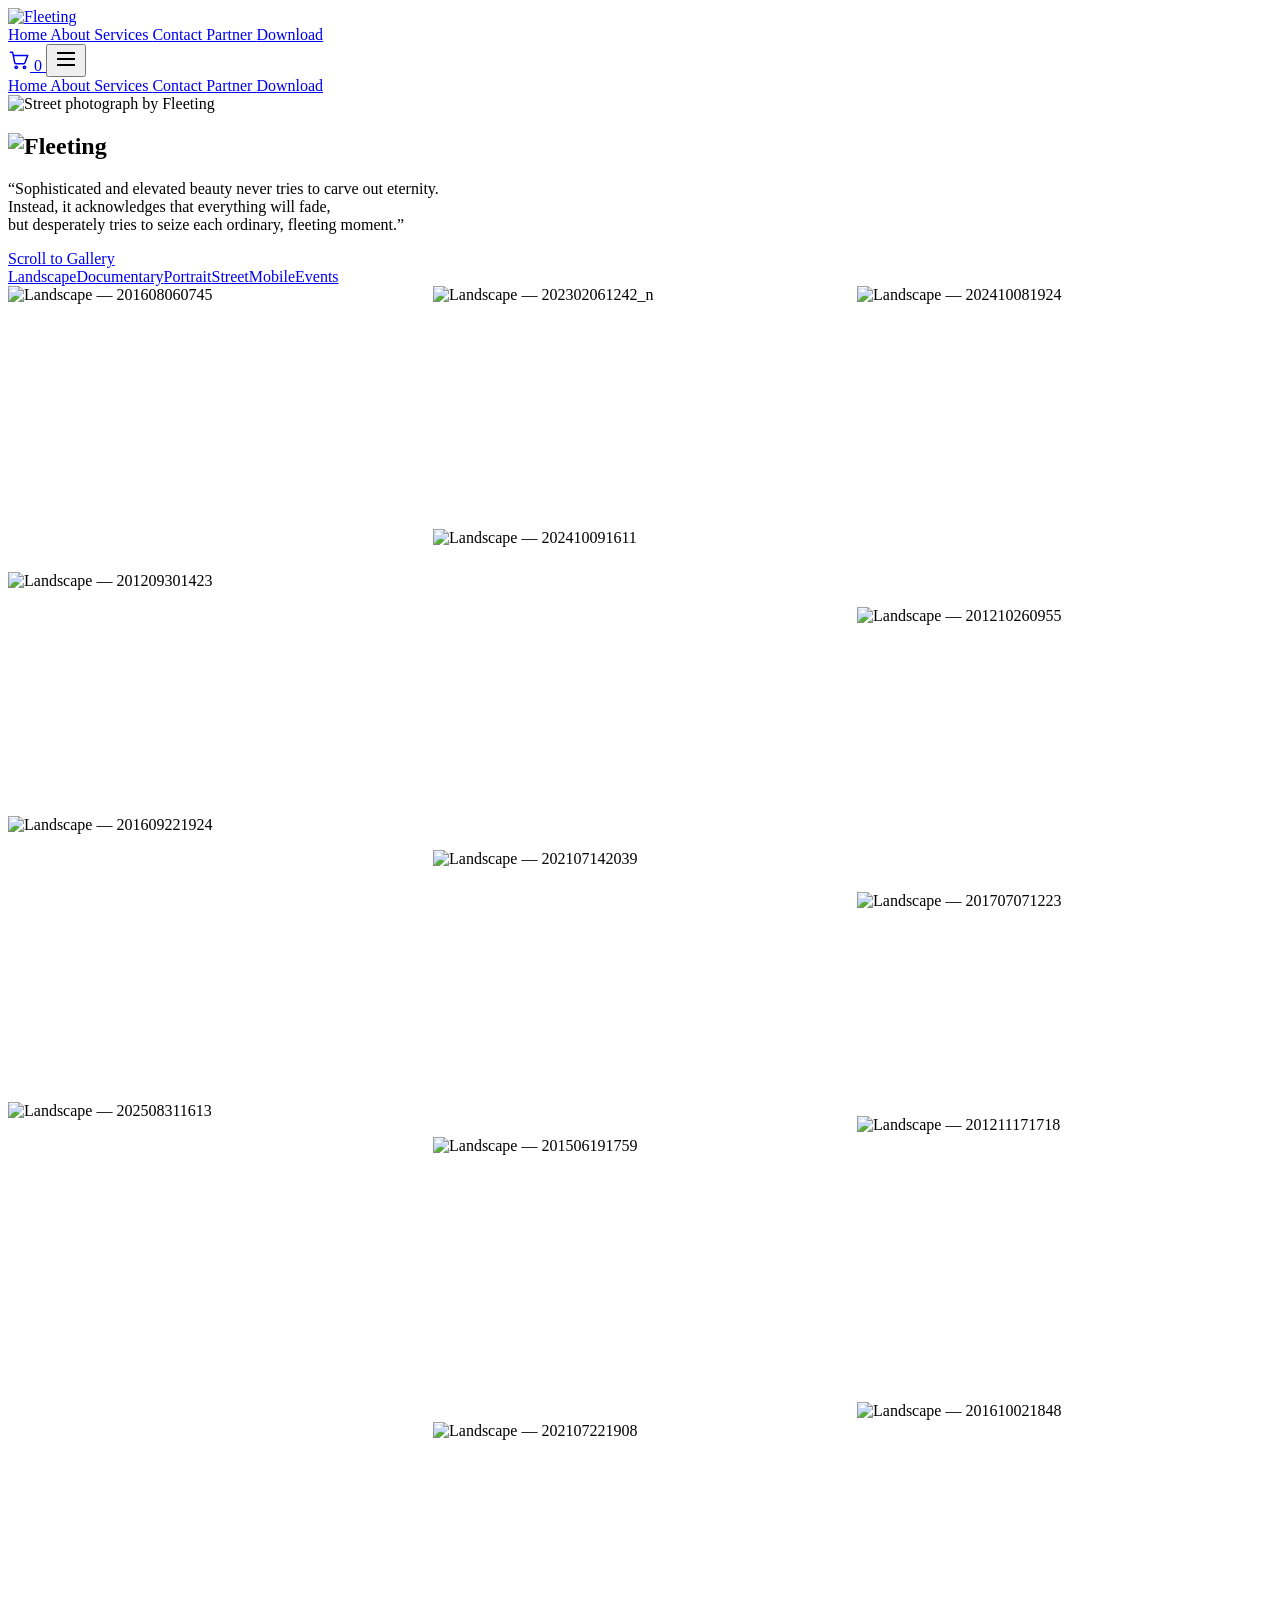
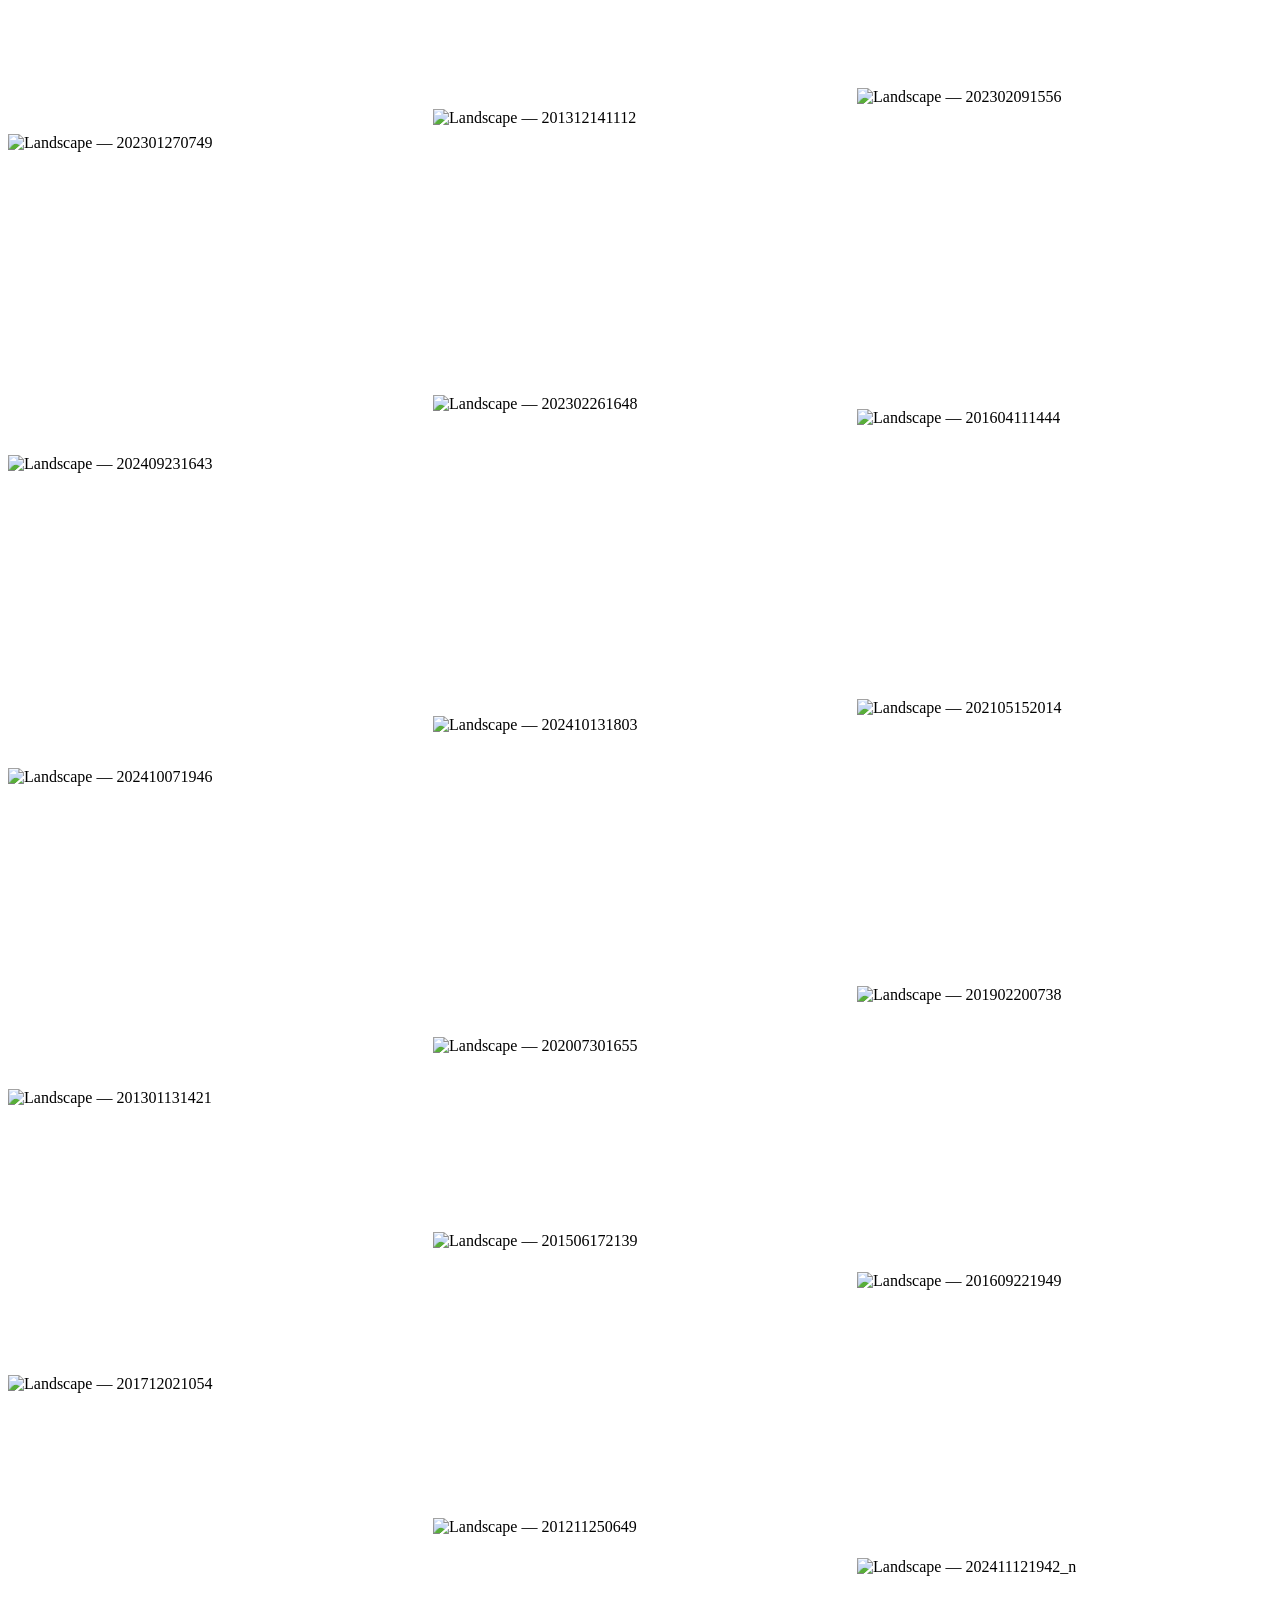
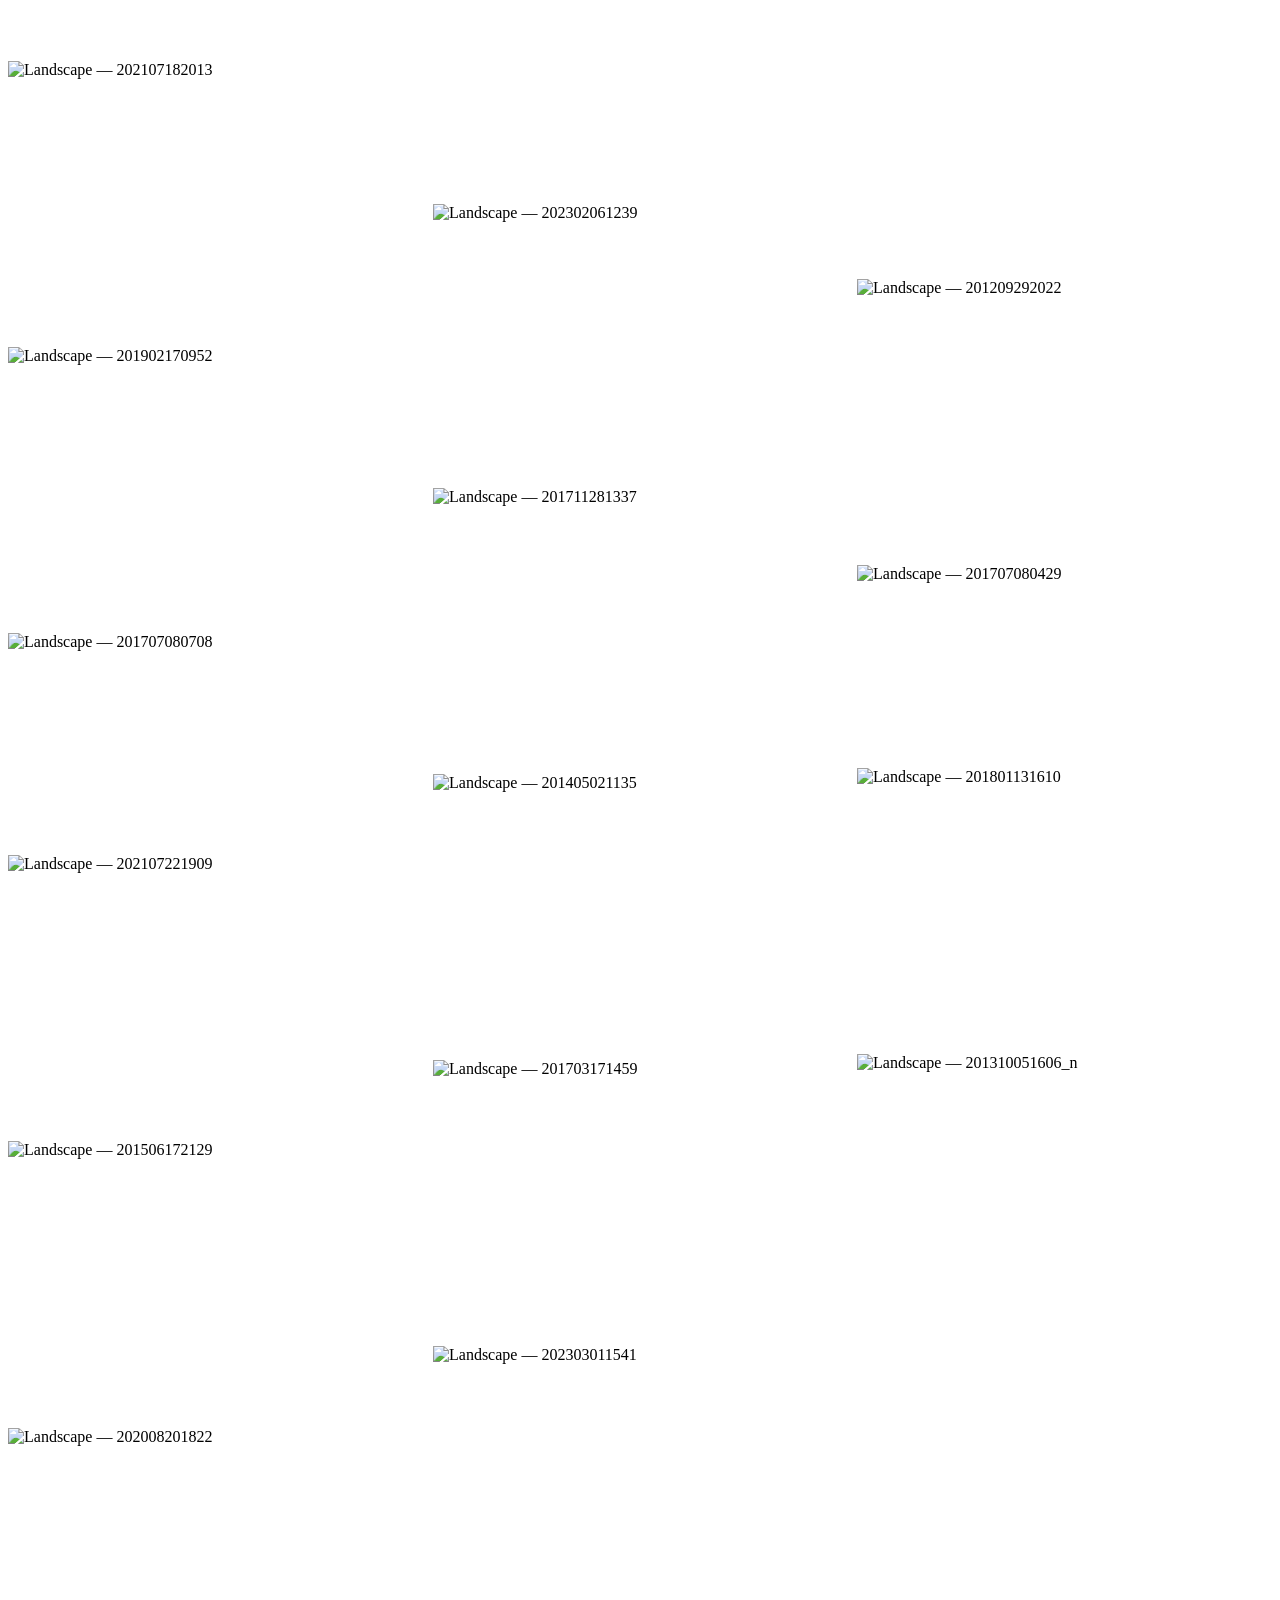
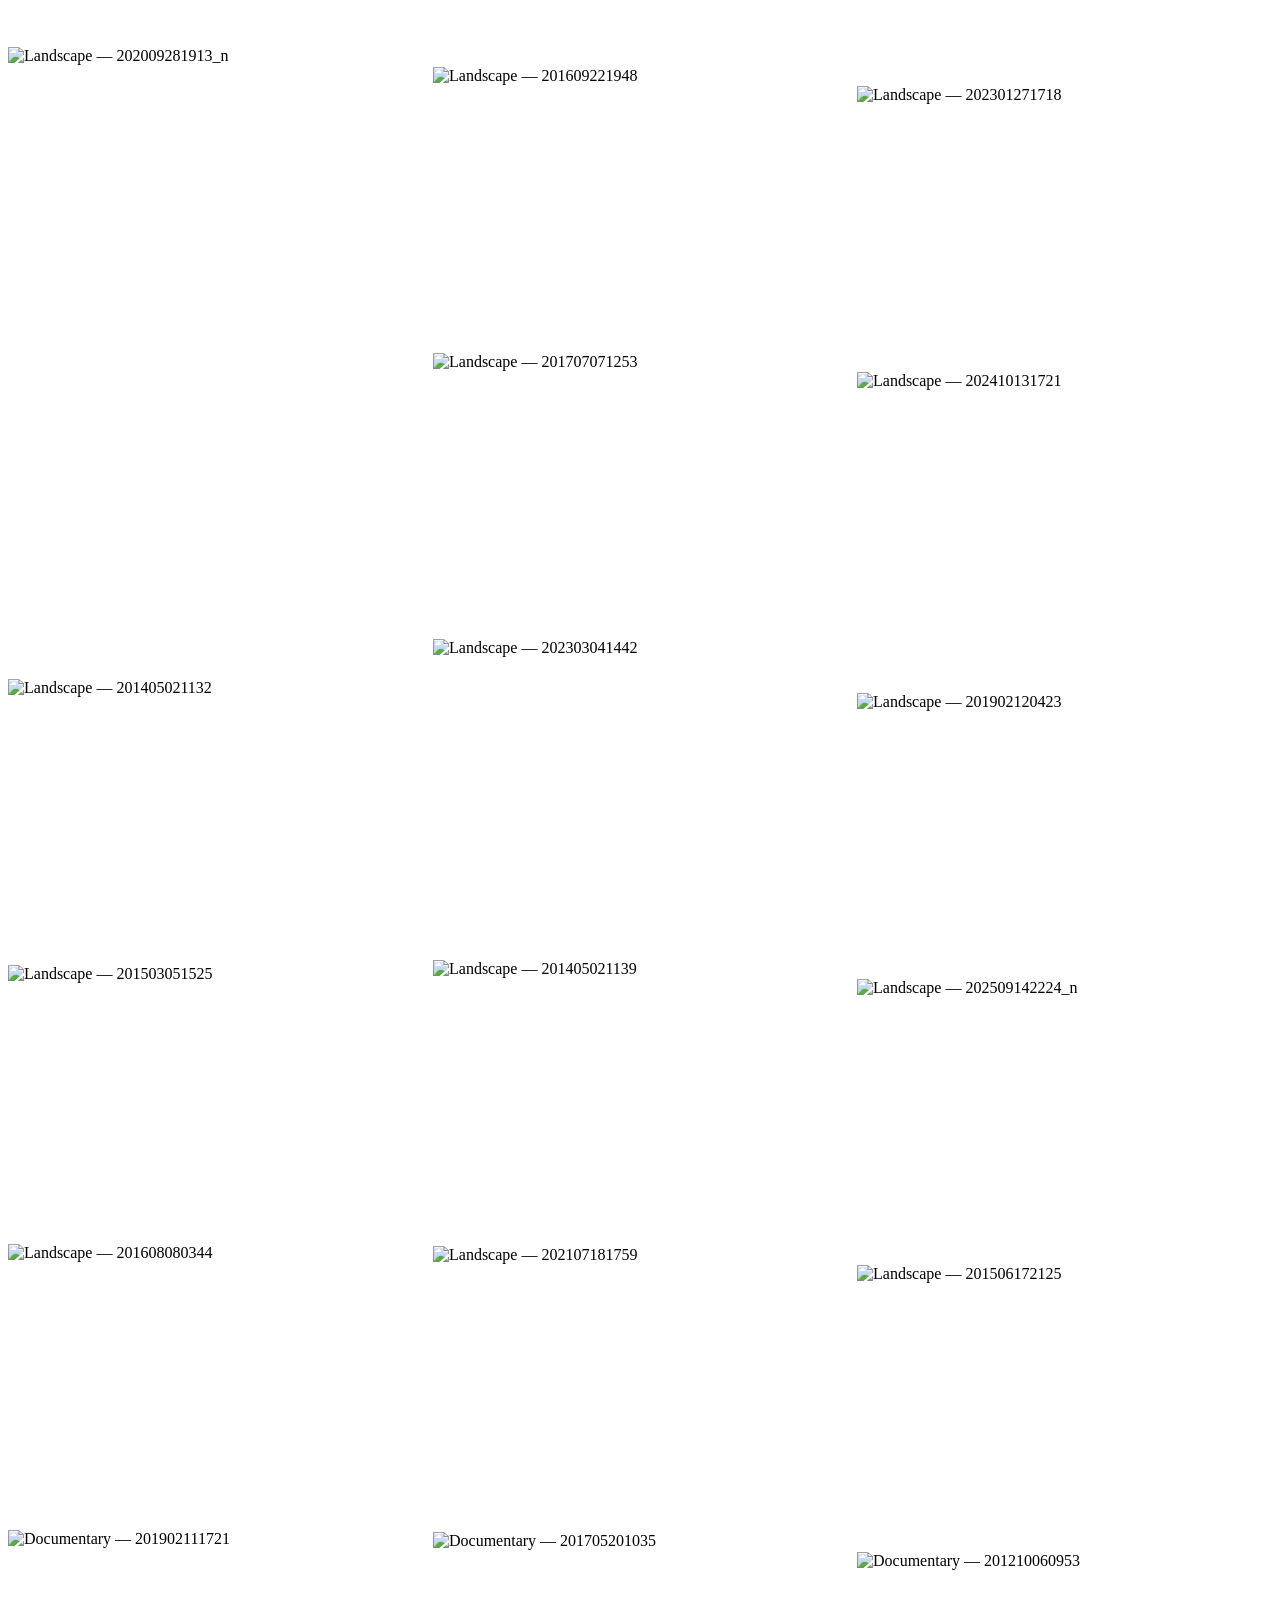
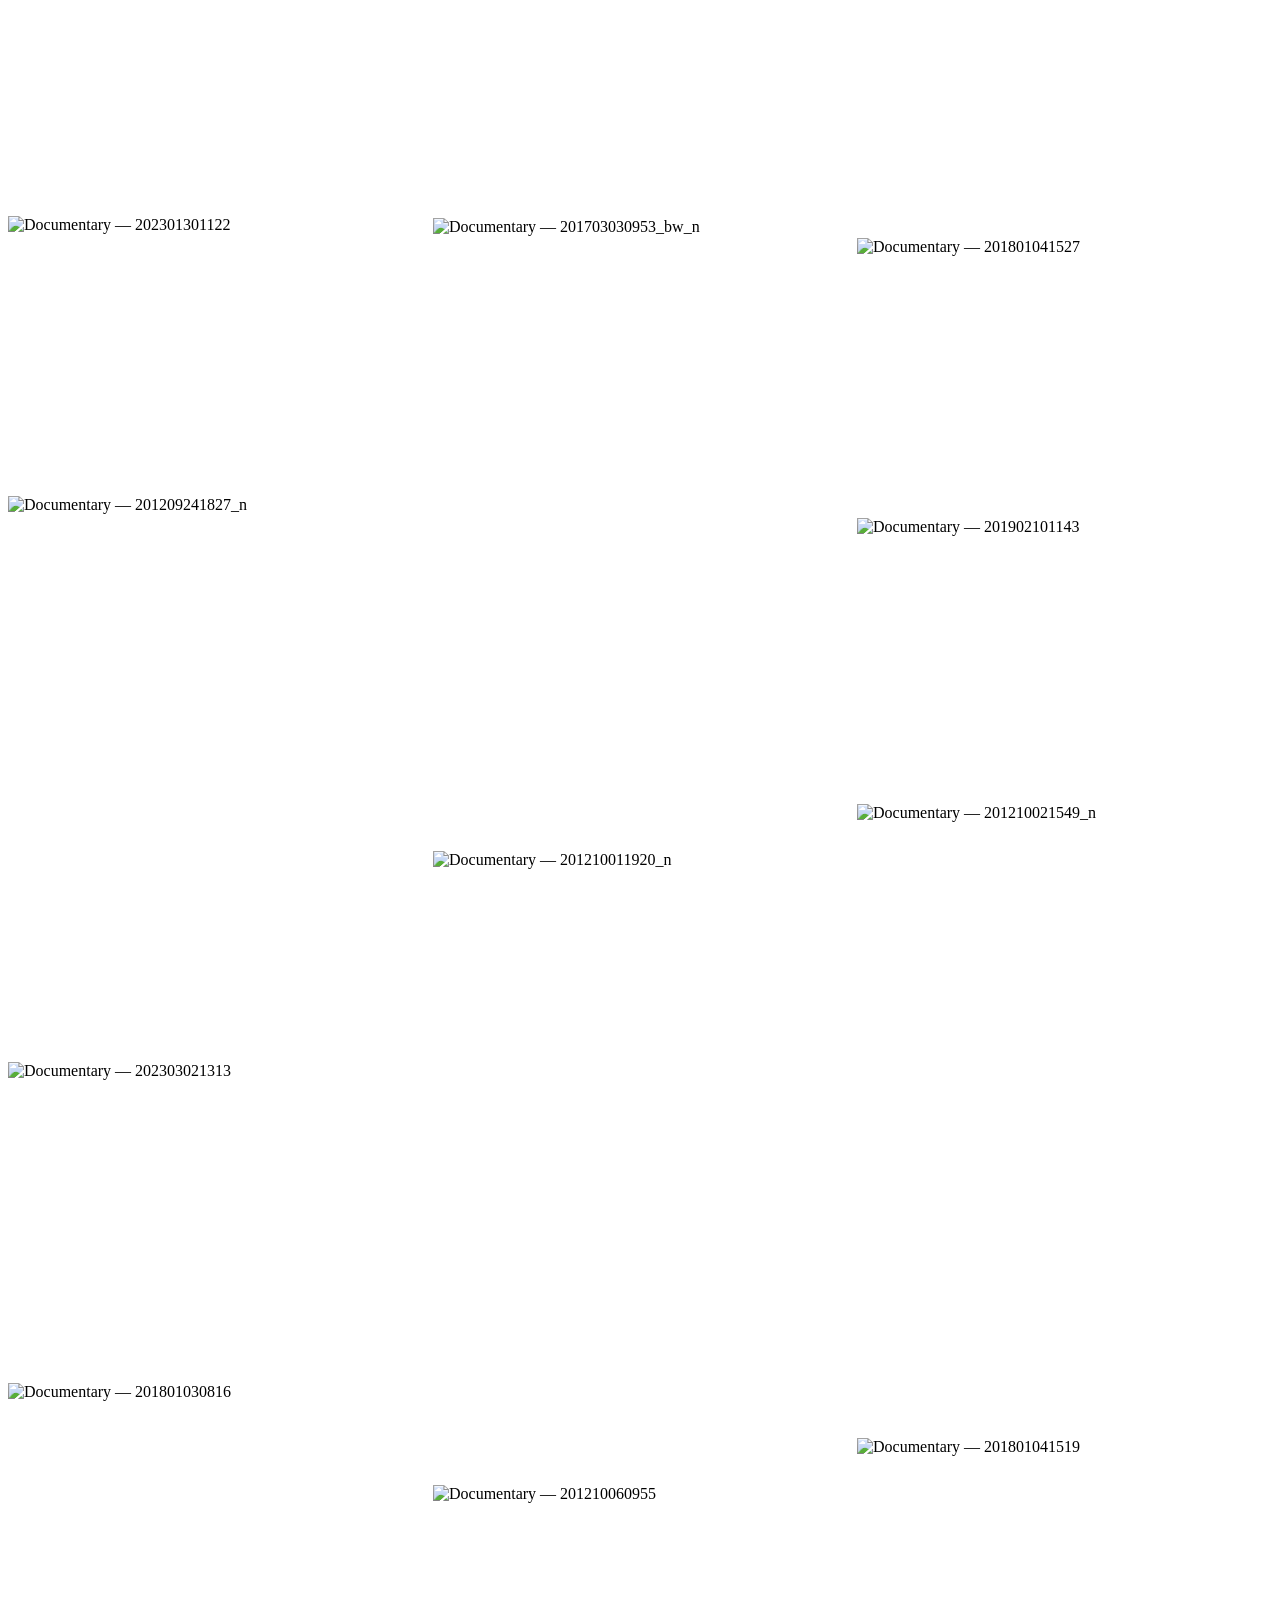
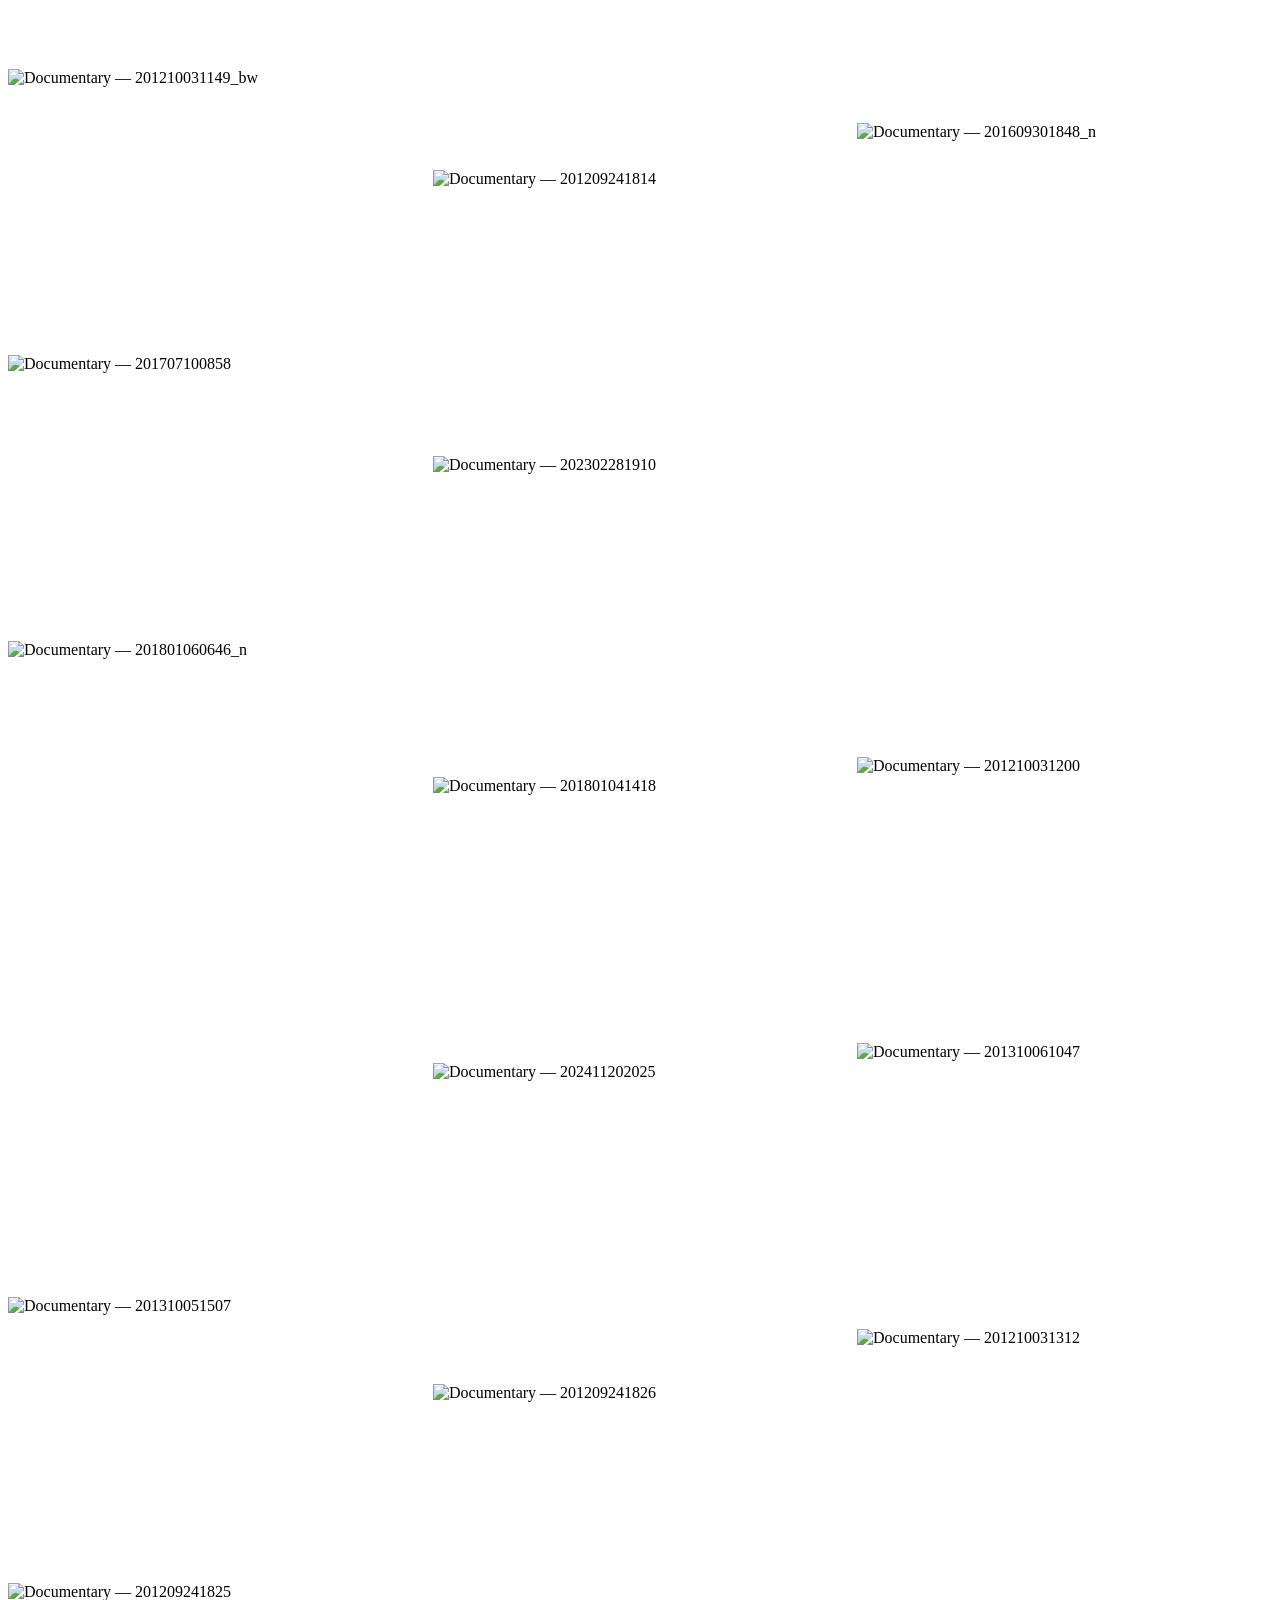
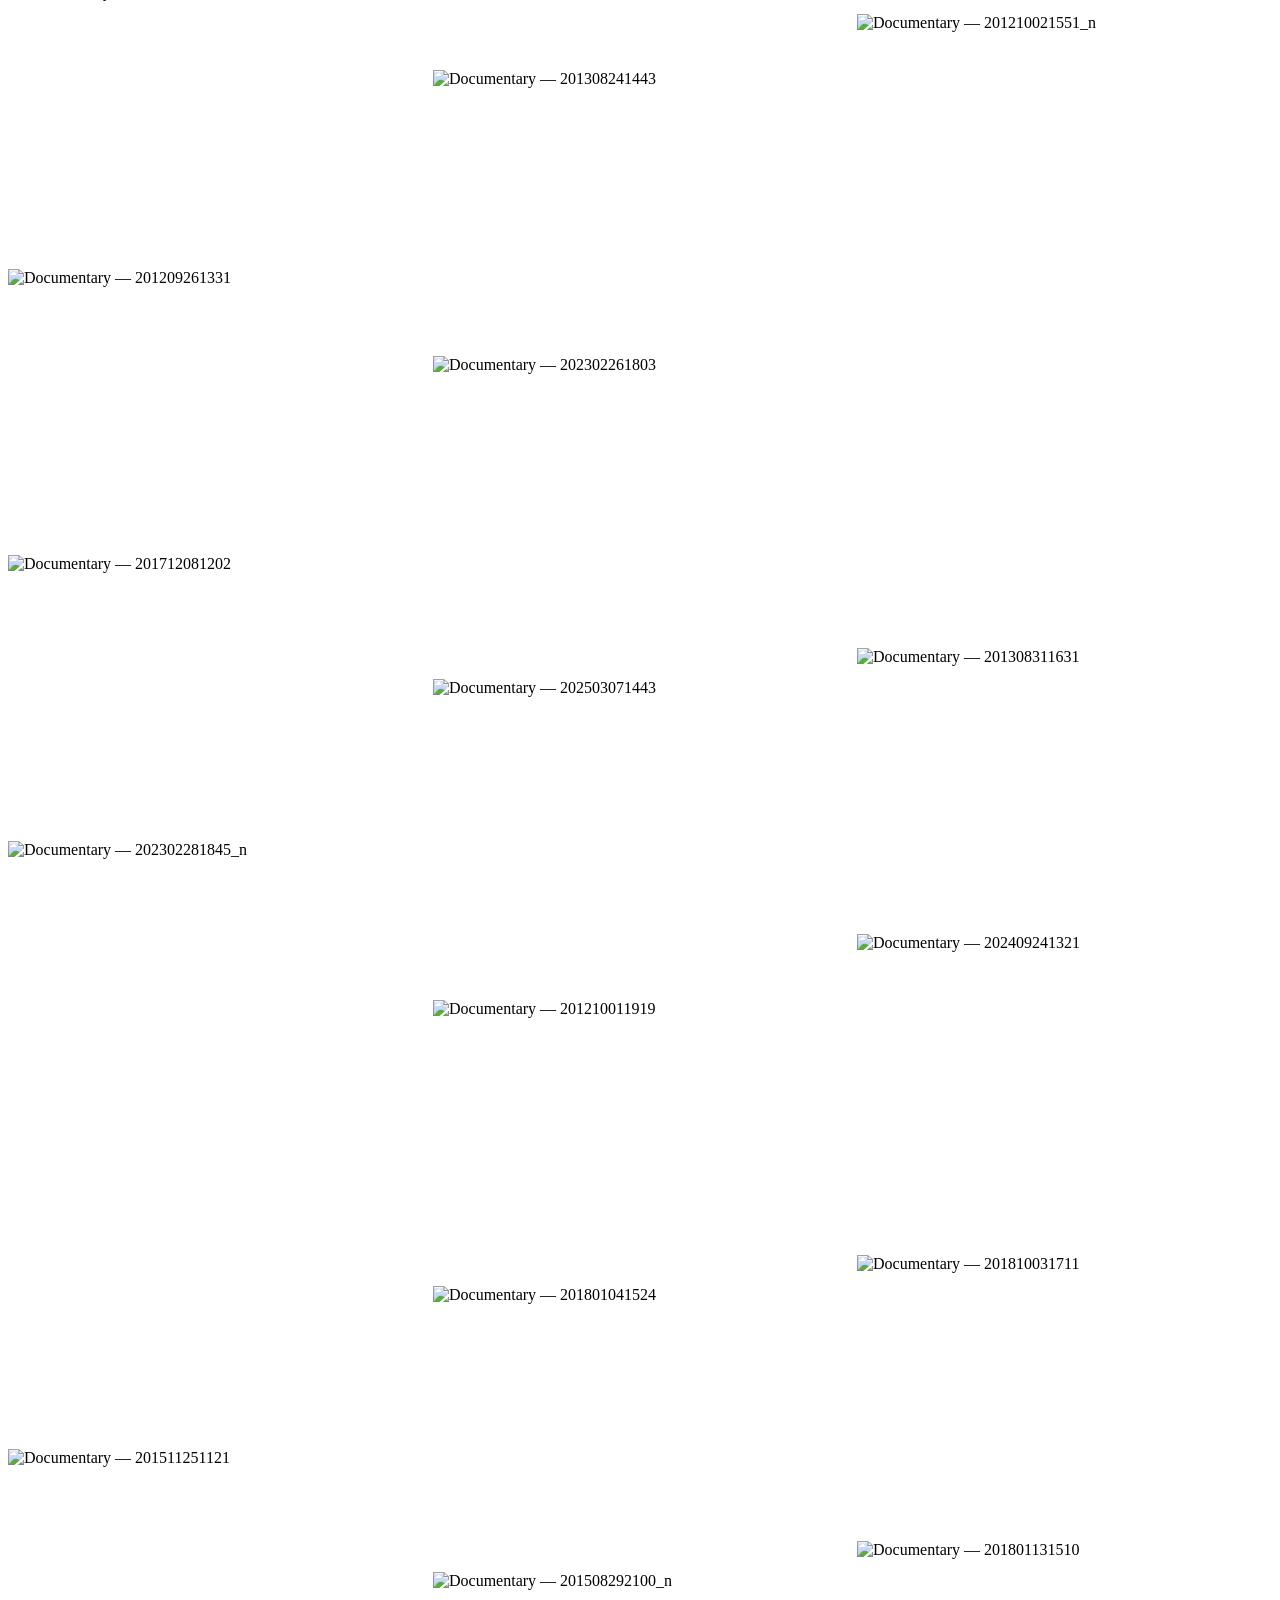
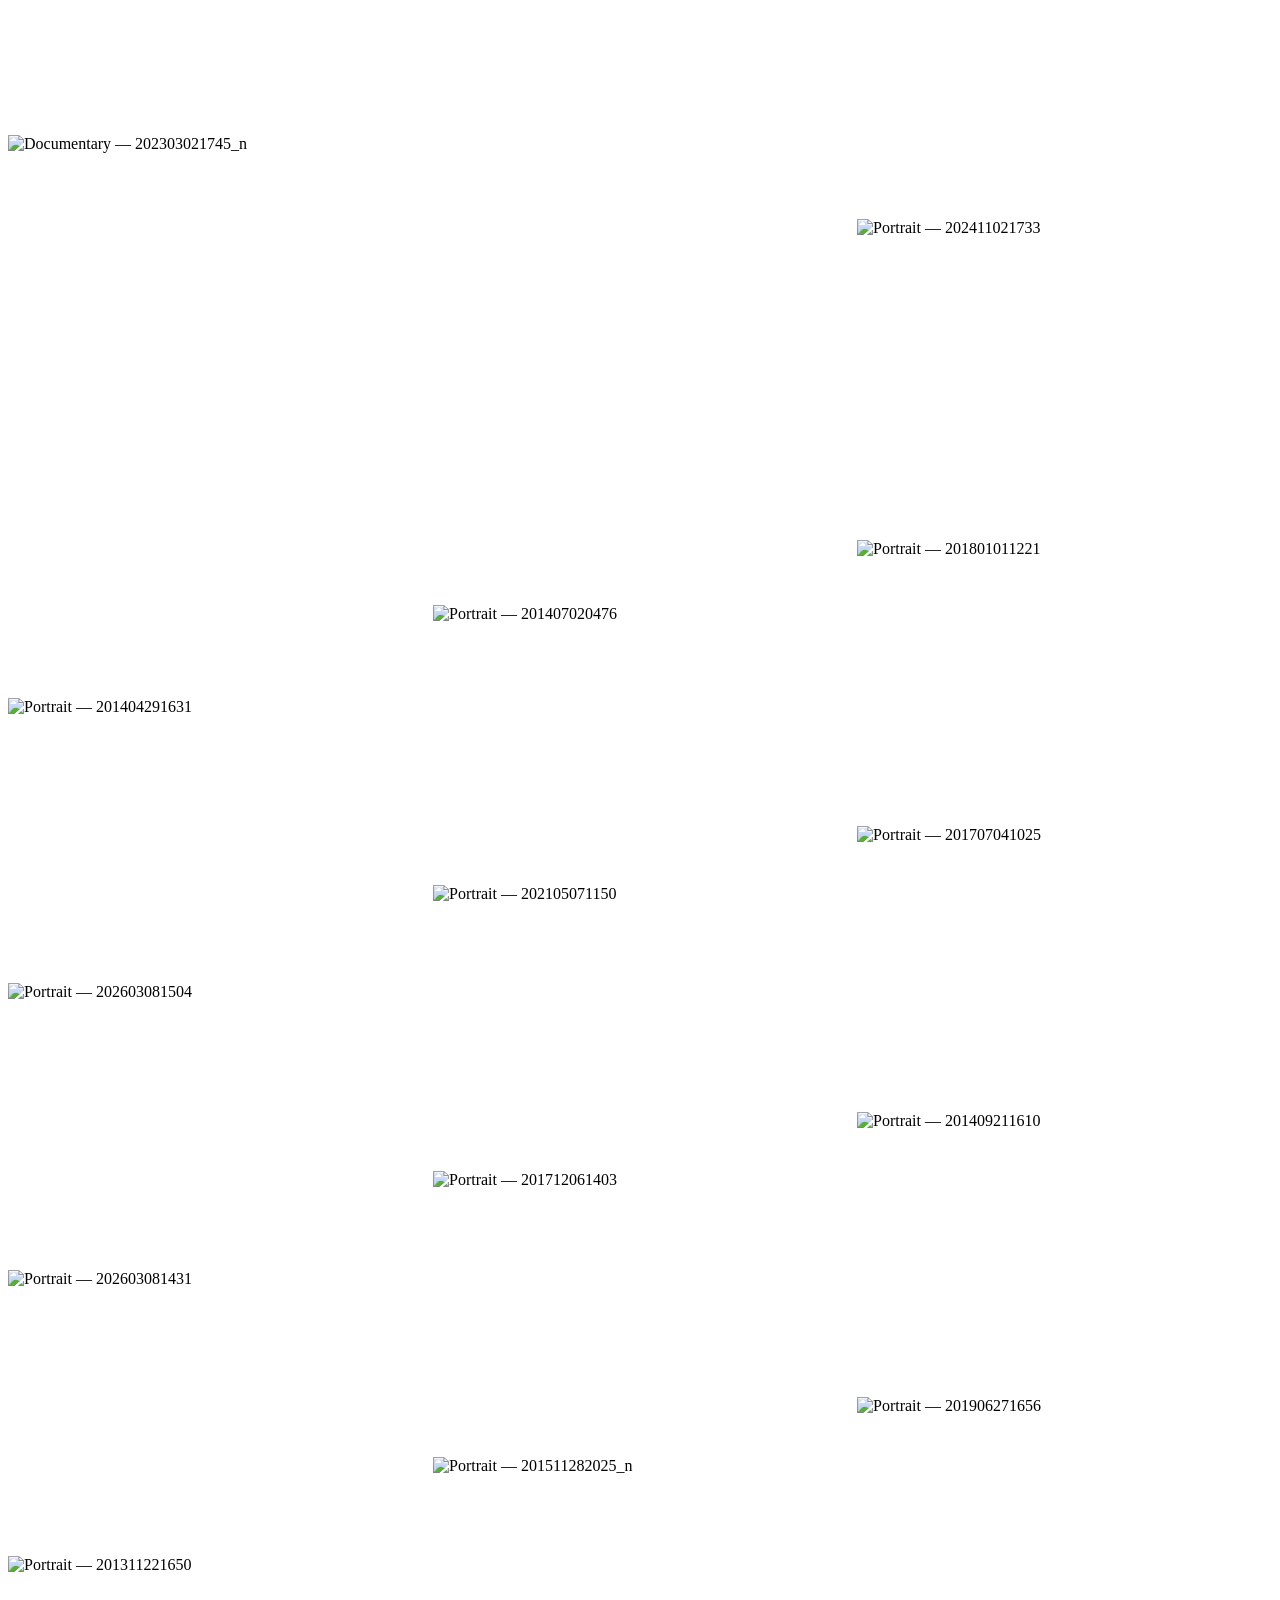
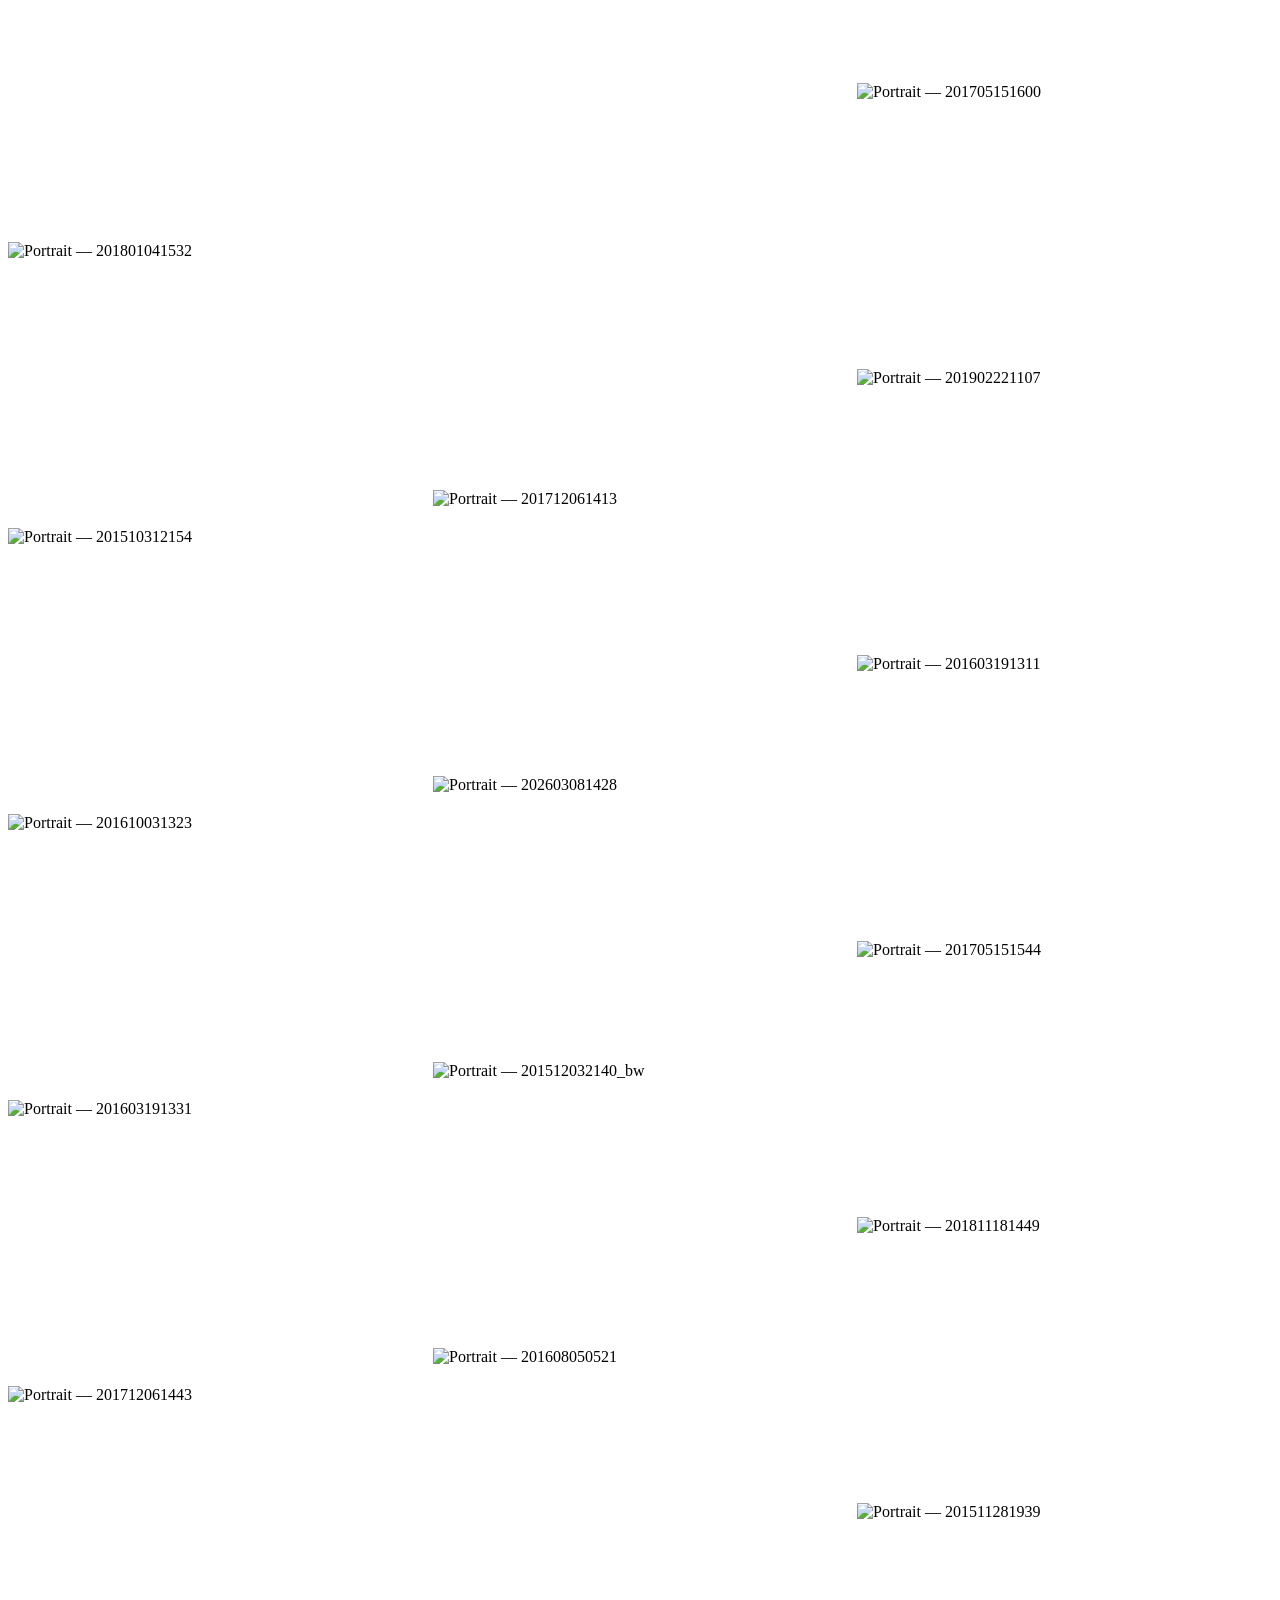
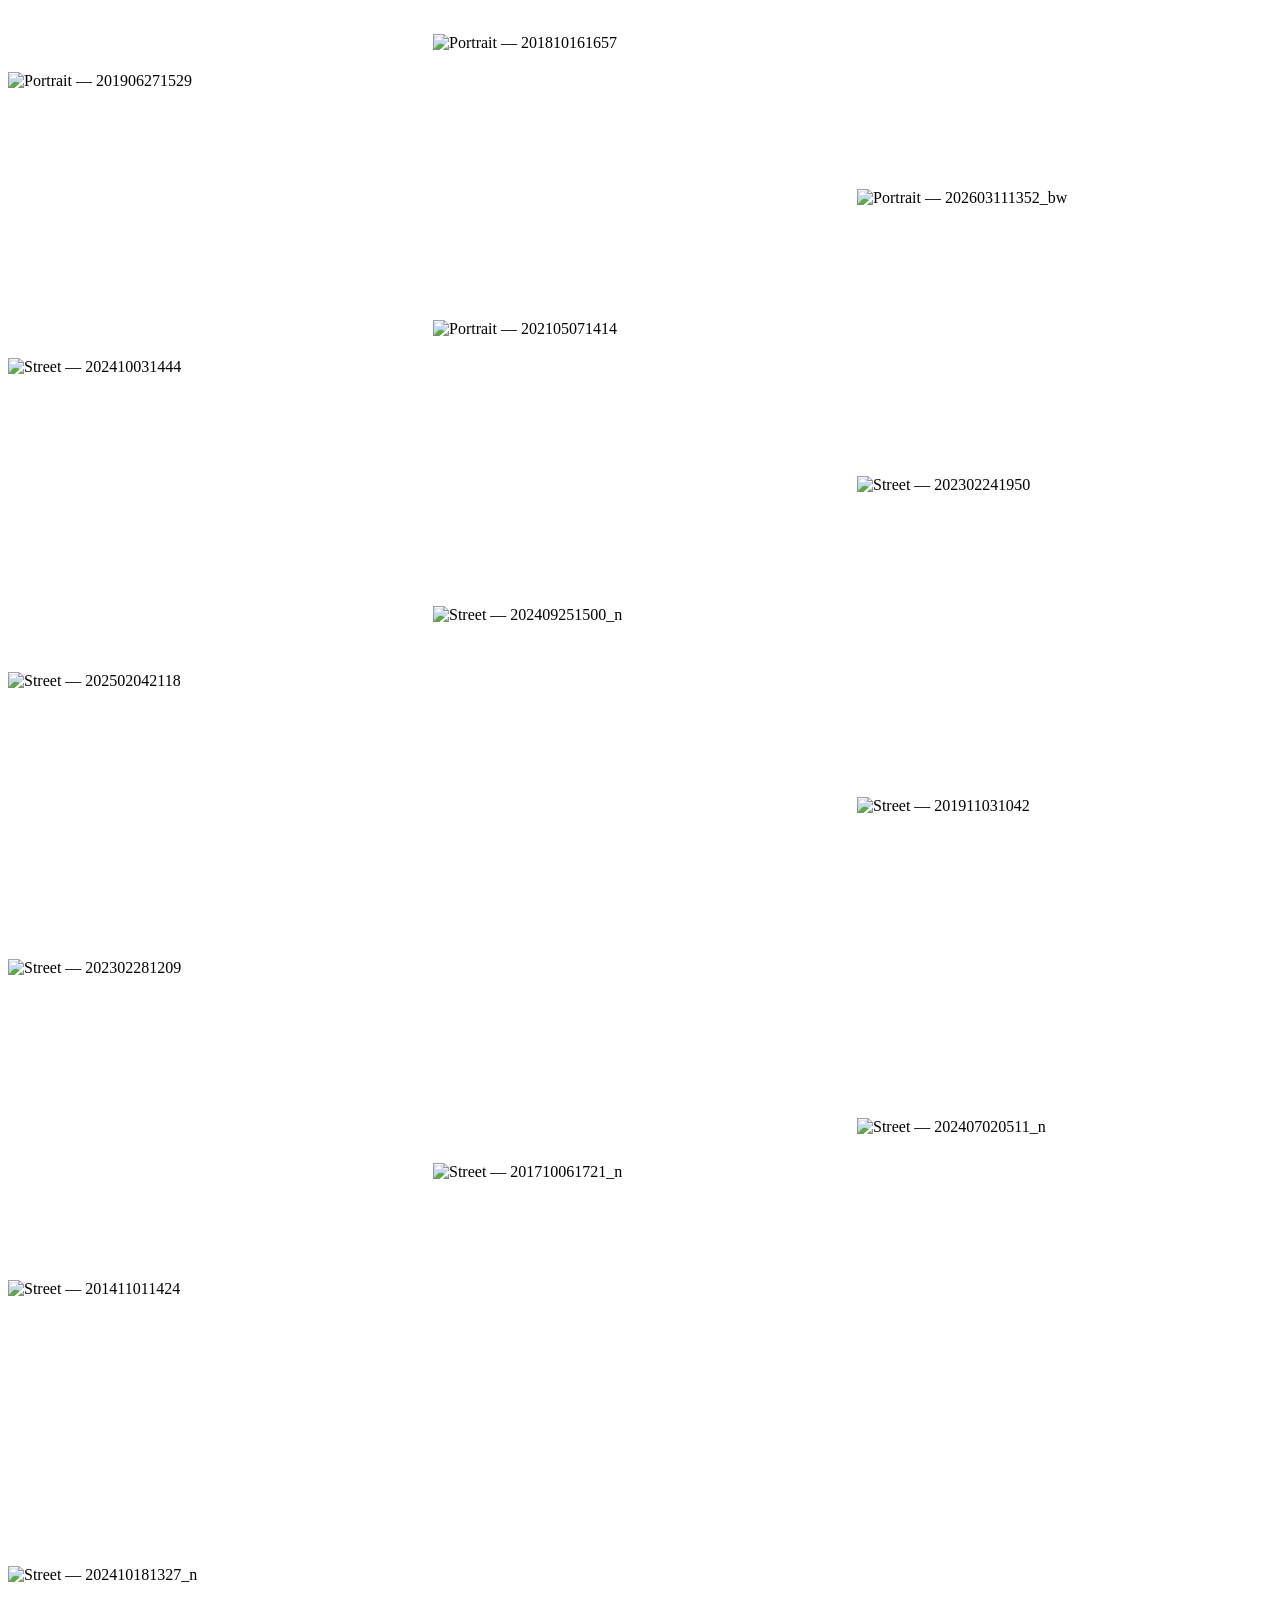
==== fleeting.nz/index.html @ c589925e "Deploy fleeting.nz 20260623-061011" ====
<!DOCTYPE html><html lang="en-NZ"> <head><meta charset="UTF-8"><meta name="viewport" content="width=device-width, initial-scale=1.0"><!-- Revalidate the HTML each visit so new deploys (new hashed JS/CSS) load
       without a manual hard-refresh. Hashed assets stay immutably cached. --><meta http-equiv="Cache-Control" content="no-cache, must-revalidate"><!-- Force HTTPS (until Cloudflare "Always Use HTTPS" is enabled at the edge). --><script>if(location.protocol==='http:'&&location.hostname.endsWith('fleeting.nz')){location.replace('https://'+location.host+location.pathname+location.search+location.hash);}</script><meta name="generator" content="Astro v6.3.8"><title>Fleeting</title><meta name="description" content="Photography portfolio by Eterno — Landscape, Documentary, Portrait, Street, Mobile and Events photography."><link rel="canonical" href="https://fleeting.nz/"><!-- Open Graph --><meta property="og:type" content="website"><meta property="og:site_name" content="Fleeting"><meta property="og:title" content="Fleeting"><meta property="og:description" content="Photography portfolio by Eterno — Landscape, Documentary, Portrait, Street, Mobile and Events photography."><meta property="og:url" content="https://fleeting.nz/"><meta property="og:image" content="https://fleeting.nz/og-cover.jpg"><meta property="og:image:secure_url" content="https://fleeting.nz/og-cover.jpg"><!-- WeChat's pasted-link crawler often reads itemprop/first-image, not og: tags. --><meta itemprop="image" content="https://fleeting.nz/og-cover.jpg"><!-- Twitter --><meta name="twitter:card" content="summary_large_image"><meta name="twitter:title" content="Fleeting"><meta name="twitter:description" content="Photography portfolio by Eterno — Landscape, Documentary, Portrait, Street, Mobile and Events photography."><meta name="twitter:image" content="https://fleeting.nz/og-cover.jpg"><!-- Fonts --><link rel="preconnect" href="https://fonts.googleapis.com"><link rel="preconnect" href="https://fonts.gstatic.com" crossorigin><link rel="stylesheet" href="https://fonts.googleapis.com/css2?family=Inter:wght@400;500;600&family=Playfair+Display:ital,wght@0,400;0,500;0,700;1,400&display=swap"><link rel="icon" type="image/svg+xml" href="/favicon.svg?v=fleet2"><link rel="icon" type="image/png" sizes="32x32" href="/favicon-32.png?v=fleet2"><link rel="icon" type="image/png" sizes="192x192" href="/favicon-192.png?v=fleet2"><link rel="icon" type="image/x-icon" href="/favicon.ico?v=fleet2"><link rel="apple-touch-icon" href="/favicon-180.png?v=fleet2"><link rel="stylesheet" href="/_astro/Base.D1hzH710.css">
<style>.masonry-js[data-astro-cid-j7pv25f6]{position:relative;width:100%}.masonry-js[data-astro-cid-j7pv25f6] .jg-item[data-astro-cid-j7pv25f6]{position:absolute;top:0;left:0;margin:0;will-change:transform}.masonry-js[data-astro-cid-j7pv25f6] .jg-item[data-astro-cid-j7pv25f6] picture[data-astro-cid-j7pv25f6],.masonry-js[data-astro-cid-j7pv25f6] .jg-item[data-astro-cid-j7pv25f6] img[data-astro-cid-j7pv25f6]{display:block;width:100%;height:100%}
</style></head> <body class="min-h-screen flex flex-col"> <!-- First <img> in the document = the brand mark. WeChat's pasted-link preview
       takes the page's first image (it ignores og: tags for pasted links), so this
       guarantees the ƒ icon instead of a paper clip. Practically invisible. --> <img src="/share-icon.png" alt="" width="400" height="400" aria-hidden="true" style="position:absolute;width:1px;height:1px;opacity:0.01;pointer-events:none"> <header id="site-header" class="fixed top-0 inset-x-0 z-40 transition-colors duration-300" data-transparent="true" data-astro-cid-3ef6ksr2> <div class="container-w flex items-center justify-between h-16 md:h-20" data-astro-cid-3ef6ksr2> <a href="/" class="flex items-center" aria-label="Fleeting home" data-astro-cid-3ef6ksr2> <img src="/logo-light.png" alt="Fleeting" class="h-10 md:h-12 w-auto" data-astro-cid-3ef6ksr2> </a> <div class="flex items-center gap-3 md:gap-6" data-astro-cid-3ef6ksr2> <nav class="hidden md:flex gap-8 items-center text-[11px] tracking-[0.2em] uppercase" data-astro-cid-3ef6ksr2> <a href="/" class="text-white/85 hover:text-[var(--color-accent)] transition-colors text-[var(--color-accent)]" data-astro-cid-3ef6ksr2> Home </a><a href="/about/" class="text-white/85 hover:text-[var(--color-accent)] transition-colors" data-astro-cid-3ef6ksr2> About </a><a href="/services/" class="text-white/85 hover:text-[var(--color-accent)] transition-colors" data-astro-cid-3ef6ksr2> Services </a><a href="/contact/" class="text-white/85 hover:text-[var(--color-accent)] transition-colors" data-astro-cid-3ef6ksr2> Contact </a><a href="/partner/" class="text-white/85 hover:text-[var(--color-accent)] transition-colors" data-astro-cid-3ef6ksr2> Partner </a><a href="https://eterno.nz/#products" target="_blank" rel="noopener noreferrer" class="text-white/85 hover:text-[var(--color-accent)] transition-colors" data-astro-cid-3ef6ksr2> Download </a> </nav> <a href="/cart/" id="cart-link" class="relative text-white/85 hover:text-[var(--color-accent)] transition-colors p-1" aria-label="Cart" data-astro-cid-3ef6ksr2> <svg width="22" height="22" viewBox="0 0 24 24" fill="none" stroke="currentColor" stroke-width="1.6" stroke-linecap="round" stroke-linejoin="round" data-astro-cid-3ef6ksr2> <circle cx="9" cy="20" r="1.3" data-astro-cid-3ef6ksr2></circle><circle cx="18" cy="20" r="1.3" data-astro-cid-3ef6ksr2></circle> <path d="M2.5 3.5H5l2.3 11.4a1.4 1.4 0 0 0 1.4 1.1h8.4a1.4 1.4 0 0 0 1.4-1.1L21.5 7H6" data-astro-cid-3ef6ksr2></path> </svg> <span id="cart-count" class="hidden absolute -top-0.5 -right-0.5 min-w-[16px] h-4 px-1 rounded-full bg-[var(--color-accent)] text-white text-[10px] font-semibold leading-4 text-center" data-astro-cid-3ef6ksr2>0</span> </a> <button id="menu-toggle" class="md:hidden text-white p-2" aria-label="Toggle menu" aria-expanded="false" data-astro-cid-3ef6ksr2> <svg width="24" height="24" viewBox="0 0 24 24" fill="none" stroke="currentColor" stroke-width="2" data-astro-cid-3ef6ksr2> <path d="M3 6h18M3 12h18M3 18h18" data-astro-cid-3ef6ksr2></path> </svg> </button> </div> </div> <div id="mobile-menu" class="md:hidden hidden bg-[var(--color-bg-dark)] border-t border-white/10" data-astro-cid-3ef6ksr2> <nav class="container-w flex flex-col py-4 gap-3 text-[12px] tracking-[0.2em] uppercase" data-astro-cid-3ef6ksr2> <a href="/" class="text-white/85 hover:text-[var(--color-accent)] py-2" data-astro-cid-3ef6ksr2> Home </a><a href="/about/" class="text-white/85 hover:text-[var(--color-accent)] py-2" data-astro-cid-3ef6ksr2> About </a><a href="/services/" class="text-white/85 hover:text-[var(--color-accent)] py-2" data-astro-cid-3ef6ksr2> Services </a><a href="/contact/" class="text-white/85 hover:text-[var(--color-accent)] py-2" data-astro-cid-3ef6ksr2> Contact </a><a href="/partner/" class="text-white/85 hover:text-[var(--color-accent)] py-2" data-astro-cid-3ef6ksr2> Partner </a><a href="https://eterno.nz/#products" target="_blank" rel="noopener noreferrer" class="text-white/85 hover:text-[var(--color-accent)] py-2" data-astro-cid-3ef6ksr2> Download </a> </nav> </div> </header>  <script type="module" src="/_astro/Header.astro_astro_type_script_index_0_lang.pKRd_lYZ.js"></script> <main class="flex-1">  <section class="relative w-full overflow-hidden bg-black h-screen"> <picture id="hero-pic" class="absolute inset-0"> <source id="hero-source" type="image/webp"> <img id="hero-img" alt="Featured photograph by Fleeting" class="protected w-full h-full object-cover" loading="eager" fetchpriority="high"> </picture> <!-- Pick a random hero INLINE, before first paint, so the image set on the very
       first frame is already the final one — no flash of a baked default image. --> <script>(function(){const pool = [{"webp":"/photos/Documentary/201209241814-full.webp","jpg":"/photos/Documentary/201209241814-full.jpg","cat":"Documentary"},{"webp":"/photos/Documentary/201209241825-full.webp","jpg":"/photos/Documentary/201209241825-full.jpg","cat":"Documentary"},{"webp":"/photos/Documentary/201209241826-full.webp","jpg":"/photos/Documentary/201209241826-full.jpg","cat":"Documentary"},{"webp":"/photos/Documentary/201209261331-full.webp","jpg":"/photos/Documentary/201209261331-full.jpg","cat":"Documentary"},{"webp":"/photos/Documentary/201210011919-full.webp","jpg":"/photos/Documentary/201210011919-full.jpg","cat":"Documentary"},{"webp":"/photos/Documentary/201210031149_bw-full.webp","jpg":"/photos/Documentary/201210031149_bw-full.jpg","cat":"Documentary"},{"webp":"/photos/Documentary/201210031200-full.webp","jpg":"/photos/Documentary/201210031200-full.jpg","cat":"Documentary"},{"webp":"/photos/Documentary/201210031312-full.webp","jpg":"/photos/Documentary/201210031312-full.jpg","cat":"Documentary"},{"webp":"/photos/Documentary/201210060953-full.webp","jpg":"/photos/Documentary/201210060953-full.jpg","cat":"Documentary"},{"webp":"/photos/Documentary/201210060955-full.webp","jpg":"/photos/Documentary/201210060955-full.jpg","cat":"Documentary"},{"webp":"/photos/Documentary/201308241443-full.webp","jpg":"/photos/Documentary/201308241443-full.jpg","cat":"Documentary"},{"webp":"/photos/Documentary/201308311631-full.webp","jpg":"/photos/Documentary/201308311631-full.jpg","cat":"Documentary"},{"webp":"/photos/Documentary/201310051507-full.webp","jpg":"/photos/Documentary/201310051507-full.jpg","cat":"Documentary"},{"webp":"/photos/Documentary/201310061047-full.webp","jpg":"/photos/Documentary/201310061047-full.jpg","cat":"Documentary"},{"webp":"/photos/Documentary/201511251121-full.webp","jpg":"/photos/Documentary/201511251121-full.jpg","cat":"Documentary"},{"webp":"/photos/Documentary/201705201035-full.webp","jpg":"/photos/Documentary/201705201035-full.jpg","cat":"Documentary"},{"webp":"/photos/Documentary/201707100858-full.webp","jpg":"/photos/Documentary/201707100858-full.jpg","cat":"Documentary"},{"webp":"/photos/Documentary/201712081202-full.webp","jpg":"/photos/Documentary/201712081202-full.jpg","cat":"Documentary"},{"webp":"/photos/Documentary/201801030816-full.webp","jpg":"/photos/Documentary/201801030816-full.jpg","cat":"Documentary"},{"webp":"/photos/Documentary/201801041418-full.webp","jpg":"/photos/Documentary/201801041418-full.jpg","cat":"Documentary"},{"webp":"/photos/Documentary/201801041519-full.webp","jpg":"/photos/Documentary/201801041519-full.jpg","cat":"Documentary"},{"webp":"/photos/Documentary/201801041524-full.webp","jpg":"/photos/Documentary/201801041524-full.jpg","cat":"Documentary"},{"webp":"/photos/Documentary/201801041527-full.webp","jpg":"/photos/Documentary/201801041527-full.jpg","cat":"Documentary"},{"webp":"/photos/Documentary/201801131510-full.webp","jpg":"/photos/Documentary/201801131510-full.jpg","cat":"Documentary"},{"webp":"/photos/Documentary/201810031711-full.webp","jpg":"/photos/Documentary/201810031711-full.jpg","cat":"Documentary"},{"webp":"/photos/Documentary/201902101143-full.webp","jpg":"/photos/Documentary/201902101143-full.jpg","cat":"Documentary"},{"webp":"/photos/Documentary/201902111721-full.webp","jpg":"/photos/Documentary/201902111721-full.jpg","cat":"Documentary"},{"webp":"/photos/Documentary/202301301122-full.webp","jpg":"/photos/Documentary/202301301122-full.jpg","cat":"Documentary"},{"webp":"/photos/Documentary/202302261803-full.webp","jpg":"/photos/Documentary/202302261803-full.jpg","cat":"Documentary"},{"webp":"/photos/Documentary/202302281910-full.webp","jpg":"/photos/Documentary/202302281910-full.jpg","cat":"Documentary"},{"webp":"/photos/Documentary/202303021313-full.webp","jpg":"/photos/Documentary/202303021313-full.jpg","cat":"Documentary"},{"webp":"/photos/Documentary/202409241321-full.webp","jpg":"/photos/Documentary/202409241321-full.jpg","cat":"Documentary"},{"webp":"/photos/Documentary/202411202025-full.webp","jpg":"/photos/Documentary/202411202025-full.jpg","cat":"Documentary"},{"webp":"/photos/Documentary/202503071443-full.webp","jpg":"/photos/Documentary/202503071443-full.jpg","cat":"Documentary"},{"webp":"/photos/Landscape/201209292022-full.webp","jpg":"/photos/Landscape/201209292022-full.jpg","cat":"Landscape"},{"webp":"/photos/Landscape/201209301423-full.webp","jpg":"/photos/Landscape/201209301423-full.jpg","cat":"Landscape"},{"webp":"/photos/Landscape/201210260955-full.webp","jpg":"/photos/Landscape/201210260955-full.jpg","cat":"Landscape"},{"webp":"/photos/Landscape/201211171718-full.webp","jpg":"/photos/Landscape/201211171718-full.jpg","cat":"Landscape"},{"webp":"/photos/Landscape/201211250649-full.webp","jpg":"/photos/Landscape/201211250649-full.jpg","cat":"Landscape"},{"webp":"/photos/Landscape/201301131421-full.webp","jpg":"/photos/Landscape/201301131421-full.jpg","cat":"Landscape"},{"webp":"/photos/Landscape/201312141112-full.webp","jpg":"/photos/Landscape/201312141112-full.jpg","cat":"Landscape"},{"webp":"/photos/Landscape/201405021132-full.webp","jpg":"/photos/Landscape/201405021132-full.jpg","cat":"Landscape"},{"webp":"/photos/Landscape/201405021135-full.webp","jpg":"/photos/Landscape/201405021135-full.jpg","cat":"Landscape"},{"webp":"/photos/Landscape/201405021139-full.webp","jpg":"/photos/Landscape/201405021139-full.jpg","cat":"Landscape"},{"webp":"/photos/Landscape/201503051525-full.webp","jpg":"/photos/Landscape/201503051525-full.jpg","cat":"Landscape"},{"webp":"/photos/Landscape/201506172125-full.webp","jpg":"/photos/Landscape/201506172125-full.jpg","cat":"Landscape"},{"webp":"/photos/Landscape/201506172129-full.webp","jpg":"/photos/Landscape/201506172129-full.jpg","cat":"Landscape"},{"webp":"/photos/Landscape/201506172139-full.webp","jpg":"/photos/Landscape/201506172139-full.jpg","cat":"Landscape"},{"webp":"/photos/Landscape/201506191759-full.webp","jpg":"/photos/Landscape/201506191759-full.jpg","cat":"Landscape"},{"webp":"/photos/Landscape/201604111444-full.webp","jpg":"/photos/Landscape/201604111444-full.jpg","cat":"Landscape"},{"webp":"/photos/Landscape/201608060745-full.webp","jpg":"/photos/Landscape/201608060745-full.jpg","cat":"Landscape"},{"webp":"/photos/Landscape/201608080344-full.webp","jpg":"/photos/Landscape/201608080344-full.jpg","cat":"Landscape"},{"webp":"/photos/Landscape/201609221924-full.webp","jpg":"/photos/Landscape/201609221924-full.jpg","cat":"Landscape"},{"webp":"/photos/Landscape/201609221948-full.webp","jpg":"/photos/Landscape/201609221948-full.jpg","cat":"Landscape"},{"webp":"/photos/Landscape/201609221949-full.webp","jpg":"/photos/Landscape/201609221949-full.jpg","cat":"Landscape"},{"webp":"/photos/Landscape/201610021848-full.webp","jpg":"/photos/Landscape/201610021848-full.jpg","cat":"Landscape"},{"webp":"/photos/Landscape/201703171459-full.webp","jpg":"/photos/Landscape/201703171459-full.jpg","cat":"Landscape"},{"webp":"/photos/Landscape/201707071223-full.webp","jpg":"/photos/Landscape/201707071223-full.jpg","cat":"Landscape"},{"webp":"/photos/Landscape/201707071253-full.webp","jpg":"/photos/Landscape/201707071253-full.jpg","cat":"Landscape"},{"webp":"/photos/Landscape/201707080429-full.webp","jpg":"/photos/Landscape/201707080429-full.jpg","cat":"Landscape"},{"webp":"/photos/Landscape/201707080708-full.webp","jpg":"/photos/Landscape/201707080708-full.jpg","cat":"Landscape"},{"webp":"/photos/Landscape/201711281337-full.webp","jpg":"/photos/Landscape/201711281337-full.jpg","cat":"Landscape"},{"webp":"/photos/Landscape/201712021054-full.webp","jpg":"/photos/Landscape/201712021054-full.jpg","cat":"Landscape"},{"webp":"/photos/Landscape/201801131610-full.webp","jpg":"/photos/Landscape/201801131610-full.jpg","cat":"Landscape"},{"webp":"/photos/Landscape/201902120423-full.webp","jpg":"/photos/Landscape/201902120423-full.jpg","cat":"Landscape"},{"webp":"/photos/Landscape/201902170952-full.webp","jpg":"/photos/Landscape/201902170952-full.jpg","cat":"Landscape"},{"webp":"/photos/Landscape/201902200738-full.webp","jpg":"/photos/Landscape/201902200738-full.jpg","cat":"Landscape"},{"webp":"/photos/Landscape/202007301655-full.webp","jpg":"/photos/Landscape/202007301655-full.jpg","cat":"Landscape"},{"webp":"/photos/Landscape/202008201822-full.webp","jpg":"/photos/Landscape/202008201822-full.jpg","cat":"Landscape"},{"webp":"/photos/Landscape/202105152014-full.webp","jpg":"/photos/Landscape/202105152014-full.jpg","cat":"Landscape"},{"webp":"/photos/Landscape/202107142039-full.webp","jpg":"/photos/Landscape/202107142039-full.jpg","cat":"Landscape"},{"webp":"/photos/Landscape/202107181759-full.webp","jpg":"/photos/Landscape/202107181759-full.jpg","cat":"Landscape"},{"webp":"/photos/Landscape/202107182013-full.webp","jpg":"/photos/Landscape/202107182013-full.jpg","cat":"Landscape"},{"webp":"/photos/Landscape/202107221908-full.webp","jpg":"/photos/Landscape/202107221908-full.jpg","cat":"Landscape"},{"webp":"/photos/Landscape/202107221909-full.webp","jpg":"/photos/Landscape/202107221909-full.jpg","cat":"Landscape"},{"webp":"/photos/Landscape/202301270749-full.webp","jpg":"/photos/Landscape/202301270749-full.jpg","cat":"Landscape"},{"webp":"/photos/Landscape/202301271718-full.webp","jpg":"/photos/Landscape/202301271718-full.jpg","cat":"Landscape"},{"webp":"/photos/Landscape/202302061239-full.webp","jpg":"/photos/Landscape/202302061239-full.jpg","cat":"Landscape"},{"webp":"/photos/Landscape/202302091556-full.webp","jpg":"/photos/Landscape/202302091556-full.jpg","cat":"Landscape"},{"webp":"/photos/Landscape/202302261648-full.webp","jpg":"/photos/Landscape/202302261648-full.jpg","cat":"Landscape"},{"webp":"/photos/Landscape/202303011541-full.webp","jpg":"/photos/Landscape/202303011541-full.jpg","cat":"Landscape"},{"webp":"/photos/Landscape/202303041442-full.webp","jpg":"/photos/Landscape/202303041442-full.jpg","cat":"Landscape"},{"webp":"/photos/Landscape/202409231643-full.webp","jpg":"/photos/Landscape/202409231643-full.jpg","cat":"Landscape"},{"webp":"/photos/Landscape/202410071946-full.webp","jpg":"/photos/Landscape/202410071946-full.jpg","cat":"Landscape"},{"webp":"/photos/Landscape/202410081924-full.webp","jpg":"/photos/Landscape/202410081924-full.jpg","cat":"Landscape"},{"webp":"/photos/Landscape/202410091611-full.webp","jpg":"/photos/Landscape/202410091611-full.jpg","cat":"Landscape"},{"webp":"/photos/Landscape/202410131721-full.webp","jpg":"/photos/Landscape/202410131721-full.jpg","cat":"Landscape"},{"webp":"/photos/Landscape/202410131803-full.webp","jpg":"/photos/Landscape/202410131803-full.jpg","cat":"Landscape"},{"webp":"/photos/Portrait/201311221650-full.webp","jpg":"/photos/Portrait/201311221650-full.jpg","cat":"Portrait"},{"webp":"/photos/Portrait/201404291631-full.webp","jpg":"/photos/Portrait/201404291631-full.jpg","cat":"Portrait"},{"webp":"/photos/Portrait/201407020476-full.webp","jpg":"/photos/Portrait/201407020476-full.jpg","cat":"Portrait"},{"webp":"/photos/Portrait/201409211610-full.webp","jpg":"/photos/Portrait/201409211610-full.jpg","cat":"Portrait"},{"webp":"/photos/Portrait/201510312154-full.webp","jpg":"/photos/Portrait/201510312154-full.jpg","cat":"Portrait"},{"webp":"/photos/Portrait/201511281939-full.webp","jpg":"/photos/Portrait/201511281939-full.jpg","cat":"Portrait"},{"webp":"/photos/Portrait/201512032140_bw-full.webp","jpg":"/photos/Portrait/201512032140_bw-full.jpg","cat":"Portrait"},{"webp":"/photos/Portrait/201603191311-full.webp","jpg":"/photos/Portrait/201603191311-full.jpg","cat":"Portrait"},{"webp":"/photos/Portrait/201603191331-full.webp","jpg":"/photos/Portrait/201603191331-full.jpg","cat":"Portrait"},{"webp":"/photos/Portrait/201608050521-full.webp","jpg":"/photos/Portrait/201608050521-full.jpg","cat":"Portrait"},{"webp":"/photos/Portrait/201610031323-full.webp","jpg":"/photos/Portrait/201610031323-full.jpg","cat":"Portrait"},{"webp":"/photos/Portrait/201705151544-full.webp","jpg":"/photos/Portrait/201705151544-full.jpg","cat":"Portrait"},{"webp":"/photos/Portrait/201705151600-full.webp","jpg":"/photos/Portrait/201705151600-full.jpg","cat":"Portrait"},{"webp":"/photos/Portrait/201707041025-full.webp","jpg":"/photos/Portrait/201707041025-full.jpg","cat":"Portrait"},{"webp":"/photos/Portrait/201712061403-full.webp","jpg":"/photos/Portrait/201712061403-full.jpg","cat":"Portrait"},{"webp":"/photos/Portrait/201712061413-full.webp","jpg":"/photos/Portrait/201712061413-full.jpg","cat":"Portrait"},{"webp":"/photos/Portrait/201712061443-full.webp","jpg":"/photos/Portrait/201712061443-full.jpg","cat":"Portrait"},{"webp":"/photos/Portrait/201801011221-full.webp","jpg":"/photos/Portrait/201801011221-full.jpg","cat":"Portrait"},{"webp":"/photos/Portrait/201801041532-full.webp","jpg":"/photos/Portrait/201801041532-full.jpg","cat":"Portrait"},{"webp":"/photos/Portrait/201810161657-full.webp","jpg":"/photos/Portrait/201810161657-full.jpg","cat":"Portrait"},{"webp":"/photos/Portrait/201811181449-full.webp","jpg":"/photos/Portrait/201811181449-full.jpg","cat":"Portrait"},{"webp":"/photos/Portrait/201902221107-full.webp","jpg":"/photos/Portrait/201902221107-full.jpg","cat":"Portrait"},{"webp":"/photos/Portrait/201906271529-full.webp","jpg":"/photos/Portrait/201906271529-full.jpg","cat":"Portrait"},{"webp":"/photos/Portrait/201906271656-full.webp","jpg":"/photos/Portrait/201906271656-full.jpg","cat":"Portrait"},{"webp":"/photos/Portrait/202105071150-full.webp","jpg":"/photos/Portrait/202105071150-full.jpg","cat":"Portrait"},{"webp":"/photos/Portrait/202105071414-full.webp","jpg":"/photos/Portrait/202105071414-full.jpg","cat":"Portrait"},{"webp":"/photos/Portrait/202411021733-full.webp","jpg":"/photos/Portrait/202411021733-full.jpg","cat":"Portrait"},{"webp":"/photos/Portrait/202603081428-full.webp","jpg":"/photos/Portrait/202603081428-full.jpg","cat":"Portrait"},{"webp":"/photos/Portrait/202603081431-full.webp","jpg":"/photos/Portrait/202603081431-full.jpg","cat":"Portrait"},{"webp":"/photos/Portrait/202603081504-full.webp","jpg":"/photos/Portrait/202603081504-full.jpg","cat":"Portrait"},{"webp":"/photos/Portrait/202603111352_bw-full.webp","jpg":"/photos/Portrait/202603111352_bw-full.jpg","cat":"Portrait"},{"webp":"/photos/Street/201411011424-full.webp","jpg":"/photos/Street/201411011424-full.jpg","cat":"Street"},{"webp":"/photos/Street/201604111431-full.webp","jpg":"/photos/Street/201604111431-full.jpg","cat":"Street"},{"webp":"/photos/Street/201610041825-full.webp","jpg":"/photos/Street/201610041825-full.jpg","cat":"Street"},{"webp":"/photos/Street/201911031016-full.webp","jpg":"/photos/Street/201911031016-full.jpg","cat":"Street"},{"webp":"/photos/Street/201911031042-full.webp","jpg":"/photos/Street/201911031042-full.jpg","cat":"Street"},{"webp":"/photos/Street/202302241950-full.webp","jpg":"/photos/Street/202302241950-full.jpg","cat":"Street"},{"webp":"/photos/Street/202302261206-full.webp","jpg":"/photos/Street/202302261206-full.jpg","cat":"Street"},{"webp":"/photos/Street/202302281209-full.webp","jpg":"/photos/Street/202302281209-full.jpg","cat":"Street"},{"webp":"/photos/Street/202302281916-full.webp","jpg":"/photos/Street/202302281916-full.jpg","cat":"Street"},{"webp":"/photos/Street/202410031444-full.webp","jpg":"/photos/Street/202410031444-full.jpg","cat":"Street"},{"webp":"/photos/Street/202410051107-full.webp","jpg":"/photos/Street/202410051107-full.jpg","cat":"Street"},{"webp":"/photos/Street/202411132228-full.webp","jpg":"/photos/Street/202411132228-full.jpg","cat":"Street"},{"webp":"/photos/Street/202502042118-full.webp","jpg":"/photos/Street/202502042118-full.jpg","cat":"Street"},{"webp":"/photos/Street/202508061436-full.webp","jpg":"/photos/Street/202508061436-full.jpg","cat":"Street"}];

    (function () {
      if (!Array.isArray(pool) || !pool.length) return;
      var p = pool[Math.floor(Math.random() * pool.length)];
      var img = document.getElementById('hero-img');
      var src = document.getElementById('hero-source');
      if (src) src.srcset = p.webp;
      if (img) { img.src = p.jpg; img.alt = (p.cat || 'Featured') + ' photograph by Fleeting'; }
    })();
  })();</script> <div class="absolute inset-0 bg-gradient-to-b from-black/40 via-black/30 to-black/70"></div> <div class="relative z-10 container-w h-full flex flex-col justify-center items-center text-center text-white pt-16"> <h1 class="mb-6"> <img src="/logo-light.png" alt="Fleeting" class="w-[80vw] max-w-[560px] h-auto mx-auto drop-shadow-[0_2px_18px_rgba(0,0,0,0.55)]"> </h1> <p class="italic text-base md:text-lg max-w-2xl text-white/85 mb-12 md:mb-16 leading-relaxed"> “Sophisticated and elevated beauty never tries to carve out eternity.<br>Instead, it acknowledges that everything will fade,<br>but desperately tries to seize each ordinary, fleeting moment.” </p> <a href="#cat-landscape" class="btn-primary">Scroll to Gallery</a> </div> </section> <nav id="cat-nav" class="sticky top-16 md:top-20 z-30 bg-white/95 backdrop-blur border-b border-[var(--color-border-subtle)]" aria-label="Category navigation" data-astro-cid-j7pv25f6> <div class="container-w flex gap-0.5 md:gap-2 justify-between py-3" data-astro-cid-j7pv25f6> <a href="#cat-landscape" class="cat-pill flex-1 min-w-0 whitespace-nowrap overflow-hidden text-ellipsis text-center px-0.5 md:px-2 py-2 text-[7px] md:text-xs tracking-tight md:tracking-[0.12em] uppercase border border-[var(--color-border-subtle)] hover:border-[var(--color-accent)] transition-colors data-[active=true]:bg-[var(--color-accent)] data-[active=true]:text-white data-[active=true]:border-[var(--color-accent)]" data-target="cat-landscape" data-active="false" data-astro-cid-j7pv25f6>Landscape</a><a href="#cat-documentary" class="cat-pill flex-1 min-w-0 whitespace-nowrap overflow-hidden text-ellipsis text-center px-0.5 md:px-2 py-2 text-[7px] md:text-xs tracking-tight md:tracking-[0.12em] uppercase border border-[var(--color-border-subtle)] hover:border-[var(--color-accent)] transition-colors data-[active=true]:bg-[var(--color-accent)] data-[active=true]:text-white data-[active=true]:border-[var(--color-accent)]" data-target="cat-documentary" data-active="false" data-astro-cid-j7pv25f6>Documentary</a><a href="#cat-portrait" class="cat-pill flex-1 min-w-0 whitespace-nowrap overflow-hidden text-ellipsis text-center px-0.5 md:px-2 py-2 text-[7px] md:text-xs tracking-tight md:tracking-[0.12em] uppercase border border-[var(--color-border-subtle)] hover:border-[var(--color-accent)] transition-colors data-[active=true]:bg-[var(--color-accent)] data-[active=true]:text-white data-[active=true]:border-[var(--color-accent)]" data-target="cat-portrait" data-active="false" data-astro-cid-j7pv25f6>Portrait</a><a href="#cat-street" class="cat-pill flex-1 min-w-0 whitespace-nowrap overflow-hidden text-ellipsis text-center px-0.5 md:px-2 py-2 text-[7px] md:text-xs tracking-tight md:tracking-[0.12em] uppercase border border-[var(--color-border-subtle)] hover:border-[var(--color-accent)] transition-colors data-[active=true]:bg-[var(--color-accent)] data-[active=true]:text-white data-[active=true]:border-[var(--color-accent)]" data-target="cat-street" data-active="false" data-astro-cid-j7pv25f6>Street</a><a href="#cat-mobile" class="cat-pill flex-1 min-w-0 whitespace-nowrap overflow-hidden text-ellipsis text-center px-0.5 md:px-2 py-2 text-[7px] md:text-xs tracking-tight md:tracking-[0.12em] uppercase border border-[var(--color-border-subtle)] hover:border-[var(--color-accent)] transition-colors data-[active=true]:bg-[var(--color-accent)] data-[active=true]:text-white data-[active=true]:border-[var(--color-accent)]" data-target="cat-mobile" data-active="false" data-astro-cid-j7pv25f6>Mobile</a><a href="#cat-events" class="cat-pill flex-1 min-w-0 whitespace-nowrap overflow-hidden text-ellipsis text-center px-0.5 md:px-2 py-2 text-[7px] md:text-xs tracking-tight md:tracking-[0.12em] uppercase border border-[var(--color-border-subtle)] hover:border-[var(--color-accent)] transition-colors data-[active=true]:bg-[var(--color-accent)] data-[active=true]:text-white data-[active=true]:border-[var(--color-accent)]" data-target="cat-events" data-active="false" data-astro-cid-j7pv25f6>Events</a> </div> </nav> <div class="container-w pt-3" data-astro-cid-j7pv25f6> <div id="masonry" class="masonry-js" data-astro-cid-j7pv25f6> <figure class="jg-item group cursor-pointer overflow-hidden bg-neutral-100" id="cat-landscape" data-cat="Landscape" data-ar="1.5028" style="scroll-margin-top:7rem" data-astro-cid-j7pv25f6> <picture data-astro-cid-j7pv25f6> <source srcset="/photos/Landscape/201209292022-sm.webp" type="image/webp" data-astro-cid-j7pv25f6> <img src="/photos/Landscape/201209292022-sm.jpg" alt="Landscape — 201209292022" loading="lazy" decoding="async" class="protected w-full h-full object-cover transition-transform duration-700 group-hover:scale-[1.03]" data-full-webp="/photos/Landscape/201209292022-full.webp" data-full-jpg="/photos/Landscape/201209292022-full.jpg" data-lightbox="1" data-exif="{&quot;f&quot;:&quot;10&quot;,&quot;s&quot;:&quot;1/50&quot;,&quot;iso&quot;:100,&quot;fl&quot;:&quot;135.0 mm&quot;,&quot;cam&quot;:&quot;NIKON D3S&quot;,&quot;lens&quot;:&quot;28.0-300.0 mm f/3.5-5.6&quot;}" data-astro-cid-j7pv25f6> </picture> </figure><figure class="jg-item group cursor-pointer overflow-hidden bg-neutral-100" data-cat="Landscape" data-ar="1.7733" style="scroll-margin-top:7rem" data-astro-cid-j7pv25f6> <picture data-astro-cid-j7pv25f6> <source srcset="/photos/Landscape/201209301423-sm.webp" type="image/webp" data-astro-cid-j7pv25f6> <img src="/photos/Landscape/201209301423-sm.jpg" alt="Landscape — 201209301423" loading="lazy" decoding="async" class="protected w-full h-full object-cover transition-transform duration-700 group-hover:scale-[1.03]" data-full-webp="/photos/Landscape/201209301423-full.webp" data-full-jpg="/photos/Landscape/201209301423-full.jpg" data-lightbox="1" data-exif="{&quot;f&quot;:&quot;20&quot;,&quot;s&quot;:&quot;1/100&quot;,&quot;iso&quot;:100,&quot;fl&quot;:&quot;90.0 mm&quot;,&quot;cam&quot;:&quot;NIKON D3S&quot;}" data-astro-cid-j7pv25f6> </picture> </figure><figure class="jg-item group cursor-pointer overflow-hidden bg-neutral-100" data-cat="Landscape" data-ar="1.5087" style="scroll-margin-top:7rem" data-astro-cid-j7pv25f6> <picture data-astro-cid-j7pv25f6> <source srcset="/photos/Landscape/201210260955-sm.webp" type="image/webp" data-astro-cid-j7pv25f6> <img src="/photos/Landscape/201210260955-sm.jpg" alt="Landscape — 201210260955" loading="lazy" decoding="async" class="protected w-full h-full object-cover transition-transform duration-700 group-hover:scale-[1.03]" data-full-webp="/photos/Landscape/201210260955-full.webp" data-full-jpg="/photos/Landscape/201210260955-full.jpg" data-lightbox="1" data-exif="{&quot;f&quot;:&quot;4&quot;,&quot;s&quot;:&quot;1/3200&quot;,&quot;iso&quot;:100,&quot;fl&quot;:&quot;28.0 mm&quot;,&quot;cam&quot;:&quot;NIKON D3S&quot;}" data-astro-cid-j7pv25f6> </picture> </figure><figure class="jg-item group cursor-pointer overflow-hidden bg-neutral-100" data-cat="Landscape" data-ar="1.5028" style="scroll-margin-top:7rem" data-astro-cid-j7pv25f6> <picture data-astro-cid-j7pv25f6> <source srcset="/photos/Landscape/201211171718-sm.webp" type="image/webp" data-astro-cid-j7pv25f6> <img src="/photos/Landscape/201211171718-sm.jpg" alt="Landscape — 201211171718" loading="lazy" decoding="async" class="protected w-full h-full object-cover transition-transform duration-700 group-hover:scale-[1.03]" data-full-webp="/photos/Landscape/201211171718-full.webp" data-full-jpg="/photos/Landscape/201211171718-full.jpg" data-lightbox="1" data-exif="{&quot;f&quot;:&quot;6.3&quot;,&quot;s&quot;:&quot;1/80&quot;,&quot;iso&quot;:1000,&quot;fl&quot;:&quot;300.0 mm&quot;,&quot;cam&quot;:&quot;NIKON D3S&quot;}" data-astro-cid-j7pv25f6> </picture> </figure><figure class="jg-item group cursor-pointer overflow-hidden bg-neutral-100" data-cat="Landscape" data-ar="1.5028" style="scroll-margin-top:7rem" data-astro-cid-j7pv25f6> <picture data-astro-cid-j7pv25f6> <source srcset="/photos/Landscape/201211250649-sm.webp" type="image/webp" data-astro-cid-j7pv25f6> <img src="/photos/Landscape/201211250649-sm.jpg" alt="Landscape — 201211250649" loading="lazy" decoding="async" class="protected w-full h-full object-cover transition-transform duration-700 group-hover:scale-[1.03]" data-full-webp="/photos/Landscape/201211250649-full.webp" data-full-jpg="/photos/Landscape/201211250649-full.jpg" data-lightbox="1" data-exif="{&quot;f&quot;:&quot;5.6&quot;,&quot;s&quot;:&quot;1/20&quot;,&quot;iso&quot;:640,&quot;fl&quot;:&quot;135.0 mm&quot;,&quot;cam&quot;:&quot;NIKON D3S&quot;}" data-astro-cid-j7pv25f6> </picture> </figure><figure class="jg-item group cursor-pointer overflow-hidden bg-neutral-100" data-cat="Landscape" data-ar="1.5039" style="scroll-margin-top:7rem" data-astro-cid-j7pv25f6> <picture data-astro-cid-j7pv25f6> <source srcset="/photos/Landscape/201301131421-sm.webp" type="image/webp" data-astro-cid-j7pv25f6> <img src="/photos/Landscape/201301131421-sm.jpg" alt="Landscape — 201301131421" loading="lazy" decoding="async" class="protected w-full h-full object-cover transition-transform duration-700 group-hover:scale-[1.03]" data-full-webp="/photos/Landscape/201301131421-full.webp" data-full-jpg="/photos/Landscape/201301131421-full.jpg" data-lightbox="1" data-exif="{&quot;f&quot;:&quot;3.2&quot;,&quot;s&quot;:&quot;1/8000&quot;,&quot;iso&quot;:200,&quot;fl&quot;:&quot;50.0 mm&quot;,&quot;cam&quot;:&quot;SONY DSLR-A700&quot;}" data-astro-cid-j7pv25f6> </picture> </figure><figure class="jg-item group cursor-pointer overflow-hidden bg-neutral-100" data-cat="Landscape" data-ar="0.6667" style="scroll-margin-top:7rem" data-astro-cid-j7pv25f6> <picture data-astro-cid-j7pv25f6> <source srcset="/photos/Landscape/201310051606_n-sm.webp" type="image/webp" data-astro-cid-j7pv25f6> <img src="/photos/Landscape/201310051606_n-sm.jpg" alt="Landscape — 201310051606_n" loading="lazy" decoding="async" class="protected w-full h-full object-cover transition-transform duration-700 group-hover:scale-[1.03]" data-full-webp="/photos/Landscape/201310051606_n-full.webp" data-full-jpg="/photos/Landscape/201310051606_n-full.jpg" data-lightbox="1" data-exif="{&quot;f&quot;:&quot;13&quot;,&quot;s&quot;:&quot;1/500&quot;,&quot;iso&quot;:125,&quot;fl&quot;:&quot;105.0 mm&quot;,&quot;cam&quot;:&quot;Canon EOS 50D&quot;}" data-astro-cid-j7pv25f6> </picture> </figure><figure class="jg-item group cursor-pointer overflow-hidden bg-neutral-100" data-cat="Landscape" data-ar="1.5028" style="scroll-margin-top:7rem" data-astro-cid-j7pv25f6> <picture data-astro-cid-j7pv25f6> <source srcset="/photos/Landscape/201312141112-sm.webp" type="image/webp" data-astro-cid-j7pv25f6> <img src="/photos/Landscape/201312141112-sm.jpg" alt="Landscape — 201312141112" loading="lazy" decoding="async" class="protected w-full h-full object-cover transition-transform duration-700 group-hover:scale-[1.03]" data-full-webp="/photos/Landscape/201312141112-full.webp" data-full-jpg="/photos/Landscape/201312141112-full.jpg" data-lightbox="1" data-exif="{&quot;f&quot;:&quot;3.5&quot;,&quot;s&quot;:&quot;1/320&quot;,&quot;iso&quot;:6400,&quot;fl&quot;:&quot;70.0 mm&quot;,&quot;cam&quot;:&quot;NIKON D3S&quot;,&quot;lens&quot;:&quot;24.0-70.0 mm f/2.8&quot;}" data-astro-cid-j7pv25f6> </picture> </figure><figure class="jg-item group cursor-pointer overflow-hidden bg-neutral-100" data-cat="Landscape" data-ar="1.5028" style="scroll-margin-top:7rem" data-astro-cid-j7pv25f6> <picture data-astro-cid-j7pv25f6> <source srcset="/photos/Landscape/201405021132-sm.webp" type="image/webp" data-astro-cid-j7pv25f6> <img src="/photos/Landscape/201405021132-sm.jpg" alt="Landscape — 201405021132" loading="lazy" decoding="async" class="protected w-full h-full object-cover transition-transform duration-700 group-hover:scale-[1.03]" data-full-webp="/photos/Landscape/201405021132-full.webp" data-full-jpg="/photos/Landscape/201405021132-full.jpg" data-lightbox="1" data-exif="{&quot;f&quot;:&quot;16&quot;,&quot;s&quot;:&quot;1/1000&quot;,&quot;iso&quot;:2000,&quot;fl&quot;:&quot;180.0 mm&quot;,&quot;cam&quot;:&quot;NIKON D3S&quot;,&quot;lens&quot;:&quot;28.0-300.0 mm f/3.5-5.6&quot;}" data-astro-cid-j7pv25f6> </picture> </figure><figure class="jg-item group cursor-pointer overflow-hidden bg-neutral-100" data-cat="Landscape" data-ar="1.5028" style="scroll-margin-top:7rem" data-astro-cid-j7pv25f6> <picture data-astro-cid-j7pv25f6> <source srcset="/photos/Landscape/201405021135-sm.webp" type="image/webp" data-astro-cid-j7pv25f6> <img src="/photos/Landscape/201405021135-sm.jpg" alt="Landscape — 201405021135" loading="lazy" decoding="async" class="protected w-full h-full object-cover transition-transform duration-700 group-hover:scale-[1.03]" data-full-webp="/photos/Landscape/201405021135-full.webp" data-full-jpg="/photos/Landscape/201405021135-full.jpg" data-lightbox="1" data-exif="{&quot;f&quot;:&quot;22&quot;,&quot;s&quot;:&quot;1/1000&quot;,&quot;iso&quot;:2000,&quot;fl&quot;:&quot;24.0 mm&quot;,&quot;cam&quot;:&quot;NIKON D3S&quot;,&quot;lens&quot;:&quot;14.0-24.0 mm f/2.8&quot;}" data-astro-cid-j7pv25f6> </picture> </figure><figure class="jg-item group cursor-pointer overflow-hidden bg-neutral-100" data-cat="Landscape" data-ar="1.5028" style="scroll-margin-top:7rem" data-astro-cid-j7pv25f6> <picture data-astro-cid-j7pv25f6> <source srcset="/photos/Landscape/201405021139-sm.webp" type="image/webp" data-astro-cid-j7pv25f6> <img src="/photos/Landscape/201405021139-sm.jpg" alt="Landscape — 201405021139" loading="lazy" decoding="async" class="protected w-full h-full object-cover transition-transform duration-700 group-hover:scale-[1.03]" data-full-webp="/photos/Landscape/201405021139-full.webp" data-full-jpg="/photos/Landscape/201405021139-full.jpg" data-lightbox="1" data-exif="{&quot;f&quot;:&quot;20&quot;,&quot;s&quot;:&quot;1/1000&quot;,&quot;iso&quot;:2000,&quot;fl&quot;:&quot;24.0 mm&quot;,&quot;cam&quot;:&quot;NIKON D3S&quot;,&quot;lens&quot;:&quot;14.0-24.0 mm f/2.8&quot;}" data-astro-cid-j7pv25f6> </picture> </figure><figure class="jg-item group cursor-pointer overflow-hidden bg-neutral-100" data-cat="Landscape" data-ar="1.5364" style="scroll-margin-top:7rem" data-astro-cid-j7pv25f6> <picture data-astro-cid-j7pv25f6> <source srcset="/photos/Landscape/201503051525-sm.webp" type="image/webp" data-astro-cid-j7pv25f6> <img src="/photos/Landscape/201503051525-sm.jpg" alt="Landscape — 201503051525" loading="lazy" decoding="async" class="protected w-full h-full object-cover transition-transform duration-700 group-hover:scale-[1.03]" data-full-webp="/photos/Landscape/201503051525-full.webp" data-full-jpg="/photos/Landscape/201503051525-full.jpg" data-lightbox="1" data-exif="{&quot;f&quot;:&quot;5.6&quot;,&quot;s&quot;:&quot;1/50&quot;,&quot;iso&quot;:100,&quot;fl&quot;:&quot;155.0 mm&quot;,&quot;cam&quot;:&quot;NIKON D3S&quot;,&quot;lens&quot;:&quot;70.0-200.0 mm f/2.8&quot;}" data-astro-cid-j7pv25f6> </picture> </figure><figure class="jg-item group cursor-pointer overflow-hidden bg-neutral-100" data-cat="Landscape" data-ar="1.5000" style="scroll-margin-top:7rem" data-astro-cid-j7pv25f6> <picture data-astro-cid-j7pv25f6> <source srcset="/photos/Landscape/201506172125-sm.webp" type="image/webp" data-astro-cid-j7pv25f6> <img src="/photos/Landscape/201506172125-sm.jpg" alt="Landscape — 201506172125" loading="lazy" decoding="async" class="protected w-full h-full object-cover transition-transform duration-700 group-hover:scale-[1.03]" data-full-webp="/photos/Landscape/201506172125-full.webp" data-full-jpg="/photos/Landscape/201506172125-full.jpg" data-lightbox="1" data-exif="{&quot;f&quot;:&quot;4.5&quot;,&quot;s&quot;:&quot;1/160&quot;,&quot;iso&quot;:100,&quot;fl&quot;:&quot;80.0 mm&quot;,&quot;cam&quot;:&quot;Canon EOS 5D Mark III&quot;,&quot;lens&quot;:&quot;EF70-200mm f/2.8L IS USM&quot;}" data-astro-cid-j7pv25f6> </picture> </figure><figure class="jg-item group cursor-pointer overflow-hidden bg-neutral-100" data-cat="Landscape" data-ar="1.5000" style="scroll-margin-top:7rem" data-astro-cid-j7pv25f6> <picture data-astro-cid-j7pv25f6> <source srcset="/photos/Landscape/201506172129-sm.webp" type="image/webp" data-astro-cid-j7pv25f6> <img src="/photos/Landscape/201506172129-sm.jpg" alt="Landscape — 201506172129" loading="lazy" decoding="async" class="protected w-full h-full object-cover transition-transform duration-700 group-hover:scale-[1.03]" data-full-webp="/photos/Landscape/201506172129-full.webp" data-full-jpg="/photos/Landscape/201506172129-full.jpg" data-lightbox="1" data-exif="{&quot;f&quot;:&quot;4.5&quot;,&quot;s&quot;:&quot;1/320&quot;,&quot;iso&quot;:100,&quot;fl&quot;:&quot;140.0 mm&quot;,&quot;cam&quot;:&quot;Canon EOS 5D Mark III&quot;,&quot;lens&quot;:&quot;EF70-200mm f/2.8L IS USM&quot;}" data-astro-cid-j7pv25f6> </picture> </figure><figure class="jg-item group cursor-pointer overflow-hidden bg-neutral-100" data-cat="Landscape" data-ar="1.5000" style="scroll-margin-top:7rem" data-astro-cid-j7pv25f6> <picture data-astro-cid-j7pv25f6> <source srcset="/photos/Landscape/201506172139-sm.webp" type="image/webp" data-astro-cid-j7pv25f6> <img src="/photos/Landscape/201506172139-sm.jpg" alt="Landscape — 201506172139" loading="lazy" decoding="async" class="protected w-full h-full object-cover transition-transform duration-700 group-hover:scale-[1.03]" data-full-webp="/photos/Landscape/201506172139-full.webp" data-full-jpg="/photos/Landscape/201506172139-full.jpg" data-lightbox="1" data-exif="{&quot;f&quot;:&quot;5.6&quot;,&quot;s&quot;:&quot;1/100&quot;,&quot;iso&quot;:100,&quot;fl&quot;:&quot;200.0 mm&quot;,&quot;cam&quot;:&quot;Canon EOS 5D Mark III&quot;,&quot;lens&quot;:&quot;EF70-200mm f/2.8L IS USM&quot;}" data-astro-cid-j7pv25f6> </picture> </figure><figure class="jg-item group cursor-pointer overflow-hidden bg-neutral-100" data-cat="Landscape" data-ar="1.5028" style="scroll-margin-top:7rem" data-astro-cid-j7pv25f6> <picture data-astro-cid-j7pv25f6> <source srcset="/photos/Landscape/201506191759-sm.webp" type="image/webp" data-astro-cid-j7pv25f6> <img src="/photos/Landscape/201506191759-sm.jpg" alt="Landscape — 201506191759" loading="lazy" decoding="async" class="protected w-full h-full object-cover transition-transform duration-700 group-hover:scale-[1.03]" data-full-webp="/photos/Landscape/201506191759-full.webp" data-full-jpg="/photos/Landscape/201506191759-full.jpg" data-lightbox="1" data-exif="{&quot;f&quot;:&quot;8&quot;,&quot;s&quot;:&quot;1/800&quot;,&quot;iso&quot;:100,&quot;fl&quot;:&quot;102.0 mm&quot;,&quot;cam&quot;:&quot;NIKON D3S&quot;}" data-astro-cid-j7pv25f6> </picture> </figure><figure class="jg-item group cursor-pointer overflow-hidden bg-neutral-100" data-cat="Landscape" data-ar="1.4791" style="scroll-margin-top:7rem" data-astro-cid-j7pv25f6> <picture data-astro-cid-j7pv25f6> <source srcset="/photos/Landscape/201604111444-sm.webp" type="image/webp" data-astro-cid-j7pv25f6> <img src="/photos/Landscape/201604111444-sm.jpg" alt="Landscape — 201604111444" loading="lazy" decoding="async" class="protected w-full h-full object-cover transition-transform duration-700 group-hover:scale-[1.03]" data-full-webp="/photos/Landscape/201604111444-full.webp" data-full-jpg="/photos/Landscape/201604111444-full.jpg" data-lightbox="1" data-exif="{&quot;f&quot;:&quot;3.5&quot;,&quot;s&quot;:&quot;1/320&quot;,&quot;iso&quot;:100,&quot;fl&quot;:&quot;35.0 mm&quot;,&quot;cam&quot;:&quot;NIKON D3S&quot;}" data-astro-cid-j7pv25f6> </picture> </figure><figure class="jg-item group cursor-pointer overflow-hidden bg-neutral-100" data-cat="Landscape" data-ar="1.5028" style="scroll-margin-top:7rem" data-astro-cid-j7pv25f6> <picture data-astro-cid-j7pv25f6> <source srcset="/photos/Landscape/201608060745-sm.webp" type="image/webp" data-astro-cid-j7pv25f6> <img src="/photos/Landscape/201608060745-sm.jpg" alt="Landscape — 201608060745" loading="lazy" decoding="async" class="protected w-full h-full object-cover transition-transform duration-700 group-hover:scale-[1.03]" data-full-webp="/photos/Landscape/201608060745-full.webp" data-full-jpg="/photos/Landscape/201608060745-full.jpg" data-lightbox="1" data-exif="{&quot;f&quot;:&quot;22&quot;,&quot;s&quot;:&quot;1/25&quot;,&quot;iso&quot;:1000,&quot;fl&quot;:&quot;70.0 mm&quot;,&quot;cam&quot;:&quot;NIKON D3S&quot;,&quot;lens&quot;:&quot;24.0-70.0 mm f/2.8&quot;}" data-astro-cid-j7pv25f6> </picture> </figure><figure class="jg-item group cursor-pointer overflow-hidden bg-neutral-100" data-cat="Landscape" data-ar="1.5028" style="scroll-margin-top:7rem" data-astro-cid-j7pv25f6> <picture data-astro-cid-j7pv25f6> <source srcset="/photos/Landscape/201608080344-sm.webp" type="image/webp" data-astro-cid-j7pv25f6> <img src="/photos/Landscape/201608080344-sm.jpg" alt="Landscape — 201608080344" loading="lazy" decoding="async" class="protected w-full h-full object-cover transition-transform duration-700 group-hover:scale-[1.03]" data-full-webp="/photos/Landscape/201608080344-full.webp" data-full-jpg="/photos/Landscape/201608080344-full.jpg" data-lightbox="1" data-exif="{&quot;f&quot;:&quot;2.8&quot;,&quot;s&quot;:&quot;1/160&quot;,&quot;iso&quot;:100,&quot;fl&quot;:&quot;170.0 mm&quot;,&quot;cam&quot;:&quot;NIKON D3S&quot;,&quot;lens&quot;:&quot;70.0-200.0 mm f/2.8&quot;}" data-astro-cid-j7pv25f6> </picture> </figure><figure class="jg-item group cursor-pointer overflow-hidden bg-neutral-100" data-cat="Landscape" data-ar="1.5028" style="scroll-margin-top:7rem" data-astro-cid-j7pv25f6> <picture data-astro-cid-j7pv25f6> <source srcset="/photos/Landscape/201609221924-sm.webp" type="image/webp" data-astro-cid-j7pv25f6> <img src="/photos/Landscape/201609221924-sm.jpg" alt="Landscape — 201609221924" loading="lazy" decoding="async" class="protected w-full h-full object-cover transition-transform duration-700 group-hover:scale-[1.03]" data-full-webp="/photos/Landscape/201609221924-full.webp" data-full-jpg="/photos/Landscape/201609221924-full.jpg" data-lightbox="1" data-exif="{&quot;f&quot;:&quot;2.8&quot;,&quot;s&quot;:&quot;1/500&quot;,&quot;iso&quot;:100,&quot;fl&quot;:&quot;86.0 mm&quot;,&quot;cam&quot;:&quot;NIKON D3S&quot;,&quot;lens&quot;:&quot;70.0-200.0 mm f/2.8&quot;}" data-astro-cid-j7pv25f6> </picture> </figure><figure class="jg-item group cursor-pointer overflow-hidden bg-neutral-100" data-cat="Landscape" data-ar="1.5028" style="scroll-margin-top:7rem" data-astro-cid-j7pv25f6> <picture data-astro-cid-j7pv25f6> <source srcset="/photos/Landscape/201609221948-sm.webp" type="image/webp" data-astro-cid-j7pv25f6> <img src="/photos/Landscape/201609221948-sm.jpg" alt="Landscape — 201609221948" loading="lazy" decoding="async" class="protected w-full h-full object-cover transition-transform duration-700 group-hover:scale-[1.03]" data-full-webp="/photos/Landscape/201609221948-full.webp" data-full-jpg="/photos/Landscape/201609221948-full.jpg" data-lightbox="1" data-exif="{&quot;f&quot;:&quot;2.8&quot;,&quot;s&quot;:&quot;1/500&quot;,&quot;iso&quot;:100,&quot;fl&quot;:&quot;200.0 mm&quot;,&quot;cam&quot;:&quot;NIKON D3S&quot;,&quot;lens&quot;:&quot;70.0-200.0 mm f/2.8&quot;}" data-astro-cid-j7pv25f6> </picture> </figure><figure class="jg-item group cursor-pointer overflow-hidden bg-neutral-100" data-cat="Landscape" data-ar="1.5028" style="scroll-margin-top:7rem" data-astro-cid-j7pv25f6> <picture data-astro-cid-j7pv25f6> <source srcset="/photos/Landscape/201609221949-sm.webp" type="image/webp" data-astro-cid-j7pv25f6> <img src="/photos/Landscape/201609221949-sm.jpg" alt="Landscape — 201609221949" loading="lazy" decoding="async" class="protected w-full h-full object-cover transition-transform duration-700 group-hover:scale-[1.03]" data-full-webp="/photos/Landscape/201609221949-full.webp" data-full-jpg="/photos/Landscape/201609221949-full.jpg" data-lightbox="1" data-exif="{&quot;f&quot;:&quot;2.8&quot;,&quot;s&quot;:&quot;1/500&quot;,&quot;iso&quot;:100,&quot;fl&quot;:&quot;200.0 mm&quot;,&quot;cam&quot;:&quot;NIKON D3S&quot;,&quot;lens&quot;:&quot;70.0-200.0 mm f/2.8&quot;}" data-astro-cid-j7pv25f6> </picture> </figure><figure class="jg-item group cursor-pointer overflow-hidden bg-neutral-100" data-cat="Landscape" data-ar="1.5028" style="scroll-margin-top:7rem" data-astro-cid-j7pv25f6> <picture data-astro-cid-j7pv25f6> <source srcset="/photos/Landscape/201610021848-sm.webp" type="image/webp" data-astro-cid-j7pv25f6> <img src="/photos/Landscape/201610021848-sm.jpg" alt="Landscape — 201610021848" loading="lazy" decoding="async" class="protected w-full h-full object-cover transition-transform duration-700 group-hover:scale-[1.03]" data-full-webp="/photos/Landscape/201610021848-full.webp" data-full-jpg="/photos/Landscape/201610021848-full.jpg" data-lightbox="1" data-exif="{&quot;f&quot;:&quot;7.1&quot;,&quot;s&quot;:&quot;1/100&quot;,&quot;iso&quot;:100,&quot;fl&quot;:&quot;102.0 mm&quot;,&quot;cam&quot;:&quot;NIKON D3S&quot;}" data-astro-cid-j7pv25f6> </picture> </figure><figure class="jg-item group cursor-pointer overflow-hidden bg-neutral-100" data-cat="Landscape" data-ar="1.5028" style="scroll-margin-top:7rem" data-astro-cid-j7pv25f6> <picture data-astro-cid-j7pv25f6> <source srcset="/photos/Landscape/201703171459-sm.webp" type="image/webp" data-astro-cid-j7pv25f6> <img src="/photos/Landscape/201703171459-sm.jpg" alt="Landscape — 201703171459" loading="lazy" decoding="async" class="protected w-full h-full object-cover transition-transform duration-700 group-hover:scale-[1.03]" data-full-webp="/photos/Landscape/201703171459-full.webp" data-full-jpg="/photos/Landscape/201703171459-full.jpg" data-lightbox="1" data-exif="{&quot;f&quot;:&quot;2.8&quot;,&quot;s&quot;:&quot;1/500&quot;,&quot;iso&quot;:100,&quot;fl&quot;:&quot;98.0 mm&quot;,&quot;cam&quot;:&quot;NIKON D3S&quot;}" data-astro-cid-j7pv25f6> </picture> </figure><figure class="jg-item group cursor-pointer overflow-hidden bg-neutral-100" data-cat="Landscape" data-ar="1.9345" style="scroll-margin-top:7rem" data-astro-cid-j7pv25f6> <picture data-astro-cid-j7pv25f6> <source srcset="/photos/Landscape/201707071223-sm.webp" type="image/webp" data-astro-cid-j7pv25f6> <img src="/photos/Landscape/201707071223-sm.jpg" alt="Landscape — 201707071223" loading="lazy" decoding="async" class="protected w-full h-full object-cover transition-transform duration-700 group-hover:scale-[1.03]" data-full-webp="/photos/Landscape/201707071223-full.webp" data-full-jpg="/photos/Landscape/201707071223-full.jpg" data-lightbox="1" data-exif="{&quot;f&quot;:&quot;4&quot;,&quot;s&quot;:&quot;1/500&quot;,&quot;iso&quot;:100,&quot;fl&quot;:&quot;150.0 mm&quot;,&quot;cam&quot;:&quot;NIKON D3S&quot;}" data-astro-cid-j7pv25f6> </picture> </figure><figure class="jg-item group cursor-pointer overflow-hidden bg-neutral-100" data-cat="Landscape" data-ar="1.5028" style="scroll-margin-top:7rem" data-astro-cid-j7pv25f6> <picture data-astro-cid-j7pv25f6> <source srcset="/photos/Landscape/201707071253-sm.webp" type="image/webp" data-astro-cid-j7pv25f6> <img src="/photos/Landscape/201707071253-sm.jpg" alt="Landscape — 201707071253" loading="lazy" decoding="async" class="protected w-full h-full object-cover transition-transform duration-700 group-hover:scale-[1.03]" data-full-webp="/photos/Landscape/201707071253-full.webp" data-full-jpg="/photos/Landscape/201707071253-full.jpg" data-lightbox="1" data-exif="{&quot;f&quot;:&quot;11&quot;,&quot;s&quot;:&quot;1/100&quot;,&quot;iso&quot;:100,&quot;fl&quot;:&quot;116.0 mm&quot;,&quot;cam&quot;:&quot;NIKON D3S&quot;}" data-astro-cid-j7pv25f6> </picture> </figure><figure class="jg-item group cursor-pointer overflow-hidden bg-neutral-100" data-cat="Landscape" data-ar="2.1484" style="scroll-margin-top:7rem" data-astro-cid-j7pv25f6> <picture data-astro-cid-j7pv25f6> <source srcset="/photos/Landscape/201707080429-sm.webp" type="image/webp" data-astro-cid-j7pv25f6> <img src="/photos/Landscape/201707080429-sm.jpg" alt="Landscape — 201707080429" loading="lazy" decoding="async" class="protected w-full h-full object-cover transition-transform duration-700 group-hover:scale-[1.03]" data-full-webp="/photos/Landscape/201707080429-full.webp" data-full-jpg="/photos/Landscape/201707080429-full.jpg" data-lightbox="1" data-exif="{&quot;f&quot;:&quot;5&quot;,&quot;s&quot;:&quot;1/250&quot;,&quot;iso&quot;:100,&quot;fl&quot;:&quot;150.0 mm&quot;,&quot;cam&quot;:&quot;NIKON D3S&quot;}" data-astro-cid-j7pv25f6> </picture> </figure><figure class="jg-item group cursor-pointer overflow-hidden bg-neutral-100" data-cat="Landscape" data-ar="1.9577" style="scroll-margin-top:7rem" data-astro-cid-j7pv25f6> <picture data-astro-cid-j7pv25f6> <source srcset="/photos/Landscape/201707080708-sm.webp" type="image/webp" data-astro-cid-j7pv25f6> <img src="/photos/Landscape/201707080708-sm.jpg" alt="Landscape — 201707080708" loading="lazy" decoding="async" class="protected w-full h-full object-cover transition-transform duration-700 group-hover:scale-[1.03]" data-full-webp="/photos/Landscape/201707080708-full.webp" data-full-jpg="/photos/Landscape/201707080708-full.jpg" data-lightbox="1" data-exif="{&quot;f&quot;:&quot;22&quot;,&quot;s&quot;:&quot;1/60&quot;,&quot;iso&quot;:100,&quot;fl&quot;:&quot;200.0 mm&quot;,&quot;cam&quot;:&quot;NIKON D3S&quot;}" data-astro-cid-j7pv25f6> </picture> </figure><figure class="jg-item group cursor-pointer overflow-hidden bg-neutral-100" data-cat="Landscape" data-ar="1.5028" style="scroll-margin-top:7rem" data-astro-cid-j7pv25f6> <picture data-astro-cid-j7pv25f6> <source srcset="/photos/Landscape/201711281337-sm.webp" type="image/webp" data-astro-cid-j7pv25f6> <img src="/photos/Landscape/201711281337-sm.jpg" alt="Landscape — 201711281337" loading="lazy" decoding="async" class="protected w-full h-full object-cover transition-transform duration-700 group-hover:scale-[1.03]" data-full-webp="/photos/Landscape/201711281337-full.webp" data-full-jpg="/photos/Landscape/201711281337-full.jpg" data-lightbox="1" data-exif="{&quot;f&quot;:&quot;10&quot;,&quot;s&quot;:&quot;1/400&quot;,&quot;iso&quot;:100,&quot;fl&quot;:&quot;80.0 mm&quot;,&quot;cam&quot;:&quot;NIKON D3S&quot;}" data-astro-cid-j7pv25f6> </picture> </figure><figure class="jg-item group cursor-pointer overflow-hidden bg-neutral-100" data-cat="Landscape" data-ar="1.5028" style="scroll-margin-top:7rem" data-astro-cid-j7pv25f6> <picture data-astro-cid-j7pv25f6> <source srcset="/photos/Landscape/201712021054-sm.webp" type="image/webp" data-astro-cid-j7pv25f6> <img src="/photos/Landscape/201712021054-sm.jpg" alt="Landscape — 201712021054" loading="lazy" decoding="async" class="protected w-full h-full object-cover transition-transform duration-700 group-hover:scale-[1.03]" data-full-webp="/photos/Landscape/201712021054-full.webp" data-full-jpg="/photos/Landscape/201712021054-full.jpg" data-lightbox="1" data-exif="{&quot;f&quot;:&quot;5&quot;,&quot;s&quot;:&quot;1/100&quot;,&quot;iso&quot;:100,&quot;fl&quot;:&quot;50.0 mm&quot;,&quot;cam&quot;:&quot;NIKON D3S&quot;}" data-astro-cid-j7pv25f6> </picture> </figure><figure class="jg-item group cursor-pointer overflow-hidden bg-neutral-100" data-cat="Landscape" data-ar="1.5028" style="scroll-margin-top:7rem" data-astro-cid-j7pv25f6> <picture data-astro-cid-j7pv25f6> <source srcset="/photos/Landscape/201801131610-sm.webp" type="image/webp" data-astro-cid-j7pv25f6> <img src="/photos/Landscape/201801131610-sm.jpg" alt="Landscape — 201801131610" loading="lazy" decoding="async" class="protected w-full h-full object-cover transition-transform duration-700 group-hover:scale-[1.03]" data-full-webp="/photos/Landscape/201801131610-full.webp" data-full-jpg="/photos/Landscape/201801131610-full.jpg" data-lightbox="1" data-exif="{&quot;f&quot;:&quot;9&quot;,&quot;s&quot;:&quot;1/400&quot;,&quot;iso&quot;:100,&quot;fl&quot;:&quot;80.0 mm&quot;,&quot;cam&quot;:&quot;NIKON D3S&quot;}" data-astro-cid-j7pv25f6> </picture> </figure><figure class="jg-item group cursor-pointer overflow-hidden bg-neutral-100" data-cat="Landscape" data-ar="1.5028" style="scroll-margin-top:7rem" data-astro-cid-j7pv25f6> <picture data-astro-cid-j7pv25f6> <source srcset="/photos/Landscape/201902120423-sm.webp" type="image/webp" data-astro-cid-j7pv25f6> <img src="/photos/Landscape/201902120423-sm.jpg" alt="Landscape — 201902120423" loading="lazy" decoding="async" class="protected w-full h-full object-cover transition-transform duration-700 group-hover:scale-[1.03]" data-full-webp="/photos/Landscape/201902120423-full.webp" data-full-jpg="/photos/Landscape/201902120423-full.jpg" data-lightbox="1" data-exif="{&quot;f&quot;:&quot;5&quot;,&quot;s&quot;:&quot;1/1000&quot;,&quot;iso&quot;:200,&quot;fl&quot;:&quot;200.0 mm&quot;,&quot;cam&quot;:&quot;NIKON D3S&quot;}" data-astro-cid-j7pv25f6> </picture> </figure><figure class="jg-item group cursor-pointer overflow-hidden bg-neutral-100" data-cat="Landscape" data-ar="1.5028" style="scroll-margin-top:7rem" data-astro-cid-j7pv25f6> <picture data-astro-cid-j7pv25f6> <source srcset="/photos/Landscape/201902170952-sm.webp" type="image/webp" data-astro-cid-j7pv25f6> <img src="/photos/Landscape/201902170952-sm.jpg" alt="Landscape — 201902170952" loading="lazy" decoding="async" class="protected w-full h-full object-cover transition-transform duration-700 group-hover:scale-[1.03]" data-full-webp="/photos/Landscape/201902170952-full.webp" data-full-jpg="/photos/Landscape/201902170952-full.jpg" data-lightbox="1" data-exif="{&quot;f&quot;:&quot;14&quot;,&quot;s&quot;:&quot;1/1000&quot;,&quot;iso&quot;:1000,&quot;fl&quot;:&quot;200.0 mm&quot;,&quot;cam&quot;:&quot;NIKON D3S&quot;}" data-astro-cid-j7pv25f6> </picture> </figure><figure class="jg-item group cursor-pointer overflow-hidden bg-neutral-100" data-cat="Landscape" data-ar="1.5028" style="scroll-margin-top:7rem" data-astro-cid-j7pv25f6> <picture data-astro-cid-j7pv25f6> <source srcset="/photos/Landscape/201902200738-sm.webp" type="image/webp" data-astro-cid-j7pv25f6> <img src="/photos/Landscape/201902200738-sm.jpg" alt="Landscape — 201902200738" loading="lazy" decoding="async" class="protected w-full h-full object-cover transition-transform duration-700 group-hover:scale-[1.03]" data-full-webp="/photos/Landscape/201902200738-full.webp" data-full-jpg="/photos/Landscape/201902200738-full.jpg" data-lightbox="1" data-exif="{&quot;f&quot;:&quot;5&quot;,&quot;s&quot;:&quot;1/100&quot;,&quot;iso&quot;:320,&quot;fl&quot;:&quot;24.0 mm&quot;,&quot;cam&quot;:&quot;NIKON D3S&quot;}" data-astro-cid-j7pv25f6> </picture> </figure><figure class="jg-item group cursor-pointer overflow-hidden bg-neutral-100" data-cat="Landscape" data-ar="2.2424" style="scroll-margin-top:7rem" data-astro-cid-j7pv25f6> <picture data-astro-cid-j7pv25f6> <source srcset="/photos/Landscape/202007301655-sm.webp" type="image/webp" data-astro-cid-j7pv25f6> <img src="/photos/Landscape/202007301655-sm.jpg" alt="Landscape — 202007301655" loading="lazy" decoding="async" class="protected w-full h-full object-cover transition-transform duration-700 group-hover:scale-[1.03]" data-full-webp="/photos/Landscape/202007301655-full.webp" data-full-jpg="/photos/Landscape/202007301655-full.jpg" data-lightbox="1" data-exif="{&quot;s&quot;:&quot;1/30&quot;,&quot;iso&quot;:100,&quot;fl&quot;:&quot;35.0 mm&quot;,&quot;cam&quot;:&quot;LEICA M10&quot;,&quot;lens&quot;:&quot;Summilux-M 1:1.4/35 ASPH.&quot;}" data-astro-cid-j7pv25f6> </picture> </figure><figure class="jg-item group cursor-pointer overflow-hidden bg-neutral-100" data-cat="Landscape" data-ar="1.9777" style="scroll-margin-top:7rem" data-astro-cid-j7pv25f6> <picture data-astro-cid-j7pv25f6> <source srcset="/photos/Landscape/202008201822-sm.webp" type="image/webp" data-astro-cid-j7pv25f6> <img src="/photos/Landscape/202008201822-sm.jpg" alt="Landscape — 202008201822" loading="lazy" decoding="async" class="protected w-full h-full object-cover transition-transform duration-700 group-hover:scale-[1.03]" data-full-webp="/photos/Landscape/202008201822-full.webp" data-full-jpg="/photos/Landscape/202008201822-full.jpg" data-lightbox="1" data-exif="{&quot;f&quot;:&quot;9&quot;,&quot;s&quot;:&quot;1/100&quot;,&quot;iso&quot;:200,&quot;fl&quot;:&quot;85.0 mm&quot;,&quot;cam&quot;:&quot;NIKON D3S&quot;,&quot;lens&quot;:&quot;70.0-200.0 mm f/2.8&quot;}" data-astro-cid-j7pv25f6> </picture> </figure><figure class="jg-item group cursor-pointer overflow-hidden bg-neutral-100" data-cat="Landscape" data-ar="0.6674" style="scroll-margin-top:7rem" data-astro-cid-j7pv25f6> <picture data-astro-cid-j7pv25f6> <source srcset="/photos/Landscape/202009281913_n-sm.webp" type="image/webp" data-astro-cid-j7pv25f6> <img src="/photos/Landscape/202009281913_n-sm.jpg" alt="Landscape — 202009281913_n" loading="lazy" decoding="async" class="protected w-full h-full object-cover transition-transform duration-700 group-hover:scale-[1.03]" data-full-webp="/photos/Landscape/202009281913_n-full.webp" data-full-jpg="/photos/Landscape/202009281913_n-full.jpg" data-lightbox="1" data-exif="{&quot;f&quot;:&quot;22&quot;,&quot;s&quot;:&quot;1/200&quot;,&quot;iso&quot;:1000,&quot;fl&quot;:&quot;70.0 mm&quot;,&quot;cam&quot;:&quot;NIKON D810&quot;}" data-astro-cid-j7pv25f6> </picture> </figure><figure class="jg-item group cursor-pointer overflow-hidden bg-neutral-100" data-cat="Landscape" data-ar="1.5000" style="scroll-margin-top:7rem" data-astro-cid-j7pv25f6> <picture data-astro-cid-j7pv25f6> <source srcset="/photos/Landscape/202105152014-sm.webp" type="image/webp" data-astro-cid-j7pv25f6> <img src="/photos/Landscape/202105152014-sm.jpg" alt="Landscape — 202105152014" loading="lazy" decoding="async" class="protected w-full h-full object-cover transition-transform duration-700 group-hover:scale-[1.03]" data-full-webp="/photos/Landscape/202105152014-full.webp" data-full-jpg="/photos/Landscape/202105152014-full.jpg" data-lightbox="1" data-exif="{&quot;f&quot;:&quot;4.5&quot;,&quot;s&quot;:&quot;1/60&quot;,&quot;iso&quot;:500,&quot;fl&quot;:&quot;35.0 mm&quot;,&quot;cam&quot;:&quot;Canon EOS 5D Mark IV&quot;,&quot;lens&quot;:&quot;EF16-35mm f/2.8L III USM&quot;}" data-astro-cid-j7pv25f6> </picture> </figure><figure class="jg-item group cursor-pointer overflow-hidden bg-neutral-100" data-cat="Landscape" data-ar="1.5000" style="scroll-margin-top:7rem" data-astro-cid-j7pv25f6> <picture data-astro-cid-j7pv25f6> <source srcset="/photos/Landscape/202107142039-sm.webp" type="image/webp" data-astro-cid-j7pv25f6> <img src="/photos/Landscape/202107142039-sm.jpg" alt="Landscape — 202107142039" loading="lazy" decoding="async" class="protected w-full h-full object-cover transition-transform duration-700 group-hover:scale-[1.03]" data-full-webp="/photos/Landscape/202107142039-full.webp" data-full-jpg="/photos/Landscape/202107142039-full.jpg" data-lightbox="1" data-exif="{&quot;f&quot;:&quot;2.8&quot;,&quot;s&quot;:&quot;1/80&quot;,&quot;iso&quot;:50,&quot;fl&quot;:&quot;70.0 mm&quot;,&quot;cam&quot;:&quot;Canon EOS 5D Mark IV&quot;,&quot;lens&quot;:&quot;TAMRON SP 70-200mm F/2.8 Di VC USD A009&quot;}" data-astro-cid-j7pv25f6> </picture> </figure><figure class="jg-item group cursor-pointer overflow-hidden bg-neutral-100" data-cat="Landscape" data-ar="1.5000" style="scroll-margin-top:7rem" data-astro-cid-j7pv25f6> <picture data-astro-cid-j7pv25f6> <source srcset="/photos/Landscape/202107181759-sm.webp" type="image/webp" data-astro-cid-j7pv25f6> <img src="/photos/Landscape/202107181759-sm.jpg" alt="Landscape — 202107181759" loading="lazy" decoding="async" class="protected w-full h-full object-cover transition-transform duration-700 group-hover:scale-[1.03]" data-full-webp="/photos/Landscape/202107181759-full.webp" data-full-jpg="/photos/Landscape/202107181759-full.jpg" data-lightbox="1" data-exif="{&quot;f&quot;:&quot;6.3&quot;,&quot;s&quot;:&quot;1/1000&quot;,&quot;iso&quot;:100,&quot;fl&quot;:&quot;113.0 mm&quot;,&quot;cam&quot;:&quot;Canon EOS 5D Mark IV&quot;,&quot;lens&quot;:&quot;TAMRON SP 70-200mm F/2.8 Di VC USD A009&quot;}" data-astro-cid-j7pv25f6> </picture> </figure><figure class="jg-item group cursor-pointer overflow-hidden bg-neutral-100" data-cat="Landscape" data-ar="1.5000" style="scroll-margin-top:7rem" data-astro-cid-j7pv25f6> <picture data-astro-cid-j7pv25f6> <source srcset="/photos/Landscape/202107182013-sm.webp" type="image/webp" data-astro-cid-j7pv25f6> <img src="/photos/Landscape/202107182013-sm.jpg" alt="Landscape — 202107182013" loading="lazy" decoding="async" class="protected w-full h-full object-cover transition-transform duration-700 group-hover:scale-[1.03]" data-full-webp="/photos/Landscape/202107182013-full.webp" data-full-jpg="/photos/Landscape/202107182013-full.jpg" data-lightbox="1" data-exif="{&quot;f&quot;:&quot;7.1&quot;,&quot;s&quot;:&quot;1/200&quot;,&quot;iso&quot;:200,&quot;fl&quot;:&quot;98.0 mm&quot;,&quot;cam&quot;:&quot;Canon EOS 5D Mark IV&quot;,&quot;lens&quot;:&quot;TAMRON SP 70-200mm F/2.8 Di VC USD A009&quot;}" data-astro-cid-j7pv25f6> </picture> </figure><figure class="jg-item group cursor-pointer overflow-hidden bg-neutral-100" data-cat="Landscape" data-ar="1.5000" style="scroll-margin-top:7rem" data-astro-cid-j7pv25f6> <picture data-astro-cid-j7pv25f6> <source srcset="/photos/Landscape/202107221908-sm.webp" type="image/webp" data-astro-cid-j7pv25f6> <img src="/photos/Landscape/202107221908-sm.jpg" alt="Landscape — 202107221908" loading="lazy" decoding="async" class="protected w-full h-full object-cover transition-transform duration-700 group-hover:scale-[1.03]" data-full-webp="/photos/Landscape/202107221908-full.webp" data-full-jpg="/photos/Landscape/202107221908-full.jpg" data-lightbox="1" data-exif="{&quot;f&quot;:&quot;7.1&quot;,&quot;s&quot;:&quot;1/200&quot;,&quot;iso&quot;:200,&quot;fl&quot;:&quot;70.0 mm&quot;,&quot;cam&quot;:&quot;Canon EOS 5D Mark IV&quot;,&quot;lens&quot;:&quot;TAMRON SP 70-200mm F/2.8 Di VC USD A009&quot;}" data-astro-cid-j7pv25f6> </picture> </figure><figure class="jg-item group cursor-pointer overflow-hidden bg-neutral-100" data-cat="Landscape" data-ar="1.5000" style="scroll-margin-top:7rem" data-astro-cid-j7pv25f6> <picture data-astro-cid-j7pv25f6> <source srcset="/photos/Landscape/202107221909-sm.webp" type="image/webp" data-astro-cid-j7pv25f6> <img src="/photos/Landscape/202107221909-sm.jpg" alt="Landscape — 202107221909" loading="lazy" decoding="async" class="protected w-full h-full object-cover transition-transform duration-700 group-hover:scale-[1.03]" data-full-webp="/photos/Landscape/202107221909-full.webp" data-full-jpg="/photos/Landscape/202107221909-full.jpg" data-lightbox="1" data-exif="{&quot;f&quot;:&quot;2.8&quot;,&quot;s&quot;:&quot;1/1000&quot;,&quot;iso&quot;:200,&quot;fl&quot;:&quot;187.0 mm&quot;,&quot;cam&quot;:&quot;Canon EOS 5D Mark IV&quot;,&quot;lens&quot;:&quot;TAMRON SP 70-200mm F/2.8 Di VC USD A009&quot;}" data-astro-cid-j7pv25f6> </picture> </figure><figure class="jg-item group cursor-pointer overflow-hidden bg-neutral-100" data-cat="Landscape" data-ar="1.3333" style="scroll-margin-top:7rem" data-astro-cid-j7pv25f6> <picture data-astro-cid-j7pv25f6> <source srcset="/photos/Landscape/202301270749-sm.webp" type="image/webp" data-astro-cid-j7pv25f6> <img src="/photos/Landscape/202301270749-sm.jpg" alt="Landscape — 202301270749" loading="lazy" decoding="async" class="protected w-full h-full object-cover transition-transform duration-700 group-hover:scale-[1.03]" data-full-webp="/photos/Landscape/202301270749-full.webp" data-full-jpg="/photos/Landscape/202301270749-full.jpg" data-lightbox="1" data-exif="{&quot;f&quot;:&quot;8&quot;,&quot;s&quot;:&quot;1/100&quot;,&quot;iso&quot;:100,&quot;fl&quot;:&quot;32.6 mm&quot;,&quot;cam&quot;:&quot;FUJIFILM GFX50S II&quot;,&quot;lens&quot;:&quot;GF32-64mmF4 R LM WR&quot;}" data-astro-cid-j7pv25f6> </picture> </figure><figure class="jg-item group cursor-pointer overflow-hidden bg-neutral-100" data-cat="Landscape" data-ar="1.5000" style="scroll-margin-top:7rem" data-astro-cid-j7pv25f6> <picture data-astro-cid-j7pv25f6> <source srcset="/photos/Landscape/202301271718-sm.webp" type="image/webp" data-astro-cid-j7pv25f6> <img src="/photos/Landscape/202301271718-sm.jpg" alt="Landscape — 202301271718" loading="lazy" decoding="async" class="protected w-full h-full object-cover transition-transform duration-700 group-hover:scale-[1.03]" data-full-webp="/photos/Landscape/202301271718-full.webp" data-full-jpg="/photos/Landscape/202301271718-full.jpg" data-lightbox="1" data-exif="{&quot;f&quot;:&quot;2.8&quot;,&quot;s&quot;:&quot;1/100&quot;,&quot;iso&quot;:800,&quot;fl&quot;:&quot;74.0 mm&quot;,&quot;cam&quot;:&quot;Canon EOS 5D Mark IV&quot;,&quot;lens&quot;:&quot;TAMRON SP 70-200mm F/2.8 Di VC USD A009&quot;}" data-astro-cid-j7pv25f6> </picture> </figure><figure class="jg-item group cursor-pointer overflow-hidden bg-neutral-100" data-cat="Landscape" data-ar="1.5129" style="scroll-margin-top:7rem" data-astro-cid-j7pv25f6> <picture data-astro-cid-j7pv25f6> <source srcset="/photos/Landscape/202302061239-sm.webp" type="image/webp" data-astro-cid-j7pv25f6> <img src="/photos/Landscape/202302061239-sm.jpg" alt="Landscape — 202302061239" loading="lazy" decoding="async" class="protected w-full h-full object-cover transition-transform duration-700 group-hover:scale-[1.03]" data-full-webp="/photos/Landscape/202302061239-full.webp" data-full-jpg="/photos/Landscape/202302061239-full.jpg" data-lightbox="1" data-exif="{&quot;f&quot;:&quot;5.6&quot;,&quot;s&quot;:&quot;1/500&quot;,&quot;iso&quot;:200,&quot;fl&quot;:&quot;64.0 mm&quot;,&quot;cam&quot;:&quot;FUJIFILM GFX50S II&quot;,&quot;lens&quot;:&quot;GF32-64mmF4 R LM WR&quot;}" data-astro-cid-j7pv25f6> </picture> </figure><figure class="jg-item group cursor-pointer overflow-hidden bg-neutral-100" data-cat="Landscape" data-ar="1.7793" style="scroll-margin-top:7rem" data-astro-cid-j7pv25f6> <picture data-astro-cid-j7pv25f6> <source srcset="/photos/Landscape/202302061242_n-sm.webp" type="image/webp" data-astro-cid-j7pv25f6> <img src="/photos/Landscape/202302061242_n-sm.jpg" alt="Landscape — 202302061242_n" loading="lazy" decoding="async" class="protected w-full h-full object-cover transition-transform duration-700 group-hover:scale-[1.03]" data-full-webp="/photos/Landscape/202302061242_n-full.webp" data-full-jpg="/photos/Landscape/202302061242_n-full.jpg" data-lightbox="1" data-exif="{&quot;f&quot;:&quot;5.6&quot;,&quot;s&quot;:&quot;1/500&quot;,&quot;iso&quot;:200,&quot;fl&quot;:&quot;64.0 mm&quot;,&quot;cam&quot;:&quot;FUJIFILM GFX50S II&quot;,&quot;lens&quot;:&quot;GF32-64mmF4 R LM WR&quot;}" data-astro-cid-j7pv25f6> </picture> </figure><figure class="jg-item group cursor-pointer overflow-hidden bg-neutral-100" data-cat="Landscape" data-ar="1.3333" style="scroll-margin-top:7rem" data-astro-cid-j7pv25f6> <picture data-astro-cid-j7pv25f6> <source srcset="/photos/Landscape/202302091556-sm.webp" type="image/webp" data-astro-cid-j7pv25f6> <img src="/photos/Landscape/202302091556-sm.jpg" alt="Landscape — 202302091556" loading="lazy" decoding="async" class="protected w-full h-full object-cover transition-transform duration-700 group-hover:scale-[1.03]" data-full-webp="/photos/Landscape/202302091556-full.webp" data-full-jpg="/photos/Landscape/202302091556-full.jpg" data-lightbox="1" data-exif="{&quot;f&quot;:&quot;32&quot;,&quot;s&quot;:&quot;1/50&quot;,&quot;iso&quot;:200,&quot;fl&quot;:&quot;64.0 mm&quot;,&quot;cam&quot;:&quot;FUJIFILM GFX50S II&quot;,&quot;lens&quot;:&quot;GF32-64mmF4 R LM WR&quot;}" data-astro-cid-j7pv25f6> </picture> </figure><figure class="jg-item group cursor-pointer overflow-hidden bg-neutral-100" data-cat="Landscape" data-ar="1.3333" style="scroll-margin-top:7rem" data-astro-cid-j7pv25f6> <picture data-astro-cid-j7pv25f6> <source srcset="/photos/Landscape/202302261648-sm.webp" type="image/webp" data-astro-cid-j7pv25f6> <img src="/photos/Landscape/202302261648-sm.jpg" alt="Landscape — 202302261648" loading="lazy" decoding="async" class="protected w-full h-full object-cover transition-transform duration-700 group-hover:scale-[1.03]" data-full-webp="/photos/Landscape/202302261648-full.webp" data-full-jpg="/photos/Landscape/202302261648-full.jpg" data-lightbox="1" data-exif="{&quot;f&quot;:&quot;5.6&quot;,&quot;s&quot;:&quot;1/1000&quot;,&quot;iso&quot;:160,&quot;fl&quot;:&quot;23.0 mm&quot;,&quot;cam&quot;:&quot;FUJIFILM GFX50S II&quot;,&quot;lens&quot;:&quot;GF23mmF4 R LM WR&quot;}" data-astro-cid-j7pv25f6> </picture> </figure><figure class="jg-item group cursor-pointer overflow-hidden bg-neutral-100" data-cat="Landscape" data-ar="1.3333" style="scroll-margin-top:7rem" data-astro-cid-j7pv25f6> <picture data-astro-cid-j7pv25f6> <source srcset="/photos/Landscape/202303011541-sm.webp" type="image/webp" data-astro-cid-j7pv25f6> <img src="/photos/Landscape/202303011541-sm.jpg" alt="Landscape — 202303011541" loading="lazy" decoding="async" class="protected w-full h-full object-cover transition-transform duration-700 group-hover:scale-[1.03]" data-full-webp="/photos/Landscape/202303011541-full.webp" data-full-jpg="/photos/Landscape/202303011541-full.jpg" data-lightbox="1" data-exif="{&quot;f&quot;:&quot;32&quot;,&quot;s&quot;:&quot;1/100&quot;,&quot;iso&quot;:50,&quot;fl&quot;:&quot;23.0 mm&quot;,&quot;cam&quot;:&quot;FUJIFILM GFX50S II&quot;,&quot;lens&quot;:&quot;GF23mmF4 R LM WR&quot;}" data-astro-cid-j7pv25f6> </picture> </figure><figure class="jg-item group cursor-pointer overflow-hidden bg-neutral-100" data-cat="Landscape" data-ar="1.3333" style="scroll-margin-top:7rem" data-astro-cid-j7pv25f6> <picture data-astro-cid-j7pv25f6> <source srcset="/photos/Landscape/202303041442-sm.webp" type="image/webp" data-astro-cid-j7pv25f6> <img src="/photos/Landscape/202303041442-sm.jpg" alt="Landscape — 202303041442" loading="lazy" decoding="async" class="protected w-full h-full object-cover transition-transform duration-700 group-hover:scale-[1.03]" data-full-webp="/photos/Landscape/202303041442-full.webp" data-full-jpg="/photos/Landscape/202303041442-full.jpg" data-lightbox="1" data-exif="{&quot;f&quot;:&quot;22&quot;,&quot;s&quot;:&quot;1/200&quot;,&quot;iso&quot;:500,&quot;fl&quot;:&quot;23.0 mm&quot;,&quot;cam&quot;:&quot;FUJIFILM GFX50S II&quot;,&quot;lens&quot;:&quot;GF23mmF4 R LM WR&quot;}" data-astro-cid-j7pv25f6> </picture> </figure><figure class="jg-item group cursor-pointer overflow-hidden bg-neutral-100" data-cat="Landscape" data-ar="1.3704" style="scroll-margin-top:7rem" data-astro-cid-j7pv25f6> <picture data-astro-cid-j7pv25f6> <source srcset="/photos/Landscape/202409231643-sm.webp" type="image/webp" data-astro-cid-j7pv25f6> <img src="/photos/Landscape/202409231643-sm.jpg" alt="Landscape — 202409231643" loading="lazy" decoding="async" class="protected w-full h-full object-cover transition-transform duration-700 group-hover:scale-[1.03]" data-full-webp="/photos/Landscape/202409231643-full.webp" data-full-jpg="/photos/Landscape/202409231643-full.jpg" data-lightbox="1" data-astro-cid-j7pv25f6> </picture> </figure><figure class="jg-item group cursor-pointer overflow-hidden bg-neutral-100" data-cat="Landscape" data-ar="1.3333" style="scroll-margin-top:7rem" data-astro-cid-j7pv25f6> <picture data-astro-cid-j7pv25f6> <source srcset="/photos/Landscape/202410071946-sm.webp" type="image/webp" data-astro-cid-j7pv25f6> <img src="/photos/Landscape/202410071946-sm.jpg" alt="Landscape — 202410071946" loading="lazy" decoding="async" class="protected w-full h-full object-cover transition-transform duration-700 group-hover:scale-[1.03]" data-full-webp="/photos/Landscape/202410071946-full.webp" data-full-jpg="/photos/Landscape/202410071946-full.jpg" data-lightbox="1" data-exif="{&quot;f&quot;:&quot;6.4&quot;,&quot;s&quot;:&quot;1/100&quot;,&quot;iso&quot;:250,&quot;fl&quot;:&quot;110.0 mm&quot;,&quot;cam&quot;:&quot;FUJIFILM GFX100S II&quot;,&quot;lens&quot;:&quot;GF110mmF2 R LM WR&quot;}" data-astro-cid-j7pv25f6> </picture> </figure><figure class="jg-item group cursor-pointer overflow-hidden bg-neutral-100" data-cat="Landscape" data-ar="1.3333" style="scroll-margin-top:7rem" data-astro-cid-j7pv25f6> <picture data-astro-cid-j7pv25f6> <source srcset="/photos/Landscape/202410081924-sm.webp" type="image/webp" data-astro-cid-j7pv25f6> <img src="/photos/Landscape/202410081924-sm.jpg" alt="Landscape — 202410081924" loading="lazy" decoding="async" class="protected w-full h-full object-cover transition-transform duration-700 group-hover:scale-[1.03]" data-full-webp="/photos/Landscape/202410081924-full.webp" data-full-jpg="/photos/Landscape/202410081924-full.jpg" data-lightbox="1" data-exif="{&quot;f&quot;:&quot;18&quot;,&quot;s&quot;:&quot;1/40&quot;,&quot;iso&quot;:40,&quot;fl&quot;:&quot;23.0 mm&quot;,&quot;cam&quot;:&quot;FUJIFILM GFX100S II&quot;,&quot;lens&quot;:&quot;GF23mmF4 R LM WR&quot;}" data-astro-cid-j7pv25f6> </picture> </figure><figure class="jg-item group cursor-pointer overflow-hidden bg-neutral-100" data-cat="Landscape" data-ar="1.3333" style="scroll-margin-top:7rem" data-astro-cid-j7pv25f6> <picture data-astro-cid-j7pv25f6> <source srcset="/photos/Landscape/202410091611-sm.webp" type="image/webp" data-astro-cid-j7pv25f6> <img src="/photos/Landscape/202410091611-sm.jpg" alt="Landscape — 202410091611" loading="lazy" decoding="async" class="protected w-full h-full object-cover transition-transform duration-700 group-hover:scale-[1.03]" data-full-webp="/photos/Landscape/202410091611-full.webp" data-full-jpg="/photos/Landscape/202410091611-full.jpg" data-lightbox="1" data-exif="{&quot;f&quot;:&quot;22&quot;,&quot;s&quot;:&quot;1/50&quot;,&quot;iso&quot;:40,&quot;fl&quot;:&quot;110.0 mm&quot;,&quot;cam&quot;:&quot;FUJIFILM GFX100S II&quot;,&quot;lens&quot;:&quot;GF110mmF2 R LM WR&quot;}" data-astro-cid-j7pv25f6> </picture> </figure><figure class="jg-item group cursor-pointer overflow-hidden bg-neutral-100" data-cat="Landscape" data-ar="1.3333" style="scroll-margin-top:7rem" data-astro-cid-j7pv25f6> <picture data-astro-cid-j7pv25f6> <source srcset="/photos/Landscape/202410131721-sm.webp" type="image/webp" data-astro-cid-j7pv25f6> <img src="/photos/Landscape/202410131721-sm.jpg" alt="Landscape — 202410131721" loading="lazy" decoding="async" class="protected w-full h-full object-cover transition-transform duration-700 group-hover:scale-[1.03]" data-full-webp="/photos/Landscape/202410131721-full.webp" data-full-jpg="/photos/Landscape/202410131721-full.jpg" data-lightbox="1" data-exif="{&quot;f&quot;:&quot;22&quot;,&quot;s&quot;:&quot;1/100&quot;,&quot;iso&quot;:200,&quot;fl&quot;:&quot;110.0 mm&quot;,&quot;cam&quot;:&quot;FUJIFILM GFX100S II&quot;,&quot;lens&quot;:&quot;GF110mmF2 R LM WR&quot;}" data-astro-cid-j7pv25f6> </picture> </figure><figure class="jg-item group cursor-pointer overflow-hidden bg-neutral-100" data-cat="Landscape" data-ar="1.3333" style="scroll-margin-top:7rem" data-astro-cid-j7pv25f6> <picture data-astro-cid-j7pv25f6> <source srcset="/photos/Landscape/202410131803-sm.webp" type="image/webp" data-astro-cid-j7pv25f6> <img src="/photos/Landscape/202410131803-sm.jpg" alt="Landscape — 202410131803" loading="lazy" decoding="async" class="protected w-full h-full object-cover transition-transform duration-700 group-hover:scale-[1.03]" data-full-webp="/photos/Landscape/202410131803-full.webp" data-full-jpg="/photos/Landscape/202410131803-full.jpg" data-lightbox="1" data-exif="{&quot;f&quot;:&quot;20&quot;,&quot;s&quot;:&quot;1/100&quot;,&quot;iso&quot;:200,&quot;fl&quot;:&quot;110.0 mm&quot;,&quot;cam&quot;:&quot;FUJIFILM GFX100S II&quot;,&quot;lens&quot;:&quot;GF110mmF2 R LM WR&quot;}" data-astro-cid-j7pv25f6> </picture> </figure><figure class="jg-item group cursor-pointer overflow-hidden bg-neutral-100" data-cat="Landscape" data-ar="1.3333" style="scroll-margin-top:7rem" data-astro-cid-j7pv25f6> <picture data-astro-cid-j7pv25f6> <source srcset="/photos/Landscape/202411121942_n-sm.webp" type="image/webp" data-astro-cid-j7pv25f6> <img src="/photos/Landscape/202411121942_n-sm.jpg" alt="Landscape — 202411121942_n" loading="lazy" decoding="async" class="protected w-full h-full object-cover transition-transform duration-700 group-hover:scale-[1.03]" data-full-webp="/photos/Landscape/202411121942_n-full.webp" data-full-jpg="/photos/Landscape/202411121942_n-full.jpg" data-lightbox="1" data-exif="{&quot;f&quot;:&quot;2&quot;,&quot;s&quot;:&quot;1/100&quot;,&quot;iso&quot;:800,&quot;fl&quot;:&quot;110.0 mm&quot;,&quot;cam&quot;:&quot;FUJIFILM GFX100S II&quot;,&quot;lens&quot;:&quot;GF110mmF2 R LM WR&quot;}" data-astro-cid-j7pv25f6> </picture> </figure><figure class="jg-item group cursor-pointer overflow-hidden bg-neutral-100" data-cat="Landscape" data-ar="0.6660" style="scroll-margin-top:7rem" data-astro-cid-j7pv25f6> <picture data-astro-cid-j7pv25f6> <source srcset="/photos/Landscape/202508311613-sm.webp" type="image/webp" data-astro-cid-j7pv25f6> <img src="/photos/Landscape/202508311613-sm.jpg" alt="Landscape — 202508311613" loading="lazy" decoding="async" class="protected w-full h-full object-cover transition-transform duration-700 group-hover:scale-[1.03]" data-full-webp="/photos/Landscape/202508311613-full.webp" data-full-jpg="/photos/Landscape/202508311613-full.jpg" data-lightbox="1" data-exif="{&quot;f&quot;:&quot;7.1&quot;,&quot;s&quot;:&quot;1/100&quot;,&quot;iso&quot;:100,&quot;fl&quot;:&quot;135.0 mm&quot;,&quot;cam&quot;:&quot;SONY ILCE-7M4&quot;,&quot;lens&quot;:&quot;ZEISS Batis 2.8/135 &quot;}" data-astro-cid-j7pv25f6> </picture> </figure><figure class="jg-item group cursor-pointer overflow-hidden bg-neutral-100" data-cat="Landscape" data-ar="1.5000" style="scroll-margin-top:7rem" data-astro-cid-j7pv25f6> <picture data-astro-cid-j7pv25f6> <source srcset="/photos/Landscape/202509142224_n-sm.webp" type="image/webp" data-astro-cid-j7pv25f6> <img src="/photos/Landscape/202509142224_n-sm.jpg" alt="Landscape — 202509142224_n" loading="lazy" decoding="async" class="protected w-full h-full object-cover transition-transform duration-700 group-hover:scale-[1.03]" data-full-webp="/photos/Landscape/202509142224_n-full.webp" data-full-jpg="/photos/Landscape/202509142224_n-full.jpg" data-lightbox="1" data-exif="{&quot;f&quot;:&quot;10&quot;,&quot;s&quot;:&quot;1/200&quot;,&quot;iso&quot;:12800,&quot;fl&quot;:&quot;135.0 mm&quot;,&quot;cam&quot;:&quot;SONY ILCE-7M4&quot;,&quot;lens&quot;:&quot;ZEISS Batis 2.8/135 &quot;}" data-astro-cid-j7pv25f6> </picture> </figure><figure class="jg-item group cursor-pointer overflow-hidden bg-neutral-100" id="cat-documentary" data-cat="Documentary" data-ar="1.5028" style="scroll-margin-top:7rem" data-astro-cid-j7pv25f6> <picture data-astro-cid-j7pv25f6> <source srcset="/photos/Documentary/201209241814-sm.webp" type="image/webp" data-astro-cid-j7pv25f6> <img src="/photos/Documentary/201209241814-sm.jpg" alt="Documentary — 201209241814" loading="lazy" decoding="async" class="protected w-full h-full object-cover transition-transform duration-700 group-hover:scale-[1.03]" data-full-webp="/photos/Documentary/201209241814-full.webp" data-full-jpg="/photos/Documentary/201209241814-full.jpg" data-lightbox="1" data-exif="{&quot;f&quot;:&quot;4.2&quot;,&quot;s&quot;:&quot;1/1000&quot;,&quot;iso&quot;:100,&quot;fl&quot;:&quot;48.0 mm&quot;,&quot;cam&quot;:&quot;NIKON D3S&quot;}" data-astro-cid-j7pv25f6> </picture> </figure><figure class="jg-item group cursor-pointer overflow-hidden bg-neutral-100" data-cat="Documentary" data-ar="1.5028" style="scroll-margin-top:7rem" data-astro-cid-j7pv25f6> <picture data-astro-cid-j7pv25f6> <source srcset="/photos/Documentary/201209241825-sm.webp" type="image/webp" data-astro-cid-j7pv25f6> <img src="/photos/Documentary/201209241825-sm.jpg" alt="Documentary — 201209241825" loading="lazy" decoding="async" class="protected w-full h-full object-cover transition-transform duration-700 group-hover:scale-[1.03]" data-full-webp="/photos/Documentary/201209241825-full.webp" data-full-jpg="/photos/Documentary/201209241825-full.jpg" data-lightbox="1" data-exif="{&quot;f&quot;:&quot;5.6&quot;,&quot;s&quot;:&quot;1/2000&quot;,&quot;iso&quot;:1000,&quot;fl&quot;:&quot;300.0 mm&quot;,&quot;cam&quot;:&quot;NIKON D3S&quot;}" data-astro-cid-j7pv25f6> </picture> </figure><figure class="jg-item group cursor-pointer overflow-hidden bg-neutral-100" data-cat="Documentary" data-ar="1.5028" style="scroll-margin-top:7rem" data-astro-cid-j7pv25f6> <picture data-astro-cid-j7pv25f6> <source srcset="/photos/Documentary/201209241826-sm.webp" type="image/webp" data-astro-cid-j7pv25f6> <img src="/photos/Documentary/201209241826-sm.jpg" alt="Documentary — 201209241826" loading="lazy" decoding="async" class="protected w-full h-full object-cover transition-transform duration-700 group-hover:scale-[1.03]" data-full-webp="/photos/Documentary/201209241826-full.webp" data-full-jpg="/photos/Documentary/201209241826-full.jpg" data-lightbox="1" data-exif="{&quot;f&quot;:&quot;4.8&quot;,&quot;s&quot;:&quot;1/1000&quot;,&quot;iso&quot;:100,&quot;fl&quot;:&quot;68.0 mm&quot;,&quot;cam&quot;:&quot;NIKON D3S&quot;}" data-astro-cid-j7pv25f6> </picture> </figure><figure class="jg-item group cursor-pointer overflow-hidden bg-neutral-100" data-cat="Documentary" data-ar="0.7451" style="scroll-margin-top:7rem" data-astro-cid-j7pv25f6> <picture data-astro-cid-j7pv25f6> <source srcset="/photos/Documentary/201209241827_n-sm.webp" type="image/webp" data-astro-cid-j7pv25f6> <img src="/photos/Documentary/201209241827_n-sm.jpg" alt="Documentary — 201209241827_n" loading="lazy" decoding="async" class="protected w-full h-full object-cover transition-transform duration-700 group-hover:scale-[1.03]" data-full-webp="/photos/Documentary/201209241827_n-full.webp" data-full-jpg="/photos/Documentary/201209241827_n-full.jpg" data-lightbox="1" data-exif="{&quot;f&quot;:&quot;4.5&quot;,&quot;s&quot;:&quot;1/1000&quot;,&quot;iso&quot;:100,&quot;fl&quot;:&quot;55.0 mm&quot;,&quot;cam&quot;:&quot;NIKON D3S&quot;}" data-astro-cid-j7pv25f6> </picture> </figure><figure class="jg-item group cursor-pointer overflow-hidden bg-neutral-100" data-cat="Documentary" data-ar="1.5028" style="scroll-margin-top:7rem" data-astro-cid-j7pv25f6> <picture data-astro-cid-j7pv25f6> <source srcset="/photos/Documentary/201209261331-sm.webp" type="image/webp" data-astro-cid-j7pv25f6> <img src="/photos/Documentary/201209261331-sm.jpg" alt="Documentary — 201209261331" loading="lazy" decoding="async" class="protected w-full h-full object-cover transition-transform duration-700 group-hover:scale-[1.03]" data-full-webp="/photos/Documentary/201209261331-full.webp" data-full-jpg="/photos/Documentary/201209261331-full.jpg" data-lightbox="1" data-exif="{&quot;f&quot;:&quot;4.5&quot;,&quot;s&quot;:&quot;1/640&quot;,&quot;iso&quot;:100,&quot;fl&quot;:&quot;52.0 mm&quot;,&quot;cam&quot;:&quot;NIKON D3S&quot;}" data-astro-cid-j7pv25f6> </picture> </figure><figure class="jg-item group cursor-pointer overflow-hidden bg-neutral-100" data-cat="Documentary" data-ar="1.5028" style="scroll-margin-top:7rem" data-astro-cid-j7pv25f6> <picture data-astro-cid-j7pv25f6> <source srcset="/photos/Documentary/201210011919-sm.webp" type="image/webp" data-astro-cid-j7pv25f6> <img src="/photos/Documentary/201210011919-sm.jpg" alt="Documentary — 201210011919" loading="lazy" decoding="async" class="protected w-full h-full object-cover transition-transform duration-700 group-hover:scale-[1.03]" data-full-webp="/photos/Documentary/201210011919-full.webp" data-full-jpg="/photos/Documentary/201210011919-full.jpg" data-lightbox="1" data-exif="{&quot;f&quot;:&quot;5.3&quot;,&quot;s&quot;:&quot;1/500&quot;,&quot;iso&quot;:100,&quot;fl&quot;:&quot;90.0 mm&quot;,&quot;cam&quot;:&quot;NIKON D3S&quot;}" data-astro-cid-j7pv25f6> </picture> </figure><figure class="jg-item group cursor-pointer overflow-hidden bg-neutral-100" data-cat="Documentary" data-ar="0.6654" style="scroll-margin-top:7rem" data-astro-cid-j7pv25f6> <picture data-astro-cid-j7pv25f6> <source srcset="/photos/Documentary/201210011920_n-sm.webp" type="image/webp" data-astro-cid-j7pv25f6> <img src="/photos/Documentary/201210011920_n-sm.jpg" alt="Documentary — 201210011920_n" loading="lazy" decoding="async" class="protected w-full h-full object-cover transition-transform duration-700 group-hover:scale-[1.03]" data-full-webp="/photos/Documentary/201210011920_n-full.webp" data-full-jpg="/photos/Documentary/201210011920_n-full.jpg" data-lightbox="1" data-exif="{&quot;f&quot;:&quot;5&quot;,&quot;s&quot;:&quot;1/100&quot;,&quot;iso&quot;:100,&quot;fl&quot;:&quot;82.0 mm&quot;,&quot;cam&quot;:&quot;NIKON D3S&quot;}" data-astro-cid-j7pv25f6> </picture> </figure><figure class="jg-item group cursor-pointer overflow-hidden bg-neutral-100" data-cat="Documentary" data-ar="0.6654" style="scroll-margin-top:7rem" data-astro-cid-j7pv25f6> <picture data-astro-cid-j7pv25f6> <source srcset="/photos/Documentary/201210021549_n-sm.webp" type="image/webp" data-astro-cid-j7pv25f6> <img src="/photos/Documentary/201210021549_n-sm.jpg" alt="Documentary — 201210021549_n" loading="lazy" decoding="async" class="protected w-full h-full object-cover transition-transform duration-700 group-hover:scale-[1.03]" data-full-webp="/photos/Documentary/201210021549_n-full.webp" data-full-jpg="/photos/Documentary/201210021549_n-full.jpg" data-lightbox="1" data-exif="{&quot;f&quot;:&quot;5.6&quot;,&quot;s&quot;:&quot;1/500&quot;,&quot;iso&quot;:100,&quot;fl&quot;:&quot;42.0 mm&quot;,&quot;cam&quot;:&quot;NIKON D3S&quot;}" data-astro-cid-j7pv25f6> </picture> </figure><figure class="jg-item group cursor-pointer overflow-hidden bg-neutral-100" data-cat="Documentary" data-ar="0.6654" style="scroll-margin-top:7rem" data-astro-cid-j7pv25f6> <picture data-astro-cid-j7pv25f6> <source srcset="/photos/Documentary/201210021551_n-sm.webp" type="image/webp" data-astro-cid-j7pv25f6> <img src="/photos/Documentary/201210021551_n-sm.jpg" alt="Documentary — 201210021551_n" loading="lazy" decoding="async" class="protected w-full h-full object-cover transition-transform duration-700 group-hover:scale-[1.03]" data-full-webp="/photos/Documentary/201210021551_n-full.webp" data-full-jpg="/photos/Documentary/201210021551_n-full.jpg" data-lightbox="1" data-exif="{&quot;f&quot;:&quot;20&quot;,&quot;s&quot;:&quot;1/100&quot;,&quot;iso&quot;:100,&quot;fl&quot;:&quot;300.0 mm&quot;,&quot;cam&quot;:&quot;NIKON D3S&quot;}" data-astro-cid-j7pv25f6> </picture> </figure><figure class="jg-item group cursor-pointer overflow-hidden bg-neutral-100" data-cat="Documentary" data-ar="1.5028" style="scroll-margin-top:7rem" data-astro-cid-j7pv25f6> <picture data-astro-cid-j7pv25f6> <source srcset="/photos/Documentary/201210031149_bw-sm.webp" type="image/webp" data-astro-cid-j7pv25f6> <img src="/photos/Documentary/201210031149_bw-sm.jpg" alt="Documentary — 201210031149_bw" loading="lazy" decoding="async" class="protected w-full h-full object-cover transition-transform duration-700 group-hover:scale-[1.03]" data-full-webp="/photos/Documentary/201210031149_bw-full.webp" data-full-jpg="/photos/Documentary/201210031149_bw-full.jpg" data-lightbox="1" data-exif="{&quot;f&quot;:&quot;5.6&quot;,&quot;s&quot;:&quot;1/500&quot;,&quot;iso&quot;:100,&quot;fl&quot;:&quot;300.0 mm&quot;,&quot;cam&quot;:&quot;NIKON D3S&quot;}" data-astro-cid-j7pv25f6> </picture> </figure><figure class="jg-item group cursor-pointer overflow-hidden bg-neutral-100" data-cat="Documentary" data-ar="1.5028" style="scroll-margin-top:7rem" data-astro-cid-j7pv25f6> <picture data-astro-cid-j7pv25f6> <source srcset="/photos/Documentary/201210031200-sm.webp" type="image/webp" data-astro-cid-j7pv25f6> <img src="/photos/Documentary/201210031200-sm.jpg" alt="Documentary — 201210031200" loading="lazy" decoding="async" class="protected w-full h-full object-cover transition-transform duration-700 group-hover:scale-[1.03]" data-full-webp="/photos/Documentary/201210031200-full.webp" data-full-jpg="/photos/Documentary/201210031200-full.jpg" data-lightbox="1" data-exif="{&quot;f&quot;:&quot;5.6&quot;,&quot;s&quot;:&quot;1/500&quot;,&quot;iso&quot;:100,&quot;fl&quot;:&quot;300.0 mm&quot;,&quot;cam&quot;:&quot;NIKON D3S&quot;}" data-astro-cid-j7pv25f6> </picture> </figure><figure class="jg-item group cursor-pointer overflow-hidden bg-neutral-100" data-cat="Documentary" data-ar="1.5028" style="scroll-margin-top:7rem" data-astro-cid-j7pv25f6> <picture data-astro-cid-j7pv25f6> <source srcset="/photos/Documentary/201210031312-sm.webp" type="image/webp" data-astro-cid-j7pv25f6> <img src="/photos/Documentary/201210031312-sm.jpg" alt="Documentary — 201210031312" loading="lazy" decoding="async" class="protected w-full h-full object-cover transition-transform duration-700 group-hover:scale-[1.03]" data-full-webp="/photos/Documentary/201210031312-full.webp" data-full-jpg="/photos/Documentary/201210031312-full.jpg" data-lightbox="1" data-exif="{&quot;f&quot;:&quot;3.5&quot;,&quot;s&quot;:&quot;1/100&quot;,&quot;iso&quot;:100,&quot;fl&quot;:&quot;28.0 mm&quot;,&quot;cam&quot;:&quot;NIKON D3S&quot;}" data-astro-cid-j7pv25f6> </picture> </figure><figure class="jg-item group cursor-pointer overflow-hidden bg-neutral-100" data-cat="Documentary" data-ar="1.5028" style="scroll-margin-top:7rem" data-astro-cid-j7pv25f6> <picture data-astro-cid-j7pv25f6> <source srcset="/photos/Documentary/201210060953-sm.webp" type="image/webp" data-astro-cid-j7pv25f6> <img src="/photos/Documentary/201210060953-sm.jpg" alt="Documentary — 201210060953" loading="lazy" decoding="async" class="protected w-full h-full object-cover transition-transform duration-700 group-hover:scale-[1.03]" data-full-webp="/photos/Documentary/201210060953-full.webp" data-full-jpg="/photos/Documentary/201210060953-full.jpg" data-lightbox="1" data-exif="{&quot;f&quot;:&quot;13&quot;,&quot;s&quot;:&quot;1/400&quot;,&quot;iso&quot;:100,&quot;fl&quot;:&quot;116.0 mm&quot;,&quot;cam&quot;:&quot;NIKON D3S&quot;}" data-astro-cid-j7pv25f6> </picture> </figure><figure class="jg-item group cursor-pointer overflow-hidden bg-neutral-100" data-cat="Documentary" data-ar="1.5028" style="scroll-margin-top:7rem" data-astro-cid-j7pv25f6> <picture data-astro-cid-j7pv25f6> <source srcset="/photos/Documentary/201210060955-sm.webp" type="image/webp" data-astro-cid-j7pv25f6> <img src="/photos/Documentary/201210060955-sm.jpg" alt="Documentary — 201210060955" loading="lazy" decoding="async" class="protected w-full h-full object-cover transition-transform duration-700 group-hover:scale-[1.03]" data-full-webp="/photos/Documentary/201210060955-full.webp" data-full-jpg="/photos/Documentary/201210060955-full.jpg" data-lightbox="1" data-exif="{&quot;f&quot;:&quot;5.3&quot;,&quot;s&quot;:&quot;1/400&quot;,&quot;iso&quot;:100,&quot;fl&quot;:&quot;98.0 mm&quot;,&quot;cam&quot;:&quot;NIKON D3S&quot;}" data-astro-cid-j7pv25f6> </picture> </figure><figure class="jg-item group cursor-pointer overflow-hidden bg-neutral-100" data-cat="Documentary" data-ar="1.5028" style="scroll-margin-top:7rem" data-astro-cid-j7pv25f6> <picture data-astro-cid-j7pv25f6> <source srcset="/photos/Documentary/201308241443-sm.webp" type="image/webp" data-astro-cid-j7pv25f6> <img src="/photos/Documentary/201308241443-sm.jpg" alt="Documentary — 201308241443" loading="lazy" decoding="async" class="protected w-full h-full object-cover transition-transform duration-700 group-hover:scale-[1.03]" data-full-webp="/photos/Documentary/201308241443-full.webp" data-full-jpg="/photos/Documentary/201308241443-full.jpg" data-lightbox="1" data-exif="{&quot;f&quot;:&quot;2.8&quot;,&quot;s&quot;:&quot;1/80&quot;,&quot;iso&quot;:100,&quot;fl&quot;:&quot;70.0 mm&quot;,&quot;cam&quot;:&quot;NIKON D3S&quot;,&quot;lens&quot;:&quot;24.0-70.0 mm f/2.8&quot;}" data-astro-cid-j7pv25f6> </picture> </figure><figure class="jg-item group cursor-pointer overflow-hidden bg-neutral-100" data-cat="Documentary" data-ar="1.5028" style="scroll-margin-top:7rem" data-astro-cid-j7pv25f6> <picture data-astro-cid-j7pv25f6> <source srcset="/photos/Documentary/201308311631-sm.webp" type="image/webp" data-astro-cid-j7pv25f6> <img src="/photos/Documentary/201308311631-sm.jpg" alt="Documentary — 201308311631" loading="lazy" decoding="async" class="protected w-full h-full object-cover transition-transform duration-700 group-hover:scale-[1.03]" data-full-webp="/photos/Documentary/201308311631-full.webp" data-full-jpg="/photos/Documentary/201308311631-full.jpg" data-lightbox="1" data-exif="{&quot;f&quot;:&quot;4&quot;,&quot;s&quot;:&quot;1/500&quot;,&quot;iso&quot;:100,&quot;fl&quot;:&quot;70.0 mm&quot;,&quot;cam&quot;:&quot;NIKON D3S&quot;,&quot;lens&quot;:&quot;24.0-70.0 mm f/2.8&quot;}" data-astro-cid-j7pv25f6> </picture> </figure><figure class="jg-item group cursor-pointer overflow-hidden bg-neutral-100" data-cat="Documentary" data-ar="1.5028" style="scroll-margin-top:7rem" data-astro-cid-j7pv25f6> <picture data-astro-cid-j7pv25f6> <source srcset="/photos/Documentary/201310051507-sm.webp" type="image/webp" data-astro-cid-j7pv25f6> <img src="/photos/Documentary/201310051507-sm.jpg" alt="Documentary — 201310051507" loading="lazy" decoding="async" class="protected w-full h-full object-cover transition-transform duration-700 group-hover:scale-[1.03]" data-full-webp="/photos/Documentary/201310051507-full.webp" data-full-jpg="/photos/Documentary/201310051507-full.jpg" data-lightbox="1" data-exif="{&quot;f&quot;:&quot;3.2&quot;,&quot;s&quot;:&quot;1/40&quot;,&quot;iso&quot;:500,&quot;fl&quot;:&quot;70.0 mm&quot;,&quot;cam&quot;:&quot;NIKON D3S&quot;,&quot;lens&quot;:&quot;24.0-70.0 mm f/2.8&quot;}" data-astro-cid-j7pv25f6> </picture> </figure><figure class="jg-item group cursor-pointer overflow-hidden bg-neutral-100" data-cat="Documentary" data-ar="1.5028" style="scroll-margin-top:7rem" data-astro-cid-j7pv25f6> <picture data-astro-cid-j7pv25f6> <source srcset="/photos/Documentary/201310061047-sm.webp" type="image/webp" data-astro-cid-j7pv25f6> <img src="/photos/Documentary/201310061047-sm.jpg" alt="Documentary — 201310061047" loading="lazy" decoding="async" class="protected w-full h-full object-cover transition-transform duration-700 group-hover:scale-[1.03]" data-full-webp="/photos/Documentary/201310061047-full.webp" data-full-jpg="/photos/Documentary/201310061047-full.jpg" data-lightbox="1" data-exif="{&quot;f&quot;:&quot;3.5&quot;,&quot;s&quot;:&quot;1/800&quot;,&quot;iso&quot;:100,&quot;fl&quot;:&quot;24.0 mm&quot;,&quot;cam&quot;:&quot;NIKON D3S&quot;}" data-astro-cid-j7pv25f6> </picture> </figure><figure class="jg-item group cursor-pointer overflow-hidden bg-neutral-100" data-cat="Documentary" data-ar="0.6654" style="scroll-margin-top:7rem" data-astro-cid-j7pv25f6> <picture data-astro-cid-j7pv25f6> <source srcset="/photos/Documentary/201508292100_n-sm.webp" type="image/webp" data-astro-cid-j7pv25f6> <img src="/photos/Documentary/201508292100_n-sm.jpg" alt="Documentary — 201508292100_n" loading="lazy" decoding="async" class="protected w-full h-full object-cover transition-transform duration-700 group-hover:scale-[1.03]" data-full-webp="/photos/Documentary/201508292100_n-full.webp" data-full-jpg="/photos/Documentary/201508292100_n-full.jpg" data-lightbox="1" data-exif="{&quot;f&quot;:&quot;2.8&quot;,&quot;s&quot;:&quot;1/60&quot;,&quot;iso&quot;:2000,&quot;fl&quot;:&quot;116.0 mm&quot;,&quot;cam&quot;:&quot;NIKON D3S&quot;,&quot;lens&quot;:&quot;70.0-200.0 mm f/2.8&quot;}" data-astro-cid-j7pv25f6> </picture> </figure><figure class="jg-item group cursor-pointer overflow-hidden bg-neutral-100" data-cat="Documentary" data-ar="1.5028" style="scroll-margin-top:7rem" data-astro-cid-j7pv25f6> <picture data-astro-cid-j7pv25f6> <source srcset="/photos/Documentary/201511251121-sm.webp" type="image/webp" data-astro-cid-j7pv25f6> <img src="/photos/Documentary/201511251121-sm.jpg" alt="Documentary — 201511251121" loading="lazy" decoding="async" class="protected w-full h-full object-cover transition-transform duration-700 group-hover:scale-[1.03]" data-full-webp="/photos/Documentary/201511251121-full.webp" data-full-jpg="/photos/Documentary/201511251121-full.jpg" data-lightbox="1" data-exif="{&quot;f&quot;:&quot;5.6&quot;,&quot;s&quot;:&quot;1/100&quot;,&quot;iso&quot;:100,&quot;fl&quot;:&quot;250.0 mm&quot;,&quot;cam&quot;:&quot;NIKON D3S&quot;}" data-astro-cid-j7pv25f6> </picture> </figure><figure class="jg-item group cursor-pointer overflow-hidden bg-neutral-100" data-cat="Documentary" data-ar="0.6654" style="scroll-margin-top:7rem" data-astro-cid-j7pv25f6> <picture data-astro-cid-j7pv25f6> <source srcset="/photos/Documentary/201609301848_n-sm.webp" type="image/webp" data-astro-cid-j7pv25f6> <img src="/photos/Documentary/201609301848_n-sm.jpg" alt="Documentary — 201609301848_n" loading="lazy" decoding="async" class="protected w-full h-full object-cover transition-transform duration-700 group-hover:scale-[1.03]" data-full-webp="/photos/Documentary/201609301848_n-full.webp" data-full-jpg="/photos/Documentary/201609301848_n-full.jpg" data-lightbox="1" data-exif="{&quot;f&quot;:&quot;2.8&quot;,&quot;s&quot;:&quot;1/100&quot;,&quot;iso&quot;:2500,&quot;fl&quot;:&quot;190.0 mm&quot;,&quot;cam&quot;:&quot;NIKON D3S&quot;}" data-astro-cid-j7pv25f6> </picture> </figure><figure class="jg-item group cursor-pointer overflow-hidden bg-neutral-100" data-cat="Documentary" data-ar="0.6654" style="scroll-margin-top:7rem" data-astro-cid-j7pv25f6> <picture data-astro-cid-j7pv25f6> <source srcset="/photos/Documentary/201703030953_bw_n-sm.webp" type="image/webp" data-astro-cid-j7pv25f6> <img src="/photos/Documentary/201703030953_bw_n-sm.jpg" alt="Documentary — 201703030953_bw_n" loading="lazy" decoding="async" class="protected w-full h-full object-cover transition-transform duration-700 group-hover:scale-[1.03]" data-full-webp="/photos/Documentary/201703030953_bw_n-full.webp" data-full-jpg="/photos/Documentary/201703030953_bw_n-full.jpg" data-lightbox="1" data-exif="{&quot;f&quot;:&quot;22&quot;,&quot;s&quot;:&quot;1/100&quot;,&quot;iso&quot;:100,&quot;fl&quot;:&quot;200.0 mm&quot;,&quot;cam&quot;:&quot;NIKON D3S&quot;}" data-astro-cid-j7pv25f6> </picture> </figure><figure class="jg-item group cursor-pointer overflow-hidden bg-neutral-100" data-cat="Documentary" data-ar="1.5028" style="scroll-margin-top:7rem" data-astro-cid-j7pv25f6> <picture data-astro-cid-j7pv25f6> <source srcset="/photos/Documentary/201705201035-sm.webp" type="image/webp" data-astro-cid-j7pv25f6> <img src="/photos/Documentary/201705201035-sm.jpg" alt="Documentary — 201705201035" loading="lazy" decoding="async" class="protected w-full h-full object-cover transition-transform duration-700 group-hover:scale-[1.03]" data-full-webp="/photos/Documentary/201705201035-full.webp" data-full-jpg="/photos/Documentary/201705201035-full.jpg" data-lightbox="1" data-exif="{&quot;f&quot;:&quot;5&quot;,&quot;s&quot;:&quot;1/160&quot;,&quot;iso&quot;:100,&quot;fl&quot;:&quot;70.0 mm&quot;,&quot;cam&quot;:&quot;NIKON D3S&quot;,&quot;lens&quot;:&quot;24.0-70.0 mm f/2.8&quot;}" data-astro-cid-j7pv25f6> </picture> </figure><figure class="jg-item group cursor-pointer overflow-hidden bg-neutral-100" data-cat="Documentary" data-ar="1.5028" style="scroll-margin-top:7rem" data-astro-cid-j7pv25f6> <picture data-astro-cid-j7pv25f6> <source srcset="/photos/Documentary/201707100858-sm.webp" type="image/webp" data-astro-cid-j7pv25f6> <img src="/photos/Documentary/201707100858-sm.jpg" alt="Documentary — 201707100858" loading="lazy" decoding="async" class="protected w-full h-full object-cover transition-transform duration-700 group-hover:scale-[1.03]" data-full-webp="/photos/Documentary/201707100858-full.webp" data-full-jpg="/photos/Documentary/201707100858-full.jpg" data-lightbox="1" data-exif="{&quot;f&quot;:&quot;2.8&quot;,&quot;s&quot;:&quot;1/2000&quot;,&quot;iso&quot;:100,&quot;fl&quot;:&quot;150.0 mm&quot;,&quot;cam&quot;:&quot;NIKON D3S&quot;}" data-astro-cid-j7pv25f6> </picture> </figure><figure class="jg-item group cursor-pointer overflow-hidden bg-neutral-100" data-cat="Documentary" data-ar="1.5028" style="scroll-margin-top:7rem" data-astro-cid-j7pv25f6> <picture data-astro-cid-j7pv25f6> <source srcset="/photos/Documentary/201712081202-sm.webp" type="image/webp" data-astro-cid-j7pv25f6> <img src="/photos/Documentary/201712081202-sm.jpg" alt="Documentary — 201712081202" loading="lazy" decoding="async" class="protected w-full h-full object-cover transition-transform duration-700 group-hover:scale-[1.03]" data-full-webp="/photos/Documentary/201712081202-full.webp" data-full-jpg="/photos/Documentary/201712081202-full.jpg" data-lightbox="1" data-exif="{&quot;f&quot;:&quot;1.8&quot;,&quot;s&quot;:&quot;1/100&quot;,&quot;iso&quot;:100,&quot;fl&quot;:&quot;50.0 mm&quot;,&quot;cam&quot;:&quot;NIKON D3S&quot;}" data-astro-cid-j7pv25f6> </picture> </figure><figure class="jg-item group cursor-pointer overflow-hidden bg-neutral-100" data-cat="Documentary" data-ar="1.5028" style="scroll-margin-top:7rem" data-astro-cid-j7pv25f6> <picture data-astro-cid-j7pv25f6> <source srcset="/photos/Documentary/201801030816-sm.webp" type="image/webp" data-astro-cid-j7pv25f6> <img src="/photos/Documentary/201801030816-sm.jpg" alt="Documentary — 201801030816" loading="lazy" decoding="async" class="protected w-full h-full object-cover transition-transform duration-700 group-hover:scale-[1.03]" data-full-webp="/photos/Documentary/201801030816-full.webp" data-full-jpg="/photos/Documentary/201801030816-full.jpg" data-lightbox="1" data-exif="{&quot;f&quot;:&quot;18&quot;,&quot;s&quot;:&quot;1/200&quot;,&quot;iso&quot;:100,&quot;fl&quot;:&quot;165.0 mm&quot;,&quot;cam&quot;:&quot;NIKON D3S&quot;}" data-astro-cid-j7pv25f6> </picture> </figure><figure class="jg-item group cursor-pointer overflow-hidden bg-neutral-100" data-cat="Documentary" data-ar="1.5028" style="scroll-margin-top:7rem" data-astro-cid-j7pv25f6> <picture data-astro-cid-j7pv25f6> <source srcset="/photos/Documentary/201801041418-sm.webp" type="image/webp" data-astro-cid-j7pv25f6> <img src="/photos/Documentary/201801041418-sm.jpg" alt="Documentary — 201801041418" loading="lazy" decoding="async" class="protected w-full h-full object-cover transition-transform duration-700 group-hover:scale-[1.03]" data-full-webp="/photos/Documentary/201801041418-full.webp" data-full-jpg="/photos/Documentary/201801041418-full.jpg" data-lightbox="1" data-exif="{&quot;f&quot;:&quot;7.1&quot;,&quot;s&quot;:&quot;1/200&quot;,&quot;iso&quot;:100,&quot;fl&quot;:&quot;80.0 mm&quot;,&quot;cam&quot;:&quot;NIKON D3S&quot;}" data-astro-cid-j7pv25f6> </picture> </figure><figure class="jg-item group cursor-pointer overflow-hidden bg-neutral-100" data-cat="Documentary" data-ar="1.5028" style="scroll-margin-top:7rem" data-astro-cid-j7pv25f6> <picture data-astro-cid-j7pv25f6> <source srcset="/photos/Documentary/201801041519-sm.webp" type="image/webp" data-astro-cid-j7pv25f6> <img src="/photos/Documentary/201801041519-sm.jpg" alt="Documentary — 201801041519" loading="lazy" decoding="async" class="protected w-full h-full object-cover transition-transform duration-700 group-hover:scale-[1.03]" data-full-webp="/photos/Documentary/201801041519-full.webp" data-full-jpg="/photos/Documentary/201801041519-full.jpg" data-lightbox="1" data-exif="{&quot;f&quot;:&quot;5.6&quot;,&quot;s&quot;:&quot;1/400&quot;,&quot;iso&quot;:1000,&quot;fl&quot;:&quot;400.0 mm&quot;,&quot;cam&quot;:&quot;NIKON D3S&quot;}" data-astro-cid-j7pv25f6> </picture> </figure><figure class="jg-item group cursor-pointer overflow-hidden bg-neutral-100" data-cat="Documentary" data-ar="1.5028" style="scroll-margin-top:7rem" data-astro-cid-j7pv25f6> <picture data-astro-cid-j7pv25f6> <source srcset="/photos/Documentary/201801041524-sm.webp" type="image/webp" data-astro-cid-j7pv25f6> <img src="/photos/Documentary/201801041524-sm.jpg" alt="Documentary — 201801041524" loading="lazy" decoding="async" class="protected w-full h-full object-cover transition-transform duration-700 group-hover:scale-[1.03]" data-full-webp="/photos/Documentary/201801041524-full.webp" data-full-jpg="/photos/Documentary/201801041524-full.jpg" data-lightbox="1" data-exif="{&quot;f&quot;:&quot;8&quot;,&quot;s&quot;:&quot;1/400&quot;,&quot;iso&quot;:1000,&quot;fl&quot;:&quot;400.0 mm&quot;,&quot;cam&quot;:&quot;NIKON D3S&quot;}" data-astro-cid-j7pv25f6> </picture> </figure><figure class="jg-item group cursor-pointer overflow-hidden bg-neutral-100" data-cat="Documentary" data-ar="1.5320" style="scroll-margin-top:7rem" data-astro-cid-j7pv25f6> <picture data-astro-cid-j7pv25f6> <source srcset="/photos/Documentary/201801041527-sm.webp" type="image/webp" data-astro-cid-j7pv25f6> <img src="/photos/Documentary/201801041527-sm.jpg" alt="Documentary — 201801041527" loading="lazy" decoding="async" class="protected w-full h-full object-cover transition-transform duration-700 group-hover:scale-[1.03]" data-full-webp="/photos/Documentary/201801041527-full.webp" data-full-jpg="/photos/Documentary/201801041527-full.jpg" data-lightbox="1" data-exif="{&quot;f&quot;:&quot;9&quot;,&quot;s&quot;:&quot;1/400&quot;,&quot;iso&quot;:1000,&quot;fl&quot;:&quot;120.0 mm&quot;,&quot;cam&quot;:&quot;NIKON D3S&quot;}" data-astro-cid-j7pv25f6> </picture> </figure><figure class="jg-item group cursor-pointer overflow-hidden bg-neutral-100" data-cat="Documentary" data-ar="0.6419" style="scroll-margin-top:7rem" data-astro-cid-j7pv25f6> <picture data-astro-cid-j7pv25f6> <source srcset="/photos/Documentary/201801060646_n-sm.webp" type="image/webp" data-astro-cid-j7pv25f6> <img src="/photos/Documentary/201801060646_n-sm.jpg" alt="Documentary — 201801060646_n" loading="lazy" decoding="async" class="protected w-full h-full object-cover transition-transform duration-700 group-hover:scale-[1.03]" data-full-webp="/photos/Documentary/201801060646_n-full.webp" data-full-jpg="/photos/Documentary/201801060646_n-full.jpg" data-lightbox="1" data-exif="{&quot;f&quot;:&quot;18&quot;,&quot;s&quot;:&quot;1/20&quot;,&quot;iso&quot;:100,&quot;fl&quot;:&quot;14.0 mm&quot;,&quot;cam&quot;:&quot;NIKON D3S&quot;}" data-astro-cid-j7pv25f6> </picture> </figure><figure class="jg-item group cursor-pointer overflow-hidden bg-neutral-100" data-cat="Documentary" data-ar="1.5453" style="scroll-margin-top:7rem" data-astro-cid-j7pv25f6> <picture data-astro-cid-j7pv25f6> <source srcset="/photos/Documentary/201801131510-sm.webp" type="image/webp" data-astro-cid-j7pv25f6> <img src="/photos/Documentary/201801131510-sm.jpg" alt="Documentary — 201801131510" loading="lazy" decoding="async" class="protected w-full h-full object-cover transition-transform duration-700 group-hover:scale-[1.03]" data-full-webp="/photos/Documentary/201801131510-full.webp" data-full-jpg="/photos/Documentary/201801131510-full.jpg" data-lightbox="1" data-exif="{&quot;f&quot;:&quot;4.5&quot;,&quot;s&quot;:&quot;1/500&quot;,&quot;iso&quot;:100,&quot;fl&quot;:&quot;14.0 mm&quot;,&quot;cam&quot;:&quot;NIKON D3S&quot;}" data-astro-cid-j7pv25f6> </picture> </figure><figure class="jg-item group cursor-pointer overflow-hidden bg-neutral-100" data-cat="Documentary" data-ar="1.5028" style="scroll-margin-top:7rem" data-astro-cid-j7pv25f6> <picture data-astro-cid-j7pv25f6> <source srcset="/photos/Documentary/201810031711-sm.webp" type="image/webp" data-astro-cid-j7pv25f6> <img src="/photos/Documentary/201810031711-sm.jpg" alt="Documentary — 201810031711" loading="lazy" decoding="async" class="protected w-full h-full object-cover transition-transform duration-700 group-hover:scale-[1.03]" data-full-webp="/photos/Documentary/201810031711-full.webp" data-full-jpg="/photos/Documentary/201810031711-full.jpg" data-lightbox="1" data-exif="{&quot;f&quot;:&quot;1.8&quot;,&quot;s&quot;:&quot;1/100&quot;,&quot;iso&quot;:100,&quot;fl&quot;:&quot;50.0 mm&quot;,&quot;cam&quot;:&quot;NIKON D3S&quot;}" data-astro-cid-j7pv25f6> </picture> </figure><figure class="jg-item group cursor-pointer overflow-hidden bg-neutral-100" data-cat="Documentary" data-ar="1.5028" style="scroll-margin-top:7rem" data-astro-cid-j7pv25f6> <picture data-astro-cid-j7pv25f6> <source srcset="/photos/Documentary/201902101143-sm.webp" type="image/webp" data-astro-cid-j7pv25f6> <img src="/photos/Documentary/201902101143-sm.jpg" alt="Documentary — 201902101143" loading="lazy" decoding="async" class="protected w-full h-full object-cover transition-transform duration-700 group-hover:scale-[1.03]" data-full-webp="/photos/Documentary/201902101143-full.webp" data-full-jpg="/photos/Documentary/201902101143-full.jpg" data-lightbox="1" data-exif="{&quot;f&quot;:&quot;5.6&quot;,&quot;s&quot;:&quot;1/1000&quot;,&quot;iso&quot;:200,&quot;fl&quot;:&quot;70.0 mm&quot;,&quot;cam&quot;:&quot;NIKON D3S&quot;}" data-astro-cid-j7pv25f6> </picture> </figure><figure class="jg-item group cursor-pointer overflow-hidden bg-neutral-100" data-cat="Documentary" data-ar="1.5028" style="scroll-margin-top:7rem" data-astro-cid-j7pv25f6> <picture data-astro-cid-j7pv25f6> <source srcset="/photos/Documentary/201902111721-sm.webp" type="image/webp" data-astro-cid-j7pv25f6> <img src="/photos/Documentary/201902111721-sm.jpg" alt="Documentary — 201902111721" loading="lazy" decoding="async" class="protected w-full h-full object-cover transition-transform duration-700 group-hover:scale-[1.03]" data-full-webp="/photos/Documentary/201902111721-full.webp" data-full-jpg="/photos/Documentary/201902111721-full.jpg" data-lightbox="1" data-exif="{&quot;f&quot;:&quot;3.2&quot;,&quot;s&quot;:&quot;1/1000&quot;,&quot;iso&quot;:200,&quot;fl&quot;:&quot;24.0 mm&quot;,&quot;cam&quot;:&quot;NIKON D3S&quot;}" data-astro-cid-j7pv25f6> </picture> </figure><figure class="jg-item group cursor-pointer overflow-hidden bg-neutral-100" data-cat="Documentary" data-ar="1.5394" style="scroll-margin-top:7rem" data-astro-cid-j7pv25f6> <picture data-astro-cid-j7pv25f6> <source srcset="/photos/Documentary/202301301122-sm.webp" type="image/webp" data-astro-cid-j7pv25f6> <img src="/photos/Documentary/202301301122-sm.jpg" alt="Documentary — 202301301122" loading="lazy" decoding="async" class="protected w-full h-full object-cover transition-transform duration-700 group-hover:scale-[1.03]" data-full-webp="/photos/Documentary/202301301122-full.webp" data-full-jpg="/photos/Documentary/202301301122-full.jpg" data-lightbox="1" data-exif="{&quot;f&quot;:&quot;6.3&quot;,&quot;s&quot;:&quot;1/500&quot;,&quot;iso&quot;:100,&quot;fl&quot;:&quot;70.0 mm&quot;,&quot;cam&quot;:&quot;Canon EOS 5D Mark IV&quot;,&quot;lens&quot;:&quot;TAMRON SP 70-200mm F/2.8 Di VC USD A009&quot;}" data-astro-cid-j7pv25f6> </picture> </figure><figure class="jg-item group cursor-pointer overflow-hidden bg-neutral-100" data-cat="Documentary" data-ar="1.3267" style="scroll-margin-top:7rem" data-astro-cid-j7pv25f6> <picture data-astro-cid-j7pv25f6> <source srcset="/photos/Documentary/202302261803-sm.webp" type="image/webp" data-astro-cid-j7pv25f6> <img src="/photos/Documentary/202302261803-sm.jpg" alt="Documentary — 202302261803" loading="lazy" decoding="async" class="protected w-full h-full object-cover transition-transform duration-700 group-hover:scale-[1.03]" data-full-webp="/photos/Documentary/202302261803-full.webp" data-full-jpg="/photos/Documentary/202302261803-full.jpg" data-lightbox="1" data-exif="{&quot;f&quot;:&quot;4&quot;,&quot;s&quot;:&quot;1/40&quot;,&quot;iso&quot;:100,&quot;fl&quot;:&quot;23.0 mm&quot;,&quot;cam&quot;:&quot;FUJIFILM GFX50S II&quot;,&quot;lens&quot;:&quot;GF23mmF4 R LM WR&quot;}" data-astro-cid-j7pv25f6> </picture> </figure><figure class="jg-item group cursor-pointer overflow-hidden bg-neutral-100" data-cat="Documentary" data-ar="0.6935" style="scroll-margin-top:7rem" data-astro-cid-j7pv25f6> <picture data-astro-cid-j7pv25f6> <source srcset="/photos/Documentary/202302281845_n-sm.webp" type="image/webp" data-astro-cid-j7pv25f6> <img src="/photos/Documentary/202302281845_n-sm.jpg" alt="Documentary — 202302281845_n" loading="lazy" decoding="async" class="protected w-full h-full object-cover transition-transform duration-700 group-hover:scale-[1.03]" data-full-webp="/photos/Documentary/202302281845_n-full.webp" data-full-jpg="/photos/Documentary/202302281845_n-full.jpg" data-lightbox="1" data-exif="{&quot;f&quot;:&quot;4&quot;,&quot;s&quot;:&quot;1/80&quot;,&quot;iso&quot;:320,&quot;fl&quot;:&quot;23.0 mm&quot;,&quot;cam&quot;:&quot;FUJIFILM GFX50S II&quot;,&quot;lens&quot;:&quot;GF23mmF4 R LM WR&quot;}" data-astro-cid-j7pv25f6> </picture> </figure><figure class="jg-item group cursor-pointer overflow-hidden bg-neutral-100" data-cat="Documentary" data-ar="1.3333" style="scroll-margin-top:7rem" data-astro-cid-j7pv25f6> <picture data-astro-cid-j7pv25f6> <source srcset="/photos/Documentary/202302281910-sm.webp" type="image/webp" data-astro-cid-j7pv25f6> <img src="/photos/Documentary/202302281910-sm.jpg" alt="Documentary — 202302281910" loading="lazy" decoding="async" class="protected w-full h-full object-cover transition-transform duration-700 group-hover:scale-[1.03]" data-full-webp="/photos/Documentary/202302281910-full.webp" data-full-jpg="/photos/Documentary/202302281910-full.jpg" data-lightbox="1" data-exif="{&quot;f&quot;:&quot;4&quot;,&quot;s&quot;:&quot;1/80&quot;,&quot;iso&quot;:1250,&quot;fl&quot;:&quot;23.0 mm&quot;,&quot;cam&quot;:&quot;FUJIFILM GFX50S II&quot;,&quot;lens&quot;:&quot;GF23mmF4 R LM WR&quot;}" data-astro-cid-j7pv25f6> </picture> </figure><figure class="jg-item group cursor-pointer overflow-hidden bg-neutral-100" data-cat="Documentary" data-ar="1.3333" style="scroll-margin-top:7rem" data-astro-cid-j7pv25f6> <picture data-astro-cid-j7pv25f6> <source srcset="/photos/Documentary/202303021313-sm.webp" type="image/webp" data-astro-cid-j7pv25f6> <img src="/photos/Documentary/202303021313-sm.jpg" alt="Documentary — 202303021313" loading="lazy" decoding="async" class="protected w-full h-full object-cover transition-transform duration-700 group-hover:scale-[1.03]" data-full-webp="/photos/Documentary/202303021313-full.webp" data-full-jpg="/photos/Documentary/202303021313-full.jpg" data-lightbox="1" data-exif="{&quot;f&quot;:&quot;4&quot;,&quot;s&quot;:&quot;1/100&quot;,&quot;iso&quot;:250,&quot;fl&quot;:&quot;23.0 mm&quot;,&quot;cam&quot;:&quot;FUJIFILM GFX50S II&quot;,&quot;lens&quot;:&quot;GF23mmF4 R LM WR&quot;}" data-astro-cid-j7pv25f6> </picture> </figure><figure class="jg-item group cursor-pointer overflow-hidden bg-neutral-100" data-cat="Documentary" data-ar="0.7499" style="scroll-margin-top:7rem" data-astro-cid-j7pv25f6> <picture data-astro-cid-j7pv25f6> <source srcset="/photos/Documentary/202303021745_n-sm.webp" type="image/webp" data-astro-cid-j7pv25f6> <img src="/photos/Documentary/202303021745_n-sm.jpg" alt="Documentary — 202303021745_n" loading="lazy" decoding="async" class="protected w-full h-full object-cover transition-transform duration-700 group-hover:scale-[1.03]" data-full-webp="/photos/Documentary/202303021745_n-full.webp" data-full-jpg="/photos/Documentary/202303021745_n-full.jpg" data-lightbox="1" data-exif="{&quot;f&quot;:&quot;10&quot;,&quot;s&quot;:&quot;1/100&quot;,&quot;iso&quot;:800,&quot;fl&quot;:&quot;23.0 mm&quot;,&quot;cam&quot;:&quot;FUJIFILM GFX50S II&quot;,&quot;lens&quot;:&quot;GF23mmF4 R LM WR&quot;}" data-astro-cid-j7pv25f6> </picture> </figure><figure class="jg-item group cursor-pointer overflow-hidden bg-neutral-100" data-cat="Documentary" data-ar="1.3333" style="scroll-margin-top:7rem" data-astro-cid-j7pv25f6> <picture data-astro-cid-j7pv25f6> <source srcset="/photos/Documentary/202409241321-sm.webp" type="image/webp" data-astro-cid-j7pv25f6> <img src="/photos/Documentary/202409241321-sm.jpg" alt="Documentary — 202409241321" loading="lazy" decoding="async" class="protected w-full h-full object-cover transition-transform duration-700 group-hover:scale-[1.03]" data-full-webp="/photos/Documentary/202409241321-full.webp" data-full-jpg="/photos/Documentary/202409241321-full.jpg" data-lightbox="1" data-exif="{&quot;f&quot;:&quot;13&quot;,&quot;s&quot;:&quot;1/200&quot;,&quot;iso&quot;:160,&quot;fl&quot;:&quot;23.0 mm&quot;,&quot;cam&quot;:&quot;FUJIFILM GFX100S II&quot;,&quot;lens&quot;:&quot;GF23mmF4 R LM WR&quot;}" data-astro-cid-j7pv25f6> </picture> </figure><figure class="jg-item group cursor-pointer overflow-hidden bg-neutral-100" data-cat="Documentary" data-ar="1.3333" style="scroll-margin-top:7rem" data-astro-cid-j7pv25f6> <picture data-astro-cid-j7pv25f6> <source srcset="/photos/Documentary/202411202025-sm.webp" type="image/webp" data-astro-cid-j7pv25f6> <img src="/photos/Documentary/202411202025-sm.jpg" alt="Documentary — 202411202025" loading="lazy" decoding="async" class="protected w-full h-full object-cover transition-transform duration-700 group-hover:scale-[1.03]" data-full-webp="/photos/Documentary/202411202025-full.webp" data-full-jpg="/photos/Documentary/202411202025-full.jpg" data-lightbox="1" data-exif="{&quot;f&quot;:&quot;8&quot;,&quot;s&quot;:&quot;1/250&quot;,&quot;iso&quot;:100,&quot;fl&quot;:&quot;110.0 mm&quot;,&quot;cam&quot;:&quot;FUJIFILM GFX100S II&quot;,&quot;lens&quot;:&quot;GF110mmF2 R LM WR&quot;}" data-astro-cid-j7pv25f6> </picture> </figure><figure class="jg-item group cursor-pointer overflow-hidden bg-neutral-100" data-cat="Documentary" data-ar="1.3333" style="scroll-margin-top:7rem" data-astro-cid-j7pv25f6> <picture data-astro-cid-j7pv25f6> <source srcset="/photos/Documentary/202503071443-sm.webp" type="image/webp" data-astro-cid-j7pv25f6> <img src="/photos/Documentary/202503071443-sm.jpg" alt="Documentary — 202503071443" loading="lazy" decoding="async" class="protected w-full h-full object-cover transition-transform duration-700 group-hover:scale-[1.03]" data-full-webp="/photos/Documentary/202503071443-full.webp" data-full-jpg="/photos/Documentary/202503071443-full.jpg" data-lightbox="1" data-exif="{&quot;f&quot;:&quot;1.7&quot;,&quot;s&quot;:&quot;1/100&quot;,&quot;iso&quot;:1250,&quot;fl&quot;:&quot;80.0 mm&quot;,&quot;cam&quot;:&quot;FUJIFILM GFX100S II&quot;,&quot;lens&quot;:&quot;GF80mmF1.7 R WR&quot;}" data-astro-cid-j7pv25f6> </picture> </figure><figure class="jg-item group cursor-pointer overflow-hidden bg-neutral-100" id="cat-portrait" data-cat="Portrait" data-ar="1.5028" style="scroll-margin-top:7rem" data-astro-cid-j7pv25f6> <picture data-astro-cid-j7pv25f6> <source srcset="/photos/Portrait/201311221650-sm.webp" type="image/webp" data-astro-cid-j7pv25f6> <img src="/photos/Portrait/201311221650-sm.jpg" alt="Portrait — 201311221650" loading="lazy" decoding="async" class="protected w-full h-full object-cover transition-transform duration-700 group-hover:scale-[1.03]" data-full-webp="/photos/Portrait/201311221650-full.webp" data-full-jpg="/photos/Portrait/201311221650-full.jpg" data-lightbox="1" data-exif="{&quot;f&quot;:&quot;2.8&quot;,&quot;s&quot;:&quot;1/1000&quot;,&quot;iso&quot;:1600,&quot;fl&quot;:&quot;70.0 mm&quot;,&quot;cam&quot;:&quot;NIKON D3S&quot;,&quot;lens&quot;:&quot;24.0-70.0 mm f/2.8&quot;}" data-astro-cid-j7pv25f6> </picture> </figure><figure class="jg-item group cursor-pointer overflow-hidden bg-neutral-100" data-cat="Portrait" data-ar="1.5028" style="scroll-margin-top:7rem" data-astro-cid-j7pv25f6> <picture data-astro-cid-j7pv25f6> <source srcset="/photos/Portrait/201404291631-sm.webp" type="image/webp" data-astro-cid-j7pv25f6> <img src="/photos/Portrait/201404291631-sm.jpg" alt="Portrait — 201404291631" loading="lazy" decoding="async" class="protected w-full h-full object-cover transition-transform duration-700 group-hover:scale-[1.03]" data-full-webp="/photos/Portrait/201404291631-full.webp" data-full-jpg="/photos/Portrait/201404291631-full.jpg" data-lightbox="1" data-exif="{&quot;f&quot;:&quot;7.1&quot;,&quot;s&quot;:&quot;1/125&quot;,&quot;iso&quot;:100,&quot;fl&quot;:&quot;78.0 mm&quot;,&quot;cam&quot;:&quot;NIKON D3S&quot;}" data-astro-cid-j7pv25f6> </picture> </figure><figure class="jg-item group cursor-pointer overflow-hidden bg-neutral-100" data-cat="Portrait" data-ar="1.5352" style="scroll-margin-top:7rem" data-astro-cid-j7pv25f6> <picture data-astro-cid-j7pv25f6> <source srcset="/photos/Portrait/201407020476-sm.webp" type="image/webp" data-astro-cid-j7pv25f6> <img src="/photos/Portrait/201407020476-sm.jpg" alt="Portrait — 201407020476" loading="lazy" decoding="async" class="protected w-full h-full object-cover transition-transform duration-700 group-hover:scale-[1.03]" data-full-webp="/photos/Portrait/201407020476-full.webp" data-full-jpg="/photos/Portrait/201407020476-full.jpg" data-lightbox="1" data-astro-cid-j7pv25f6> </picture> </figure><figure class="jg-item group cursor-pointer overflow-hidden bg-neutral-100" data-cat="Portrait" data-ar="1.5063" style="scroll-margin-top:7rem" data-astro-cid-j7pv25f6> <picture data-astro-cid-j7pv25f6> <source srcset="/photos/Portrait/201409211610-sm.webp" type="image/webp" data-astro-cid-j7pv25f6> <img src="/photos/Portrait/201409211610-sm.jpg" alt="Portrait — 201409211610" loading="lazy" decoding="async" class="protected w-full h-full object-cover transition-transform duration-700 group-hover:scale-[1.03]" data-full-webp="/photos/Portrait/201409211610-full.webp" data-full-jpg="/photos/Portrait/201409211610-full.jpg" data-lightbox="1" data-astro-cid-j7pv25f6> </picture> </figure><figure class="jg-item group cursor-pointer overflow-hidden bg-neutral-100" data-cat="Portrait" data-ar="1.5028" style="scroll-margin-top:7rem" data-astro-cid-j7pv25f6> <picture data-astro-cid-j7pv25f6> <source srcset="/photos/Portrait/201510312154-sm.webp" type="image/webp" data-astro-cid-j7pv25f6> <img src="/photos/Portrait/201510312154-sm.jpg" alt="Portrait — 201510312154" loading="lazy" decoding="async" class="protected w-full h-full object-cover transition-transform duration-700 group-hover:scale-[1.03]" data-full-webp="/photos/Portrait/201510312154-full.webp" data-full-jpg="/photos/Portrait/201510312154-full.jpg" data-lightbox="1" data-exif="{&quot;f&quot;:&quot;2.8&quot;,&quot;s&quot;:&quot;1/30&quot;,&quot;iso&quot;:4000,&quot;fl&quot;:&quot;35.0 mm&quot;,&quot;cam&quot;:&quot;NIKON D3S&quot;,&quot;lens&quot;:&quot;35.0 mm f/1.4&quot;}" data-astro-cid-j7pv25f6> </picture> </figure><figure class="jg-item group cursor-pointer overflow-hidden bg-neutral-100" data-cat="Portrait" data-ar="1.5028" style="scroll-margin-top:7rem" data-astro-cid-j7pv25f6> <picture data-astro-cid-j7pv25f6> <source srcset="/photos/Portrait/201511281939-sm.webp" type="image/webp" data-astro-cid-j7pv25f6> <img src="/photos/Portrait/201511281939-sm.jpg" alt="Portrait — 201511281939" loading="lazy" decoding="async" class="protected w-full h-full object-cover transition-transform duration-700 group-hover:scale-[1.03]" data-full-webp="/photos/Portrait/201511281939-full.webp" data-full-jpg="/photos/Portrait/201511281939-full.jpg" data-lightbox="1" data-exif="{&quot;f&quot;:&quot;1.4&quot;,&quot;s&quot;:&quot;1/100&quot;,&quot;iso&quot;:1250,&quot;fl&quot;:&quot;35.0 mm&quot;,&quot;cam&quot;:&quot;NIKON D3S&quot;,&quot;lens&quot;:&quot;35.0 mm f/1.4&quot;}" data-astro-cid-j7pv25f6> </picture> </figure><figure class="jg-item group cursor-pointer overflow-hidden bg-neutral-100" data-cat="Portrait" data-ar="0.6654" style="scroll-margin-top:7rem" data-astro-cid-j7pv25f6> <picture data-astro-cid-j7pv25f6> <source srcset="/photos/Portrait/201511282025_n-sm.webp" type="image/webp" data-astro-cid-j7pv25f6> <img src="/photos/Portrait/201511282025_n-sm.jpg" alt="Portrait — 201511282025_n" loading="lazy" decoding="async" class="protected w-full h-full object-cover transition-transform duration-700 group-hover:scale-[1.03]" data-full-webp="/photos/Portrait/201511282025_n-full.webp" data-full-jpg="/photos/Portrait/201511282025_n-full.jpg" data-lightbox="1" data-exif="{&quot;f&quot;:&quot;1.4&quot;,&quot;s&quot;:&quot;1/100&quot;,&quot;iso&quot;:2000,&quot;fl&quot;:&quot;35.0 mm&quot;,&quot;cam&quot;:&quot;NIKON D3S&quot;,&quot;lens&quot;:&quot;35.0 mm f/1.4&quot;}" data-astro-cid-j7pv25f6> </picture> </figure><figure class="jg-item group cursor-pointer overflow-hidden bg-neutral-100" data-cat="Portrait" data-ar="1.5028" style="scroll-margin-top:7rem" data-astro-cid-j7pv25f6> <picture data-astro-cid-j7pv25f6> <source srcset="/photos/Portrait/201512032140_bw-sm.webp" type="image/webp" data-astro-cid-j7pv25f6> <img src="/photos/Portrait/201512032140_bw-sm.jpg" alt="Portrait — 201512032140_bw" loading="lazy" decoding="async" class="protected w-full h-full object-cover transition-transform duration-700 group-hover:scale-[1.03]" data-full-webp="/photos/Portrait/201512032140_bw-full.webp" data-full-jpg="/photos/Portrait/201512032140_bw-full.jpg" data-lightbox="1" data-exif="{&quot;f&quot;:&quot;1.4&quot;,&quot;s&quot;:&quot;1/100&quot;,&quot;iso&quot;:640,&quot;fl&quot;:&quot;35.0 mm&quot;,&quot;cam&quot;:&quot;NIKON D3S&quot;,&quot;lens&quot;:&quot;35.0 mm f/1.4&quot;}" data-astro-cid-j7pv25f6> </picture> </figure><figure class="jg-item group cursor-pointer overflow-hidden bg-neutral-100" data-cat="Portrait" data-ar="1.5028" style="scroll-margin-top:7rem" data-astro-cid-j7pv25f6> <picture data-astro-cid-j7pv25f6> <source srcset="/photos/Portrait/201603191311-sm.webp" type="image/webp" data-astro-cid-j7pv25f6> <img src="/photos/Portrait/201603191311-sm.jpg" alt="Portrait — 201603191311" loading="lazy" decoding="async" class="protected w-full h-full object-cover transition-transform duration-700 group-hover:scale-[1.03]" data-full-webp="/photos/Portrait/201603191311-full.webp" data-full-jpg="/photos/Portrait/201603191311-full.jpg" data-lightbox="1" data-exif="{&quot;f&quot;:&quot;1.8&quot;,&quot;s&quot;:&quot;1/200&quot;,&quot;iso&quot;:2000,&quot;fl&quot;:&quot;50.0 mm&quot;,&quot;cam&quot;:&quot;NIKON D3S&quot;,&quot;lens&quot;:&quot;50.0 mm f/1.8&quot;}" data-astro-cid-j7pv25f6> </picture> </figure><figure class="jg-item group cursor-pointer overflow-hidden bg-neutral-100" data-cat="Portrait" data-ar="1.5028" style="scroll-margin-top:7rem" data-astro-cid-j7pv25f6> <picture data-astro-cid-j7pv25f6> <source srcset="/photos/Portrait/201603191331-sm.webp" type="image/webp" data-astro-cid-j7pv25f6> <img src="/photos/Portrait/201603191331-sm.jpg" alt="Portrait — 201603191331" loading="lazy" decoding="async" class="protected w-full h-full object-cover transition-transform duration-700 group-hover:scale-[1.03]" data-full-webp="/photos/Portrait/201603191331-full.webp" data-full-jpg="/photos/Portrait/201603191331-full.jpg" data-lightbox="1" data-exif="{&quot;f&quot;:&quot;1.8&quot;,&quot;s&quot;:&quot;1/200&quot;,&quot;iso&quot;:2000,&quot;fl&quot;:&quot;50.0 mm&quot;,&quot;cam&quot;:&quot;NIKON D3S&quot;,&quot;lens&quot;:&quot;50.0 mm f/1.8&quot;}" data-astro-cid-j7pv25f6> </picture> </figure><figure class="jg-item group cursor-pointer overflow-hidden bg-neutral-100" data-cat="Portrait" data-ar="1.5028" style="scroll-margin-top:7rem" data-astro-cid-j7pv25f6> <picture data-astro-cid-j7pv25f6> <source srcset="/photos/Portrait/201608050521-sm.webp" type="image/webp" data-astro-cid-j7pv25f6> <img src="/photos/Portrait/201608050521-sm.jpg" alt="Portrait — 201608050521" loading="lazy" decoding="async" class="protected w-full h-full object-cover transition-transform duration-700 group-hover:scale-[1.03]" data-full-webp="/photos/Portrait/201608050521-full.webp" data-full-jpg="/photos/Portrait/201608050521-full.jpg" data-lightbox="1" data-exif="{&quot;f&quot;:&quot;2.8&quot;,&quot;s&quot;:&quot;1/100&quot;,&quot;iso&quot;:1000,&quot;fl&quot;:&quot;70.0 mm&quot;,&quot;cam&quot;:&quot;NIKON D3S&quot;,&quot;lens&quot;:&quot;24.0-70.0 mm f/2.8&quot;}" data-astro-cid-j7pv25f6> </picture> </figure><figure class="jg-item group cursor-pointer overflow-hidden bg-neutral-100" data-cat="Portrait" data-ar="1.5028" style="scroll-margin-top:7rem" data-astro-cid-j7pv25f6> <picture data-astro-cid-j7pv25f6> <source srcset="/photos/Portrait/201610031323-sm.webp" type="image/webp" data-astro-cid-j7pv25f6> <img src="/photos/Portrait/201610031323-sm.jpg" alt="Portrait — 201610031323" loading="lazy" decoding="async" class="protected w-full h-full object-cover transition-transform duration-700 group-hover:scale-[1.03]" data-full-webp="/photos/Portrait/201610031323-full.webp" data-full-jpg="/photos/Portrait/201610031323-full.jpg" data-lightbox="1" data-exif="{&quot;f&quot;:&quot;9&quot;,&quot;s&quot;:&quot;1/50&quot;,&quot;iso&quot;:100,&quot;fl&quot;:&quot;92.0 mm&quot;,&quot;cam&quot;:&quot;NIKON D3S&quot;}" data-astro-cid-j7pv25f6> </picture> </figure><figure class="jg-item group cursor-pointer overflow-hidden bg-neutral-100" data-cat="Portrait" data-ar="1.5544" style="scroll-margin-top:7rem" data-astro-cid-j7pv25f6> <picture data-astro-cid-j7pv25f6> <source srcset="/photos/Portrait/201705151544-sm.webp" type="image/webp" data-astro-cid-j7pv25f6> <img src="/photos/Portrait/201705151544-sm.jpg" alt="Portrait — 201705151544" loading="lazy" decoding="async" class="protected w-full h-full object-cover transition-transform duration-700 group-hover:scale-[1.03]" data-full-webp="/photos/Portrait/201705151544-full.webp" data-full-jpg="/photos/Portrait/201705151544-full.jpg" data-lightbox="1" data-exif="{&quot;f&quot;:&quot;1.8&quot;,&quot;s&quot;:&quot;1/320&quot;,&quot;iso&quot;:100,&quot;fl&quot;:&quot;50.0 mm&quot;,&quot;cam&quot;:&quot;NIKON D3S&quot;}" data-astro-cid-j7pv25f6> </picture> </figure><figure class="jg-item group cursor-pointer overflow-hidden bg-neutral-100" data-cat="Portrait" data-ar="1.5028" style="scroll-margin-top:7rem" data-astro-cid-j7pv25f6> <picture data-astro-cid-j7pv25f6> <source srcset="/photos/Portrait/201705151600-sm.webp" type="image/webp" data-astro-cid-j7pv25f6> <img src="/photos/Portrait/201705151600-sm.jpg" alt="Portrait — 201705151600" loading="lazy" decoding="async" class="protected w-full h-full object-cover transition-transform duration-700 group-hover:scale-[1.03]" data-full-webp="/photos/Portrait/201705151600-full.webp" data-full-jpg="/photos/Portrait/201705151600-full.jpg" data-lightbox="1" data-exif="{&quot;f&quot;:&quot;3.2&quot;,&quot;s&quot;:&quot;1/250&quot;,&quot;iso&quot;:100,&quot;fl&quot;:&quot;50.0 mm&quot;,&quot;cam&quot;:&quot;NIKON D3S&quot;}" data-astro-cid-j7pv25f6> </picture> </figure><figure class="jg-item group cursor-pointer overflow-hidden bg-neutral-100" data-cat="Portrait" data-ar="1.5028" style="scroll-margin-top:7rem" data-astro-cid-j7pv25f6> <picture data-astro-cid-j7pv25f6> <source srcset="/photos/Portrait/201707041025-sm.webp" type="image/webp" data-astro-cid-j7pv25f6> <img src="/photos/Portrait/201707041025-sm.jpg" alt="Portrait — 201707041025" loading="lazy" decoding="async" class="protected w-full h-full object-cover transition-transform duration-700 group-hover:scale-[1.03]" data-full-webp="/photos/Portrait/201707041025-full.webp" data-full-jpg="/photos/Portrait/201707041025-full.jpg" data-lightbox="1" data-exif="{&quot;f&quot;:&quot;5.6&quot;,&quot;s&quot;:&quot;1/500&quot;,&quot;iso&quot;:100,&quot;fl&quot;:&quot;160.0 mm&quot;,&quot;cam&quot;:&quot;NIKON D3S&quot;}" data-astro-cid-j7pv25f6> </picture> </figure><figure class="jg-item group cursor-pointer overflow-hidden bg-neutral-100" data-cat="Portrait" data-ar="1.5035" style="scroll-margin-top:7rem" data-astro-cid-j7pv25f6> <picture data-astro-cid-j7pv25f6> <source srcset="/photos/Portrait/201712061403-sm.webp" type="image/webp" data-astro-cid-j7pv25f6> <img src="/photos/Portrait/201712061403-sm.jpg" alt="Portrait — 201712061403" loading="lazy" decoding="async" class="protected w-full h-full object-cover transition-transform duration-700 group-hover:scale-[1.03]" data-full-webp="/photos/Portrait/201712061403-full.webp" data-full-jpg="/photos/Portrait/201712061403-full.jpg" data-lightbox="1" data-exif="{&quot;f&quot;:&quot;1.8&quot;,&quot;s&quot;:&quot;1/4000&quot;,&quot;iso&quot;:100,&quot;fl&quot;:&quot;50.0 mm&quot;,&quot;cam&quot;:&quot;NIKON D3S&quot;}" data-astro-cid-j7pv25f6> </picture> </figure><figure class="jg-item group cursor-pointer overflow-hidden bg-neutral-100" data-cat="Portrait" data-ar="1.5035" style="scroll-margin-top:7rem" data-astro-cid-j7pv25f6> <picture data-astro-cid-j7pv25f6> <source srcset="/photos/Portrait/201712061413-sm.webp" type="image/webp" data-astro-cid-j7pv25f6> <img src="/photos/Portrait/201712061413-sm.jpg" alt="Portrait — 201712061413" loading="lazy" decoding="async" class="protected w-full h-full object-cover transition-transform duration-700 group-hover:scale-[1.03]" data-full-webp="/photos/Portrait/201712061413-full.webp" data-full-jpg="/photos/Portrait/201712061413-full.jpg" data-lightbox="1" data-exif="{&quot;f&quot;:&quot;1.8&quot;,&quot;s&quot;:&quot;1/100&quot;,&quot;iso&quot;:100,&quot;fl&quot;:&quot;50.0 mm&quot;,&quot;cam&quot;:&quot;NIKON D3S&quot;}" data-astro-cid-j7pv25f6> </picture> </figure><figure class="jg-item group cursor-pointer overflow-hidden bg-neutral-100" data-cat="Portrait" data-ar="1.5028" style="scroll-margin-top:7rem" data-astro-cid-j7pv25f6> <picture data-astro-cid-j7pv25f6> <source srcset="/photos/Portrait/201712061443-sm.webp" type="image/webp" data-astro-cid-j7pv25f6> <img src="/photos/Portrait/201712061443-sm.jpg" alt="Portrait — 201712061443" loading="lazy" decoding="async" class="protected w-full h-full object-cover transition-transform duration-700 group-hover:scale-[1.03]" data-full-webp="/photos/Portrait/201712061443-full.webp" data-full-jpg="/photos/Portrait/201712061443-full.jpg" data-lightbox="1" data-exif="{&quot;f&quot;:&quot;1.8&quot;,&quot;s&quot;:&quot;1/200&quot;,&quot;iso&quot;:100,&quot;fl&quot;:&quot;50.0 mm&quot;,&quot;cam&quot;:&quot;NIKON D3S&quot;}" data-astro-cid-j7pv25f6> </picture> </figure><figure class="jg-item group cursor-pointer overflow-hidden bg-neutral-100" data-cat="Portrait" data-ar="1.5028" style="scroll-margin-top:7rem" data-astro-cid-j7pv25f6> <picture data-astro-cid-j7pv25f6> <source srcset="/photos/Portrait/201801011221-sm.webp" type="image/webp" data-astro-cid-j7pv25f6> <img src="/photos/Portrait/201801011221-sm.jpg" alt="Portrait — 201801011221" loading="lazy" decoding="async" class="protected w-full h-full object-cover transition-transform duration-700 group-hover:scale-[1.03]" data-full-webp="/photos/Portrait/201801011221-full.webp" data-full-jpg="/photos/Portrait/201801011221-full.jpg" data-lightbox="1" data-exif="{&quot;f&quot;:&quot;8&quot;,&quot;s&quot;:&quot;1/500&quot;,&quot;iso&quot;:100,&quot;fl&quot;:&quot;80.0 mm&quot;,&quot;cam&quot;:&quot;NIKON D3S&quot;}" data-astro-cid-j7pv25f6> </picture> </figure><figure class="jg-item group cursor-pointer overflow-hidden bg-neutral-100" data-cat="Portrait" data-ar="1.5028" style="scroll-margin-top:7rem" data-astro-cid-j7pv25f6> <picture data-astro-cid-j7pv25f6> <source srcset="/photos/Portrait/201801041532-sm.webp" type="image/webp" data-astro-cid-j7pv25f6> <img src="/photos/Portrait/201801041532-sm.jpg" alt="Portrait — 201801041532" loading="lazy" decoding="async" class="protected w-full h-full object-cover transition-transform duration-700 group-hover:scale-[1.03]" data-full-webp="/photos/Portrait/201801041532-full.webp" data-full-jpg="/photos/Portrait/201801041532-full.jpg" data-lightbox="1" data-exif="{&quot;f&quot;:&quot;5&quot;,&quot;s&quot;:&quot;1/400&quot;,&quot;iso&quot;:1000,&quot;fl&quot;:&quot;92.0 mm&quot;,&quot;cam&quot;:&quot;NIKON D3S&quot;}" data-astro-cid-j7pv25f6> </picture> </figure><figure class="jg-item group cursor-pointer overflow-hidden bg-neutral-100" data-cat="Portrait" data-ar="1.5028" style="scroll-margin-top:7rem" data-astro-cid-j7pv25f6> <picture data-astro-cid-j7pv25f6> <source srcset="/photos/Portrait/201810161657-sm.webp" type="image/webp" data-astro-cid-j7pv25f6> <img src="/photos/Portrait/201810161657-sm.jpg" alt="Portrait — 201810161657" loading="lazy" decoding="async" class="protected w-full h-full object-cover transition-transform duration-700 group-hover:scale-[1.03]" data-full-webp="/photos/Portrait/201810161657-full.webp" data-full-jpg="/photos/Portrait/201810161657-full.jpg" data-lightbox="1" data-exif="{&quot;f&quot;:&quot;1.8&quot;,&quot;s&quot;:&quot;1/160&quot;,&quot;iso&quot;:100,&quot;fl&quot;:&quot;50.0 mm&quot;,&quot;cam&quot;:&quot;NIKON D3S&quot;}" data-astro-cid-j7pv25f6> </picture> </figure><figure class="jg-item group cursor-pointer overflow-hidden bg-neutral-100" data-cat="Portrait" data-ar="1.5028" style="scroll-margin-top:7rem" data-astro-cid-j7pv25f6> <picture data-astro-cid-j7pv25f6> <source srcset="/photos/Portrait/201811181449-sm.webp" type="image/webp" data-astro-cid-j7pv25f6> <img src="/photos/Portrait/201811181449-sm.jpg" alt="Portrait — 201811181449" loading="lazy" decoding="async" class="protected w-full h-full object-cover transition-transform duration-700 group-hover:scale-[1.03]" data-full-webp="/photos/Portrait/201811181449-full.webp" data-full-jpg="/photos/Portrait/201811181449-full.jpg" data-lightbox="1" data-exif="{&quot;f&quot;:&quot;2.8&quot;,&quot;s&quot;:&quot;1/80&quot;,&quot;iso&quot;:3200,&quot;fl&quot;:&quot;70.0 mm&quot;,&quot;cam&quot;:&quot;NIKON D3S&quot;}" data-astro-cid-j7pv25f6> </picture> </figure><figure class="jg-item group cursor-pointer overflow-hidden bg-neutral-100" data-cat="Portrait" data-ar="1.5028" style="scroll-margin-top:7rem" data-astro-cid-j7pv25f6> <picture data-astro-cid-j7pv25f6> <source srcset="/photos/Portrait/201902221107-sm.webp" type="image/webp" data-astro-cid-j7pv25f6> <img src="/photos/Portrait/201902221107-sm.jpg" alt="Portrait — 201902221107" loading="lazy" decoding="async" class="protected w-full h-full object-cover transition-transform duration-700 group-hover:scale-[1.03]" data-full-webp="/photos/Portrait/201902221107-full.webp" data-full-jpg="/photos/Portrait/201902221107-full.jpg" data-lightbox="1" data-exif="{&quot;f&quot;:&quot;4.5&quot;,&quot;s&quot;:&quot;1/200&quot;,&quot;iso&quot;:640,&quot;fl&quot;:&quot;70.0 mm&quot;,&quot;cam&quot;:&quot;NIKON D3S&quot;}" data-astro-cid-j7pv25f6> </picture> </figure><figure class="jg-item group cursor-pointer overflow-hidden bg-neutral-100" data-cat="Portrait" data-ar="1.5028" style="scroll-margin-top:7rem" data-astro-cid-j7pv25f6> <picture data-astro-cid-j7pv25f6> <source srcset="/photos/Portrait/201906271529-sm.webp" type="image/webp" data-astro-cid-j7pv25f6> <img src="/photos/Portrait/201906271529-sm.jpg" alt="Portrait — 201906271529" loading="lazy" decoding="async" class="protected w-full h-full object-cover transition-transform duration-700 group-hover:scale-[1.03]" data-full-webp="/photos/Portrait/201906271529-full.webp" data-full-jpg="/photos/Portrait/201906271529-full.jpg" data-lightbox="1" data-exif="{&quot;f&quot;:&quot;5&quot;,&quot;s&quot;:&quot;1/200&quot;,&quot;iso&quot;:100,&quot;fl&quot;:&quot;200.0 mm&quot;,&quot;cam&quot;:&quot;NIKON D3S&quot;,&quot;lens&quot;:&quot;70.0-200.0 mm f/2.8&quot;}" data-astro-cid-j7pv25f6> </picture> </figure><figure class="jg-item group cursor-pointer overflow-hidden bg-neutral-100" data-cat="Portrait" data-ar="1.5028" style="scroll-margin-top:7rem" data-astro-cid-j7pv25f6> <picture data-astro-cid-j7pv25f6> <source srcset="/photos/Portrait/201906271656-sm.webp" type="image/webp" data-astro-cid-j7pv25f6> <img src="/photos/Portrait/201906271656-sm.jpg" alt="Portrait — 201906271656" loading="lazy" decoding="async" class="protected w-full h-full object-cover transition-transform duration-700 group-hover:scale-[1.03]" data-full-webp="/photos/Portrait/201906271656-full.webp" data-full-jpg="/photos/Portrait/201906271656-full.jpg" data-lightbox="1" data-exif="{&quot;f&quot;:&quot;3.5&quot;,&quot;s&quot;:&quot;1/250&quot;,&quot;iso&quot;:200,&quot;fl&quot;:&quot;70.0 mm&quot;,&quot;cam&quot;:&quot;NIKON D3S&quot;,&quot;lens&quot;:&quot;70.0-200.0 mm f/2.8&quot;}" data-astro-cid-j7pv25f6> </picture> </figure><figure class="jg-item group cursor-pointer overflow-hidden bg-neutral-100" data-cat="Portrait" data-ar="1.5028" style="scroll-margin-top:7rem" data-astro-cid-j7pv25f6> <picture data-astro-cid-j7pv25f6> <source srcset="/photos/Portrait/202105071150-sm.webp" type="image/webp" data-astro-cid-j7pv25f6> <img src="/photos/Portrait/202105071150-sm.jpg" alt="Portrait — 202105071150" loading="lazy" decoding="async" class="protected w-full h-full object-cover transition-transform duration-700 group-hover:scale-[1.03]" data-full-webp="/photos/Portrait/202105071150-full.webp" data-full-jpg="/photos/Portrait/202105071150-full.jpg" data-lightbox="1" data-exif="{&quot;f&quot;:&quot;4.5&quot;,&quot;s&quot;:&quot;1/1000&quot;,&quot;iso&quot;:100,&quot;fl&quot;:&quot;200.0 mm&quot;,&quot;cam&quot;:&quot;NIKON D3S&quot;,&quot;lens&quot;:&quot;70.0-200.0 mm f/2.8&quot;}" data-astro-cid-j7pv25f6> </picture> </figure><figure class="jg-item group cursor-pointer overflow-hidden bg-neutral-100" data-cat="Portrait" data-ar="1.5028" style="scroll-margin-top:7rem" data-astro-cid-j7pv25f6> <picture data-astro-cid-j7pv25f6> <source srcset="/photos/Portrait/202105071414-sm.webp" type="image/webp" data-astro-cid-j7pv25f6> <img src="/photos/Portrait/202105071414-sm.jpg" alt="Portrait — 202105071414" loading="lazy" decoding="async" class="protected w-full h-full object-cover transition-transform duration-700 group-hover:scale-[1.03]" data-full-webp="/photos/Portrait/202105071414-full.webp" data-full-jpg="/photos/Portrait/202105071414-full.jpg" data-lightbox="1" data-exif="{&quot;f&quot;:&quot;2.8&quot;,&quot;s&quot;:&quot;1/320&quot;,&quot;iso&quot;:125,&quot;fl&quot;:&quot;190.0 mm&quot;,&quot;cam&quot;:&quot;NIKON D3S&quot;,&quot;lens&quot;:&quot;70.0-200.0 mm f/2.8&quot;}" data-astro-cid-j7pv25f6> </picture> </figure><figure class="jg-item group cursor-pointer overflow-hidden bg-neutral-100" data-cat="Portrait" data-ar="1.3333" style="scroll-margin-top:7rem" data-astro-cid-j7pv25f6> <picture data-astro-cid-j7pv25f6> <source srcset="/photos/Portrait/202411021733-sm.webp" type="image/webp" data-astro-cid-j7pv25f6> <img src="/photos/Portrait/202411021733-sm.jpg" alt="Portrait — 202411021733" loading="lazy" decoding="async" class="protected w-full h-full object-cover transition-transform duration-700 group-hover:scale-[1.03]" data-full-webp="/photos/Portrait/202411021733-full.webp" data-full-jpg="/photos/Portrait/202411021733-full.jpg" data-lightbox="1" data-exif="{&quot;f&quot;:&quot;2&quot;,&quot;s&quot;:&quot;1/125&quot;,&quot;iso&quot;:40,&quot;fl&quot;:&quot;110.0 mm&quot;,&quot;cam&quot;:&quot;FUJIFILM GFX100S II&quot;,&quot;lens&quot;:&quot;GF110mmF2 R LM WR&quot;}" data-astro-cid-j7pv25f6> </picture> </figure><figure class="jg-item group cursor-pointer overflow-hidden bg-neutral-100" data-cat="Portrait" data-ar="1.5000" style="scroll-margin-top:7rem" data-astro-cid-j7pv25f6> <picture data-astro-cid-j7pv25f6> <source srcset="/photos/Portrait/202603081428-sm.webp" type="image/webp" data-astro-cid-j7pv25f6> <img src="/photos/Portrait/202603081428-sm.jpg" alt="Portrait — 202603081428" loading="lazy" decoding="async" class="protected w-full h-full object-cover transition-transform duration-700 group-hover:scale-[1.03]" data-full-webp="/photos/Portrait/202603081428-full.webp" data-full-jpg="/photos/Portrait/202603081428-full.jpg" data-lightbox="1" data-exif="{&quot;f&quot;:&quot;11&quot;,&quot;s&quot;:&quot;1/200&quot;,&quot;iso&quot;:800,&quot;fl&quot;:&quot;26.7 mm&quot;,&quot;cam&quot;:&quot;FUJIFILM GFX100S II&quot;,&quot;lens&quot;:&quot;GF20-35mmF4 R WR&quot;}" data-astro-cid-j7pv25f6> </picture> </figure><figure class="jg-item group cursor-pointer overflow-hidden bg-neutral-100" data-cat="Portrait" data-ar="1.5000" style="scroll-margin-top:7rem" data-astro-cid-j7pv25f6> <picture data-astro-cid-j7pv25f6> <source srcset="/photos/Portrait/202603081431-sm.webp" type="image/webp" data-astro-cid-j7pv25f6> <img src="/photos/Portrait/202603081431-sm.jpg" alt="Portrait — 202603081431" loading="lazy" decoding="async" class="protected w-full h-full object-cover transition-transform duration-700 group-hover:scale-[1.03]" data-full-webp="/photos/Portrait/202603081431-full.webp" data-full-jpg="/photos/Portrait/202603081431-full.jpg" data-lightbox="1" data-exif="{&quot;f&quot;:&quot;8&quot;,&quot;s&quot;:&quot;1/200&quot;,&quot;iso&quot;:800,&quot;fl&quot;:&quot;28.6 mm&quot;,&quot;cam&quot;:&quot;FUJIFILM GFX100S II&quot;,&quot;lens&quot;:&quot;GF20-35mmF4 R WR&quot;}" data-astro-cid-j7pv25f6> </picture> </figure><figure class="jg-item group cursor-pointer overflow-hidden bg-neutral-100" data-cat="Portrait" data-ar="1.5000" style="scroll-margin-top:7rem" data-astro-cid-j7pv25f6> <picture data-astro-cid-j7pv25f6> <source srcset="/photos/Portrait/202603081504-sm.webp" type="image/webp" data-astro-cid-j7pv25f6> <img src="/photos/Portrait/202603081504-sm.jpg" alt="Portrait — 202603081504" loading="lazy" decoding="async" class="protected w-full h-full object-cover transition-transform duration-700 group-hover:scale-[1.03]" data-full-webp="/photos/Portrait/202603081504-full.webp" data-full-jpg="/photos/Portrait/202603081504-full.jpg" data-lightbox="1" data-exif="{&quot;f&quot;:&quot;8&quot;,&quot;s&quot;:&quot;1/200&quot;,&quot;iso&quot;:800,&quot;fl&quot;:&quot;21.8 mm&quot;,&quot;cam&quot;:&quot;FUJIFILM GFX100S II&quot;,&quot;lens&quot;:&quot;GF20-35mmF4 R WR&quot;}" data-astro-cid-j7pv25f6> </picture> </figure><figure class="jg-item group cursor-pointer overflow-hidden bg-neutral-100" data-cat="Portrait" data-ar="1.4999" style="scroll-margin-top:7rem" data-astro-cid-j7pv25f6> <picture data-astro-cid-j7pv25f6> <source srcset="/photos/Portrait/202603111352_bw-sm.webp" type="image/webp" data-astro-cid-j7pv25f6> <img src="/photos/Portrait/202603111352_bw-sm.jpg" alt="Portrait — 202603111352_bw" loading="lazy" decoding="async" class="protected w-full h-full object-cover transition-transform duration-700 group-hover:scale-[1.03]" data-full-webp="/photos/Portrait/202603111352_bw-full.webp" data-full-jpg="/photos/Portrait/202603111352_bw-full.jpg" data-lightbox="1" data-exif="{&quot;f&quot;:&quot;22&quot;,&quot;s&quot;:&quot;1/400&quot;,&quot;iso&quot;:800,&quot;fl&quot;:&quot;31.2 mm&quot;,&quot;cam&quot;:&quot;FUJIFILM GFX100S II&quot;,&quot;lens&quot;:&quot;GF20-35mmF4 R WR&quot;}" data-astro-cid-j7pv25f6> </picture> </figure><figure class="jg-item group cursor-pointer overflow-hidden bg-neutral-100" id="cat-street" data-cat="Street" data-ar="1.4984" style="scroll-margin-top:7rem" data-astro-cid-j7pv25f6> <picture data-astro-cid-j7pv25f6> <source srcset="/photos/Street/201411011424-sm.webp" type="image/webp" data-astro-cid-j7pv25f6> <img src="/photos/Street/201411011424-sm.jpg" alt="Street — 201411011424" loading="lazy" decoding="async" class="protected w-full h-full object-cover transition-transform duration-700 group-hover:scale-[1.03]" data-full-webp="/photos/Street/201411011424-full.webp" data-full-jpg="/photos/Street/201411011424-full.jpg" data-lightbox="1" data-exif="{&quot;f&quot;:&quot;3.2&quot;,&quot;s&quot;:&quot;1/100&quot;,&quot;iso&quot;:640,&quot;fl&quot;:&quot;190.0 mm&quot;,&quot;cam&quot;:&quot;NIKON D800E&quot;,&quot;lens&quot;:&quot;70.0-200.0 mm f/2.8&quot;}" data-astro-cid-j7pv25f6> </picture> </figure><figure class="jg-item group cursor-pointer overflow-hidden bg-neutral-100" data-cat="Street" data-ar="1.5028" style="scroll-margin-top:7rem" data-astro-cid-j7pv25f6> <picture data-astro-cid-j7pv25f6> <source srcset="/photos/Street/201604111431-sm.webp" type="image/webp" data-astro-cid-j7pv25f6> <img src="/photos/Street/201604111431-sm.jpg" alt="Street — 201604111431" loading="lazy" decoding="async" class="protected w-full h-full object-cover transition-transform duration-700 group-hover:scale-[1.03]" data-full-webp="/photos/Street/201604111431-full.webp" data-full-jpg="/photos/Street/201604111431-full.jpg" data-lightbox="1" data-exif="{&quot;f&quot;:&quot;3.5&quot;,&quot;s&quot;:&quot;1/400&quot;,&quot;iso&quot;:100,&quot;fl&quot;:&quot;35.0 mm&quot;,&quot;cam&quot;:&quot;NIKON D3S&quot;}" data-astro-cid-j7pv25f6> </picture> </figure><figure class="jg-item group cursor-pointer overflow-hidden bg-neutral-100" data-cat="Street" data-ar="1.5028" style="scroll-margin-top:7rem" data-astro-cid-j7pv25f6> <picture data-astro-cid-j7pv25f6> <source srcset="/photos/Street/201610041825-sm.webp" type="image/webp" data-astro-cid-j7pv25f6> <img src="/photos/Street/201610041825-sm.jpg" alt="Street — 201610041825" loading="lazy" decoding="async" class="protected w-full h-full object-cover transition-transform duration-700 group-hover:scale-[1.03]" data-full-webp="/photos/Street/201610041825-full.webp" data-full-jpg="/photos/Street/201610041825-full.jpg" data-lightbox="1" data-exif="{&quot;f&quot;:&quot;2.8&quot;,&quot;s&quot;:&quot;1/250&quot;,&quot;iso&quot;:100,&quot;fl&quot;:&quot;122.0 mm&quot;,&quot;cam&quot;:&quot;NIKON D3S&quot;}" data-astro-cid-j7pv25f6> </picture> </figure><figure class="jg-item group cursor-pointer overflow-hidden bg-neutral-100" data-cat="Street" data-ar="0.6271" style="scroll-margin-top:7rem" data-astro-cid-j7pv25f6> <picture data-astro-cid-j7pv25f6> <source srcset="/photos/Street/201705272317_n-sm.webp" type="image/webp" data-astro-cid-j7pv25f6> <img src="/photos/Street/201705272317_n-sm.jpg" alt="Street — 201705272317_n" loading="lazy" decoding="async" class="protected w-full h-full object-cover transition-transform duration-700 group-hover:scale-[1.03]" data-full-webp="/photos/Street/201705272317_n-full.webp" data-full-jpg="/photos/Street/201705272317_n-full.jpg" data-lightbox="1" data-exif="{&quot;f&quot;:&quot;3.5&quot;,&quot;s&quot;:&quot;1/320&quot;,&quot;iso&quot;:100,&quot;fl&quot;:&quot;200.0 mm&quot;,&quot;cam&quot;:&quot;NIKON D3S&quot;}" data-astro-cid-j7pv25f6> </picture> </figure><figure class="jg-item group cursor-pointer overflow-hidden bg-neutral-100" data-cat="Street" data-ar="1.5028" style="scroll-margin-top:7rem" data-astro-cid-j7pv25f6> <picture data-astro-cid-j7pv25f6> <source srcset="/photos/Street/201707101012_n-sm.webp" type="image/webp" data-astro-cid-j7pv25f6> <img src="/photos/Street/201707101012_n-sm.jpg" alt="Street — 201707101012_n" loading="lazy" decoding="async" class="protected w-full h-full object-cover transition-transform duration-700 group-hover:scale-[1.03]" data-full-webp="/photos/Street/201707101012_n-full.webp" data-full-jpg="/photos/Street/201707101012_n-full.jpg" data-lightbox="1" data-exif="{&quot;f&quot;:&quot;4&quot;,&quot;s&quot;:&quot;1/500&quot;,&quot;iso&quot;:100,&quot;fl&quot;:&quot;200.0 mm&quot;,&quot;cam&quot;:&quot;NIKON D3S&quot;}" data-astro-cid-j7pv25f6> </picture> </figure><figure class="jg-item group cursor-pointer overflow-hidden bg-neutral-100" data-cat="Street" data-ar="0.7413" style="scroll-margin-top:7rem" data-astro-cid-j7pv25f6> <picture data-astro-cid-j7pv25f6> <source srcset="/photos/Street/201710061721_n-sm.webp" type="image/webp" data-astro-cid-j7pv25f6> <img src="/photos/Street/201710061721_n-sm.jpg" alt="Street — 201710061721_n" loading="lazy" decoding="async" class="protected w-full h-full object-cover transition-transform duration-700 group-hover:scale-[1.03]" data-full-webp="/photos/Street/201710061721_n-full.webp" data-full-jpg="/photos/Street/201710061721_n-full.jpg" data-lightbox="1" data-exif="{&quot;f&quot;:&quot;1.8&quot;,&quot;s&quot;:&quot;1/500&quot;,&quot;iso&quot;:1000,&quot;fl&quot;:&quot;50.0 mm&quot;,&quot;cam&quot;:&quot;NIKON D3S&quot;}" data-astro-cid-j7pv25f6> </picture> </figure><figure class="jg-item group cursor-pointer overflow-hidden bg-neutral-100" data-cat="Street" data-ar="0.6654" style="scroll-margin-top:7rem" data-astro-cid-j7pv25f6> <picture data-astro-cid-j7pv25f6> <source srcset="/photos/Street/201711301821_n-sm.webp" type="image/webp" data-astro-cid-j7pv25f6> <img src="/photos/Street/201711301821_n-sm.jpg" alt="Street — 201711301821_n" loading="lazy" decoding="async" class="protected w-full h-full object-cover transition-transform duration-700 group-hover:scale-[1.03]" data-full-webp="/photos/Street/201711301821_n-full.webp" data-full-jpg="/photos/Street/201711301821_n-full.jpg" data-lightbox="1" data-exif="{&quot;f&quot;:&quot;2.8&quot;,&quot;s&quot;:&quot;1/50&quot;,&quot;iso&quot;:500,&quot;fl&quot;:&quot;14.0 mm&quot;,&quot;cam&quot;:&quot;NIKON D3S&quot;}" data-astro-cid-j7pv25f6> </picture> </figure><figure class="jg-item group cursor-pointer overflow-hidden bg-neutral-100" data-cat="Street" data-ar="1.5219" style="scroll-margin-top:7rem" data-astro-cid-j7pv25f6> <picture data-astro-cid-j7pv25f6> <source srcset="/photos/Street/201806031428_n-sm.webp" type="image/webp" data-astro-cid-j7pv25f6> <img src="/photos/Street/201806031428_n-sm.jpg" alt="Street — 201806031428_n" loading="lazy" decoding="async" class="protected w-full h-full object-cover transition-transform duration-700 group-hover:scale-[1.03]" data-full-webp="/photos/Street/201806031428_n-full.webp" data-full-jpg="/photos/Street/201806031428_n-full.jpg" data-lightbox="1" data-exif="{&quot;f&quot;:&quot;2.8&quot;,&quot;s&quot;:&quot;1/200&quot;,&quot;iso&quot;:100,&quot;fl&quot;:&quot;70.0 mm&quot;,&quot;cam&quot;:&quot;NIKON D3S&quot;,&quot;lens&quot;:&quot;70.0-200.0 mm f/2.8&quot;}" data-astro-cid-j7pv25f6> </picture> </figure><figure class="jg-item group cursor-pointer overflow-hidden bg-neutral-100" data-cat="Street" data-ar="1.3333" style="scroll-margin-top:7rem" data-astro-cid-j7pv25f6> <picture data-astro-cid-j7pv25f6> <source srcset="/photos/Street/201911031016-sm.webp" type="image/webp" data-astro-cid-j7pv25f6> <img src="/photos/Street/201911031016-sm.jpg" alt="Street — 201911031016" loading="lazy" decoding="async" class="protected w-full h-full object-cover transition-transform duration-700 group-hover:scale-[1.03]" data-full-webp="/photos/Street/201911031016-full.webp" data-full-jpg="/photos/Street/201911031016-full.jpg" data-lightbox="1" data-exif="{&quot;f&quot;:&quot;22&quot;,&quot;s&quot;:&quot;1/80&quot;,&quot;iso&quot;:400,&quot;fl&quot;:&quot;45.0 mm&quot;,&quot;cam&quot;:&quot;FUJIFILM GFX 50R&quot;,&quot;lens&quot;:&quot;GF45mmF2.8 R WR&quot;}" data-astro-cid-j7pv25f6> </picture> </figure><figure class="jg-item group cursor-pointer overflow-hidden bg-neutral-100" data-cat="Street" data-ar="1.3333" style="scroll-margin-top:7rem" data-astro-cid-j7pv25f6> <picture data-astro-cid-j7pv25f6> <source srcset="/photos/Street/201911031042-sm.webp" type="image/webp" data-astro-cid-j7pv25f6> <img src="/photos/Street/201911031042-sm.jpg" alt="Street — 201911031042" loading="lazy" decoding="async" class="protected w-full h-full object-cover transition-transform duration-700 group-hover:scale-[1.03]" data-full-webp="/photos/Street/201911031042-full.webp" data-full-jpg="/photos/Street/201911031042-full.jpg" data-lightbox="1" data-exif="{&quot;f&quot;:&quot;2&quot;,&quot;s&quot;:&quot;1/60&quot;,&quot;iso&quot;:125,&quot;fl&quot;:&quot;110.0 mm&quot;,&quot;cam&quot;:&quot;FUJIFILM GFX 50R&quot;,&quot;lens&quot;:&quot;GF110mmF2 R LM WR&quot;}" data-astro-cid-j7pv25f6> </picture> </figure><figure class="jg-item group cursor-pointer overflow-hidden bg-neutral-100" data-cat="Street" data-ar="1.3333" style="scroll-margin-top:7rem" data-astro-cid-j7pv25f6> <picture data-astro-cid-j7pv25f6> <source srcset="/photos/Street/202302241950-sm.webp" type="image/webp" data-astro-cid-j7pv25f6> <img src="/photos/Street/202302241950-sm.jpg" alt="Street — 202302241950" loading="lazy" decoding="async" class="protected w-full h-full object-cover transition-transform duration-700 group-hover:scale-[1.03]" data-full-webp="/photos/Street/202302241950-full.webp" data-full-jpg="/photos/Street/202302241950-full.jpg" data-lightbox="1" data-exif="{&quot;f&quot;:&quot;8&quot;,&quot;s&quot;:&quot;1/100&quot;,&quot;iso&quot;:1000,&quot;fl&quot;:&quot;23.0 mm&quot;,&quot;cam&quot;:&quot;FUJIFILM GFX50S II&quot;,&quot;lens&quot;:&quot;GF23mmF4 R LM WR&quot;}" data-astro-cid-j7pv25f6> </picture> </figure><figure class="jg-item group cursor-pointer overflow-hidden bg-neutral-100" data-cat="Street" data-ar="1.3450" style="scroll-margin-top:7rem" data-astro-cid-j7pv25f6> <picture data-astro-cid-j7pv25f6> <source srcset="/photos/Street/202302261206-sm.webp" type="image/webp" data-astro-cid-j7pv25f6> <img src="/photos/Street/202302261206-sm.jpg" alt="Street — 202302261206" loading="lazy" decoding="async" class="protected w-full h-full object-cover transition-transform duration-700 group-hover:scale-[1.03]" data-full-webp="/photos/Street/202302261206-full.webp" data-full-jpg="/photos/Street/202302261206-full.jpg" data-lightbox="1" data-exif="{&quot;f&quot;:&quot;4&quot;,&quot;s&quot;:&quot;1/200&quot;,&quot;iso&quot;:800,&quot;fl&quot;:&quot;23.0 mm&quot;,&quot;cam&quot;:&quot;FUJIFILM GFX50S II&quot;,&quot;lens&quot;:&quot;GF23mmF4 R LM WR&quot;}" data-astro-cid-j7pv25f6> </picture> </figure><figure class="jg-item group cursor-pointer overflow-hidden bg-neutral-100" data-cat="Street" data-ar="1.3333" style="scroll-margin-top:7rem" data-astro-cid-j7pv25f6> <picture data-astro-cid-j7pv25f6> <source srcset="/photos/Street/202302281209-sm.webp" type="image/webp" data-astro-cid-j7pv25f6> <img src="/photos/Street/202302281209-sm.jpg" alt="Street — 202302281209" loading="lazy" decoding="async" class="protected w-full h-full object-cover transition-transform duration-700 group-hover:scale-[1.03]" data-full-webp="/photos/Street/202302281209-full.webp" data-full-jpg="/photos/Street/202302281209-full.jpg" data-lightbox="1" data-exif="{&quot;f&quot;:&quot;8&quot;,&quot;s&quot;:&quot;1/200&quot;,&quot;iso&quot;:1600,&quot;fl&quot;:&quot;23.0 mm&quot;,&quot;cam&quot;:&quot;FUJIFILM GFX50S II&quot;,&quot;lens&quot;:&quot;GF23mmF4 R LM WR&quot;}" data-astro-cid-j7pv25f6> </picture> </figure><figure class="jg-item group cursor-pointer overflow-hidden bg-neutral-100" data-cat="Street" data-ar="1.3333" style="scroll-margin-top:7rem" data-astro-cid-j7pv25f6> <picture data-astro-cid-j7pv25f6> <source srcset="/photos/Street/202302281916-sm.webp" type="image/webp" data-astro-cid-j7pv25f6> <img src="/photos/Street/202302281916-sm.jpg" alt="Street — 202302281916" loading="lazy" decoding="async" class="protected w-full h-full object-cover transition-transform duration-700 group-hover:scale-[1.03]" data-full-webp="/photos/Street/202302281916-full.webp" data-full-jpg="/photos/Street/202302281916-full.jpg" data-lightbox="1" data-exif="{&quot;f&quot;:&quot;4&quot;,&quot;s&quot;:&quot;1/80&quot;,&quot;iso&quot;:1000,&quot;fl&quot;:&quot;23.0 mm&quot;,&quot;cam&quot;:&quot;FUJIFILM GFX50S II&quot;,&quot;lens&quot;:&quot;GF23mmF4 R LM WR&quot;}" data-astro-cid-j7pv25f6> </picture> </figure><figure class="jg-item group cursor-pointer overflow-hidden bg-neutral-100" data-cat="Street" data-ar="0.7537" style="scroll-margin-top:7rem" data-astro-cid-j7pv25f6> <picture data-astro-cid-j7pv25f6> <source srcset="/photos/Street/202303021416_n-sm.webp" type="image/webp" data-astro-cid-j7pv25f6> <img src="/photos/Street/202303021416_n-sm.jpg" alt="Street — 202303021416_n" loading="lazy" decoding="async" class="protected w-full h-full object-cover transition-transform duration-700 group-hover:scale-[1.03]" data-full-webp="/photos/Street/202303021416_n-full.webp" data-full-jpg="/photos/Street/202303021416_n-full.jpg" data-lightbox="1" data-exif="{&quot;f&quot;:&quot;4&quot;,&quot;s&quot;:&quot;1/80&quot;,&quot;iso&quot;:320,&quot;fl&quot;:&quot;23.0 mm&quot;,&quot;cam&quot;:&quot;FUJIFILM GFX50S II&quot;,&quot;lens&quot;:&quot;GF23mmF4 R LM WR&quot;}" data-astro-cid-j7pv25f6> </picture> </figure><figure class="jg-item group cursor-pointer overflow-hidden bg-neutral-100" data-cat="Street" data-ar="0.5620" style="scroll-margin-top:7rem" data-astro-cid-j7pv25f6> <picture data-astro-cid-j7pv25f6> <source srcset="/photos/Street/202407020511_n-sm.webp" type="image/webp" data-astro-cid-j7pv25f6> <img src="/photos/Street/202407020511_n-sm.jpg" alt="Street — 202407020511_n" loading="lazy" decoding="async" class="protected w-full h-full object-cover transition-transform duration-700 group-hover:scale-[1.03]" data-full-webp="/photos/Street/202407020511_n-full.webp" data-full-jpg="/photos/Street/202407020511_n-full.jpg" data-lightbox="1" data-exif="{&quot;f&quot;:&quot;4&quot;,&quot;s&quot;:&quot;1/200&quot;,&quot;iso&quot;:250,&quot;fl&quot;:&quot;33.8 mm&quot;,&quot;cam&quot;:&quot;FUJIFILM GFX50S II&quot;,&quot;lens&quot;:&quot;GF32-64mmF4 R LM WR&quot;}" data-astro-cid-j7pv25f6> </picture> </figure><figure class="jg-item group cursor-pointer overflow-hidden bg-neutral-100" data-cat="Street" data-ar="0.7584" style="scroll-margin-top:7rem" data-astro-cid-j7pv25f6> <picture data-astro-cid-j7pv25f6> <source srcset="/photos/Street/202409251500_n-sm.webp" type="image/webp" data-astro-cid-j7pv25f6> <img src="/photos/Street/202409251500_n-sm.jpg" alt="Street — 202409251500_n" loading="lazy" decoding="async" class="protected w-full h-full object-cover transition-transform duration-700 group-hover:scale-[1.03]" data-full-webp="/photos/Street/202409251500_n-full.webp" data-full-jpg="/photos/Street/202409251500_n-full.jpg" data-lightbox="1" data-exif="{&quot;f&quot;:&quot;2.5&quot;,&quot;s&quot;:&quot;1/320&quot;,&quot;iso&quot;:400,&quot;fl&quot;:&quot;110.0 mm&quot;,&quot;cam&quot;:&quot;FUJIFILM GFX100S II&quot;,&quot;lens&quot;:&quot;GF110mmF2 R LM WR&quot;}" data-astro-cid-j7pv25f6> </picture> </figure><figure class="jg-item group cursor-pointer overflow-hidden bg-neutral-100" data-cat="Street" data-ar="1.3623" style="scroll-margin-top:7rem" data-astro-cid-j7pv25f6> <picture data-astro-cid-j7pv25f6> <source srcset="/photos/Street/202410031444-sm.webp" type="image/webp" data-astro-cid-j7pv25f6> <img src="/photos/Street/202410031444-sm.jpg" alt="Street — 202410031444" loading="lazy" decoding="async" class="protected w-full h-full object-cover transition-transform duration-700 group-hover:scale-[1.03]" data-full-webp="/photos/Street/202410031444-full.webp" data-full-jpg="/photos/Street/202410031444-full.jpg" data-lightbox="1" data-exif="{&quot;f&quot;:&quot;5.6&quot;,&quot;s&quot;:&quot;1/100&quot;,&quot;iso&quot;:250,&quot;fl&quot;:&quot;110.0 mm&quot;,&quot;cam&quot;:&quot;FUJIFILM GFX100S II&quot;,&quot;lens&quot;:&quot;GF110mmF2 R LM WR&quot;}" data-astro-cid-j7pv25f6> </picture> </figure><figure class="jg-item group cursor-pointer overflow-hidden bg-neutral-100" data-cat="Street" data-ar="1.3217" style="scroll-margin-top:7rem" data-astro-cid-j7pv25f6> <picture data-astro-cid-j7pv25f6> <source srcset="/photos/Street/202410051107-sm.webp" type="image/webp" data-astro-cid-j7pv25f6> <img src="/photos/Street/202410051107-sm.jpg" alt="Street — 202410051107" loading="lazy" decoding="async" class="protected w-full h-full object-cover transition-transform duration-700 group-hover:scale-[1.03]" data-full-webp="/photos/Street/202410051107-full.webp" data-full-jpg="/photos/Street/202410051107-full.jpg" data-lightbox="1" data-exif="{&quot;f&quot;:&quot;4&quot;,&quot;s&quot;:&quot;1/200&quot;,&quot;iso&quot;:500,&quot;fl&quot;:&quot;23.0 mm&quot;,&quot;cam&quot;:&quot;FUJIFILM GFX100S II&quot;,&quot;lens&quot;:&quot;GF23mmF4 R LM WR&quot;}" data-astro-cid-j7pv25f6> </picture> </figure><figure class="jg-item group cursor-pointer overflow-hidden bg-neutral-100" data-cat="Street" data-ar="0.7500" style="scroll-margin-top:7rem" data-astro-cid-j7pv25f6> <picture data-astro-cid-j7pv25f6> <source srcset="/photos/Street/202410161343_n-sm.webp" type="image/webp" data-astro-cid-j7pv25f6> <img src="/photos/Street/202410161343_n-sm.jpg" alt="Street — 202410161343_n" loading="lazy" decoding="async" class="protected w-full h-full object-cover transition-transform duration-700 group-hover:scale-[1.03]" data-full-webp="/photos/Street/202410161343_n-full.webp" data-full-jpg="/photos/Street/202410161343_n-full.jpg" data-lightbox="1" data-exif="{&quot;f&quot;:&quot;2&quot;,&quot;s&quot;:&quot;1/200&quot;,&quot;iso&quot;:40,&quot;fl&quot;:&quot;110.0 mm&quot;,&quot;cam&quot;:&quot;FUJIFILM GFX100S II&quot;,&quot;lens&quot;:&quot;GF110mmF2 R LM WR&quot;}" data-astro-cid-j7pv25f6> </picture> </figure><figure class="jg-item group cursor-pointer overflow-hidden bg-neutral-100" data-cat="Street" data-ar="1.3333" style="scroll-margin-top:7rem" data-astro-cid-j7pv25f6> <picture data-astro-cid-j7pv25f6> <source srcset="/photos/Street/202410181327_n-sm.webp" type="image/webp" data-astro-cid-j7pv25f6> <img src="/photos/Street/202410181327_n-sm.jpg" alt="Street — 202410181327_n" loading="lazy" decoding="async" class="protected w-full h-full object-cover transition-transform duration-700 group-hover:scale-[1.03]" data-full-webp="/photos/Street/202410181327_n-full.webp" data-full-jpg="/photos/Street/202410181327_n-full.jpg" data-lightbox="1" data-exif="{&quot;f&quot;:&quot;2&quot;,&quot;s&quot;:&quot;1/400&quot;,&quot;iso&quot;:40,&quot;fl&quot;:&quot;110.0 mm&quot;,&quot;cam&quot;:&quot;FUJIFILM GFX100S II&quot;,&quot;lens&quot;:&quot;GF110mmF2 R LM WR&quot;}" data-astro-cid-j7pv25f6> </picture> </figure><figure class="jg-item group cursor-pointer overflow-hidden bg-neutral-100" data-cat="Street" data-ar="1.3333" style="scroll-margin-top:7rem" data-astro-cid-j7pv25f6> <picture data-astro-cid-j7pv25f6> <source srcset="/photos/Street/202411132030_n-sm.webp" type="image/webp" data-astro-cid-j7pv25f6> <img src="/photos/Street/202411132030_n-sm.jpg" alt="Street — 202411132030_n" loading="lazy" decoding="async" class="protected w-full h-full object-cover transition-transform duration-700 group-hover:scale-[1.03]" data-full-webp="/photos/Street/202411132030_n-full.webp" data-full-jpg="/photos/Street/202411132030_n-full.jpg" data-lightbox="1" data-exif="{&quot;f&quot;:&quot;2.2&quot;,&quot;s&quot;:&quot;1/320&quot;,&quot;iso&quot;:200,&quot;fl&quot;:&quot;110.0 mm&quot;,&quot;cam&quot;:&quot;FUJIFILM GFX100S II&quot;,&quot;lens&quot;:&quot;GF110mmF2 R LM WR&quot;}" data-astro-cid-j7pv25f6> </picture> </figure><figure class="jg-item group cursor-pointer overflow-hidden bg-neutral-100" data-cat="Street" data-ar="1.3333" style="scroll-margin-top:7rem" data-astro-cid-j7pv25f6> <picture data-astro-cid-j7pv25f6> <source srcset="/photos/Street/202411132228-sm.webp" type="image/webp" data-astro-cid-j7pv25f6> <img src="/photos/Street/202411132228-sm.jpg" alt="Street — 202411132228" loading="lazy" decoding="async" class="protected w-full h-full object-cover transition-transform duration-700 group-hover:scale-[1.03]" data-full-webp="/photos/Street/202411132228-full.webp" data-full-jpg="/photos/Street/202411132228-full.jpg" data-lightbox="1" data-exif="{&quot;f&quot;:&quot;2&quot;,&quot;s&quot;:&quot;1/320&quot;,&quot;iso&quot;:200,&quot;fl&quot;:&quot;110.0 mm&quot;,&quot;cam&quot;:&quot;FUJIFILM GFX100S II&quot;,&quot;lens&quot;:&quot;GF110mmF2 R LM WR&quot;}" data-astro-cid-j7pv25f6> </picture> </figure><figure class="jg-item group cursor-pointer overflow-hidden bg-neutral-100" data-cat="Street" data-ar="1.5000" style="scroll-margin-top:7rem" data-astro-cid-j7pv25f6> <picture data-astro-cid-j7pv25f6> <source srcset="/photos/Street/202502042118-sm.webp" type="image/webp" data-astro-cid-j7pv25f6> <img src="/photos/Street/202502042118-sm.jpg" alt="Street — 202502042118" loading="lazy" decoding="async" class="protected w-full h-full object-cover transition-transform duration-700 group-hover:scale-[1.03]" data-full-webp="/photos/Street/202502042118-full.webp" data-full-jpg="/photos/Street/202502042118-full.jpg" data-lightbox="1" data-exif="{&quot;f&quot;:&quot;0&quot;,&quot;s&quot;:&quot;1/320&quot;,&quot;iso&quot;:12800,&quot;fl&quot;:&quot;0.0 mm&quot;,&quot;cam&quot;:&quot;SONY ILCE-7M4&quot;,&quot;lens&quot;:&quot;----&quot;}" data-astro-cid-j7pv25f6> </picture> </figure><figure class="jg-item group cursor-pointer overflow-hidden bg-neutral-100" data-cat="Street" data-ar="1.5030" style="scroll-margin-top:7rem" data-astro-cid-j7pv25f6> <picture data-astro-cid-j7pv25f6> <source srcset="/photos/Street/202508061436-sm.webp" type="image/webp" data-astro-cid-j7pv25f6> <img src="/photos/Street/202508061436-sm.jpg" alt="Street — 202508061436" loading="lazy" decoding="async" class="protected w-full h-full object-cover transition-transform duration-700 group-hover:scale-[1.03]" data-full-webp="/photos/Street/202508061436-full.webp" data-full-jpg="/photos/Street/202508061436-full.jpg" data-lightbox="1" data-exif="{&quot;f&quot;:&quot;2&quot;,&quot;s&quot;:&quot;1/100&quot;,&quot;iso&quot;:200,&quot;fl&quot;:&quot;40.0 mm&quot;,&quot;cam&quot;:&quot;NIKON Z 6_2&quot;,&quot;lens&quot;:&quot;NIKKOR Z 40mm f/2&quot;}" data-astro-cid-j7pv25f6> </picture> </figure><figure class="jg-item group cursor-pointer overflow-hidden bg-neutral-100" id="cat-mobile" data-cat="Mobile" data-ar="1.5059" style="scroll-margin-top:7rem" data-astro-cid-j7pv25f6> <picture data-astro-cid-j7pv25f6> <source srcset="/photos/Mobile/201005261004-sm.webp" type="image/webp" data-astro-cid-j7pv25f6> <img src="/photos/Mobile/201005261004-sm.jpg" alt="Mobile — 201005261004" loading="lazy" decoding="async" class="protected w-full h-full object-cover transition-transform duration-700 group-hover:scale-[1.03]" data-full-webp="/photos/Mobile/201005261004-full.webp" data-full-jpg="/photos/Mobile/201005261004-full.jpg" data-lightbox="1" data-exif="{&quot;f&quot;:&quot;9&quot;,&quot;s&quot;:&quot;1/320&quot;,&quot;fl&quot;:&quot;18.0 mm&quot;,&quot;cam&quot;:&quot;NIKON D90&quot;}" data-astro-cid-j7pv25f6> </picture> </figure><figure class="jg-item group cursor-pointer overflow-hidden bg-neutral-100" data-cat="Mobile" data-ar="0.6831" style="scroll-margin-top:7rem" data-astro-cid-j7pv25f6> <picture data-astro-cid-j7pv25f6> <source srcset="/photos/Mobile/201409270003_bw-sm.webp" type="image/webp" data-astro-cid-j7pv25f6> <img src="/photos/Mobile/201409270003_bw-sm.jpg" alt="Mobile — 201409270003_bw" loading="lazy" decoding="async" class="protected w-full h-full object-cover transition-transform duration-700 group-hover:scale-[1.03]" data-full-webp="/photos/Mobile/201409270003_bw-full.webp" data-full-jpg="/photos/Mobile/201409270003_bw-full.jpg" data-lightbox="1" data-astro-cid-j7pv25f6> </picture> </figure><figure class="jg-item group cursor-pointer overflow-hidden bg-neutral-100" data-cat="Mobile" data-ar="0.7852" style="scroll-margin-top:7rem" data-astro-cid-j7pv25f6> <picture data-astro-cid-j7pv25f6> <source srcset="/photos/Mobile/201807020105-sm.webp" type="image/webp" data-astro-cid-j7pv25f6> <img src="/photos/Mobile/201807020105-sm.jpg" alt="Mobile — 201807020105" loading="lazy" decoding="async" class="protected w-full h-full object-cover transition-transform duration-700 group-hover:scale-[1.03]" data-full-webp="/photos/Mobile/201807020105-full.webp" data-full-jpg="/photos/Mobile/201807020105-full.jpg" data-lightbox="1" data-astro-cid-j7pv25f6> </picture> </figure><figure class="jg-item group cursor-pointer overflow-hidden bg-neutral-100" data-cat="Mobile" data-ar="1.3333" style="scroll-margin-top:7rem" data-astro-cid-j7pv25f6> <picture data-astro-cid-j7pv25f6> <source srcset="/photos/Mobile/201902032112-sm.webp" type="image/webp" data-astro-cid-j7pv25f6> <img src="/photos/Mobile/201902032112-sm.jpg" alt="Mobile — 201902032112" loading="lazy" decoding="async" class="protected w-full h-full object-cover transition-transform duration-700 group-hover:scale-[1.03]" data-full-webp="/photos/Mobile/201902032112-full.webp" data-full-jpg="/photos/Mobile/201902032112-full.jpg" data-lightbox="1" data-exif="{&quot;f&quot;:&quot;1.8&quot;,&quot;s&quot;:&quot;1/433&quot;,&quot;iso&quot;:20,&quot;fl&quot;:&quot;4.0 mm&quot;,&quot;cam&quot;:&quot;Apple iPhone 7 Plus&quot;,&quot;lens&quot;:&quot;iPhone 7 Plus back dual camera 3.99mm f/1.8&quot;}" data-astro-cid-j7pv25f6> </picture> </figure><figure class="jg-item group cursor-pointer overflow-hidden bg-neutral-100" data-cat="Mobile" data-ar="1.3337" style="scroll-margin-top:7rem" data-astro-cid-j7pv25f6> <picture data-astro-cid-j7pv25f6> <source srcset="/photos/Mobile/201903121757-sm.webp" type="image/webp" data-astro-cid-j7pv25f6> <img src="/photos/Mobile/201903121757-sm.jpg" alt="Mobile — 201903121757" loading="lazy" decoding="async" class="protected w-full h-full object-cover transition-transform duration-700 group-hover:scale-[1.03]" data-full-webp="/photos/Mobile/201903121757-full.webp" data-full-jpg="/photos/Mobile/201903121757-full.jpg" data-lightbox="1" data-exif="{&quot;f&quot;:&quot;2.8&quot;,&quot;s&quot;:&quot;1/1916&quot;,&quot;iso&quot;:20,&quot;fl&quot;:&quot;6.6 mm&quot;,&quot;cam&quot;:&quot;Apple iPhone 7 Plus&quot;,&quot;lens&quot;:&quot;iPhone 7 Plus back dual camera 6.6mm f/2.8&quot;}" data-astro-cid-j7pv25f6> </picture> </figure><figure class="jg-item group cursor-pointer overflow-hidden bg-neutral-100" data-cat="Mobile" data-ar="1.3333" style="scroll-margin-top:7rem" data-astro-cid-j7pv25f6> <picture data-astro-cid-j7pv25f6> <source srcset="/photos/Mobile/201906011210-sm.webp" type="image/webp" data-astro-cid-j7pv25f6> <img src="/photos/Mobile/201906011210-sm.jpg" alt="Mobile — 201906011210" loading="lazy" decoding="async" class="protected w-full h-full object-cover transition-transform duration-700 group-hover:scale-[1.03]" data-full-webp="/photos/Mobile/201906011210-full.webp" data-full-jpg="/photos/Mobile/201906011210-full.jpg" data-lightbox="1" data-astro-cid-j7pv25f6> </picture> </figure><figure class="jg-item group cursor-pointer overflow-hidden bg-neutral-100" data-cat="Mobile" data-ar="1.3333" style="scroll-margin-top:7rem" data-astro-cid-j7pv25f6> <picture data-astro-cid-j7pv25f6> <source srcset="/photos/Mobile/201907020104-sm.webp" type="image/webp" data-astro-cid-j7pv25f6> <img src="/photos/Mobile/201907020104-sm.jpg" alt="Mobile — 201907020104" loading="lazy" decoding="async" class="protected w-full h-full object-cover transition-transform duration-700 group-hover:scale-[1.03]" data-full-webp="/photos/Mobile/201907020104-full.webp" data-full-jpg="/photos/Mobile/201907020104-full.jpg" data-lightbox="1" data-astro-cid-j7pv25f6> </picture> </figure><figure class="jg-item group cursor-pointer overflow-hidden bg-neutral-100" data-cat="Mobile" data-ar="1.3333" style="scroll-margin-top:7rem" data-astro-cid-j7pv25f6> <picture data-astro-cid-j7pv25f6> <source srcset="/photos/Mobile/201910020535-sm.webp" type="image/webp" data-astro-cid-j7pv25f6> <img src="/photos/Mobile/201910020535-sm.jpg" alt="Mobile — 201910020535" loading="lazy" decoding="async" class="protected w-full h-full object-cover transition-transform duration-700 group-hover:scale-[1.03]" data-full-webp="/photos/Mobile/201910020535-full.webp" data-full-jpg="/photos/Mobile/201910020535-full.jpg" data-lightbox="1" data-exif="{&quot;f&quot;:&quot;1.8&quot;,&quot;s&quot;:&quot;1/879&quot;,&quot;iso&quot;:20,&quot;fl&quot;:&quot;4.0 mm&quot;,&quot;cam&quot;:&quot;Apple iPhone 7 Plus&quot;,&quot;lens&quot;:&quot;iPhone 7 Plus back dual camera 3.99mm f/1.8&quot;}" data-astro-cid-j7pv25f6> </picture> </figure><figure class="jg-item group cursor-pointer overflow-hidden bg-neutral-100" data-cat="Mobile" data-ar="1.2074" style="scroll-margin-top:7rem" data-astro-cid-j7pv25f6> <picture data-astro-cid-j7pv25f6> <source srcset="/photos/Mobile/201910020952-sm.webp" type="image/webp" data-astro-cid-j7pv25f6> <img src="/photos/Mobile/201910020952-sm.jpg" alt="Mobile — 201910020952" loading="lazy" decoding="async" class="protected w-full h-full object-cover transition-transform duration-700 group-hover:scale-[1.03]" data-full-webp="/photos/Mobile/201910020952-full.webp" data-full-jpg="/photos/Mobile/201910020952-full.jpg" data-lightbox="1" data-astro-cid-j7pv25f6> </picture> </figure><figure class="jg-item group cursor-pointer overflow-hidden bg-neutral-100" data-cat="Mobile" data-ar="0.7500" style="scroll-margin-top:7rem" data-astro-cid-j7pv25f6> <picture data-astro-cid-j7pv25f6> <source srcset="/photos/Mobile/202007020505-sm.webp" type="image/webp" data-astro-cid-j7pv25f6> <img src="/photos/Mobile/202007020505-sm.jpg" alt="Mobile — 202007020505" loading="lazy" decoding="async" class="protected w-full h-full object-cover transition-transform duration-700 group-hover:scale-[1.03]" data-full-webp="/photos/Mobile/202007020505-full.webp" data-full-jpg="/photos/Mobile/202007020505-full.jpg" data-lightbox="1" data-astro-cid-j7pv25f6> </picture> </figure><figure class="jg-item group cursor-pointer overflow-hidden bg-neutral-100" data-cat="Mobile" data-ar="0.5879" style="scroll-margin-top:7rem" data-astro-cid-j7pv25f6> <picture data-astro-cid-j7pv25f6> <source srcset="/photos/Mobile/202101010120-sm.webp" type="image/webp" data-astro-cid-j7pv25f6> <img src="/photos/Mobile/202101010120-sm.jpg" alt="Mobile — 202101010120" loading="lazy" decoding="async" class="protected w-full h-full object-cover transition-transform duration-700 group-hover:scale-[1.03]" data-full-webp="/photos/Mobile/202101010120-full.webp" data-full-jpg="/photos/Mobile/202101010120-full.jpg" data-lightbox="1" data-astro-cid-j7pv25f6> </picture> </figure><figure class="jg-item group cursor-pointer overflow-hidden bg-neutral-100" data-cat="Mobile" data-ar="0.7500" style="scroll-margin-top:7rem" data-astro-cid-j7pv25f6> <picture data-astro-cid-j7pv25f6> <source srcset="/photos/Mobile/202106011211-sm.webp" type="image/webp" data-astro-cid-j7pv25f6> <img src="/photos/Mobile/202106011211-sm.jpg" alt="Mobile — 202106011211" loading="lazy" decoding="async" class="protected w-full h-full object-cover transition-transform duration-700 group-hover:scale-[1.03]" data-full-webp="/photos/Mobile/202106011211-full.webp" data-full-jpg="/photos/Mobile/202106011211-full.jpg" data-lightbox="1" data-exif="{&quot;f&quot;:&quot;2.4&quot;,&quot;s&quot;:&quot;1/30&quot;,&quot;iso&quot;:319,&quot;fl&quot;:&quot;7.5 mm&quot;,&quot;cam&quot;:&quot;deltainno Smartisan R2&quot;}" data-astro-cid-j7pv25f6> </picture> </figure><figure class="jg-item group cursor-pointer overflow-hidden bg-neutral-100" data-cat="Mobile" data-ar="1.3333" style="scroll-margin-top:7rem" data-astro-cid-j7pv25f6> <picture data-astro-cid-j7pv25f6> <source srcset="/photos/Mobile/202106011212-sm.webp" type="image/webp" data-astro-cid-j7pv25f6> <img src="/photos/Mobile/202106011212-sm.jpg" alt="Mobile — 202106011212" loading="lazy" decoding="async" class="protected w-full h-full object-cover transition-transform duration-700 group-hover:scale-[1.03]" data-full-webp="/photos/Mobile/202106011212-full.webp" data-full-jpg="/photos/Mobile/202106011212-full.jpg" data-lightbox="1" data-exif="{&quot;f&quot;:&quot;2.4&quot;,&quot;s&quot;:&quot;1/60&quot;,&quot;iso&quot;:159,&quot;fl&quot;:&quot;7.5 mm&quot;,&quot;cam&quot;:&quot;deltainno Smartisan R2&quot;}" data-astro-cid-j7pv25f6> </picture> </figure><figure class="jg-item group cursor-pointer overflow-hidden bg-neutral-100" data-cat="Mobile" data-ar="0.7500" style="scroll-margin-top:7rem" data-astro-cid-j7pv25f6> <picture data-astro-cid-j7pv25f6> <source srcset="/photos/Mobile/202106200902-sm.webp" type="image/webp" data-astro-cid-j7pv25f6> <img src="/photos/Mobile/202106200902-sm.jpg" alt="Mobile — 202106200902" loading="lazy" decoding="async" class="protected w-full h-full object-cover transition-transform duration-700 group-hover:scale-[1.03]" data-full-webp="/photos/Mobile/202106200902-full.webp" data-full-jpg="/photos/Mobile/202106200902-full.jpg" data-lightbox="1" data-exif="{&quot;f&quot;:&quot;2.4&quot;,&quot;s&quot;:&quot;1/24&quot;,&quot;iso&quot;:375,&quot;fl&quot;:&quot;7.5 mm&quot;,&quot;cam&quot;:&quot;deltainno Smartisan R2&quot;}" data-astro-cid-j7pv25f6> </picture> </figure><figure class="jg-item group cursor-pointer overflow-hidden bg-neutral-100" data-cat="Mobile" data-ar="0.7500" style="scroll-margin-top:7rem" data-astro-cid-j7pv25f6> <picture data-astro-cid-j7pv25f6> <source srcset="/photos/Mobile/202106211623-sm.webp" type="image/webp" data-astro-cid-j7pv25f6> <img src="/photos/Mobile/202106211623-sm.jpg" alt="Mobile — 202106211623" loading="lazy" decoding="async" class="protected w-full h-full object-cover transition-transform duration-700 group-hover:scale-[1.03]" data-full-webp="/photos/Mobile/202106211623-full.webp" data-full-jpg="/photos/Mobile/202106211623-full.jpg" data-lightbox="1" data-astro-cid-j7pv25f6> </picture> </figure><figure class="jg-item group cursor-pointer overflow-hidden bg-neutral-100" data-cat="Mobile" data-ar="1.3333" style="scroll-margin-top:7rem" data-astro-cid-j7pv25f6> <picture data-astro-cid-j7pv25f6> <source srcset="/photos/Mobile/202106211644-sm.webp" type="image/webp" data-astro-cid-j7pv25f6> <img src="/photos/Mobile/202106211644-sm.jpg" alt="Mobile — 202106211644" loading="lazy" decoding="async" class="protected w-full h-full object-cover transition-transform duration-700 group-hover:scale-[1.03]" data-full-webp="/photos/Mobile/202106211644-full.webp" data-full-jpg="/photos/Mobile/202106211644-full.jpg" data-lightbox="1" data-astro-cid-j7pv25f6> </picture> </figure><figure class="jg-item group cursor-pointer overflow-hidden bg-neutral-100" data-cat="Mobile" data-ar="0.7500" style="scroll-margin-top:7rem" data-astro-cid-j7pv25f6> <picture data-astro-cid-j7pv25f6> <source srcset="/photos/Mobile/202106221203-sm.webp" type="image/webp" data-astro-cid-j7pv25f6> <img src="/photos/Mobile/202106221203-sm.jpg" alt="Mobile — 202106221203" loading="lazy" decoding="async" class="protected w-full h-full object-cover transition-transform duration-700 group-hover:scale-[1.03]" data-full-webp="/photos/Mobile/202106221203-full.webp" data-full-jpg="/photos/Mobile/202106221203-full.jpg" data-lightbox="1" data-exif="{&quot;f&quot;:&quot;2.4&quot;,&quot;s&quot;:&quot;1/526&quot;,&quot;iso&quot;:100,&quot;fl&quot;:&quot;7.5 mm&quot;,&quot;cam&quot;:&quot;deltainno Smartisan R2&quot;}" data-astro-cid-j7pv25f6> </picture> </figure><figure class="jg-item group cursor-pointer overflow-hidden bg-neutral-100" data-cat="Mobile" data-ar="0.7500" style="scroll-margin-top:7rem" data-astro-cid-j7pv25f6> <picture data-astro-cid-j7pv25f6> <source srcset="/photos/Mobile/202107271251-sm.webp" type="image/webp" data-astro-cid-j7pv25f6> <img src="/photos/Mobile/202107271251-sm.jpg" alt="Mobile — 202107271251" loading="lazy" decoding="async" class="protected w-full h-full object-cover transition-transform duration-700 group-hover:scale-[1.03]" data-full-webp="/photos/Mobile/202107271251-full.webp" data-full-jpg="/photos/Mobile/202107271251-full.jpg" data-lightbox="1" data-exif="{&quot;f&quot;:&quot;2.4&quot;,&quot;s&quot;:&quot;1/1137&quot;,&quot;iso&quot;:100,&quot;fl&quot;:&quot;7.5 mm&quot;,&quot;cam&quot;:&quot;deltainno Smartisan R2&quot;}" data-astro-cid-j7pv25f6> </picture> </figure><figure class="jg-item group cursor-pointer overflow-hidden bg-neutral-100" data-cat="Mobile" data-ar="1.3333" style="scroll-margin-top:7rem" data-astro-cid-j7pv25f6> <picture data-astro-cid-j7pv25f6> <source srcset="/photos/Mobile/202107271257_bw-sm.webp" type="image/webp" data-astro-cid-j7pv25f6> <img src="/photos/Mobile/202107271257_bw-sm.jpg" alt="Mobile — 202107271257_bw" loading="lazy" decoding="async" class="protected w-full h-full object-cover transition-transform duration-700 group-hover:scale-[1.03]" data-full-webp="/photos/Mobile/202107271257_bw-full.webp" data-full-jpg="/photos/Mobile/202107271257_bw-full.jpg" data-lightbox="1" data-exif="{&quot;f&quot;:&quot;2.4&quot;,&quot;s&quot;:&quot;1/1935&quot;,&quot;iso&quot;:100,&quot;fl&quot;:&quot;7.5 mm&quot;,&quot;cam&quot;:&quot;deltainno Smartisan R2&quot;}" data-astro-cid-j7pv25f6> </picture> </figure><figure class="jg-item group cursor-pointer overflow-hidden bg-neutral-100" data-cat="Mobile" data-ar="0.6667" style="scroll-margin-top:7rem" data-astro-cid-j7pv25f6> <picture data-astro-cid-j7pv25f6> <source srcset="/photos/Mobile/202107302226-sm.webp" type="image/webp" data-astro-cid-j7pv25f6> <img src="/photos/Mobile/202107302226-sm.jpg" alt="Mobile — 202107302226" loading="lazy" decoding="async" class="protected w-full h-full object-cover transition-transform duration-700 group-hover:scale-[1.03]" data-full-webp="/photos/Mobile/202107302226-full.webp" data-full-jpg="/photos/Mobile/202107302226-full.jpg" data-lightbox="1" data-exif="{&quot;f&quot;:&quot;2.8&quot;,&quot;s&quot;:&quot;20&quot;,&quot;iso&quot;:3200,&quot;fl&quot;:&quot;18.0 mm&quot;,&quot;cam&quot;:&quot;Canon EOS 5D Mark IV&quot;,&quot;lens&quot;:&quot;EF16-35mm f/2.8L III USM&quot;}" data-astro-cid-j7pv25f6> </picture> </figure><figure class="jg-item group cursor-pointer overflow-hidden bg-neutral-100" data-cat="Mobile" data-ar="1.3333" style="scroll-margin-top:7rem" data-astro-cid-j7pv25f6> <picture data-astro-cid-j7pv25f6> <source srcset="/photos/Mobile/202107311744-sm.webp" type="image/webp" data-astro-cid-j7pv25f6> <img src="/photos/Mobile/202107311744-sm.jpg" alt="Mobile — 202107311744" loading="lazy" decoding="async" class="protected w-full h-full object-cover transition-transform duration-700 group-hover:scale-[1.03]" data-full-webp="/photos/Mobile/202107311744-full.webp" data-full-jpg="/photos/Mobile/202107311744-full.jpg" data-lightbox="1" data-exif="{&quot;f&quot;:&quot;2.4&quot;,&quot;s&quot;:&quot;1/1206&quot;,&quot;iso&quot;:100,&quot;fl&quot;:&quot;7.5 mm&quot;,&quot;cam&quot;:&quot;deltainno Smartisan R2&quot;}" data-astro-cid-j7pv25f6> </picture> </figure><figure class="jg-item group cursor-pointer overflow-hidden bg-neutral-100" data-cat="Mobile" data-ar="1.3324" style="scroll-margin-top:7rem" data-astro-cid-j7pv25f6> <picture data-astro-cid-j7pv25f6> <source srcset="/photos/Mobile/202108231224-sm.webp" type="image/webp" data-astro-cid-j7pv25f6> <img src="/photos/Mobile/202108231224-sm.jpg" alt="Mobile — 202108231224" loading="lazy" decoding="async" class="protected w-full h-full object-cover transition-transform duration-700 group-hover:scale-[1.03]" data-full-webp="/photos/Mobile/202108231224-full.webp" data-full-jpg="/photos/Mobile/202108231224-full.jpg" data-lightbox="1" data-astro-cid-j7pv25f6> </picture> </figure><figure class="jg-item group cursor-pointer overflow-hidden bg-neutral-100" data-cat="Mobile" data-ar="1.3324" style="scroll-margin-top:7rem" data-astro-cid-j7pv25f6> <picture data-astro-cid-j7pv25f6> <source srcset="/photos/Mobile/202108271610-sm.webp" type="image/webp" data-astro-cid-j7pv25f6> <img src="/photos/Mobile/202108271610-sm.jpg" alt="Mobile — 202108271610" loading="lazy" decoding="async" class="protected w-full h-full object-cover transition-transform duration-700 group-hover:scale-[1.03]" data-full-webp="/photos/Mobile/202108271610-full.webp" data-full-jpg="/photos/Mobile/202108271610-full.jpg" data-lightbox="1" data-astro-cid-j7pv25f6> </picture> </figure><figure class="jg-item group cursor-pointer overflow-hidden bg-neutral-100" data-cat="Mobile" data-ar="0.7505" style="scroll-margin-top:7rem" data-astro-cid-j7pv25f6> <picture data-astro-cid-j7pv25f6> <source srcset="/photos/Mobile/202108291901_bw-sm.webp" type="image/webp" data-astro-cid-j7pv25f6> <img src="/photos/Mobile/202108291901_bw-sm.jpg" alt="Mobile — 202108291901_bw" loading="lazy" decoding="async" class="protected w-full h-full object-cover transition-transform duration-700 group-hover:scale-[1.03]" data-full-webp="/photos/Mobile/202108291901_bw-full.webp" data-full-jpg="/photos/Mobile/202108291901_bw-full.jpg" data-lightbox="1" data-astro-cid-j7pv25f6> </picture> </figure><figure class="jg-item group cursor-pointer overflow-hidden bg-neutral-100" data-cat="Mobile" data-ar="0.7505" style="scroll-margin-top:7rem" data-astro-cid-j7pv25f6> <picture data-astro-cid-j7pv25f6> <source srcset="/photos/Mobile/202109011801_bw-sm.webp" type="image/webp" data-astro-cid-j7pv25f6> <img src="/photos/Mobile/202109011801_bw-sm.jpg" alt="Mobile — 202109011801_bw" loading="lazy" decoding="async" class="protected w-full h-full object-cover transition-transform duration-700 group-hover:scale-[1.03]" data-full-webp="/photos/Mobile/202109011801_bw-full.webp" data-full-jpg="/photos/Mobile/202109011801_bw-full.jpg" data-lightbox="1" data-astro-cid-j7pv25f6> </picture> </figure><figure class="jg-item group cursor-pointer overflow-hidden bg-neutral-100" data-cat="Mobile" data-ar="0.7500" style="scroll-margin-top:7rem" data-astro-cid-j7pv25f6> <picture data-astro-cid-j7pv25f6> <source srcset="/photos/Mobile/202109131001_bw-sm.webp" type="image/webp" data-astro-cid-j7pv25f6> <img src="/photos/Mobile/202109131001_bw-sm.jpg" alt="Mobile — 202109131001_bw" loading="lazy" decoding="async" class="protected w-full h-full object-cover transition-transform duration-700 group-hover:scale-[1.03]" data-full-webp="/photos/Mobile/202109131001_bw-full.webp" data-full-jpg="/photos/Mobile/202109131001_bw-full.jpg" data-lightbox="1" data-astro-cid-j7pv25f6> </picture> </figure><figure class="jg-item group cursor-pointer overflow-hidden bg-neutral-100" data-cat="Mobile" data-ar="0.4615" style="scroll-margin-top:7rem" data-astro-cid-j7pv25f6> <picture data-astro-cid-j7pv25f6> <source srcset="/photos/Mobile/202109141201_bw-sm.webp" type="image/webp" data-astro-cid-j7pv25f6> <img src="/photos/Mobile/202109141201_bw-sm.jpg" alt="Mobile — 202109141201_bw" loading="lazy" decoding="async" class="protected w-full h-full object-cover transition-transform duration-700 group-hover:scale-[1.03]" data-full-webp="/photos/Mobile/202109141201_bw-full.webp" data-full-jpg="/photos/Mobile/202109141201_bw-full.jpg" data-lightbox="1" data-astro-cid-j7pv25f6> </picture> </figure><figure class="jg-item group cursor-pointer overflow-hidden bg-neutral-100" data-cat="Mobile" data-ar="0.7505" style="scroll-margin-top:7rem" data-astro-cid-j7pv25f6> <picture data-astro-cid-j7pv25f6> <source srcset="/photos/Mobile/202109151801_bw-sm.webp" type="image/webp" data-astro-cid-j7pv25f6> <img src="/photos/Mobile/202109151801_bw-sm.jpg" alt="Mobile — 202109151801_bw" loading="lazy" decoding="async" class="protected w-full h-full object-cover transition-transform duration-700 group-hover:scale-[1.03]" data-full-webp="/photos/Mobile/202109151801_bw-full.webp" data-full-jpg="/photos/Mobile/202109151801_bw-full.jpg" data-lightbox="1" data-astro-cid-j7pv25f6> </picture> </figure><figure class="jg-item group cursor-pointer overflow-hidden bg-neutral-100" data-cat="Mobile" data-ar="0.7500" style="scroll-margin-top:7rem" data-astro-cid-j7pv25f6> <picture data-astro-cid-j7pv25f6> <source srcset="/photos/Mobile/202109191701_bw-sm.webp" type="image/webp" data-astro-cid-j7pv25f6> <img src="/photos/Mobile/202109191701_bw-sm.jpg" alt="Mobile — 202109191701_bw" loading="lazy" decoding="async" class="protected w-full h-full object-cover transition-transform duration-700 group-hover:scale-[1.03]" data-full-webp="/photos/Mobile/202109191701_bw-full.webp" data-full-jpg="/photos/Mobile/202109191701_bw-full.jpg" data-lightbox="1" data-astro-cid-j7pv25f6> </picture> </figure><figure class="jg-item group cursor-pointer overflow-hidden bg-neutral-100" data-cat="Mobile" data-ar="0.7500" style="scroll-margin-top:7rem" data-astro-cid-j7pv25f6> <picture data-astro-cid-j7pv25f6> <source srcset="/photos/Mobile/202109271514_bw-sm.webp" type="image/webp" data-astro-cid-j7pv25f6> <img src="/photos/Mobile/202109271514_bw-sm.jpg" alt="Mobile — 202109271514_bw" loading="lazy" decoding="async" class="protected w-full h-full object-cover transition-transform duration-700 group-hover:scale-[1.03]" data-full-webp="/photos/Mobile/202109271514_bw-full.webp" data-full-jpg="/photos/Mobile/202109271514_bw-full.jpg" data-lightbox="1" data-astro-cid-j7pv25f6> </picture> </figure><figure class="jg-item group cursor-pointer overflow-hidden bg-neutral-100" data-cat="Mobile" data-ar="0.5732" style="scroll-margin-top:7rem" data-astro-cid-j7pv25f6> <picture data-astro-cid-j7pv25f6> <source srcset="/photos/Mobile/202110021411_bw-sm.webp" type="image/webp" data-astro-cid-j7pv25f6> <img src="/photos/Mobile/202110021411_bw-sm.jpg" alt="Mobile — 202110021411_bw" loading="lazy" decoding="async" class="protected w-full h-full object-cover transition-transform duration-700 group-hover:scale-[1.03]" data-full-webp="/photos/Mobile/202110021411_bw-full.webp" data-full-jpg="/photos/Mobile/202110021411_bw-full.jpg" data-lightbox="1" data-astro-cid-j7pv25f6> </picture> </figure><figure class="jg-item group cursor-pointer overflow-hidden bg-neutral-100" data-cat="Mobile" data-ar="1.3333" style="scroll-margin-top:7rem" data-astro-cid-j7pv25f6> <picture data-astro-cid-j7pv25f6> <source srcset="/photos/Mobile/202110112100_bw-sm.webp" type="image/webp" data-astro-cid-j7pv25f6> <img src="/photos/Mobile/202110112100_bw-sm.jpg" alt="Mobile — 202110112100_bw" loading="lazy" decoding="async" class="protected w-full h-full object-cover transition-transform duration-700 group-hover:scale-[1.03]" data-full-webp="/photos/Mobile/202110112100_bw-full.webp" data-full-jpg="/photos/Mobile/202110112100_bw-full.jpg" data-lightbox="1" data-astro-cid-j7pv25f6> </picture> </figure><figure class="jg-item group cursor-pointer overflow-hidden bg-neutral-100" data-cat="Mobile" data-ar="1.5028" style="scroll-margin-top:7rem" data-astro-cid-j7pv25f6> <picture data-astro-cid-j7pv25f6> <source srcset="/photos/Mobile/202110221314-sm.webp" type="image/webp" data-astro-cid-j7pv25f6> <img src="/photos/Mobile/202110221314-sm.jpg" alt="Mobile — 202110221314" loading="lazy" decoding="async" class="protected w-full h-full object-cover transition-transform duration-700 group-hover:scale-[1.03]" data-full-webp="/photos/Mobile/202110221314-full.webp" data-full-jpg="/photos/Mobile/202110221314-full.jpg" data-lightbox="1" data-astro-cid-j7pv25f6> </picture> </figure><figure class="jg-item group cursor-pointer overflow-hidden bg-neutral-100" data-cat="Mobile" data-ar="1.3481" style="scroll-margin-top:7rem" data-astro-cid-j7pv25f6> <picture data-astro-cid-j7pv25f6> <source srcset="/photos/Mobile/202110221533_bw-sm.webp" type="image/webp" data-astro-cid-j7pv25f6> <img src="/photos/Mobile/202110221533_bw-sm.jpg" alt="Mobile — 202110221533_bw" loading="lazy" decoding="async" class="protected w-full h-full object-cover transition-transform duration-700 group-hover:scale-[1.03]" data-full-webp="/photos/Mobile/202110221533_bw-full.webp" data-full-jpg="/photos/Mobile/202110221533_bw-full.jpg" data-lightbox="1" data-astro-cid-j7pv25f6> </picture> </figure><figure class="jg-item group cursor-pointer overflow-hidden bg-neutral-100" data-cat="Mobile" data-ar="1.3333" style="scroll-margin-top:7rem" data-astro-cid-j7pv25f6> <picture data-astro-cid-j7pv25f6> <source srcset="/photos/Mobile/202111061122_bw-sm.webp" type="image/webp" data-astro-cid-j7pv25f6> <img src="/photos/Mobile/202111061122_bw-sm.jpg" alt="Mobile — 202111061122_bw" loading="lazy" decoding="async" class="protected w-full h-full object-cover transition-transform duration-700 group-hover:scale-[1.03]" data-full-webp="/photos/Mobile/202111061122_bw-full.webp" data-full-jpg="/photos/Mobile/202111061122_bw-full.jpg" data-lightbox="1" data-astro-cid-j7pv25f6> </picture> </figure><figure class="jg-item group cursor-pointer overflow-hidden bg-neutral-100" data-cat="Mobile" data-ar="1.3324" style="scroll-margin-top:7rem" data-astro-cid-j7pv25f6> <picture data-astro-cid-j7pv25f6> <source srcset="/photos/Mobile/202111161632_bw-sm.webp" type="image/webp" data-astro-cid-j7pv25f6> <img src="/photos/Mobile/202111161632_bw-sm.jpg" alt="Mobile — 202111161632_bw" loading="lazy" decoding="async" class="protected w-full h-full object-cover transition-transform duration-700 group-hover:scale-[1.03]" data-full-webp="/photos/Mobile/202111161632_bw-full.webp" data-full-jpg="/photos/Mobile/202111161632_bw-full.jpg" data-lightbox="1" data-astro-cid-j7pv25f6> </picture> </figure><figure class="jg-item group cursor-pointer overflow-hidden bg-neutral-100" data-cat="Mobile" data-ar="1.4361" style="scroll-margin-top:7rem" data-astro-cid-j7pv25f6> <picture data-astro-cid-j7pv25f6> <source srcset="/photos/Mobile/202112161612_bw-sm.webp" type="image/webp" data-astro-cid-j7pv25f6> <img src="/photos/Mobile/202112161612_bw-sm.jpg" alt="Mobile — 202112161612_bw" loading="lazy" decoding="async" class="protected w-full h-full object-cover transition-transform duration-700 group-hover:scale-[1.03]" data-full-webp="/photos/Mobile/202112161612_bw-full.webp" data-full-jpg="/photos/Mobile/202112161612_bw-full.jpg" data-lightbox="1" data-astro-cid-j7pv25f6> </picture> </figure><figure class="jg-item group cursor-pointer overflow-hidden bg-neutral-100" data-cat="Mobile" data-ar="0.7418" style="scroll-margin-top:7rem" data-astro-cid-j7pv25f6> <picture data-astro-cid-j7pv25f6> <source srcset="/photos/Mobile/202112201219_bw-sm.webp" type="image/webp" data-astro-cid-j7pv25f6> <img src="/photos/Mobile/202112201219_bw-sm.jpg" alt="Mobile — 202112201219_bw" loading="lazy" decoding="async" class="protected w-full h-full object-cover transition-transform duration-700 group-hover:scale-[1.03]" data-full-webp="/photos/Mobile/202112201219_bw-full.webp" data-full-jpg="/photos/Mobile/202112201219_bw-full.jpg" data-lightbox="1" data-astro-cid-j7pv25f6> </picture> </figure><figure class="jg-item group cursor-pointer overflow-hidden bg-neutral-100" data-cat="Mobile" data-ar="0.7500" style="scroll-margin-top:7rem" data-astro-cid-j7pv25f6> <picture data-astro-cid-j7pv25f6> <source srcset="/photos/Mobile/202201021355-sm.webp" type="image/webp" data-astro-cid-j7pv25f6> <img src="/photos/Mobile/202201021355-sm.jpg" alt="Mobile — 202201021355" loading="lazy" decoding="async" class="protected w-full h-full object-cover transition-transform duration-700 group-hover:scale-[1.03]" data-full-webp="/photos/Mobile/202201021355-full.webp" data-full-jpg="/photos/Mobile/202201021355-full.jpg" data-lightbox="1" data-astro-cid-j7pv25f6> </picture> </figure><figure class="jg-item group cursor-pointer overflow-hidden bg-neutral-100" data-cat="Mobile" data-ar="1.3324" style="scroll-margin-top:7rem" data-astro-cid-j7pv25f6> <picture data-astro-cid-j7pv25f6> <source srcset="/photos/Mobile/202201111834_bw-sm.webp" type="image/webp" data-astro-cid-j7pv25f6> <img src="/photos/Mobile/202201111834_bw-sm.jpg" alt="Mobile — 202201111834_bw" loading="lazy" decoding="async" class="protected w-full h-full object-cover transition-transform duration-700 group-hover:scale-[1.03]" data-full-webp="/photos/Mobile/202201111834_bw-full.webp" data-full-jpg="/photos/Mobile/202201111834_bw-full.jpg" data-lightbox="1" data-astro-cid-j7pv25f6> </picture> </figure><figure class="jg-item group cursor-pointer overflow-hidden bg-neutral-100" data-cat="Mobile" data-ar="1.4056" style="scroll-margin-top:7rem" data-astro-cid-j7pv25f6> <picture data-astro-cid-j7pv25f6> <source srcset="/photos/Mobile/202202081010_bw-sm.webp" type="image/webp" data-astro-cid-j7pv25f6> <img src="/photos/Mobile/202202081010_bw-sm.jpg" alt="Mobile — 202202081010_bw" loading="lazy" decoding="async" class="protected w-full h-full object-cover transition-transform duration-700 group-hover:scale-[1.03]" data-full-webp="/photos/Mobile/202202081010_bw-full.webp" data-full-jpg="/photos/Mobile/202202081010_bw-full.jpg" data-lightbox="1" data-astro-cid-j7pv25f6> </picture> </figure><figure class="jg-item group cursor-pointer overflow-hidden bg-neutral-100" data-cat="Mobile" data-ar="1.3324" style="scroll-margin-top:7rem" data-astro-cid-j7pv25f6> <picture data-astro-cid-j7pv25f6> <source srcset="/photos/Mobile/202202081912_bw-sm.webp" type="image/webp" data-astro-cid-j7pv25f6> <img src="/photos/Mobile/202202081912_bw-sm.jpg" alt="Mobile — 202202081912_bw" loading="lazy" decoding="async" class="protected w-full h-full object-cover transition-transform duration-700 group-hover:scale-[1.03]" data-full-webp="/photos/Mobile/202202081912_bw-full.webp" data-full-jpg="/photos/Mobile/202202081912_bw-full.jpg" data-lightbox="1" data-astro-cid-j7pv25f6> </picture> </figure><figure class="jg-item group cursor-pointer overflow-hidden bg-neutral-100" data-cat="Mobile" data-ar="0.7500" style="scroll-margin-top:7rem" data-astro-cid-j7pv25f6> <picture data-astro-cid-j7pv25f6> <source srcset="/photos/Mobile/202204140119-sm.webp" type="image/webp" data-astro-cid-j7pv25f6> <img src="/photos/Mobile/202204140119-sm.jpg" alt="Mobile — 202204140119" loading="lazy" decoding="async" class="protected w-full h-full object-cover transition-transform duration-700 group-hover:scale-[1.03]" data-full-webp="/photos/Mobile/202204140119-full.webp" data-full-jpg="/photos/Mobile/202204140119-full.jpg" data-lightbox="1" data-exif="{&quot;f&quot;:&quot;2&quot;,&quot;s&quot;:&quot;1/160&quot;,&quot;iso&quot;:100,&quot;fl&quot;:&quot;6.6 mm&quot;}" data-astro-cid-j7pv25f6> </picture> </figure><figure class="jg-item group cursor-pointer overflow-hidden bg-neutral-100" data-cat="Mobile" data-ar="0.7500" style="scroll-margin-top:7rem" data-astro-cid-j7pv25f6> <picture data-astro-cid-j7pv25f6> <source srcset="/photos/Mobile/202205051801_bw-sm.webp" type="image/webp" data-astro-cid-j7pv25f6> <img src="/photos/Mobile/202205051801_bw-sm.jpg" alt="Mobile — 202205051801_bw" loading="lazy" decoding="async" class="protected w-full h-full object-cover transition-transform duration-700 group-hover:scale-[1.03]" data-full-webp="/photos/Mobile/202205051801_bw-full.webp" data-full-jpg="/photos/Mobile/202205051801_bw-full.jpg" data-lightbox="1" data-astro-cid-j7pv25f6> </picture> </figure><figure class="jg-item group cursor-pointer overflow-hidden bg-neutral-100" data-cat="Mobile" data-ar="1.5472" style="scroll-margin-top:7rem" data-astro-cid-j7pv25f6> <picture data-astro-cid-j7pv25f6> <source srcset="/photos/Mobile/202210031821_bw-sm.webp" type="image/webp" data-astro-cid-j7pv25f6> <img src="/photos/Mobile/202210031821_bw-sm.jpg" alt="Mobile — 202210031821_bw" loading="lazy" decoding="async" class="protected w-full h-full object-cover transition-transform duration-700 group-hover:scale-[1.03]" data-full-webp="/photos/Mobile/202210031821_bw-full.webp" data-full-jpg="/photos/Mobile/202210031821_bw-full.jpg" data-lightbox="1" data-astro-cid-j7pv25f6> </picture> </figure><figure class="jg-item group cursor-pointer overflow-hidden bg-neutral-100" data-cat="Mobile" data-ar="1.3333" style="scroll-margin-top:7rem" data-astro-cid-j7pv25f6> <picture data-astro-cid-j7pv25f6> <source srcset="/photos/Mobile/202302161345-sm.webp" type="image/webp" data-astro-cid-j7pv25f6> <img src="/photos/Mobile/202302161345-sm.jpg" alt="Mobile — 202302161345" loading="lazy" decoding="async" class="protected w-full h-full object-cover transition-transform duration-700 group-hover:scale-[1.03]" data-full-webp="/photos/Mobile/202302161345-full.webp" data-full-jpg="/photos/Mobile/202302161345-full.jpg" data-lightbox="1" data-astro-cid-j7pv25f6> </picture> </figure><figure class="jg-item group cursor-pointer overflow-hidden bg-neutral-100" data-cat="Mobile" data-ar="0.7499" style="scroll-margin-top:7rem" data-astro-cid-j7pv25f6> <picture data-astro-cid-j7pv25f6> <source srcset="/photos/Mobile/202302210702-sm.webp" type="image/webp" data-astro-cid-j7pv25f6> <img src="/photos/Mobile/202302210702-sm.jpg" alt="Mobile — 202302210702" loading="lazy" decoding="async" class="protected w-full h-full object-cover transition-transform duration-700 group-hover:scale-[1.03]" data-full-webp="/photos/Mobile/202302210702-full.webp" data-full-jpg="/photos/Mobile/202302210702-full.jpg" data-lightbox="1" data-astro-cid-j7pv25f6> </picture> </figure><figure class="jg-item group cursor-pointer overflow-hidden bg-neutral-100" data-cat="Mobile" data-ar="1.3333" style="scroll-margin-top:7rem" data-astro-cid-j7pv25f6> <picture data-astro-cid-j7pv25f6> <source srcset="/photos/Mobile/202303242108-sm.webp" type="image/webp" data-astro-cid-j7pv25f6> <img src="/photos/Mobile/202303242108-sm.jpg" alt="Mobile — 202303242108" loading="lazy" decoding="async" class="protected w-full h-full object-cover transition-transform duration-700 group-hover:scale-[1.03]" data-full-webp="/photos/Mobile/202303242108-full.webp" data-full-jpg="/photos/Mobile/202303242108-full.jpg" data-lightbox="1" data-astro-cid-j7pv25f6> </picture> </figure><figure class="jg-item group cursor-pointer overflow-hidden bg-neutral-100" data-cat="Mobile" data-ar="1.3336" style="scroll-margin-top:7rem" data-astro-cid-j7pv25f6> <picture data-astro-cid-j7pv25f6> <source srcset="/photos/Mobile/202306051918_bw-sm.webp" type="image/webp" data-astro-cid-j7pv25f6> <img src="/photos/Mobile/202306051918_bw-sm.jpg" alt="Mobile — 202306051918_bw" loading="lazy" decoding="async" class="protected w-full h-full object-cover transition-transform duration-700 group-hover:scale-[1.03]" data-full-webp="/photos/Mobile/202306051918_bw-full.webp" data-full-jpg="/photos/Mobile/202306051918_bw-full.jpg" data-lightbox="1" data-astro-cid-j7pv25f6> </picture> </figure><figure class="jg-item group cursor-pointer overflow-hidden bg-neutral-100" data-cat="Mobile" data-ar="0.7086" style="scroll-margin-top:7rem" data-astro-cid-j7pv25f6> <picture data-astro-cid-j7pv25f6> <source srcset="/photos/Mobile/202306152339_bw-sm.webp" type="image/webp" data-astro-cid-j7pv25f6> <img src="/photos/Mobile/202306152339_bw-sm.jpg" alt="Mobile — 202306152339_bw" loading="lazy" decoding="async" class="protected w-full h-full object-cover transition-transform duration-700 group-hover:scale-[1.03]" data-full-webp="/photos/Mobile/202306152339_bw-full.webp" data-full-jpg="/photos/Mobile/202306152339_bw-full.jpg" data-lightbox="1" data-exif="{&quot;f&quot;:&quot;2.8&quot;,&quot;s&quot;:&quot;1/37&quot;,&quot;iso&quot;:400,&quot;fl&quot;:&quot;9.0 mm&quot;,&quot;cam&quot;:&quot;Apple iPhone 14 Pro Max&quot;,&quot;lens&quot;:&quot;iPhone 14 Pro Max back dual camera 9mm f/2.8&quot;}" data-astro-cid-j7pv25f6> </picture> </figure><figure class="jg-item group cursor-pointer overflow-hidden bg-neutral-100" data-cat="Mobile" data-ar="0.7500" style="scroll-margin-top:7rem" data-astro-cid-j7pv25f6> <picture data-astro-cid-j7pv25f6> <source srcset="/photos/Mobile/202307020140_bw-sm.webp" type="image/webp" data-astro-cid-j7pv25f6> <img src="/photos/Mobile/202307020140_bw-sm.jpg" alt="Mobile — 202307020140_bw" loading="lazy" decoding="async" class="protected w-full h-full object-cover transition-transform duration-700 group-hover:scale-[1.03]" data-full-webp="/photos/Mobile/202307020140_bw-full.webp" data-full-jpg="/photos/Mobile/202307020140_bw-full.jpg" data-lightbox="1" data-astro-cid-j7pv25f6> </picture> </figure><figure class="jg-item group cursor-pointer overflow-hidden bg-neutral-100" data-cat="Mobile" data-ar="0.7430" style="scroll-margin-top:7rem" data-astro-cid-j7pv25f6> <picture data-astro-cid-j7pv25f6> <source srcset="/photos/Mobile/202307171846-sm.webp" type="image/webp" data-astro-cid-j7pv25f6> <img src="/photos/Mobile/202307171846-sm.jpg" alt="Mobile — 202307171846" loading="lazy" decoding="async" class="protected w-full h-full object-cover transition-transform duration-700 group-hover:scale-[1.03]" data-full-webp="/photos/Mobile/202307171846-full.webp" data-full-jpg="/photos/Mobile/202307171846-full.jpg" data-lightbox="1" data-exif="{&quot;f&quot;:&quot;2.8&quot;,&quot;s&quot;:&quot;1/99&quot;,&quot;iso&quot;:50,&quot;fl&quot;:&quot;9.0 mm&quot;,&quot;cam&quot;:&quot;Apple iPhone 14 Pro Max&quot;,&quot;lens&quot;:&quot;iPhone 14 Pro Max back triple camera 9mm f/2.8&quot;}" data-astro-cid-j7pv25f6> </picture> </figure><figure class="jg-item group cursor-pointer overflow-hidden bg-neutral-100" data-cat="Mobile" data-ar="2.1213" style="scroll-margin-top:7rem" data-astro-cid-j7pv25f6> <picture data-astro-cid-j7pv25f6> <source srcset="/photos/Mobile/202401152323_bw-sm.webp" type="image/webp" data-astro-cid-j7pv25f6> <img src="/photos/Mobile/202401152323_bw-sm.jpg" alt="Mobile — 202401152323_bw" loading="lazy" decoding="async" class="protected w-full h-full object-cover transition-transform duration-700 group-hover:scale-[1.03]" data-full-webp="/photos/Mobile/202401152323_bw-full.webp" data-full-jpg="/photos/Mobile/202401152323_bw-full.jpg" data-lightbox="1" data-astro-cid-j7pv25f6> </picture> </figure><figure class="jg-item group cursor-pointer overflow-hidden bg-neutral-100" data-cat="Mobile" data-ar="0.7499" style="scroll-margin-top:7rem" data-astro-cid-j7pv25f6> <picture data-astro-cid-j7pv25f6> <source srcset="/photos/Mobile/202402020046-sm.webp" type="image/webp" data-astro-cid-j7pv25f6> <img src="/photos/Mobile/202402020046-sm.jpg" alt="Mobile — 202402020046" loading="lazy" decoding="async" class="protected w-full h-full object-cover transition-transform duration-700 group-hover:scale-[1.03]" data-full-webp="/photos/Mobile/202402020046-full.webp" data-full-jpg="/photos/Mobile/202402020046-full.jpg" data-lightbox="1" data-exif="{&quot;f&quot;:&quot;2.8&quot;,&quot;s&quot;:&quot;1/24&quot;,&quot;iso&quot;:400,&quot;fl&quot;:&quot;9.0 mm&quot;,&quot;cam&quot;:&quot;Apple iPhone 14 Pro Max&quot;,&quot;lens&quot;:&quot;iPhone 14 Pro Max back dual camera 9mm f/2.8&quot;}" data-astro-cid-j7pv25f6> </picture> </figure><figure class="jg-item group cursor-pointer overflow-hidden bg-neutral-100" data-cat="Mobile" data-ar="0.7500" style="scroll-margin-top:7rem" data-astro-cid-j7pv25f6> <picture data-astro-cid-j7pv25f6> <source srcset="/photos/Mobile/202402250952_bw-sm.webp" type="image/webp" data-astro-cid-j7pv25f6> <img src="/photos/Mobile/202402250952_bw-sm.jpg" alt="Mobile — 202402250952_bw" loading="lazy" decoding="async" class="protected w-full h-full object-cover transition-transform duration-700 group-hover:scale-[1.03]" data-full-webp="/photos/Mobile/202402250952_bw-full.webp" data-full-jpg="/photos/Mobile/202402250952_bw-full.jpg" data-lightbox="1" data-exif="{&quot;f&quot;:&quot;2.8&quot;,&quot;s&quot;:&quot;1/100&quot;,&quot;iso&quot;:200,&quot;fl&quot;:&quot;9.0 mm&quot;,&quot;cam&quot;:&quot;Apple iPhone 14 Pro Max&quot;,&quot;lens&quot;:&quot;iPhone 14 Pro Max back dual camera 9mm f/2.8&quot;}" data-astro-cid-j7pv25f6> </picture> </figure><figure class="jg-item group cursor-pointer overflow-hidden bg-neutral-100" data-cat="Mobile" data-ar="1.3333" style="scroll-margin-top:7rem" data-astro-cid-j7pv25f6> <picture data-astro-cid-j7pv25f6> <source srcset="/photos/Mobile/202404131245_bw-sm.webp" type="image/webp" data-astro-cid-j7pv25f6> <img src="/photos/Mobile/202404131245_bw-sm.jpg" alt="Mobile — 202404131245_bw" loading="lazy" decoding="async" class="protected w-full h-full object-cover transition-transform duration-700 group-hover:scale-[1.03]" data-full-webp="/photos/Mobile/202404131245_bw-full.webp" data-full-jpg="/photos/Mobile/202404131245_bw-full.jpg" data-lightbox="1" data-exif="{&quot;f&quot;:&quot;2.2&quot;,&quot;s&quot;:&quot;1/50&quot;,&quot;iso&quot;:500,&quot;fl&quot;:&quot;2.2 mm&quot;,&quot;cam&quot;:&quot;Apple iPhone 14 Pro Max&quot;,&quot;lens&quot;:&quot;iPhone 14 Pro Max back triple camera 2.22mm f/2.2&quot;}" data-astro-cid-j7pv25f6> </picture> </figure><figure class="jg-item group cursor-pointer overflow-hidden bg-neutral-100" data-cat="Mobile" data-ar="0.7500" style="scroll-margin-top:7rem" data-astro-cid-j7pv25f6> <picture data-astro-cid-j7pv25f6> <source srcset="/photos/Mobile/202404151208_bw-sm.webp" type="image/webp" data-astro-cid-j7pv25f6> <img src="/photos/Mobile/202404151208_bw-sm.jpg" alt="Mobile — 202404151208_bw" loading="lazy" decoding="async" class="protected w-full h-full object-cover transition-transform duration-700 group-hover:scale-[1.03]" data-full-webp="/photos/Mobile/202404151208_bw-full.webp" data-full-jpg="/photos/Mobile/202404151208_bw-full.jpg" data-lightbox="1" data-exif="{&quot;f&quot;:&quot;2.8&quot;,&quot;s&quot;:&quot;1/121&quot;,&quot;iso&quot;:25,&quot;fl&quot;:&quot;9.0 mm&quot;,&quot;cam&quot;:&quot;Apple iPhone 14 Pro Max&quot;,&quot;lens&quot;:&quot;iPhone 14 Pro Max back dual camera 9mm f/2.8&quot;}" data-astro-cid-j7pv25f6> </picture> </figure><figure class="jg-item group cursor-pointer overflow-hidden bg-neutral-100" data-cat="Mobile" data-ar="1.3333" style="scroll-margin-top:7rem" data-astro-cid-j7pv25f6> <picture data-astro-cid-j7pv25f6> <source srcset="/photos/Mobile/202405271411-sm.webp" type="image/webp" data-astro-cid-j7pv25f6> <img src="/photos/Mobile/202405271411-sm.jpg" alt="Mobile — 202405271411" loading="lazy" decoding="async" class="protected w-full h-full object-cover transition-transform duration-700 group-hover:scale-[1.03]" data-full-webp="/photos/Mobile/202405271411-full.webp" data-full-jpg="/photos/Mobile/202405271411-full.jpg" data-lightbox="1" data-exif="{&quot;f&quot;:&quot;1.8&quot;,&quot;s&quot;:&quot;1/121&quot;,&quot;iso&quot;:80,&quot;fl&quot;:&quot;6.9 mm&quot;,&quot;cam&quot;:&quot;Apple iPhone 14 Pro Max&quot;,&quot;lens&quot;:&quot;iPhone 14 Pro Max back triple camera 6.86mm f/1.78&quot;}" data-astro-cid-j7pv25f6> </picture> </figure><figure class="jg-item group cursor-pointer overflow-hidden bg-neutral-100" data-cat="Mobile" data-ar="1.3349" style="scroll-margin-top:7rem" data-astro-cid-j7pv25f6> <picture data-astro-cid-j7pv25f6> <source srcset="/photos/Mobile/202406012108_bw-sm.webp" type="image/webp" data-astro-cid-j7pv25f6> <img src="/photos/Mobile/202406012108_bw-sm.jpg" alt="Mobile — 202406012108_bw" loading="lazy" decoding="async" class="protected w-full h-full object-cover transition-transform duration-700 group-hover:scale-[1.03]" data-full-webp="/photos/Mobile/202406012108_bw-full.webp" data-full-jpg="/photos/Mobile/202406012108_bw-full.jpg" data-lightbox="1" data-astro-cid-j7pv25f6> </picture> </figure><figure class="jg-item group cursor-pointer overflow-hidden bg-neutral-100" data-cat="Mobile" data-ar="1.3333" style="scroll-margin-top:7rem" data-astro-cid-j7pv25f6> <picture data-astro-cid-j7pv25f6> <source srcset="/photos/Mobile/202406171827-sm.webp" type="image/webp" data-astro-cid-j7pv25f6> <img src="/photos/Mobile/202406171827-sm.jpg" alt="Mobile — 202406171827" loading="lazy" decoding="async" class="protected w-full h-full object-cover transition-transform duration-700 group-hover:scale-[1.03]" data-full-webp="/photos/Mobile/202406171827-full.webp" data-full-jpg="/photos/Mobile/202406171827-full.jpg" data-lightbox="1" data-exif="{&quot;f&quot;:&quot;2.8&quot;,&quot;s&quot;:&quot;1/449&quot;,&quot;iso&quot;:32,&quot;fl&quot;:&quot;9.0 mm&quot;,&quot;cam&quot;:&quot;Apple iPhone 14 Pro Max&quot;,&quot;lens&quot;:&quot;iPhone 14 Pro Max back triple camera 9mm f/2.8&quot;}" data-astro-cid-j7pv25f6> </picture> </figure><figure class="jg-item group cursor-pointer overflow-hidden bg-neutral-100" data-cat="Mobile" data-ar="0.7500" style="scroll-margin-top:7rem" data-astro-cid-j7pv25f6> <picture data-astro-cid-j7pv25f6> <source srcset="/photos/Mobile/202411141424-sm.webp" type="image/webp" data-astro-cid-j7pv25f6> <img src="/photos/Mobile/202411141424-sm.jpg" alt="Mobile — 202411141424" loading="lazy" decoding="async" class="protected w-full h-full object-cover transition-transform duration-700 group-hover:scale-[1.03]" data-full-webp="/photos/Mobile/202411141424-full.webp" data-full-jpg="/photos/Mobile/202411141424-full.jpg" data-lightbox="1" data-astro-cid-j7pv25f6> </picture> </figure><figure class="jg-item group cursor-pointer overflow-hidden bg-neutral-100" data-cat="Mobile" data-ar="1.4452" style="scroll-margin-top:7rem" data-astro-cid-j7pv25f6> <picture data-astro-cid-j7pv25f6> <source srcset="/photos/Mobile/202501051450-sm.webp" type="image/webp" data-astro-cid-j7pv25f6> <img src="/photos/Mobile/202501051450-sm.jpg" alt="Mobile — 202501051450" loading="lazy" decoding="async" class="protected w-full h-full object-cover transition-transform duration-700 group-hover:scale-[1.03]" data-full-webp="/photos/Mobile/202501051450-full.webp" data-full-jpg="/photos/Mobile/202501051450-full.jpg" data-lightbox="1" data-exif="{&quot;f&quot;:&quot;1.8&quot;,&quot;s&quot;:&quot;1/122&quot;,&quot;iso&quot;:80,&quot;fl&quot;:&quot;6.8 mm&quot;,&quot;cam&quot;:&quot;Apple iPhone 16 Pro Max&quot;,&quot;lens&quot;:&quot;iPhone 16 Pro Max back triple camera 6.765mm f/1.78&quot;}" data-astro-cid-j7pv25f6> </picture> </figure><figure class="jg-item group cursor-pointer overflow-hidden bg-neutral-100" data-cat="Mobile" data-ar="0.7500" style="scroll-margin-top:7rem" data-astro-cid-j7pv25f6> <picture data-astro-cid-j7pv25f6> <source srcset="/photos/Mobile/202504052018-sm.webp" type="image/webp" data-astro-cid-j7pv25f6> <img src="/photos/Mobile/202504052018-sm.jpg" alt="Mobile — 202504052018" loading="lazy" decoding="async" class="protected w-full h-full object-cover transition-transform duration-700 group-hover:scale-[1.03]" data-full-webp="/photos/Mobile/202504052018-full.webp" data-full-jpg="/photos/Mobile/202504052018-full.jpg" data-lightbox="1" data-exif="{&quot;f&quot;:&quot;4&quot;,&quot;s&quot;:&quot;1/100&quot;,&quot;iso&quot;:100,&quot;fl&quot;:&quot;33.5 mm&quot;,&quot;cam&quot;:&quot;FUJIFILM GFX50S II&quot;,&quot;lens&quot;:&quot;GF20-35mmF4 R WR&quot;}" data-astro-cid-j7pv25f6> </picture> </figure><figure class="jg-item group cursor-pointer overflow-hidden bg-neutral-100" data-cat="Mobile" data-ar="1.3333" style="scroll-margin-top:7rem" data-astro-cid-j7pv25f6> <picture data-astro-cid-j7pv25f6> <source srcset="/photos/Mobile/202504291954-sm.webp" type="image/webp" data-astro-cid-j7pv25f6> <img src="/photos/Mobile/202504291954-sm.jpg" alt="Mobile — 202504291954" loading="lazy" decoding="async" class="protected w-full h-full object-cover transition-transform duration-700 group-hover:scale-[1.03]" data-full-webp="/photos/Mobile/202504291954-full.webp" data-full-jpg="/photos/Mobile/202504291954-full.jpg" data-lightbox="1" data-exif="{&quot;f&quot;:&quot;1.8&quot;,&quot;s&quot;:&quot;1/40&quot;,&quot;iso&quot;:500,&quot;fl&quot;:&quot;6.8 mm&quot;,&quot;cam&quot;:&quot;Apple iPhone 16 Pro Max&quot;,&quot;lens&quot;:&quot;iPhone 16 Pro Max back triple camera 6.765mm f/1.78&quot;}" data-astro-cid-j7pv25f6> </picture> </figure><figure class="jg-item group cursor-pointer overflow-hidden bg-neutral-100" data-cat="Mobile" data-ar="0.7500" style="scroll-margin-top:7rem" data-astro-cid-j7pv25f6> <picture data-astro-cid-j7pv25f6> <source srcset="/photos/Mobile/202506251347-sm.webp" type="image/webp" data-astro-cid-j7pv25f6> <img src="/photos/Mobile/202506251347-sm.jpg" alt="Mobile — 202506251347" loading="lazy" decoding="async" class="protected w-full h-full object-cover transition-transform duration-700 group-hover:scale-[1.03]" data-full-webp="/photos/Mobile/202506251347-full.webp" data-full-jpg="/photos/Mobile/202506251347-full.jpg" data-lightbox="1" data-exif="{&quot;f&quot;:&quot;1.8&quot;,&quot;s&quot;:&quot;1/2667&quot;,&quot;iso&quot;:64,&quot;fl&quot;:&quot;6.8 mm&quot;,&quot;cam&quot;:&quot;Apple iPhone 16 Pro Max&quot;,&quot;lens&quot;:&quot;iPhone 16 Pro Max back triple camera 6.765mm f/1.78&quot;}" data-astro-cid-j7pv25f6> </picture> </figure> </div> <section id="cat-events" data-cat="Events" class="pt-16 pb-4" style="scroll-margin-top:7rem" data-astro-cid-j7pv25f6> <div class="text-center mb-8 md:mb-12" data-astro-cid-j7pv25f6> <p class="eyebrow mb-3" data-astro-cid-j7pv25f6>Albums</p> <h2 class="font-serif text-[clamp(2rem,4vw,3rem)]" data-astro-cid-j7pv25f6>Events</h2> </div> <div id="events-grid" class="grid grid-cols-1 sm:grid-cols-2 lg:grid-cols-3 gap-6 md:gap-8"><a href="/events/20260612-nick/" class="event-card group block bg-black overflow-hidden" aria-label="Open album: Nick"><div class="aspect-[4/3] overflow-hidden"><picture><source srcset="/events/20260612-nick/live_1781250374887754355-sm.webp" type="image/webp"><img src="/events/20260612-nick/live_1781250374887754355-sm.jpg" alt="Cover: Nick" loading="lazy" decoding="async" class="protected w-full h-full object-cover transition-transform duration-700 group-hover:scale-[1.05] opacity-90 group-hover:opacity-100"></picture></div><div class="p-5 text-white bg-[var(--color-bg-dark)]"><p class="eyebrow mb-2">12 June 2026</p><h3 class="font-serif text-xl md:text-2xl mb-2 group-hover:text-[var(--color-accent)] transition-colors">Nick</h3><p class="text-xs text-white/60">112 files · Free →
</p></div></a></div><script type="module" src="/_astro/EventAlbums.astro_astro_type_script_index_0_lang.524qdf52.js"></script> </section> </div>  </main> <!-- Closing strip: two centered lines (row 2 smaller, aligned under row 1). --> <div class="bg-[var(--color-bg-dark)] text-white/60 tracking-[0.15em]"> <div class="container-w py-6"> <!-- One row, uniform size/font, edges aligned to the gallery (container-w);
           justify-between on desktop, wrap+center on mobile. --> <p class="flex flex-wrap items-center justify-center md:justify-between gap-x-3 gap-y-1.5 text-[10px] md:text-[11px] tracking-[0.15em] uppercase text-white/55"> <a href="https://eterno.nz/agreements/fleeting/" target="_blank" rel="noopener" class="hover:text-[var(--color-accent)]">Agreements</a> <span class="text-white/25">·</span> <!-- © links to the app's home on eterno.nz (same target as "Download"). --> <a href="https://eterno.nz/#products" target="_blank" rel="noopener" class="hover:text-[var(--color-accent)]">© 2026 Fleeting</a> <span class="text-white/25">·</span> <a href="https://eterno.nz" target="_blank" rel="noopener" class="hover:text-[var(--color-accent)]">ETERNO LIMITED</a> <span class="text-white/25">·</span> <!-- Grouped so "Christchurch · New Zealand" never splits across rows on mobile. --> <a href="/contact/" class="whitespace-nowrap hover:text-[var(--color-accent)]">Christchurch <span class="text-white/25">·</span> New Zealand</a> </p> </div> </div> <!-- Back-to-top (mobile only); fades in after scrolling. --> <button id="to-top" class="fixed bottom-5 right-4 md:bottom-8 md:right-8 z-40 w-11 h-11 md:w-12 md:h-12 rounded-full bg-[var(--color-bg-dark)]/85 text-white flex items-center justify-center shadow-lg opacity-0 pointer-events-none transition-opacity duration-300 hover:bg-[var(--color-accent)]" aria-label="Back to top"> <svg width="20" height="20" viewBox="0 0 24 24" fill="none" stroke="currentColor" stroke-width="2"><path d="M12 19V5M5 12l7-7 7 7"></path></svg> </button> <!-- Jump-to-bottom: straight to the newest uploads (shown until near the bottom). --> <button id="to-bottom" class="fixed bottom-[4.75rem] right-4 md:bottom-[5.75rem] md:right-8 z-40 w-11 h-11 md:w-12 md:h-12 rounded-full bg-[var(--color-bg-dark)]/85 text-white flex items-center justify-center shadow-lg opacity-0 pointer-events-none transition-opacity duration-300 hover:bg-[var(--color-accent)]" aria-label="Jump to newest"> <svg width="20" height="20" viewBox="0 0 24 24" fill="none" stroke="currentColor" stroke-width="2"><path d="M12 5v14M5 12l7 7 7-7"></path></svg> </button> <div id="lightbox" class="fixed inset-0 z-50 hidden bg-black/95" role="dialog" aria-modal="true" aria-label="Photo viewer" data-astro-cid-gixpweiw> <button id="lb-close" class="absolute top-4 right-4 text-white/80 hover:text-white p-3 z-10" aria-label="Close" data-astro-cid-gixpweiw> <svg width="28" height="28" viewBox="0 0 24 24" fill="none" stroke="currentColor" stroke-width="1.5" data-astro-cid-gixpweiw><path d="M6 6l12 12M18 6L6 18" data-astro-cid-gixpweiw></path></svg> </button> <button id="lb-prev" class="absolute left-2 md:left-6 top-1/2 -translate-y-1/2 text-white/70 hover:text-white p-3 z-10" aria-label="Previous" data-astro-cid-gixpweiw> <svg width="40" height="40" viewBox="0 0 24 24" fill="none" stroke="currentColor" stroke-width="1.5" data-astro-cid-gixpweiw><path d="M15 18l-6-6 6-6" data-astro-cid-gixpweiw></path></svg> </button> <button id="lb-next" class="absolute right-2 md:right-6 top-1/2 -translate-y-1/2 text-white/70 hover:text-white p-3 z-10" aria-label="Next" data-astro-cid-gixpweiw> <svg width="40" height="40" viewBox="0 0 24 24" fill="none" stroke="currentColor" stroke-width="1.5" data-astro-cid-gixpweiw><path d="M9 6l6 6-6 6" data-astro-cid-gixpweiw></path></svg> </button> <div class="absolute inset-0 flex items-center justify-center p-4" id="lb-stage" data-astro-cid-gixpweiw> <picture id="lb-pic" class="max-w-[92vw] max-h-[88vh]" data-astro-cid-gixpweiw> <source id="lb-src-webp" type="image/webp" data-astro-cid-gixpweiw> <img id="lb-img" src="" alt="" class="protected max-w-[92vw] max-h-[88vh] object-contain select-none" data-astro-cid-gixpweiw> </picture> <video id="lb-video" class="hidden max-w-[92vw] max-h-[88vh] object-contain" controls playsinline preload="metadata" data-astro-cid-gixpweiw></video> </div> <!-- Event panel (only shown for event-album images): purchase + share --> <div id="lb-buy" class="hidden absolute right-14 md:right-24 bottom-16 md:bottom-1/2 md:translate-y-1/2 flex flex-col gap-3 z-10 w-max max-w-[80vw]" data-astro-cid-gixpweiw> <button id="lb-add" type="button" class="btn-primary text-center whitespace-nowrap !px-5 !py-3 text-[11px] disabled:cursor-default disabled:opacity-60" data-astro-cid-gixpweiw>Add to Cart · $5</button> <p class="text-white/40 text-[10px] tracking-[0.2em] uppercase mt-2 text-center" data-astro-cid-gixpweiw>Share</p> <div class="flex justify-center gap-2" data-astro-cid-gixpweiw> <a id="sh-fb" href="#" target="_blank" rel="noopener" aria-label="Share on Facebook" class="lb-share" data-astro-cid-gixpweiw> <svg width="18" height="18" viewBox="0 0 24 24" fill="currentColor" data-astro-cid-gixpweiw><path d="M22 12a10 10 0 10-11.5 9.9v-7H8v-3h2.5V9.5A3.5 3.5 0 0114 6h2.5v3H15c-.6 0-1 .4-1 1v2h3l-.5 3H14v7A10 10 0 0022 12z" data-astro-cid-gixpweiw></path></svg> </a> <a id="sh-x" href="#" target="_blank" rel="noopener" aria-label="Share on X" class="lb-share" data-astro-cid-gixpweiw> <svg width="18" height="18" viewBox="0 0 24 24" fill="currentColor" data-astro-cid-gixpweiw><path d="M18.9 2H22l-7.3 8.3L23 22h-6.6l-5.2-6.8L5.3 22H2.2l7.8-8.9L1.4 2H8l4.7 6.2L18.9 2zm-1.2 18h1.7L7.4 3.8H5.6L17.7 20z" data-astro-cid-gixpweiw></path></svg> </a> <a id="sh-pin" href="#" target="_blank" rel="noopener" aria-label="Share on Pinterest" class="lb-share" data-astro-cid-gixpweiw> <svg width="18" height="18" viewBox="0 0 24 24" fill="currentColor" data-astro-cid-gixpweiw><path d="M12 2a10 10 0 00-3.6 19.3c-.1-.8-.2-2 0-2.9l1.2-5s-.3-.6-.3-1.5c0-1.4.8-2.4 1.8-2.4.9 0 1.3.6 1.3 1.4 0 .9-.5 2.1-.8 3.3-.2.9.5 1.7 1.4 1.7 1.7 0 2.9-2.2 2.9-4.8 0-2-1.3-3.5-3.8-3.5a4.3 4.3 0 00-4.5 4.3c0 .8.3 1.4.6 1.8.1.2.2.3.1.5l-.2.9c-.1.3-.3.4-.5.2-1-.5-1.6-1.9-1.6-3.1 0-2.5 1.8-4.8 5.3-4.8 2.8 0 4.9 2 4.9 4.6 0 2.8-1.7 5-4.2 5-.8 0-1.6-.4-1.9-.9l-.5 2c-.2.7-.7 1.6-1 2.1A10 10 0 1012 2z" data-astro-cid-gixpweiw></path></svg> </a> <a id="sh-wa" href="#" target="_blank" rel="noopener" aria-label="Share on WhatsApp" class="lb-share" data-astro-cid-gixpweiw> <svg width="18" height="18" viewBox="0 0 24 24" fill="currentColor" data-astro-cid-gixpweiw><path d="M12 2a10 10 0 00-8.5 15.3L2 22l4.8-1.4A10 10 0 1012 2zm5.8 14.1c-.2.7-1.4 1.3-2 1.4-.5.1-1.2.1-1.9-.1-.4-.1-1-.3-1.8-.6-3-1.3-5-4.4-5.2-4.6-.1-.2-1.2-1.6-1.2-3.1s.8-2.2 1.1-2.5c.3-.3.6-.4.8-.4h.6c.2 0 .4 0 .7.5l.8 2c.1.2.1.4 0 .6l-.4.5-.3.4c-.1.1-.3.3-.1.6.2.3.8 1.4 1.8 2.2 1.3 1.1 2.3 1.5 2.6 1.6.3.1.5.1.7-.1l.8-.9c.2-.2.4-.2.6-.1l2 .9c.3.1.4.2.5.3.1.3.1.7-.1 1.4z" data-astro-cid-gixpweiw></path></svg> </a> <button id="sh-copy" aria-label="Copy link" class="lb-share" data-astro-cid-gixpweiw> <svg width="18" height="18" viewBox="0 0 24 24" fill="none" stroke="currentColor" stroke-width="2" data-astro-cid-gixpweiw><path d="M10 13a5 5 0 007 0l3-3a5 5 0 00-7-7l-1 1" data-astro-cid-gixpweiw></path><path d="M14 11a5 5 0 00-7 0l-3 3a5 5 0 007 7l1-1" data-astro-cid-gixpweiw></path></svg> </button> </div> <p id="lb-copied" class="hidden text-[var(--color-accent)] text-[10px] text-center" data-astro-cid-gixpweiw>Link copied</p> </div> <!-- EXIF panel: portfolio (non-event) photos that carry camera metadata. --> <div id="lb-exif" class="hidden absolute top-20 left-4 md:left-8 z-10 text-left leading-relaxed max-w-[46vw] pointer-events-none" data-astro-cid-gixpweiw></div> <div id="lb-caption" class="absolute bottom-4 inset-x-0 text-center text-white/50 text-xs tracking-[0.2em] uppercase pointer-events-none" data-astro-cid-gixpweiw></div> </div>  <script type="module" src="/_astro/Lightbox.astro_astro_type_script_index_0_lang.B4zEI8iS.js"></script> <!-- Schema.org --> <script type="application/ld+json">{"@context":"https://schema.org","@type":"Person","name":"Eterno","jobTitle":"Photographer","url":"https://fleeting.nz/","sameAs":[],"affiliation":{"@type":"Organization","name":"ETERNO LIMITED"},"brand":{"@type":"Brand","name":"Fleeting"}}</script> </body> </html> <script type="module">document.addEventListener("contextmenu",t=>{const o=t.target;o&&o.tagName==="IMG"&&t.preventDefault()});document.addEventListener("dragstart",t=>{const o=t.target;o&&o.tagName==="IMG"&&t.preventDefault()});const e=document.getElementById("to-top");if(e){const t=()=>{const o=window.scrollY>600;e.style.opacity=o?"1":"0",e.style.pointerEvents=o?"auto":"none"};window.addEventListener("scroll",t,{passive:!0}),t(),e.addEventListener("click",()=>window.scrollTo({top:0,behavior:"auto"}))}const n=document.getElementById("to-bottom");if(n){const t=()=>{const s=document.body.scrollHeight-(window.scrollY+window.innerHeight)>600;n.style.opacity=s?"1":"0",n.style.pointerEvents=s?"auto":"none"};window.addEventListener("scroll",t,{passive:!0}),window.addEventListener("load",t),t(),n.addEventListener("click",()=>window.scrollTo({top:document.body.scrollHeight,behavior:"auto"}))}</script>  <script type="module">const f=document.getElementById("masonry");if(f){const t=Array.from(f.children),e=new Map,n=[];for(const r of t){const o=r.dataset.cat;e.has(o)||(e.set(o,[]),n.push(o)),e.get(o).push(r)}const c=[];for(const r of n){const o=e.get(r);for(let s=o.length-1;s>0;s--){const i=Math.floor(Math.random()*(s+1));[o[s],o[i]]=[o[i],o[s]]}o.forEach((s,i)=>{i===0?s.id=`cat-${r.toLowerCase()}`:s.removeAttribute("id"),c.push(s)})}f.replaceChildren(...c)}function u(){const t=document.getElementById("masonry");if(!t)return;const e=t.clientWidth;if(!e)return;const n=10,c=window.innerWidth<=640?1:window.innerWidth<=1024?2:3,r=(e-n*(c-1))/c,o=new Array(c).fill(0),s=Array.from(t.querySelectorAll(".jg-item"));for(const i of s){const A=parseFloat(i.dataset.ar||"1.5"),p=r/A;let l=0;for(let d=1;d<c;d++)o[d]<o[l]&&(l=d);i.style.width=r+"px",i.style.height=p+"px",i.style.transform=`translate(${Math.round(l*(r+n))}px, ${Math.round(o[l])}px)`,o[l]+=p+n}t.style.height=Math.ceil(Math.max(...o))+"px"}const y=Array.from(document.querySelectorAll(".cat-pill"));new Map(y.map(t=>[t.dataset.target,t]));const w=t=>{y.forEach(e=>e.dataset.active=e.dataset.target===t?"true":"false")},v=["landscape","documentary","portrait","street","mobile"],M=t=>t.charAt(0).toUpperCase()+t.slice(1);let a=[];const m=()=>{a=[];for(const e of v){const n=Array.from(document.querySelectorAll(`.jg-item[data-cat="${M(e)}"]`));if(!n.length)continue;const c=Math.min(...n.map(r=>r.getBoundingClientRect().top+window.scrollY));a.push({id:`cat-${e}`,top:c})}const t=document.getElementById("cat-events");t&&a.push({id:"cat-events",top:t.getBoundingClientRect().top+window.scrollY}),a.sort((e,n)=>e.top-n.top)},h=()=>{if(!a.length)return;const t=window.scrollY+window.innerHeight*.35;if(window.innerHeight+window.scrollY>=document.body.scrollHeight-4){w(a[a.length-1].id);return}let e=a[0].id;for(const n of a)if(n.top<=t)e=n.id;else break;w(e)};let g;const E=()=>{clearTimeout(g),g=window.setTimeout(()=>{u(),m(),h()},100)};u();m();h();window.addEventListener("resize",E,{passive:!0});window.addEventListener("load",()=>{u(),m(),h()});window.addEventListener("scroll",h,{passive:!0});</script>
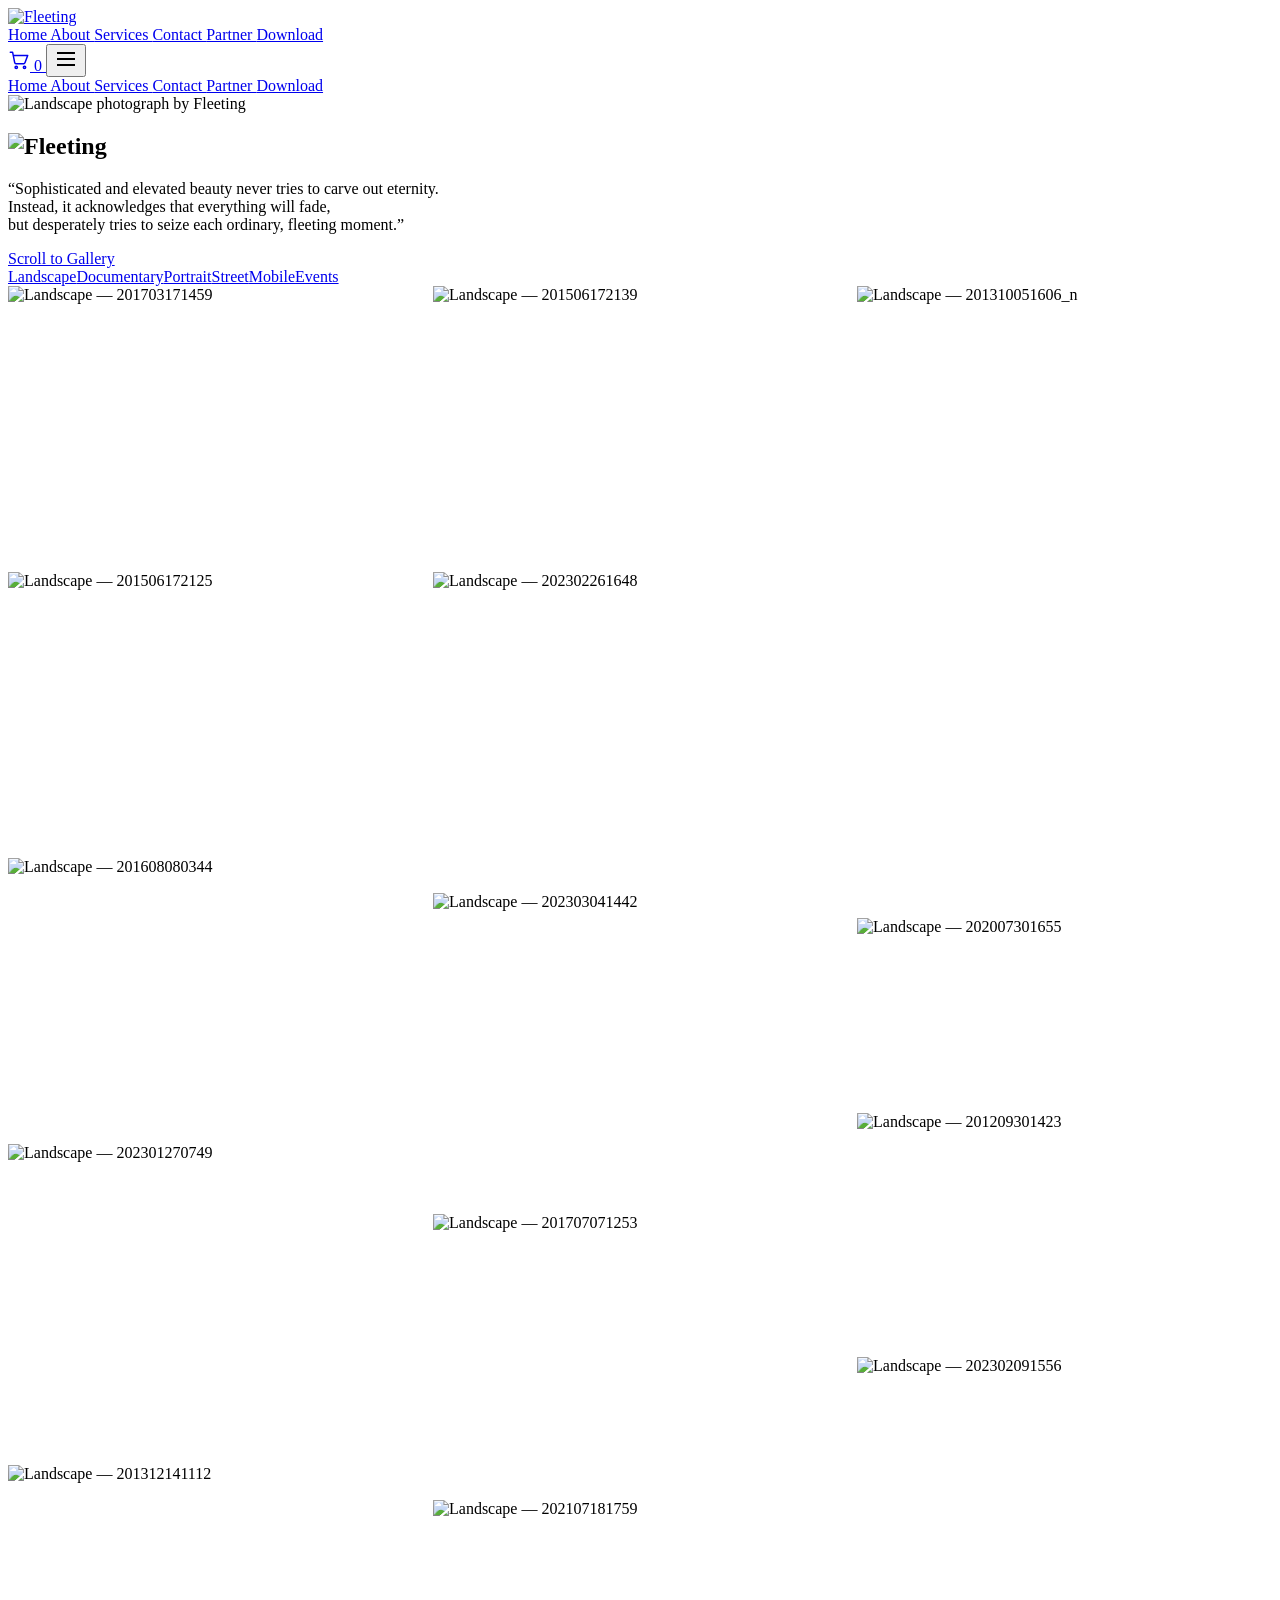
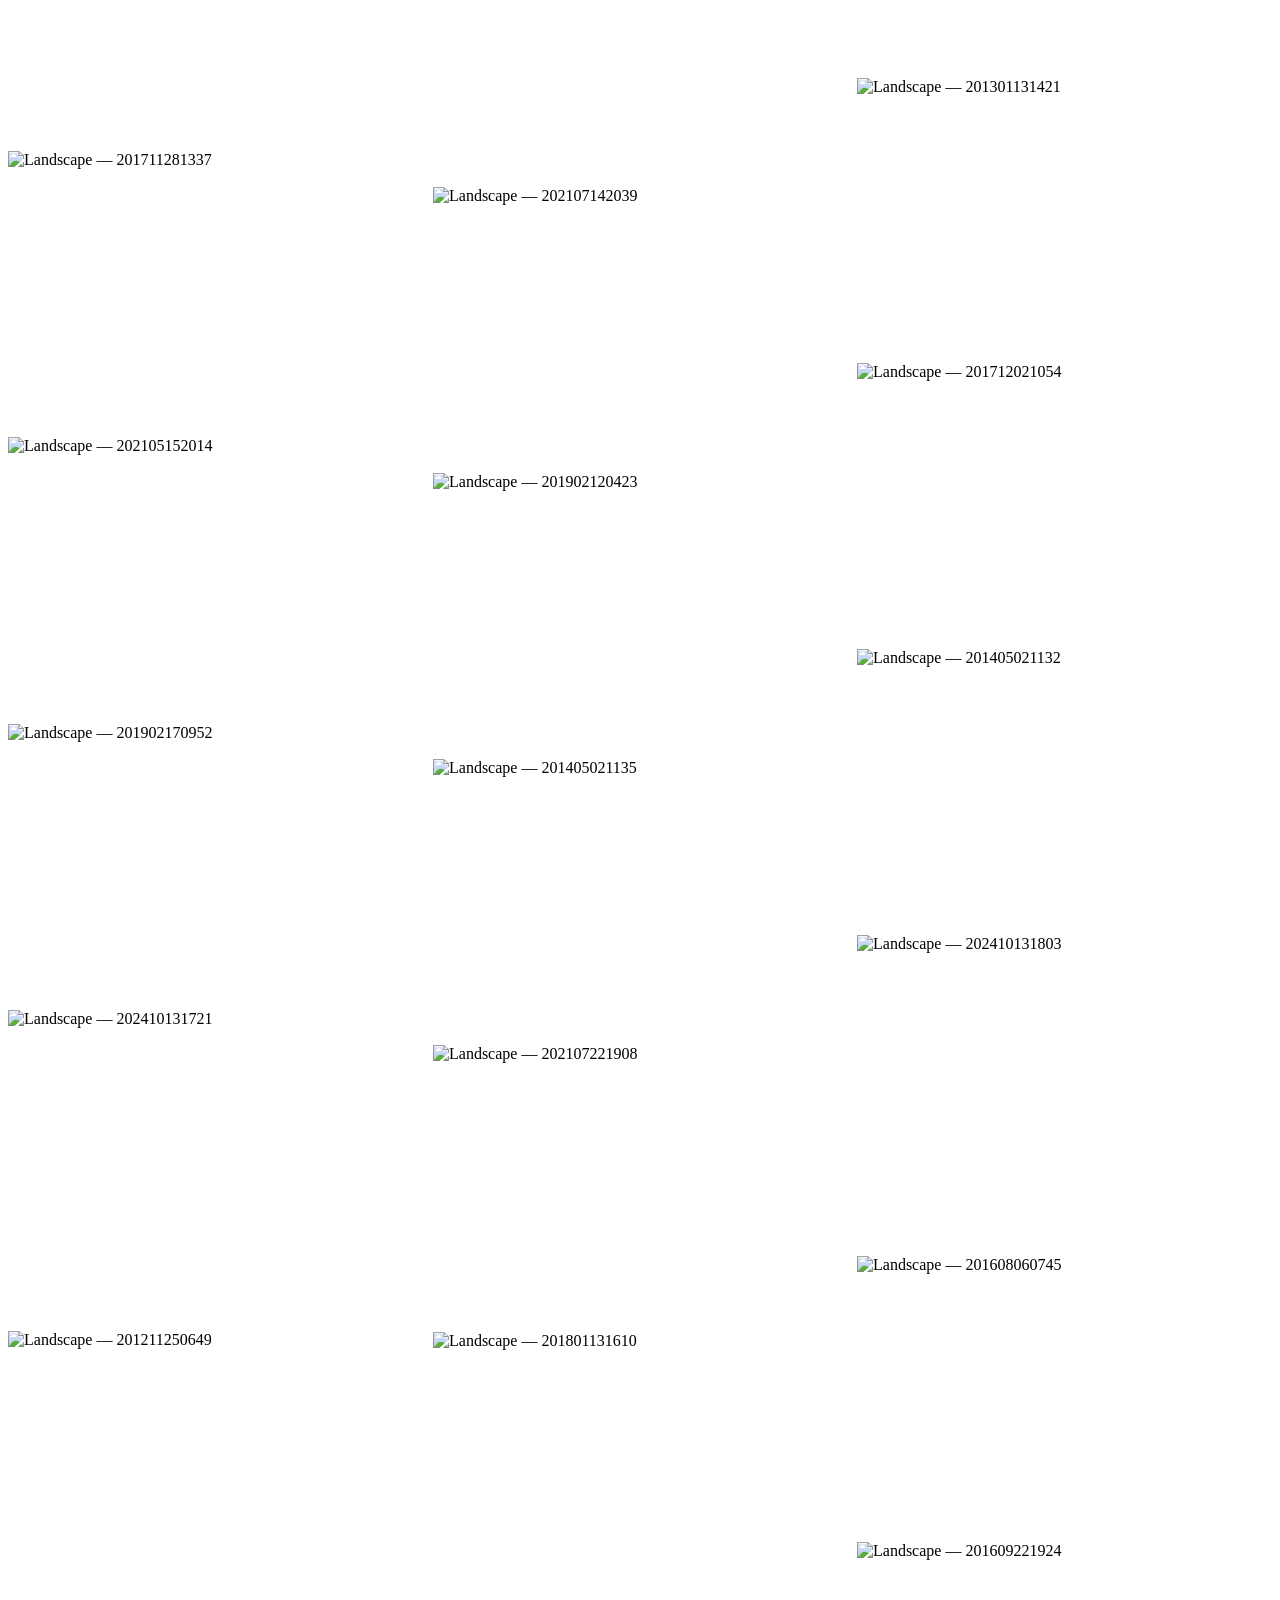
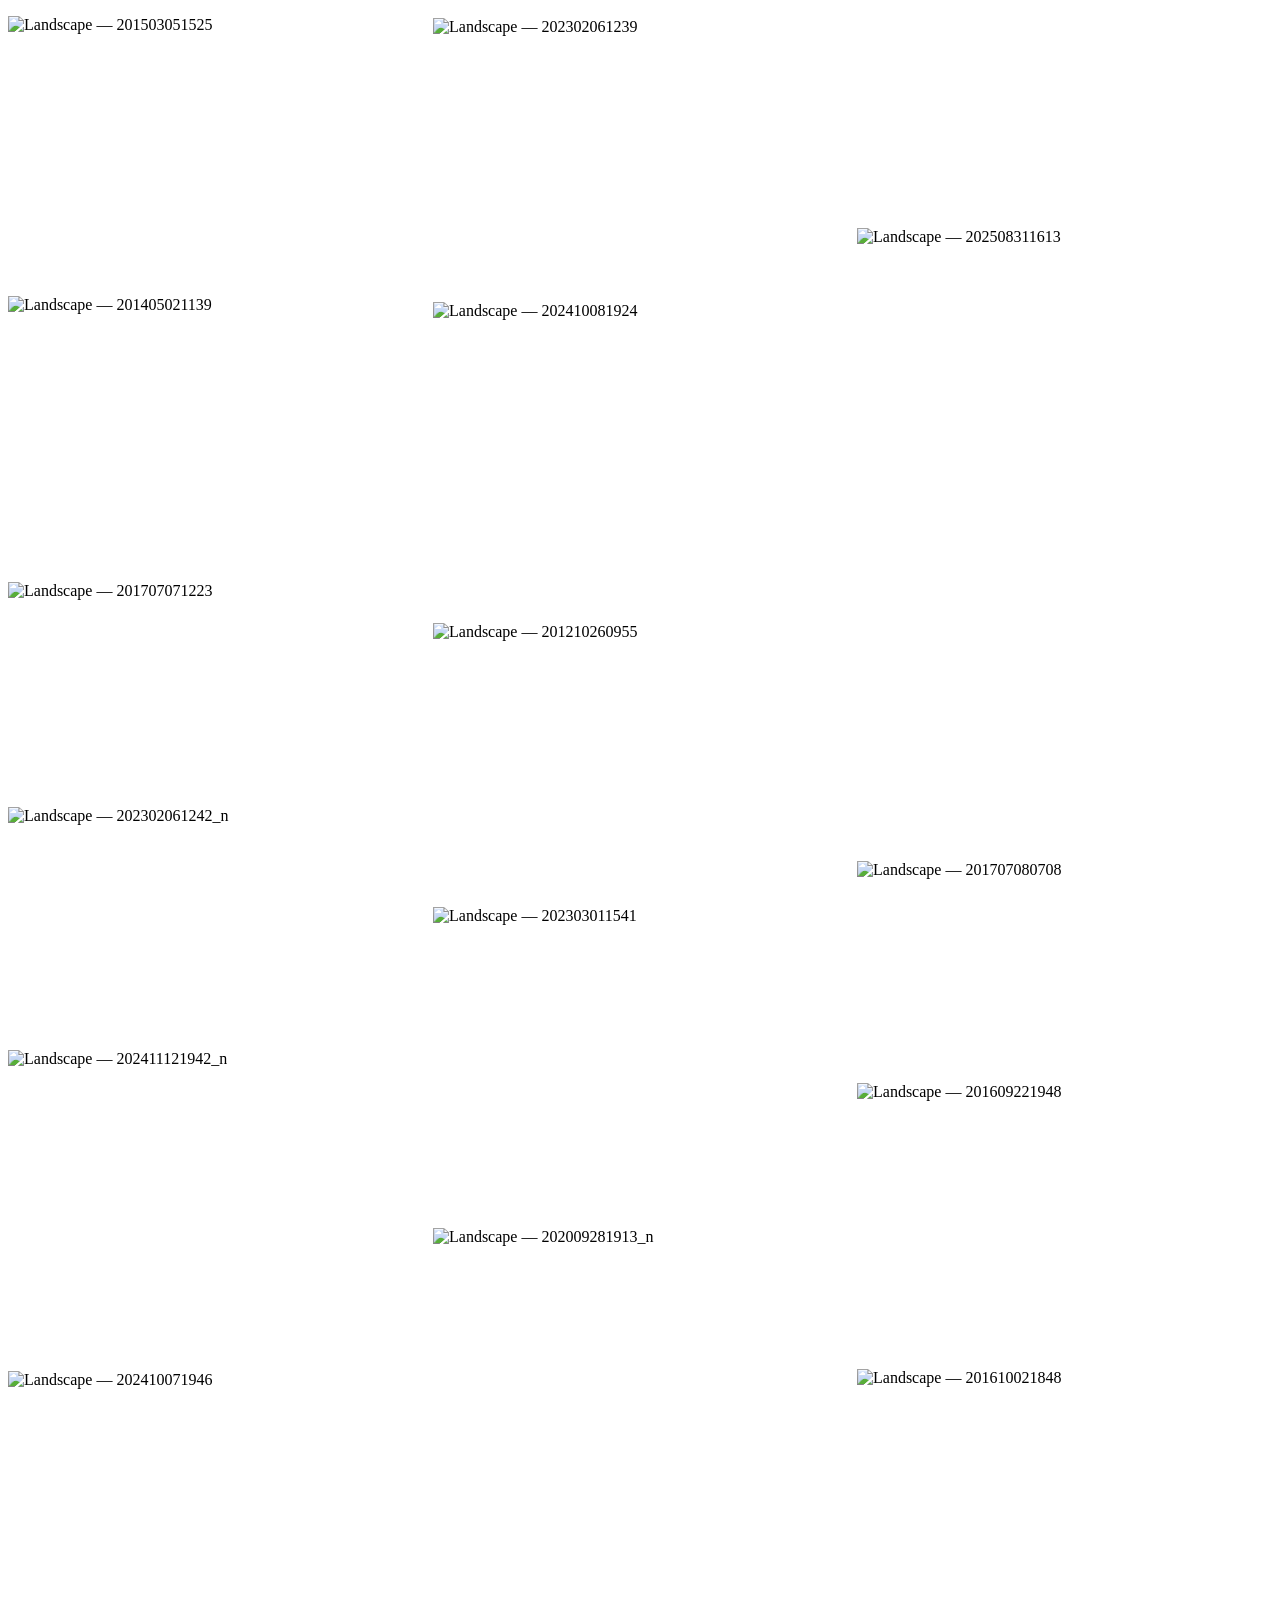
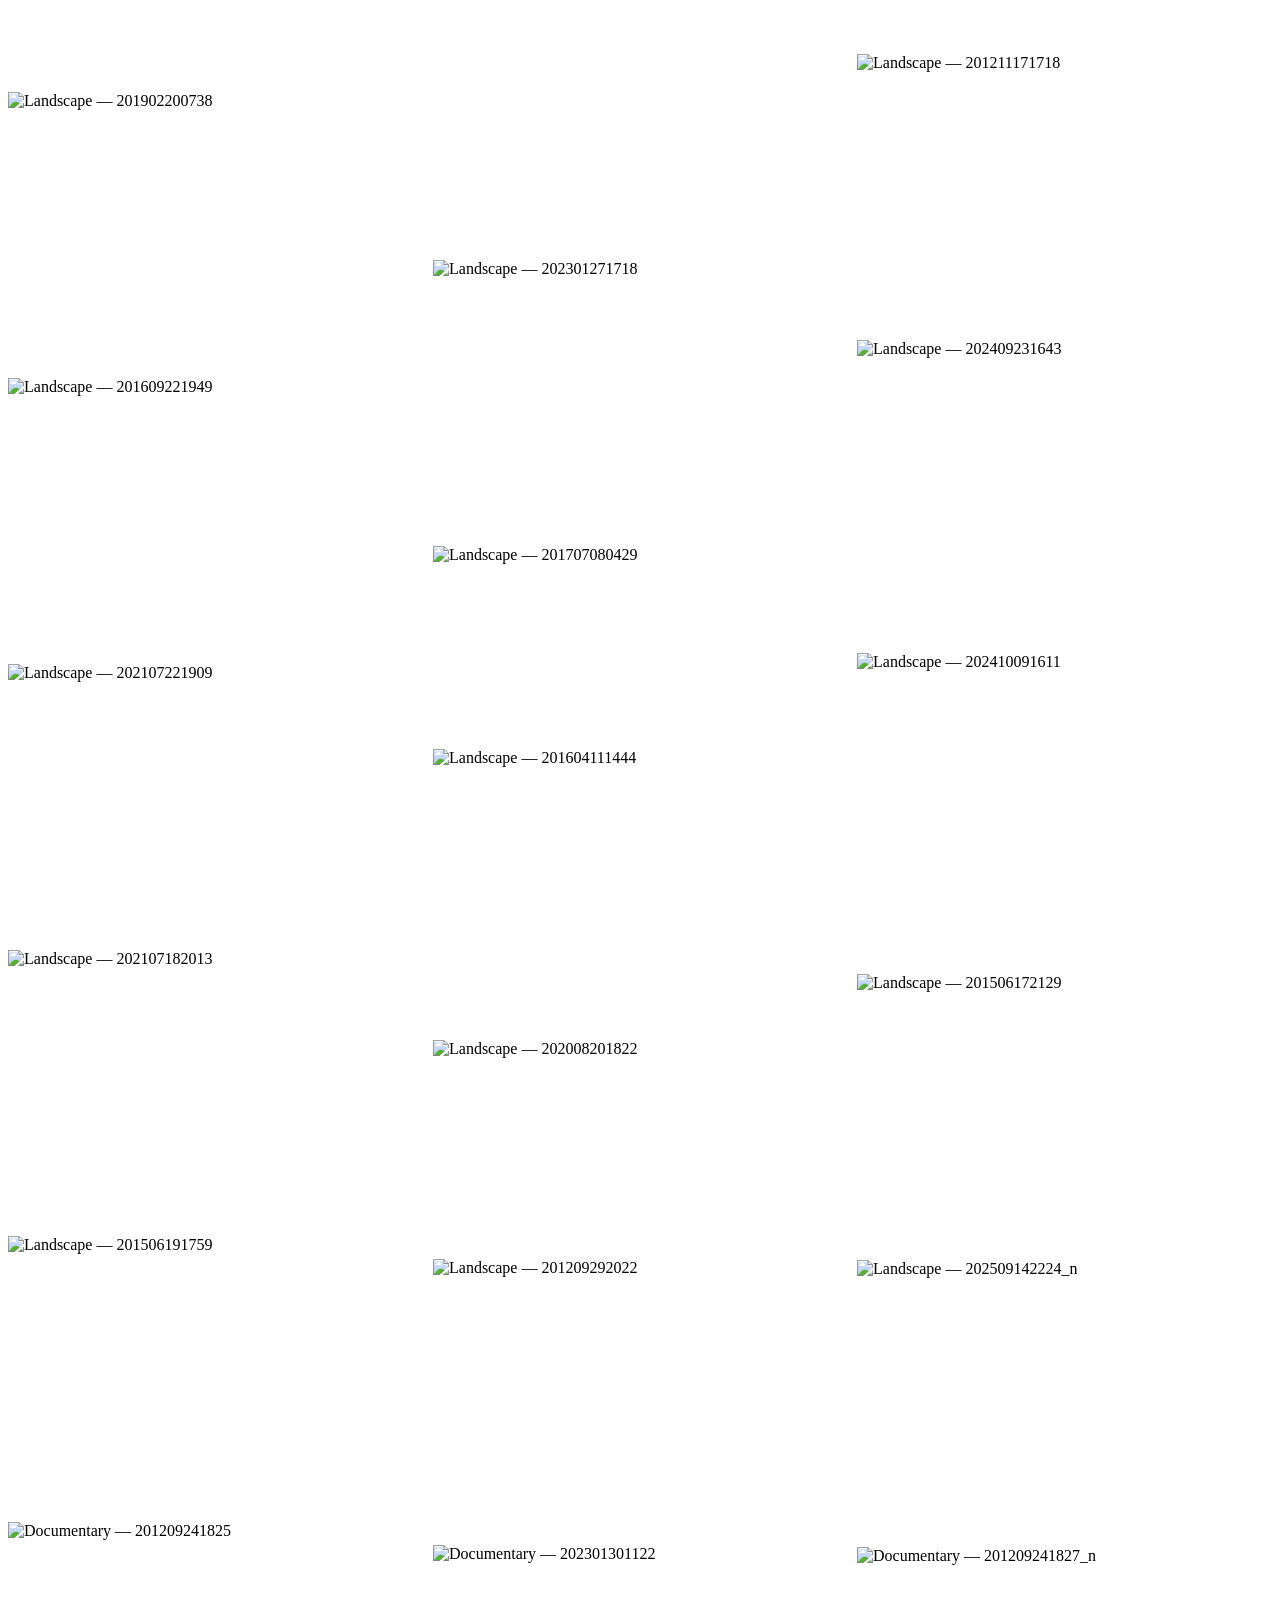
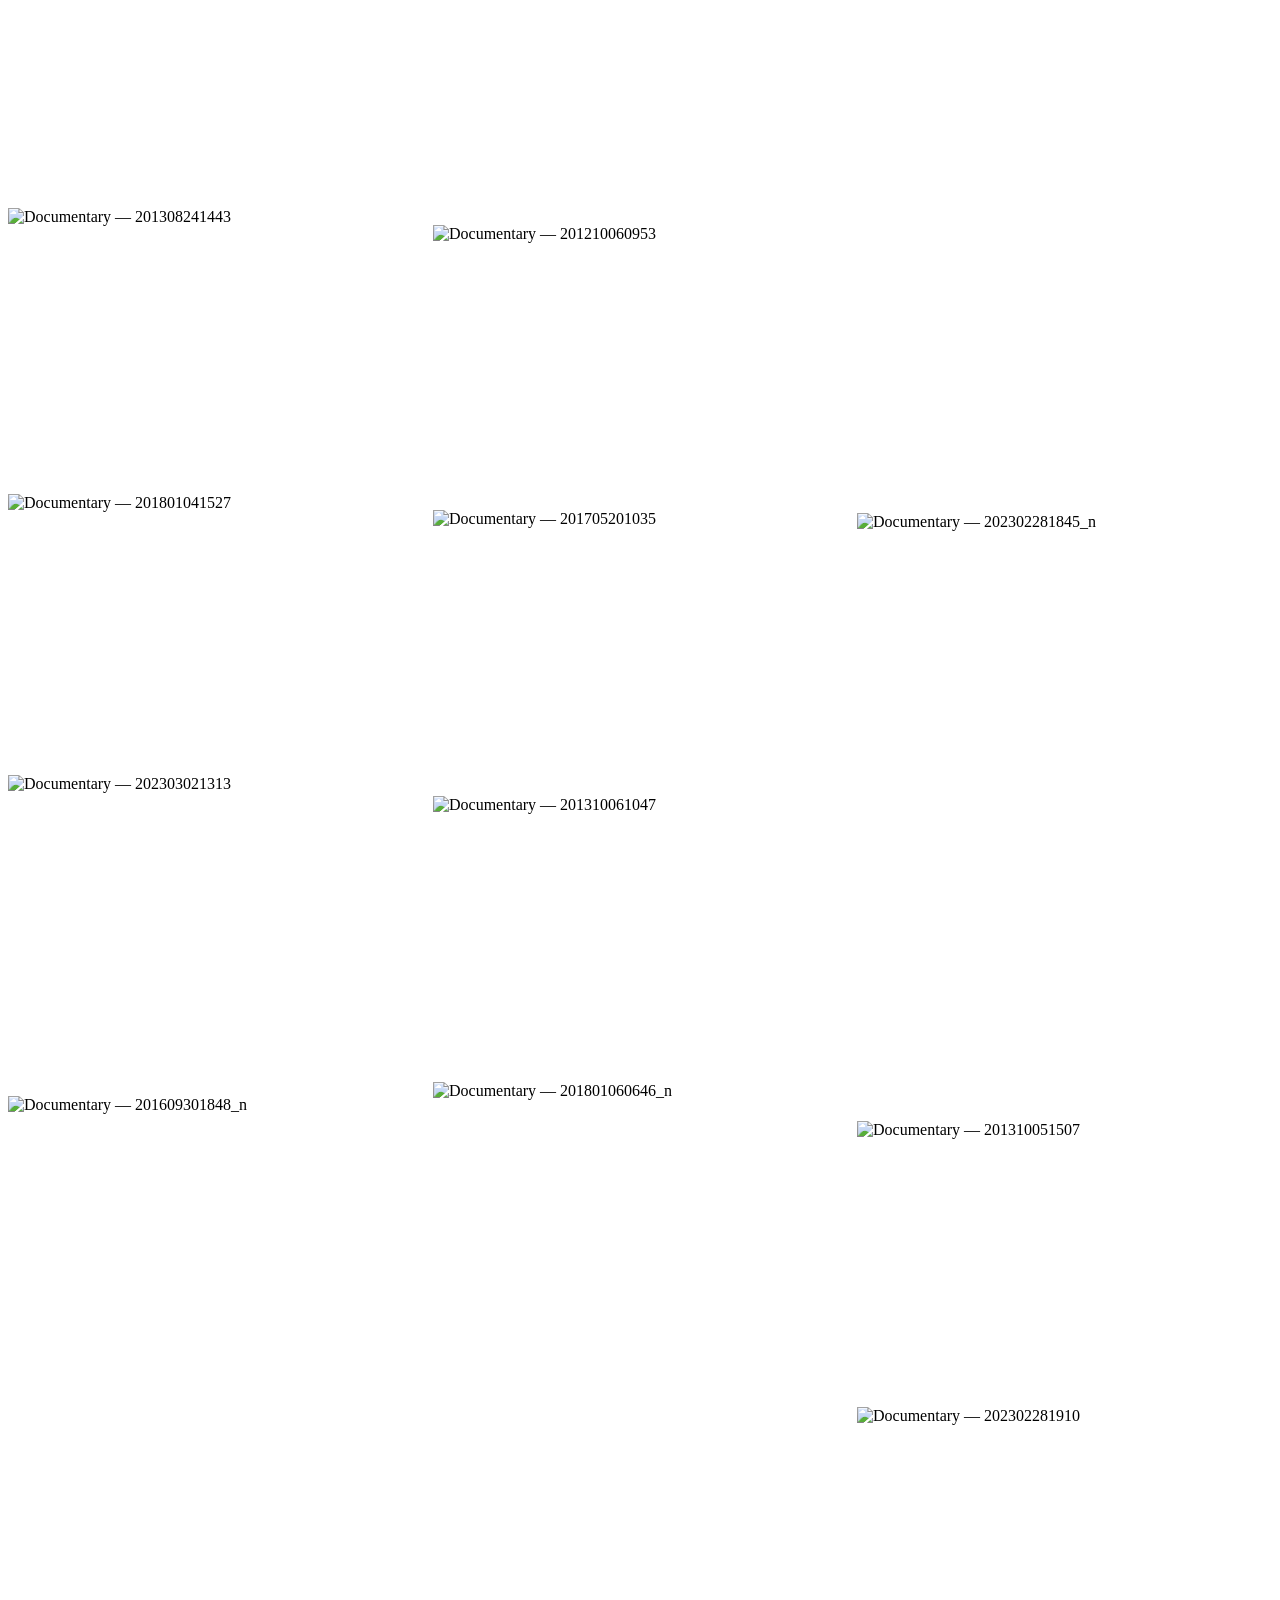
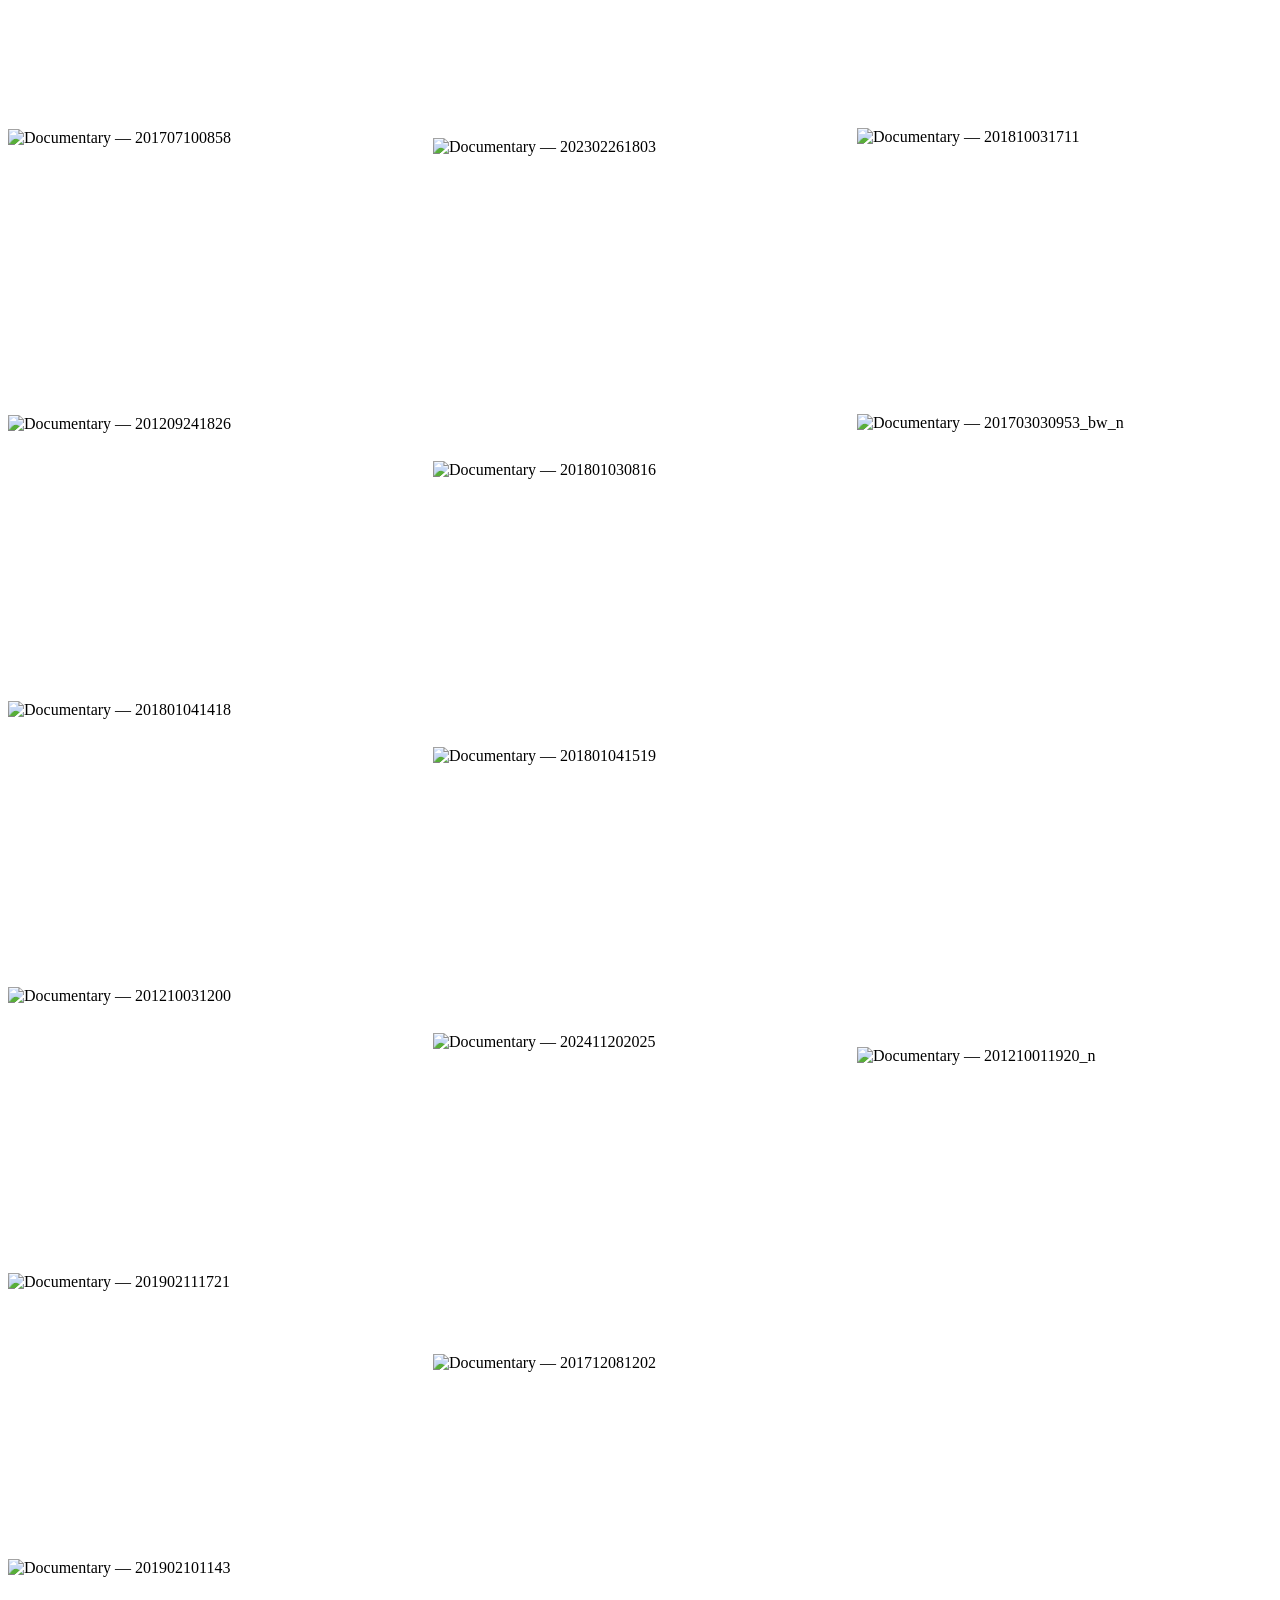
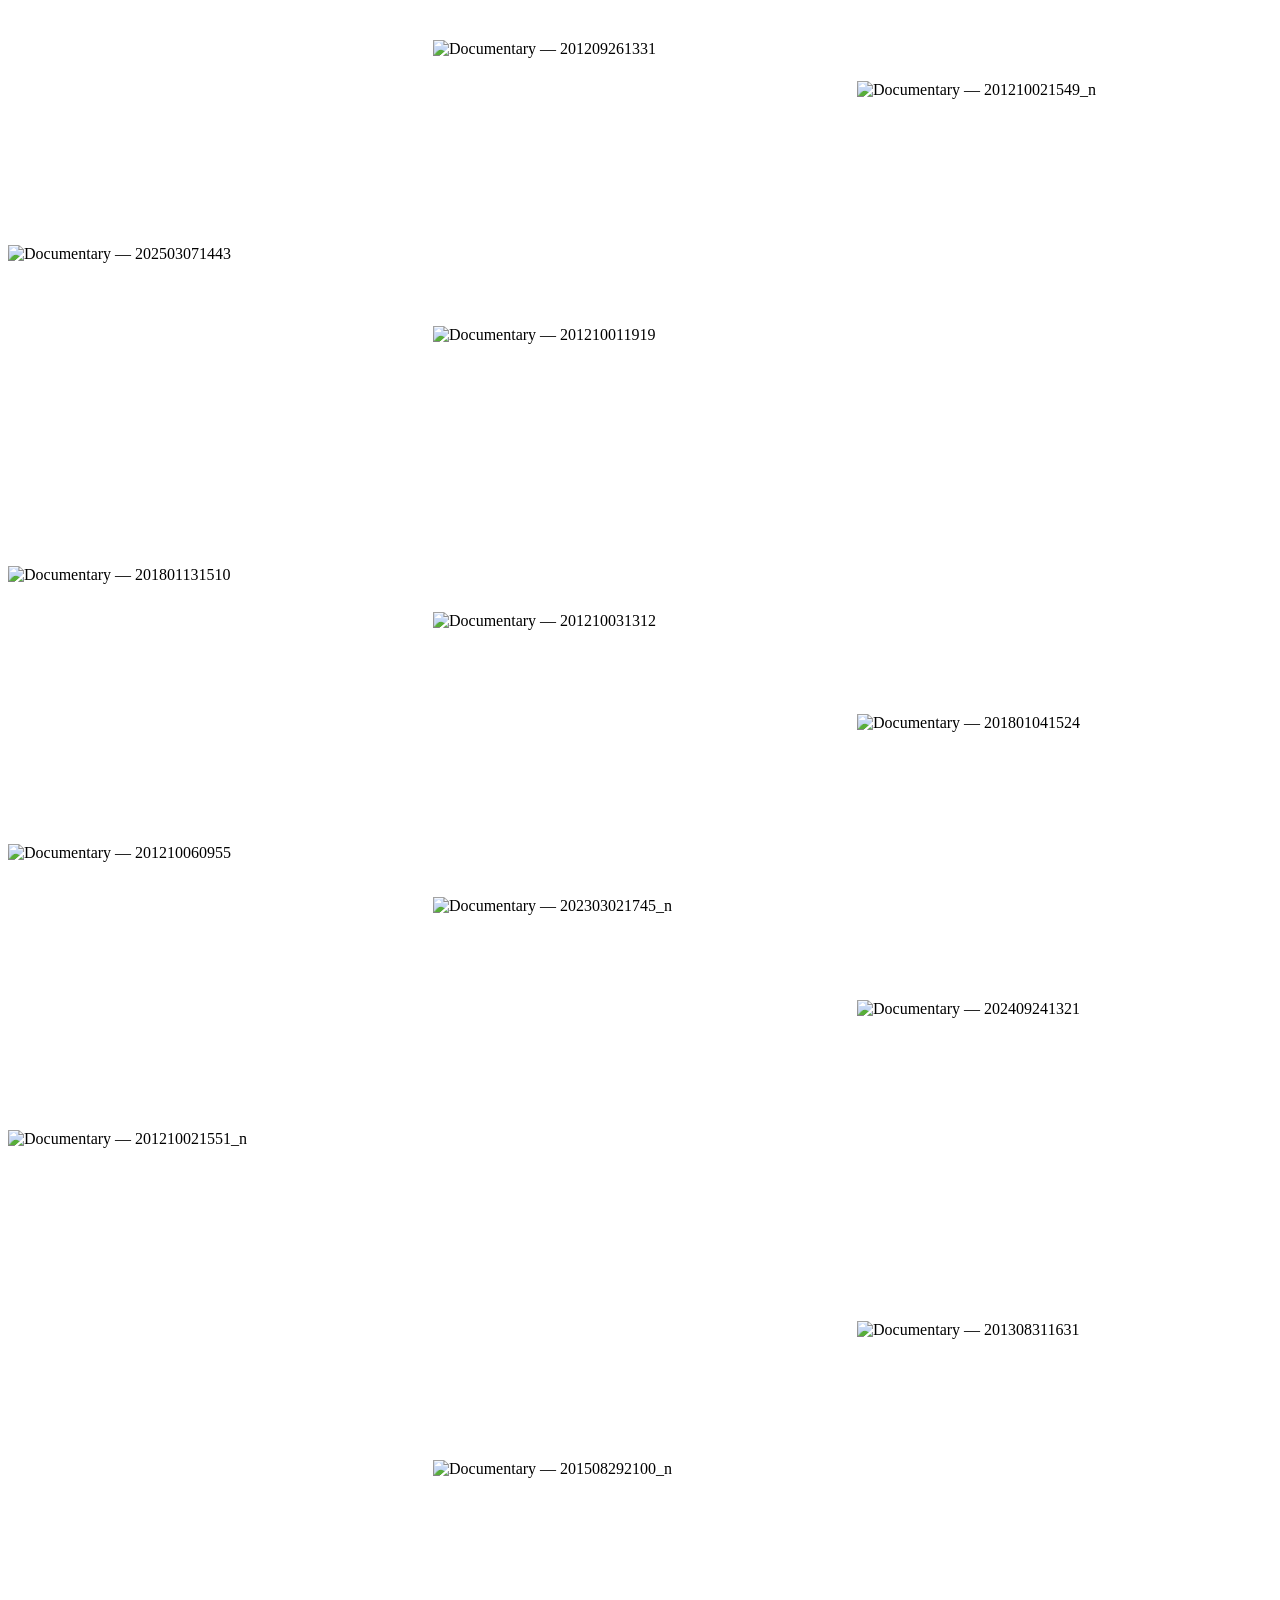
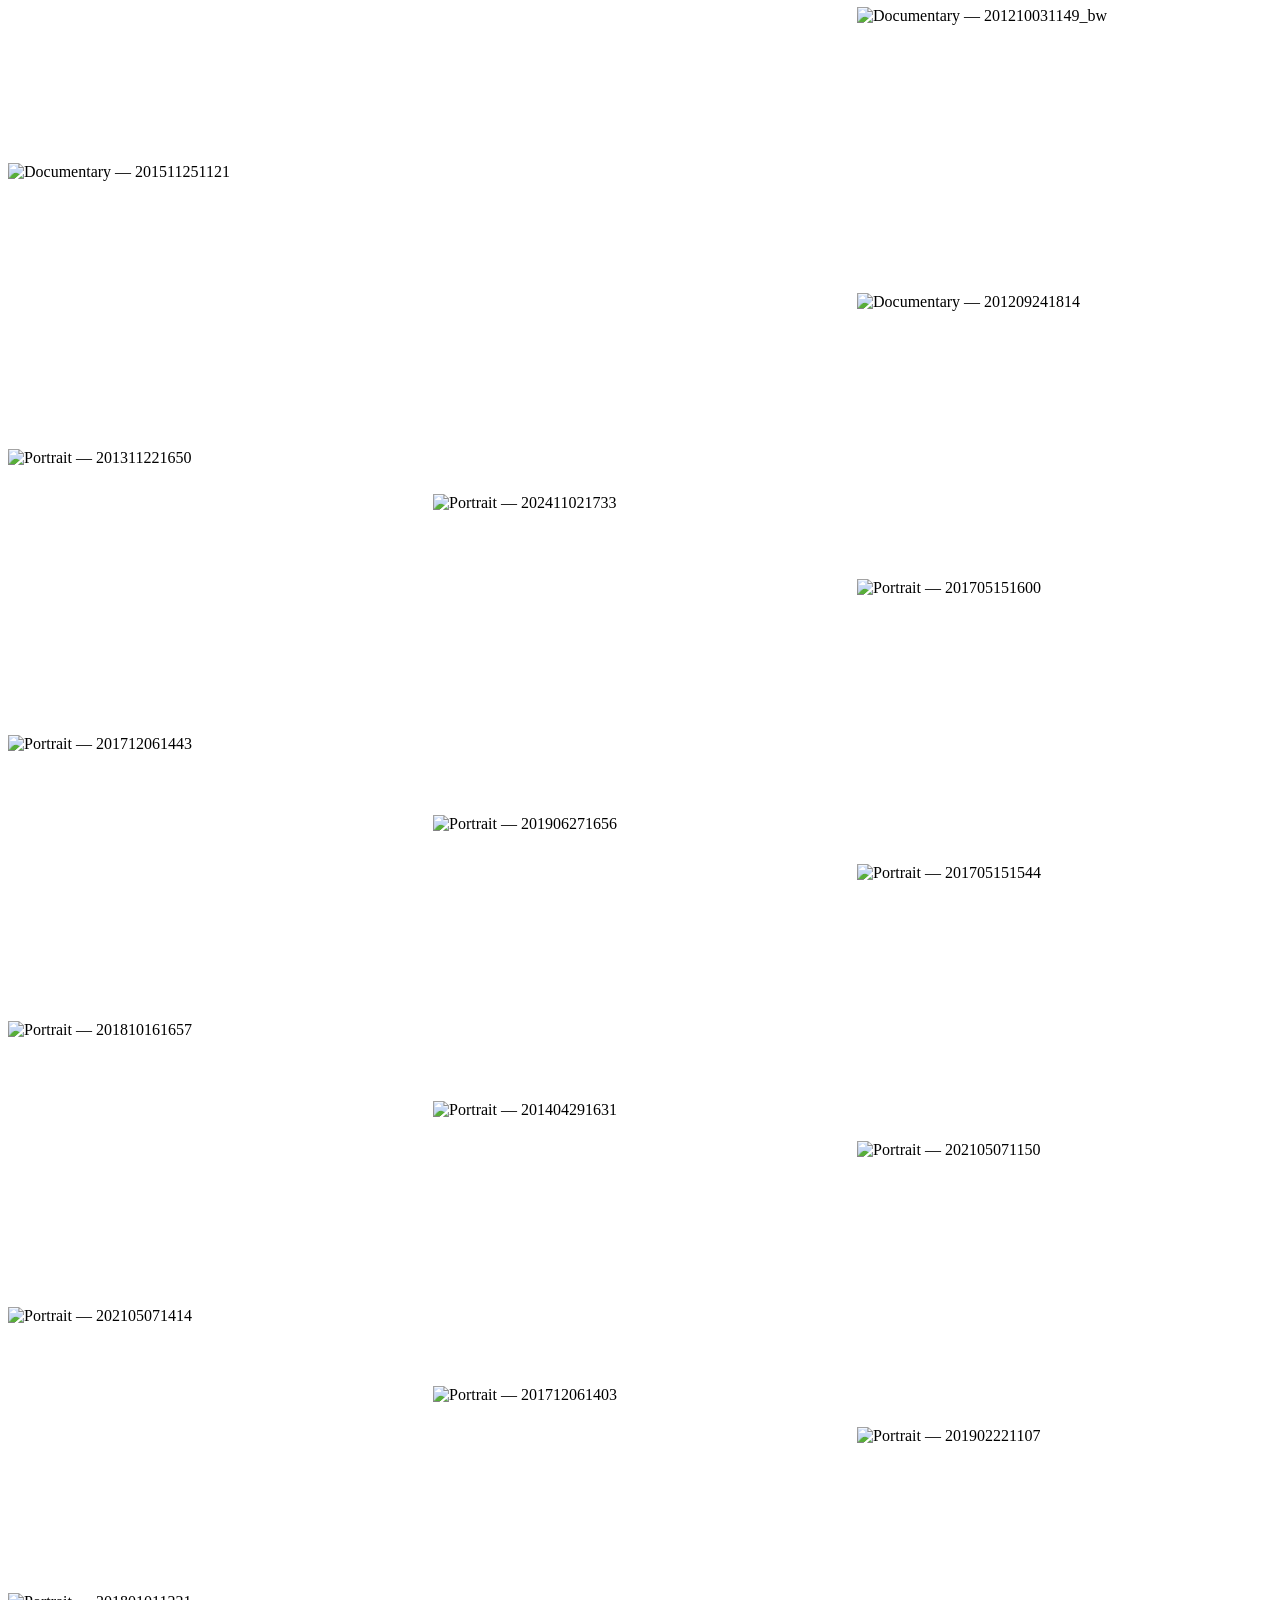
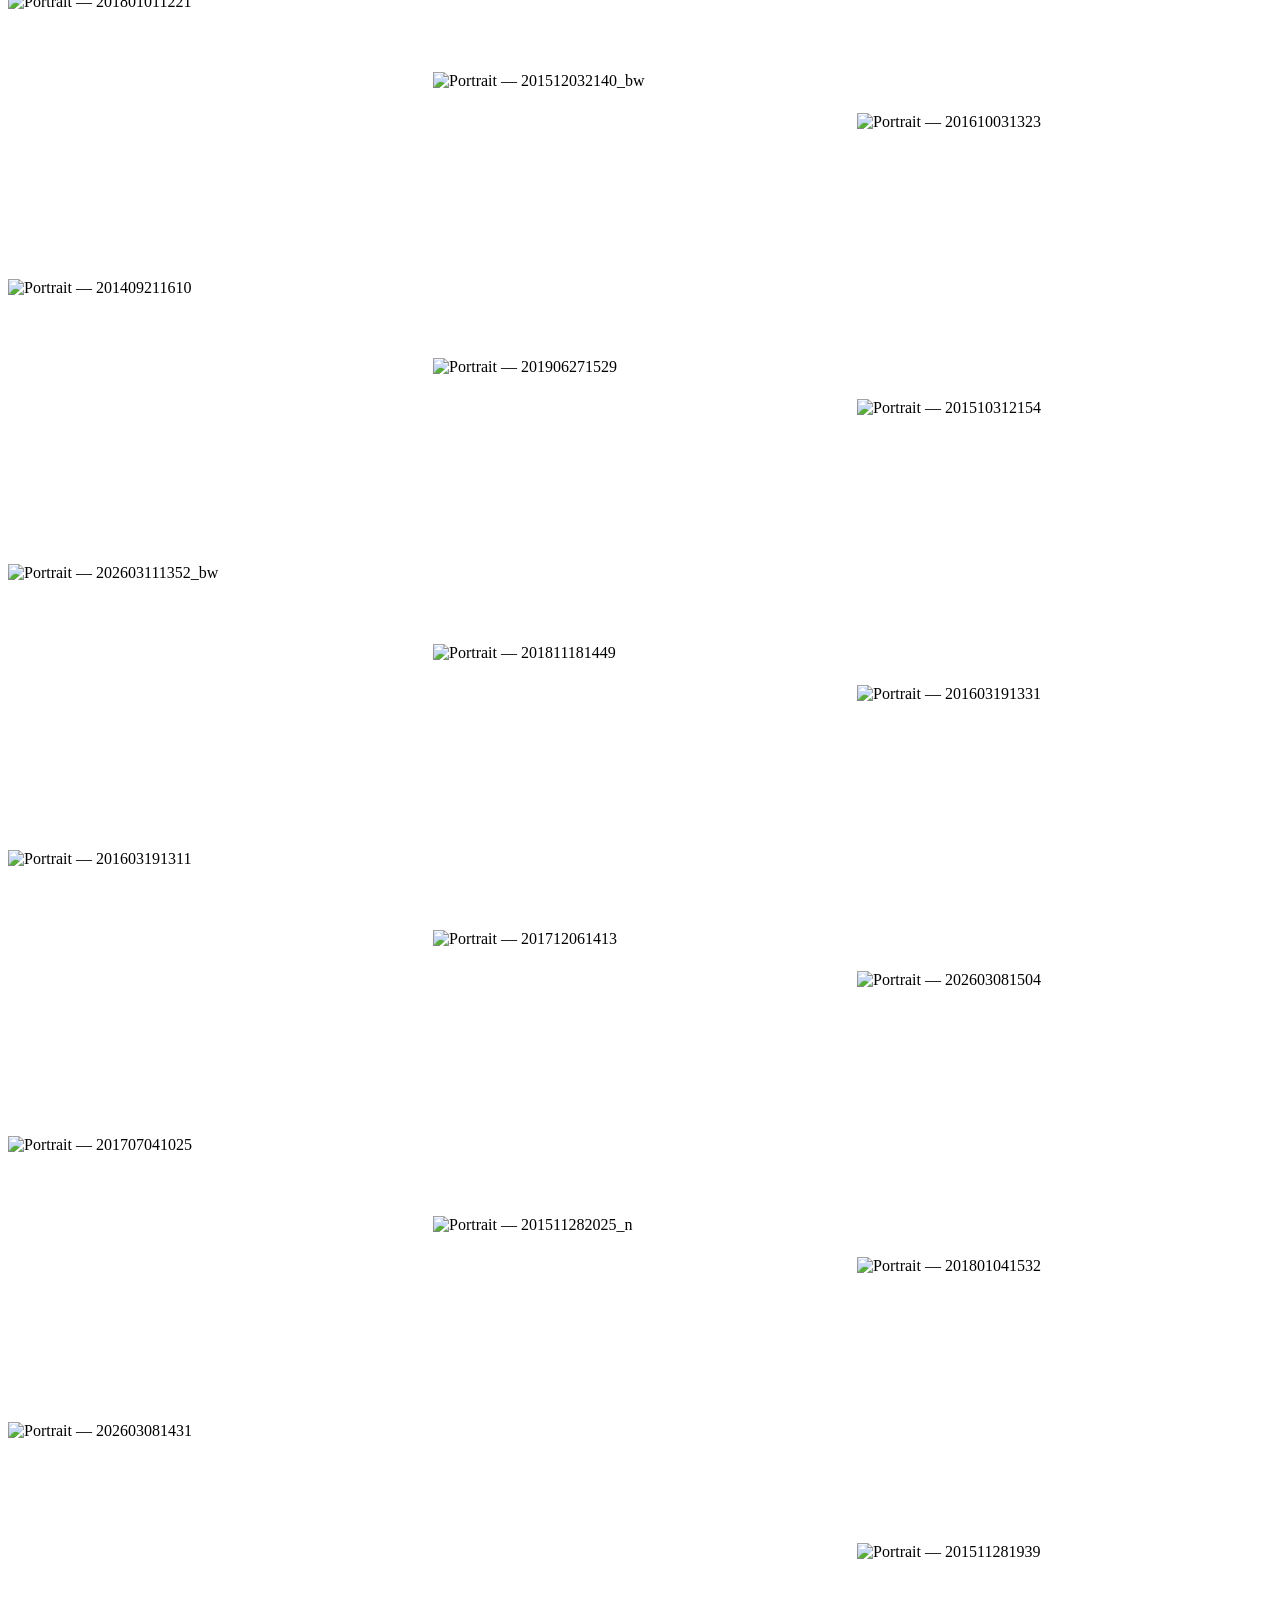
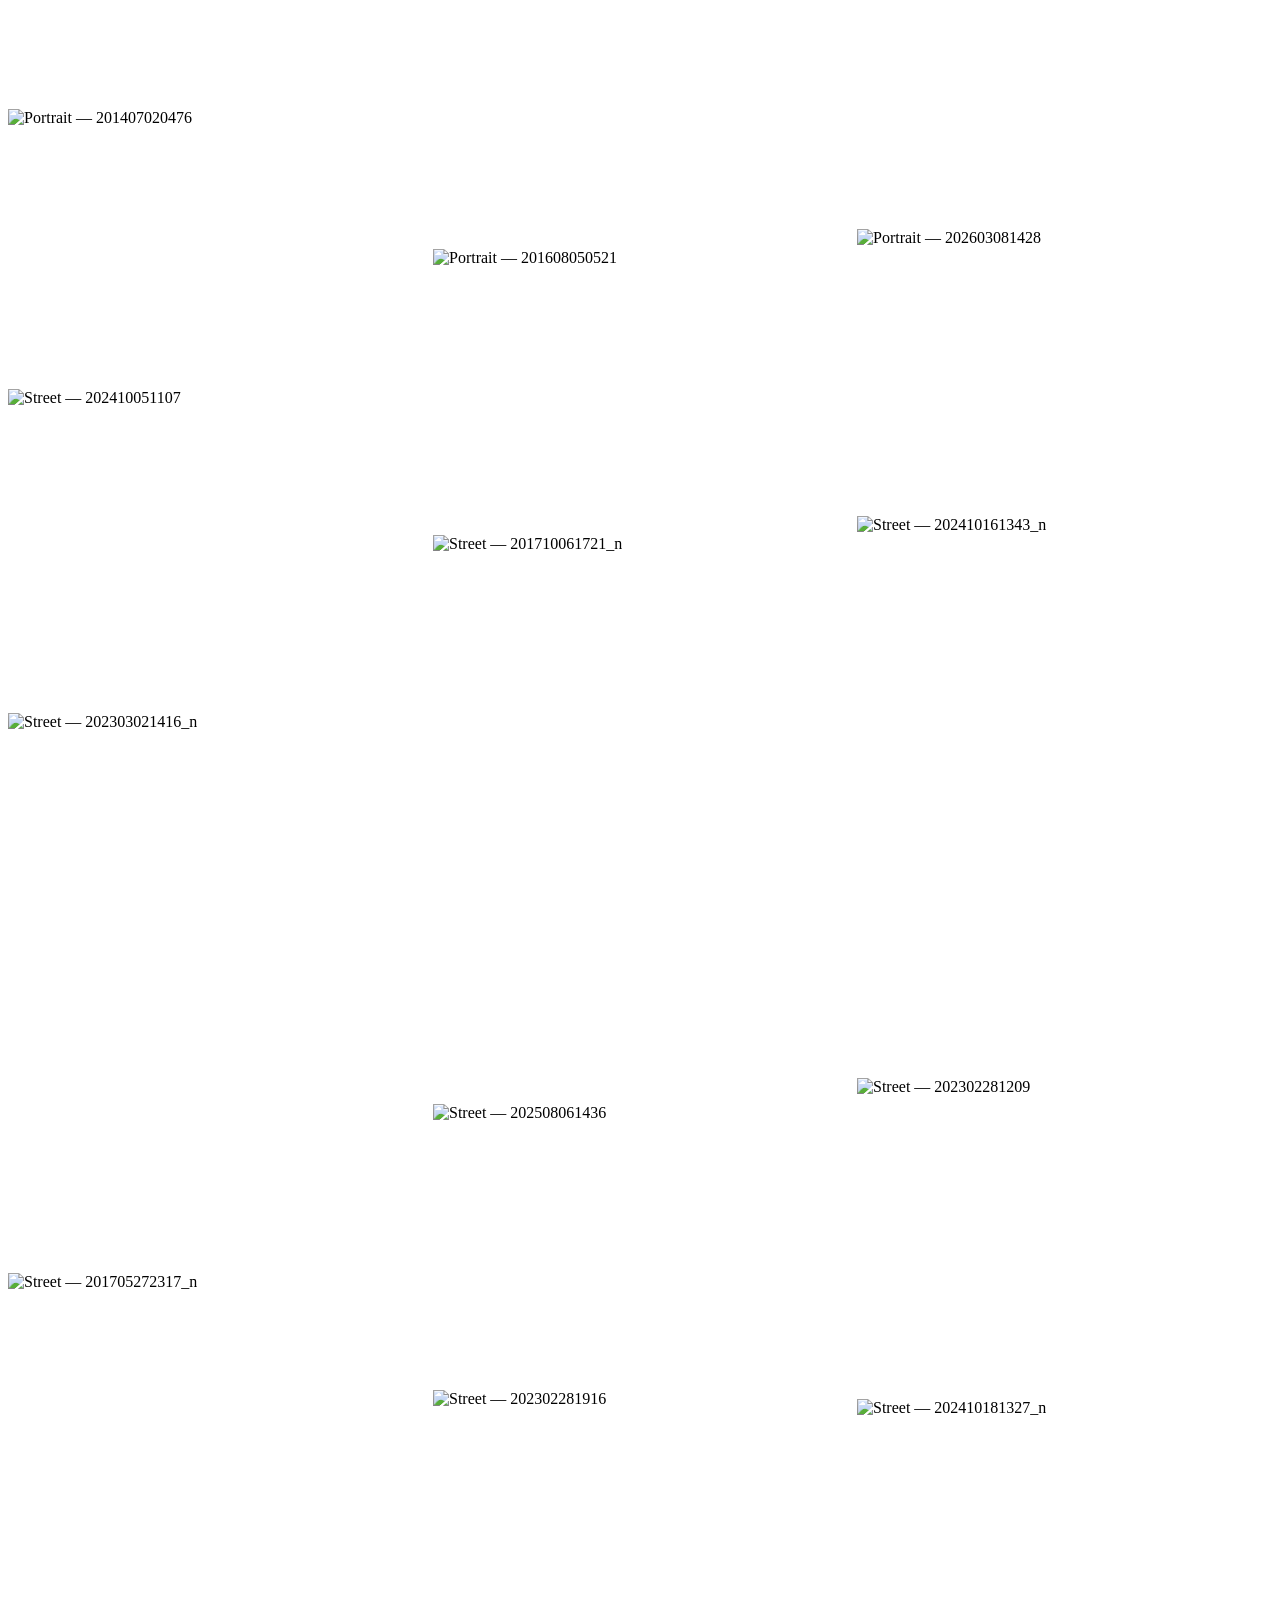
==== commit 6cb0ad1b: "Deploy fleeting.nz 20260721-012704" ====
--- a/fleeting.nz/index.html
+++ b/fleeting.nz/index.html
@@ -14,6 +14,7 @@
       if (src) src.srcset = p.webp;
       if (img) { img.src = p.jpg; img.alt = (p.cat || 'Featured') + ' photograph by Fleeting'; }
     })();
-  })();</script> <div class="absolute inset-0 bg-gradient-to-b from-black/40 via-black/30 to-black/70"></div> <div class="relative z-10 container-w h-full flex flex-col justify-center items-center text-center text-white pt-16"> <h1 class="mb-6"> <img src="/logo-light.png" alt="Fleeting" class="w-[80vw] max-w-[560px] h-auto mx-auto drop-shadow-[0_2px_18px_rgba(0,0,0,0.55)]"> </h1> <p class="italic text-base md:text-lg max-w-2xl text-white/85 mb-12 md:mb-16 leading-relaxed"> “Sophisticated and elevated beauty never tries to carve out eternity.<br>Instead, it acknowledges that everything will fade,<br>but desperately tries to seize each ordinary, fleeting moment.” </p> <a href="#cat-landscape" class="btn-primary">Scroll to Gallery</a> </div> </section> <nav id="cat-nav" class="sticky top-16 md:top-20 z-30 bg-white/95 backdrop-blur border-b border-[var(--color-border-subtle)]" aria-label="Category navigation" data-astro-cid-j7pv25f6> <div class="container-w flex gap-0.5 md:gap-2 justify-between py-3" data-astro-cid-j7pv25f6> <a href="#cat-landscape" class="cat-pill flex-1 min-w-0 whitespace-nowrap overflow-hidden text-ellipsis text-center px-0.5 md:px-2 py-2 text-[7px] md:text-xs tracking-tight md:tracking-[0.12em] uppercase border border-[var(--color-border-subtle)] hover:border-[var(--color-accent)] transition-colors data-[active=true]:bg-[var(--color-accent)] data-[active=true]:text-white data-[active=true]:border-[var(--color-accent)]" data-target="cat-landscape" data-active="false" data-astro-cid-j7pv25f6>Landscape</a><a href="#cat-documentary" class="cat-pill flex-1 min-w-0 whitespace-nowrap overflow-hidden text-ellipsis text-center px-0.5 md:px-2 py-2 text-[7px] md:text-xs tracking-tight md:tracking-[0.12em] uppercase border border-[var(--color-border-subtle)] hover:border-[var(--color-accent)] transition-colors data-[active=true]:bg-[var(--color-accent)] data-[active=true]:text-white data-[active=true]:border-[var(--color-accent)]" data-target="cat-documentary" data-active="false" data-astro-cid-j7pv25f6>Documentary</a><a href="#cat-portrait" class="cat-pill flex-1 min-w-0 whitespace-nowrap overflow-hidden text-ellipsis text-center px-0.5 md:px-2 py-2 text-[7px] md:text-xs tracking-tight md:tracking-[0.12em] uppercase border border-[var(--color-border-subtle)] hover:border-[var(--color-accent)] transition-colors data-[active=true]:bg-[var(--color-accent)] data-[active=true]:text-white data-[active=true]:border-[var(--color-accent)]" data-target="cat-portrait" data-active="false" data-astro-cid-j7pv25f6>Portrait</a><a href="#cat-street" class="cat-pill flex-1 min-w-0 whitespace-nowrap overflow-hidden text-ellipsis text-center px-0.5 md:px-2 py-2 text-[7px] md:text-xs tracking-tight md:tracking-[0.12em] uppercase border border-[var(--color-border-subtle)] hover:border-[var(--color-accent)] transition-colors data-[active=true]:bg-[var(--color-accent)] data-[active=true]:text-white data-[active=true]:border-[var(--color-accent)]" data-target="cat-street" data-active="false" data-astro-cid-j7pv25f6>Street</a><a href="#cat-mobile" class="cat-pill flex-1 min-w-0 whitespace-nowrap overflow-hidden text-ellipsis text-center px-0.5 md:px-2 py-2 text-[7px] md:text-xs tracking-tight md:tracking-[0.12em] uppercase border border-[var(--color-border-subtle)] hover:border-[var(--color-accent)] transition-colors data-[active=true]:bg-[var(--color-accent)] data-[active=true]:text-white data-[active=true]:border-[var(--color-accent)]" data-target="cat-mobile" data-active="false" data-astro-cid-j7pv25f6>Mobile</a><a href="#cat-events" class="cat-pill flex-1 min-w-0 whitespace-nowrap overflow-hidden text-ellipsis text-center px-0.5 md:px-2 py-2 text-[7px] md:text-xs tracking-tight md:tracking-[0.12em] uppercase border border-[var(--color-border-subtle)] hover:border-[var(--color-accent)] transition-colors data-[active=true]:bg-[var(--color-accent)] data-[active=true]:text-white data-[active=true]:border-[var(--color-accent)]" data-target="cat-events" data-active="false" data-astro-cid-j7pv25f6>Events</a> </div> </nav> <div class="container-w pt-3" data-astro-cid-j7pv25f6> <div id="masonry" class="masonry-js" data-astro-cid-j7pv25f6> <figure class="jg-item group cursor-pointer overflow-hidden bg-neutral-100" id="cat-landscape" data-cat="Landscape" data-ar="1.5028" style="scroll-margin-top:7rem" data-astro-cid-j7pv25f6> <picture data-astro-cid-j7pv25f6> <source srcset="/photos/Landscape/201209292022-sm.webp" type="image/webp" data-astro-cid-j7pv25f6> <img src="/photos/Landscape/201209292022-sm.jpg" alt="Landscape — 201209292022" loading="lazy" decoding="async" class="protected w-full h-full object-cover transition-transform duration-700 group-hover:scale-[1.03]" data-full-webp="/photos/Landscape/201209292022-full.webp" data-full-jpg="/photos/Landscape/201209292022-full.jpg" data-lightbox="1" data-exif="{&quot;f&quot;:&quot;10&quot;,&quot;s&quot;:&quot;1/50&quot;,&quot;iso&quot;:100,&quot;fl&quot;:&quot;135.0 mm&quot;,&quot;cam&quot;:&quot;NIKON D3S&quot;,&quot;lens&quot;:&quot;28.0-300.0 mm f/3.5-5.6&quot;}" data-astro-cid-j7pv25f6> </picture> </figure><figure class="jg-item group cursor-pointer overflow-hidden bg-neutral-100" data-cat="Landscape" data-ar="1.7733" style="scroll-margin-top:7rem" data-astro-cid-j7pv25f6> <picture data-astro-cid-j7pv25f6> <source srcset="/photos/Landscape/201209301423-sm.webp" type="image/webp" data-astro-cid-j7pv25f6> <img src="/photos/Landscape/201209301423-sm.jpg" alt="Landscape — 201209301423" loading="lazy" decoding="async" class="protected w-full h-full object-cover transition-transform duration-700 group-hover:scale-[1.03]" data-full-webp="/photos/Landscape/201209301423-full.webp" data-full-jpg="/photos/Landscape/201209301423-full.jpg" data-lightbox="1" data-exif="{&quot;f&quot;:&quot;20&quot;,&quot;s&quot;:&quot;1/100&quot;,&quot;iso&quot;:100,&quot;fl&quot;:&quot;90.0 mm&quot;,&quot;cam&quot;:&quot;NIKON D3S&quot;}" data-astro-cid-j7pv25f6> </picture> </figure><figure class="jg-item group cursor-pointer overflow-hidden bg-neutral-100" data-cat="Landscape" data-ar="1.5087" style="scroll-margin-top:7rem" data-astro-cid-j7pv25f6> <picture data-astro-cid-j7pv25f6> <source srcset="/photos/Landscape/201210260955-sm.webp" type="image/webp" data-astro-cid-j7pv25f6> <img src="/photos/Landscape/201210260955-sm.jpg" alt="Landscape — 201210260955" loading="lazy" decoding="async" class="protected w-full h-full object-cover transition-transform duration-700 group-hover:scale-[1.03]" data-full-webp="/photos/Landscape/201210260955-full.webp" data-full-jpg="/photos/Landscape/201210260955-full.jpg" data-lightbox="1" data-exif="{&quot;f&quot;:&quot;4&quot;,&quot;s&quot;:&quot;1/3200&quot;,&quot;iso&quot;:100,&quot;fl&quot;:&quot;28.0 mm&quot;,&quot;cam&quot;:&quot;NIKON D3S&quot;}" data-astro-cid-j7pv25f6> </picture> </figure><figure class="jg-item group cursor-pointer overflow-hidden bg-neutral-100" data-cat="Landscape" data-ar="1.5028" style="scroll-margin-top:7rem" data-astro-cid-j7pv25f6> <picture data-astro-cid-j7pv25f6> <source srcset="/photos/Landscape/201211171718-sm.webp" type="image/webp" data-astro-cid-j7pv25f6> <img src="/photos/Landscape/201211171718-sm.jpg" alt="Landscape — 201211171718" loading="lazy" decoding="async" class="protected w-full h-full object-cover transition-transform duration-700 group-hover:scale-[1.03]" data-full-webp="/photos/Landscape/201211171718-full.webp" data-full-jpg="/photos/Landscape/201211171718-full.jpg" data-lightbox="1" data-exif="{&quot;f&quot;:&quot;6.3&quot;,&quot;s&quot;:&quot;1/80&quot;,&quot;iso&quot;:1000,&quot;fl&quot;:&quot;300.0 mm&quot;,&quot;cam&quot;:&quot;NIKON D3S&quot;}" data-astro-cid-j7pv25f6> </picture> </figure><figure class="jg-item group cursor-pointer overflow-hidden bg-neutral-100" data-cat="Landscape" data-ar="1.5028" style="scroll-margin-top:7rem" data-astro-cid-j7pv25f6> <picture data-astro-cid-j7pv25f6> <source srcset="/photos/Landscape/201211250649-sm.webp" type="image/webp" data-astro-cid-j7pv25f6> <img src="/photos/Landscape/201211250649-sm.jpg" alt="Landscape — 201211250649" loading="lazy" decoding="async" class="protected w-full h-full object-cover transition-transform duration-700 group-hover:scale-[1.03]" data-full-webp="/photos/Landscape/201211250649-full.webp" data-full-jpg="/photos/Landscape/201211250649-full.jpg" data-lightbox="1" data-exif="{&quot;f&quot;:&quot;5.6&quot;,&quot;s&quot;:&quot;1/20&quot;,&quot;iso&quot;:640,&quot;fl&quot;:&quot;135.0 mm&quot;,&quot;cam&quot;:&quot;NIKON D3S&quot;}" data-astro-cid-j7pv25f6> </picture> </figure><figure class="jg-item group cursor-pointer overflow-hidden bg-neutral-100" data-cat="Landscape" data-ar="1.5039" style="scroll-margin-top:7rem" data-astro-cid-j7pv25f6> <picture data-astro-cid-j7pv25f6> <source srcset="/photos/Landscape/201301131421-sm.webp" type="image/webp" data-astro-cid-j7pv25f6> <img src="/photos/Landscape/201301131421-sm.jpg" alt="Landscape — 201301131421" loading="lazy" decoding="async" class="protected w-full h-full object-cover transition-transform duration-700 group-hover:scale-[1.03]" data-full-webp="/photos/Landscape/201301131421-full.webp" data-full-jpg="/photos/Landscape/201301131421-full.jpg" data-lightbox="1" data-exif="{&quot;f&quot;:&quot;3.2&quot;,&quot;s&quot;:&quot;1/8000&quot;,&quot;iso&quot;:200,&quot;fl&quot;:&quot;50.0 mm&quot;,&quot;cam&quot;:&quot;SONY DSLR-A700&quot;}" data-astro-cid-j7pv25f6> </picture> </figure><figure class="jg-item group cursor-pointer overflow-hidden bg-neutral-100" data-cat="Landscape" data-ar="0.6667" style="scroll-margin-top:7rem" data-astro-cid-j7pv25f6> <picture data-astro-cid-j7pv25f6> <source srcset="/photos/Landscape/201310051606_n-sm.webp" type="image/webp" data-astro-cid-j7pv25f6> <img src="/photos/Landscape/201310051606_n-sm.jpg" alt="Landscape — 201310051606_n" loading="lazy" decoding="async" class="protected w-full h-full object-cover transition-transform duration-700 group-hover:scale-[1.03]" data-full-webp="/photos/Landscape/201310051606_n-full.webp" data-full-jpg="/photos/Landscape/201310051606_n-full.jpg" data-lightbox="1" data-exif="{&quot;f&quot;:&quot;13&quot;,&quot;s&quot;:&quot;1/500&quot;,&quot;iso&quot;:125,&quot;fl&quot;:&quot;105.0 mm&quot;,&quot;cam&quot;:&quot;Canon EOS 50D&quot;}" data-astro-cid-j7pv25f6> </picture> </figure><figure class="jg-item group cursor-pointer overflow-hidden bg-neutral-100" data-cat="Landscape" data-ar="1.5028" style="scroll-margin-top:7rem" data-astro-cid-j7pv25f6> <picture data-astro-cid-j7pv25f6> <source srcset="/photos/Landscape/201312141112-sm.webp" type="image/webp" data-astro-cid-j7pv25f6> <img src="/photos/Landscape/201312141112-sm.jpg" alt="Landscape — 201312141112" loading="lazy" decoding="async" class="protected w-full h-full object-cover transition-transform duration-700 group-hover:scale-[1.03]" data-full-webp="/photos/Landscape/201312141112-full.webp" data-full-jpg="/photos/Landscape/201312141112-full.jpg" data-lightbox="1" data-exif="{&quot;f&quot;:&quot;3.5&quot;,&quot;s&quot;:&quot;1/320&quot;,&quot;iso&quot;:6400,&quot;fl&quot;:&quot;70.0 mm&quot;,&quot;cam&quot;:&quot;NIKON D3S&quot;,&quot;lens&quot;:&quot;24.0-70.0 mm f/2.8&quot;}" data-astro-cid-j7pv25f6> </picture> </figure><figure class="jg-item group cursor-pointer overflow-hidden bg-neutral-100" data-cat="Landscape" data-ar="1.5028" style="scroll-margin-top:7rem" data-astro-cid-j7pv25f6> <picture data-astro-cid-j7pv25f6> <source srcset="/photos/Landscape/201405021132-sm.webp" type="image/webp" data-astro-cid-j7pv25f6> <img src="/photos/Landscape/201405021132-sm.jpg" alt="Landscape — 201405021132" loading="lazy" decoding="async" class="protected w-full h-full object-cover transition-transform duration-700 group-hover:scale-[1.03]" data-full-webp="/photos/Landscape/201405021132-full.webp" data-full-jpg="/photos/Landscape/201405021132-full.jpg" data-lightbox="1" data-exif="{&quot;f&quot;:&quot;16&quot;,&quot;s&quot;:&quot;1/1000&quot;,&quot;iso&quot;:2000,&quot;fl&quot;:&quot;180.0 mm&quot;,&quot;cam&quot;:&quot;NIKON D3S&quot;,&quot;lens&quot;:&quot;28.0-300.0 mm f/3.5-5.6&quot;}" data-astro-cid-j7pv25f6> </picture> </figure><figure class="jg-item group cursor-pointer overflow-hidden bg-neutral-100" data-cat="Landscape" data-ar="1.5028" style="scroll-margin-top:7rem" data-astro-cid-j7pv25f6> <picture data-astro-cid-j7pv25f6> <source srcset="/photos/Landscape/201405021135-sm.webp" type="image/webp" data-astro-cid-j7pv25f6> <img src="/photos/Landscape/201405021135-sm.jpg" alt="Landscape — 201405021135" loading="lazy" decoding="async" class="protected w-full h-full object-cover transition-transform duration-700 group-hover:scale-[1.03]" data-full-webp="/photos/Landscape/201405021135-full.webp" data-full-jpg="/photos/Landscape/201405021135-full.jpg" data-lightbox="1" data-exif="{&quot;f&quot;:&quot;22&quot;,&quot;s&quot;:&quot;1/1000&quot;,&quot;iso&quot;:2000,&quot;fl&quot;:&quot;24.0 mm&quot;,&quot;cam&quot;:&quot;NIKON D3S&quot;,&quot;lens&quot;:&quot;14.0-24.0 mm f/2.8&quot;}" data-astro-cid-j7pv25f6> </picture> </figure><figure class="jg-item group cursor-pointer overflow-hidden bg-neutral-100" data-cat="Landscape" data-ar="1.5028" style="scroll-margin-top:7rem" data-astro-cid-j7pv25f6> <picture data-astro-cid-j7pv25f6> <source srcset="/photos/Landscape/201405021139-sm.webp" type="image/webp" data-astro-cid-j7pv25f6> <img src="/photos/Landscape/201405021139-sm.jpg" alt="Landscape — 201405021139" loading="lazy" decoding="async" class="protected w-full h-full object-cover transition-transform duration-700 group-hover:scale-[1.03]" data-full-webp="/photos/Landscape/201405021139-full.webp" data-full-jpg="/photos/Landscape/201405021139-full.jpg" data-lightbox="1" data-exif="{&quot;f&quot;:&quot;20&quot;,&quot;s&quot;:&quot;1/1000&quot;,&quot;iso&quot;:2000,&quot;fl&quot;:&quot;24.0 mm&quot;,&quot;cam&quot;:&quot;NIKON D3S&quot;,&quot;lens&quot;:&quot;14.0-24.0 mm f/2.8&quot;}" data-astro-cid-j7pv25f6> </picture> </figure><figure class="jg-item group cursor-pointer overflow-hidden bg-neutral-100" data-cat="Landscape" data-ar="1.5364" style="scroll-margin-top:7rem" data-astro-cid-j7pv25f6> <picture data-astro-cid-j7pv25f6> <source srcset="/photos/Landscape/201503051525-sm.webp" type="image/webp" data-astro-cid-j7pv25f6> <img src="/photos/Landscape/201503051525-sm.jpg" alt="Landscape — 201503051525" loading="lazy" decoding="async" class="protected w-full h-full object-cover transition-transform duration-700 group-hover:scale-[1.03]" data-full-webp="/photos/Landscape/201503051525-full.webp" data-full-jpg="/photos/Landscape/201503051525-full.jpg" data-lightbox="1" data-exif="{&quot;f&quot;:&quot;5.6&quot;,&quot;s&quot;:&quot;1/50&quot;,&quot;iso&quot;:100,&quot;fl&quot;:&quot;155.0 mm&quot;,&quot;cam&quot;:&quot;NIKON D3S&quot;,&quot;lens&quot;:&quot;70.0-200.0 mm f/2.8&quot;}" data-astro-cid-j7pv25f6> </picture> </figure><figure class="jg-item group cursor-pointer overflow-hidden bg-neutral-100" data-cat="Landscape" data-ar="1.5000" style="scroll-margin-top:7rem" data-astro-cid-j7pv25f6> <picture data-astro-cid-j7pv25f6> <source srcset="/photos/Landscape/201506172125-sm.webp" type="image/webp" data-astro-cid-j7pv25f6> <img src="/photos/Landscape/201506172125-sm.jpg" alt="Landscape — 201506172125" loading="lazy" decoding="async" class="protected w-full h-full object-cover transition-transform duration-700 group-hover:scale-[1.03]" data-full-webp="/photos/Landscape/201506172125-full.webp" data-full-jpg="/photos/Landscape/201506172125-full.jpg" data-lightbox="1" data-exif="{&quot;f&quot;:&quot;4.5&quot;,&quot;s&quot;:&quot;1/160&quot;,&quot;iso&quot;:100,&quot;fl&quot;:&quot;80.0 mm&quot;,&quot;cam&quot;:&quot;Canon EOS 5D Mark III&quot;,&quot;lens&quot;:&quot;EF70-200mm f/2.8L IS USM&quot;}" data-astro-cid-j7pv25f6> </picture> </figure><figure class="jg-item group cursor-pointer overflow-hidden bg-neutral-100" data-cat="Landscape" data-ar="1.5000" style="scroll-margin-top:7rem" data-astro-cid-j7pv25f6> <picture data-astro-cid-j7pv25f6> <source srcset="/photos/Landscape/201506172129-sm.webp" type="image/webp" data-astro-cid-j7pv25f6> <img src="/photos/Landscape/201506172129-sm.jpg" alt="Landscape — 201506172129" loading="lazy" decoding="async" class="protected w-full h-full object-cover transition-transform duration-700 group-hover:scale-[1.03]" data-full-webp="/photos/Landscape/201506172129-full.webp" data-full-jpg="/photos/Landscape/201506172129-full.jpg" data-lightbox="1" data-exif="{&quot;f&quot;:&quot;4.5&quot;,&quot;s&quot;:&quot;1/320&quot;,&quot;iso&quot;:100,&quot;fl&quot;:&quot;140.0 mm&quot;,&quot;cam&quot;:&quot;Canon EOS 5D Mark III&quot;,&quot;lens&quot;:&quot;EF70-200mm f/2.8L IS USM&quot;}" data-astro-cid-j7pv25f6> </picture> </figure><figure class="jg-item group cursor-pointer overflow-hidden bg-neutral-100" data-cat="Landscape" data-ar="1.5000" style="scroll-margin-top:7rem" data-astro-cid-j7pv25f6> <picture data-astro-cid-j7pv25f6> <source srcset="/photos/Landscape/201506172139-sm.webp" type="image/webp" data-astro-cid-j7pv25f6> <img src="/photos/Landscape/201506172139-sm.jpg" alt="Landscape — 201506172139" loading="lazy" decoding="async" class="protected w-full h-full object-cover transition-transform duration-700 group-hover:scale-[1.03]" data-full-webp="/photos/Landscape/201506172139-full.webp" data-full-jpg="/photos/Landscape/201506172139-full.jpg" data-lightbox="1" data-exif="{&quot;f&quot;:&quot;5.6&quot;,&quot;s&quot;:&quot;1/100&quot;,&quot;iso&quot;:100,&quot;fl&quot;:&quot;200.0 mm&quot;,&quot;cam&quot;:&quot;Canon EOS 5D Mark III&quot;,&quot;lens&quot;:&quot;EF70-200mm f/2.8L IS USM&quot;}" data-astro-cid-j7pv25f6> </picture> </figure><figure class="jg-item group cursor-pointer overflow-hidden bg-neutral-100" data-cat="Landscape" data-ar="1.5028" style="scroll-margin-top:7rem" data-astro-cid-j7pv25f6> <picture data-astro-cid-j7pv25f6> <source srcset="/photos/Landscape/201506191759-sm.webp" type="image/webp" data-astro-cid-j7pv25f6> <img src="/photos/Landscape/201506191759-sm.jpg" alt="Landscape — 201506191759" loading="lazy" decoding="async" class="protected w-full h-full object-cover transition-transform duration-700 group-hover:scale-[1.03]" data-full-webp="/photos/Landscape/201506191759-full.webp" data-full-jpg="/photos/Landscape/201506191759-full.jpg" data-lightbox="1" data-exif="{&quot;f&quot;:&quot;8&quot;,&quot;s&quot;:&quot;1/800&quot;,&quot;iso&quot;:100,&quot;fl&quot;:&quot;102.0 mm&quot;,&quot;cam&quot;:&quot;NIKON D3S&quot;}" data-astro-cid-j7pv25f6> </picture> </figure><figure class="jg-item group cursor-pointer overflow-hidden bg-neutral-100" data-cat="Landscape" data-ar="1.4791" style="scroll-margin-top:7rem" data-astro-cid-j7pv25f6> <picture data-astro-cid-j7pv25f6> <source srcset="/photos/Landscape/201604111444-sm.webp" type="image/webp" data-astro-cid-j7pv25f6> <img src="/photos/Landscape/201604111444-sm.jpg" alt="Landscape — 201604111444" loading="lazy" decoding="async" class="protected w-full h-full object-cover transition-transform duration-700 group-hover:scale-[1.03]" data-full-webp="/photos/Landscape/201604111444-full.webp" data-full-jpg="/photos/Landscape/201604111444-full.jpg" data-lightbox="1" data-exif="{&quot;f&quot;:&quot;3.5&quot;,&quot;s&quot;:&quot;1/320&quot;,&quot;iso&quot;:100,&quot;fl&quot;:&quot;35.0 mm&quot;,&quot;cam&quot;:&quot;NIKON D3S&quot;}" data-astro-cid-j7pv25f6> </picture> </figure><figure class="jg-item group cursor-pointer overflow-hidden bg-neutral-100" data-cat="Landscape" data-ar="1.5028" style="scroll-margin-top:7rem" data-astro-cid-j7pv25f6> <picture data-astro-cid-j7pv25f6> <source srcset="/photos/Landscape/201608060745-sm.webp" type="image/webp" data-astro-cid-j7pv25f6> <img src="/photos/Landscape/201608060745-sm.jpg" alt="Landscape — 201608060745" loading="lazy" decoding="async" class="protected w-full h-full object-cover transition-transform duration-700 group-hover:scale-[1.03]" data-full-webp="/photos/Landscape/201608060745-full.webp" data-full-jpg="/photos/Landscape/201608060745-full.jpg" data-lightbox="1" data-exif="{&quot;f&quot;:&quot;22&quot;,&quot;s&quot;:&quot;1/25&quot;,&quot;iso&quot;:1000,&quot;fl&quot;:&quot;70.0 mm&quot;,&quot;cam&quot;:&quot;NIKON D3S&quot;,&quot;lens&quot;:&quot;24.0-70.0 mm f/2.8&quot;}" data-astro-cid-j7pv25f6> </picture> </figure><figure class="jg-item group cursor-pointer overflow-hidden bg-neutral-100" data-cat="Landscape" data-ar="1.5028" style="scroll-margin-top:7rem" data-astro-cid-j7pv25f6> <picture data-astro-cid-j7pv25f6> <source srcset="/photos/Landscape/201608080344-sm.webp" type="image/webp" data-astro-cid-j7pv25f6> <img src="/photos/Landscape/201608080344-sm.jpg" alt="Landscape — 201608080344" loading="lazy" decoding="async" class="protected w-full h-full object-cover transition-transform duration-700 group-hover:scale-[1.03]" data-full-webp="/photos/Landscape/201608080344-full.webp" data-full-jpg="/photos/Landscape/201608080344-full.jpg" data-lightbox="1" data-exif="{&quot;f&quot;:&quot;2.8&quot;,&quot;s&quot;:&quot;1/160&quot;,&quot;iso&quot;:100,&quot;fl&quot;:&quot;170.0 mm&quot;,&quot;cam&quot;:&quot;NIKON D3S&quot;,&quot;lens&quot;:&quot;70.0-200.0 mm f/2.8&quot;}" data-astro-cid-j7pv25f6> </picture> </figure><figure class="jg-item group cursor-pointer overflow-hidden bg-neutral-100" data-cat="Landscape" data-ar="1.5028" style="scroll-margin-top:7rem" data-astro-cid-j7pv25f6> <picture data-astro-cid-j7pv25f6> <source srcset="/photos/Landscape/201609221924-sm.webp" type="image/webp" data-astro-cid-j7pv25f6> <img src="/photos/Landscape/201609221924-sm.jpg" alt="Landscape — 201609221924" loading="lazy" decoding="async" class="protected w-full h-full object-cover transition-transform duration-700 group-hover:scale-[1.03]" data-full-webp="/photos/Landscape/201609221924-full.webp" data-full-jpg="/photos/Landscape/201609221924-full.jpg" data-lightbox="1" data-exif="{&quot;f&quot;:&quot;2.8&quot;,&quot;s&quot;:&quot;1/500&quot;,&quot;iso&quot;:100,&quot;fl&quot;:&quot;86.0 mm&quot;,&quot;cam&quot;:&quot;NIKON D3S&quot;,&quot;lens&quot;:&quot;70.0-200.0 mm f/2.8&quot;}" data-astro-cid-j7pv25f6> </picture> </figure><figure class="jg-item group cursor-pointer overflow-hidden bg-neutral-100" data-cat="Landscape" data-ar="1.5028" style="scroll-margin-top:7rem" data-astro-cid-j7pv25f6> <picture data-astro-cid-j7pv25f6> <source srcset="/photos/Landscape/201609221948-sm.webp" type="image/webp" data-astro-cid-j7pv25f6> <img src="/photos/Landscape/201609221948-sm.jpg" alt="Landscape — 201609221948" loading="lazy" decoding="async" class="protected w-full h-full object-cover transition-transform duration-700 group-hover:scale-[1.03]" data-full-webp="/photos/Landscape/201609221948-full.webp" data-full-jpg="/photos/Landscape/201609221948-full.jpg" data-lightbox="1" data-exif="{&quot;f&quot;:&quot;2.8&quot;,&quot;s&quot;:&quot;1/500&quot;,&quot;iso&quot;:100,&quot;fl&quot;:&quot;200.0 mm&quot;,&quot;cam&quot;:&quot;NIKON D3S&quot;,&quot;lens&quot;:&quot;70.0-200.0 mm f/2.8&quot;}" data-astro-cid-j7pv25f6> </picture> </figure><figure class="jg-item group cursor-pointer overflow-hidden bg-neutral-100" data-cat="Landscape" data-ar="1.5028" style="scroll-margin-top:7rem" data-astro-cid-j7pv25f6> <picture data-astro-cid-j7pv25f6> <source srcset="/photos/Landscape/201609221949-sm.webp" type="image/webp" data-astro-cid-j7pv25f6> <img src="/photos/Landscape/201609221949-sm.jpg" alt="Landscape — 201609221949" loading="lazy" decoding="async" class="protected w-full h-full object-cover transition-transform duration-700 group-hover:scale-[1.03]" data-full-webp="/photos/Landscape/201609221949-full.webp" data-full-jpg="/photos/Landscape/201609221949-full.jpg" data-lightbox="1" data-exif="{&quot;f&quot;:&quot;2.8&quot;,&quot;s&quot;:&quot;1/500&quot;,&quot;iso&quot;:100,&quot;fl&quot;:&quot;200.0 mm&quot;,&quot;cam&quot;:&quot;NIKON D3S&quot;,&quot;lens&quot;:&quot;70.0-200.0 mm f/2.8&quot;}" data-astro-cid-j7pv25f6> </picture> </figure><figure class="jg-item group cursor-pointer overflow-hidden bg-neutral-100" data-cat="Landscape" data-ar="1.5028" style="scroll-margin-top:7rem" data-astro-cid-j7pv25f6> <picture data-astro-cid-j7pv25f6> <source srcset="/photos/Landscape/201610021848-sm.webp" type="image/webp" data-astro-cid-j7pv25f6> <img src="/photos/Landscape/201610021848-sm.jpg" alt="Landscape — 201610021848" loading="lazy" decoding="async" class="protected w-full h-full object-cover transition-transform duration-700 group-hover:scale-[1.03]" data-full-webp="/photos/Landscape/201610021848-full.webp" data-full-jpg="/photos/Landscape/201610021848-full.jpg" data-lightbox="1" data-exif="{&quot;f&quot;:&quot;7.1&quot;,&quot;s&quot;:&quot;1/100&quot;,&quot;iso&quot;:100,&quot;fl&quot;:&quot;102.0 mm&quot;,&quot;cam&quot;:&quot;NIKON D3S&quot;}" data-astro-cid-j7pv25f6> </picture> </figure><figure class="jg-item group cursor-pointer overflow-hidden bg-neutral-100" data-cat="Landscape" data-ar="1.5028" style="scroll-margin-top:7rem" data-astro-cid-j7pv25f6> <picture data-astro-cid-j7pv25f6> <source srcset="/photos/Landscape/201703171459-sm.webp" type="image/webp" data-astro-cid-j7pv25f6> <img src="/photos/Landscape/201703171459-sm.jpg" alt="Landscape — 201703171459" loading="lazy" decoding="async" class="protected w-full h-full object-cover transition-transform duration-700 group-hover:scale-[1.03]" data-full-webp="/photos/Landscape/201703171459-full.webp" data-full-jpg="/photos/Landscape/201703171459-full.jpg" data-lightbox="1" data-exif="{&quot;f&quot;:&quot;2.8&quot;,&quot;s&quot;:&quot;1/500&quot;,&quot;iso&quot;:100,&quot;fl&quot;:&quot;98.0 mm&quot;,&quot;cam&quot;:&quot;NIKON D3S&quot;}" data-astro-cid-j7pv25f6> </picture> </figure><figure class="jg-item group cursor-pointer overflow-hidden bg-neutral-100" data-cat="Landscape" data-ar="1.9345" style="scroll-margin-top:7rem" data-astro-cid-j7pv25f6> <picture data-astro-cid-j7pv25f6> <source srcset="/photos/Landscape/201707071223-sm.webp" type="image/webp" data-astro-cid-j7pv25f6> <img src="/photos/Landscape/201707071223-sm.jpg" alt="Landscape — 201707071223" loading="lazy" decoding="async" class="protected w-full h-full object-cover transition-transform duration-700 group-hover:scale-[1.03]" data-full-webp="/photos/Landscape/201707071223-full.webp" data-full-jpg="/photos/Landscape/201707071223-full.jpg" data-lightbox="1" data-exif="{&quot;f&quot;:&quot;4&quot;,&quot;s&quot;:&quot;1/500&quot;,&quot;iso&quot;:100,&quot;fl&quot;:&quot;150.0 mm&quot;,&quot;cam&quot;:&quot;NIKON D3S&quot;}" data-astro-cid-j7pv25f6> </picture> </figure><figure class="jg-item group cursor-pointer overflow-hidden bg-neutral-100" data-cat="Landscape" data-ar="1.5028" style="scroll-margin-top:7rem" data-astro-cid-j7pv25f6> <picture data-astro-cid-j7pv25f6> <source srcset="/photos/Landscape/201707071253-sm.webp" type="image/webp" data-astro-cid-j7pv25f6> <img src="/photos/Landscape/201707071253-sm.jpg" alt="Landscape — 201707071253" loading="lazy" decoding="async" class="protected w-full h-full object-cover transition-transform duration-700 group-hover:scale-[1.03]" data-full-webp="/photos/Landscape/201707071253-full.webp" data-full-jpg="/photos/Landscape/201707071253-full.jpg" data-lightbox="1" data-exif="{&quot;f&quot;:&quot;11&quot;,&quot;s&quot;:&quot;1/100&quot;,&quot;iso&quot;:100,&quot;fl&quot;:&quot;116.0 mm&quot;,&quot;cam&quot;:&quot;NIKON D3S&quot;}" data-astro-cid-j7pv25f6> </picture> </figure><figure class="jg-item group cursor-pointer overflow-hidden bg-neutral-100" data-cat="Landscape" data-ar="2.1484" style="scroll-margin-top:7rem" data-astro-cid-j7pv25f6> <picture data-astro-cid-j7pv25f6> <source srcset="/photos/Landscape/201707080429-sm.webp" type="image/webp" data-astro-cid-j7pv25f6> <img src="/photos/Landscape/201707080429-sm.jpg" alt="Landscape — 201707080429" loading="lazy" decoding="async" class="protected w-full h-full object-cover transition-transform duration-700 group-hover:scale-[1.03]" data-full-webp="/photos/Landscape/201707080429-full.webp" data-full-jpg="/photos/Landscape/201707080429-full.jpg" data-lightbox="1" data-exif="{&quot;f&quot;:&quot;5&quot;,&quot;s&quot;:&quot;1/250&quot;,&quot;iso&quot;:100,&quot;fl&quot;:&quot;150.0 mm&quot;,&quot;cam&quot;:&quot;NIKON D3S&quot;}" data-astro-cid-j7pv25f6> </picture> </figure><figure class="jg-item group cursor-pointer overflow-hidden bg-neutral-100" data-cat="Landscape" data-ar="1.9577" style="scroll-margin-top:7rem" data-astro-cid-j7pv25f6> <picture data-astro-cid-j7pv25f6> <source srcset="/photos/Landscape/201707080708-sm.webp" type="image/webp" data-astro-cid-j7pv25f6> <img src="/photos/Landscape/201707080708-sm.jpg" alt="Landscape — 201707080708" loading="lazy" decoding="async" class="protected w-full h-full object-cover transition-transform duration-700 group-hover:scale-[1.03]" data-full-webp="/photos/Landscape/201707080708-full.webp" data-full-jpg="/photos/Landscape/201707080708-full.jpg" data-lightbox="1" data-exif="{&quot;f&quot;:&quot;22&quot;,&quot;s&quot;:&quot;1/60&quot;,&quot;iso&quot;:100,&quot;fl&quot;:&quot;200.0 mm&quot;,&quot;cam&quot;:&quot;NIKON D3S&quot;}" data-astro-cid-j7pv25f6> </picture> </figure><figure class="jg-item group cursor-pointer overflow-hidden bg-neutral-100" data-cat="Landscape" data-ar="1.5028" style="scroll-margin-top:7rem" data-astro-cid-j7pv25f6> <picture data-astro-cid-j7pv25f6> <source srcset="/photos/Landscape/201711281337-sm.webp" type="image/webp" data-astro-cid-j7pv25f6> <img src="/photos/Landscape/201711281337-sm.jpg" alt="Landscape — 201711281337" loading="lazy" decoding="async" class="protected w-full h-full object-cover transition-transform duration-700 group-hover:scale-[1.03]" data-full-webp="/photos/Landscape/201711281337-full.webp" data-full-jpg="/photos/Landscape/201711281337-full.jpg" data-lightbox="1" data-exif="{&quot;f&quot;:&quot;10&quot;,&quot;s&quot;:&quot;1/400&quot;,&quot;iso&quot;:100,&quot;fl&quot;:&quot;80.0 mm&quot;,&quot;cam&quot;:&quot;NIKON D3S&quot;}" data-astro-cid-j7pv25f6> </picture> </figure><figure class="jg-item group cursor-pointer overflow-hidden bg-neutral-100" data-cat="Landscape" data-ar="1.5028" style="scroll-margin-top:7rem" data-astro-cid-j7pv25f6> <picture data-astro-cid-j7pv25f6> <source srcset="/photos/Landscape/201712021054-sm.webp" type="image/webp" data-astro-cid-j7pv25f6> <img src="/photos/Landscape/201712021054-sm.jpg" alt="Landscape — 201712021054" loading="lazy" decoding="async" class="protected w-full h-full object-cover transition-transform duration-700 group-hover:scale-[1.03]" data-full-webp="/photos/Landscape/201712021054-full.webp" data-full-jpg="/photos/Landscape/201712021054-full.jpg" data-lightbox="1" data-exif="{&quot;f&quot;:&quot;5&quot;,&quot;s&quot;:&quot;1/100&quot;,&quot;iso&quot;:100,&quot;fl&quot;:&quot;50.0 mm&quot;,&quot;cam&quot;:&quot;NIKON D3S&quot;}" data-astro-cid-j7pv25f6> </picture> </figure><figure class="jg-item group cursor-pointer overflow-hidden bg-neutral-100" data-cat="Landscape" data-ar="1.5028" style="scroll-margin-top:7rem" data-astro-cid-j7pv25f6> <picture data-astro-cid-j7pv25f6> <source srcset="/photos/Landscape/201801131610-sm.webp" type="image/webp" data-astro-cid-j7pv25f6> <img src="/photos/Landscape/201801131610-sm.jpg" alt="Landscape — 201801131610" loading="lazy" decoding="async" class="protected w-full h-full object-cover transition-transform duration-700 group-hover:scale-[1.03]" data-full-webp="/photos/Landscape/201801131610-full.webp" data-full-jpg="/photos/Landscape/201801131610-full.jpg" data-lightbox="1" data-exif="{&quot;f&quot;:&quot;9&quot;,&quot;s&quot;:&quot;1/400&quot;,&quot;iso&quot;:100,&quot;fl&quot;:&quot;80.0 mm&quot;,&quot;cam&quot;:&quot;NIKON D3S&quot;}" data-astro-cid-j7pv25f6> </picture> </figure><figure class="jg-item group cursor-pointer overflow-hidden bg-neutral-100" data-cat="Landscape" data-ar="1.5028" style="scroll-margin-top:7rem" data-astro-cid-j7pv25f6> <picture data-astro-cid-j7pv25f6> <source srcset="/photos/Landscape/201902120423-sm.webp" type="image/webp" data-astro-cid-j7pv25f6> <img src="/photos/Landscape/201902120423-sm.jpg" alt="Landscape — 201902120423" loading="lazy" decoding="async" class="protected w-full h-full object-cover transition-transform duration-700 group-hover:scale-[1.03]" data-full-webp="/photos/Landscape/201902120423-full.webp" data-full-jpg="/photos/Landscape/201902120423-full.jpg" data-lightbox="1" data-exif="{&quot;f&quot;:&quot;5&quot;,&quot;s&quot;:&quot;1/1000&quot;,&quot;iso&quot;:200,&quot;fl&quot;:&quot;200.0 mm&quot;,&quot;cam&quot;:&quot;NIKON D3S&quot;}" data-astro-cid-j7pv25f6> </picture> </figure><figure class="jg-item group cursor-pointer overflow-hidden bg-neutral-100" data-cat="Landscape" data-ar="1.5028" style="scroll-margin-top:7rem" data-astro-cid-j7pv25f6> <picture data-astro-cid-j7pv25f6> <source srcset="/photos/Landscape/201902170952-sm.webp" type="image/webp" data-astro-cid-j7pv25f6> <img src="/photos/Landscape/201902170952-sm.jpg" alt="Landscape — 201902170952" loading="lazy" decoding="async" class="protected w-full h-full object-cover transition-transform duration-700 group-hover:scale-[1.03]" data-full-webp="/photos/Landscape/201902170952-full.webp" data-full-jpg="/photos/Landscape/201902170952-full.jpg" data-lightbox="1" data-exif="{&quot;f&quot;:&quot;14&quot;,&quot;s&quot;:&quot;1/1000&quot;,&quot;iso&quot;:1000,&quot;fl&quot;:&quot;200.0 mm&quot;,&quot;cam&quot;:&quot;NIKON D3S&quot;}" data-astro-cid-j7pv25f6> </picture> </figure><figure class="jg-item group cursor-pointer overflow-hidden bg-neutral-100" data-cat="Landscape" data-ar="1.5028" style="scroll-margin-top:7rem" data-astro-cid-j7pv25f6> <picture data-astro-cid-j7pv25f6> <source srcset="/photos/Landscape/201902200738-sm.webp" type="image/webp" data-astro-cid-j7pv25f6> <img src="/photos/Landscape/201902200738-sm.jpg" alt="Landscape — 201902200738" loading="lazy" decoding="async" class="protected w-full h-full object-cover transition-transform duration-700 group-hover:scale-[1.03]" data-full-webp="/photos/Landscape/201902200738-full.webp" data-full-jpg="/photos/Landscape/201902200738-full.jpg" data-lightbox="1" data-exif="{&quot;f&quot;:&quot;5&quot;,&quot;s&quot;:&quot;1/100&quot;,&quot;iso&quot;:320,&quot;fl&quot;:&quot;24.0 mm&quot;,&quot;cam&quot;:&quot;NIKON D3S&quot;}" data-astro-cid-j7pv25f6> </picture> </figure><figure class="jg-item group cursor-pointer overflow-hidden bg-neutral-100" data-cat="Landscape" data-ar="2.2424" style="scroll-margin-top:7rem" data-astro-cid-j7pv25f6> <picture data-astro-cid-j7pv25f6> <source srcset="/photos/Landscape/202007301655-sm.webp" type="image/webp" data-astro-cid-j7pv25f6> <img src="/photos/Landscape/202007301655-sm.jpg" alt="Landscape — 202007301655" loading="lazy" decoding="async" class="protected w-full h-full object-cover transition-transform duration-700 group-hover:scale-[1.03]" data-full-webp="/photos/Landscape/202007301655-full.webp" data-full-jpg="/photos/Landscape/202007301655-full.jpg" data-lightbox="1" data-exif="{&quot;s&quot;:&quot;1/30&quot;,&quot;iso&quot;:100,&quot;fl&quot;:&quot;35.0 mm&quot;,&quot;cam&quot;:&quot;LEICA M10&quot;,&quot;lens&quot;:&quot;Summilux-M 1:1.4/35 ASPH.&quot;}" data-astro-cid-j7pv25f6> </picture> </figure><figure class="jg-item group cursor-pointer overflow-hidden bg-neutral-100" data-cat="Landscape" data-ar="1.9777" style="scroll-margin-top:7rem" data-astro-cid-j7pv25f6> <picture data-astro-cid-j7pv25f6> <source srcset="/photos/Landscape/202008201822-sm.webp" type="image/webp" data-astro-cid-j7pv25f6> <img src="/photos/Landscape/202008201822-sm.jpg" alt="Landscape — 202008201822" loading="lazy" decoding="async" class="protected w-full h-full object-cover transition-transform duration-700 group-hover:scale-[1.03]" data-full-webp="/photos/Landscape/202008201822-full.webp" data-full-jpg="/photos/Landscape/202008201822-full.jpg" data-lightbox="1" data-exif="{&quot;f&quot;:&quot;9&quot;,&quot;s&quot;:&quot;1/100&quot;,&quot;iso&quot;:200,&quot;fl&quot;:&quot;85.0 mm&quot;,&quot;cam&quot;:&quot;NIKON D3S&quot;,&quot;lens&quot;:&quot;70.0-200.0 mm f/2.8&quot;}" data-astro-cid-j7pv25f6> </picture> </figure><figure class="jg-item group cursor-pointer overflow-hidden bg-neutral-100" data-cat="Landscape" data-ar="0.6674" style="scroll-margin-top:7rem" data-astro-cid-j7pv25f6> <picture data-astro-cid-j7pv25f6> <source srcset="/photos/Landscape/202009281913_n-sm.webp" type="image/webp" data-astro-cid-j7pv25f6> <img src="/photos/Landscape/202009281913_n-sm.jpg" alt="Landscape — 202009281913_n" loading="lazy" decoding="async" class="protected w-full h-full object-cover transition-transform duration-700 group-hover:scale-[1.03]" data-full-webp="/photos/Landscape/202009281913_n-full.webp" data-full-jpg="/photos/Landscape/202009281913_n-full.jpg" data-lightbox="1" data-exif="{&quot;f&quot;:&quot;22&quot;,&quot;s&quot;:&quot;1/200&quot;,&quot;iso&quot;:1000,&quot;fl&quot;:&quot;70.0 mm&quot;,&quot;cam&quot;:&quot;NIKON D810&quot;}" data-astro-cid-j7pv25f6> </picture> </figure><figure class="jg-item group cursor-pointer overflow-hidden bg-neutral-100" data-cat="Landscape" data-ar="1.5000" style="scroll-margin-top:7rem" data-astro-cid-j7pv25f6> <picture data-astro-cid-j7pv25f6> <source srcset="/photos/Landscape/202105152014-sm.webp" type="image/webp" data-astro-cid-j7pv25f6> <img src="/photos/Landscape/202105152014-sm.jpg" alt="Landscape — 202105152014" loading="lazy" decoding="async" class="protected w-full h-full object-cover transition-transform duration-700 group-hover:scale-[1.03]" data-full-webp="/photos/Landscape/202105152014-full.webp" data-full-jpg="/photos/Landscape/202105152014-full.jpg" data-lightbox="1" data-exif="{&quot;f&quot;:&quot;4.5&quot;,&quot;s&quot;:&quot;1/60&quot;,&quot;iso&quot;:500,&quot;fl&quot;:&quot;35.0 mm&quot;,&quot;cam&quot;:&quot;Canon EOS 5D Mark IV&quot;,&quot;lens&quot;:&quot;EF16-35mm f/2.8L III USM&quot;}" data-astro-cid-j7pv25f6> </picture> </figure><figure class="jg-item group cursor-pointer overflow-hidden bg-neutral-100" data-cat="Landscape" data-ar="1.5000" style="scroll-margin-top:7rem" data-astro-cid-j7pv25f6> <picture data-astro-cid-j7pv25f6> <source srcset="/photos/Landscape/202107142039-sm.webp" type="image/webp" data-astro-cid-j7pv25f6> <img src="/photos/Landscape/202107142039-sm.jpg" alt="Landscape — 202107142039" loading="lazy" decoding="async" class="protected w-full h-full object-cover transition-transform duration-700 group-hover:scale-[1.03]" data-full-webp="/photos/Landscape/202107142039-full.webp" data-full-jpg="/photos/Landscape/202107142039-full.jpg" data-lightbox="1" data-exif="{&quot;f&quot;:&quot;2.8&quot;,&quot;s&quot;:&quot;1/80&quot;,&quot;iso&quot;:50,&quot;fl&quot;:&quot;70.0 mm&quot;,&quot;cam&quot;:&quot;Canon EOS 5D Mark IV&quot;,&quot;lens&quot;:&quot;TAMRON SP 70-200mm F/2.8 Di VC USD A009&quot;}" data-astro-cid-j7pv25f6> </picture> </figure><figure class="jg-item group cursor-pointer overflow-hidden bg-neutral-100" data-cat="Landscape" data-ar="1.5000" style="scroll-margin-top:7rem" data-astro-cid-j7pv25f6> <picture data-astro-cid-j7pv25f6> <source srcset="/photos/Landscape/202107181759-sm.webp" type="image/webp" data-astro-cid-j7pv25f6> <img src="/photos/Landscape/202107181759-sm.jpg" alt="Landscape — 202107181759" loading="lazy" decoding="async" class="protected w-full h-full object-cover transition-transform duration-700 group-hover:scale-[1.03]" data-full-webp="/photos/Landscape/202107181759-full.webp" data-full-jpg="/photos/Landscape/202107181759-full.jpg" data-lightbox="1" data-exif="{&quot;f&quot;:&quot;6.3&quot;,&quot;s&quot;:&quot;1/1000&quot;,&quot;iso&quot;:100,&quot;fl&quot;:&quot;113.0 mm&quot;,&quot;cam&quot;:&quot;Canon EOS 5D Mark IV&quot;,&quot;lens&quot;:&quot;TAMRON SP 70-200mm F/2.8 Di VC USD A009&quot;}" data-astro-cid-j7pv25f6> </picture> </figure><figure class="jg-item group cursor-pointer overflow-hidden bg-neutral-100" data-cat="Landscape" data-ar="1.5000" style="scroll-margin-top:7rem" data-astro-cid-j7pv25f6> <picture data-astro-cid-j7pv25f6> <source srcset="/photos/Landscape/202107182013-sm.webp" type="image/webp" data-astro-cid-j7pv25f6> <img src="/photos/Landscape/202107182013-sm.jpg" alt="Landscape — 202107182013" loading="lazy" decoding="async" class="protected w-full h-full object-cover transition-transform duration-700 group-hover:scale-[1.03]" data-full-webp="/photos/Landscape/202107182013-full.webp" data-full-jpg="/photos/Landscape/202107182013-full.jpg" data-lightbox="1" data-exif="{&quot;f&quot;:&quot;7.1&quot;,&quot;s&quot;:&quot;1/200&quot;,&quot;iso&quot;:200,&quot;fl&quot;:&quot;98.0 mm&quot;,&quot;cam&quot;:&quot;Canon EOS 5D Mark IV&quot;,&quot;lens&quot;:&quot;TAMRON SP 70-200mm F/2.8 Di VC USD A009&quot;}" data-astro-cid-j7pv25f6> </picture> </figure><figure class="jg-item group cursor-pointer overflow-hidden bg-neutral-100" data-cat="Landscape" data-ar="1.5000" style="scroll-margin-top:7rem" data-astro-cid-j7pv25f6> <picture data-astro-cid-j7pv25f6> <source srcset="/photos/Landscape/202107221908-sm.webp" type="image/webp" data-astro-cid-j7pv25f6> <img src="/photos/Landscape/202107221908-sm.jpg" alt="Landscape — 202107221908" loading="lazy" decoding="async" class="protected w-full h-full object-cover transition-transform duration-700 group-hover:scale-[1.03]" data-full-webp="/photos/Landscape/202107221908-full.webp" data-full-jpg="/photos/Landscape/202107221908-full.jpg" data-lightbox="1" data-exif="{&quot;f&quot;:&quot;7.1&quot;,&quot;s&quot;:&quot;1/200&quot;,&quot;iso&quot;:200,&quot;fl&quot;:&quot;70.0 mm&quot;,&quot;cam&quot;:&quot;Canon EOS 5D Mark IV&quot;,&quot;lens&quot;:&quot;TAMRON SP 70-200mm F/2.8 Di VC USD A009&quot;}" data-astro-cid-j7pv25f6> </picture> </figure><figure class="jg-item group cursor-pointer overflow-hidden bg-neutral-100" data-cat="Landscape" data-ar="1.5000" style="scroll-margin-top:7rem" data-astro-cid-j7pv25f6> <picture data-astro-cid-j7pv25f6> <source srcset="/photos/Landscape/202107221909-sm.webp" type="image/webp" data-astro-cid-j7pv25f6> <img src="/photos/Landscape/202107221909-sm.jpg" alt="Landscape — 202107221909" loading="lazy" decoding="async" class="protected w-full h-full object-cover transition-transform duration-700 group-hover:scale-[1.03]" data-full-webp="/photos/Landscape/202107221909-full.webp" data-full-jpg="/photos/Landscape/202107221909-full.jpg" data-lightbox="1" data-exif="{&quot;f&quot;:&quot;2.8&quot;,&quot;s&quot;:&quot;1/1000&quot;,&quot;iso&quot;:200,&quot;fl&quot;:&quot;187.0 mm&quot;,&quot;cam&quot;:&quot;Canon EOS 5D Mark IV&quot;,&quot;lens&quot;:&quot;TAMRON SP 70-200mm F/2.8 Di VC USD A009&quot;}" data-astro-cid-j7pv25f6> </picture> </figure><figure class="jg-item group cursor-pointer overflow-hidden bg-neutral-100" data-cat="Landscape" data-ar="1.3333" style="scroll-margin-top:7rem" data-astro-cid-j7pv25f6> <picture data-astro-cid-j7pv25f6> <source srcset="/photos/Landscape/202301270749-sm.webp" type="image/webp" data-astro-cid-j7pv25f6> <img src="/photos/Landscape/202301270749-sm.jpg" alt="Landscape — 202301270749" loading="lazy" decoding="async" class="protected w-full h-full object-cover transition-transform duration-700 group-hover:scale-[1.03]" data-full-webp="/photos/Landscape/202301270749-full.webp" data-full-jpg="/photos/Landscape/202301270749-full.jpg" data-lightbox="1" data-exif="{&quot;f&quot;:&quot;8&quot;,&quot;s&quot;:&quot;1/100&quot;,&quot;iso&quot;:100,&quot;fl&quot;:&quot;32.6 mm&quot;,&quot;cam&quot;:&quot;FUJIFILM GFX50S II&quot;,&quot;lens&quot;:&quot;GF32-64mmF4 R LM WR&quot;}" data-astro-cid-j7pv25f6> </picture> </figure><figure class="jg-item group cursor-pointer overflow-hidden bg-neutral-100" data-cat="Landscape" data-ar="1.5000" style="scroll-margin-top:7rem" data-astro-cid-j7pv25f6> <picture data-astro-cid-j7pv25f6> <source srcset="/photos/Landscape/202301271718-sm.webp" type="image/webp" data-astro-cid-j7pv25f6> <img src="/photos/Landscape/202301271718-sm.jpg" alt="Landscape — 202301271718" loading="lazy" decoding="async" class="protected w-full h-full object-cover transition-transform duration-700 group-hover:scale-[1.03]" data-full-webp="/photos/Landscape/202301271718-full.webp" data-full-jpg="/photos/Landscape/202301271718-full.jpg" data-lightbox="1" data-exif="{&quot;f&quot;:&quot;2.8&quot;,&quot;s&quot;:&quot;1/100&quot;,&quot;iso&quot;:800,&quot;fl&quot;:&quot;74.0 mm&quot;,&quot;cam&quot;:&quot;Canon EOS 5D Mark IV&quot;,&quot;lens&quot;:&quot;TAMRON SP 70-200mm F/2.8 Di VC USD A009&quot;}" data-astro-cid-j7pv25f6> </picture> </figure><figure class="jg-item group cursor-pointer overflow-hidden bg-neutral-100" data-cat="Landscape" data-ar="1.5129" style="scroll-margin-top:7rem" data-astro-cid-j7pv25f6> <picture data-astro-cid-j7pv25f6> <source srcset="/photos/Landscape/202302061239-sm.webp" type="image/webp" data-astro-cid-j7pv25f6> <img src="/photos/Landscape/202302061239-sm.jpg" alt="Landscape — 202302061239" loading="lazy" decoding="async" class="protected w-full h-full object-cover transition-transform duration-700 group-hover:scale-[1.03]" data-full-webp="/photos/Landscape/202302061239-full.webp" data-full-jpg="/photos/Landscape/202302061239-full.jpg" data-lightbox="1" data-exif="{&quot;f&quot;:&quot;5.6&quot;,&quot;s&quot;:&quot;1/500&quot;,&quot;iso&quot;:200,&quot;fl&quot;:&quot;64.0 mm&quot;,&quot;cam&quot;:&quot;FUJIFILM GFX50S II&quot;,&quot;lens&quot;:&quot;GF32-64mmF4 R LM WR&quot;}" data-astro-cid-j7pv25f6> </picture> </figure><figure class="jg-item group cursor-pointer overflow-hidden bg-neutral-100" data-cat="Landscape" data-ar="1.7793" style="scroll-margin-top:7rem" data-astro-cid-j7pv25f6> <picture data-astro-cid-j7pv25f6> <source srcset="/photos/Landscape/202302061242_n-sm.webp" type="image/webp" data-astro-cid-j7pv25f6> <img src="/photos/Landscape/202302061242_n-sm.jpg" alt="Landscape — 202302061242_n" loading="lazy" decoding="async" class="protected w-full h-full object-cover transition-transform duration-700 group-hover:scale-[1.03]" data-full-webp="/photos/Landscape/202302061242_n-full.webp" data-full-jpg="/photos/Landscape/202302061242_n-full.jpg" data-lightbox="1" data-exif="{&quot;f&quot;:&quot;5.6&quot;,&quot;s&quot;:&quot;1/500&quot;,&quot;iso&quot;:200,&quot;fl&quot;:&quot;64.0 mm&quot;,&quot;cam&quot;:&quot;FUJIFILM GFX50S II&quot;,&quot;lens&quot;:&quot;GF32-64mmF4 R LM WR&quot;}" data-astro-cid-j7pv25f6> </picture> </figure><figure class="jg-item group cursor-pointer overflow-hidden bg-neutral-100" data-cat="Landscape" data-ar="1.3333" style="scroll-margin-top:7rem" data-astro-cid-j7pv25f6> <picture data-astro-cid-j7pv25f6> <source srcset="/photos/Landscape/202302091556-sm.webp" type="image/webp" data-astro-cid-j7pv25f6> <img src="/photos/Landscape/202302091556-sm.jpg" alt="Landscape — 202302091556" loading="lazy" decoding="async" class="protected w-full h-full object-cover transition-transform duration-700 group-hover:scale-[1.03]" data-full-webp="/photos/Landscape/202302091556-full.webp" data-full-jpg="/photos/Landscape/202302091556-full.jpg" data-lightbox="1" data-exif="{&quot;f&quot;:&quot;32&quot;,&quot;s&quot;:&quot;1/50&quot;,&quot;iso&quot;:200,&quot;fl&quot;:&quot;64.0 mm&quot;,&quot;cam&quot;:&quot;FUJIFILM GFX50S II&quot;,&quot;lens&quot;:&quot;GF32-64mmF4 R LM WR&quot;}" data-astro-cid-j7pv25f6> </picture> </figure><figure class="jg-item group cursor-pointer overflow-hidden bg-neutral-100" data-cat="Landscape" data-ar="1.3333" style="scroll-margin-top:7rem" data-astro-cid-j7pv25f6> <picture data-astro-cid-j7pv25f6> <source srcset="/photos/Landscape/202302261648-sm.webp" type="image/webp" data-astro-cid-j7pv25f6> <img src="/photos/Landscape/202302261648-sm.jpg" alt="Landscape — 202302261648" loading="lazy" decoding="async" class="protected w-full h-full object-cover transition-transform duration-700 group-hover:scale-[1.03]" data-full-webp="/photos/Landscape/202302261648-full.webp" data-full-jpg="/photos/Landscape/202302261648-full.jpg" data-lightbox="1" data-exif="{&quot;f&quot;:&quot;5.6&quot;,&quot;s&quot;:&quot;1/1000&quot;,&quot;iso&quot;:160,&quot;fl&quot;:&quot;23.0 mm&quot;,&quot;cam&quot;:&quot;FUJIFILM GFX50S II&quot;,&quot;lens&quot;:&quot;GF23mmF4 R LM WR&quot;}" data-astro-cid-j7pv25f6> </picture> </figure><figure class="jg-item group cursor-pointer overflow-hidden bg-neutral-100" data-cat="Landscape" data-ar="1.3333" style="scroll-margin-top:7rem" data-astro-cid-j7pv25f6> <picture data-astro-cid-j7pv25f6> <source srcset="/photos/Landscape/202303011541-sm.webp" type="image/webp" data-astro-cid-j7pv25f6> <img src="/photos/Landscape/202303011541-sm.jpg" alt="Landscape — 202303011541" loading="lazy" decoding="async" class="protected w-full h-full object-cover transition-transform duration-700 group-hover:scale-[1.03]" data-full-webp="/photos/Landscape/202303011541-full.webp" data-full-jpg="/photos/Landscape/202303011541-full.jpg" data-lightbox="1" data-exif="{&quot;f&quot;:&quot;32&quot;,&quot;s&quot;:&quot;1/100&quot;,&quot;iso&quot;:50,&quot;fl&quot;:&quot;23.0 mm&quot;,&quot;cam&quot;:&quot;FUJIFILM GFX50S II&quot;,&quot;lens&quot;:&quot;GF23mmF4 R LM WR&quot;}" data-astro-cid-j7pv25f6> </picture> </figure><figure class="jg-item group cursor-pointer overflow-hidden bg-neutral-100" data-cat="Landscape" data-ar="1.3333" style="scroll-margin-top:7rem" data-astro-cid-j7pv25f6> <picture data-astro-cid-j7pv25f6> <source srcset="/photos/Landscape/202303041442-sm.webp" type="image/webp" data-astro-cid-j7pv25f6> <img src="/photos/Landscape/202303041442-sm.jpg" alt="Landscape — 202303041442" loading="lazy" decoding="async" class="protected w-full h-full object-cover transition-transform duration-700 group-hover:scale-[1.03]" data-full-webp="/photos/Landscape/202303041442-full.webp" data-full-jpg="/photos/Landscape/202303041442-full.jpg" data-lightbox="1" data-exif="{&quot;f&quot;:&quot;22&quot;,&quot;s&quot;:&quot;1/200&quot;,&quot;iso&quot;:500,&quot;fl&quot;:&quot;23.0 mm&quot;,&quot;cam&quot;:&quot;FUJIFILM GFX50S II&quot;,&quot;lens&quot;:&quot;GF23mmF4 R LM WR&quot;}" data-astro-cid-j7pv25f6> </picture> </figure><figure class="jg-item group cursor-pointer overflow-hidden bg-neutral-100" data-cat="Landscape" data-ar="1.3704" style="scroll-margin-top:7rem" data-astro-cid-j7pv25f6> <picture data-astro-cid-j7pv25f6> <source srcset="/photos/Landscape/202409231643-sm.webp" type="image/webp" data-astro-cid-j7pv25f6> <img src="/photos/Landscape/202409231643-sm.jpg" alt="Landscape — 202409231643" loading="lazy" decoding="async" class="protected w-full h-full object-cover transition-transform duration-700 group-hover:scale-[1.03]" data-full-webp="/photos/Landscape/202409231643-full.webp" data-full-jpg="/photos/Landscape/202409231643-full.jpg" data-lightbox="1" data-astro-cid-j7pv25f6> </picture> </figure><figure class="jg-item group cursor-pointer overflow-hidden bg-neutral-100" data-cat="Landscape" data-ar="1.3333" style="scroll-margin-top:7rem" data-astro-cid-j7pv25f6> <picture data-astro-cid-j7pv25f6> <source srcset="/photos/Landscape/202410071946-sm.webp" type="image/webp" data-astro-cid-j7pv25f6> <img src="/photos/Landscape/202410071946-sm.jpg" alt="Landscape — 202410071946" loading="lazy" decoding="async" class="protected w-full h-full object-cover transition-transform duration-700 group-hover:scale-[1.03]" data-full-webp="/photos/Landscape/202410071946-full.webp" data-full-jpg="/photos/Landscape/202410071946-full.jpg" data-lightbox="1" data-exif="{&quot;f&quot;:&quot;6.4&quot;,&quot;s&quot;:&quot;1/100&quot;,&quot;iso&quot;:250,&quot;fl&quot;:&quot;110.0 mm&quot;,&quot;cam&quot;:&quot;FUJIFILM GFX100S II&quot;,&quot;lens&quot;:&quot;GF110mmF2 R LM WR&quot;}" data-astro-cid-j7pv25f6> </picture> </figure><figure class="jg-item group cursor-pointer overflow-hidden bg-neutral-100" data-cat="Landscape" data-ar="1.3333" style="scroll-margin-top:7rem" data-astro-cid-j7pv25f6> <picture data-astro-cid-j7pv25f6> <source srcset="/photos/Landscape/202410081924-sm.webp" type="image/webp" data-astro-cid-j7pv25f6> <img src="/photos/Landscape/202410081924-sm.jpg" alt="Landscape — 202410081924" loading="lazy" decoding="async" class="protected w-full h-full object-cover transition-transform duration-700 group-hover:scale-[1.03]" data-full-webp="/photos/Landscape/202410081924-full.webp" data-full-jpg="/photos/Landscape/202410081924-full.jpg" data-lightbox="1" data-exif="{&quot;f&quot;:&quot;18&quot;,&quot;s&quot;:&quot;1/40&quot;,&quot;iso&quot;:40,&quot;fl&quot;:&quot;23.0 mm&quot;,&quot;cam&quot;:&quot;FUJIFILM GFX100S II&quot;,&quot;lens&quot;:&quot;GF23mmF4 R LM WR&quot;}" data-astro-cid-j7pv25f6> </picture> </figure><figure class="jg-item group cursor-pointer overflow-hidden bg-neutral-100" data-cat="Landscape" data-ar="1.3333" style="scroll-margin-top:7rem" data-astro-cid-j7pv25f6> <picture data-astro-cid-j7pv25f6> <source srcset="/photos/Landscape/202410091611-sm.webp" type="image/webp" data-astro-cid-j7pv25f6> <img src="/photos/Landscape/202410091611-sm.jpg" alt="Landscape — 202410091611" loading="lazy" decoding="async" class="protected w-full h-full object-cover transition-transform duration-700 group-hover:scale-[1.03]" data-full-webp="/photos/Landscape/202410091611-full.webp" data-full-jpg="/photos/Landscape/202410091611-full.jpg" data-lightbox="1" data-exif="{&quot;f&quot;:&quot;22&quot;,&quot;s&quot;:&quot;1/50&quot;,&quot;iso&quot;:40,&quot;fl&quot;:&quot;110.0 mm&quot;,&quot;cam&quot;:&quot;FUJIFILM GFX100S II&quot;,&quot;lens&quot;:&quot;GF110mmF2 R LM WR&quot;}" data-astro-cid-j7pv25f6> </picture> </figure><figure class="jg-item group cursor-pointer overflow-hidden bg-neutral-100" data-cat="Landscape" data-ar="1.3333" style="scroll-margin-top:7rem" data-astro-cid-j7pv25f6> <picture data-astro-cid-j7pv25f6> <source srcset="/photos/Landscape/202410131721-sm.webp" type="image/webp" data-astro-cid-j7pv25f6> <img src="/photos/Landscape/202410131721-sm.jpg" alt="Landscape — 202410131721" loading="lazy" decoding="async" class="protected w-full h-full object-cover transition-transform duration-700 group-hover:scale-[1.03]" data-full-webp="/photos/Landscape/202410131721-full.webp" data-full-jpg="/photos/Landscape/202410131721-full.jpg" data-lightbox="1" data-exif="{&quot;f&quot;:&quot;22&quot;,&quot;s&quot;:&quot;1/100&quot;,&quot;iso&quot;:200,&quot;fl&quot;:&quot;110.0 mm&quot;,&quot;cam&quot;:&quot;FUJIFILM GFX100S II&quot;,&quot;lens&quot;:&quot;GF110mmF2 R LM WR&quot;}" data-astro-cid-j7pv25f6> </picture> </figure><figure class="jg-item group cursor-pointer overflow-hidden bg-neutral-100" data-cat="Landscape" data-ar="1.3333" style="scroll-margin-top:7rem" data-astro-cid-j7pv25f6> <picture data-astro-cid-j7pv25f6> <source srcset="/photos/Landscape/202410131803-sm.webp" type="image/webp" data-astro-cid-j7pv25f6> <img src="/photos/Landscape/202410131803-sm.jpg" alt="Landscape — 202410131803" loading="lazy" decoding="async" class="protected w-full h-full object-cover transition-transform duration-700 group-hover:scale-[1.03]" data-full-webp="/photos/Landscape/202410131803-full.webp" data-full-jpg="/photos/Landscape/202410131803-full.jpg" data-lightbox="1" data-exif="{&quot;f&quot;:&quot;20&quot;,&quot;s&quot;:&quot;1/100&quot;,&quot;iso&quot;:200,&quot;fl&quot;:&quot;110.0 mm&quot;,&quot;cam&quot;:&quot;FUJIFILM GFX100S II&quot;,&quot;lens&quot;:&quot;GF110mmF2 R LM WR&quot;}" data-astro-cid-j7pv25f6> </picture> </figure><figure class="jg-item group cursor-pointer overflow-hidden bg-neutral-100" data-cat="Landscape" data-ar="1.3333" style="scroll-margin-top:7rem" data-astro-cid-j7pv25f6> <picture data-astro-cid-j7pv25f6> <source srcset="/photos/Landscape/202411121942_n-sm.webp" type="image/webp" data-astro-cid-j7pv25f6> <img src="/photos/Landscape/202411121942_n-sm.jpg" alt="Landscape — 202411121942_n" loading="lazy" decoding="async" class="protected w-full h-full object-cover transition-transform duration-700 group-hover:scale-[1.03]" data-full-webp="/photos/Landscape/202411121942_n-full.webp" data-full-jpg="/photos/Landscape/202411121942_n-full.jpg" data-lightbox="1" data-exif="{&quot;f&quot;:&quot;2&quot;,&quot;s&quot;:&quot;1/100&quot;,&quot;iso&quot;:800,&quot;fl&quot;:&quot;110.0 mm&quot;,&quot;cam&quot;:&quot;FUJIFILM GFX100S II&quot;,&quot;lens&quot;:&quot;GF110mmF2 R LM WR&quot;}" data-astro-cid-j7pv25f6> </picture> </figure><figure class="jg-item group cursor-pointer overflow-hidden bg-neutral-100" data-cat="Landscape" data-ar="0.6660" style="scroll-margin-top:7rem" data-astro-cid-j7pv25f6> <picture data-astro-cid-j7pv25f6> <source srcset="/photos/Landscape/202508311613-sm.webp" type="image/webp" data-astro-cid-j7pv25f6> <img src="/photos/Landscape/202508311613-sm.jpg" alt="Landscape — 202508311613" loading="lazy" decoding="async" class="protected w-full h-full object-cover transition-transform duration-700 group-hover:scale-[1.03]" data-full-webp="/photos/Landscape/202508311613-full.webp" data-full-jpg="/photos/Landscape/202508311613-full.jpg" data-lightbox="1" data-exif="{&quot;f&quot;:&quot;7.1&quot;,&quot;s&quot;:&quot;1/100&quot;,&quot;iso&quot;:100,&quot;fl&quot;:&quot;135.0 mm&quot;,&quot;cam&quot;:&quot;SONY ILCE-7M4&quot;,&quot;lens&quot;:&quot;ZEISS Batis 2.8/135 &quot;}" data-astro-cid-j7pv25f6> </picture> </figure><figure class="jg-item group cursor-pointer overflow-hidden bg-neutral-100" data-cat="Landscape" data-ar="1.5000" style="scroll-margin-top:7rem" data-astro-cid-j7pv25f6> <picture data-astro-cid-j7pv25f6> <source srcset="/photos/Landscape/202509142224_n-sm.webp" type="image/webp" data-astro-cid-j7pv25f6> <img src="/photos/Landscape/202509142224_n-sm.jpg" alt="Landscape — 202509142224_n" loading="lazy" decoding="async" class="protected w-full h-full object-cover transition-transform duration-700 group-hover:scale-[1.03]" data-full-webp="/photos/Landscape/202509142224_n-full.webp" data-full-jpg="/photos/Landscape/202509142224_n-full.jpg" data-lightbox="1" data-exif="{&quot;f&quot;:&quot;10&quot;,&quot;s&quot;:&quot;1/200&quot;,&quot;iso&quot;:12800,&quot;fl&quot;:&quot;135.0 mm&quot;,&quot;cam&quot;:&quot;SONY ILCE-7M4&quot;,&quot;lens&quot;:&quot;ZEISS Batis 2.8/135 &quot;}" data-astro-cid-j7pv25f6> </picture> </figure><figure class="jg-item group cursor-pointer overflow-hidden bg-neutral-100" id="cat-documentary" data-cat="Documentary" data-ar="1.5028" style="scroll-margin-top:7rem" data-astro-cid-j7pv25f6> <picture data-astro-cid-j7pv25f6> <source srcset="/photos/Documentary/201209241814-sm.webp" type="image/webp" data-astro-cid-j7pv25f6> <img src="/photos/Documentary/201209241814-sm.jpg" alt="Documentary — 201209241814" loading="lazy" decoding="async" class="protected w-full h-full object-cover transition-transform duration-700 group-hover:scale-[1.03]" data-full-webp="/photos/Documentary/201209241814-full.webp" data-full-jpg="/photos/Documentary/201209241814-full.jpg" data-lightbox="1" data-exif="{&quot;f&quot;:&quot;4.2&quot;,&quot;s&quot;:&quot;1/1000&quot;,&quot;iso&quot;:100,&quot;fl&quot;:&quot;48.0 mm&quot;,&quot;cam&quot;:&quot;NIKON D3S&quot;}" data-astro-cid-j7pv25f6> </picture> </figure><figure class="jg-item group cursor-pointer overflow-hidden bg-neutral-100" data-cat="Documentary" data-ar="1.5028" style="scroll-margin-top:7rem" data-astro-cid-j7pv25f6> <picture data-astro-cid-j7pv25f6> <source srcset="/photos/Documentary/201209241825-sm.webp" type="image/webp" data-astro-cid-j7pv25f6> <img src="/photos/Documentary/201209241825-sm.jpg" alt="Documentary — 201209241825" loading="lazy" decoding="async" class="protected w-full h-full object-cover transition-transform duration-700 group-hover:scale-[1.03]" data-full-webp="/photos/Documentary/201209241825-full.webp" data-full-jpg="/photos/Documentary/201209241825-full.jpg" data-lightbox="1" data-exif="{&quot;f&quot;:&quot;5.6&quot;,&quot;s&quot;:&quot;1/2000&quot;,&quot;iso&quot;:1000,&quot;fl&quot;:&quot;300.0 mm&quot;,&quot;cam&quot;:&quot;NIKON D3S&quot;}" data-astro-cid-j7pv25f6> </picture> </figure><figure class="jg-item group cursor-pointer overflow-hidden bg-neutral-100" data-cat="Documentary" data-ar="1.5028" style="scroll-margin-top:7rem" data-astro-cid-j7pv25f6> <picture data-astro-cid-j7pv25f6> <source srcset="/photos/Documentary/201209241826-sm.webp" type="image/webp" data-astro-cid-j7pv25f6> <img src="/photos/Documentary/201209241826-sm.jpg" alt="Documentary — 201209241826" loading="lazy" decoding="async" class="protected w-full h-full object-cover transition-transform duration-700 group-hover:scale-[1.03]" data-full-webp="/photos/Documentary/201209241826-full.webp" data-full-jpg="/photos/Documentary/201209241826-full.jpg" data-lightbox="1" data-exif="{&quot;f&quot;:&quot;4.8&quot;,&quot;s&quot;:&quot;1/1000&quot;,&quot;iso&quot;:100,&quot;fl&quot;:&quot;68.0 mm&quot;,&quot;cam&quot;:&quot;NIKON D3S&quot;}" data-astro-cid-j7pv25f6> </picture> </figure><figure class="jg-item group cursor-pointer overflow-hidden bg-neutral-100" data-cat="Documentary" data-ar="0.7451" style="scroll-margin-top:7rem" data-astro-cid-j7pv25f6> <picture data-astro-cid-j7pv25f6> <source srcset="/photos/Documentary/201209241827_n-sm.webp" type="image/webp" data-astro-cid-j7pv25f6> <img src="/photos/Documentary/201209241827_n-sm.jpg" alt="Documentary — 201209241827_n" loading="lazy" decoding="async" class="protected w-full h-full object-cover transition-transform duration-700 group-hover:scale-[1.03]" data-full-webp="/photos/Documentary/201209241827_n-full.webp" data-full-jpg="/photos/Documentary/201209241827_n-full.jpg" data-lightbox="1" data-exif="{&quot;f&quot;:&quot;4.5&quot;,&quot;s&quot;:&quot;1/1000&quot;,&quot;iso&quot;:100,&quot;fl&quot;:&quot;55.0 mm&quot;,&quot;cam&quot;:&quot;NIKON D3S&quot;}" data-astro-cid-j7pv25f6> </picture> </figure><figure class="jg-item group cursor-pointer overflow-hidden bg-neutral-100" data-cat="Documentary" data-ar="1.5028" style="scroll-margin-top:7rem" data-astro-cid-j7pv25f6> <picture data-astro-cid-j7pv25f6> <source srcset="/photos/Documentary/201209261331-sm.webp" type="image/webp" data-astro-cid-j7pv25f6> <img src="/photos/Documentary/201209261331-sm.jpg" alt="Documentary — 201209261331" loading="lazy" decoding="async" class="protected w-full h-full object-cover transition-transform duration-700 group-hover:scale-[1.03]" data-full-webp="/photos/Documentary/201209261331-full.webp" data-full-jpg="/photos/Documentary/201209261331-full.jpg" data-lightbox="1" data-exif="{&quot;f&quot;:&quot;4.5&quot;,&quot;s&quot;:&quot;1/640&quot;,&quot;iso&quot;:100,&quot;fl&quot;:&quot;52.0 mm&quot;,&quot;cam&quot;:&quot;NIKON D3S&quot;}" data-astro-cid-j7pv25f6> </picture> </figure><figure class="jg-item group cursor-pointer overflow-hidden bg-neutral-100" data-cat="Documentary" data-ar="1.5028" style="scroll-margin-top:7rem" data-astro-cid-j7pv25f6> <picture data-astro-cid-j7pv25f6> <source srcset="/photos/Documentary/201210011919-sm.webp" type="image/webp" data-astro-cid-j7pv25f6> <img src="/photos/Documentary/201210011919-sm.jpg" alt="Documentary — 201210011919" loading="lazy" decoding="async" class="protected w-full h-full object-cover transition-transform duration-700 group-hover:scale-[1.03]" data-full-webp="/photos/Documentary/201210011919-full.webp" data-full-jpg="/photos/Documentary/201210011919-full.jpg" data-lightbox="1" data-exif="{&quot;f&quot;:&quot;5.3&quot;,&quot;s&quot;:&quot;1/500&quot;,&quot;iso&quot;:100,&quot;fl&quot;:&quot;90.0 mm&quot;,&quot;cam&quot;:&quot;NIKON D3S&quot;}" data-astro-cid-j7pv25f6> </picture> </figure><figure class="jg-item group cursor-pointer overflow-hidden bg-neutral-100" data-cat="Documentary" data-ar="0.6654" style="scroll-margin-top:7rem" data-astro-cid-j7pv25f6> <picture data-astro-cid-j7pv25f6> <source srcset="/photos/Documentary/201210011920_n-sm.webp" type="image/webp" data-astro-cid-j7pv25f6> <img src="/photos/Documentary/201210011920_n-sm.jpg" alt="Documentary — 201210011920_n" loading="lazy" decoding="async" class="protected w-full h-full object-cover transition-transform duration-700 group-hover:scale-[1.03]" data-full-webp="/photos/Documentary/201210011920_n-full.webp" data-full-jpg="/photos/Documentary/201210011920_n-full.jpg" data-lightbox="1" data-exif="{&quot;f&quot;:&quot;5&quot;,&quot;s&quot;:&quot;1/100&quot;,&quot;iso&quot;:100,&quot;fl&quot;:&quot;82.0 mm&quot;,&quot;cam&quot;:&quot;NIKON D3S&quot;}" data-astro-cid-j7pv25f6> </picture> </figure><figure class="jg-item group cursor-pointer overflow-hidden bg-neutral-100" data-cat="Documentary" data-ar="0.6654" style="scroll-margin-top:7rem" data-astro-cid-j7pv25f6> <picture data-astro-cid-j7pv25f6> <source srcset="/photos/Documentary/201210021549_n-sm.webp" type="image/webp" data-astro-cid-j7pv25f6> <img src="/photos/Documentary/201210021549_n-sm.jpg" alt="Documentary — 201210021549_n" loading="lazy" decoding="async" class="protected w-full h-full object-cover transition-transform duration-700 group-hover:scale-[1.03]" data-full-webp="/photos/Documentary/201210021549_n-full.webp" data-full-jpg="/photos/Documentary/201210021549_n-full.jpg" data-lightbox="1" data-exif="{&quot;f&quot;:&quot;5.6&quot;,&quot;s&quot;:&quot;1/500&quot;,&quot;iso&quot;:100,&quot;fl&quot;:&quot;42.0 mm&quot;,&quot;cam&quot;:&quot;NIKON D3S&quot;}" data-astro-cid-j7pv25f6> </picture> </figure><figure class="jg-item group cursor-pointer overflow-hidden bg-neutral-100" data-cat="Documentary" data-ar="0.6654" style="scroll-margin-top:7rem" data-astro-cid-j7pv25f6> <picture data-astro-cid-j7pv25f6> <source srcset="/photos/Documentary/201210021551_n-sm.webp" type="image/webp" data-astro-cid-j7pv25f6> <img src="/photos/Documentary/201210021551_n-sm.jpg" alt="Documentary — 201210021551_n" loading="lazy" decoding="async" class="protected w-full h-full object-cover transition-transform duration-700 group-hover:scale-[1.03]" data-full-webp="/photos/Documentary/201210021551_n-full.webp" data-full-jpg="/photos/Documentary/201210021551_n-full.jpg" data-lightbox="1" data-exif="{&quot;f&quot;:&quot;20&quot;,&quot;s&quot;:&quot;1/100&quot;,&quot;iso&quot;:100,&quot;fl&quot;:&quot;300.0 mm&quot;,&quot;cam&quot;:&quot;NIKON D3S&quot;}" data-astro-cid-j7pv25f6> </picture> </figure><figure class="jg-item group cursor-pointer overflow-hidden bg-neutral-100" data-cat="Documentary" data-ar="1.5028" style="scroll-margin-top:7rem" data-astro-cid-j7pv25f6> <picture data-astro-cid-j7pv25f6> <source srcset="/photos/Documentary/201210031149_bw-sm.webp" type="image/webp" data-astro-cid-j7pv25f6> <img src="/photos/Documentary/201210031149_bw-sm.jpg" alt="Documentary — 201210031149_bw" loading="lazy" decoding="async" class="protected w-full h-full object-cover transition-transform duration-700 group-hover:scale-[1.03]" data-full-webp="/photos/Documentary/201210031149_bw-full.webp" data-full-jpg="/photos/Documentary/201210031149_bw-full.jpg" data-lightbox="1" data-exif="{&quot;f&quot;:&quot;5.6&quot;,&quot;s&quot;:&quot;1/500&quot;,&quot;iso&quot;:100,&quot;fl&quot;:&quot;300.0 mm&quot;,&quot;cam&quot;:&quot;NIKON D3S&quot;}" data-astro-cid-j7pv25f6> </picture> </figure><figure class="jg-item group cursor-pointer overflow-hidden bg-neutral-100" data-cat="Documentary" data-ar="1.5028" style="scroll-margin-top:7rem" data-astro-cid-j7pv25f6> <picture data-astro-cid-j7pv25f6> <source srcset="/photos/Documentary/201210031200-sm.webp" type="image/webp" data-astro-cid-j7pv25f6> <img src="/photos/Documentary/201210031200-sm.jpg" alt="Documentary — 201210031200" loading="lazy" decoding="async" class="protected w-full h-full object-cover transition-transform duration-700 group-hover:scale-[1.03]" data-full-webp="/photos/Documentary/201210031200-full.webp" data-full-jpg="/photos/Documentary/201210031200-full.jpg" data-lightbox="1" data-exif="{&quot;f&quot;:&quot;5.6&quot;,&quot;s&quot;:&quot;1/500&quot;,&quot;iso&quot;:100,&quot;fl&quot;:&quot;300.0 mm&quot;,&quot;cam&quot;:&quot;NIKON D3S&quot;}" data-astro-cid-j7pv25f6> </picture> </figure><figure class="jg-item group cursor-pointer overflow-hidden bg-neutral-100" data-cat="Documentary" data-ar="1.5028" style="scroll-margin-top:7rem" data-astro-cid-j7pv25f6> <picture data-astro-cid-j7pv25f6> <source srcset="/photos/Documentary/201210031312-sm.webp" type="image/webp" data-astro-cid-j7pv25f6> <img src="/photos/Documentary/201210031312-sm.jpg" alt="Documentary — 201210031312" loading="lazy" decoding="async" class="protected w-full h-full object-cover transition-transform duration-700 group-hover:scale-[1.03]" data-full-webp="/photos/Documentary/201210031312-full.webp" data-full-jpg="/photos/Documentary/201210031312-full.jpg" data-lightbox="1" data-exif="{&quot;f&quot;:&quot;3.5&quot;,&quot;s&quot;:&quot;1/100&quot;,&quot;iso&quot;:100,&quot;fl&quot;:&quot;28.0 mm&quot;,&quot;cam&quot;:&quot;NIKON D3S&quot;}" data-astro-cid-j7pv25f6> </picture> </figure><figure class="jg-item group cursor-pointer overflow-hidden bg-neutral-100" data-cat="Documentary" data-ar="1.5028" style="scroll-margin-top:7rem" data-astro-cid-j7pv25f6> <picture data-astro-cid-j7pv25f6> <source srcset="/photos/Documentary/201210060953-sm.webp" type="image/webp" data-astro-cid-j7pv25f6> <img src="/photos/Documentary/201210060953-sm.jpg" alt="Documentary — 201210060953" loading="lazy" decoding="async" class="protected w-full h-full object-cover transition-transform duration-700 group-hover:scale-[1.03]" data-full-webp="/photos/Documentary/201210060953-full.webp" data-full-jpg="/photos/Documentary/201210060953-full.jpg" data-lightbox="1" data-exif="{&quot;f&quot;:&quot;13&quot;,&quot;s&quot;:&quot;1/400&quot;,&quot;iso&quot;:100,&quot;fl&quot;:&quot;116.0 mm&quot;,&quot;cam&quot;:&quot;NIKON D3S&quot;}" data-astro-cid-j7pv25f6> </picture> </figure><figure class="jg-item group cursor-pointer overflow-hidden bg-neutral-100" data-cat="Documentary" data-ar="1.5028" style="scroll-margin-top:7rem" data-astro-cid-j7pv25f6> <picture data-astro-cid-j7pv25f6> <source srcset="/photos/Documentary/201210060955-sm.webp" type="image/webp" data-astro-cid-j7pv25f6> <img src="/photos/Documentary/201210060955-sm.jpg" alt="Documentary — 201210060955" loading="lazy" decoding="async" class="protected w-full h-full object-cover transition-transform duration-700 group-hover:scale-[1.03]" data-full-webp="/photos/Documentary/201210060955-full.webp" data-full-jpg="/photos/Documentary/201210060955-full.jpg" data-lightbox="1" data-exif="{&quot;f&quot;:&quot;5.3&quot;,&quot;s&quot;:&quot;1/400&quot;,&quot;iso&quot;:100,&quot;fl&quot;:&quot;98.0 mm&quot;,&quot;cam&quot;:&quot;NIKON D3S&quot;}" data-astro-cid-j7pv25f6> </picture> </figure><figure class="jg-item group cursor-pointer overflow-hidden bg-neutral-100" data-cat="Documentary" data-ar="1.5028" style="scroll-margin-top:7rem" data-astro-cid-j7pv25f6> <picture data-astro-cid-j7pv25f6> <source srcset="/photos/Documentary/201308241443-sm.webp" type="image/webp" data-astro-cid-j7pv25f6> <img src="/photos/Documentary/201308241443-sm.jpg" alt="Documentary — 201308241443" loading="lazy" decoding="async" class="protected w-full h-full object-cover transition-transform duration-700 group-hover:scale-[1.03]" data-full-webp="/photos/Documentary/201308241443-full.webp" data-full-jpg="/photos/Documentary/201308241443-full.jpg" data-lightbox="1" data-exif="{&quot;f&quot;:&quot;2.8&quot;,&quot;s&quot;:&quot;1/80&quot;,&quot;iso&quot;:100,&quot;fl&quot;:&quot;70.0 mm&quot;,&quot;cam&quot;:&quot;NIKON D3S&quot;,&quot;lens&quot;:&quot;24.0-70.0 mm f/2.8&quot;}" data-astro-cid-j7pv25f6> </picture> </figure><figure class="jg-item group cursor-pointer overflow-hidden bg-neutral-100" data-cat="Documentary" data-ar="1.5028" style="scroll-margin-top:7rem" data-astro-cid-j7pv25f6> <picture data-astro-cid-j7pv25f6> <source srcset="/photos/Documentary/201308311631-sm.webp" type="image/webp" data-astro-cid-j7pv25f6> <img src="/photos/Documentary/201308311631-sm.jpg" alt="Documentary — 201308311631" loading="lazy" decoding="async" class="protected w-full h-full object-cover transition-transform duration-700 group-hover:scale-[1.03]" data-full-webp="/photos/Documentary/201308311631-full.webp" data-full-jpg="/photos/Documentary/201308311631-full.jpg" data-lightbox="1" data-exif="{&quot;f&quot;:&quot;4&quot;,&quot;s&quot;:&quot;1/500&quot;,&quot;iso&quot;:100,&quot;fl&quot;:&quot;70.0 mm&quot;,&quot;cam&quot;:&quot;NIKON D3S&quot;,&quot;lens&quot;:&quot;24.0-70.0 mm f/2.8&quot;}" data-astro-cid-j7pv25f6> </picture> </figure><figure class="jg-item group cursor-pointer overflow-hidden bg-neutral-100" data-cat="Documentary" data-ar="1.5028" style="scroll-margin-top:7rem" data-astro-cid-j7pv25f6> <picture data-astro-cid-j7pv25f6> <source srcset="/photos/Documentary/201310051507-sm.webp" type="image/webp" data-astro-cid-j7pv25f6> <img src="/photos/Documentary/201310051507-sm.jpg" alt="Documentary — 201310051507" loading="lazy" decoding="async" class="protected w-full h-full object-cover transition-transform duration-700 group-hover:scale-[1.03]" data-full-webp="/photos/Documentary/201310051507-full.webp" data-full-jpg="/photos/Documentary/201310051507-full.jpg" data-lightbox="1" data-exif="{&quot;f&quot;:&quot;3.2&quot;,&quot;s&quot;:&quot;1/40&quot;,&quot;iso&quot;:500,&quot;fl&quot;:&quot;70.0 mm&quot;,&quot;cam&quot;:&quot;NIKON D3S&quot;,&quot;lens&quot;:&quot;24.0-70.0 mm f/2.8&quot;}" data-astro-cid-j7pv25f6> </picture> </figure><figure class="jg-item group cursor-pointer overflow-hidden bg-neutral-100" data-cat="Documentary" data-ar="1.5028" style="scroll-margin-top:7rem" data-astro-cid-j7pv25f6> <picture data-astro-cid-j7pv25f6> <source srcset="/photos/Documentary/201310061047-sm.webp" type="image/webp" data-astro-cid-j7pv25f6> <img src="/photos/Documentary/201310061047-sm.jpg" alt="Documentary — 201310061047" loading="lazy" decoding="async" class="protected w-full h-full object-cover transition-transform duration-700 group-hover:scale-[1.03]" data-full-webp="/photos/Documentary/201310061047-full.webp" data-full-jpg="/photos/Documentary/201310061047-full.jpg" data-lightbox="1" data-exif="{&quot;f&quot;:&quot;3.5&quot;,&quot;s&quot;:&quot;1/800&quot;,&quot;iso&quot;:100,&quot;fl&quot;:&quot;24.0 mm&quot;,&quot;cam&quot;:&quot;NIKON D3S&quot;}" data-astro-cid-j7pv25f6> </picture> </figure><figure class="jg-item group cursor-pointer overflow-hidden bg-neutral-100" data-cat="Documentary" data-ar="0.6654" style="scroll-margin-top:7rem" data-astro-cid-j7pv25f6> <picture data-astro-cid-j7pv25f6> <source srcset="/photos/Documentary/201508292100_n-sm.webp" type="image/webp" data-astro-cid-j7pv25f6> <img src="/photos/Documentary/201508292100_n-sm.jpg" alt="Documentary — 201508292100_n" loading="lazy" decoding="async" class="protected w-full h-full object-cover transition-transform duration-700 group-hover:scale-[1.03]" data-full-webp="/photos/Documentary/201508292100_n-full.webp" data-full-jpg="/photos/Documentary/201508292100_n-full.jpg" data-lightbox="1" data-exif="{&quot;f&quot;:&quot;2.8&quot;,&quot;s&quot;:&quot;1/60&quot;,&quot;iso&quot;:2000,&quot;fl&quot;:&quot;116.0 mm&quot;,&quot;cam&quot;:&quot;NIKON D3S&quot;,&quot;lens&quot;:&quot;70.0-200.0 mm f/2.8&quot;}" data-astro-cid-j7pv25f6> </picture> </figure><figure class="jg-item group cursor-pointer overflow-hidden bg-neutral-100" data-cat="Documentary" data-ar="1.5028" style="scroll-margin-top:7rem" data-astro-cid-j7pv25f6> <picture data-astro-cid-j7pv25f6> <source srcset="/photos/Documentary/201511251121-sm.webp" type="image/webp" data-astro-cid-j7pv25f6> <img src="/photos/Documentary/201511251121-sm.jpg" alt="Documentary — 201511251121" loading="lazy" decoding="async" class="protected w-full h-full object-cover transition-transform duration-700 group-hover:scale-[1.03]" data-full-webp="/photos/Documentary/201511251121-full.webp" data-full-jpg="/photos/Documentary/201511251121-full.jpg" data-lightbox="1" data-exif="{&quot;f&quot;:&quot;5.6&quot;,&quot;s&quot;:&quot;1/100&quot;,&quot;iso&quot;:100,&quot;fl&quot;:&quot;250.0 mm&quot;,&quot;cam&quot;:&quot;NIKON D3S&quot;}" data-astro-cid-j7pv25f6> </picture> </figure><figure class="jg-item group cursor-pointer overflow-hidden bg-neutral-100" data-cat="Documentary" data-ar="0.6654" style="scroll-margin-top:7rem" data-astro-cid-j7pv25f6> <picture data-astro-cid-j7pv25f6> <source srcset="/photos/Documentary/201609301848_n-sm.webp" type="image/webp" data-astro-cid-j7pv25f6> <img src="/photos/Documentary/201609301848_n-sm.jpg" alt="Documentary — 201609301848_n" loading="lazy" decoding="async" class="protected w-full h-full object-cover transition-transform duration-700 group-hover:scale-[1.03]" data-full-webp="/photos/Documentary/201609301848_n-full.webp" data-full-jpg="/photos/Documentary/201609301848_n-full.jpg" data-lightbox="1" data-exif="{&quot;f&quot;:&quot;2.8&quot;,&quot;s&quot;:&quot;1/100&quot;,&quot;iso&quot;:2500,&quot;fl&quot;:&quot;190.0 mm&quot;,&quot;cam&quot;:&quot;NIKON D3S&quot;}" data-astro-cid-j7pv25f6> </picture> </figure><figure class="jg-item group cursor-pointer overflow-hidden bg-neutral-100" data-cat="Documentary" data-ar="0.6654" style="scroll-margin-top:7rem" data-astro-cid-j7pv25f6> <picture data-astro-cid-j7pv25f6> <source srcset="/photos/Documentary/201703030953_bw_n-sm.webp" type="image/webp" data-astro-cid-j7pv25f6> <img src="/photos/Documentary/201703030953_bw_n-sm.jpg" alt="Documentary — 201703030953_bw_n" loading="lazy" decoding="async" class="protected w-full h-full object-cover transition-transform duration-700 group-hover:scale-[1.03]" data-full-webp="/photos/Documentary/201703030953_bw_n-full.webp" data-full-jpg="/photos/Documentary/201703030953_bw_n-full.jpg" data-lightbox="1" data-exif="{&quot;f&quot;:&quot;22&quot;,&quot;s&quot;:&quot;1/100&quot;,&quot;iso&quot;:100,&quot;fl&quot;:&quot;200.0 mm&quot;,&quot;cam&quot;:&quot;NIKON D3S&quot;}" data-astro-cid-j7pv25f6> </picture> </figure><figure class="jg-item group cursor-pointer overflow-hidden bg-neutral-100" data-cat="Documentary" data-ar="1.5028" style="scroll-margin-top:7rem" data-astro-cid-j7pv25f6> <picture data-astro-cid-j7pv25f6> <source srcset="/photos/Documentary/201705201035-sm.webp" type="image/webp" data-astro-cid-j7pv25f6> <img src="/photos/Documentary/201705201035-sm.jpg" alt="Documentary — 201705201035" loading="lazy" decoding="async" class="protected w-full h-full object-cover transition-transform duration-700 group-hover:scale-[1.03]" data-full-webp="/photos/Documentary/201705201035-full.webp" data-full-jpg="/photos/Documentary/201705201035-full.jpg" data-lightbox="1" data-exif="{&quot;f&quot;:&quot;5&quot;,&quot;s&quot;:&quot;1/160&quot;,&quot;iso&quot;:100,&quot;fl&quot;:&quot;70.0 mm&quot;,&quot;cam&quot;:&quot;NIKON D3S&quot;,&quot;lens&quot;:&quot;24.0-70.0 mm f/2.8&quot;}" data-astro-cid-j7pv25f6> </picture> </figure><figure class="jg-item group cursor-pointer overflow-hidden bg-neutral-100" data-cat="Documentary" data-ar="1.5028" style="scroll-margin-top:7rem" data-astro-cid-j7pv25f6> <picture data-astro-cid-j7pv25f6> <source srcset="/photos/Documentary/201707100858-sm.webp" type="image/webp" data-astro-cid-j7pv25f6> <img src="/photos/Documentary/201707100858-sm.jpg" alt="Documentary — 201707100858" loading="lazy" decoding="async" class="protected w-full h-full object-cover transition-transform duration-700 group-hover:scale-[1.03]" data-full-webp="/photos/Documentary/201707100858-full.webp" data-full-jpg="/photos/Documentary/201707100858-full.jpg" data-lightbox="1" data-exif="{&quot;f&quot;:&quot;2.8&quot;,&quot;s&quot;:&quot;1/2000&quot;,&quot;iso&quot;:100,&quot;fl&quot;:&quot;150.0 mm&quot;,&quot;cam&quot;:&quot;NIKON D3S&quot;}" data-astro-cid-j7pv25f6> </picture> </figure><figure class="jg-item group cursor-pointer overflow-hidden bg-neutral-100" data-cat="Documentary" data-ar="1.5028" style="scroll-margin-top:7rem" data-astro-cid-j7pv25f6> <picture data-astro-cid-j7pv25f6> <source srcset="/photos/Documentary/201712081202-sm.webp" type="image/webp" data-astro-cid-j7pv25f6> <img src="/photos/Documentary/201712081202-sm.jpg" alt="Documentary — 201712081202" loading="lazy" decoding="async" class="protected w-full h-full object-cover transition-transform duration-700 group-hover:scale-[1.03]" data-full-webp="/photos/Documentary/201712081202-full.webp" data-full-jpg="/photos/Documentary/201712081202-full.jpg" data-lightbox="1" data-exif="{&quot;f&quot;:&quot;1.8&quot;,&quot;s&quot;:&quot;1/100&quot;,&quot;iso&quot;:100,&quot;fl&quot;:&quot;50.0 mm&quot;,&quot;cam&quot;:&quot;NIKON D3S&quot;}" data-astro-cid-j7pv25f6> </picture> </figure><figure class="jg-item group cursor-pointer overflow-hidden bg-neutral-100" data-cat="Documentary" data-ar="1.5028" style="scroll-margin-top:7rem" data-astro-cid-j7pv25f6> <picture data-astro-cid-j7pv25f6> <source srcset="/photos/Documentary/201801030816-sm.webp" type="image/webp" data-astro-cid-j7pv25f6> <img src="/photos/Documentary/201801030816-sm.jpg" alt="Documentary — 201801030816" loading="lazy" decoding="async" class="protected w-full h-full object-cover transition-transform duration-700 group-hover:scale-[1.03]" data-full-webp="/photos/Documentary/201801030816-full.webp" data-full-jpg="/photos/Documentary/201801030816-full.jpg" data-lightbox="1" data-exif="{&quot;f&quot;:&quot;18&quot;,&quot;s&quot;:&quot;1/200&quot;,&quot;iso&quot;:100,&quot;fl&quot;:&quot;165.0 mm&quot;,&quot;cam&quot;:&quot;NIKON D3S&quot;}" data-astro-cid-j7pv25f6> </picture> </figure><figure class="jg-item group cursor-pointer overflow-hidden bg-neutral-100" data-cat="Documentary" data-ar="1.5028" style="scroll-margin-top:7rem" data-astro-cid-j7pv25f6> <picture data-astro-cid-j7pv25f6> <source srcset="/photos/Documentary/201801041418-sm.webp" type="image/webp" data-astro-cid-j7pv25f6> <img src="/photos/Documentary/201801041418-sm.jpg" alt="Documentary — 201801041418" loading="lazy" decoding="async" class="protected w-full h-full object-cover transition-transform duration-700 group-hover:scale-[1.03]" data-full-webp="/photos/Documentary/201801041418-full.webp" data-full-jpg="/photos/Documentary/201801041418-full.jpg" data-lightbox="1" data-exif="{&quot;f&quot;:&quot;7.1&quot;,&quot;s&quot;:&quot;1/200&quot;,&quot;iso&quot;:100,&quot;fl&quot;:&quot;80.0 mm&quot;,&quot;cam&quot;:&quot;NIKON D3S&quot;}" data-astro-cid-j7pv25f6> </picture> </figure><figure class="jg-item group cursor-pointer overflow-hidden bg-neutral-100" data-cat="Documentary" data-ar="1.5028" style="scroll-margin-top:7rem" data-astro-cid-j7pv25f6> <picture data-astro-cid-j7pv25f6> <source srcset="/photos/Documentary/201801041519-sm.webp" type="image/webp" data-astro-cid-j7pv25f6> <img src="/photos/Documentary/201801041519-sm.jpg" alt="Documentary — 201801041519" loading="lazy" decoding="async" class="protected w-full h-full object-cover transition-transform duration-700 group-hover:scale-[1.03]" data-full-webp="/photos/Documentary/201801041519-full.webp" data-full-jpg="/photos/Documentary/201801041519-full.jpg" data-lightbox="1" data-exif="{&quot;f&quot;:&quot;5.6&quot;,&quot;s&quot;:&quot;1/400&quot;,&quot;iso&quot;:1000,&quot;fl&quot;:&quot;400.0 mm&quot;,&quot;cam&quot;:&quot;NIKON D3S&quot;}" data-astro-cid-j7pv25f6> </picture> </figure><figure class="jg-item group cursor-pointer overflow-hidden bg-neutral-100" data-cat="Documentary" data-ar="1.5028" style="scroll-margin-top:7rem" data-astro-cid-j7pv25f6> <picture data-astro-cid-j7pv25f6> <source srcset="/photos/Documentary/201801041524-sm.webp" type="image/webp" data-astro-cid-j7pv25f6> <img src="/photos/Documentary/201801041524-sm.jpg" alt="Documentary — 201801041524" loading="lazy" decoding="async" class="protected w-full h-full object-cover transition-transform duration-700 group-hover:scale-[1.03]" data-full-webp="/photos/Documentary/201801041524-full.webp" data-full-jpg="/photos/Documentary/201801041524-full.jpg" data-lightbox="1" data-exif="{&quot;f&quot;:&quot;8&quot;,&quot;s&quot;:&quot;1/400&quot;,&quot;iso&quot;:1000,&quot;fl&quot;:&quot;400.0 mm&quot;,&quot;cam&quot;:&quot;NIKON D3S&quot;}" data-astro-cid-j7pv25f6> </picture> </figure><figure class="jg-item group cursor-pointer overflow-hidden bg-neutral-100" data-cat="Documentary" data-ar="1.5320" style="scroll-margin-top:7rem" data-astro-cid-j7pv25f6> <picture data-astro-cid-j7pv25f6> <source srcset="/photos/Documentary/201801041527-sm.webp" type="image/webp" data-astro-cid-j7pv25f6> <img src="/photos/Documentary/201801041527-sm.jpg" alt="Documentary — 201801041527" loading="lazy" decoding="async" class="protected w-full h-full object-cover transition-transform duration-700 group-hover:scale-[1.03]" data-full-webp="/photos/Documentary/201801041527-full.webp" data-full-jpg="/photos/Documentary/201801041527-full.jpg" data-lightbox="1" data-exif="{&quot;f&quot;:&quot;9&quot;,&quot;s&quot;:&quot;1/400&quot;,&quot;iso&quot;:1000,&quot;fl&quot;:&quot;120.0 mm&quot;,&quot;cam&quot;:&quot;NIKON D3S&quot;}" data-astro-cid-j7pv25f6> </picture> </figure><figure class="jg-item group cursor-pointer overflow-hidden bg-neutral-100" data-cat="Documentary" data-ar="0.6419" style="scroll-margin-top:7rem" data-astro-cid-j7pv25f6> <picture data-astro-cid-j7pv25f6> <source srcset="/photos/Documentary/201801060646_n-sm.webp" type="image/webp" data-astro-cid-j7pv25f6> <img src="/photos/Documentary/201801060646_n-sm.jpg" alt="Documentary — 201801060646_n" loading="lazy" decoding="async" class="protected w-full h-full object-cover transition-transform duration-700 group-hover:scale-[1.03]" data-full-webp="/photos/Documentary/201801060646_n-full.webp" data-full-jpg="/photos/Documentary/201801060646_n-full.jpg" data-lightbox="1" data-exif="{&quot;f&quot;:&quot;18&quot;,&quot;s&quot;:&quot;1/20&quot;,&quot;iso&quot;:100,&quot;fl&quot;:&quot;14.0 mm&quot;,&quot;cam&quot;:&quot;NIKON D3S&quot;}" data-astro-cid-j7pv25f6> </picture> </figure><figure class="jg-item group cursor-pointer overflow-hidden bg-neutral-100" data-cat="Documentary" data-ar="1.5453" style="scroll-margin-top:7rem" data-astro-cid-j7pv25f6> <picture data-astro-cid-j7pv25f6> <source srcset="/photos/Documentary/201801131510-sm.webp" type="image/webp" data-astro-cid-j7pv25f6> <img src="/photos/Documentary/201801131510-sm.jpg" alt="Documentary — 201801131510" loading="lazy" decoding="async" class="protected w-full h-full object-cover transition-transform duration-700 group-hover:scale-[1.03]" data-full-webp="/photos/Documentary/201801131510-full.webp" data-full-jpg="/photos/Documentary/201801131510-full.jpg" data-lightbox="1" data-exif="{&quot;f&quot;:&quot;4.5&quot;,&quot;s&quot;:&quot;1/500&quot;,&quot;iso&quot;:100,&quot;fl&quot;:&quot;14.0 mm&quot;,&quot;cam&quot;:&quot;NIKON D3S&quot;}" data-astro-cid-j7pv25f6> </picture> </figure><figure class="jg-item group cursor-pointer overflow-hidden bg-neutral-100" data-cat="Documentary" data-ar="1.5028" style="scroll-margin-top:7rem" data-astro-cid-j7pv25f6> <picture data-astro-cid-j7pv25f6> <source srcset="/photos/Documentary/201810031711-sm.webp" type="image/webp" data-astro-cid-j7pv25f6> <img src="/photos/Documentary/201810031711-sm.jpg" alt="Documentary — 201810031711" loading="lazy" decoding="async" class="protected w-full h-full object-cover transition-transform duration-700 group-hover:scale-[1.03]" data-full-webp="/photos/Documentary/201810031711-full.webp" data-full-jpg="/photos/Documentary/201810031711-full.jpg" data-lightbox="1" data-exif="{&quot;f&quot;:&quot;1.8&quot;,&quot;s&quot;:&quot;1/100&quot;,&quot;iso&quot;:100,&quot;fl&quot;:&quot;50.0 mm&quot;,&quot;cam&quot;:&quot;NIKON D3S&quot;}" data-astro-cid-j7pv25f6> </picture> </figure><figure class="jg-item group cursor-pointer overflow-hidden bg-neutral-100" data-cat="Documentary" data-ar="1.5028" style="scroll-margin-top:7rem" data-astro-cid-j7pv25f6> <picture data-astro-cid-j7pv25f6> <source srcset="/photos/Documentary/201902101143-sm.webp" type="image/webp" data-astro-cid-j7pv25f6> <img src="/photos/Documentary/201902101143-sm.jpg" alt="Documentary — 201902101143" loading="lazy" decoding="async" class="protected w-full h-full object-cover transition-transform duration-700 group-hover:scale-[1.03]" data-full-webp="/photos/Documentary/201902101143-full.webp" data-full-jpg="/photos/Documentary/201902101143-full.jpg" data-lightbox="1" data-exif="{&quot;f&quot;:&quot;5.6&quot;,&quot;s&quot;:&quot;1/1000&quot;,&quot;iso&quot;:200,&quot;fl&quot;:&quot;70.0 mm&quot;,&quot;cam&quot;:&quot;NIKON D3S&quot;}" data-astro-cid-j7pv25f6> </picture> </figure><figure class="jg-item group cursor-pointer overflow-hidden bg-neutral-100" data-cat="Documentary" data-ar="1.5028" style="scroll-margin-top:7rem" data-astro-cid-j7pv25f6> <picture data-astro-cid-j7pv25f6> <source srcset="/photos/Documentary/201902111721-sm.webp" type="image/webp" data-astro-cid-j7pv25f6> <img src="/photos/Documentary/201902111721-sm.jpg" alt="Documentary — 201902111721" loading="lazy" decoding="async" class="protected w-full h-full object-cover transition-transform duration-700 group-hover:scale-[1.03]" data-full-webp="/photos/Documentary/201902111721-full.webp" data-full-jpg="/photos/Documentary/201902111721-full.jpg" data-lightbox="1" data-exif="{&quot;f&quot;:&quot;3.2&quot;,&quot;s&quot;:&quot;1/1000&quot;,&quot;iso&quot;:200,&quot;fl&quot;:&quot;24.0 mm&quot;,&quot;cam&quot;:&quot;NIKON D3S&quot;}" data-astro-cid-j7pv25f6> </picture> </figure><figure class="jg-item group cursor-pointer overflow-hidden bg-neutral-100" data-cat="Documentary" data-ar="1.5394" style="scroll-margin-top:7rem" data-astro-cid-j7pv25f6> <picture data-astro-cid-j7pv25f6> <source srcset="/photos/Documentary/202301301122-sm.webp" type="image/webp" data-astro-cid-j7pv25f6> <img src="/photos/Documentary/202301301122-sm.jpg" alt="Documentary — 202301301122" loading="lazy" decoding="async" class="protected w-full h-full object-cover transition-transform duration-700 group-hover:scale-[1.03]" data-full-webp="/photos/Documentary/202301301122-full.webp" data-full-jpg="/photos/Documentary/202301301122-full.jpg" data-lightbox="1" data-exif="{&quot;f&quot;:&quot;6.3&quot;,&quot;s&quot;:&quot;1/500&quot;,&quot;iso&quot;:100,&quot;fl&quot;:&quot;70.0 mm&quot;,&quot;cam&quot;:&quot;Canon EOS 5D Mark IV&quot;,&quot;lens&quot;:&quot;TAMRON SP 70-200mm F/2.8 Di VC USD A009&quot;}" data-astro-cid-j7pv25f6> </picture> </figure><figure class="jg-item group cursor-pointer overflow-hidden bg-neutral-100" data-cat="Documentary" data-ar="1.3267" style="scroll-margin-top:7rem" data-astro-cid-j7pv25f6> <picture data-astro-cid-j7pv25f6> <source srcset="/photos/Documentary/202302261803-sm.webp" type="image/webp" data-astro-cid-j7pv25f6> <img src="/photos/Documentary/202302261803-sm.jpg" alt="Documentary — 202302261803" loading="lazy" decoding="async" class="protected w-full h-full object-cover transition-transform duration-700 group-hover:scale-[1.03]" data-full-webp="/photos/Documentary/202302261803-full.webp" data-full-jpg="/photos/Documentary/202302261803-full.jpg" data-lightbox="1" data-exif="{&quot;f&quot;:&quot;4&quot;,&quot;s&quot;:&quot;1/40&quot;,&quot;iso&quot;:100,&quot;fl&quot;:&quot;23.0 mm&quot;,&quot;cam&quot;:&quot;FUJIFILM GFX50S II&quot;,&quot;lens&quot;:&quot;GF23mmF4 R LM WR&quot;}" data-astro-cid-j7pv25f6> </picture> </figure><figure class="jg-item group cursor-pointer overflow-hidden bg-neutral-100" data-cat="Documentary" data-ar="0.6935" style="scroll-margin-top:7rem" data-astro-cid-j7pv25f6> <picture data-astro-cid-j7pv25f6> <source srcset="/photos/Documentary/202302281845_n-sm.webp" type="image/webp" data-astro-cid-j7pv25f6> <img src="/photos/Documentary/202302281845_n-sm.jpg" alt="Documentary — 202302281845_n" loading="lazy" decoding="async" class="protected w-full h-full object-cover transition-transform duration-700 group-hover:scale-[1.03]" data-full-webp="/photos/Documentary/202302281845_n-full.webp" data-full-jpg="/photos/Documentary/202302281845_n-full.jpg" data-lightbox="1" data-exif="{&quot;f&quot;:&quot;4&quot;,&quot;s&quot;:&quot;1/80&quot;,&quot;iso&quot;:320,&quot;fl&quot;:&quot;23.0 mm&quot;,&quot;cam&quot;:&quot;FUJIFILM GFX50S II&quot;,&quot;lens&quot;:&quot;GF23mmF4 R LM WR&quot;}" data-astro-cid-j7pv25f6> </picture> </figure><figure class="jg-item group cursor-pointer overflow-hidden bg-neutral-100" data-cat="Documentary" data-ar="1.3333" style="scroll-margin-top:7rem" data-astro-cid-j7pv25f6> <picture data-astro-cid-j7pv25f6> <source srcset="/photos/Documentary/202302281910-sm.webp" type="image/webp" data-astro-cid-j7pv25f6> <img src="/photos/Documentary/202302281910-sm.jpg" alt="Documentary — 202302281910" loading="lazy" decoding="async" class="protected w-full h-full object-cover transition-transform duration-700 group-hover:scale-[1.03]" data-full-webp="/photos/Documentary/202302281910-full.webp" data-full-jpg="/photos/Documentary/202302281910-full.jpg" data-lightbox="1" data-exif="{&quot;f&quot;:&quot;4&quot;,&quot;s&quot;:&quot;1/80&quot;,&quot;iso&quot;:1250,&quot;fl&quot;:&quot;23.0 mm&quot;,&quot;cam&quot;:&quot;FUJIFILM GFX50S II&quot;,&quot;lens&quot;:&quot;GF23mmF4 R LM WR&quot;}" data-astro-cid-j7pv25f6> </picture> </figure><figure class="jg-item group cursor-pointer overflow-hidden bg-neutral-100" data-cat="Documentary" data-ar="1.3333" style="scroll-margin-top:7rem" data-astro-cid-j7pv25f6> <picture data-astro-cid-j7pv25f6> <source srcset="/photos/Documentary/202303021313-sm.webp" type="image/webp" data-astro-cid-j7pv25f6> <img src="/photos/Documentary/202303021313-sm.jpg" alt="Documentary — 202303021313" loading="lazy" decoding="async" class="protected w-full h-full object-cover transition-transform duration-700 group-hover:scale-[1.03]" data-full-webp="/photos/Documentary/202303021313-full.webp" data-full-jpg="/photos/Documentary/202303021313-full.jpg" data-lightbox="1" data-exif="{&quot;f&quot;:&quot;4&quot;,&quot;s&quot;:&quot;1/100&quot;,&quot;iso&quot;:250,&quot;fl&quot;:&quot;23.0 mm&quot;,&quot;cam&quot;:&quot;FUJIFILM GFX50S II&quot;,&quot;lens&quot;:&quot;GF23mmF4 R LM WR&quot;}" data-astro-cid-j7pv25f6> </picture> </figure><figure class="jg-item group cursor-pointer overflow-hidden bg-neutral-100" data-cat="Documentary" data-ar="0.7499" style="scroll-margin-top:7rem" data-astro-cid-j7pv25f6> <picture data-astro-cid-j7pv25f6> <source srcset="/photos/Documentary/202303021745_n-sm.webp" type="image/webp" data-astro-cid-j7pv25f6> <img src="/photos/Documentary/202303021745_n-sm.jpg" alt="Documentary — 202303021745_n" loading="lazy" decoding="async" class="protected w-full h-full object-cover transition-transform duration-700 group-hover:scale-[1.03]" data-full-webp="/photos/Documentary/202303021745_n-full.webp" data-full-jpg="/photos/Documentary/202303021745_n-full.jpg" data-lightbox="1" data-exif="{&quot;f&quot;:&quot;10&quot;,&quot;s&quot;:&quot;1/100&quot;,&quot;iso&quot;:800,&quot;fl&quot;:&quot;23.0 mm&quot;,&quot;cam&quot;:&quot;FUJIFILM GFX50S II&quot;,&quot;lens&quot;:&quot;GF23mmF4 R LM WR&quot;}" data-astro-cid-j7pv25f6> </picture> </figure><figure class="jg-item group cursor-pointer overflow-hidden bg-neutral-100" data-cat="Documentary" data-ar="1.3333" style="scroll-margin-top:7rem" data-astro-cid-j7pv25f6> <picture data-astro-cid-j7pv25f6> <source srcset="/photos/Documentary/202409241321-sm.webp" type="image/webp" data-astro-cid-j7pv25f6> <img src="/photos/Documentary/202409241321-sm.jpg" alt="Documentary — 202409241321" loading="lazy" decoding="async" class="protected w-full h-full object-cover transition-transform duration-700 group-hover:scale-[1.03]" data-full-webp="/photos/Documentary/202409241321-full.webp" data-full-jpg="/photos/Documentary/202409241321-full.jpg" data-lightbox="1" data-exif="{&quot;f&quot;:&quot;13&quot;,&quot;s&quot;:&quot;1/200&quot;,&quot;iso&quot;:160,&quot;fl&quot;:&quot;23.0 mm&quot;,&quot;cam&quot;:&quot;FUJIFILM GFX100S II&quot;,&quot;lens&quot;:&quot;GF23mmF4 R LM WR&quot;}" data-astro-cid-j7pv25f6> </picture> </figure><figure class="jg-item group cursor-pointer overflow-hidden bg-neutral-100" data-cat="Documentary" data-ar="1.3333" style="scroll-margin-top:7rem" data-astro-cid-j7pv25f6> <picture data-astro-cid-j7pv25f6> <source srcset="/photos/Documentary/202411202025-sm.webp" type="image/webp" data-astro-cid-j7pv25f6> <img src="/photos/Documentary/202411202025-sm.jpg" alt="Documentary — 202411202025" loading="lazy" decoding="async" class="protected w-full h-full object-cover transition-transform duration-700 group-hover:scale-[1.03]" data-full-webp="/photos/Documentary/202411202025-full.webp" data-full-jpg="/photos/Documentary/202411202025-full.jpg" data-lightbox="1" data-exif="{&quot;f&quot;:&quot;8&quot;,&quot;s&quot;:&quot;1/250&quot;,&quot;iso&quot;:100,&quot;fl&quot;:&quot;110.0 mm&quot;,&quot;cam&quot;:&quot;FUJIFILM GFX100S II&quot;,&quot;lens&quot;:&quot;GF110mmF2 R LM WR&quot;}" data-astro-cid-j7pv25f6> </picture> </figure><figure class="jg-item group cursor-pointer overflow-hidden bg-neutral-100" data-cat="Documentary" data-ar="1.3333" style="scroll-margin-top:7rem" data-astro-cid-j7pv25f6> <picture data-astro-cid-j7pv25f6> <source srcset="/photos/Documentary/202503071443-sm.webp" type="image/webp" data-astro-cid-j7pv25f6> <img src="/photos/Documentary/202503071443-sm.jpg" alt="Documentary — 202503071443" loading="lazy" decoding="async" class="protected w-full h-full object-cover transition-transform duration-700 group-hover:scale-[1.03]" data-full-webp="/photos/Documentary/202503071443-full.webp" data-full-jpg="/photos/Documentary/202503071443-full.jpg" data-lightbox="1" data-exif="{&quot;f&quot;:&quot;1.7&quot;,&quot;s&quot;:&quot;1/100&quot;,&quot;iso&quot;:1250,&quot;fl&quot;:&quot;80.0 mm&quot;,&quot;cam&quot;:&quot;FUJIFILM GFX100S II&quot;,&quot;lens&quot;:&quot;GF80mmF1.7 R WR&quot;}" data-astro-cid-j7pv25f6> </picture> </figure><figure class="jg-item group cursor-pointer overflow-hidden bg-neutral-100" id="cat-portrait" data-cat="Portrait" data-ar="1.5028" style="scroll-margin-top:7rem" data-astro-cid-j7pv25f6> <picture data-astro-cid-j7pv25f6> <source srcset="/photos/Portrait/201311221650-sm.webp" type="image/webp" data-astro-cid-j7pv25f6> <img src="/photos/Portrait/201311221650-sm.jpg" alt="Portrait — 201311221650" loading="lazy" decoding="async" class="protected w-full h-full object-cover transition-transform duration-700 group-hover:scale-[1.03]" data-full-webp="/photos/Portrait/201311221650-full.webp" data-full-jpg="/photos/Portrait/201311221650-full.jpg" data-lightbox="1" data-exif="{&quot;f&quot;:&quot;2.8&quot;,&quot;s&quot;:&quot;1/1000&quot;,&quot;iso&quot;:1600,&quot;fl&quot;:&quot;70.0 mm&quot;,&quot;cam&quot;:&quot;NIKON D3S&quot;,&quot;lens&quot;:&quot;24.0-70.0 mm f/2.8&quot;}" data-astro-cid-j7pv25f6> </picture> </figure><figure class="jg-item group cursor-pointer overflow-hidden bg-neutral-100" data-cat="Portrait" data-ar="1.5028" style="scroll-margin-top:7rem" data-astro-cid-j7pv25f6> <picture data-astro-cid-j7pv25f6> <source srcset="/photos/Portrait/201404291631-sm.webp" type="image/webp" data-astro-cid-j7pv25f6> <img src="/photos/Portrait/201404291631-sm.jpg" alt="Portrait — 201404291631" loading="lazy" decoding="async" class="protected w-full h-full object-cover transition-transform duration-700 group-hover:scale-[1.03]" data-full-webp="/photos/Portrait/201404291631-full.webp" data-full-jpg="/photos/Portrait/201404291631-full.jpg" data-lightbox="1" data-exif="{&quot;f&quot;:&quot;7.1&quot;,&quot;s&quot;:&quot;1/125&quot;,&quot;iso&quot;:100,&quot;fl&quot;:&quot;78.0 mm&quot;,&quot;cam&quot;:&quot;NIKON D3S&quot;}" data-astro-cid-j7pv25f6> </picture> </figure><figure class="jg-item group cursor-pointer overflow-hidden bg-neutral-100" data-cat="Portrait" data-ar="1.5352" style="scroll-margin-top:7rem" data-astro-cid-j7pv25f6> <picture data-astro-cid-j7pv25f6> <source srcset="/photos/Portrait/201407020476-sm.webp" type="image/webp" data-astro-cid-j7pv25f6> <img src="/photos/Portrait/201407020476-sm.jpg" alt="Portrait — 201407020476" loading="lazy" decoding="async" class="protected w-full h-full object-cover transition-transform duration-700 group-hover:scale-[1.03]" data-full-webp="/photos/Portrait/201407020476-full.webp" data-full-jpg="/photos/Portrait/201407020476-full.jpg" data-lightbox="1" data-astro-cid-j7pv25f6> </picture> </figure><figure class="jg-item group cursor-pointer overflow-hidden bg-neutral-100" data-cat="Portrait" data-ar="1.5063" style="scroll-margin-top:7rem" data-astro-cid-j7pv25f6> <picture data-astro-cid-j7pv25f6> <source srcset="/photos/Portrait/201409211610-sm.webp" type="image/webp" data-astro-cid-j7pv25f6> <img src="/photos/Portrait/201409211610-sm.jpg" alt="Portrait — 201409211610" loading="lazy" decoding="async" class="protected w-full h-full object-cover transition-transform duration-700 group-hover:scale-[1.03]" data-full-webp="/photos/Portrait/201409211610-full.webp" data-full-jpg="/photos/Portrait/201409211610-full.jpg" data-lightbox="1" data-astro-cid-j7pv25f6> </picture> </figure><figure class="jg-item group cursor-pointer overflow-hidden bg-neutral-100" data-cat="Portrait" data-ar="1.5028" style="scroll-margin-top:7rem" data-astro-cid-j7pv25f6> <picture data-astro-cid-j7pv25f6> <source srcset="/photos/Portrait/201510312154-sm.webp" type="image/webp" data-astro-cid-j7pv25f6> <img src="/photos/Portrait/201510312154-sm.jpg" alt="Portrait — 201510312154" loading="lazy" decoding="async" class="protected w-full h-full object-cover transition-transform duration-700 group-hover:scale-[1.03]" data-full-webp="/photos/Portrait/201510312154-full.webp" data-full-jpg="/photos/Portrait/201510312154-full.jpg" data-lightbox="1" data-exif="{&quot;f&quot;:&quot;2.8&quot;,&quot;s&quot;:&quot;1/30&quot;,&quot;iso&quot;:4000,&quot;fl&quot;:&quot;35.0 mm&quot;,&quot;cam&quot;:&quot;NIKON D3S&quot;,&quot;lens&quot;:&quot;35.0 mm f/1.4&quot;}" data-astro-cid-j7pv25f6> </picture> </figure><figure class="jg-item group cursor-pointer overflow-hidden bg-neutral-100" data-cat="Portrait" data-ar="1.5028" style="scroll-margin-top:7rem" data-astro-cid-j7pv25f6> <picture data-astro-cid-j7pv25f6> <source srcset="/photos/Portrait/201511281939-sm.webp" type="image/webp" data-astro-cid-j7pv25f6> <img src="/photos/Portrait/201511281939-sm.jpg" alt="Portrait — 201511281939" loading="lazy" decoding="async" class="protected w-full h-full object-cover transition-transform duration-700 group-hover:scale-[1.03]" data-full-webp="/photos/Portrait/201511281939-full.webp" data-full-jpg="/photos/Portrait/201511281939-full.jpg" data-lightbox="1" data-exif="{&quot;f&quot;:&quot;1.4&quot;,&quot;s&quot;:&quot;1/100&quot;,&quot;iso&quot;:1250,&quot;fl&quot;:&quot;35.0 mm&quot;,&quot;cam&quot;:&quot;NIKON D3S&quot;,&quot;lens&quot;:&quot;35.0 mm f/1.4&quot;}" data-astro-cid-j7pv25f6> </picture> </figure><figure class="jg-item group cursor-pointer overflow-hidden bg-neutral-100" data-cat="Portrait" data-ar="0.6654" style="scroll-margin-top:7rem" data-astro-cid-j7pv25f6> <picture data-astro-cid-j7pv25f6> <source srcset="/photos/Portrait/201511282025_n-sm.webp" type="image/webp" data-astro-cid-j7pv25f6> <img src="/photos/Portrait/201511282025_n-sm.jpg" alt="Portrait — 201511282025_n" loading="lazy" decoding="async" class="protected w-full h-full object-cover transition-transform duration-700 group-hover:scale-[1.03]" data-full-webp="/photos/Portrait/201511282025_n-full.webp" data-full-jpg="/photos/Portrait/201511282025_n-full.jpg" data-lightbox="1" data-exif="{&quot;f&quot;:&quot;1.4&quot;,&quot;s&quot;:&quot;1/100&quot;,&quot;iso&quot;:2000,&quot;fl&quot;:&quot;35.0 mm&quot;,&quot;cam&quot;:&quot;NIKON D3S&quot;,&quot;lens&quot;:&quot;35.0 mm f/1.4&quot;}" data-astro-cid-j7pv25f6> </picture> </figure><figure class="jg-item group cursor-pointer overflow-hidden bg-neutral-100" data-cat="Portrait" data-ar="1.5028" style="scroll-margin-top:7rem" data-astro-cid-j7pv25f6> <picture data-astro-cid-j7pv25f6> <source srcset="/photos/Portrait/201512032140_bw-sm.webp" type="image/webp" data-astro-cid-j7pv25f6> <img src="/photos/Portrait/201512032140_bw-sm.jpg" alt="Portrait — 201512032140_bw" loading="lazy" decoding="async" class="protected w-full h-full object-cover transition-transform duration-700 group-hover:scale-[1.03]" data-full-webp="/photos/Portrait/201512032140_bw-full.webp" data-full-jpg="/photos/Portrait/201512032140_bw-full.jpg" data-lightbox="1" data-exif="{&quot;f&quot;:&quot;1.4&quot;,&quot;s&quot;:&quot;1/100&quot;,&quot;iso&quot;:640,&quot;fl&quot;:&quot;35.0 mm&quot;,&quot;cam&quot;:&quot;NIKON D3S&quot;,&quot;lens&quot;:&quot;35.0 mm f/1.4&quot;}" data-astro-cid-j7pv25f6> </picture> </figure><figure class="jg-item group cursor-pointer overflow-hidden bg-neutral-100" data-cat="Portrait" data-ar="1.5028" style="scroll-margin-top:7rem" data-astro-cid-j7pv25f6> <picture data-astro-cid-j7pv25f6> <source srcset="/photos/Portrait/201603191311-sm.webp" type="image/webp" data-astro-cid-j7pv25f6> <img src="/photos/Portrait/201603191311-sm.jpg" alt="Portrait — 201603191311" loading="lazy" decoding="async" class="protected w-full h-full object-cover transition-transform duration-700 group-hover:scale-[1.03]" data-full-webp="/photos/Portrait/201603191311-full.webp" data-full-jpg="/photos/Portrait/201603191311-full.jpg" data-lightbox="1" data-exif="{&quot;f&quot;:&quot;1.8&quot;,&quot;s&quot;:&quot;1/200&quot;,&quot;iso&quot;:2000,&quot;fl&quot;:&quot;50.0 mm&quot;,&quot;cam&quot;:&quot;NIKON D3S&quot;,&quot;lens&quot;:&quot;50.0 mm f/1.8&quot;}" data-astro-cid-j7pv25f6> </picture> </figure><figure class="jg-item group cursor-pointer overflow-hidden bg-neutral-100" data-cat="Portrait" data-ar="1.5028" style="scroll-margin-top:7rem" data-astro-cid-j7pv25f6> <picture data-astro-cid-j7pv25f6> <source srcset="/photos/Portrait/201603191331-sm.webp" type="image/webp" data-astro-cid-j7pv25f6> <img src="/photos/Portrait/201603191331-sm.jpg" alt="Portrait — 201603191331" loading="lazy" decoding="async" class="protected w-full h-full object-cover transition-transform duration-700 group-hover:scale-[1.03]" data-full-webp="/photos/Portrait/201603191331-full.webp" data-full-jpg="/photos/Portrait/201603191331-full.jpg" data-lightbox="1" data-exif="{&quot;f&quot;:&quot;1.8&quot;,&quot;s&quot;:&quot;1/200&quot;,&quot;iso&quot;:2000,&quot;fl&quot;:&quot;50.0 mm&quot;,&quot;cam&quot;:&quot;NIKON D3S&quot;,&quot;lens&quot;:&quot;50.0 mm f/1.8&quot;}" data-astro-cid-j7pv25f6> </picture> </figure><figure class="jg-item group cursor-pointer overflow-hidden bg-neutral-100" data-cat="Portrait" data-ar="1.5028" style="scroll-margin-top:7rem" data-astro-cid-j7pv25f6> <picture data-astro-cid-j7pv25f6> <source srcset="/photos/Portrait/201608050521-sm.webp" type="image/webp" data-astro-cid-j7pv25f6> <img src="/photos/Portrait/201608050521-sm.jpg" alt="Portrait — 201608050521" loading="lazy" decoding="async" class="protected w-full h-full object-cover transition-transform duration-700 group-hover:scale-[1.03]" data-full-webp="/photos/Portrait/201608050521-full.webp" data-full-jpg="/photos/Portrait/201608050521-full.jpg" data-lightbox="1" data-exif="{&quot;f&quot;:&quot;2.8&quot;,&quot;s&quot;:&quot;1/100&quot;,&quot;iso&quot;:1000,&quot;fl&quot;:&quot;70.0 mm&quot;,&quot;cam&quot;:&quot;NIKON D3S&quot;,&quot;lens&quot;:&quot;24.0-70.0 mm f/2.8&quot;}" data-astro-cid-j7pv25f6> </picture> </figure><figure class="jg-item group cursor-pointer overflow-hidden bg-neutral-100" data-cat="Portrait" data-ar="1.5028" style="scroll-margin-top:7rem" data-astro-cid-j7pv25f6> <picture data-astro-cid-j7pv25f6> <source srcset="/photos/Portrait/201610031323-sm.webp" type="image/webp" data-astro-cid-j7pv25f6> <img src="/photos/Portrait/201610031323-sm.jpg" alt="Portrait — 201610031323" loading="lazy" decoding="async" class="protected w-full h-full object-cover transition-transform duration-700 group-hover:scale-[1.03]" data-full-webp="/photos/Portrait/201610031323-full.webp" data-full-jpg="/photos/Portrait/201610031323-full.jpg" data-lightbox="1" data-exif="{&quot;f&quot;:&quot;9&quot;,&quot;s&quot;:&quot;1/50&quot;,&quot;iso&quot;:100,&quot;fl&quot;:&quot;92.0 mm&quot;,&quot;cam&quot;:&quot;NIKON D3S&quot;}" data-astro-cid-j7pv25f6> </picture> </figure><figure class="jg-item group cursor-pointer overflow-hidden bg-neutral-100" data-cat="Portrait" data-ar="1.5544" style="scroll-margin-top:7rem" data-astro-cid-j7pv25f6> <picture data-astro-cid-j7pv25f6> <source srcset="/photos/Portrait/201705151544-sm.webp" type="image/webp" data-astro-cid-j7pv25f6> <img src="/photos/Portrait/201705151544-sm.jpg" alt="Portrait — 201705151544" loading="lazy" decoding="async" class="protected w-full h-full object-cover transition-transform duration-700 group-hover:scale-[1.03]" data-full-webp="/photos/Portrait/201705151544-full.webp" data-full-jpg="/photos/Portrait/201705151544-full.jpg" data-lightbox="1" data-exif="{&quot;f&quot;:&quot;1.8&quot;,&quot;s&quot;:&quot;1/320&quot;,&quot;iso&quot;:100,&quot;fl&quot;:&quot;50.0 mm&quot;,&quot;cam&quot;:&quot;NIKON D3S&quot;}" data-astro-cid-j7pv25f6> </picture> </figure><figure class="jg-item group cursor-pointer overflow-hidden bg-neutral-100" data-cat="Portrait" data-ar="1.5028" style="scroll-margin-top:7rem" data-astro-cid-j7pv25f6> <picture data-astro-cid-j7pv25f6> <source srcset="/photos/Portrait/201705151600-sm.webp" type="image/webp" data-astro-cid-j7pv25f6> <img src="/photos/Portrait/201705151600-sm.jpg" alt="Portrait — 201705151600" loading="lazy" decoding="async" class="protected w-full h-full object-cover transition-transform duration-700 group-hover:scale-[1.03]" data-full-webp="/photos/Portrait/201705151600-full.webp" data-full-jpg="/photos/Portrait/201705151600-full.jpg" data-lightbox="1" data-exif="{&quot;f&quot;:&quot;3.2&quot;,&quot;s&quot;:&quot;1/250&quot;,&quot;iso&quot;:100,&quot;fl&quot;:&quot;50.0 mm&quot;,&quot;cam&quot;:&quot;NIKON D3S&quot;}" data-astro-cid-j7pv25f6> </picture> </figure><figure class="jg-item group cursor-pointer overflow-hidden bg-neutral-100" data-cat="Portrait" data-ar="1.5028" style="scroll-margin-top:7rem" data-astro-cid-j7pv25f6> <picture data-astro-cid-j7pv25f6> <source srcset="/photos/Portrait/201707041025-sm.webp" type="image/webp" data-astro-cid-j7pv25f6> <img src="/photos/Portrait/201707041025-sm.jpg" alt="Portrait — 201707041025" loading="lazy" decoding="async" class="protected w-full h-full object-cover transition-transform duration-700 group-hover:scale-[1.03]" data-full-webp="/photos/Portrait/201707041025-full.webp" data-full-jpg="/photos/Portrait/201707041025-full.jpg" data-lightbox="1" data-exif="{&quot;f&quot;:&quot;5.6&quot;,&quot;s&quot;:&quot;1/500&quot;,&quot;iso&quot;:100,&quot;fl&quot;:&quot;160.0 mm&quot;,&quot;cam&quot;:&quot;NIKON D3S&quot;}" data-astro-cid-j7pv25f6> </picture> </figure><figure class="jg-item group cursor-pointer overflow-hidden bg-neutral-100" data-cat="Portrait" data-ar="1.5035" style="scroll-margin-top:7rem" data-astro-cid-j7pv25f6> <picture data-astro-cid-j7pv25f6> <source srcset="/photos/Portrait/201712061403-sm.webp" type="image/webp" data-astro-cid-j7pv25f6> <img src="/photos/Portrait/201712061403-sm.jpg" alt="Portrait — 201712061403" loading="lazy" decoding="async" class="protected w-full h-full object-cover transition-transform duration-700 group-hover:scale-[1.03]" data-full-webp="/photos/Portrait/201712061403-full.webp" data-full-jpg="/photos/Portrait/201712061403-full.jpg" data-lightbox="1" data-exif="{&quot;f&quot;:&quot;1.8&quot;,&quot;s&quot;:&quot;1/4000&quot;,&quot;iso&quot;:100,&quot;fl&quot;:&quot;50.0 mm&quot;,&quot;cam&quot;:&quot;NIKON D3S&quot;}" data-astro-cid-j7pv25f6> </picture> </figure><figure class="jg-item group cursor-pointer overflow-hidden bg-neutral-100" data-cat="Portrait" data-ar="1.5035" style="scroll-margin-top:7rem" data-astro-cid-j7pv25f6> <picture data-astro-cid-j7pv25f6> <source srcset="/photos/Portrait/201712061413-sm.webp" type="image/webp" data-astro-cid-j7pv25f6> <img src="/photos/Portrait/201712061413-sm.jpg" alt="Portrait — 201712061413" loading="lazy" decoding="async" class="protected w-full h-full object-cover transition-transform duration-700 group-hover:scale-[1.03]" data-full-webp="/photos/Portrait/201712061413-full.webp" data-full-jpg="/photos/Portrait/201712061413-full.jpg" data-lightbox="1" data-exif="{&quot;f&quot;:&quot;1.8&quot;,&quot;s&quot;:&quot;1/100&quot;,&quot;iso&quot;:100,&quot;fl&quot;:&quot;50.0 mm&quot;,&quot;cam&quot;:&quot;NIKON D3S&quot;}" data-astro-cid-j7pv25f6> </picture> </figure><figure class="jg-item group cursor-pointer overflow-hidden bg-neutral-100" data-cat="Portrait" data-ar="1.5028" style="scroll-margin-top:7rem" data-astro-cid-j7pv25f6> <picture data-astro-cid-j7pv25f6> <source srcset="/photos/Portrait/201712061443-sm.webp" type="image/webp" data-astro-cid-j7pv25f6> <img src="/photos/Portrait/201712061443-sm.jpg" alt="Portrait — 201712061443" loading="lazy" decoding="async" class="protected w-full h-full object-cover transition-transform duration-700 group-hover:scale-[1.03]" data-full-webp="/photos/Portrait/201712061443-full.webp" data-full-jpg="/photos/Portrait/201712061443-full.jpg" data-lightbox="1" data-exif="{&quot;f&quot;:&quot;1.8&quot;,&quot;s&quot;:&quot;1/200&quot;,&quot;iso&quot;:100,&quot;fl&quot;:&quot;50.0 mm&quot;,&quot;cam&quot;:&quot;NIKON D3S&quot;}" data-astro-cid-j7pv25f6> </picture> </figure><figure class="jg-item group cursor-pointer overflow-hidden bg-neutral-100" data-cat="Portrait" data-ar="1.5028" style="scroll-margin-top:7rem" data-astro-cid-j7pv25f6> <picture data-astro-cid-j7pv25f6> <source srcset="/photos/Portrait/201801011221-sm.webp" type="image/webp" data-astro-cid-j7pv25f6> <img src="/photos/Portrait/201801011221-sm.jpg" alt="Portrait — 201801011221" loading="lazy" decoding="async" class="protected w-full h-full object-cover transition-transform duration-700 group-hover:scale-[1.03]" data-full-webp="/photos/Portrait/201801011221-full.webp" data-full-jpg="/photos/Portrait/201801011221-full.jpg" data-lightbox="1" data-exif="{&quot;f&quot;:&quot;8&quot;,&quot;s&quot;:&quot;1/500&quot;,&quot;iso&quot;:100,&quot;fl&quot;:&quot;80.0 mm&quot;,&quot;cam&quot;:&quot;NIKON D3S&quot;}" data-astro-cid-j7pv25f6> </picture> </figure><figure class="jg-item group cursor-pointer overflow-hidden bg-neutral-100" data-cat="Portrait" data-ar="1.5028" style="scroll-margin-top:7rem" data-astro-cid-j7pv25f6> <picture data-astro-cid-j7pv25f6> <source srcset="/photos/Portrait/201801041532-sm.webp" type="image/webp" data-astro-cid-j7pv25f6> <img src="/photos/Portrait/201801041532-sm.jpg" alt="Portrait — 201801041532" loading="lazy" decoding="async" class="protected w-full h-full object-cover transition-transform duration-700 group-hover:scale-[1.03]" data-full-webp="/photos/Portrait/201801041532-full.webp" data-full-jpg="/photos/Portrait/201801041532-full.jpg" data-lightbox="1" data-exif="{&quot;f&quot;:&quot;5&quot;,&quot;s&quot;:&quot;1/400&quot;,&quot;iso&quot;:1000,&quot;fl&quot;:&quot;92.0 mm&quot;,&quot;cam&quot;:&quot;NIKON D3S&quot;}" data-astro-cid-j7pv25f6> </picture> </figure><figure class="jg-item group cursor-pointer overflow-hidden bg-neutral-100" data-cat="Portrait" data-ar="1.5028" style="scroll-margin-top:7rem" data-astro-cid-j7pv25f6> <picture data-astro-cid-j7pv25f6> <source srcset="/photos/Portrait/201810161657-sm.webp" type="image/webp" data-astro-cid-j7pv25f6> <img src="/photos/Portrait/201810161657-sm.jpg" alt="Portrait — 201810161657" loading="lazy" decoding="async" class="protected w-full h-full object-cover transition-transform duration-700 group-hover:scale-[1.03]" data-full-webp="/photos/Portrait/201810161657-full.webp" data-full-jpg="/photos/Portrait/201810161657-full.jpg" data-lightbox="1" data-exif="{&quot;f&quot;:&quot;1.8&quot;,&quot;s&quot;:&quot;1/160&quot;,&quot;iso&quot;:100,&quot;fl&quot;:&quot;50.0 mm&quot;,&quot;cam&quot;:&quot;NIKON D3S&quot;}" data-astro-cid-j7pv25f6> </picture> </figure><figure class="jg-item group cursor-pointer overflow-hidden bg-neutral-100" data-cat="Portrait" data-ar="1.5028" style="scroll-margin-top:7rem" data-astro-cid-j7pv25f6> <picture data-astro-cid-j7pv25f6> <source srcset="/photos/Portrait/201811181449-sm.webp" type="image/webp" data-astro-cid-j7pv25f6> <img src="/photos/Portrait/201811181449-sm.jpg" alt="Portrait — 201811181449" loading="lazy" decoding="async" class="protected w-full h-full object-cover transition-transform duration-700 group-hover:scale-[1.03]" data-full-webp="/photos/Portrait/201811181449-full.webp" data-full-jpg="/photos/Portrait/201811181449-full.jpg" data-lightbox="1" data-exif="{&quot;f&quot;:&quot;2.8&quot;,&quot;s&quot;:&quot;1/80&quot;,&quot;iso&quot;:3200,&quot;fl&quot;:&quot;70.0 mm&quot;,&quot;cam&quot;:&quot;NIKON D3S&quot;}" data-astro-cid-j7pv25f6> </picture> </figure><figure class="jg-item group cursor-pointer overflow-hidden bg-neutral-100" data-cat="Portrait" data-ar="1.5028" style="scroll-margin-top:7rem" data-astro-cid-j7pv25f6> <picture data-astro-cid-j7pv25f6> <source srcset="/photos/Portrait/201902221107-sm.webp" type="image/webp" data-astro-cid-j7pv25f6> <img src="/photos/Portrait/201902221107-sm.jpg" alt="Portrait — 201902221107" loading="lazy" decoding="async" class="protected w-full h-full object-cover transition-transform duration-700 group-hover:scale-[1.03]" data-full-webp="/photos/Portrait/201902221107-full.webp" data-full-jpg="/photos/Portrait/201902221107-full.jpg" data-lightbox="1" data-exif="{&quot;f&quot;:&quot;4.5&quot;,&quot;s&quot;:&quot;1/200&quot;,&quot;iso&quot;:640,&quot;fl&quot;:&quot;70.0 mm&quot;,&quot;cam&quot;:&quot;NIKON D3S&quot;}" data-astro-cid-j7pv25f6> </picture> </figure><figure class="jg-item group cursor-pointer overflow-hidden bg-neutral-100" data-cat="Portrait" data-ar="1.5028" style="scroll-margin-top:7rem" data-astro-cid-j7pv25f6> <picture data-astro-cid-j7pv25f6> <source srcset="/photos/Portrait/201906271529-sm.webp" type="image/webp" data-astro-cid-j7pv25f6> <img src="/photos/Portrait/201906271529-sm.jpg" alt="Portrait — 201906271529" loading="lazy" decoding="async" class="protected w-full h-full object-cover transition-transform duration-700 group-hover:scale-[1.03]" data-full-webp="/photos/Portrait/201906271529-full.webp" data-full-jpg="/photos/Portrait/201906271529-full.jpg" data-lightbox="1" data-exif="{&quot;f&quot;:&quot;5&quot;,&quot;s&quot;:&quot;1/200&quot;,&quot;iso&quot;:100,&quot;fl&quot;:&quot;200.0 mm&quot;,&quot;cam&quot;:&quot;NIKON D3S&quot;,&quot;lens&quot;:&quot;70.0-200.0 mm f/2.8&quot;}" data-astro-cid-j7pv25f6> </picture> </figure><figure class="jg-item group cursor-pointer overflow-hidden bg-neutral-100" data-cat="Portrait" data-ar="1.5028" style="scroll-margin-top:7rem" data-astro-cid-j7pv25f6> <picture data-astro-cid-j7pv25f6> <source srcset="/photos/Portrait/201906271656-sm.webp" type="image/webp" data-astro-cid-j7pv25f6> <img src="/photos/Portrait/201906271656-sm.jpg" alt="Portrait — 201906271656" loading="lazy" decoding="async" class="protected w-full h-full object-cover transition-transform duration-700 group-hover:scale-[1.03]" data-full-webp="/photos/Portrait/201906271656-full.webp" data-full-jpg="/photos/Portrait/201906271656-full.jpg" data-lightbox="1" data-exif="{&quot;f&quot;:&quot;3.5&quot;,&quot;s&quot;:&quot;1/250&quot;,&quot;iso&quot;:200,&quot;fl&quot;:&quot;70.0 mm&quot;,&quot;cam&quot;:&quot;NIKON D3S&quot;,&quot;lens&quot;:&quot;70.0-200.0 mm f/2.8&quot;}" data-astro-cid-j7pv25f6> </picture> </figure><figure class="jg-item group cursor-pointer overflow-hidden bg-neutral-100" data-cat="Portrait" data-ar="1.5028" style="scroll-margin-top:7rem" data-astro-cid-j7pv25f6> <picture data-astro-cid-j7pv25f6> <source srcset="/photos/Portrait/202105071150-sm.webp" type="image/webp" data-astro-cid-j7pv25f6> <img src="/photos/Portrait/202105071150-sm.jpg" alt="Portrait — 202105071150" loading="lazy" decoding="async" class="protected w-full h-full object-cover transition-transform duration-700 group-hover:scale-[1.03]" data-full-webp="/photos/Portrait/202105071150-full.webp" data-full-jpg="/photos/Portrait/202105071150-full.jpg" data-lightbox="1" data-exif="{&quot;f&quot;:&quot;4.5&quot;,&quot;s&quot;:&quot;1/1000&quot;,&quot;iso&quot;:100,&quot;fl&quot;:&quot;200.0 mm&quot;,&quot;cam&quot;:&quot;NIKON D3S&quot;,&quot;lens&quot;:&quot;70.0-200.0 mm f/2.8&quot;}" data-astro-cid-j7pv25f6> </picture> </figure><figure class="jg-item group cursor-pointer overflow-hidden bg-neutral-100" data-cat="Portrait" data-ar="1.5028" style="scroll-margin-top:7rem" data-astro-cid-j7pv25f6> <picture data-astro-cid-j7pv25f6> <source srcset="/photos/Portrait/202105071414-sm.webp" type="image/webp" data-astro-cid-j7pv25f6> <img src="/photos/Portrait/202105071414-sm.jpg" alt="Portrait — 202105071414" loading="lazy" decoding="async" class="protected w-full h-full object-cover transition-transform duration-700 group-hover:scale-[1.03]" data-full-webp="/photos/Portrait/202105071414-full.webp" data-full-jpg="/photos/Portrait/202105071414-full.jpg" data-lightbox="1" data-exif="{&quot;f&quot;:&quot;2.8&quot;,&quot;s&quot;:&quot;1/320&quot;,&quot;iso&quot;:125,&quot;fl&quot;:&quot;190.0 mm&quot;,&quot;cam&quot;:&quot;NIKON D3S&quot;,&quot;lens&quot;:&quot;70.0-200.0 mm f/2.8&quot;}" data-astro-cid-j7pv25f6> </picture> </figure><figure class="jg-item group cursor-pointer overflow-hidden bg-neutral-100" data-cat="Portrait" data-ar="1.3333" style="scroll-margin-top:7rem" data-astro-cid-j7pv25f6> <picture data-astro-cid-j7pv25f6> <source srcset="/photos/Portrait/202411021733-sm.webp" type="image/webp" data-astro-cid-j7pv25f6> <img src="/photos/Portrait/202411021733-sm.jpg" alt="Portrait — 202411021733" loading="lazy" decoding="async" class="protected w-full h-full object-cover transition-transform duration-700 group-hover:scale-[1.03]" data-full-webp="/photos/Portrait/202411021733-full.webp" data-full-jpg="/photos/Portrait/202411021733-full.jpg" data-lightbox="1" data-exif="{&quot;f&quot;:&quot;2&quot;,&quot;s&quot;:&quot;1/125&quot;,&quot;iso&quot;:40,&quot;fl&quot;:&quot;110.0 mm&quot;,&quot;cam&quot;:&quot;FUJIFILM GFX100S II&quot;,&quot;lens&quot;:&quot;GF110mmF2 R LM WR&quot;}" data-astro-cid-j7pv25f6> </picture> </figure><figure class="jg-item group cursor-pointer overflow-hidden bg-neutral-100" data-cat="Portrait" data-ar="1.5000" style="scroll-margin-top:7rem" data-astro-cid-j7pv25f6> <picture data-astro-cid-j7pv25f6> <source srcset="/photos/Portrait/202603081428-sm.webp" type="image/webp" data-astro-cid-j7pv25f6> <img src="/photos/Portrait/202603081428-sm.jpg" alt="Portrait — 202603081428" loading="lazy" decoding="async" class="protected w-full h-full object-cover transition-transform duration-700 group-hover:scale-[1.03]" data-full-webp="/photos/Portrait/202603081428-full.webp" data-full-jpg="/photos/Portrait/202603081428-full.jpg" data-lightbox="1" data-exif="{&quot;f&quot;:&quot;11&quot;,&quot;s&quot;:&quot;1/200&quot;,&quot;iso&quot;:800,&quot;fl&quot;:&quot;26.7 mm&quot;,&quot;cam&quot;:&quot;FUJIFILM GFX100S II&quot;,&quot;lens&quot;:&quot;GF20-35mmF4 R WR&quot;}" data-astro-cid-j7pv25f6> </picture> </figure><figure class="jg-item group cursor-pointer overflow-hidden bg-neutral-100" data-cat="Portrait" data-ar="1.5000" style="scroll-margin-top:7rem" data-astro-cid-j7pv25f6> <picture data-astro-cid-j7pv25f6> <source srcset="/photos/Portrait/202603081431-sm.webp" type="image/webp" data-astro-cid-j7pv25f6> <img src="/photos/Portrait/202603081431-sm.jpg" alt="Portrait — 202603081431" loading="lazy" decoding="async" class="protected w-full h-full object-cover transition-transform duration-700 group-hover:scale-[1.03]" data-full-webp="/photos/Portrait/202603081431-full.webp" data-full-jpg="/photos/Portrait/202603081431-full.jpg" data-lightbox="1" data-exif="{&quot;f&quot;:&quot;8&quot;,&quot;s&quot;:&quot;1/200&quot;,&quot;iso&quot;:800,&quot;fl&quot;:&quot;28.6 mm&quot;,&quot;cam&quot;:&quot;FUJIFILM GFX100S II&quot;,&quot;lens&quot;:&quot;GF20-35mmF4 R WR&quot;}" data-astro-cid-j7pv25f6> </picture> </figure><figure class="jg-item group cursor-pointer overflow-hidden bg-neutral-100" data-cat="Portrait" data-ar="1.5000" style="scroll-margin-top:7rem" data-astro-cid-j7pv25f6> <picture data-astro-cid-j7pv25f6> <source srcset="/photos/Portrait/202603081504-sm.webp" type="image/webp" data-astro-cid-j7pv25f6> <img src="/photos/Portrait/202603081504-sm.jpg" alt="Portrait — 202603081504" loading="lazy" decoding="async" class="protected w-full h-full object-cover transition-transform duration-700 group-hover:scale-[1.03]" data-full-webp="/photos/Portrait/202603081504-full.webp" data-full-jpg="/photos/Portrait/202603081504-full.jpg" data-lightbox="1" data-exif="{&quot;f&quot;:&quot;8&quot;,&quot;s&quot;:&quot;1/200&quot;,&quot;iso&quot;:800,&quot;fl&quot;:&quot;21.8 mm&quot;,&quot;cam&quot;:&quot;FUJIFILM GFX100S II&quot;,&quot;lens&quot;:&quot;GF20-35mmF4 R WR&quot;}" data-astro-cid-j7pv25f6> </picture> </figure><figure class="jg-item group cursor-pointer overflow-hidden bg-neutral-100" data-cat="Portrait" data-ar="1.4999" style="scroll-margin-top:7rem" data-astro-cid-j7pv25f6> <picture data-astro-cid-j7pv25f6> <source srcset="/photos/Portrait/202603111352_bw-sm.webp" type="image/webp" data-astro-cid-j7pv25f6> <img src="/photos/Portrait/202603111352_bw-sm.jpg" alt="Portrait — 202603111352_bw" loading="lazy" decoding="async" class="protected w-full h-full object-cover transition-transform duration-700 group-hover:scale-[1.03]" data-full-webp="/photos/Portrait/202603111352_bw-full.webp" data-full-jpg="/photos/Portrait/202603111352_bw-full.jpg" data-lightbox="1" data-exif="{&quot;f&quot;:&quot;22&quot;,&quot;s&quot;:&quot;1/400&quot;,&quot;iso&quot;:800,&quot;fl&quot;:&quot;31.2 mm&quot;,&quot;cam&quot;:&quot;FUJIFILM GFX100S II&quot;,&quot;lens&quot;:&quot;GF20-35mmF4 R WR&quot;}" data-astro-cid-j7pv25f6> </picture> </figure><figure class="jg-item group cursor-pointer overflow-hidden bg-neutral-100" id="cat-street" data-cat="Street" data-ar="1.4984" style="scroll-margin-top:7rem" data-astro-cid-j7pv25f6> <picture data-astro-cid-j7pv25f6> <source srcset="/photos/Street/201411011424-sm.webp" type="image/webp" data-astro-cid-j7pv25f6> <img src="/photos/Street/201411011424-sm.jpg" alt="Street — 201411011424" loading="lazy" decoding="async" class="protected w-full h-full object-cover transition-transform duration-700 group-hover:scale-[1.03]" data-full-webp="/photos/Street/201411011424-full.webp" data-full-jpg="/photos/Street/201411011424-full.jpg" data-lightbox="1" data-exif="{&quot;f&quot;:&quot;3.2&quot;,&quot;s&quot;:&quot;1/100&quot;,&quot;iso&quot;:640,&quot;fl&quot;:&quot;190.0 mm&quot;,&quot;cam&quot;:&quot;NIKON D800E&quot;,&quot;lens&quot;:&quot;70.0-200.0 mm f/2.8&quot;}" data-astro-cid-j7pv25f6> </picture> </figure><figure class="jg-item group cursor-pointer overflow-hidden bg-neutral-100" data-cat="Street" data-ar="1.5028" style="scroll-margin-top:7rem" data-astro-cid-j7pv25f6> <picture data-astro-cid-j7pv25f6> <source srcset="/photos/Street/201604111431-sm.webp" type="image/webp" data-astro-cid-j7pv25f6> <img src="/photos/Street/201604111431-sm.jpg" alt="Street — 201604111431" loading="lazy" decoding="async" class="protected w-full h-full object-cover transition-transform duration-700 group-hover:scale-[1.03]" data-full-webp="/photos/Street/201604111431-full.webp" data-full-jpg="/photos/Street/201604111431-full.jpg" data-lightbox="1" data-exif="{&quot;f&quot;:&quot;3.5&quot;,&quot;s&quot;:&quot;1/400&quot;,&quot;iso&quot;:100,&quot;fl&quot;:&quot;35.0 mm&quot;,&quot;cam&quot;:&quot;NIKON D3S&quot;}" data-astro-cid-j7pv25f6> </picture> </figure><figure class="jg-item group cursor-pointer overflow-hidden bg-neutral-100" data-cat="Street" data-ar="1.5028" style="scroll-margin-top:7rem" data-astro-cid-j7pv25f6> <picture data-astro-cid-j7pv25f6> <source srcset="/photos/Street/201610041825-sm.webp" type="image/webp" data-astro-cid-j7pv25f6> <img src="/photos/Street/201610041825-sm.jpg" alt="Street — 201610041825" loading="lazy" decoding="async" class="protected w-full h-full object-cover transition-transform duration-700 group-hover:scale-[1.03]" data-full-webp="/photos/Street/201610041825-full.webp" data-full-jpg="/photos/Street/201610041825-full.jpg" data-lightbox="1" data-exif="{&quot;f&quot;:&quot;2.8&quot;,&quot;s&quot;:&quot;1/250&quot;,&quot;iso&quot;:100,&quot;fl&quot;:&quot;122.0 mm&quot;,&quot;cam&quot;:&quot;NIKON D3S&quot;}" data-astro-cid-j7pv25f6> </picture> </figure><figure class="jg-item group cursor-pointer overflow-hidden bg-neutral-100" data-cat="Street" data-ar="0.6271" style="scroll-margin-top:7rem" data-astro-cid-j7pv25f6> <picture data-astro-cid-j7pv25f6> <source srcset="/photos/Street/201705272317_n-sm.webp" type="image/webp" data-astro-cid-j7pv25f6> <img src="/photos/Street/201705272317_n-sm.jpg" alt="Street — 201705272317_n" loading="lazy" decoding="async" class="protected w-full h-full object-cover transition-transform duration-700 group-hover:scale-[1.03]" data-full-webp="/photos/Street/201705272317_n-full.webp" data-full-jpg="/photos/Street/201705272317_n-full.jpg" data-lightbox="1" data-exif="{&quot;f&quot;:&quot;3.5&quot;,&quot;s&quot;:&quot;1/320&quot;,&quot;iso&quot;:100,&quot;fl&quot;:&quot;200.0 mm&quot;,&quot;cam&quot;:&quot;NIKON D3S&quot;}" data-astro-cid-j7pv25f6> </picture> </figure><figure class="jg-item group cursor-pointer overflow-hidden bg-neutral-100" data-cat="Street" data-ar="1.5028" style="scroll-margin-top:7rem" data-astro-cid-j7pv25f6> <picture data-astro-cid-j7pv25f6> <source srcset="/photos/Street/201707101012_n-sm.webp" type="image/webp" data-astro-cid-j7pv25f6> <img src="/photos/Street/201707101012_n-sm.jpg" alt="Street — 201707101012_n" loading="lazy" decoding="async" class="protected w-full h-full object-cover transition-transform duration-700 group-hover:scale-[1.03]" data-full-webp="/photos/Street/201707101012_n-full.webp" data-full-jpg="/photos/Street/201707101012_n-full.jpg" data-lightbox="1" data-exif="{&quot;f&quot;:&quot;4&quot;,&quot;s&quot;:&quot;1/500&quot;,&quot;iso&quot;:100,&quot;fl&quot;:&quot;200.0 mm&quot;,&quot;cam&quot;:&quot;NIKON D3S&quot;}" data-astro-cid-j7pv25f6> </picture> </figure><figure class="jg-item group cursor-pointer overflow-hidden bg-neutral-100" data-cat="Street" data-ar="0.7413" style="scroll-margin-top:7rem" data-astro-cid-j7pv25f6> <picture data-astro-cid-j7pv25f6> <source srcset="/photos/Street/201710061721_n-sm.webp" type="image/webp" data-astro-cid-j7pv25f6> <img src="/photos/Street/201710061721_n-sm.jpg" alt="Street — 201710061721_n" loading="lazy" decoding="async" class="protected w-full h-full object-cover transition-transform duration-700 group-hover:scale-[1.03]" data-full-webp="/photos/Street/201710061721_n-full.webp" data-full-jpg="/photos/Street/201710061721_n-full.jpg" data-lightbox="1" data-exif="{&quot;f&quot;:&quot;1.8&quot;,&quot;s&quot;:&quot;1/500&quot;,&quot;iso&quot;:1000,&quot;fl&quot;:&quot;50.0 mm&quot;,&quot;cam&quot;:&quot;NIKON D3S&quot;}" data-astro-cid-j7pv25f6> </picture> </figure><figure class="jg-item group cursor-pointer overflow-hidden bg-neutral-100" data-cat="Street" data-ar="0.6654" style="scroll-margin-top:7rem" data-astro-cid-j7pv25f6> <picture data-astro-cid-j7pv25f6> <source srcset="/photos/Street/201711301821_n-sm.webp" type="image/webp" data-astro-cid-j7pv25f6> <img src="/photos/Street/201711301821_n-sm.jpg" alt="Street — 201711301821_n" loading="lazy" decoding="async" class="protected w-full h-full object-cover transition-transform duration-700 group-hover:scale-[1.03]" data-full-webp="/photos/Street/201711301821_n-full.webp" data-full-jpg="/photos/Street/201711301821_n-full.jpg" data-lightbox="1" data-exif="{&quot;f&quot;:&quot;2.8&quot;,&quot;s&quot;:&quot;1/50&quot;,&quot;iso&quot;:500,&quot;fl&quot;:&quot;14.0 mm&quot;,&quot;cam&quot;:&quot;NIKON D3S&quot;}" data-astro-cid-j7pv25f6> </picture> </figure><figure class="jg-item group cursor-pointer overflow-hidden bg-neutral-100" data-cat="Street" data-ar="1.5219" style="scroll-margin-top:7rem" data-astro-cid-j7pv25f6> <picture data-astro-cid-j7pv25f6> <source srcset="/photos/Street/201806031428_n-sm.webp" type="image/webp" data-astro-cid-j7pv25f6> <img src="/photos/Street/201806031428_n-sm.jpg" alt="Street — 201806031428_n" loading="lazy" decoding="async" class="protected w-full h-full object-cover transition-transform duration-700 group-hover:scale-[1.03]" data-full-webp="/photos/Street/201806031428_n-full.webp" data-full-jpg="/photos/Street/201806031428_n-full.jpg" data-lightbox="1" data-exif="{&quot;f&quot;:&quot;2.8&quot;,&quot;s&quot;:&quot;1/200&quot;,&quot;iso&quot;:100,&quot;fl&quot;:&quot;70.0 mm&quot;,&quot;cam&quot;:&quot;NIKON D3S&quot;,&quot;lens&quot;:&quot;70.0-200.0 mm f/2.8&quot;}" data-astro-cid-j7pv25f6> </picture> </figure><figure class="jg-item group cursor-pointer overflow-hidden bg-neutral-100" data-cat="Street" data-ar="1.3333" style="scroll-margin-top:7rem" data-astro-cid-j7pv25f6> <picture data-astro-cid-j7pv25f6> <source srcset="/photos/Street/201911031016-sm.webp" type="image/webp" data-astro-cid-j7pv25f6> <img src="/photos/Street/201911031016-sm.jpg" alt="Street — 201911031016" loading="lazy" decoding="async" class="protected w-full h-full object-cover transition-transform duration-700 group-hover:scale-[1.03]" data-full-webp="/photos/Street/201911031016-full.webp" data-full-jpg="/photos/Street/201911031016-full.jpg" data-lightbox="1" data-exif="{&quot;f&quot;:&quot;22&quot;,&quot;s&quot;:&quot;1/80&quot;,&quot;iso&quot;:400,&quot;fl&quot;:&quot;45.0 mm&quot;,&quot;cam&quot;:&quot;FUJIFILM GFX 50R&quot;,&quot;lens&quot;:&quot;GF45mmF2.8 R WR&quot;}" data-astro-cid-j7pv25f6> </picture> </figure><figure class="jg-item group cursor-pointer overflow-hidden bg-neutral-100" data-cat="Street" data-ar="1.3333" style="scroll-margin-top:7rem" data-astro-cid-j7pv25f6> <picture data-astro-cid-j7pv25f6> <source srcset="/photos/Street/201911031042-sm.webp" type="image/webp" data-astro-cid-j7pv25f6> <img src="/photos/Street/201911031042-sm.jpg" alt="Street — 201911031042" loading="lazy" decoding="async" class="protected w-full h-full object-cover transition-transform duration-700 group-hover:scale-[1.03]" data-full-webp="/photos/Street/201911031042-full.webp" data-full-jpg="/photos/Street/201911031042-full.jpg" data-lightbox="1" data-exif="{&quot;f&quot;:&quot;2&quot;,&quot;s&quot;:&quot;1/60&quot;,&quot;iso&quot;:125,&quot;fl&quot;:&quot;110.0 mm&quot;,&quot;cam&quot;:&quot;FUJIFILM GFX 50R&quot;,&quot;lens&quot;:&quot;GF110mmF2 R LM WR&quot;}" data-astro-cid-j7pv25f6> </picture> </figure><figure class="jg-item group cursor-pointer overflow-hidden bg-neutral-100" data-cat="Street" data-ar="1.3333" style="scroll-margin-top:7rem" data-astro-cid-j7pv25f6> <picture data-astro-cid-j7pv25f6> <source srcset="/photos/Street/202302241950-sm.webp" type="image/webp" data-astro-cid-j7pv25f6> <img src="/photos/Street/202302241950-sm.jpg" alt="Street — 202302241950" loading="lazy" decoding="async" class="protected w-full h-full object-cover transition-transform duration-700 group-hover:scale-[1.03]" data-full-webp="/photos/Street/202302241950-full.webp" data-full-jpg="/photos/Street/202302241950-full.jpg" data-lightbox="1" data-exif="{&quot;f&quot;:&quot;8&quot;,&quot;s&quot;:&quot;1/100&quot;,&quot;iso&quot;:1000,&quot;fl&quot;:&quot;23.0 mm&quot;,&quot;cam&quot;:&quot;FUJIFILM GFX50S II&quot;,&quot;lens&quot;:&quot;GF23mmF4 R LM WR&quot;}" data-astro-cid-j7pv25f6> </picture> </figure><figure class="jg-item group cursor-pointer overflow-hidden bg-neutral-100" data-cat="Street" data-ar="1.3450" style="scroll-margin-top:7rem" data-astro-cid-j7pv25f6> <picture data-astro-cid-j7pv25f6> <source srcset="/photos/Street/202302261206-sm.webp" type="image/webp" data-astro-cid-j7pv25f6> <img src="/photos/Street/202302261206-sm.jpg" alt="Street — 202302261206" loading="lazy" decoding="async" class="protected w-full h-full object-cover transition-transform duration-700 group-hover:scale-[1.03]" data-full-webp="/photos/Street/202302261206-full.webp" data-full-jpg="/photos/Street/202302261206-full.jpg" data-lightbox="1" data-exif="{&quot;f&quot;:&quot;4&quot;,&quot;s&quot;:&quot;1/200&quot;,&quot;iso&quot;:800,&quot;fl&quot;:&quot;23.0 mm&quot;,&quot;cam&quot;:&quot;FUJIFILM GFX50S II&quot;,&quot;lens&quot;:&quot;GF23mmF4 R LM WR&quot;}" data-astro-cid-j7pv25f6> </picture> </figure><figure class="jg-item group cursor-pointer overflow-hidden bg-neutral-100" data-cat="Street" data-ar="1.3333" style="scroll-margin-top:7rem" data-astro-cid-j7pv25f6> <picture data-astro-cid-j7pv25f6> <source srcset="/photos/Street/202302281209-sm.webp" type="image/webp" data-astro-cid-j7pv25f6> <img src="/photos/Street/202302281209-sm.jpg" alt="Street — 202302281209" loading="lazy" decoding="async" class="protected w-full h-full object-cover transition-transform duration-700 group-hover:scale-[1.03]" data-full-webp="/photos/Street/202302281209-full.webp" data-full-jpg="/photos/Street/202302281209-full.jpg" data-lightbox="1" data-exif="{&quot;f&quot;:&quot;8&quot;,&quot;s&quot;:&quot;1/200&quot;,&quot;iso&quot;:1600,&quot;fl&quot;:&quot;23.0 mm&quot;,&quot;cam&quot;:&quot;FUJIFILM GFX50S II&quot;,&quot;lens&quot;:&quot;GF23mmF4 R LM WR&quot;}" data-astro-cid-j7pv25f6> </picture> </figure><figure class="jg-item group cursor-pointer overflow-hidden bg-neutral-100" data-cat="Street" data-ar="1.3333" style="scroll-margin-top:7rem" data-astro-cid-j7pv25f6> <picture data-astro-cid-j7pv25f6> <source srcset="/photos/Street/202302281916-sm.webp" type="image/webp" data-astro-cid-j7pv25f6> <img src="/photos/Street/202302281916-sm.jpg" alt="Street — 202302281916" loading="lazy" decoding="async" class="protected w-full h-full object-cover transition-transform duration-700 group-hover:scale-[1.03]" data-full-webp="/photos/Street/202302281916-full.webp" data-full-jpg="/photos/Street/202302281916-full.jpg" data-lightbox="1" data-exif="{&quot;f&quot;:&quot;4&quot;,&quot;s&quot;:&quot;1/80&quot;,&quot;iso&quot;:1000,&quot;fl&quot;:&quot;23.0 mm&quot;,&quot;cam&quot;:&quot;FUJIFILM GFX50S II&quot;,&quot;lens&quot;:&quot;GF23mmF4 R LM WR&quot;}" data-astro-cid-j7pv25f6> </picture> </figure><figure class="jg-item group cursor-pointer overflow-hidden bg-neutral-100" data-cat="Street" data-ar="0.7537" style="scroll-margin-top:7rem" data-astro-cid-j7pv25f6> <picture data-astro-cid-j7pv25f6> <source srcset="/photos/Street/202303021416_n-sm.webp" type="image/webp" data-astro-cid-j7pv25f6> <img src="/photos/Street/202303021416_n-sm.jpg" alt="Street — 202303021416_n" loading="lazy" decoding="async" class="protected w-full h-full object-cover transition-transform duration-700 group-hover:scale-[1.03]" data-full-webp="/photos/Street/202303021416_n-full.webp" data-full-jpg="/photos/Street/202303021416_n-full.jpg" data-lightbox="1" data-exif="{&quot;f&quot;:&quot;4&quot;,&quot;s&quot;:&quot;1/80&quot;,&quot;iso&quot;:320,&quot;fl&quot;:&quot;23.0 mm&quot;,&quot;cam&quot;:&quot;FUJIFILM GFX50S II&quot;,&quot;lens&quot;:&quot;GF23mmF4 R LM WR&quot;}" data-astro-cid-j7pv25f6> </picture> </figure><figure class="jg-item group cursor-pointer overflow-hidden bg-neutral-100" data-cat="Street" data-ar="0.5620" style="scroll-margin-top:7rem" data-astro-cid-j7pv25f6> <picture data-astro-cid-j7pv25f6> <source srcset="/photos/Street/202407020511_n-sm.webp" type="image/webp" data-astro-cid-j7pv25f6> <img src="/photos/Street/202407020511_n-sm.jpg" alt="Street — 202407020511_n" loading="lazy" decoding="async" class="protected w-full h-full object-cover transition-transform duration-700 group-hover:scale-[1.03]" data-full-webp="/photos/Street/202407020511_n-full.webp" data-full-jpg="/photos/Street/202407020511_n-full.jpg" data-lightbox="1" data-exif="{&quot;f&quot;:&quot;4&quot;,&quot;s&quot;:&quot;1/200&quot;,&quot;iso&quot;:250,&quot;fl&quot;:&quot;33.8 mm&quot;,&quot;cam&quot;:&quot;FUJIFILM GFX50S II&quot;,&quot;lens&quot;:&quot;GF32-64mmF4 R LM WR&quot;}" data-astro-cid-j7pv25f6> </picture> </figure><figure class="jg-item group cursor-pointer overflow-hidden bg-neutral-100" data-cat="Street" data-ar="0.7584" style="scroll-margin-top:7rem" data-astro-cid-j7pv25f6> <picture data-astro-cid-j7pv25f6> <source srcset="/photos/Street/202409251500_n-sm.webp" type="image/webp" data-astro-cid-j7pv25f6> <img src="/photos/Street/202409251500_n-sm.jpg" alt="Street — 202409251500_n" loading="lazy" decoding="async" class="protected w-full h-full object-cover transition-transform duration-700 group-hover:scale-[1.03]" data-full-webp="/photos/Street/202409251500_n-full.webp" data-full-jpg="/photos/Street/202409251500_n-full.jpg" data-lightbox="1" data-exif="{&quot;f&quot;:&quot;2.5&quot;,&quot;s&quot;:&quot;1/320&quot;,&quot;iso&quot;:400,&quot;fl&quot;:&quot;110.0 mm&quot;,&quot;cam&quot;:&quot;FUJIFILM GFX100S II&quot;,&quot;lens&quot;:&quot;GF110mmF2 R LM WR&quot;}" data-astro-cid-j7pv25f6> </picture> </figure><figure class="jg-item group cursor-pointer overflow-hidden bg-neutral-100" data-cat="Street" data-ar="1.3623" style="scroll-margin-top:7rem" data-astro-cid-j7pv25f6> <picture data-astro-cid-j7pv25f6> <source srcset="/photos/Street/202410031444-sm.webp" type="image/webp" data-astro-cid-j7pv25f6> <img src="/photos/Street/202410031444-sm.jpg" alt="Street — 202410031444" loading="lazy" decoding="async" class="protected w-full h-full object-cover transition-transform duration-700 group-hover:scale-[1.03]" data-full-webp="/photos/Street/202410031444-full.webp" data-full-jpg="/photos/Street/202410031444-full.jpg" data-lightbox="1" data-exif="{&quot;f&quot;:&quot;5.6&quot;,&quot;s&quot;:&quot;1/100&quot;,&quot;iso&quot;:250,&quot;fl&quot;:&quot;110.0 mm&quot;,&quot;cam&quot;:&quot;FUJIFILM GFX100S II&quot;,&quot;lens&quot;:&quot;GF110mmF2 R LM WR&quot;}" data-astro-cid-j7pv25f6> </picture> </figure><figure class="jg-item group cursor-pointer overflow-hidden bg-neutral-100" data-cat="Street" data-ar="1.3217" style="scroll-margin-top:7rem" data-astro-cid-j7pv25f6> <picture data-astro-cid-j7pv25f6> <source srcset="/photos/Street/202410051107-sm.webp" type="image/webp" data-astro-cid-j7pv25f6> <img src="/photos/Street/202410051107-sm.jpg" alt="Street — 202410051107" loading="lazy" decoding="async" class="protected w-full h-full object-cover transition-transform duration-700 group-hover:scale-[1.03]" data-full-webp="/photos/Street/202410051107-full.webp" data-full-jpg="/photos/Street/202410051107-full.jpg" data-lightbox="1" data-exif="{&quot;f&quot;:&quot;4&quot;,&quot;s&quot;:&quot;1/200&quot;,&quot;iso&quot;:500,&quot;fl&quot;:&quot;23.0 mm&quot;,&quot;cam&quot;:&quot;FUJIFILM GFX100S II&quot;,&quot;lens&quot;:&quot;GF23mmF4 R LM WR&quot;}" data-astro-cid-j7pv25f6> </picture> </figure><figure class="jg-item group cursor-pointer overflow-hidden bg-neutral-100" data-cat="Street" data-ar="0.7500" style="scroll-margin-top:7rem" data-astro-cid-j7pv25f6> <picture data-astro-cid-j7pv25f6> <source srcset="/photos/Street/202410161343_n-sm.webp" type="image/webp" data-astro-cid-j7pv25f6> <img src="/photos/Street/202410161343_n-sm.jpg" alt="Street — 202410161343_n" loading="lazy" decoding="async" class="protected w-full h-full object-cover transition-transform duration-700 group-hover:scale-[1.03]" data-full-webp="/photos/Street/202410161343_n-full.webp" data-full-jpg="/photos/Street/202410161343_n-full.jpg" data-lightbox="1" data-exif="{&quot;f&quot;:&quot;2&quot;,&quot;s&quot;:&quot;1/200&quot;,&quot;iso&quot;:40,&quot;fl&quot;:&quot;110.0 mm&quot;,&quot;cam&quot;:&quot;FUJIFILM GFX100S II&quot;,&quot;lens&quot;:&quot;GF110mmF2 R LM WR&quot;}" data-astro-cid-j7pv25f6> </picture> </figure><figure class="jg-item group cursor-pointer overflow-hidden bg-neutral-100" data-cat="Street" data-ar="1.3333" style="scroll-margin-top:7rem" data-astro-cid-j7pv25f6> <picture data-astro-cid-j7pv25f6> <source srcset="/photos/Street/202410181327_n-sm.webp" type="image/webp" data-astro-cid-j7pv25f6> <img src="/photos/Street/202410181327_n-sm.jpg" alt="Street — 202410181327_n" loading="lazy" decoding="async" class="protected w-full h-full object-cover transition-transform duration-700 group-hover:scale-[1.03]" data-full-webp="/photos/Street/202410181327_n-full.webp" data-full-jpg="/photos/Street/202410181327_n-full.jpg" data-lightbox="1" data-exif="{&quot;f&quot;:&quot;2&quot;,&quot;s&quot;:&quot;1/400&quot;,&quot;iso&quot;:40,&quot;fl&quot;:&quot;110.0 mm&quot;,&quot;cam&quot;:&quot;FUJIFILM GFX100S II&quot;,&quot;lens&quot;:&quot;GF110mmF2 R LM WR&quot;}" data-astro-cid-j7pv25f6> </picture> </figure><figure class="jg-item group cursor-pointer overflow-hidden bg-neutral-100" data-cat="Street" data-ar="1.3333" style="scroll-margin-top:7rem" data-astro-cid-j7pv25f6> <picture data-astro-cid-j7pv25f6> <source srcset="/photos/Street/202411132030_n-sm.webp" type="image/webp" data-astro-cid-j7pv25f6> <img src="/photos/Street/202411132030_n-sm.jpg" alt="Street — 202411132030_n" loading="lazy" decoding="async" class="protected w-full h-full object-cover transition-transform duration-700 group-hover:scale-[1.03]" data-full-webp="/photos/Street/202411132030_n-full.webp" data-full-jpg="/photos/Street/202411132030_n-full.jpg" data-lightbox="1" data-exif="{&quot;f&quot;:&quot;2.2&quot;,&quot;s&quot;:&quot;1/320&quot;,&quot;iso&quot;:200,&quot;fl&quot;:&quot;110.0 mm&quot;,&quot;cam&quot;:&quot;FUJIFILM GFX100S II&quot;,&quot;lens&quot;:&quot;GF110mmF2 R LM WR&quot;}" data-astro-cid-j7pv25f6> </picture> </figure><figure class="jg-item group cursor-pointer overflow-hidden bg-neutral-100" data-cat="Street" data-ar="1.3333" style="scroll-margin-top:7rem" data-astro-cid-j7pv25f6> <picture data-astro-cid-j7pv25f6> <source srcset="/photos/Street/202411132228-sm.webp" type="image/webp" data-astro-cid-j7pv25f6> <img src="/photos/Street/202411132228-sm.jpg" alt="Street — 202411132228" loading="lazy" decoding="async" class="protected w-full h-full object-cover transition-transform duration-700 group-hover:scale-[1.03]" data-full-webp="/photos/Street/202411132228-full.webp" data-full-jpg="/photos/Street/202411132228-full.jpg" data-lightbox="1" data-exif="{&quot;f&quot;:&quot;2&quot;,&quot;s&quot;:&quot;1/320&quot;,&quot;iso&quot;:200,&quot;fl&quot;:&quot;110.0 mm&quot;,&quot;cam&quot;:&quot;FUJIFILM GFX100S II&quot;,&quot;lens&quot;:&quot;GF110mmF2 R LM WR&quot;}" data-astro-cid-j7pv25f6> </picture> </figure><figure class="jg-item group cursor-pointer overflow-hidden bg-neutral-100" data-cat="Street" data-ar="1.5000" style="scroll-margin-top:7rem" data-astro-cid-j7pv25f6> <picture data-astro-cid-j7pv25f6> <source srcset="/photos/Street/202502042118-sm.webp" type="image/webp" data-astro-cid-j7pv25f6> <img src="/photos/Street/202502042118-sm.jpg" alt="Street — 202502042118" loading="lazy" decoding="async" class="protected w-full h-full object-cover transition-transform duration-700 group-hover:scale-[1.03]" data-full-webp="/photos/Street/202502042118-full.webp" data-full-jpg="/photos/Street/202502042118-full.jpg" data-lightbox="1" data-exif="{&quot;f&quot;:&quot;0&quot;,&quot;s&quot;:&quot;1/320&quot;,&quot;iso&quot;:12800,&quot;fl&quot;:&quot;0.0 mm&quot;,&quot;cam&quot;:&quot;SONY ILCE-7M4&quot;,&quot;lens&quot;:&quot;----&quot;}" data-astro-cid-j7pv25f6> </picture> </figure><figure class="jg-item group cursor-pointer overflow-hidden bg-neutral-100" data-cat="Street" data-ar="1.5030" style="scroll-margin-top:7rem" data-astro-cid-j7pv25f6> <picture data-astro-cid-j7pv25f6> <source srcset="/photos/Street/202508061436-sm.webp" type="image/webp" data-astro-cid-j7pv25f6> <img src="/photos/Street/202508061436-sm.jpg" alt="Street — 202508061436" loading="lazy" decoding="async" class="protected w-full h-full object-cover transition-transform duration-700 group-hover:scale-[1.03]" data-full-webp="/photos/Street/202508061436-full.webp" data-full-jpg="/photos/Street/202508061436-full.jpg" data-lightbox="1" data-exif="{&quot;f&quot;:&quot;2&quot;,&quot;s&quot;:&quot;1/100&quot;,&quot;iso&quot;:200,&quot;fl&quot;:&quot;40.0 mm&quot;,&quot;cam&quot;:&quot;NIKON Z 6_2&quot;,&quot;lens&quot;:&quot;NIKKOR Z 40mm f/2&quot;}" data-astro-cid-j7pv25f6> </picture> </figure><figure class="jg-item group cursor-pointer overflow-hidden bg-neutral-100" id="cat-mobile" data-cat="Mobile" data-ar="1.5059" style="scroll-margin-top:7rem" data-astro-cid-j7pv25f6> <picture data-astro-cid-j7pv25f6> <source srcset="/photos/Mobile/201005261004-sm.webp" type="image/webp" data-astro-cid-j7pv25f6> <img src="/photos/Mobile/201005261004-sm.jpg" alt="Mobile — 201005261004" loading="lazy" decoding="async" class="protected w-full h-full object-cover transition-transform duration-700 group-hover:scale-[1.03]" data-full-webp="/photos/Mobile/201005261004-full.webp" data-full-jpg="/photos/Mobile/201005261004-full.jpg" data-lightbox="1" data-exif="{&quot;f&quot;:&quot;9&quot;,&quot;s&quot;:&quot;1/320&quot;,&quot;fl&quot;:&quot;18.0 mm&quot;,&quot;cam&quot;:&quot;NIKON D90&quot;}" data-astro-cid-j7pv25f6> </picture> </figure><figure class="jg-item group cursor-pointer overflow-hidden bg-neutral-100" data-cat="Mobile" data-ar="0.6831" style="scroll-margin-top:7rem" data-astro-cid-j7pv25f6> <picture data-astro-cid-j7pv25f6> <source srcset="/photos/Mobile/201409270003_bw-sm.webp" type="image/webp" data-astro-cid-j7pv25f6> <img src="/photos/Mobile/201409270003_bw-sm.jpg" alt="Mobile — 201409270003_bw" loading="lazy" decoding="async" class="protected w-full h-full object-cover transition-transform duration-700 group-hover:scale-[1.03]" data-full-webp="/photos/Mobile/201409270003_bw-full.webp" data-full-jpg="/photos/Mobile/201409270003_bw-full.jpg" data-lightbox="1" data-astro-cid-j7pv25f6> </picture> </figure><figure class="jg-item group cursor-pointer overflow-hidden bg-neutral-100" data-cat="Mobile" data-ar="0.7852" style="scroll-margin-top:7rem" data-astro-cid-j7pv25f6> <picture data-astro-cid-j7pv25f6> <source srcset="/photos/Mobile/201807020105-sm.webp" type="image/webp" data-astro-cid-j7pv25f6> <img src="/photos/Mobile/201807020105-sm.jpg" alt="Mobile — 201807020105" loading="lazy" decoding="async" class="protected w-full h-full object-cover transition-transform duration-700 group-hover:scale-[1.03]" data-full-webp="/photos/Mobile/201807020105-full.webp" data-full-jpg="/photos/Mobile/201807020105-full.jpg" data-lightbox="1" data-astro-cid-j7pv25f6> </picture> </figure><figure class="jg-item group cursor-pointer overflow-hidden bg-neutral-100" data-cat="Mobile" data-ar="1.3333" style="scroll-margin-top:7rem" data-astro-cid-j7pv25f6> <picture data-astro-cid-j7pv25f6> <source srcset="/photos/Mobile/201902032112-sm.webp" type="image/webp" data-astro-cid-j7pv25f6> <img src="/photos/Mobile/201902032112-sm.jpg" alt="Mobile — 201902032112" loading="lazy" decoding="async" class="protected w-full h-full object-cover transition-transform duration-700 group-hover:scale-[1.03]" data-full-webp="/photos/Mobile/201902032112-full.webp" data-full-jpg="/photos/Mobile/201902032112-full.jpg" data-lightbox="1" data-exif="{&quot;f&quot;:&quot;1.8&quot;,&quot;s&quot;:&quot;1/433&quot;,&quot;iso&quot;:20,&quot;fl&quot;:&quot;4.0 mm&quot;,&quot;cam&quot;:&quot;Apple iPhone 7 Plus&quot;,&quot;lens&quot;:&quot;iPhone 7 Plus back dual camera 3.99mm f/1.8&quot;}" data-astro-cid-j7pv25f6> </picture> </figure><figure class="jg-item group cursor-pointer overflow-hidden bg-neutral-100" data-cat="Mobile" data-ar="1.3337" style="scroll-margin-top:7rem" data-astro-cid-j7pv25f6> <picture data-astro-cid-j7pv25f6> <source srcset="/photos/Mobile/201903121757-sm.webp" type="image/webp" data-astro-cid-j7pv25f6> <img src="/photos/Mobile/201903121757-sm.jpg" alt="Mobile — 201903121757" loading="lazy" decoding="async" class="protected w-full h-full object-cover transition-transform duration-700 group-hover:scale-[1.03]" data-full-webp="/photos/Mobile/201903121757-full.webp" data-full-jpg="/photos/Mobile/201903121757-full.jpg" data-lightbox="1" data-exif="{&quot;f&quot;:&quot;2.8&quot;,&quot;s&quot;:&quot;1/1916&quot;,&quot;iso&quot;:20,&quot;fl&quot;:&quot;6.6 mm&quot;,&quot;cam&quot;:&quot;Apple iPhone 7 Plus&quot;,&quot;lens&quot;:&quot;iPhone 7 Plus back dual camera 6.6mm f/2.8&quot;}" data-astro-cid-j7pv25f6> </picture> </figure><figure class="jg-item group cursor-pointer overflow-hidden bg-neutral-100" data-cat="Mobile" data-ar="1.3333" style="scroll-margin-top:7rem" data-astro-cid-j7pv25f6> <picture data-astro-cid-j7pv25f6> <source srcset="/photos/Mobile/201906011210-sm.webp" type="image/webp" data-astro-cid-j7pv25f6> <img src="/photos/Mobile/201906011210-sm.jpg" alt="Mobile — 201906011210" loading="lazy" decoding="async" class="protected w-full h-full object-cover transition-transform duration-700 group-hover:scale-[1.03]" data-full-webp="/photos/Mobile/201906011210-full.webp" data-full-jpg="/photos/Mobile/201906011210-full.jpg" data-lightbox="1" data-astro-cid-j7pv25f6> </picture> </figure><figure class="jg-item group cursor-pointer overflow-hidden bg-neutral-100" data-cat="Mobile" data-ar="1.3333" style="scroll-margin-top:7rem" data-astro-cid-j7pv25f6> <picture data-astro-cid-j7pv25f6> <source srcset="/photos/Mobile/201907020104-sm.webp" type="image/webp" data-astro-cid-j7pv25f6> <img src="/photos/Mobile/201907020104-sm.jpg" alt="Mobile — 201907020104" loading="lazy" decoding="async" class="protected w-full h-full object-cover transition-transform duration-700 group-hover:scale-[1.03]" data-full-webp="/photos/Mobile/201907020104-full.webp" data-full-jpg="/photos/Mobile/201907020104-full.jpg" data-lightbox="1" data-astro-cid-j7pv25f6> </picture> </figure><figure class="jg-item group cursor-pointer overflow-hidden bg-neutral-100" data-cat="Mobile" data-ar="1.3333" style="scroll-margin-top:7rem" data-astro-cid-j7pv25f6> <picture data-astro-cid-j7pv25f6> <source srcset="/photos/Mobile/201910020535-sm.webp" type="image/webp" data-astro-cid-j7pv25f6> <img src="/photos/Mobile/201910020535-sm.jpg" alt="Mobile — 201910020535" loading="lazy" decoding="async" class="protected w-full h-full object-cover transition-transform duration-700 group-hover:scale-[1.03]" data-full-webp="/photos/Mobile/201910020535-full.webp" data-full-jpg="/photos/Mobile/201910020535-full.jpg" data-lightbox="1" data-exif="{&quot;f&quot;:&quot;1.8&quot;,&quot;s&quot;:&quot;1/879&quot;,&quot;iso&quot;:20,&quot;fl&quot;:&quot;4.0 mm&quot;,&quot;cam&quot;:&quot;Apple iPhone 7 Plus&quot;,&quot;lens&quot;:&quot;iPhone 7 Plus back dual camera 3.99mm f/1.8&quot;}" data-astro-cid-j7pv25f6> </picture> </figure><figure class="jg-item group cursor-pointer overflow-hidden bg-neutral-100" data-cat="Mobile" data-ar="1.2074" style="scroll-margin-top:7rem" data-astro-cid-j7pv25f6> <picture data-astro-cid-j7pv25f6> <source srcset="/photos/Mobile/201910020952-sm.webp" type="image/webp" data-astro-cid-j7pv25f6> <img src="/photos/Mobile/201910020952-sm.jpg" alt="Mobile — 201910020952" loading="lazy" decoding="async" class="protected w-full h-full object-cover transition-transform duration-700 group-hover:scale-[1.03]" data-full-webp="/photos/Mobile/201910020952-full.webp" data-full-jpg="/photos/Mobile/201910020952-full.jpg" data-lightbox="1" data-astro-cid-j7pv25f6> </picture> </figure><figure class="jg-item group cursor-pointer overflow-hidden bg-neutral-100" data-cat="Mobile" data-ar="0.7500" style="scroll-margin-top:7rem" data-astro-cid-j7pv25f6> <picture data-astro-cid-j7pv25f6> <source srcset="/photos/Mobile/202007020505-sm.webp" type="image/webp" data-astro-cid-j7pv25f6> <img src="/photos/Mobile/202007020505-sm.jpg" alt="Mobile — 202007020505" loading="lazy" decoding="async" class="protected w-full h-full object-cover transition-transform duration-700 group-hover:scale-[1.03]" data-full-webp="/photos/Mobile/202007020505-full.webp" data-full-jpg="/photos/Mobile/202007020505-full.jpg" data-lightbox="1" data-astro-cid-j7pv25f6> </picture> </figure><figure class="jg-item group cursor-pointer overflow-hidden bg-neutral-100" data-cat="Mobile" data-ar="0.5879" style="scroll-margin-top:7rem" data-astro-cid-j7pv25f6> <picture data-astro-cid-j7pv25f6> <source srcset="/photos/Mobile/202101010120-sm.webp" type="image/webp" data-astro-cid-j7pv25f6> <img src="/photos/Mobile/202101010120-sm.jpg" alt="Mobile — 202101010120" loading="lazy" decoding="async" class="protected w-full h-full object-cover transition-transform duration-700 group-hover:scale-[1.03]" data-full-webp="/photos/Mobile/202101010120-full.webp" data-full-jpg="/photos/Mobile/202101010120-full.jpg" data-lightbox="1" data-astro-cid-j7pv25f6> </picture> </figure><figure class="jg-item group cursor-pointer overflow-hidden bg-neutral-100" data-cat="Mobile" data-ar="0.7500" style="scroll-margin-top:7rem" data-astro-cid-j7pv25f6> <picture data-astro-cid-j7pv25f6> <source srcset="/photos/Mobile/202106011211-sm.webp" type="image/webp" data-astro-cid-j7pv25f6> <img src="/photos/Mobile/202106011211-sm.jpg" alt="Mobile — 202106011211" loading="lazy" decoding="async" class="protected w-full h-full object-cover transition-transform duration-700 group-hover:scale-[1.03]" data-full-webp="/photos/Mobile/202106011211-full.webp" data-full-jpg="/photos/Mobile/202106011211-full.jpg" data-lightbox="1" data-exif="{&quot;f&quot;:&quot;2.4&quot;,&quot;s&quot;:&quot;1/30&quot;,&quot;iso&quot;:319,&quot;fl&quot;:&quot;7.5 mm&quot;,&quot;cam&quot;:&quot;deltainno Smartisan R2&quot;}" data-astro-cid-j7pv25f6> </picture> </figure><figure class="jg-item group cursor-pointer overflow-hidden bg-neutral-100" data-cat="Mobile" data-ar="1.3333" style="scroll-margin-top:7rem" data-astro-cid-j7pv25f6> <picture data-astro-cid-j7pv25f6> <source srcset="/photos/Mobile/202106011212-sm.webp" type="image/webp" data-astro-cid-j7pv25f6> <img src="/photos/Mobile/202106011212-sm.jpg" alt="Mobile — 202106011212" loading="lazy" decoding="async" class="protected w-full h-full object-cover transition-transform duration-700 group-hover:scale-[1.03]" data-full-webp="/photos/Mobile/202106011212-full.webp" data-full-jpg="/photos/Mobile/202106011212-full.jpg" data-lightbox="1" data-exif="{&quot;f&quot;:&quot;2.4&quot;,&quot;s&quot;:&quot;1/60&quot;,&quot;iso&quot;:159,&quot;fl&quot;:&quot;7.5 mm&quot;,&quot;cam&quot;:&quot;deltainno Smartisan R2&quot;}" data-astro-cid-j7pv25f6> </picture> </figure><figure class="jg-item group cursor-pointer overflow-hidden bg-neutral-100" data-cat="Mobile" data-ar="0.7500" style="scroll-margin-top:7rem" data-astro-cid-j7pv25f6> <picture data-astro-cid-j7pv25f6> <source srcset="/photos/Mobile/202106200902-sm.webp" type="image/webp" data-astro-cid-j7pv25f6> <img src="/photos/Mobile/202106200902-sm.jpg" alt="Mobile — 202106200902" loading="lazy" decoding="async" class="protected w-full h-full object-cover transition-transform duration-700 group-hover:scale-[1.03]" data-full-webp="/photos/Mobile/202106200902-full.webp" data-full-jpg="/photos/Mobile/202106200902-full.jpg" data-lightbox="1" data-exif="{&quot;f&quot;:&quot;2.4&quot;,&quot;s&quot;:&quot;1/24&quot;,&quot;iso&quot;:375,&quot;fl&quot;:&quot;7.5 mm&quot;,&quot;cam&quot;:&quot;deltainno Smartisan R2&quot;}" data-astro-cid-j7pv25f6> </picture> </figure><figure class="jg-item group cursor-pointer overflow-hidden bg-neutral-100" data-cat="Mobile" data-ar="0.7500" style="scroll-margin-top:7rem" data-astro-cid-j7pv25f6> <picture data-astro-cid-j7pv25f6> <source srcset="/photos/Mobile/202106211623-sm.webp" type="image/webp" data-astro-cid-j7pv25f6> <img src="/photos/Mobile/202106211623-sm.jpg" alt="Mobile — 202106211623" loading="lazy" decoding="async" class="protected w-full h-full object-cover transition-transform duration-700 group-hover:scale-[1.03]" data-full-webp="/photos/Mobile/202106211623-full.webp" data-full-jpg="/photos/Mobile/202106211623-full.jpg" data-lightbox="1" data-astro-cid-j7pv25f6> </picture> </figure><figure class="jg-item group cursor-pointer overflow-hidden bg-neutral-100" data-cat="Mobile" data-ar="1.3333" style="scroll-margin-top:7rem" data-astro-cid-j7pv25f6> <picture data-astro-cid-j7pv25f6> <source srcset="/photos/Mobile/202106211644-sm.webp" type="image/webp" data-astro-cid-j7pv25f6> <img src="/photos/Mobile/202106211644-sm.jpg" alt="Mobile — 202106211644" loading="lazy" decoding="async" class="protected w-full h-full object-cover transition-transform duration-700 group-hover:scale-[1.03]" data-full-webp="/photos/Mobile/202106211644-full.webp" data-full-jpg="/photos/Mobile/202106211644-full.jpg" data-lightbox="1" data-astro-cid-j7pv25f6> </picture> </figure><figure class="jg-item group cursor-pointer overflow-hidden bg-neutral-100" data-cat="Mobile" data-ar="0.7500" style="scroll-margin-top:7rem" data-astro-cid-j7pv25f6> <picture data-astro-cid-j7pv25f6> <source srcset="/photos/Mobile/202106221203-sm.webp" type="image/webp" data-astro-cid-j7pv25f6> <img src="/photos/Mobile/202106221203-sm.jpg" alt="Mobile — 202106221203" loading="lazy" decoding="async" class="protected w-full h-full object-cover transition-transform duration-700 group-hover:scale-[1.03]" data-full-webp="/photos/Mobile/202106221203-full.webp" data-full-jpg="/photos/Mobile/202106221203-full.jpg" data-lightbox="1" data-exif="{&quot;f&quot;:&quot;2.4&quot;,&quot;s&quot;:&quot;1/526&quot;,&quot;iso&quot;:100,&quot;fl&quot;:&quot;7.5 mm&quot;,&quot;cam&quot;:&quot;deltainno Smartisan R2&quot;}" data-astro-cid-j7pv25f6> </picture> </figure><figure class="jg-item group cursor-pointer overflow-hidden bg-neutral-100" data-cat="Mobile" data-ar="0.7500" style="scroll-margin-top:7rem" data-astro-cid-j7pv25f6> <picture data-astro-cid-j7pv25f6> <source srcset="/photos/Mobile/202107271251-sm.webp" type="image/webp" data-astro-cid-j7pv25f6> <img src="/photos/Mobile/202107271251-sm.jpg" alt="Mobile — 202107271251" loading="lazy" decoding="async" class="protected w-full h-full object-cover transition-transform duration-700 group-hover:scale-[1.03]" data-full-webp="/photos/Mobile/202107271251-full.webp" data-full-jpg="/photos/Mobile/202107271251-full.jpg" data-lightbox="1" data-exif="{&quot;f&quot;:&quot;2.4&quot;,&quot;s&quot;:&quot;1/1137&quot;,&quot;iso&quot;:100,&quot;fl&quot;:&quot;7.5 mm&quot;,&quot;cam&quot;:&quot;deltainno Smartisan R2&quot;}" data-astro-cid-j7pv25f6> </picture> </figure><figure class="jg-item group cursor-pointer overflow-hidden bg-neutral-100" data-cat="Mobile" data-ar="1.3333" style="scroll-margin-top:7rem" data-astro-cid-j7pv25f6> <picture data-astro-cid-j7pv25f6> <source srcset="/photos/Mobile/202107271257_bw-sm.webp" type="image/webp" data-astro-cid-j7pv25f6> <img src="/photos/Mobile/202107271257_bw-sm.jpg" alt="Mobile — 202107271257_bw" loading="lazy" decoding="async" class="protected w-full h-full object-cover transition-transform duration-700 group-hover:scale-[1.03]" data-full-webp="/photos/Mobile/202107271257_bw-full.webp" data-full-jpg="/photos/Mobile/202107271257_bw-full.jpg" data-lightbox="1" data-exif="{&quot;f&quot;:&quot;2.4&quot;,&quot;s&quot;:&quot;1/1935&quot;,&quot;iso&quot;:100,&quot;fl&quot;:&quot;7.5 mm&quot;,&quot;cam&quot;:&quot;deltainno Smartisan R2&quot;}" data-astro-cid-j7pv25f6> </picture> </figure><figure class="jg-item group cursor-pointer overflow-hidden bg-neutral-100" data-cat="Mobile" data-ar="0.6667" style="scroll-margin-top:7rem" data-astro-cid-j7pv25f6> <picture data-astro-cid-j7pv25f6> <source srcset="/photos/Mobile/202107302226-sm.webp" type="image/webp" data-astro-cid-j7pv25f6> <img src="/photos/Mobile/202107302226-sm.jpg" alt="Mobile — 202107302226" loading="lazy" decoding="async" class="protected w-full h-full object-cover transition-transform duration-700 group-hover:scale-[1.03]" data-full-webp="/photos/Mobile/202107302226-full.webp" data-full-jpg="/photos/Mobile/202107302226-full.jpg" data-lightbox="1" data-exif="{&quot;f&quot;:&quot;2.8&quot;,&quot;s&quot;:&quot;20&quot;,&quot;iso&quot;:3200,&quot;fl&quot;:&quot;18.0 mm&quot;,&quot;cam&quot;:&quot;Canon EOS 5D Mark IV&quot;,&quot;lens&quot;:&quot;EF16-35mm f/2.8L III USM&quot;}" data-astro-cid-j7pv25f6> </picture> </figure><figure class="jg-item group cursor-pointer overflow-hidden bg-neutral-100" data-cat="Mobile" data-ar="1.3333" style="scroll-margin-top:7rem" data-astro-cid-j7pv25f6> <picture data-astro-cid-j7pv25f6> <source srcset="/photos/Mobile/202107311744-sm.webp" type="image/webp" data-astro-cid-j7pv25f6> <img src="/photos/Mobile/202107311744-sm.jpg" alt="Mobile — 202107311744" loading="lazy" decoding="async" class="protected w-full h-full object-cover transition-transform duration-700 group-hover:scale-[1.03]" data-full-webp="/photos/Mobile/202107311744-full.webp" data-full-jpg="/photos/Mobile/202107311744-full.jpg" data-lightbox="1" data-exif="{&quot;f&quot;:&quot;2.4&quot;,&quot;s&quot;:&quot;1/1206&quot;,&quot;iso&quot;:100,&quot;fl&quot;:&quot;7.5 mm&quot;,&quot;cam&quot;:&quot;deltainno Smartisan R2&quot;}" data-astro-cid-j7pv25f6> </picture> </figure><figure class="jg-item group cursor-pointer overflow-hidden bg-neutral-100" data-cat="Mobile" data-ar="1.3324" style="scroll-margin-top:7rem" data-astro-cid-j7pv25f6> <picture data-astro-cid-j7pv25f6> <source srcset="/photos/Mobile/202108231224-sm.webp" type="image/webp" data-astro-cid-j7pv25f6> <img src="/photos/Mobile/202108231224-sm.jpg" alt="Mobile — 202108231224" loading="lazy" decoding="async" class="protected w-full h-full object-cover transition-transform duration-700 group-hover:scale-[1.03]" data-full-webp="/photos/Mobile/202108231224-full.webp" data-full-jpg="/photos/Mobile/202108231224-full.jpg" data-lightbox="1" data-astro-cid-j7pv25f6> </picture> </figure><figure class="jg-item group cursor-pointer overflow-hidden bg-neutral-100" data-cat="Mobile" data-ar="1.3324" style="scroll-margin-top:7rem" data-astro-cid-j7pv25f6> <picture data-astro-cid-j7pv25f6> <source srcset="/photos/Mobile/202108271610-sm.webp" type="image/webp" data-astro-cid-j7pv25f6> <img src="/photos/Mobile/202108271610-sm.jpg" alt="Mobile — 202108271610" loading="lazy" decoding="async" class="protected w-full h-full object-cover transition-transform duration-700 group-hover:scale-[1.03]" data-full-webp="/photos/Mobile/202108271610-full.webp" data-full-jpg="/photos/Mobile/202108271610-full.jpg" data-lightbox="1" data-astro-cid-j7pv25f6> </picture> </figure><figure class="jg-item group cursor-pointer overflow-hidden bg-neutral-100" data-cat="Mobile" data-ar="0.7505" style="scroll-margin-top:7rem" data-astro-cid-j7pv25f6> <picture data-astro-cid-j7pv25f6> <source srcset="/photos/Mobile/202108291901_bw-sm.webp" type="image/webp" data-astro-cid-j7pv25f6> <img src="/photos/Mobile/202108291901_bw-sm.jpg" alt="Mobile — 202108291901_bw" loading="lazy" decoding="async" class="protected w-full h-full object-cover transition-transform duration-700 group-hover:scale-[1.03]" data-full-webp="/photos/Mobile/202108291901_bw-full.webp" data-full-jpg="/photos/Mobile/202108291901_bw-full.jpg" data-lightbox="1" data-astro-cid-j7pv25f6> </picture> </figure><figure class="jg-item group cursor-pointer overflow-hidden bg-neutral-100" data-cat="Mobile" data-ar="0.7505" style="scroll-margin-top:7rem" data-astro-cid-j7pv25f6> <picture data-astro-cid-j7pv25f6> <source srcset="/photos/Mobile/202109011801_bw-sm.webp" type="image/webp" data-astro-cid-j7pv25f6> <img src="/photos/Mobile/202109011801_bw-sm.jpg" alt="Mobile — 202109011801_bw" loading="lazy" decoding="async" class="protected w-full h-full object-cover transition-transform duration-700 group-hover:scale-[1.03]" data-full-webp="/photos/Mobile/202109011801_bw-full.webp" data-full-jpg="/photos/Mobile/202109011801_bw-full.jpg" data-lightbox="1" data-astro-cid-j7pv25f6> </picture> </figure><figure class="jg-item group cursor-pointer overflow-hidden bg-neutral-100" data-cat="Mobile" data-ar="0.7500" style="scroll-margin-top:7rem" data-astro-cid-j7pv25f6> <picture data-astro-cid-j7pv25f6> <source srcset="/photos/Mobile/202109131001_bw-sm.webp" type="image/webp" data-astro-cid-j7pv25f6> <img src="/photos/Mobile/202109131001_bw-sm.jpg" alt="Mobile — 202109131001_bw" loading="lazy" decoding="async" class="protected w-full h-full object-cover transition-transform duration-700 group-hover:scale-[1.03]" data-full-webp="/photos/Mobile/202109131001_bw-full.webp" data-full-jpg="/photos/Mobile/202109131001_bw-full.jpg" data-lightbox="1" data-astro-cid-j7pv25f6> </picture> </figure><figure class="jg-item group cursor-pointer overflow-hidden bg-neutral-100" data-cat="Mobile" data-ar="0.4615" style="scroll-margin-top:7rem" data-astro-cid-j7pv25f6> <picture data-astro-cid-j7pv25f6> <source srcset="/photos/Mobile/202109141201_bw-sm.webp" type="image/webp" data-astro-cid-j7pv25f6> <img src="/photos/Mobile/202109141201_bw-sm.jpg" alt="Mobile — 202109141201_bw" loading="lazy" decoding="async" class="protected w-full h-full object-cover transition-transform duration-700 group-hover:scale-[1.03]" data-full-webp="/photos/Mobile/202109141201_bw-full.webp" data-full-jpg="/photos/Mobile/202109141201_bw-full.jpg" data-lightbox="1" data-astro-cid-j7pv25f6> </picture> </figure><figure class="jg-item group cursor-pointer overflow-hidden bg-neutral-100" data-cat="Mobile" data-ar="0.7505" style="scroll-margin-top:7rem" data-astro-cid-j7pv25f6> <picture data-astro-cid-j7pv25f6> <source srcset="/photos/Mobile/202109151801_bw-sm.webp" type="image/webp" data-astro-cid-j7pv25f6> <img src="/photos/Mobile/202109151801_bw-sm.jpg" alt="Mobile — 202109151801_bw" loading="lazy" decoding="async" class="protected w-full h-full object-cover transition-transform duration-700 group-hover:scale-[1.03]" data-full-webp="/photos/Mobile/202109151801_bw-full.webp" data-full-jpg="/photos/Mobile/202109151801_bw-full.jpg" data-lightbox="1" data-astro-cid-j7pv25f6> </picture> </figure><figure class="jg-item group cursor-pointer overflow-hidden bg-neutral-100" data-cat="Mobile" data-ar="0.7500" style="scroll-margin-top:7rem" data-astro-cid-j7pv25f6> <picture data-astro-cid-j7pv25f6> <source srcset="/photos/Mobile/202109191701_bw-sm.webp" type="image/webp" data-astro-cid-j7pv25f6> <img src="/photos/Mobile/202109191701_bw-sm.jpg" alt="Mobile — 202109191701_bw" loading="lazy" decoding="async" class="protected w-full h-full object-cover transition-transform duration-700 group-hover:scale-[1.03]" data-full-webp="/photos/Mobile/202109191701_bw-full.webp" data-full-jpg="/photos/Mobile/202109191701_bw-full.jpg" data-lightbox="1" data-astro-cid-j7pv25f6> </picture> </figure><figure class="jg-item group cursor-pointer overflow-hidden bg-neutral-100" data-cat="Mobile" data-ar="0.7500" style="scroll-margin-top:7rem" data-astro-cid-j7pv25f6> <picture data-astro-cid-j7pv25f6> <source srcset="/photos/Mobile/202109271514_bw-sm.webp" type="image/webp" data-astro-cid-j7pv25f6> <img src="/photos/Mobile/202109271514_bw-sm.jpg" alt="Mobile — 202109271514_bw" loading="lazy" decoding="async" class="protected w-full h-full object-cover transition-transform duration-700 group-hover:scale-[1.03]" data-full-webp="/photos/Mobile/202109271514_bw-full.webp" data-full-jpg="/photos/Mobile/202109271514_bw-full.jpg" data-lightbox="1" data-astro-cid-j7pv25f6> </picture> </figure><figure class="jg-item group cursor-pointer overflow-hidden bg-neutral-100" data-cat="Mobile" data-ar="0.5732" style="scroll-margin-top:7rem" data-astro-cid-j7pv25f6> <picture data-astro-cid-j7pv25f6> <source srcset="/photos/Mobile/202110021411_bw-sm.webp" type="image/webp" data-astro-cid-j7pv25f6> <img src="/photos/Mobile/202110021411_bw-sm.jpg" alt="Mobile — 202110021411_bw" loading="lazy" decoding="async" class="protected w-full h-full object-cover transition-transform duration-700 group-hover:scale-[1.03]" data-full-webp="/photos/Mobile/202110021411_bw-full.webp" data-full-jpg="/photos/Mobile/202110021411_bw-full.jpg" data-lightbox="1" data-astro-cid-j7pv25f6> </picture> </figure><figure class="jg-item group cursor-pointer overflow-hidden bg-neutral-100" data-cat="Mobile" data-ar="1.3333" style="scroll-margin-top:7rem" data-astro-cid-j7pv25f6> <picture data-astro-cid-j7pv25f6> <source srcset="/photos/Mobile/202110112100_bw-sm.webp" type="image/webp" data-astro-cid-j7pv25f6> <img src="/photos/Mobile/202110112100_bw-sm.jpg" alt="Mobile — 202110112100_bw" loading="lazy" decoding="async" class="protected w-full h-full object-cover transition-transform duration-700 group-hover:scale-[1.03]" data-full-webp="/photos/Mobile/202110112100_bw-full.webp" data-full-jpg="/photos/Mobile/202110112100_bw-full.jpg" data-lightbox="1" data-astro-cid-j7pv25f6> </picture> </figure><figure class="jg-item group cursor-pointer overflow-hidden bg-neutral-100" data-cat="Mobile" data-ar="1.5028" style="scroll-margin-top:7rem" data-astro-cid-j7pv25f6> <picture data-astro-cid-j7pv25f6> <source srcset="/photos/Mobile/202110221314-sm.webp" type="image/webp" data-astro-cid-j7pv25f6> <img src="/photos/Mobile/202110221314-sm.jpg" alt="Mobile — 202110221314" loading="lazy" decoding="async" class="protected w-full h-full object-cover transition-transform duration-700 group-hover:scale-[1.03]" data-full-webp="/photos/Mobile/202110221314-full.webp" data-full-jpg="/photos/Mobile/202110221314-full.jpg" data-lightbox="1" data-astro-cid-j7pv25f6> </picture> </figure><figure class="jg-item group cursor-pointer overflow-hidden bg-neutral-100" data-cat="Mobile" data-ar="1.3481" style="scroll-margin-top:7rem" data-astro-cid-j7pv25f6> <picture data-astro-cid-j7pv25f6> <source srcset="/photos/Mobile/202110221533_bw-sm.webp" type="image/webp" data-astro-cid-j7pv25f6> <img src="/photos/Mobile/202110221533_bw-sm.jpg" alt="Mobile — 202110221533_bw" loading="lazy" decoding="async" class="protected w-full h-full object-cover transition-transform duration-700 group-hover:scale-[1.03]" data-full-webp="/photos/Mobile/202110221533_bw-full.webp" data-full-jpg="/photos/Mobile/202110221533_bw-full.jpg" data-lightbox="1" data-astro-cid-j7pv25f6> </picture> </figure><figure class="jg-item group cursor-pointer overflow-hidden bg-neutral-100" data-cat="Mobile" data-ar="1.3333" style="scroll-margin-top:7rem" data-astro-cid-j7pv25f6> <picture data-astro-cid-j7pv25f6> <source srcset="/photos/Mobile/202111061122_bw-sm.webp" type="image/webp" data-astro-cid-j7pv25f6> <img src="/photos/Mobile/202111061122_bw-sm.jpg" alt="Mobile — 202111061122_bw" loading="lazy" decoding="async" class="protected w-full h-full object-cover transition-transform duration-700 group-hover:scale-[1.03]" data-full-webp="/photos/Mobile/202111061122_bw-full.webp" data-full-jpg="/photos/Mobile/202111061122_bw-full.jpg" data-lightbox="1" data-astro-cid-j7pv25f6> </picture> </figure><figure class="jg-item group cursor-pointer overflow-hidden bg-neutral-100" data-cat="Mobile" data-ar="1.3324" style="scroll-margin-top:7rem" data-astro-cid-j7pv25f6> <picture data-astro-cid-j7pv25f6> <source srcset="/photos/Mobile/202111161632_bw-sm.webp" type="image/webp" data-astro-cid-j7pv25f6> <img src="/photos/Mobile/202111161632_bw-sm.jpg" alt="Mobile — 202111161632_bw" loading="lazy" decoding="async" class="protected w-full h-full object-cover transition-transform duration-700 group-hover:scale-[1.03]" data-full-webp="/photos/Mobile/202111161632_bw-full.webp" data-full-jpg="/photos/Mobile/202111161632_bw-full.jpg" data-lightbox="1" data-astro-cid-j7pv25f6> </picture> </figure><figure class="jg-item group cursor-pointer overflow-hidden bg-neutral-100" data-cat="Mobile" data-ar="1.4361" style="scroll-margin-top:7rem" data-astro-cid-j7pv25f6> <picture data-astro-cid-j7pv25f6> <source srcset="/photos/Mobile/202112161612_bw-sm.webp" type="image/webp" data-astro-cid-j7pv25f6> <img src="/photos/Mobile/202112161612_bw-sm.jpg" alt="Mobile — 202112161612_bw" loading="lazy" decoding="async" class="protected w-full h-full object-cover transition-transform duration-700 group-hover:scale-[1.03]" data-full-webp="/photos/Mobile/202112161612_bw-full.webp" data-full-jpg="/photos/Mobile/202112161612_bw-full.jpg" data-lightbox="1" data-astro-cid-j7pv25f6> </picture> </figure><figure class="jg-item group cursor-pointer overflow-hidden bg-neutral-100" data-cat="Mobile" data-ar="0.7418" style="scroll-margin-top:7rem" data-astro-cid-j7pv25f6> <picture data-astro-cid-j7pv25f6> <source srcset="/photos/Mobile/202112201219_bw-sm.webp" type="image/webp" data-astro-cid-j7pv25f6> <img src="/photos/Mobile/202112201219_bw-sm.jpg" alt="Mobile — 202112201219_bw" loading="lazy" decoding="async" class="protected w-full h-full object-cover transition-transform duration-700 group-hover:scale-[1.03]" data-full-webp="/photos/Mobile/202112201219_bw-full.webp" data-full-jpg="/photos/Mobile/202112201219_bw-full.jpg" data-lightbox="1" data-astro-cid-j7pv25f6> </picture> </figure><figure class="jg-item group cursor-pointer overflow-hidden bg-neutral-100" data-cat="Mobile" data-ar="0.7500" style="scroll-margin-top:7rem" data-astro-cid-j7pv25f6> <picture data-astro-cid-j7pv25f6> <source srcset="/photos/Mobile/202201021355-sm.webp" type="image/webp" data-astro-cid-j7pv25f6> <img src="/photos/Mobile/202201021355-sm.jpg" alt="Mobile — 202201021355" loading="lazy" decoding="async" class="protected w-full h-full object-cover transition-transform duration-700 group-hover:scale-[1.03]" data-full-webp="/photos/Mobile/202201021355-full.webp" data-full-jpg="/photos/Mobile/202201021355-full.jpg" data-lightbox="1" data-astro-cid-j7pv25f6> </picture> </figure><figure class="jg-item group cursor-pointer overflow-hidden bg-neutral-100" data-cat="Mobile" data-ar="1.3324" style="scroll-margin-top:7rem" data-astro-cid-j7pv25f6> <picture data-astro-cid-j7pv25f6> <source srcset="/photos/Mobile/202201111834_bw-sm.webp" type="image/webp" data-astro-cid-j7pv25f6> <img src="/photos/Mobile/202201111834_bw-sm.jpg" alt="Mobile — 202201111834_bw" loading="lazy" decoding="async" class="protected w-full h-full object-cover transition-transform duration-700 group-hover:scale-[1.03]" data-full-webp="/photos/Mobile/202201111834_bw-full.webp" data-full-jpg="/photos/Mobile/202201111834_bw-full.jpg" data-lightbox="1" data-astro-cid-j7pv25f6> </picture> </figure><figure class="jg-item group cursor-pointer overflow-hidden bg-neutral-100" data-cat="Mobile" data-ar="1.4056" style="scroll-margin-top:7rem" data-astro-cid-j7pv25f6> <picture data-astro-cid-j7pv25f6> <source srcset="/photos/Mobile/202202081010_bw-sm.webp" type="image/webp" data-astro-cid-j7pv25f6> <img src="/photos/Mobile/202202081010_bw-sm.jpg" alt="Mobile — 202202081010_bw" loading="lazy" decoding="async" class="protected w-full h-full object-cover transition-transform duration-700 group-hover:scale-[1.03]" data-full-webp="/photos/Mobile/202202081010_bw-full.webp" data-full-jpg="/photos/Mobile/202202081010_bw-full.jpg" data-lightbox="1" data-astro-cid-j7pv25f6> </picture> </figure><figure class="jg-item group cursor-pointer overflow-hidden bg-neutral-100" data-cat="Mobile" data-ar="1.3324" style="scroll-margin-top:7rem" data-astro-cid-j7pv25f6> <picture data-astro-cid-j7pv25f6> <source srcset="/photos/Mobile/202202081912_bw-sm.webp" type="image/webp" data-astro-cid-j7pv25f6> <img src="/photos/Mobile/202202081912_bw-sm.jpg" alt="Mobile — 202202081912_bw" loading="lazy" decoding="async" class="protected w-full h-full object-cover transition-transform duration-700 group-hover:scale-[1.03]" data-full-webp="/photos/Mobile/202202081912_bw-full.webp" data-full-jpg="/photos/Mobile/202202081912_bw-full.jpg" data-lightbox="1" data-astro-cid-j7pv25f6> </picture> </figure><figure class="jg-item group cursor-pointer overflow-hidden bg-neutral-100" data-cat="Mobile" data-ar="0.7500" style="scroll-margin-top:7rem" data-astro-cid-j7pv25f6> <picture data-astro-cid-j7pv25f6> <source srcset="/photos/Mobile/202204140119-sm.webp" type="image/webp" data-astro-cid-j7pv25f6> <img src="/photos/Mobile/202204140119-sm.jpg" alt="Mobile — 202204140119" loading="lazy" decoding="async" class="protected w-full h-full object-cover transition-transform duration-700 group-hover:scale-[1.03]" data-full-webp="/photos/Mobile/202204140119-full.webp" data-full-jpg="/photos/Mobile/202204140119-full.jpg" data-lightbox="1" data-exif="{&quot;f&quot;:&quot;2&quot;,&quot;s&quot;:&quot;1/160&quot;,&quot;iso&quot;:100,&quot;fl&quot;:&quot;6.6 mm&quot;}" data-astro-cid-j7pv25f6> </picture> </figure><figure class="jg-item group cursor-pointer overflow-hidden bg-neutral-100" data-cat="Mobile" data-ar="0.7500" style="scroll-margin-top:7rem" data-astro-cid-j7pv25f6> <picture data-astro-cid-j7pv25f6> <source srcset="/photos/Mobile/202205051801_bw-sm.webp" type="image/webp" data-astro-cid-j7pv25f6> <img src="/photos/Mobile/202205051801_bw-sm.jpg" alt="Mobile — 202205051801_bw" loading="lazy" decoding="async" class="protected w-full h-full object-cover transition-transform duration-700 group-hover:scale-[1.03]" data-full-webp="/photos/Mobile/202205051801_bw-full.webp" data-full-jpg="/photos/Mobile/202205051801_bw-full.jpg" data-lightbox="1" data-astro-cid-j7pv25f6> </picture> </figure><figure class="jg-item group cursor-pointer overflow-hidden bg-neutral-100" data-cat="Mobile" data-ar="1.5472" style="scroll-margin-top:7rem" data-astro-cid-j7pv25f6> <picture data-astro-cid-j7pv25f6> <source srcset="/photos/Mobile/202210031821_bw-sm.webp" type="image/webp" data-astro-cid-j7pv25f6> <img src="/photos/Mobile/202210031821_bw-sm.jpg" alt="Mobile — 202210031821_bw" loading="lazy" decoding="async" class="protected w-full h-full object-cover transition-transform duration-700 group-hover:scale-[1.03]" data-full-webp="/photos/Mobile/202210031821_bw-full.webp" data-full-jpg="/photos/Mobile/202210031821_bw-full.jpg" data-lightbox="1" data-astro-cid-j7pv25f6> </picture> </figure><figure class="jg-item group cursor-pointer overflow-hidden bg-neutral-100" data-cat="Mobile" data-ar="1.3333" style="scroll-margin-top:7rem" data-astro-cid-j7pv25f6> <picture data-astro-cid-j7pv25f6> <source srcset="/photos/Mobile/202302161345-sm.webp" type="image/webp" data-astro-cid-j7pv25f6> <img src="/photos/Mobile/202302161345-sm.jpg" alt="Mobile — 202302161345" loading="lazy" decoding="async" class="protected w-full h-full object-cover transition-transform duration-700 group-hover:scale-[1.03]" data-full-webp="/photos/Mobile/202302161345-full.webp" data-full-jpg="/photos/Mobile/202302161345-full.jpg" data-lightbox="1" data-astro-cid-j7pv25f6> </picture> </figure><figure class="jg-item group cursor-pointer overflow-hidden bg-neutral-100" data-cat="Mobile" data-ar="0.7499" style="scroll-margin-top:7rem" data-astro-cid-j7pv25f6> <picture data-astro-cid-j7pv25f6> <source srcset="/photos/Mobile/202302210702-sm.webp" type="image/webp" data-astro-cid-j7pv25f6> <img src="/photos/Mobile/202302210702-sm.jpg" alt="Mobile — 202302210702" loading="lazy" decoding="async" class="protected w-full h-full object-cover transition-transform duration-700 group-hover:scale-[1.03]" data-full-webp="/photos/Mobile/202302210702-full.webp" data-full-jpg="/photos/Mobile/202302210702-full.jpg" data-lightbox="1" data-astro-cid-j7pv25f6> </picture> </figure><figure class="jg-item group cursor-pointer overflow-hidden bg-neutral-100" data-cat="Mobile" data-ar="1.3333" style="scroll-margin-top:7rem" data-astro-cid-j7pv25f6> <picture data-astro-cid-j7pv25f6> <source srcset="/photos/Mobile/202303242108-sm.webp" type="image/webp" data-astro-cid-j7pv25f6> <img src="/photos/Mobile/202303242108-sm.jpg" alt="Mobile — 202303242108" loading="lazy" decoding="async" class="protected w-full h-full object-cover transition-transform duration-700 group-hover:scale-[1.03]" data-full-webp="/photos/Mobile/202303242108-full.webp" data-full-jpg="/photos/Mobile/202303242108-full.jpg" data-lightbox="1" data-astro-cid-j7pv25f6> </picture> </figure><figure class="jg-item group cursor-pointer overflow-hidden bg-neutral-100" data-cat="Mobile" data-ar="1.3336" style="scroll-margin-top:7rem" data-astro-cid-j7pv25f6> <picture data-astro-cid-j7pv25f6> <source srcset="/photos/Mobile/202306051918_bw-sm.webp" type="image/webp" data-astro-cid-j7pv25f6> <img src="/photos/Mobile/202306051918_bw-sm.jpg" alt="Mobile — 202306051918_bw" loading="lazy" decoding="async" class="protected w-full h-full object-cover transition-transform duration-700 group-hover:scale-[1.03]" data-full-webp="/photos/Mobile/202306051918_bw-full.webp" data-full-jpg="/photos/Mobile/202306051918_bw-full.jpg" data-lightbox="1" data-astro-cid-j7pv25f6> </picture> </figure><figure class="jg-item group cursor-pointer overflow-hidden bg-neutral-100" data-cat="Mobile" data-ar="0.7086" style="scroll-margin-top:7rem" data-astro-cid-j7pv25f6> <picture data-astro-cid-j7pv25f6> <source srcset="/photos/Mobile/202306152339_bw-sm.webp" type="image/webp" data-astro-cid-j7pv25f6> <img src="/photos/Mobile/202306152339_bw-sm.jpg" alt="Mobile — 202306152339_bw" loading="lazy" decoding="async" class="protected w-full h-full object-cover transition-transform duration-700 group-hover:scale-[1.03]" data-full-webp="/photos/Mobile/202306152339_bw-full.webp" data-full-jpg="/photos/Mobile/202306152339_bw-full.jpg" data-lightbox="1" data-exif="{&quot;f&quot;:&quot;2.8&quot;,&quot;s&quot;:&quot;1/37&quot;,&quot;iso&quot;:400,&quot;fl&quot;:&quot;9.0 mm&quot;,&quot;cam&quot;:&quot;Apple iPhone 14 Pro Max&quot;,&quot;lens&quot;:&quot;iPhone 14 Pro Max back dual camera 9mm f/2.8&quot;}" data-astro-cid-j7pv25f6> </picture> </figure><figure class="jg-item group cursor-pointer overflow-hidden bg-neutral-100" data-cat="Mobile" data-ar="0.7500" style="scroll-margin-top:7rem" data-astro-cid-j7pv25f6> <picture data-astro-cid-j7pv25f6> <source srcset="/photos/Mobile/202307020140_bw-sm.webp" type="image/webp" data-astro-cid-j7pv25f6> <img src="/photos/Mobile/202307020140_bw-sm.jpg" alt="Mobile — 202307020140_bw" loading="lazy" decoding="async" class="protected w-full h-full object-cover transition-transform duration-700 group-hover:scale-[1.03]" data-full-webp="/photos/Mobile/202307020140_bw-full.webp" data-full-jpg="/photos/Mobile/202307020140_bw-full.jpg" data-lightbox="1" data-astro-cid-j7pv25f6> </picture> </figure><figure class="jg-item group cursor-pointer overflow-hidden bg-neutral-100" data-cat="Mobile" data-ar="0.7430" style="scroll-margin-top:7rem" data-astro-cid-j7pv25f6> <picture data-astro-cid-j7pv25f6> <source srcset="/photos/Mobile/202307171846-sm.webp" type="image/webp" data-astro-cid-j7pv25f6> <img src="/photos/Mobile/202307171846-sm.jpg" alt="Mobile — 202307171846" loading="lazy" decoding="async" class="protected w-full h-full object-cover transition-transform duration-700 group-hover:scale-[1.03]" data-full-webp="/photos/Mobile/202307171846-full.webp" data-full-jpg="/photos/Mobile/202307171846-full.jpg" data-lightbox="1" data-exif="{&quot;f&quot;:&quot;2.8&quot;,&quot;s&quot;:&quot;1/99&quot;,&quot;iso&quot;:50,&quot;fl&quot;:&quot;9.0 mm&quot;,&quot;cam&quot;:&quot;Apple iPhone 14 Pro Max&quot;,&quot;lens&quot;:&quot;iPhone 14 Pro Max back triple camera 9mm f/2.8&quot;}" data-astro-cid-j7pv25f6> </picture> </figure><figure class="jg-item group cursor-pointer overflow-hidden bg-neutral-100" data-cat="Mobile" data-ar="2.1213" style="scroll-margin-top:7rem" data-astro-cid-j7pv25f6> <picture data-astro-cid-j7pv25f6> <source srcset="/photos/Mobile/202401152323_bw-sm.webp" type="image/webp" data-astro-cid-j7pv25f6> <img src="/photos/Mobile/202401152323_bw-sm.jpg" alt="Mobile — 202401152323_bw" loading="lazy" decoding="async" class="protected w-full h-full object-cover transition-transform duration-700 group-hover:scale-[1.03]" data-full-webp="/photos/Mobile/202401152323_bw-full.webp" data-full-jpg="/photos/Mobile/202401152323_bw-full.jpg" data-lightbox="1" data-astro-cid-j7pv25f6> </picture> </figure><figure class="jg-item group cursor-pointer overflow-hidden bg-neutral-100" data-cat="Mobile" data-ar="0.7499" style="scroll-margin-top:7rem" data-astro-cid-j7pv25f6> <picture data-astro-cid-j7pv25f6> <source srcset="/photos/Mobile/202402020046-sm.webp" type="image/webp" data-astro-cid-j7pv25f6> <img src="/photos/Mobile/202402020046-sm.jpg" alt="Mobile — 202402020046" loading="lazy" decoding="async" class="protected w-full h-full object-cover transition-transform duration-700 group-hover:scale-[1.03]" data-full-webp="/photos/Mobile/202402020046-full.webp" data-full-jpg="/photos/Mobile/202402020046-full.jpg" data-lightbox="1" data-exif="{&quot;f&quot;:&quot;2.8&quot;,&quot;s&quot;:&quot;1/24&quot;,&quot;iso&quot;:400,&quot;fl&quot;:&quot;9.0 mm&quot;,&quot;cam&quot;:&quot;Apple iPhone 14 Pro Max&quot;,&quot;lens&quot;:&quot;iPhone 14 Pro Max back dual camera 9mm f/2.8&quot;}" data-astro-cid-j7pv25f6> </picture> </figure><figure class="jg-item group cursor-pointer overflow-hidden bg-neutral-100" data-cat="Mobile" data-ar="0.7500" style="scroll-margin-top:7rem" data-astro-cid-j7pv25f6> <picture data-astro-cid-j7pv25f6> <source srcset="/photos/Mobile/202402250952_bw-sm.webp" type="image/webp" data-astro-cid-j7pv25f6> <img src="/photos/Mobile/202402250952_bw-sm.jpg" alt="Mobile — 202402250952_bw" loading="lazy" decoding="async" class="protected w-full h-full object-cover transition-transform duration-700 group-hover:scale-[1.03]" data-full-webp="/photos/Mobile/202402250952_bw-full.webp" data-full-jpg="/photos/Mobile/202402250952_bw-full.jpg" data-lightbox="1" data-exif="{&quot;f&quot;:&quot;2.8&quot;,&quot;s&quot;:&quot;1/100&quot;,&quot;iso&quot;:200,&quot;fl&quot;:&quot;9.0 mm&quot;,&quot;cam&quot;:&quot;Apple iPhone 14 Pro Max&quot;,&quot;lens&quot;:&quot;iPhone 14 Pro Max back dual camera 9mm f/2.8&quot;}" data-astro-cid-j7pv25f6> </picture> </figure><figure class="jg-item group cursor-pointer overflow-hidden bg-neutral-100" data-cat="Mobile" data-ar="1.3333" style="scroll-margin-top:7rem" data-astro-cid-j7pv25f6> <picture data-astro-cid-j7pv25f6> <source srcset="/photos/Mobile/202404131245_bw-sm.webp" type="image/webp" data-astro-cid-j7pv25f6> <img src="/photos/Mobile/202404131245_bw-sm.jpg" alt="Mobile — 202404131245_bw" loading="lazy" decoding="async" class="protected w-full h-full object-cover transition-transform duration-700 group-hover:scale-[1.03]" data-full-webp="/photos/Mobile/202404131245_bw-full.webp" data-full-jpg="/photos/Mobile/202404131245_bw-full.jpg" data-lightbox="1" data-exif="{&quot;f&quot;:&quot;2.2&quot;,&quot;s&quot;:&quot;1/50&quot;,&quot;iso&quot;:500,&quot;fl&quot;:&quot;2.2 mm&quot;,&quot;cam&quot;:&quot;Apple iPhone 14 Pro Max&quot;,&quot;lens&quot;:&quot;iPhone 14 Pro Max back triple camera 2.22mm f/2.2&quot;}" data-astro-cid-j7pv25f6> </picture> </figure><figure class="jg-item group cursor-pointer overflow-hidden bg-neutral-100" data-cat="Mobile" data-ar="0.7500" style="scroll-margin-top:7rem" data-astro-cid-j7pv25f6> <picture data-astro-cid-j7pv25f6> <source srcset="/photos/Mobile/202404151208_bw-sm.webp" type="image/webp" data-astro-cid-j7pv25f6> <img src="/photos/Mobile/202404151208_bw-sm.jpg" alt="Mobile — 202404151208_bw" loading="lazy" decoding="async" class="protected w-full h-full object-cover transition-transform duration-700 group-hover:scale-[1.03]" data-full-webp="/photos/Mobile/202404151208_bw-full.webp" data-full-jpg="/photos/Mobile/202404151208_bw-full.jpg" data-lightbox="1" data-exif="{&quot;f&quot;:&quot;2.8&quot;,&quot;s&quot;:&quot;1/121&quot;,&quot;iso&quot;:25,&quot;fl&quot;:&quot;9.0 mm&quot;,&quot;cam&quot;:&quot;Apple iPhone 14 Pro Max&quot;,&quot;lens&quot;:&quot;iPhone 14 Pro Max back dual camera 9mm f/2.8&quot;}" data-astro-cid-j7pv25f6> </picture> </figure><figure class="jg-item group cursor-pointer overflow-hidden bg-neutral-100" data-cat="Mobile" data-ar="1.3333" style="scroll-margin-top:7rem" data-astro-cid-j7pv25f6> <picture data-astro-cid-j7pv25f6> <source srcset="/photos/Mobile/202405271411-sm.webp" type="image/webp" data-astro-cid-j7pv25f6> <img src="/photos/Mobile/202405271411-sm.jpg" alt="Mobile — 202405271411" loading="lazy" decoding="async" class="protected w-full h-full object-cover transition-transform duration-700 group-hover:scale-[1.03]" data-full-webp="/photos/Mobile/202405271411-full.webp" data-full-jpg="/photos/Mobile/202405271411-full.jpg" data-lightbox="1" data-exif="{&quot;f&quot;:&quot;1.8&quot;,&quot;s&quot;:&quot;1/121&quot;,&quot;iso&quot;:80,&quot;fl&quot;:&quot;6.9 mm&quot;,&quot;cam&quot;:&quot;Apple iPhone 14 Pro Max&quot;,&quot;lens&quot;:&quot;iPhone 14 Pro Max back triple camera 6.86mm f/1.78&quot;}" data-astro-cid-j7pv25f6> </picture> </figure><figure class="jg-item group cursor-pointer overflow-hidden bg-neutral-100" data-cat="Mobile" data-ar="1.3349" style="scroll-margin-top:7rem" data-astro-cid-j7pv25f6> <picture data-astro-cid-j7pv25f6> <source srcset="/photos/Mobile/202406012108_bw-sm.webp" type="image/webp" data-astro-cid-j7pv25f6> <img src="/photos/Mobile/202406012108_bw-sm.jpg" alt="Mobile — 202406012108_bw" loading="lazy" decoding="async" class="protected w-full h-full object-cover transition-transform duration-700 group-hover:scale-[1.03]" data-full-webp="/photos/Mobile/202406012108_bw-full.webp" data-full-jpg="/photos/Mobile/202406012108_bw-full.jpg" data-lightbox="1" data-astro-cid-j7pv25f6> </picture> </figure><figure class="jg-item group cursor-pointer overflow-hidden bg-neutral-100" data-cat="Mobile" data-ar="1.3333" style="scroll-margin-top:7rem" data-astro-cid-j7pv25f6> <picture data-astro-cid-j7pv25f6> <source srcset="/photos/Mobile/202406171827-sm.webp" type="image/webp" data-astro-cid-j7pv25f6> <img src="/photos/Mobile/202406171827-sm.jpg" alt="Mobile — 202406171827" loading="lazy" decoding="async" class="protected w-full h-full object-cover transition-transform duration-700 group-hover:scale-[1.03]" data-full-webp="/photos/Mobile/202406171827-full.webp" data-full-jpg="/photos/Mobile/202406171827-full.jpg" data-lightbox="1" data-exif="{&quot;f&quot;:&quot;2.8&quot;,&quot;s&quot;:&quot;1/449&quot;,&quot;iso&quot;:32,&quot;fl&quot;:&quot;9.0 mm&quot;,&quot;cam&quot;:&quot;Apple iPhone 14 Pro Max&quot;,&quot;lens&quot;:&quot;iPhone 14 Pro Max back triple camera 9mm f/2.8&quot;}" data-astro-cid-j7pv25f6> </picture> </figure><figure class="jg-item group cursor-pointer overflow-hidden bg-neutral-100" data-cat="Mobile" data-ar="0.7500" style="scroll-margin-top:7rem" data-astro-cid-j7pv25f6> <picture data-astro-cid-j7pv25f6> <source srcset="/photos/Mobile/202411141424-sm.webp" type="image/webp" data-astro-cid-j7pv25f6> <img src="/photos/Mobile/202411141424-sm.jpg" alt="Mobile — 202411141424" loading="lazy" decoding="async" class="protected w-full h-full object-cover transition-transform duration-700 group-hover:scale-[1.03]" data-full-webp="/photos/Mobile/202411141424-full.webp" data-full-jpg="/photos/Mobile/202411141424-full.jpg" data-lightbox="1" data-astro-cid-j7pv25f6> </picture> </figure><figure class="jg-item group cursor-pointer overflow-hidden bg-neutral-100" data-cat="Mobile" data-ar="1.4452" style="scroll-margin-top:7rem" data-astro-cid-j7pv25f6> <picture data-astro-cid-j7pv25f6> <source srcset="/photos/Mobile/202501051450-sm.webp" type="image/webp" data-astro-cid-j7pv25f6> <img src="/photos/Mobile/202501051450-sm.jpg" alt="Mobile — 202501051450" loading="lazy" decoding="async" class="protected w-full h-full object-cover transition-transform duration-700 group-hover:scale-[1.03]" data-full-webp="/photos/Mobile/202501051450-full.webp" data-full-jpg="/photos/Mobile/202501051450-full.jpg" data-lightbox="1" data-exif="{&quot;f&quot;:&quot;1.8&quot;,&quot;s&quot;:&quot;1/122&quot;,&quot;iso&quot;:80,&quot;fl&quot;:&quot;6.8 mm&quot;,&quot;cam&quot;:&quot;Apple iPhone 16 Pro Max&quot;,&quot;lens&quot;:&quot;iPhone 16 Pro Max back triple camera 6.765mm f/1.78&quot;}" data-astro-cid-j7pv25f6> </picture> </figure><figure class="jg-item group cursor-pointer overflow-hidden bg-neutral-100" data-cat="Mobile" data-ar="0.7500" style="scroll-margin-top:7rem" data-astro-cid-j7pv25f6> <picture data-astro-cid-j7pv25f6> <source srcset="/photos/Mobile/202504052018-sm.webp" type="image/webp" data-astro-cid-j7pv25f6> <img src="/photos/Mobile/202504052018-sm.jpg" alt="Mobile — 202504052018" loading="lazy" decoding="async" class="protected w-full h-full object-cover transition-transform duration-700 group-hover:scale-[1.03]" data-full-webp="/photos/Mobile/202504052018-full.webp" data-full-jpg="/photos/Mobile/202504052018-full.jpg" data-lightbox="1" data-exif="{&quot;f&quot;:&quot;4&quot;,&quot;s&quot;:&quot;1/100&quot;,&quot;iso&quot;:100,&quot;fl&quot;:&quot;33.5 mm&quot;,&quot;cam&quot;:&quot;FUJIFILM GFX50S II&quot;,&quot;lens&quot;:&quot;GF20-35mmF4 R WR&quot;}" data-astro-cid-j7pv25f6> </picture> </figure><figure class="jg-item group cursor-pointer overflow-hidden bg-neutral-100" data-cat="Mobile" data-ar="1.3333" style="scroll-margin-top:7rem" data-astro-cid-j7pv25f6> <picture data-astro-cid-j7pv25f6> <source srcset="/photos/Mobile/202504291954-sm.webp" type="image/webp" data-astro-cid-j7pv25f6> <img src="/photos/Mobile/202504291954-sm.jpg" alt="Mobile — 202504291954" loading="lazy" decoding="async" class="protected w-full h-full object-cover transition-transform duration-700 group-hover:scale-[1.03]" data-full-webp="/photos/Mobile/202504291954-full.webp" data-full-jpg="/photos/Mobile/202504291954-full.jpg" data-lightbox="1" data-exif="{&quot;f&quot;:&quot;1.8&quot;,&quot;s&quot;:&quot;1/40&quot;,&quot;iso&quot;:500,&quot;fl&quot;:&quot;6.8 mm&quot;,&quot;cam&quot;:&quot;Apple iPhone 16 Pro Max&quot;,&quot;lens&quot;:&quot;iPhone 16 Pro Max back triple camera 6.765mm f/1.78&quot;}" data-astro-cid-j7pv25f6> </picture> </figure><figure class="jg-item group cursor-pointer overflow-hidden bg-neutral-100" data-cat="Mobile" data-ar="0.7500" style="scroll-margin-top:7rem" data-astro-cid-j7pv25f6> <picture data-astro-cid-j7pv25f6> <source srcset="/photos/Mobile/202506251347-sm.webp" type="image/webp" data-astro-cid-j7pv25f6> <img src="/photos/Mobile/202506251347-sm.jpg" alt="Mobile — 202506251347" loading="lazy" decoding="async" class="protected w-full h-full object-cover transition-transform duration-700 group-hover:scale-[1.03]" data-full-webp="/photos/Mobile/202506251347-full.webp" data-full-jpg="/photos/Mobile/202506251347-full.jpg" data-lightbox="1" data-exif="{&quot;f&quot;:&quot;1.8&quot;,&quot;s&quot;:&quot;1/2667&quot;,&quot;iso&quot;:64,&quot;fl&quot;:&quot;6.8 mm&quot;,&quot;cam&quot;:&quot;Apple iPhone 16 Pro Max&quot;,&quot;lens&quot;:&quot;iPhone 16 Pro Max back triple camera 6.765mm f/1.78&quot;}" data-astro-cid-j7pv25f6> </picture> </figure> </div> <section id="cat-events" data-cat="Events" class="pt-16 pb-4" style="scroll-margin-top:7rem" data-astro-cid-j7pv25f6> <div class="text-center mb-8 md:mb-12" data-astro-cid-j7pv25f6> <p class="eyebrow mb-3" data-astro-cid-j7pv25f6>Albums</p> <h2 class="font-serif text-[clamp(2rem,4vw,3rem)]" data-astro-cid-j7pv25f6>Events</h2> </div> <div id="events-grid" class="grid grid-cols-1 sm:grid-cols-2 lg:grid-cols-3 gap-6 md:gap-8"><a href="/events/20260612-nick/" class="event-card group block bg-black overflow-hidden" aria-label="Open album: Nick"><div class="aspect-[4/3] overflow-hidden"><picture><source srcset="/events/20260612-nick/live_1781250374887754355-sm.webp" type="image/webp"><img src="/events/20260612-nick/live_1781250374887754355-sm.jpg" alt="Cover: Nick" loading="lazy" decoding="async" class="protected w-full h-full object-cover transition-transform duration-700 group-hover:scale-[1.05] opacity-90 group-hover:opacity-100"></picture></div><div class="p-5 text-white bg-[var(--color-bg-dark)]"><p class="eyebrow mb-2">12 June 2026</p><h3 class="font-serif text-xl md:text-2xl mb-2 group-hover:text-[var(--color-accent)] transition-colors">Nick</h3><p class="text-xs text-white/60">112 files · Free →
+  })();</script> <div class="absolute inset-0 bg-gradient-to-b from-black/40 via-black/30 to-black/70"></div> <div class="relative z-10 container-w h-full flex flex-col justify-center items-center text-center text-white pt-16"> <h1 class="mb-6"> <img src="/logo-light.png" alt="Fleeting" class="w-[80vw] max-w-[560px] h-auto mx-auto drop-shadow-[0_2px_18px_rgba(0,0,0,0.55)]"> </h1> <p class="italic text-base md:text-lg max-w-2xl text-white/85 mb-12 md:mb-16 leading-relaxed"> “Sophisticated and elevated beauty never tries to carve out eternity.<br>Instead, it acknowledges that everything will fade,<br>but desperately tries to seize each ordinary, fleeting moment.” </p> <a href="#cat-landscape" class="btn-primary">Scroll to Gallery</a> </div> </section> <nav id="cat-nav" class="sticky top-16 md:top-20 z-30 bg-white/95 backdrop-blur border-b border-[var(--color-border-subtle)]" aria-label="Category navigation" data-astro-cid-j7pv25f6> <div class="container-w flex gap-0.5 md:gap-2 justify-between py-3" data-astro-cid-j7pv25f6> <a href="#cat-landscape" class="cat-pill flex-1 min-w-0 whitespace-nowrap overflow-hidden text-ellipsis text-center px-0.5 md:px-2 py-2 text-[7px] md:text-xs tracking-tight md:tracking-[0.12em] uppercase border border-[var(--color-border-subtle)] hover:border-[var(--color-accent)] transition-colors data-[active=true]:bg-[var(--color-accent)] data-[active=true]:text-white data-[active=true]:border-[var(--color-accent)]" data-target="cat-landscape" data-active="false" data-astro-cid-j7pv25f6>Landscape</a><a href="#cat-documentary" class="cat-pill flex-1 min-w-0 whitespace-nowrap overflow-hidden text-ellipsis text-center px-0.5 md:px-2 py-2 text-[7px] md:text-xs tracking-tight md:tracking-[0.12em] uppercase border border-[var(--color-border-subtle)] hover:border-[var(--color-accent)] transition-colors data-[active=true]:bg-[var(--color-accent)] data-[active=true]:text-white data-[active=true]:border-[var(--color-accent)]" data-target="cat-documentary" data-active="false" data-astro-cid-j7pv25f6>Documentary</a><a href="#cat-portrait" class="cat-pill flex-1 min-w-0 whitespace-nowrap overflow-hidden text-ellipsis text-center px-0.5 md:px-2 py-2 text-[7px] md:text-xs tracking-tight md:tracking-[0.12em] uppercase border border-[var(--color-border-subtle)] hover:border-[var(--color-accent)] transition-colors data-[active=true]:bg-[var(--color-accent)] data-[active=true]:text-white data-[active=true]:border-[var(--color-accent)]" data-target="cat-portrait" data-active="false" data-astro-cid-j7pv25f6>Portrait</a><a href="#cat-street" class="cat-pill flex-1 min-w-0 whitespace-nowrap overflow-hidden text-ellipsis text-center px-0.5 md:px-2 py-2 text-[7px] md:text-xs tracking-tight md:tracking-[0.12em] uppercase border border-[var(--color-border-subtle)] hover:border-[var(--color-accent)] transition-colors data-[active=true]:bg-[var(--color-accent)] data-[active=true]:text-white data-[active=true]:border-[var(--color-accent)]" data-target="cat-street" data-active="false" data-astro-cid-j7pv25f6>Street</a><a href="#cat-mobile" class="cat-pill flex-1 min-w-0 whitespace-nowrap overflow-hidden text-ellipsis text-center px-0.5 md:px-2 py-2 text-[7px] md:text-xs tracking-tight md:tracking-[0.12em] uppercase border border-[var(--color-border-subtle)] hover:border-[var(--color-accent)] transition-colors data-[active=true]:bg-[var(--color-accent)] data-[active=true]:text-white data-[active=true]:border-[var(--color-accent)]" data-target="cat-mobile" data-active="false" data-astro-cid-j7pv25f6>Mobile</a><a href="#cat-events" class="cat-pill flex-1 min-w-0 whitespace-nowrap overflow-hidden text-ellipsis text-center px-0.5 md:px-2 py-2 text-[7px] md:text-xs tracking-tight md:tracking-[0.12em] uppercase border border-[var(--color-border-subtle)] hover:border-[var(--color-accent)] transition-colors data-[active=true]:bg-[var(--color-accent)] data-[active=true]:text-white data-[active=true]:border-[var(--color-accent)]" data-target="cat-events" data-active="false" data-astro-cid-j7pv25f6>Events</a> </div> </nav> <div class="container-w pt-3" data-astro-cid-j7pv25f6> <div id="masonry" class="masonry-js" data-astro-cid-j7pv25f6> <figure class="jg-item group cursor-pointer overflow-hidden bg-neutral-100" id="cat-landscape" data-cat="Landscape" data-ar="1.5028" style="scroll-margin-top:7rem" data-astro-cid-j7pv25f6> <picture data-astro-cid-j7pv25f6> <source srcset="/photos/Landscape/201209292022-sm.webp" type="image/webp" data-astro-cid-j7pv25f6> <img src="/photos/Landscape/201209292022-sm.jpg" alt="Landscape — 201209292022" loading="lazy" decoding="async" class="protected w-full h-full object-cover transition-transform duration-700 group-hover:scale-[1.03]" data-full-webp="/photos/Landscape/201209292022-full.webp" data-full-jpg="/photos/Landscape/201209292022-full.jpg" data-lightbox="1" data-exif="{&quot;f&quot;:&quot;10&quot;,&quot;s&quot;:&quot;1/50&quot;,&quot;iso&quot;:100,&quot;fl&quot;:&quot;135.0 mm&quot;,&quot;cam&quot;:&quot;NIKON D3S&quot;,&quot;lens&quot;:&quot;28.0-300.0 mm f/3.5-5.6&quot;}" data-astro-cid-j7pv25f6> </picture> </figure><figure class="jg-item group cursor-pointer overflow-hidden bg-neutral-100" data-cat="Landscape" data-ar="1.7733" style="scroll-margin-top:7rem" data-astro-cid-j7pv25f6> <picture data-astro-cid-j7pv25f6> <source srcset="/photos/Landscape/201209301423-sm.webp" type="image/webp" data-astro-cid-j7pv25f6> <img src="/photos/Landscape/201209301423-sm.jpg" alt="Landscape — 201209301423" loading="lazy" decoding="async" class="protected w-full h-full object-cover transition-transform duration-700 group-hover:scale-[1.03]" data-full-webp="/photos/Landscape/201209301423-full.webp" data-full-jpg="/photos/Landscape/201209301423-full.jpg" data-lightbox="1" data-exif="{&quot;f&quot;:&quot;20&quot;,&quot;s&quot;:&quot;1/100&quot;,&quot;iso&quot;:100,&quot;fl&quot;:&quot;90.0 mm&quot;,&quot;cam&quot;:&quot;NIKON D3S&quot;}" data-astro-cid-j7pv25f6> </picture> </figure><figure class="jg-item group cursor-pointer overflow-hidden bg-neutral-100" data-cat="Landscape" data-ar="1.5087" style="scroll-margin-top:7rem" data-astro-cid-j7pv25f6> <picture data-astro-cid-j7pv25f6> <source srcset="/photos/Landscape/201210260955-sm.webp" type="image/webp" data-astro-cid-j7pv25f6> <img src="/photos/Landscape/201210260955-sm.jpg" alt="Landscape — 201210260955" loading="lazy" decoding="async" class="protected w-full h-full object-cover transition-transform duration-700 group-hover:scale-[1.03]" data-full-webp="/photos/Landscape/201210260955-full.webp" data-full-jpg="/photos/Landscape/201210260955-full.jpg" data-lightbox="1" data-exif="{&quot;f&quot;:&quot;4&quot;,&quot;s&quot;:&quot;1/3200&quot;,&quot;iso&quot;:100,&quot;fl&quot;:&quot;28.0 mm&quot;,&quot;cam&quot;:&quot;NIKON D3S&quot;}" data-astro-cid-j7pv25f6> </picture> </figure><figure class="jg-item group cursor-pointer overflow-hidden bg-neutral-100" data-cat="Landscape" data-ar="1.5028" style="scroll-margin-top:7rem" data-astro-cid-j7pv25f6> <picture data-astro-cid-j7pv25f6> <source srcset="/photos/Landscape/201211171718-sm.webp" type="image/webp" data-astro-cid-j7pv25f6> <img src="/photos/Landscape/201211171718-sm.jpg" alt="Landscape — 201211171718" loading="lazy" decoding="async" class="protected w-full h-full object-cover transition-transform duration-700 group-hover:scale-[1.03]" data-full-webp="/photos/Landscape/201211171718-full.webp" data-full-jpg="/photos/Landscape/201211171718-full.jpg" data-lightbox="1" data-exif="{&quot;f&quot;:&quot;6.3&quot;,&quot;s&quot;:&quot;1/80&quot;,&quot;iso&quot;:1000,&quot;fl&quot;:&quot;300.0 mm&quot;,&quot;cam&quot;:&quot;NIKON D3S&quot;}" data-astro-cid-j7pv25f6> </picture> </figure><figure class="jg-item group cursor-pointer overflow-hidden bg-neutral-100" data-cat="Landscape" data-ar="1.5028" style="scroll-margin-top:7rem" data-astro-cid-j7pv25f6> <picture data-astro-cid-j7pv25f6> <source srcset="/photos/Landscape/201211250649-sm.webp" type="image/webp" data-astro-cid-j7pv25f6> <img src="/photos/Landscape/201211250649-sm.jpg" alt="Landscape — 201211250649" loading="lazy" decoding="async" class="protected w-full h-full object-cover transition-transform duration-700 group-hover:scale-[1.03]" data-full-webp="/photos/Landscape/201211250649-full.webp" data-full-jpg="/photos/Landscape/201211250649-full.jpg" data-lightbox="1" data-exif="{&quot;f&quot;:&quot;5.6&quot;,&quot;s&quot;:&quot;1/20&quot;,&quot;iso&quot;:640,&quot;fl&quot;:&quot;135.0 mm&quot;,&quot;cam&quot;:&quot;NIKON D3S&quot;}" data-astro-cid-j7pv25f6> </picture> </figure><figure class="jg-item group cursor-pointer overflow-hidden bg-neutral-100" data-cat="Landscape" data-ar="1.5039" style="scroll-margin-top:7rem" data-astro-cid-j7pv25f6> <picture data-astro-cid-j7pv25f6> <source srcset="/photos/Landscape/201301131421-sm.webp" type="image/webp" data-astro-cid-j7pv25f6> <img src="/photos/Landscape/201301131421-sm.jpg" alt="Landscape — 201301131421" loading="lazy" decoding="async" class="protected w-full h-full object-cover transition-transform duration-700 group-hover:scale-[1.03]" data-full-webp="/photos/Landscape/201301131421-full.webp" data-full-jpg="/photos/Landscape/201301131421-full.jpg" data-lightbox="1" data-exif="{&quot;f&quot;:&quot;3.2&quot;,&quot;s&quot;:&quot;1/8000&quot;,&quot;iso&quot;:200,&quot;fl&quot;:&quot;50.0 mm&quot;,&quot;cam&quot;:&quot;SONY DSLR-A700&quot;}" data-astro-cid-j7pv25f6> </picture> </figure><figure class="jg-item group cursor-pointer overflow-hidden bg-neutral-100" data-cat="Landscape" data-ar="0.6667" style="scroll-margin-top:7rem" data-astro-cid-j7pv25f6> <picture data-astro-cid-j7pv25f6> <source srcset="/photos/Landscape/201310051606_n-sm.webp" type="image/webp" data-astro-cid-j7pv25f6> <img src="/photos/Landscape/201310051606_n-sm.jpg" alt="Landscape — 201310051606_n" loading="lazy" decoding="async" class="protected w-full h-full object-cover transition-transform duration-700 group-hover:scale-[1.03]" data-full-webp="/photos/Landscape/201310051606_n-full.webp" data-full-jpg="/photos/Landscape/201310051606_n-full.jpg" data-lightbox="1" data-exif="{&quot;f&quot;:&quot;13&quot;,&quot;s&quot;:&quot;1/500&quot;,&quot;iso&quot;:125,&quot;fl&quot;:&quot;105.0 mm&quot;,&quot;cam&quot;:&quot;Canon EOS 50D&quot;}" data-astro-cid-j7pv25f6> </picture> </figure><figure class="jg-item group cursor-pointer overflow-hidden bg-neutral-100" data-cat="Landscape" data-ar="1.5028" style="scroll-margin-top:7rem" data-astro-cid-j7pv25f6> <picture data-astro-cid-j7pv25f6> <source srcset="/photos/Landscape/201312141112-sm.webp" type="image/webp" data-astro-cid-j7pv25f6> <img src="/photos/Landscape/201312141112-sm.jpg" alt="Landscape — 201312141112" loading="lazy" decoding="async" class="protected w-full h-full object-cover transition-transform duration-700 group-hover:scale-[1.03]" data-full-webp="/photos/Landscape/201312141112-full.webp" data-full-jpg="/photos/Landscape/201312141112-full.jpg" data-lightbox="1" data-exif="{&quot;f&quot;:&quot;3.5&quot;,&quot;s&quot;:&quot;1/320&quot;,&quot;iso&quot;:6400,&quot;fl&quot;:&quot;70.0 mm&quot;,&quot;cam&quot;:&quot;NIKON D3S&quot;,&quot;lens&quot;:&quot;24.0-70.0 mm f/2.8&quot;}" data-astro-cid-j7pv25f6> </picture> </figure><figure class="jg-item group cursor-pointer overflow-hidden bg-neutral-100" data-cat="Landscape" data-ar="1.5028" style="scroll-margin-top:7rem" data-astro-cid-j7pv25f6> <picture data-astro-cid-j7pv25f6> <source srcset="/photos/Landscape/201405021132-sm.webp" type="image/webp" data-astro-cid-j7pv25f6> <img src="/photos/Landscape/201405021132-sm.jpg" alt="Landscape — 201405021132" loading="lazy" decoding="async" class="protected w-full h-full object-cover transition-transform duration-700 group-hover:scale-[1.03]" data-full-webp="/photos/Landscape/201405021132-full.webp" data-full-jpg="/photos/Landscape/201405021132-full.jpg" data-lightbox="1" data-exif="{&quot;f&quot;:&quot;16&quot;,&quot;s&quot;:&quot;1/1000&quot;,&quot;iso&quot;:2000,&quot;fl&quot;:&quot;180.0 mm&quot;,&quot;cam&quot;:&quot;NIKON D3S&quot;,&quot;lens&quot;:&quot;28.0-300.0 mm f/3.5-5.6&quot;}" data-astro-cid-j7pv25f6> </picture> </figure><figure class="jg-item group cursor-pointer overflow-hidden bg-neutral-100" data-cat="Landscape" data-ar="1.5028" style="scroll-margin-top:7rem" data-astro-cid-j7pv25f6> <picture data-astro-cid-j7pv25f6> <source srcset="/photos/Landscape/201405021135-sm.webp" type="image/webp" data-astro-cid-j7pv25f6> <img src="/photos/Landscape/201405021135-sm.jpg" alt="Landscape — 201405021135" loading="lazy" decoding="async" class="protected w-full h-full object-cover transition-transform duration-700 group-hover:scale-[1.03]" data-full-webp="/photos/Landscape/201405021135-full.webp" data-full-jpg="/photos/Landscape/201405021135-full.jpg" data-lightbox="1" data-exif="{&quot;f&quot;:&quot;22&quot;,&quot;s&quot;:&quot;1/1000&quot;,&quot;iso&quot;:2000,&quot;fl&quot;:&quot;24.0 mm&quot;,&quot;cam&quot;:&quot;NIKON D3S&quot;,&quot;lens&quot;:&quot;14.0-24.0 mm f/2.8&quot;}" data-astro-cid-j7pv25f6> </picture> </figure><figure class="jg-item group cursor-pointer overflow-hidden bg-neutral-100" data-cat="Landscape" data-ar="1.5028" style="scroll-margin-top:7rem" data-astro-cid-j7pv25f6> <picture data-astro-cid-j7pv25f6> <source srcset="/photos/Landscape/201405021139-sm.webp" type="image/webp" data-astro-cid-j7pv25f6> <img src="/photos/Landscape/201405021139-sm.jpg" alt="Landscape — 201405021139" loading="lazy" decoding="async" class="protected w-full h-full object-cover transition-transform duration-700 group-hover:scale-[1.03]" data-full-webp="/photos/Landscape/201405021139-full.webp" data-full-jpg="/photos/Landscape/201405021139-full.jpg" data-lightbox="1" data-exif="{&quot;f&quot;:&quot;20&quot;,&quot;s&quot;:&quot;1/1000&quot;,&quot;iso&quot;:2000,&quot;fl&quot;:&quot;24.0 mm&quot;,&quot;cam&quot;:&quot;NIKON D3S&quot;,&quot;lens&quot;:&quot;14.0-24.0 mm f/2.8&quot;}" data-astro-cid-j7pv25f6> </picture> </figure><figure class="jg-item group cursor-pointer overflow-hidden bg-neutral-100" data-cat="Landscape" data-ar="1.5364" style="scroll-margin-top:7rem" data-astro-cid-j7pv25f6> <picture data-astro-cid-j7pv25f6> <source srcset="/photos/Landscape/201503051525-sm.webp" type="image/webp" data-astro-cid-j7pv25f6> <img src="/photos/Landscape/201503051525-sm.jpg" alt="Landscape — 201503051525" loading="lazy" decoding="async" class="protected w-full h-full object-cover transition-transform duration-700 group-hover:scale-[1.03]" data-full-webp="/photos/Landscape/201503051525-full.webp" data-full-jpg="/photos/Landscape/201503051525-full.jpg" data-lightbox="1" data-exif="{&quot;f&quot;:&quot;5.6&quot;,&quot;s&quot;:&quot;1/50&quot;,&quot;iso&quot;:100,&quot;fl&quot;:&quot;155.0 mm&quot;,&quot;cam&quot;:&quot;NIKON D3S&quot;,&quot;lens&quot;:&quot;70.0-200.0 mm f/2.8&quot;}" data-astro-cid-j7pv25f6> </picture> </figure><figure class="jg-item group cursor-pointer overflow-hidden bg-neutral-100" data-cat="Landscape" data-ar="1.5000" style="scroll-margin-top:7rem" data-astro-cid-j7pv25f6> <picture data-astro-cid-j7pv25f6> <source srcset="/photos/Landscape/201506172125-sm.webp" type="image/webp" data-astro-cid-j7pv25f6> <img src="/photos/Landscape/201506172125-sm.jpg" alt="Landscape — 201506172125" loading="lazy" decoding="async" class="protected w-full h-full object-cover transition-transform duration-700 group-hover:scale-[1.03]" data-full-webp="/photos/Landscape/201506172125-full.webp" data-full-jpg="/photos/Landscape/201506172125-full.jpg" data-lightbox="1" data-exif="{&quot;f&quot;:&quot;4.5&quot;,&quot;s&quot;:&quot;1/160&quot;,&quot;iso&quot;:100,&quot;fl&quot;:&quot;80.0 mm&quot;,&quot;cam&quot;:&quot;Canon EOS 5D Mark III&quot;,&quot;lens&quot;:&quot;EF70-200mm f/2.8L IS USM&quot;}" data-astro-cid-j7pv25f6> </picture> </figure><figure class="jg-item group cursor-pointer overflow-hidden bg-neutral-100" data-cat="Landscape" data-ar="1.5000" style="scroll-margin-top:7rem" data-astro-cid-j7pv25f6> <picture data-astro-cid-j7pv25f6> <source srcset="/photos/Landscape/201506172129-sm.webp" type="image/webp" data-astro-cid-j7pv25f6> <img src="/photos/Landscape/201506172129-sm.jpg" alt="Landscape — 201506172129" loading="lazy" decoding="async" class="protected w-full h-full object-cover transition-transform duration-700 group-hover:scale-[1.03]" data-full-webp="/photos/Landscape/201506172129-full.webp" data-full-jpg="/photos/Landscape/201506172129-full.jpg" data-lightbox="1" data-exif="{&quot;f&quot;:&quot;4.5&quot;,&quot;s&quot;:&quot;1/320&quot;,&quot;iso&quot;:100,&quot;fl&quot;:&quot;140.0 mm&quot;,&quot;cam&quot;:&quot;Canon EOS 5D Mark III&quot;,&quot;lens&quot;:&quot;EF70-200mm f/2.8L IS USM&quot;}" data-astro-cid-j7pv25f6> </picture> </figure><figure class="jg-item group cursor-pointer overflow-hidden bg-neutral-100" data-cat="Landscape" data-ar="1.5000" style="scroll-margin-top:7rem" data-astro-cid-j7pv25f6> <picture data-astro-cid-j7pv25f6> <source srcset="/photos/Landscape/201506172139-sm.webp" type="image/webp" data-astro-cid-j7pv25f6> <img src="/photos/Landscape/201506172139-sm.jpg" alt="Landscape — 201506172139" loading="lazy" decoding="async" class="protected w-full h-full object-cover transition-transform duration-700 group-hover:scale-[1.03]" data-full-webp="/photos/Landscape/201506172139-full.webp" data-full-jpg="/photos/Landscape/201506172139-full.jpg" data-lightbox="1" data-exif="{&quot;f&quot;:&quot;5.6&quot;,&quot;s&quot;:&quot;1/100&quot;,&quot;iso&quot;:100,&quot;fl&quot;:&quot;200.0 mm&quot;,&quot;cam&quot;:&quot;Canon EOS 5D Mark III&quot;,&quot;lens&quot;:&quot;EF70-200mm f/2.8L IS USM&quot;}" data-astro-cid-j7pv25f6> </picture> </figure><figure class="jg-item group cursor-pointer overflow-hidden bg-neutral-100" data-cat="Landscape" data-ar="1.5028" style="scroll-margin-top:7rem" data-astro-cid-j7pv25f6> <picture data-astro-cid-j7pv25f6> <source srcset="/photos/Landscape/201506191759-sm.webp" type="image/webp" data-astro-cid-j7pv25f6> <img src="/photos/Landscape/201506191759-sm.jpg" alt="Landscape — 201506191759" loading="lazy" decoding="async" class="protected w-full h-full object-cover transition-transform duration-700 group-hover:scale-[1.03]" data-full-webp="/photos/Landscape/201506191759-full.webp" data-full-jpg="/photos/Landscape/201506191759-full.jpg" data-lightbox="1" data-exif="{&quot;f&quot;:&quot;8&quot;,&quot;s&quot;:&quot;1/800&quot;,&quot;iso&quot;:100,&quot;fl&quot;:&quot;102.0 mm&quot;,&quot;cam&quot;:&quot;NIKON D3S&quot;}" data-astro-cid-j7pv25f6> </picture> </figure><figure class="jg-item group cursor-pointer overflow-hidden bg-neutral-100" data-cat="Landscape" data-ar="1.4791" style="scroll-margin-top:7rem" data-astro-cid-j7pv25f6> <picture data-astro-cid-j7pv25f6> <source srcset="/photos/Landscape/201604111444-sm.webp" type="image/webp" data-astro-cid-j7pv25f6> <img src="/photos/Landscape/201604111444-sm.jpg" alt="Landscape — 201604111444" loading="lazy" decoding="async" class="protected w-full h-full object-cover transition-transform duration-700 group-hover:scale-[1.03]" data-full-webp="/photos/Landscape/201604111444-full.webp" data-full-jpg="/photos/Landscape/201604111444-full.jpg" data-lightbox="1" data-exif="{&quot;f&quot;:&quot;3.5&quot;,&quot;s&quot;:&quot;1/320&quot;,&quot;iso&quot;:100,&quot;fl&quot;:&quot;35.0 mm&quot;,&quot;cam&quot;:&quot;NIKON D3S&quot;}" data-astro-cid-j7pv25f6> </picture> </figure><figure class="jg-item group cursor-pointer overflow-hidden bg-neutral-100" data-cat="Landscape" data-ar="1.5028" style="scroll-margin-top:7rem" data-astro-cid-j7pv25f6> <picture data-astro-cid-j7pv25f6> <source srcset="/photos/Landscape/201608060745-sm.webp" type="image/webp" data-astro-cid-j7pv25f6> <img src="/photos/Landscape/201608060745-sm.jpg" alt="Landscape — 201608060745" loading="lazy" decoding="async" class="protected w-full h-full object-cover transition-transform duration-700 group-hover:scale-[1.03]" data-full-webp="/photos/Landscape/201608060745-full.webp" data-full-jpg="/photos/Landscape/201608060745-full.jpg" data-lightbox="1" data-exif="{&quot;f&quot;:&quot;22&quot;,&quot;s&quot;:&quot;1/25&quot;,&quot;iso&quot;:1000,&quot;fl&quot;:&quot;70.0 mm&quot;,&quot;cam&quot;:&quot;NIKON D3S&quot;,&quot;lens&quot;:&quot;24.0-70.0 mm f/2.8&quot;}" data-astro-cid-j7pv25f6> </picture> </figure><figure class="jg-item group cursor-pointer overflow-hidden bg-neutral-100" data-cat="Landscape" data-ar="1.5028" style="scroll-margin-top:7rem" data-astro-cid-j7pv25f6> <picture data-astro-cid-j7pv25f6> <source srcset="/photos/Landscape/201608080344-sm.webp" type="image/webp" data-astro-cid-j7pv25f6> <img src="/photos/Landscape/201608080344-sm.jpg" alt="Landscape — 201608080344" loading="lazy" decoding="async" class="protected w-full h-full object-cover transition-transform duration-700 group-hover:scale-[1.03]" data-full-webp="/photos/Landscape/201608080344-full.webp" data-full-jpg="/photos/Landscape/201608080344-full.jpg" data-lightbox="1" data-exif="{&quot;f&quot;:&quot;2.8&quot;,&quot;s&quot;:&quot;1/160&quot;,&quot;iso&quot;:100,&quot;fl&quot;:&quot;170.0 mm&quot;,&quot;cam&quot;:&quot;NIKON D3S&quot;,&quot;lens&quot;:&quot;70.0-200.0 mm f/2.8&quot;}" data-astro-cid-j7pv25f6> </picture> </figure><figure class="jg-item group cursor-pointer overflow-hidden bg-neutral-100" data-cat="Landscape" data-ar="1.5028" style="scroll-margin-top:7rem" data-astro-cid-j7pv25f6> <picture data-astro-cid-j7pv25f6> <source srcset="/photos/Landscape/201609221924-sm.webp" type="image/webp" data-astro-cid-j7pv25f6> <img src="/photos/Landscape/201609221924-sm.jpg" alt="Landscape — 201609221924" loading="lazy" decoding="async" class="protected w-full h-full object-cover transition-transform duration-700 group-hover:scale-[1.03]" data-full-webp="/photos/Landscape/201609221924-full.webp" data-full-jpg="/photos/Landscape/201609221924-full.jpg" data-lightbox="1" data-exif="{&quot;f&quot;:&quot;2.8&quot;,&quot;s&quot;:&quot;1/500&quot;,&quot;iso&quot;:100,&quot;fl&quot;:&quot;86.0 mm&quot;,&quot;cam&quot;:&quot;NIKON D3S&quot;,&quot;lens&quot;:&quot;70.0-200.0 mm f/2.8&quot;}" data-astro-cid-j7pv25f6> </picture> </figure><figure class="jg-item group cursor-pointer overflow-hidden bg-neutral-100" data-cat="Landscape" data-ar="1.5028" style="scroll-margin-top:7rem" data-astro-cid-j7pv25f6> <picture data-astro-cid-j7pv25f6> <source srcset="/photos/Landscape/201609221948-sm.webp" type="image/webp" data-astro-cid-j7pv25f6> <img src="/photos/Landscape/201609221948-sm.jpg" alt="Landscape — 201609221948" loading="lazy" decoding="async" class="protected w-full h-full object-cover transition-transform duration-700 group-hover:scale-[1.03]" data-full-webp="/photos/Landscape/201609221948-full.webp" data-full-jpg="/photos/Landscape/201609221948-full.jpg" data-lightbox="1" data-exif="{&quot;f&quot;:&quot;2.8&quot;,&quot;s&quot;:&quot;1/500&quot;,&quot;iso&quot;:100,&quot;fl&quot;:&quot;200.0 mm&quot;,&quot;cam&quot;:&quot;NIKON D3S&quot;,&quot;lens&quot;:&quot;70.0-200.0 mm f/2.8&quot;}" data-astro-cid-j7pv25f6> </picture> </figure><figure class="jg-item group cursor-pointer overflow-hidden bg-neutral-100" data-cat="Landscape" data-ar="1.5028" style="scroll-margin-top:7rem" data-astro-cid-j7pv25f6> <picture data-astro-cid-j7pv25f6> <source srcset="/photos/Landscape/201609221949-sm.webp" type="image/webp" data-astro-cid-j7pv25f6> <img src="/photos/Landscape/201609221949-sm.jpg" alt="Landscape — 201609221949" loading="lazy" decoding="async" class="protected w-full h-full object-cover transition-transform duration-700 group-hover:scale-[1.03]" data-full-webp="/photos/Landscape/201609221949-full.webp" data-full-jpg="/photos/Landscape/201609221949-full.jpg" data-lightbox="1" data-exif="{&quot;f&quot;:&quot;2.8&quot;,&quot;s&quot;:&quot;1/500&quot;,&quot;iso&quot;:100,&quot;fl&quot;:&quot;200.0 mm&quot;,&quot;cam&quot;:&quot;NIKON D3S&quot;,&quot;lens&quot;:&quot;70.0-200.0 mm f/2.8&quot;}" data-astro-cid-j7pv25f6> </picture> </figure><figure class="jg-item group cursor-pointer overflow-hidden bg-neutral-100" data-cat="Landscape" data-ar="1.5028" style="scroll-margin-top:7rem" data-astro-cid-j7pv25f6> <picture data-astro-cid-j7pv25f6> <source srcset="/photos/Landscape/201610021848-sm.webp" type="image/webp" data-astro-cid-j7pv25f6> <img src="/photos/Landscape/201610021848-sm.jpg" alt="Landscape — 201610021848" loading="lazy" decoding="async" class="protected w-full h-full object-cover transition-transform duration-700 group-hover:scale-[1.03]" data-full-webp="/photos/Landscape/201610021848-full.webp" data-full-jpg="/photos/Landscape/201610021848-full.jpg" data-lightbox="1" data-exif="{&quot;f&quot;:&quot;7.1&quot;,&quot;s&quot;:&quot;1/100&quot;,&quot;iso&quot;:100,&quot;fl&quot;:&quot;102.0 mm&quot;,&quot;cam&quot;:&quot;NIKON D3S&quot;}" data-astro-cid-j7pv25f6> </picture> </figure><figure class="jg-item group cursor-pointer overflow-hidden bg-neutral-100" data-cat="Landscape" data-ar="1.5028" style="scroll-margin-top:7rem" data-astro-cid-j7pv25f6> <picture data-astro-cid-j7pv25f6> <source srcset="/photos/Landscape/201703171459-sm.webp" type="image/webp" data-astro-cid-j7pv25f6> <img src="/photos/Landscape/201703171459-sm.jpg" alt="Landscape — 201703171459" loading="lazy" decoding="async" class="protected w-full h-full object-cover transition-transform duration-700 group-hover:scale-[1.03]" data-full-webp="/photos/Landscape/201703171459-full.webp" data-full-jpg="/photos/Landscape/201703171459-full.jpg" data-lightbox="1" data-exif="{&quot;f&quot;:&quot;2.8&quot;,&quot;s&quot;:&quot;1/500&quot;,&quot;iso&quot;:100,&quot;fl&quot;:&quot;98.0 mm&quot;,&quot;cam&quot;:&quot;NIKON D3S&quot;}" data-astro-cid-j7pv25f6> </picture> </figure><figure class="jg-item group cursor-pointer overflow-hidden bg-neutral-100" data-cat="Landscape" data-ar="1.9345" style="scroll-margin-top:7rem" data-astro-cid-j7pv25f6> <picture data-astro-cid-j7pv25f6> <source srcset="/photos/Landscape/201707071223-sm.webp" type="image/webp" data-astro-cid-j7pv25f6> <img src="/photos/Landscape/201707071223-sm.jpg" alt="Landscape — 201707071223" loading="lazy" decoding="async" class="protected w-full h-full object-cover transition-transform duration-700 group-hover:scale-[1.03]" data-full-webp="/photos/Landscape/201707071223-full.webp" data-full-jpg="/photos/Landscape/201707071223-full.jpg" data-lightbox="1" data-exif="{&quot;f&quot;:&quot;4&quot;,&quot;s&quot;:&quot;1/500&quot;,&quot;iso&quot;:100,&quot;fl&quot;:&quot;150.0 mm&quot;,&quot;cam&quot;:&quot;NIKON D3S&quot;}" data-astro-cid-j7pv25f6> </picture> </figure><figure class="jg-item group cursor-pointer overflow-hidden bg-neutral-100" data-cat="Landscape" data-ar="1.5028" style="scroll-margin-top:7rem" data-astro-cid-j7pv25f6> <picture data-astro-cid-j7pv25f6> <source srcset="/photos/Landscape/201707071253-sm.webp" type="image/webp" data-astro-cid-j7pv25f6> <img src="/photos/Landscape/201707071253-sm.jpg" alt="Landscape — 201707071253" loading="lazy" decoding="async" class="protected w-full h-full object-cover transition-transform duration-700 group-hover:scale-[1.03]" data-full-webp="/photos/Landscape/201707071253-full.webp" data-full-jpg="/photos/Landscape/201707071253-full.jpg" data-lightbox="1" data-exif="{&quot;f&quot;:&quot;11&quot;,&quot;s&quot;:&quot;1/100&quot;,&quot;iso&quot;:100,&quot;fl&quot;:&quot;116.0 mm&quot;,&quot;cam&quot;:&quot;NIKON D3S&quot;}" data-astro-cid-j7pv25f6> </picture> </figure><figure class="jg-item group cursor-pointer overflow-hidden bg-neutral-100" data-cat="Landscape" data-ar="2.1484" style="scroll-margin-top:7rem" data-astro-cid-j7pv25f6> <picture data-astro-cid-j7pv25f6> <source srcset="/photos/Landscape/201707080429-sm.webp" type="image/webp" data-astro-cid-j7pv25f6> <img src="/photos/Landscape/201707080429-sm.jpg" alt="Landscape — 201707080429" loading="lazy" decoding="async" class="protected w-full h-full object-cover transition-transform duration-700 group-hover:scale-[1.03]" data-full-webp="/photos/Landscape/201707080429-full.webp" data-full-jpg="/photos/Landscape/201707080429-full.jpg" data-lightbox="1" data-exif="{&quot;f&quot;:&quot;5&quot;,&quot;s&quot;:&quot;1/250&quot;,&quot;iso&quot;:100,&quot;fl&quot;:&quot;150.0 mm&quot;,&quot;cam&quot;:&quot;NIKON D3S&quot;}" data-astro-cid-j7pv25f6> </picture> </figure><figure class="jg-item group cursor-pointer overflow-hidden bg-neutral-100" data-cat="Landscape" data-ar="1.9577" style="scroll-margin-top:7rem" data-astro-cid-j7pv25f6> <picture data-astro-cid-j7pv25f6> <source srcset="/photos/Landscape/201707080708-sm.webp" type="image/webp" data-astro-cid-j7pv25f6> <img src="/photos/Landscape/201707080708-sm.jpg" alt="Landscape — 201707080708" loading="lazy" decoding="async" class="protected w-full h-full object-cover transition-transform duration-700 group-hover:scale-[1.03]" data-full-webp="/photos/Landscape/201707080708-full.webp" data-full-jpg="/photos/Landscape/201707080708-full.jpg" data-lightbox="1" data-exif="{&quot;f&quot;:&quot;22&quot;,&quot;s&quot;:&quot;1/60&quot;,&quot;iso&quot;:100,&quot;fl&quot;:&quot;200.0 mm&quot;,&quot;cam&quot;:&quot;NIKON D3S&quot;}" data-astro-cid-j7pv25f6> </picture> </figure><figure class="jg-item group cursor-pointer overflow-hidden bg-neutral-100" data-cat="Landscape" data-ar="1.5028" style="scroll-margin-top:7rem" data-astro-cid-j7pv25f6> <picture data-astro-cid-j7pv25f6> <source srcset="/photos/Landscape/201711281337-sm.webp" type="image/webp" data-astro-cid-j7pv25f6> <img src="/photos/Landscape/201711281337-sm.jpg" alt="Landscape — 201711281337" loading="lazy" decoding="async" class="protected w-full h-full object-cover transition-transform duration-700 group-hover:scale-[1.03]" data-full-webp="/photos/Landscape/201711281337-full.webp" data-full-jpg="/photos/Landscape/201711281337-full.jpg" data-lightbox="1" data-exif="{&quot;f&quot;:&quot;10&quot;,&quot;s&quot;:&quot;1/400&quot;,&quot;iso&quot;:100,&quot;fl&quot;:&quot;80.0 mm&quot;,&quot;cam&quot;:&quot;NIKON D3S&quot;}" data-astro-cid-j7pv25f6> </picture> </figure><figure class="jg-item group cursor-pointer overflow-hidden bg-neutral-100" data-cat="Landscape" data-ar="1.5028" style="scroll-margin-top:7rem" data-astro-cid-j7pv25f6> <picture data-astro-cid-j7pv25f6> <source srcset="/photos/Landscape/201712021054-sm.webp" type="image/webp" data-astro-cid-j7pv25f6> <img src="/photos/Landscape/201712021054-sm.jpg" alt="Landscape — 201712021054" loading="lazy" decoding="async" class="protected w-full h-full object-cover transition-transform duration-700 group-hover:scale-[1.03]" data-full-webp="/photos/Landscape/201712021054-full.webp" data-full-jpg="/photos/Landscape/201712021054-full.jpg" data-lightbox="1" data-exif="{&quot;f&quot;:&quot;5&quot;,&quot;s&quot;:&quot;1/100&quot;,&quot;iso&quot;:100,&quot;fl&quot;:&quot;50.0 mm&quot;,&quot;cam&quot;:&quot;NIKON D3S&quot;}" data-astro-cid-j7pv25f6> </picture> </figure><figure class="jg-item group cursor-pointer overflow-hidden bg-neutral-100" data-cat="Landscape" data-ar="1.5028" style="scroll-margin-top:7rem" data-astro-cid-j7pv25f6> <picture data-astro-cid-j7pv25f6> <source srcset="/photos/Landscape/201801131610-sm.webp" type="image/webp" data-astro-cid-j7pv25f6> <img src="/photos/Landscape/201801131610-sm.jpg" alt="Landscape — 201801131610" loading="lazy" decoding="async" class="protected w-full h-full object-cover transition-transform duration-700 group-hover:scale-[1.03]" data-full-webp="/photos/Landscape/201801131610-full.webp" data-full-jpg="/photos/Landscape/201801131610-full.jpg" data-lightbox="1" data-exif="{&quot;f&quot;:&quot;9&quot;,&quot;s&quot;:&quot;1/400&quot;,&quot;iso&quot;:100,&quot;fl&quot;:&quot;80.0 mm&quot;,&quot;cam&quot;:&quot;NIKON D3S&quot;}" data-astro-cid-j7pv25f6> </picture> </figure><figure class="jg-item group cursor-pointer overflow-hidden bg-neutral-100" data-cat="Landscape" data-ar="1.5028" style="scroll-margin-top:7rem" data-astro-cid-j7pv25f6> <picture data-astro-cid-j7pv25f6> <source srcset="/photos/Landscape/201902120423-sm.webp" type="image/webp" data-astro-cid-j7pv25f6> <img src="/photos/Landscape/201902120423-sm.jpg" alt="Landscape — 201902120423" loading="lazy" decoding="async" class="protected w-full h-full object-cover transition-transform duration-700 group-hover:scale-[1.03]" data-full-webp="/photos/Landscape/201902120423-full.webp" data-full-jpg="/photos/Landscape/201902120423-full.jpg" data-lightbox="1" data-exif="{&quot;f&quot;:&quot;5&quot;,&quot;s&quot;:&quot;1/1000&quot;,&quot;iso&quot;:200,&quot;fl&quot;:&quot;200.0 mm&quot;,&quot;cam&quot;:&quot;NIKON D3S&quot;}" data-astro-cid-j7pv25f6> </picture> </figure><figure class="jg-item group cursor-pointer overflow-hidden bg-neutral-100" data-cat="Landscape" data-ar="1.5028" style="scroll-margin-top:7rem" data-astro-cid-j7pv25f6> <picture data-astro-cid-j7pv25f6> <source srcset="/photos/Landscape/201902170952-sm.webp" type="image/webp" data-astro-cid-j7pv25f6> <img src="/photos/Landscape/201902170952-sm.jpg" alt="Landscape — 201902170952" loading="lazy" decoding="async" class="protected w-full h-full object-cover transition-transform duration-700 group-hover:scale-[1.03]" data-full-webp="/photos/Landscape/201902170952-full.webp" data-full-jpg="/photos/Landscape/201902170952-full.jpg" data-lightbox="1" data-exif="{&quot;f&quot;:&quot;14&quot;,&quot;s&quot;:&quot;1/1000&quot;,&quot;iso&quot;:1000,&quot;fl&quot;:&quot;200.0 mm&quot;,&quot;cam&quot;:&quot;NIKON D3S&quot;}" data-astro-cid-j7pv25f6> </picture> </figure><figure class="jg-item group cursor-pointer overflow-hidden bg-neutral-100" data-cat="Landscape" data-ar="1.5028" style="scroll-margin-top:7rem" data-astro-cid-j7pv25f6> <picture data-astro-cid-j7pv25f6> <source srcset="/photos/Landscape/201902200738-sm.webp" type="image/webp" data-astro-cid-j7pv25f6> <img src="/photos/Landscape/201902200738-sm.jpg" alt="Landscape — 201902200738" loading="lazy" decoding="async" class="protected w-full h-full object-cover transition-transform duration-700 group-hover:scale-[1.03]" data-full-webp="/photos/Landscape/201902200738-full.webp" data-full-jpg="/photos/Landscape/201902200738-full.jpg" data-lightbox="1" data-exif="{&quot;f&quot;:&quot;5&quot;,&quot;s&quot;:&quot;1/100&quot;,&quot;iso&quot;:320,&quot;fl&quot;:&quot;24.0 mm&quot;,&quot;cam&quot;:&quot;NIKON D3S&quot;}" data-astro-cid-j7pv25f6> </picture> </figure><figure class="jg-item group cursor-pointer overflow-hidden bg-neutral-100" data-cat="Landscape" data-ar="2.2424" style="scroll-margin-top:7rem" data-astro-cid-j7pv25f6> <picture data-astro-cid-j7pv25f6> <source srcset="/photos/Landscape/202007301655-sm.webp" type="image/webp" data-astro-cid-j7pv25f6> <img src="/photos/Landscape/202007301655-sm.jpg" alt="Landscape — 202007301655" loading="lazy" decoding="async" class="protected w-full h-full object-cover transition-transform duration-700 group-hover:scale-[1.03]" data-full-webp="/photos/Landscape/202007301655-full.webp" data-full-jpg="/photos/Landscape/202007301655-full.jpg" data-lightbox="1" data-exif="{&quot;s&quot;:&quot;1/30&quot;,&quot;iso&quot;:100,&quot;fl&quot;:&quot;35.0 mm&quot;,&quot;cam&quot;:&quot;LEICA M10&quot;,&quot;lens&quot;:&quot;Summilux-M 1:1.4/35 ASPH.&quot;}" data-astro-cid-j7pv25f6> </picture> </figure><figure class="jg-item group cursor-pointer overflow-hidden bg-neutral-100" data-cat="Landscape" data-ar="1.9777" style="scroll-margin-top:7rem" data-astro-cid-j7pv25f6> <picture data-astro-cid-j7pv25f6> <source srcset="/photos/Landscape/202008201822-sm.webp" type="image/webp" data-astro-cid-j7pv25f6> <img src="/photos/Landscape/202008201822-sm.jpg" alt="Landscape — 202008201822" loading="lazy" decoding="async" class="protected w-full h-full object-cover transition-transform duration-700 group-hover:scale-[1.03]" data-full-webp="/photos/Landscape/202008201822-full.webp" data-full-jpg="/photos/Landscape/202008201822-full.jpg" data-lightbox="1" data-exif="{&quot;f&quot;:&quot;9&quot;,&quot;s&quot;:&quot;1/100&quot;,&quot;iso&quot;:200,&quot;fl&quot;:&quot;85.0 mm&quot;,&quot;cam&quot;:&quot;NIKON D3S&quot;,&quot;lens&quot;:&quot;70.0-200.0 mm f/2.8&quot;}" data-astro-cid-j7pv25f6> </picture> </figure><figure class="jg-item group cursor-pointer overflow-hidden bg-neutral-100" data-cat="Landscape" data-ar="0.6674" style="scroll-margin-top:7rem" data-astro-cid-j7pv25f6> <picture data-astro-cid-j7pv25f6> <source srcset="/photos/Landscape/202009281913_n-sm.webp" type="image/webp" data-astro-cid-j7pv25f6> <img src="/photos/Landscape/202009281913_n-sm.jpg" alt="Landscape — 202009281913_n" loading="lazy" decoding="async" class="protected w-full h-full object-cover transition-transform duration-700 group-hover:scale-[1.03]" data-full-webp="/photos/Landscape/202009281913_n-full.webp" data-full-jpg="/photos/Landscape/202009281913_n-full.jpg" data-lightbox="1" data-exif="{&quot;f&quot;:&quot;22&quot;,&quot;s&quot;:&quot;1/200&quot;,&quot;iso&quot;:1000,&quot;fl&quot;:&quot;70.0 mm&quot;,&quot;cam&quot;:&quot;NIKON D810&quot;}" data-astro-cid-j7pv25f6> </picture> </figure><figure class="jg-item group cursor-pointer overflow-hidden bg-neutral-100" data-cat="Landscape" data-ar="1.5000" style="scroll-margin-top:7rem" data-astro-cid-j7pv25f6> <picture data-astro-cid-j7pv25f6> <source srcset="/photos/Landscape/202105152014-sm.webp" type="image/webp" data-astro-cid-j7pv25f6> <img src="/photos/Landscape/202105152014-sm.jpg" alt="Landscape — 202105152014" loading="lazy" decoding="async" class="protected w-full h-full object-cover transition-transform duration-700 group-hover:scale-[1.03]" data-full-webp="/photos/Landscape/202105152014-full.webp" data-full-jpg="/photos/Landscape/202105152014-full.jpg" data-lightbox="1" data-exif="{&quot;f&quot;:&quot;4.5&quot;,&quot;s&quot;:&quot;1/60&quot;,&quot;iso&quot;:500,&quot;fl&quot;:&quot;35.0 mm&quot;,&quot;cam&quot;:&quot;Canon EOS 5D Mark IV&quot;,&quot;lens&quot;:&quot;EF16-35mm f/2.8L III USM&quot;}" data-astro-cid-j7pv25f6> </picture> </figure><figure class="jg-item group cursor-pointer overflow-hidden bg-neutral-100" data-cat="Landscape" data-ar="1.5000" style="scroll-margin-top:7rem" data-astro-cid-j7pv25f6> <picture data-astro-cid-j7pv25f6> <source srcset="/photos/Landscape/202107142039-sm.webp" type="image/webp" data-astro-cid-j7pv25f6> <img src="/photos/Landscape/202107142039-sm.jpg" alt="Landscape — 202107142039" loading="lazy" decoding="async" class="protected w-full h-full object-cover transition-transform duration-700 group-hover:scale-[1.03]" data-full-webp="/photos/Landscape/202107142039-full.webp" data-full-jpg="/photos/Landscape/202107142039-full.jpg" data-lightbox="1" data-exif="{&quot;f&quot;:&quot;2.8&quot;,&quot;s&quot;:&quot;1/80&quot;,&quot;iso&quot;:50,&quot;fl&quot;:&quot;70.0 mm&quot;,&quot;cam&quot;:&quot;Canon EOS 5D Mark IV&quot;,&quot;lens&quot;:&quot;TAMRON SP 70-200mm F/2.8 Di VC USD A009&quot;}" data-astro-cid-j7pv25f6> </picture> </figure><figure class="jg-item group cursor-pointer overflow-hidden bg-neutral-100" data-cat="Landscape" data-ar="1.5000" style="scroll-margin-top:7rem" data-astro-cid-j7pv25f6> <picture data-astro-cid-j7pv25f6> <source srcset="/photos/Landscape/202107181759-sm.webp" type="image/webp" data-astro-cid-j7pv25f6> <img src="/photos/Landscape/202107181759-sm.jpg" alt="Landscape — 202107181759" loading="lazy" decoding="async" class="protected w-full h-full object-cover transition-transform duration-700 group-hover:scale-[1.03]" data-full-webp="/photos/Landscape/202107181759-full.webp" data-full-jpg="/photos/Landscape/202107181759-full.jpg" data-lightbox="1" data-exif="{&quot;f&quot;:&quot;6.3&quot;,&quot;s&quot;:&quot;1/1000&quot;,&quot;iso&quot;:100,&quot;fl&quot;:&quot;113.0 mm&quot;,&quot;cam&quot;:&quot;Canon EOS 5D Mark IV&quot;,&quot;lens&quot;:&quot;TAMRON SP 70-200mm F/2.8 Di VC USD A009&quot;}" data-astro-cid-j7pv25f6> </picture> </figure><figure class="jg-item group cursor-pointer overflow-hidden bg-neutral-100" data-cat="Landscape" data-ar="1.5000" style="scroll-margin-top:7rem" data-astro-cid-j7pv25f6> <picture data-astro-cid-j7pv25f6> <source srcset="/photos/Landscape/202107182013-sm.webp" type="image/webp" data-astro-cid-j7pv25f6> <img src="/photos/Landscape/202107182013-sm.jpg" alt="Landscape — 202107182013" loading="lazy" decoding="async" class="protected w-full h-full object-cover transition-transform duration-700 group-hover:scale-[1.03]" data-full-webp="/photos/Landscape/202107182013-full.webp" data-full-jpg="/photos/Landscape/202107182013-full.jpg" data-lightbox="1" data-exif="{&quot;f&quot;:&quot;7.1&quot;,&quot;s&quot;:&quot;1/200&quot;,&quot;iso&quot;:200,&quot;fl&quot;:&quot;98.0 mm&quot;,&quot;cam&quot;:&quot;Canon EOS 5D Mark IV&quot;,&quot;lens&quot;:&quot;TAMRON SP 70-200mm F/2.8 Di VC USD A009&quot;}" data-astro-cid-j7pv25f6> </picture> </figure><figure class="jg-item group cursor-pointer overflow-hidden bg-neutral-100" data-cat="Landscape" data-ar="1.5000" style="scroll-margin-top:7rem" data-astro-cid-j7pv25f6> <picture data-astro-cid-j7pv25f6> <source srcset="/photos/Landscape/202107221908-sm.webp" type="image/webp" data-astro-cid-j7pv25f6> <img src="/photos/Landscape/202107221908-sm.jpg" alt="Landscape — 202107221908" loading="lazy" decoding="async" class="protected w-full h-full object-cover transition-transform duration-700 group-hover:scale-[1.03]" data-full-webp="/photos/Landscape/202107221908-full.webp" data-full-jpg="/photos/Landscape/202107221908-full.jpg" data-lightbox="1" data-exif="{&quot;f&quot;:&quot;7.1&quot;,&quot;s&quot;:&quot;1/200&quot;,&quot;iso&quot;:200,&quot;fl&quot;:&quot;70.0 mm&quot;,&quot;cam&quot;:&quot;Canon EOS 5D Mark IV&quot;,&quot;lens&quot;:&quot;TAMRON SP 70-200mm F/2.8 Di VC USD A009&quot;}" data-astro-cid-j7pv25f6> </picture> </figure><figure class="jg-item group cursor-pointer overflow-hidden bg-neutral-100" data-cat="Landscape" data-ar="1.5000" style="scroll-margin-top:7rem" data-astro-cid-j7pv25f6> <picture data-astro-cid-j7pv25f6> <source srcset="/photos/Landscape/202107221909-sm.webp" type="image/webp" data-astro-cid-j7pv25f6> <img src="/photos/Landscape/202107221909-sm.jpg" alt="Landscape — 202107221909" loading="lazy" decoding="async" class="protected w-full h-full object-cover transition-transform duration-700 group-hover:scale-[1.03]" data-full-webp="/photos/Landscape/202107221909-full.webp" data-full-jpg="/photos/Landscape/202107221909-full.jpg" data-lightbox="1" data-exif="{&quot;f&quot;:&quot;2.8&quot;,&quot;s&quot;:&quot;1/1000&quot;,&quot;iso&quot;:200,&quot;fl&quot;:&quot;187.0 mm&quot;,&quot;cam&quot;:&quot;Canon EOS 5D Mark IV&quot;,&quot;lens&quot;:&quot;TAMRON SP 70-200mm F/2.8 Di VC USD A009&quot;}" data-astro-cid-j7pv25f6> </picture> </figure><figure class="jg-item group cursor-pointer overflow-hidden bg-neutral-100" data-cat="Landscape" data-ar="1.3333" style="scroll-margin-top:7rem" data-astro-cid-j7pv25f6> <picture data-astro-cid-j7pv25f6> <source srcset="/photos/Landscape/202301270749-sm.webp" type="image/webp" data-astro-cid-j7pv25f6> <img src="/photos/Landscape/202301270749-sm.jpg" alt="Landscape — 202301270749" loading="lazy" decoding="async" class="protected w-full h-full object-cover transition-transform duration-700 group-hover:scale-[1.03]" data-full-webp="/photos/Landscape/202301270749-full.webp" data-full-jpg="/photos/Landscape/202301270749-full.jpg" data-lightbox="1" data-exif="{&quot;f&quot;:&quot;8&quot;,&quot;s&quot;:&quot;1/100&quot;,&quot;iso&quot;:100,&quot;fl&quot;:&quot;32.6 mm&quot;,&quot;cam&quot;:&quot;FUJIFILM GFX50S II&quot;,&quot;lens&quot;:&quot;GF32-64mmF4 R LM WR&quot;}" data-astro-cid-j7pv25f6> </picture> </figure><figure class="jg-item group cursor-pointer overflow-hidden bg-neutral-100" data-cat="Landscape" data-ar="1.5000" style="scroll-margin-top:7rem" data-astro-cid-j7pv25f6> <picture data-astro-cid-j7pv25f6> <source srcset="/photos/Landscape/202301271718-sm.webp" type="image/webp" data-astro-cid-j7pv25f6> <img src="/photos/Landscape/202301271718-sm.jpg" alt="Landscape — 202301271718" loading="lazy" decoding="async" class="protected w-full h-full object-cover transition-transform duration-700 group-hover:scale-[1.03]" data-full-webp="/photos/Landscape/202301271718-full.webp" data-full-jpg="/photos/Landscape/202301271718-full.jpg" data-lightbox="1" data-exif="{&quot;f&quot;:&quot;2.8&quot;,&quot;s&quot;:&quot;1/100&quot;,&quot;iso&quot;:800,&quot;fl&quot;:&quot;74.0 mm&quot;,&quot;cam&quot;:&quot;Canon EOS 5D Mark IV&quot;,&quot;lens&quot;:&quot;TAMRON SP 70-200mm F/2.8 Di VC USD A009&quot;}" data-astro-cid-j7pv25f6> </picture> </figure><figure class="jg-item group cursor-pointer overflow-hidden bg-neutral-100" data-cat="Landscape" data-ar="1.5129" style="scroll-margin-top:7rem" data-astro-cid-j7pv25f6> <picture data-astro-cid-j7pv25f6> <source srcset="/photos/Landscape/202302061239-sm.webp" type="image/webp" data-astro-cid-j7pv25f6> <img src="/photos/Landscape/202302061239-sm.jpg" alt="Landscape — 202302061239" loading="lazy" decoding="async" class="protected w-full h-full object-cover transition-transform duration-700 group-hover:scale-[1.03]" data-full-webp="/photos/Landscape/202302061239-full.webp" data-full-jpg="/photos/Landscape/202302061239-full.jpg" data-lightbox="1" data-exif="{&quot;f&quot;:&quot;5.6&quot;,&quot;s&quot;:&quot;1/500&quot;,&quot;iso&quot;:200,&quot;fl&quot;:&quot;64.0 mm&quot;,&quot;cam&quot;:&quot;FUJIFILM GFX50S II&quot;,&quot;lens&quot;:&quot;GF32-64mmF4 R LM WR&quot;}" data-astro-cid-j7pv25f6> </picture> </figure><figure class="jg-item group cursor-pointer overflow-hidden bg-neutral-100" data-cat="Landscape" data-ar="1.7793" style="scroll-margin-top:7rem" data-astro-cid-j7pv25f6> <picture data-astro-cid-j7pv25f6> <source srcset="/photos/Landscape/202302061242_n-sm.webp" type="image/webp" data-astro-cid-j7pv25f6> <img src="/photos/Landscape/202302061242_n-sm.jpg" alt="Landscape — 202302061242_n" loading="lazy" decoding="async" class="protected w-full h-full object-cover transition-transform duration-700 group-hover:scale-[1.03]" data-full-webp="/photos/Landscape/202302061242_n-full.webp" data-full-jpg="/photos/Landscape/202302061242_n-full.jpg" data-lightbox="1" data-exif="{&quot;f&quot;:&quot;5.6&quot;,&quot;s&quot;:&quot;1/500&quot;,&quot;iso&quot;:200,&quot;fl&quot;:&quot;64.0 mm&quot;,&quot;cam&quot;:&quot;FUJIFILM GFX50S II&quot;,&quot;lens&quot;:&quot;GF32-64mmF4 R LM WR&quot;}" data-astro-cid-j7pv25f6> </picture> </figure><figure class="jg-item group cursor-pointer overflow-hidden bg-neutral-100" data-cat="Landscape" data-ar="1.3333" style="scroll-margin-top:7rem" data-astro-cid-j7pv25f6> <picture data-astro-cid-j7pv25f6> <source srcset="/photos/Landscape/202302091556-sm.webp" type="image/webp" data-astro-cid-j7pv25f6> <img src="/photos/Landscape/202302091556-sm.jpg" alt="Landscape — 202302091556" loading="lazy" decoding="async" class="protected w-full h-full object-cover transition-transform duration-700 group-hover:scale-[1.03]" data-full-webp="/photos/Landscape/202302091556-full.webp" data-full-jpg="/photos/Landscape/202302091556-full.jpg" data-lightbox="1" data-exif="{&quot;f&quot;:&quot;32&quot;,&quot;s&quot;:&quot;1/50&quot;,&quot;iso&quot;:200,&quot;fl&quot;:&quot;64.0 mm&quot;,&quot;cam&quot;:&quot;FUJIFILM GFX50S II&quot;,&quot;lens&quot;:&quot;GF32-64mmF4 R LM WR&quot;}" data-astro-cid-j7pv25f6> </picture> </figure><figure class="jg-item group cursor-pointer overflow-hidden bg-neutral-100" data-cat="Landscape" data-ar="1.3333" style="scroll-margin-top:7rem" data-astro-cid-j7pv25f6> <picture data-astro-cid-j7pv25f6> <source srcset="/photos/Landscape/202302261648-sm.webp" type="image/webp" data-astro-cid-j7pv25f6> <img src="/photos/Landscape/202302261648-sm.jpg" alt="Landscape — 202302261648" loading="lazy" decoding="async" class="protected w-full h-full object-cover transition-transform duration-700 group-hover:scale-[1.03]" data-full-webp="/photos/Landscape/202302261648-full.webp" data-full-jpg="/photos/Landscape/202302261648-full.jpg" data-lightbox="1" data-exif="{&quot;f&quot;:&quot;5.6&quot;,&quot;s&quot;:&quot;1/1000&quot;,&quot;iso&quot;:160,&quot;fl&quot;:&quot;23.0 mm&quot;,&quot;cam&quot;:&quot;FUJIFILM GFX50S II&quot;,&quot;lens&quot;:&quot;GF23mmF4 R LM WR&quot;}" data-astro-cid-j7pv25f6> </picture> </figure><figure class="jg-item group cursor-pointer overflow-hidden bg-neutral-100" data-cat="Landscape" data-ar="1.3333" style="scroll-margin-top:7rem" data-astro-cid-j7pv25f6> <picture data-astro-cid-j7pv25f6> <source srcset="/photos/Landscape/202303011541-sm.webp" type="image/webp" data-astro-cid-j7pv25f6> <img src="/photos/Landscape/202303011541-sm.jpg" alt="Landscape — 202303011541" loading="lazy" decoding="async" class="protected w-full h-full object-cover transition-transform duration-700 group-hover:scale-[1.03]" data-full-webp="/photos/Landscape/202303011541-full.webp" data-full-jpg="/photos/Landscape/202303011541-full.jpg" data-lightbox="1" data-exif="{&quot;f&quot;:&quot;32&quot;,&quot;s&quot;:&quot;1/100&quot;,&quot;iso&quot;:50,&quot;fl&quot;:&quot;23.0 mm&quot;,&quot;cam&quot;:&quot;FUJIFILM GFX50S II&quot;,&quot;lens&quot;:&quot;GF23mmF4 R LM WR&quot;}" data-astro-cid-j7pv25f6> </picture> </figure><figure class="jg-item group cursor-pointer overflow-hidden bg-neutral-100" data-cat="Landscape" data-ar="1.3333" style="scroll-margin-top:7rem" data-astro-cid-j7pv25f6> <picture data-astro-cid-j7pv25f6> <source srcset="/photos/Landscape/202303041442-sm.webp" type="image/webp" data-astro-cid-j7pv25f6> <img src="/photos/Landscape/202303041442-sm.jpg" alt="Landscape — 202303041442" loading="lazy" decoding="async" class="protected w-full h-full object-cover transition-transform duration-700 group-hover:scale-[1.03]" data-full-webp="/photos/Landscape/202303041442-full.webp" data-full-jpg="/photos/Landscape/202303041442-full.jpg" data-lightbox="1" data-exif="{&quot;f&quot;:&quot;22&quot;,&quot;s&quot;:&quot;1/200&quot;,&quot;iso&quot;:500,&quot;fl&quot;:&quot;23.0 mm&quot;,&quot;cam&quot;:&quot;FUJIFILM GFX50S II&quot;,&quot;lens&quot;:&quot;GF23mmF4 R LM WR&quot;}" data-astro-cid-j7pv25f6> </picture> </figure><figure class="jg-item group cursor-pointer overflow-hidden bg-neutral-100" data-cat="Landscape" data-ar="1.3704" style="scroll-margin-top:7rem" data-astro-cid-j7pv25f6> <picture data-astro-cid-j7pv25f6> <source srcset="/photos/Landscape/202409231643-sm.webp" type="image/webp" data-astro-cid-j7pv25f6> <img src="/photos/Landscape/202409231643-sm.jpg" alt="Landscape — 202409231643" loading="lazy" decoding="async" class="protected w-full h-full object-cover transition-transform duration-700 group-hover:scale-[1.03]" data-full-webp="/photos/Landscape/202409231643-full.webp" data-full-jpg="/photos/Landscape/202409231643-full.jpg" data-lightbox="1" data-astro-cid-j7pv25f6> </picture> </figure><figure class="jg-item group cursor-pointer overflow-hidden bg-neutral-100" data-cat="Landscape" data-ar="1.3333" style="scroll-margin-top:7rem" data-astro-cid-j7pv25f6> <picture data-astro-cid-j7pv25f6> <source srcset="/photos/Landscape/202410071946-sm.webp" type="image/webp" data-astro-cid-j7pv25f6> <img src="/photos/Landscape/202410071946-sm.jpg" alt="Landscape — 202410071946" loading="lazy" decoding="async" class="protected w-full h-full object-cover transition-transform duration-700 group-hover:scale-[1.03]" data-full-webp="/photos/Landscape/202410071946-full.webp" data-full-jpg="/photos/Landscape/202410071946-full.jpg" data-lightbox="1" data-exif="{&quot;f&quot;:&quot;6.4&quot;,&quot;s&quot;:&quot;1/100&quot;,&quot;iso&quot;:250,&quot;fl&quot;:&quot;110.0 mm&quot;,&quot;cam&quot;:&quot;FUJIFILM GFX100S II&quot;,&quot;lens&quot;:&quot;GF110mmF2 R LM WR&quot;}" data-astro-cid-j7pv25f6> </picture> </figure><figure class="jg-item group cursor-pointer overflow-hidden bg-neutral-100" data-cat="Landscape" data-ar="1.3333" style="scroll-margin-top:7rem" data-astro-cid-j7pv25f6> <picture data-astro-cid-j7pv25f6> <source srcset="/photos/Landscape/202410081924-sm.webp" type="image/webp" data-astro-cid-j7pv25f6> <img src="/photos/Landscape/202410081924-sm.jpg" alt="Landscape — 202410081924" loading="lazy" decoding="async" class="protected w-full h-full object-cover transition-transform duration-700 group-hover:scale-[1.03]" data-full-webp="/photos/Landscape/202410081924-full.webp" data-full-jpg="/photos/Landscape/202410081924-full.jpg" data-lightbox="1" data-exif="{&quot;f&quot;:&quot;18&quot;,&quot;s&quot;:&quot;1/40&quot;,&quot;iso&quot;:40,&quot;fl&quot;:&quot;23.0 mm&quot;,&quot;cam&quot;:&quot;FUJIFILM GFX100S II&quot;,&quot;lens&quot;:&quot;GF23mmF4 R LM WR&quot;}" data-astro-cid-j7pv25f6> </picture> </figure><figure class="jg-item group cursor-pointer overflow-hidden bg-neutral-100" data-cat="Landscape" data-ar="1.3333" style="scroll-margin-top:7rem" data-astro-cid-j7pv25f6> <picture data-astro-cid-j7pv25f6> <source srcset="/photos/Landscape/202410091611-sm.webp" type="image/webp" data-astro-cid-j7pv25f6> <img src="/photos/Landscape/202410091611-sm.jpg" alt="Landscape — 202410091611" loading="lazy" decoding="async" class="protected w-full h-full object-cover transition-transform duration-700 group-hover:scale-[1.03]" data-full-webp="/photos/Landscape/202410091611-full.webp" data-full-jpg="/photos/Landscape/202410091611-full.jpg" data-lightbox="1" data-exif="{&quot;f&quot;:&quot;22&quot;,&quot;s&quot;:&quot;1/50&quot;,&quot;iso&quot;:40,&quot;fl&quot;:&quot;110.0 mm&quot;,&quot;cam&quot;:&quot;FUJIFILM GFX100S II&quot;,&quot;lens&quot;:&quot;GF110mmF2 R LM WR&quot;}" data-astro-cid-j7pv25f6> </picture> </figure><figure class="jg-item group cursor-pointer overflow-hidden bg-neutral-100" data-cat="Landscape" data-ar="1.3333" style="scroll-margin-top:7rem" data-astro-cid-j7pv25f6> <picture data-astro-cid-j7pv25f6> <source srcset="/photos/Landscape/202410131721-sm.webp" type="image/webp" data-astro-cid-j7pv25f6> <img src="/photos/Landscape/202410131721-sm.jpg" alt="Landscape — 202410131721" loading="lazy" decoding="async" class="protected w-full h-full object-cover transition-transform duration-700 group-hover:scale-[1.03]" data-full-webp="/photos/Landscape/202410131721-full.webp" data-full-jpg="/photos/Landscape/202410131721-full.jpg" data-lightbox="1" data-exif="{&quot;f&quot;:&quot;22&quot;,&quot;s&quot;:&quot;1/100&quot;,&quot;iso&quot;:200,&quot;fl&quot;:&quot;110.0 mm&quot;,&quot;cam&quot;:&quot;FUJIFILM GFX100S II&quot;,&quot;lens&quot;:&quot;GF110mmF2 R LM WR&quot;}" data-astro-cid-j7pv25f6> </picture> </figure><figure class="jg-item group cursor-pointer overflow-hidden bg-neutral-100" data-cat="Landscape" data-ar="1.3333" style="scroll-margin-top:7rem" data-astro-cid-j7pv25f6> <picture data-astro-cid-j7pv25f6> <source srcset="/photos/Landscape/202410131803-sm.webp" type="image/webp" data-astro-cid-j7pv25f6> <img src="/photos/Landscape/202410131803-sm.jpg" alt="Landscape — 202410131803" loading="lazy" decoding="async" class="protected w-full h-full object-cover transition-transform duration-700 group-hover:scale-[1.03]" data-full-webp="/photos/Landscape/202410131803-full.webp" data-full-jpg="/photos/Landscape/202410131803-full.jpg" data-lightbox="1" data-exif="{&quot;f&quot;:&quot;20&quot;,&quot;s&quot;:&quot;1/100&quot;,&quot;iso&quot;:200,&quot;fl&quot;:&quot;110.0 mm&quot;,&quot;cam&quot;:&quot;FUJIFILM GFX100S II&quot;,&quot;lens&quot;:&quot;GF110mmF2 R LM WR&quot;}" data-astro-cid-j7pv25f6> </picture> </figure><figure class="jg-item group cursor-pointer overflow-hidden bg-neutral-100" data-cat="Landscape" data-ar="1.3333" style="scroll-margin-top:7rem" data-astro-cid-j7pv25f6> <picture data-astro-cid-j7pv25f6> <source srcset="/photos/Landscape/202411121942_n-sm.webp" type="image/webp" data-astro-cid-j7pv25f6> <img src="/photos/Landscape/202411121942_n-sm.jpg" alt="Landscape — 202411121942_n" loading="lazy" decoding="async" class="protected w-full h-full object-cover transition-transform duration-700 group-hover:scale-[1.03]" data-full-webp="/photos/Landscape/202411121942_n-full.webp" data-full-jpg="/photos/Landscape/202411121942_n-full.jpg" data-lightbox="1" data-exif="{&quot;f&quot;:&quot;2&quot;,&quot;s&quot;:&quot;1/100&quot;,&quot;iso&quot;:800,&quot;fl&quot;:&quot;110.0 mm&quot;,&quot;cam&quot;:&quot;FUJIFILM GFX100S II&quot;,&quot;lens&quot;:&quot;GF110mmF2 R LM WR&quot;}" data-astro-cid-j7pv25f6> </picture> </figure><figure class="jg-item group cursor-pointer overflow-hidden bg-neutral-100" data-cat="Landscape" data-ar="0.6660" style="scroll-margin-top:7rem" data-astro-cid-j7pv25f6> <picture data-astro-cid-j7pv25f6> <source srcset="/photos/Landscape/202508311613-sm.webp" type="image/webp" data-astro-cid-j7pv25f6> <img src="/photos/Landscape/202508311613-sm.jpg" alt="Landscape — 202508311613" loading="lazy" decoding="async" class="protected w-full h-full object-cover transition-transform duration-700 group-hover:scale-[1.03]" data-full-webp="/photos/Landscape/202508311613-full.webp" data-full-jpg="/photos/Landscape/202508311613-full.jpg" data-lightbox="1" data-exif="{&quot;f&quot;:&quot;7.1&quot;,&quot;s&quot;:&quot;1/100&quot;,&quot;iso&quot;:100,&quot;fl&quot;:&quot;135.0 mm&quot;,&quot;cam&quot;:&quot;SONY ILCE-7M4&quot;,&quot;lens&quot;:&quot;ZEISS Batis 2.8/135 &quot;}" data-astro-cid-j7pv25f6> </picture> </figure><figure class="jg-item group cursor-pointer overflow-hidden bg-neutral-100" data-cat="Landscape" data-ar="1.5000" style="scroll-margin-top:7rem" data-astro-cid-j7pv25f6> <picture data-astro-cid-j7pv25f6> <source srcset="/photos/Landscape/202509142224_n-sm.webp" type="image/webp" data-astro-cid-j7pv25f6> <img src="/photos/Landscape/202509142224_n-sm.jpg" alt="Landscape — 202509142224_n" loading="lazy" decoding="async" class="protected w-full h-full object-cover transition-transform duration-700 group-hover:scale-[1.03]" data-full-webp="/photos/Landscape/202509142224_n-full.webp" data-full-jpg="/photos/Landscape/202509142224_n-full.jpg" data-lightbox="1" data-exif="{&quot;f&quot;:&quot;10&quot;,&quot;s&quot;:&quot;1/200&quot;,&quot;iso&quot;:12800,&quot;fl&quot;:&quot;135.0 mm&quot;,&quot;cam&quot;:&quot;SONY ILCE-7M4&quot;,&quot;lens&quot;:&quot;ZEISS Batis 2.8/135 &quot;}" data-astro-cid-j7pv25f6> </picture> </figure><figure class="jg-item group cursor-pointer overflow-hidden bg-neutral-100" id="cat-documentary" data-cat="Documentary" data-ar="1.5028" style="scroll-margin-top:7rem" data-astro-cid-j7pv25f6> <picture data-astro-cid-j7pv25f6> <source srcset="/photos/Documentary/201209241814-sm.webp" type="image/webp" data-astro-cid-j7pv25f6> <img src="/photos/Documentary/201209241814-sm.jpg" alt="Documentary — 201209241814" loading="lazy" decoding="async" class="protected w-full h-full object-cover transition-transform duration-700 group-hover:scale-[1.03]" data-full-webp="/photos/Documentary/201209241814-full.webp" data-full-jpg="/photos/Documentary/201209241814-full.jpg" data-lightbox="1" data-exif="{&quot;f&quot;:&quot;4.2&quot;,&quot;s&quot;:&quot;1/1000&quot;,&quot;iso&quot;:100,&quot;fl&quot;:&quot;48.0 mm&quot;,&quot;cam&quot;:&quot;NIKON D3S&quot;}" data-astro-cid-j7pv25f6> </picture> </figure><figure class="jg-item group cursor-pointer overflow-hidden bg-neutral-100" data-cat="Documentary" data-ar="1.5028" style="scroll-margin-top:7rem" data-astro-cid-j7pv25f6> <picture data-astro-cid-j7pv25f6> <source srcset="/photos/Documentary/201209241825-sm.webp" type="image/webp" data-astro-cid-j7pv25f6> <img src="/photos/Documentary/201209241825-sm.jpg" alt="Documentary — 201209241825" loading="lazy" decoding="async" class="protected w-full h-full object-cover transition-transform duration-700 group-hover:scale-[1.03]" data-full-webp="/photos/Documentary/201209241825-full.webp" data-full-jpg="/photos/Documentary/201209241825-full.jpg" data-lightbox="1" data-exif="{&quot;f&quot;:&quot;5.6&quot;,&quot;s&quot;:&quot;1/2000&quot;,&quot;iso&quot;:1000,&quot;fl&quot;:&quot;300.0 mm&quot;,&quot;cam&quot;:&quot;NIKON D3S&quot;}" data-astro-cid-j7pv25f6> </picture> </figure><figure class="jg-item group cursor-pointer overflow-hidden bg-neutral-100" data-cat="Documentary" data-ar="1.5028" style="scroll-margin-top:7rem" data-astro-cid-j7pv25f6> <picture data-astro-cid-j7pv25f6> <source srcset="/photos/Documentary/201209241826-sm.webp" type="image/webp" data-astro-cid-j7pv25f6> <img src="/photos/Documentary/201209241826-sm.jpg" alt="Documentary — 201209241826" loading="lazy" decoding="async" class="protected w-full h-full object-cover transition-transform duration-700 group-hover:scale-[1.03]" data-full-webp="/photos/Documentary/201209241826-full.webp" data-full-jpg="/photos/Documentary/201209241826-full.jpg" data-lightbox="1" data-exif="{&quot;f&quot;:&quot;4.8&quot;,&quot;s&quot;:&quot;1/1000&quot;,&quot;iso&quot;:100,&quot;fl&quot;:&quot;68.0 mm&quot;,&quot;cam&quot;:&quot;NIKON D3S&quot;}" data-astro-cid-j7pv25f6> </picture> </figure><figure class="jg-item group cursor-pointer overflow-hidden bg-neutral-100" data-cat="Documentary" data-ar="0.7451" style="scroll-margin-top:7rem" data-astro-cid-j7pv25f6> <picture data-astro-cid-j7pv25f6> <source srcset="/photos/Documentary/201209241827_n-sm.webp" type="image/webp" data-astro-cid-j7pv25f6> <img src="/photos/Documentary/201209241827_n-sm.jpg" alt="Documentary — 201209241827_n" loading="lazy" decoding="async" class="protected w-full h-full object-cover transition-transform duration-700 group-hover:scale-[1.03]" data-full-webp="/photos/Documentary/201209241827_n-full.webp" data-full-jpg="/photos/Documentary/201209241827_n-full.jpg" data-lightbox="1" data-exif="{&quot;f&quot;:&quot;4.5&quot;,&quot;s&quot;:&quot;1/1000&quot;,&quot;iso&quot;:100,&quot;fl&quot;:&quot;55.0 mm&quot;,&quot;cam&quot;:&quot;NIKON D3S&quot;}" data-astro-cid-j7pv25f6> </picture> </figure><figure class="jg-item group cursor-pointer overflow-hidden bg-neutral-100" data-cat="Documentary" data-ar="1.5028" style="scroll-margin-top:7rem" data-astro-cid-j7pv25f6> <picture data-astro-cid-j7pv25f6> <source srcset="/photos/Documentary/201209261331-sm.webp" type="image/webp" data-astro-cid-j7pv25f6> <img src="/photos/Documentary/201209261331-sm.jpg" alt="Documentary — 201209261331" loading="lazy" decoding="async" class="protected w-full h-full object-cover transition-transform duration-700 group-hover:scale-[1.03]" data-full-webp="/photos/Documentary/201209261331-full.webp" data-full-jpg="/photos/Documentary/201209261331-full.jpg" data-lightbox="1" data-exif="{&quot;f&quot;:&quot;4.5&quot;,&quot;s&quot;:&quot;1/640&quot;,&quot;iso&quot;:100,&quot;fl&quot;:&quot;52.0 mm&quot;,&quot;cam&quot;:&quot;NIKON D3S&quot;}" data-astro-cid-j7pv25f6> </picture> </figure><figure class="jg-item group cursor-pointer overflow-hidden bg-neutral-100" data-cat="Documentary" data-ar="1.5028" style="scroll-margin-top:7rem" data-astro-cid-j7pv25f6> <picture data-astro-cid-j7pv25f6> <source srcset="/photos/Documentary/201210011919-sm.webp" type="image/webp" data-astro-cid-j7pv25f6> <img src="/photos/Documentary/201210011919-sm.jpg" alt="Documentary — 201210011919" loading="lazy" decoding="async" class="protected w-full h-full object-cover transition-transform duration-700 group-hover:scale-[1.03]" data-full-webp="/photos/Documentary/201210011919-full.webp" data-full-jpg="/photos/Documentary/201210011919-full.jpg" data-lightbox="1" data-exif="{&quot;f&quot;:&quot;5.3&quot;,&quot;s&quot;:&quot;1/500&quot;,&quot;iso&quot;:100,&quot;fl&quot;:&quot;90.0 mm&quot;,&quot;cam&quot;:&quot;NIKON D3S&quot;}" data-astro-cid-j7pv25f6> </picture> </figure><figure class="jg-item group cursor-pointer overflow-hidden bg-neutral-100" data-cat="Documentary" data-ar="0.6654" style="scroll-margin-top:7rem" data-astro-cid-j7pv25f6> <picture data-astro-cid-j7pv25f6> <source srcset="/photos/Documentary/201210011920_n-sm.webp" type="image/webp" data-astro-cid-j7pv25f6> <img src="/photos/Documentary/201210011920_n-sm.jpg" alt="Documentary — 201210011920_n" loading="lazy" decoding="async" class="protected w-full h-full object-cover transition-transform duration-700 group-hover:scale-[1.03]" data-full-webp="/photos/Documentary/201210011920_n-full.webp" data-full-jpg="/photos/Documentary/201210011920_n-full.jpg" data-lightbox="1" data-exif="{&quot;f&quot;:&quot;5&quot;,&quot;s&quot;:&quot;1/100&quot;,&quot;iso&quot;:100,&quot;fl&quot;:&quot;82.0 mm&quot;,&quot;cam&quot;:&quot;NIKON D3S&quot;}" data-astro-cid-j7pv25f6> </picture> </figure><figure class="jg-item group cursor-pointer overflow-hidden bg-neutral-100" data-cat="Documentary" data-ar="0.6654" style="scroll-margin-top:7rem" data-astro-cid-j7pv25f6> <picture data-astro-cid-j7pv25f6> <source srcset="/photos/Documentary/201210021549_n-sm.webp" type="image/webp" data-astro-cid-j7pv25f6> <img src="/photos/Documentary/201210021549_n-sm.jpg" alt="Documentary — 201210021549_n" loading="lazy" decoding="async" class="protected w-full h-full object-cover transition-transform duration-700 group-hover:scale-[1.03]" data-full-webp="/photos/Documentary/201210021549_n-full.webp" data-full-jpg="/photos/Documentary/201210021549_n-full.jpg" data-lightbox="1" data-exif="{&quot;f&quot;:&quot;5.6&quot;,&quot;s&quot;:&quot;1/500&quot;,&quot;iso&quot;:100,&quot;fl&quot;:&quot;42.0 mm&quot;,&quot;cam&quot;:&quot;NIKON D3S&quot;}" data-astro-cid-j7pv25f6> </picture> </figure><figure class="jg-item group cursor-pointer overflow-hidden bg-neutral-100" data-cat="Documentary" data-ar="0.6654" style="scroll-margin-top:7rem" data-astro-cid-j7pv25f6> <picture data-astro-cid-j7pv25f6> <source srcset="/photos/Documentary/201210021551_n-sm.webp" type="image/webp" data-astro-cid-j7pv25f6> <img src="/photos/Documentary/201210021551_n-sm.jpg" alt="Documentary — 201210021551_n" loading="lazy" decoding="async" class="protected w-full h-full object-cover transition-transform duration-700 group-hover:scale-[1.03]" data-full-webp="/photos/Documentary/201210021551_n-full.webp" data-full-jpg="/photos/Documentary/201210021551_n-full.jpg" data-lightbox="1" data-exif="{&quot;f&quot;:&quot;20&quot;,&quot;s&quot;:&quot;1/100&quot;,&quot;iso&quot;:100,&quot;fl&quot;:&quot;300.0 mm&quot;,&quot;cam&quot;:&quot;NIKON D3S&quot;}" data-astro-cid-j7pv25f6> </picture> </figure><figure class="jg-item group cursor-pointer overflow-hidden bg-neutral-100" data-cat="Documentary" data-ar="1.5028" style="scroll-margin-top:7rem" data-astro-cid-j7pv25f6> <picture data-astro-cid-j7pv25f6> <source srcset="/photos/Documentary/201210031149_bw-sm.webp" type="image/webp" data-astro-cid-j7pv25f6> <img src="/photos/Documentary/201210031149_bw-sm.jpg" alt="Documentary — 201210031149_bw" loading="lazy" decoding="async" class="protected w-full h-full object-cover transition-transform duration-700 group-hover:scale-[1.03]" data-full-webp="/photos/Documentary/201210031149_bw-full.webp" data-full-jpg="/photos/Documentary/201210031149_bw-full.jpg" data-lightbox="1" data-exif="{&quot;f&quot;:&quot;5.6&quot;,&quot;s&quot;:&quot;1/500&quot;,&quot;iso&quot;:100,&quot;fl&quot;:&quot;300.0 mm&quot;,&quot;cam&quot;:&quot;NIKON D3S&quot;}" data-astro-cid-j7pv25f6> </picture> </figure><figure class="jg-item group cursor-pointer overflow-hidden bg-neutral-100" data-cat="Documentary" data-ar="1.5028" style="scroll-margin-top:7rem" data-astro-cid-j7pv25f6> <picture data-astro-cid-j7pv25f6> <source srcset="/photos/Documentary/201210031200-sm.webp" type="image/webp" data-astro-cid-j7pv25f6> <img src="/photos/Documentary/201210031200-sm.jpg" alt="Documentary — 201210031200" loading="lazy" decoding="async" class="protected w-full h-full object-cover transition-transform duration-700 group-hover:scale-[1.03]" data-full-webp="/photos/Documentary/201210031200-full.webp" data-full-jpg="/photos/Documentary/201210031200-full.jpg" data-lightbox="1" data-exif="{&quot;f&quot;:&quot;5.6&quot;,&quot;s&quot;:&quot;1/500&quot;,&quot;iso&quot;:100,&quot;fl&quot;:&quot;300.0 mm&quot;,&quot;cam&quot;:&quot;NIKON D3S&quot;}" data-astro-cid-j7pv25f6> </picture> </figure><figure class="jg-item group cursor-pointer overflow-hidden bg-neutral-100" data-cat="Documentary" data-ar="1.5028" style="scroll-margin-top:7rem" data-astro-cid-j7pv25f6> <picture data-astro-cid-j7pv25f6> <source srcset="/photos/Documentary/201210031312-sm.webp" type="image/webp" data-astro-cid-j7pv25f6> <img src="/photos/Documentary/201210031312-sm.jpg" alt="Documentary — 201210031312" loading="lazy" decoding="async" class="protected w-full h-full object-cover transition-transform duration-700 group-hover:scale-[1.03]" data-full-webp="/photos/Documentary/201210031312-full.webp" data-full-jpg="/photos/Documentary/201210031312-full.jpg" data-lightbox="1" data-exif="{&quot;f&quot;:&quot;3.5&quot;,&quot;s&quot;:&quot;1/100&quot;,&quot;iso&quot;:100,&quot;fl&quot;:&quot;28.0 mm&quot;,&quot;cam&quot;:&quot;NIKON D3S&quot;}" data-astro-cid-j7pv25f6> </picture> </figure><figure class="jg-item group cursor-pointer overflow-hidden bg-neutral-100" data-cat="Documentary" data-ar="1.5028" style="scroll-margin-top:7rem" data-astro-cid-j7pv25f6> <picture data-astro-cid-j7pv25f6> <source srcset="/photos/Documentary/201210060953-sm.webp" type="image/webp" data-astro-cid-j7pv25f6> <img src="/photos/Documentary/201210060953-sm.jpg" alt="Documentary — 201210060953" loading="lazy" decoding="async" class="protected w-full h-full object-cover transition-transform duration-700 group-hover:scale-[1.03]" data-full-webp="/photos/Documentary/201210060953-full.webp" data-full-jpg="/photos/Documentary/201210060953-full.jpg" data-lightbox="1" data-exif="{&quot;f&quot;:&quot;13&quot;,&quot;s&quot;:&quot;1/400&quot;,&quot;iso&quot;:100,&quot;fl&quot;:&quot;116.0 mm&quot;,&quot;cam&quot;:&quot;NIKON D3S&quot;}" data-astro-cid-j7pv25f6> </picture> </figure><figure class="jg-item group cursor-pointer overflow-hidden bg-neutral-100" data-cat="Documentary" data-ar="1.5028" style="scroll-margin-top:7rem" data-astro-cid-j7pv25f6> <picture data-astro-cid-j7pv25f6> <source srcset="/photos/Documentary/201210060955-sm.webp" type="image/webp" data-astro-cid-j7pv25f6> <img src="/photos/Documentary/201210060955-sm.jpg" alt="Documentary — 201210060955" loading="lazy" decoding="async" class="protected w-full h-full object-cover transition-transform duration-700 group-hover:scale-[1.03]" data-full-webp="/photos/Documentary/201210060955-full.webp" data-full-jpg="/photos/Documentary/201210060955-full.jpg" data-lightbox="1" data-exif="{&quot;f&quot;:&quot;5.3&quot;,&quot;s&quot;:&quot;1/400&quot;,&quot;iso&quot;:100,&quot;fl&quot;:&quot;98.0 mm&quot;,&quot;cam&quot;:&quot;NIKON D3S&quot;}" data-astro-cid-j7pv25f6> </picture> </figure><figure class="jg-item group cursor-pointer overflow-hidden bg-neutral-100" data-cat="Documentary" data-ar="1.5028" style="scroll-margin-top:7rem" data-astro-cid-j7pv25f6> <picture data-astro-cid-j7pv25f6> <source srcset="/photos/Documentary/201308241443-sm.webp" type="image/webp" data-astro-cid-j7pv25f6> <img src="/photos/Documentary/201308241443-sm.jpg" alt="Documentary — 201308241443" loading="lazy" decoding="async" class="protected w-full h-full object-cover transition-transform duration-700 group-hover:scale-[1.03]" data-full-webp="/photos/Documentary/201308241443-full.webp" data-full-jpg="/photos/Documentary/201308241443-full.jpg" data-lightbox="1" data-exif="{&quot;f&quot;:&quot;2.8&quot;,&quot;s&quot;:&quot;1/80&quot;,&quot;iso&quot;:100,&quot;fl&quot;:&quot;70.0 mm&quot;,&quot;cam&quot;:&quot;NIKON D3S&quot;,&quot;lens&quot;:&quot;24.0-70.0 mm f/2.8&quot;}" data-astro-cid-j7pv25f6> </picture> </figure><figure class="jg-item group cursor-pointer overflow-hidden bg-neutral-100" data-cat="Documentary" data-ar="1.5028" style="scroll-margin-top:7rem" data-astro-cid-j7pv25f6> <picture data-astro-cid-j7pv25f6> <source srcset="/photos/Documentary/201308311631-sm.webp" type="image/webp" data-astro-cid-j7pv25f6> <img src="/photos/Documentary/201308311631-sm.jpg" alt="Documentary — 201308311631" loading="lazy" decoding="async" class="protected w-full h-full object-cover transition-transform duration-700 group-hover:scale-[1.03]" data-full-webp="/photos/Documentary/201308311631-full.webp" data-full-jpg="/photos/Documentary/201308311631-full.jpg" data-lightbox="1" data-exif="{&quot;f&quot;:&quot;4&quot;,&quot;s&quot;:&quot;1/500&quot;,&quot;iso&quot;:100,&quot;fl&quot;:&quot;70.0 mm&quot;,&quot;cam&quot;:&quot;NIKON D3S&quot;,&quot;lens&quot;:&quot;24.0-70.0 mm f/2.8&quot;}" data-astro-cid-j7pv25f6> </picture> </figure><figure class="jg-item group cursor-pointer overflow-hidden bg-neutral-100" data-cat="Documentary" data-ar="1.5028" style="scroll-margin-top:7rem" data-astro-cid-j7pv25f6> <picture data-astro-cid-j7pv25f6> <source srcset="/photos/Documentary/201310051507-sm.webp" type="image/webp" data-astro-cid-j7pv25f6> <img src="/photos/Documentary/201310051507-sm.jpg" alt="Documentary — 201310051507" loading="lazy" decoding="async" class="protected w-full h-full object-cover transition-transform duration-700 group-hover:scale-[1.03]" data-full-webp="/photos/Documentary/201310051507-full.webp" data-full-jpg="/photos/Documentary/201310051507-full.jpg" data-lightbox="1" data-exif="{&quot;f&quot;:&quot;3.2&quot;,&quot;s&quot;:&quot;1/40&quot;,&quot;iso&quot;:500,&quot;fl&quot;:&quot;70.0 mm&quot;,&quot;cam&quot;:&quot;NIKON D3S&quot;,&quot;lens&quot;:&quot;24.0-70.0 mm f/2.8&quot;}" data-astro-cid-j7pv25f6> </picture> </figure><figure class="jg-item group cursor-pointer overflow-hidden bg-neutral-100" data-cat="Documentary" data-ar="1.5028" style="scroll-margin-top:7rem" data-astro-cid-j7pv25f6> <picture data-astro-cid-j7pv25f6> <source srcset="/photos/Documentary/201310061047-sm.webp" type="image/webp" data-astro-cid-j7pv25f6> <img src="/photos/Documentary/201310061047-sm.jpg" alt="Documentary — 201310061047" loading="lazy" decoding="async" class="protected w-full h-full object-cover transition-transform duration-700 group-hover:scale-[1.03]" data-full-webp="/photos/Documentary/201310061047-full.webp" data-full-jpg="/photos/Documentary/201310061047-full.jpg" data-lightbox="1" data-exif="{&quot;f&quot;:&quot;3.5&quot;,&quot;s&quot;:&quot;1/800&quot;,&quot;iso&quot;:100,&quot;fl&quot;:&quot;24.0 mm&quot;,&quot;cam&quot;:&quot;NIKON D3S&quot;}" data-astro-cid-j7pv25f6> </picture> </figure><figure class="jg-item group cursor-pointer overflow-hidden bg-neutral-100" data-cat="Documentary" data-ar="0.6654" style="scroll-margin-top:7rem" data-astro-cid-j7pv25f6> <picture data-astro-cid-j7pv25f6> <source srcset="/photos/Documentary/201508292100_n-sm.webp" type="image/webp" data-astro-cid-j7pv25f6> <img src="/photos/Documentary/201508292100_n-sm.jpg" alt="Documentary — 201508292100_n" loading="lazy" decoding="async" class="protected w-full h-full object-cover transition-transform duration-700 group-hover:scale-[1.03]" data-full-webp="/photos/Documentary/201508292100_n-full.webp" data-full-jpg="/photos/Documentary/201508292100_n-full.jpg" data-lightbox="1" data-exif="{&quot;f&quot;:&quot;2.8&quot;,&quot;s&quot;:&quot;1/60&quot;,&quot;iso&quot;:2000,&quot;fl&quot;:&quot;116.0 mm&quot;,&quot;cam&quot;:&quot;NIKON D3S&quot;,&quot;lens&quot;:&quot;70.0-200.0 mm f/2.8&quot;}" data-astro-cid-j7pv25f6> </picture> </figure><figure class="jg-item group cursor-pointer overflow-hidden bg-neutral-100" data-cat="Documentary" data-ar="1.5028" style="scroll-margin-top:7rem" data-astro-cid-j7pv25f6> <picture data-astro-cid-j7pv25f6> <source srcset="/photos/Documentary/201511251121-sm.webp" type="image/webp" data-astro-cid-j7pv25f6> <img src="/photos/Documentary/201511251121-sm.jpg" alt="Documentary — 201511251121" loading="lazy" decoding="async" class="protected w-full h-full object-cover transition-transform duration-700 group-hover:scale-[1.03]" data-full-webp="/photos/Documentary/201511251121-full.webp" data-full-jpg="/photos/Documentary/201511251121-full.jpg" data-lightbox="1" data-exif="{&quot;f&quot;:&quot;5.6&quot;,&quot;s&quot;:&quot;1/100&quot;,&quot;iso&quot;:100,&quot;fl&quot;:&quot;250.0 mm&quot;,&quot;cam&quot;:&quot;NIKON D3S&quot;}" data-astro-cid-j7pv25f6> </picture> </figure><figure class="jg-item group cursor-pointer overflow-hidden bg-neutral-100" data-cat="Documentary" data-ar="0.6654" style="scroll-margin-top:7rem" data-astro-cid-j7pv25f6> <picture data-astro-cid-j7pv25f6> <source srcset="/photos/Documentary/201609301848_n-sm.webp" type="image/webp" data-astro-cid-j7pv25f6> <img src="/photos/Documentary/201609301848_n-sm.jpg" alt="Documentary — 201609301848_n" loading="lazy" decoding="async" class="protected w-full h-full object-cover transition-transform duration-700 group-hover:scale-[1.03]" data-full-webp="/photos/Documentary/201609301848_n-full.webp" data-full-jpg="/photos/Documentary/201609301848_n-full.jpg" data-lightbox="1" data-exif="{&quot;f&quot;:&quot;2.8&quot;,&quot;s&quot;:&quot;1/100&quot;,&quot;iso&quot;:2500,&quot;fl&quot;:&quot;190.0 mm&quot;,&quot;cam&quot;:&quot;NIKON D3S&quot;}" data-astro-cid-j7pv25f6> </picture> </figure><figure class="jg-item group cursor-pointer overflow-hidden bg-neutral-100" data-cat="Documentary" data-ar="0.6654" style="scroll-margin-top:7rem" data-astro-cid-j7pv25f6> <picture data-astro-cid-j7pv25f6> <source srcset="/photos/Documentary/201703030953_bw_n-sm.webp" type="image/webp" data-astro-cid-j7pv25f6> <img src="/photos/Documentary/201703030953_bw_n-sm.jpg" alt="Documentary — 201703030953_bw_n" loading="lazy" decoding="async" class="protected w-full h-full object-cover transition-transform duration-700 group-hover:scale-[1.03]" data-full-webp="/photos/Documentary/201703030953_bw_n-full.webp" data-full-jpg="/photos/Documentary/201703030953_bw_n-full.jpg" data-lightbox="1" data-exif="{&quot;f&quot;:&quot;22&quot;,&quot;s&quot;:&quot;1/100&quot;,&quot;iso&quot;:100,&quot;fl&quot;:&quot;200.0 mm&quot;,&quot;cam&quot;:&quot;NIKON D3S&quot;}" data-astro-cid-j7pv25f6> </picture> </figure><figure class="jg-item group cursor-pointer overflow-hidden bg-neutral-100" data-cat="Documentary" data-ar="1.5028" style="scroll-margin-top:7rem" data-astro-cid-j7pv25f6> <picture data-astro-cid-j7pv25f6> <source srcset="/photos/Documentary/201705201035-sm.webp" type="image/webp" data-astro-cid-j7pv25f6> <img src="/photos/Documentary/201705201035-sm.jpg" alt="Documentary — 201705201035" loading="lazy" decoding="async" class="protected w-full h-full object-cover transition-transform duration-700 group-hover:scale-[1.03]" data-full-webp="/photos/Documentary/201705201035-full.webp" data-full-jpg="/photos/Documentary/201705201035-full.jpg" data-lightbox="1" data-exif="{&quot;f&quot;:&quot;5&quot;,&quot;s&quot;:&quot;1/160&quot;,&quot;iso&quot;:100,&quot;fl&quot;:&quot;70.0 mm&quot;,&quot;cam&quot;:&quot;NIKON D3S&quot;,&quot;lens&quot;:&quot;24.0-70.0 mm f/2.8&quot;}" data-astro-cid-j7pv25f6> </picture> </figure><figure class="jg-item group cursor-pointer overflow-hidden bg-neutral-100" data-cat="Documentary" data-ar="1.5028" style="scroll-margin-top:7rem" data-astro-cid-j7pv25f6> <picture data-astro-cid-j7pv25f6> <source srcset="/photos/Documentary/201707100858-sm.webp" type="image/webp" data-astro-cid-j7pv25f6> <img src="/photos/Documentary/201707100858-sm.jpg" alt="Documentary — 201707100858" loading="lazy" decoding="async" class="protected w-full h-full object-cover transition-transform duration-700 group-hover:scale-[1.03]" data-full-webp="/photos/Documentary/201707100858-full.webp" data-full-jpg="/photos/Documentary/201707100858-full.jpg" data-lightbox="1" data-exif="{&quot;f&quot;:&quot;2.8&quot;,&quot;s&quot;:&quot;1/2000&quot;,&quot;iso&quot;:100,&quot;fl&quot;:&quot;150.0 mm&quot;,&quot;cam&quot;:&quot;NIKON D3S&quot;}" data-astro-cid-j7pv25f6> </picture> </figure><figure class="jg-item group cursor-pointer overflow-hidden bg-neutral-100" data-cat="Documentary" data-ar="1.5028" style="scroll-margin-top:7rem" data-astro-cid-j7pv25f6> <picture data-astro-cid-j7pv25f6> <source srcset="/photos/Documentary/201712081202-sm.webp" type="image/webp" data-astro-cid-j7pv25f6> <img src="/photos/Documentary/201712081202-sm.jpg" alt="Documentary — 201712081202" loading="lazy" decoding="async" class="protected w-full h-full object-cover transition-transform duration-700 group-hover:scale-[1.03]" data-full-webp="/photos/Documentary/201712081202-full.webp" data-full-jpg="/photos/Documentary/201712081202-full.jpg" data-lightbox="1" data-exif="{&quot;f&quot;:&quot;1.8&quot;,&quot;s&quot;:&quot;1/100&quot;,&quot;iso&quot;:100,&quot;fl&quot;:&quot;50.0 mm&quot;,&quot;cam&quot;:&quot;NIKON D3S&quot;}" data-astro-cid-j7pv25f6> </picture> </figure><figure class="jg-item group cursor-pointer overflow-hidden bg-neutral-100" data-cat="Documentary" data-ar="1.5028" style="scroll-margin-top:7rem" data-astro-cid-j7pv25f6> <picture data-astro-cid-j7pv25f6> <source srcset="/photos/Documentary/201801030816-sm.webp" type="image/webp" data-astro-cid-j7pv25f6> <img src="/photos/Documentary/201801030816-sm.jpg" alt="Documentary — 201801030816" loading="lazy" decoding="async" class="protected w-full h-full object-cover transition-transform duration-700 group-hover:scale-[1.03]" data-full-webp="/photos/Documentary/201801030816-full.webp" data-full-jpg="/photos/Documentary/201801030816-full.jpg" data-lightbox="1" data-exif="{&quot;f&quot;:&quot;18&quot;,&quot;s&quot;:&quot;1/200&quot;,&quot;iso&quot;:100,&quot;fl&quot;:&quot;165.0 mm&quot;,&quot;cam&quot;:&quot;NIKON D3S&quot;}" data-astro-cid-j7pv25f6> </picture> </figure><figure class="jg-item group cursor-pointer overflow-hidden bg-neutral-100" data-cat="Documentary" data-ar="1.5028" style="scroll-margin-top:7rem" data-astro-cid-j7pv25f6> <picture data-astro-cid-j7pv25f6> <source srcset="/photos/Documentary/201801041418-sm.webp" type="image/webp" data-astro-cid-j7pv25f6> <img src="/photos/Documentary/201801041418-sm.jpg" alt="Documentary — 201801041418" loading="lazy" decoding="async" class="protected w-full h-full object-cover transition-transform duration-700 group-hover:scale-[1.03]" data-full-webp="/photos/Documentary/201801041418-full.webp" data-full-jpg="/photos/Documentary/201801041418-full.jpg" data-lightbox="1" data-exif="{&quot;f&quot;:&quot;7.1&quot;,&quot;s&quot;:&quot;1/200&quot;,&quot;iso&quot;:100,&quot;fl&quot;:&quot;80.0 mm&quot;,&quot;cam&quot;:&quot;NIKON D3S&quot;}" data-astro-cid-j7pv25f6> </picture> </figure><figure class="jg-item group cursor-pointer overflow-hidden bg-neutral-100" data-cat="Documentary" data-ar="1.5028" style="scroll-margin-top:7rem" data-astro-cid-j7pv25f6> <picture data-astro-cid-j7pv25f6> <source srcset="/photos/Documentary/201801041519-sm.webp" type="image/webp" data-astro-cid-j7pv25f6> <img src="/photos/Documentary/201801041519-sm.jpg" alt="Documentary — 201801041519" loading="lazy" decoding="async" class="protected w-full h-full object-cover transition-transform duration-700 group-hover:scale-[1.03]" data-full-webp="/photos/Documentary/201801041519-full.webp" data-full-jpg="/photos/Documentary/201801041519-full.jpg" data-lightbox="1" data-exif="{&quot;f&quot;:&quot;5.6&quot;,&quot;s&quot;:&quot;1/400&quot;,&quot;iso&quot;:1000,&quot;fl&quot;:&quot;400.0 mm&quot;,&quot;cam&quot;:&quot;NIKON D3S&quot;}" data-astro-cid-j7pv25f6> </picture> </figure><figure class="jg-item group cursor-pointer overflow-hidden bg-neutral-100" data-cat="Documentary" data-ar="1.5028" style="scroll-margin-top:7rem" data-astro-cid-j7pv25f6> <picture data-astro-cid-j7pv25f6> <source srcset="/photos/Documentary/201801041524-sm.webp" type="image/webp" data-astro-cid-j7pv25f6> <img src="/photos/Documentary/201801041524-sm.jpg" alt="Documentary — 201801041524" loading="lazy" decoding="async" class="protected w-full h-full object-cover transition-transform duration-700 group-hover:scale-[1.03]" data-full-webp="/photos/Documentary/201801041524-full.webp" data-full-jpg="/photos/Documentary/201801041524-full.jpg" data-lightbox="1" data-exif="{&quot;f&quot;:&quot;8&quot;,&quot;s&quot;:&quot;1/400&quot;,&quot;iso&quot;:1000,&quot;fl&quot;:&quot;400.0 mm&quot;,&quot;cam&quot;:&quot;NIKON D3S&quot;}" data-astro-cid-j7pv25f6> </picture> </figure><figure class="jg-item group cursor-pointer overflow-hidden bg-neutral-100" data-cat="Documentary" data-ar="1.5320" style="scroll-margin-top:7rem" data-astro-cid-j7pv25f6> <picture data-astro-cid-j7pv25f6> <source srcset="/photos/Documentary/201801041527-sm.webp" type="image/webp" data-astro-cid-j7pv25f6> <img src="/photos/Documentary/201801041527-sm.jpg" alt="Documentary — 201801041527" loading="lazy" decoding="async" class="protected w-full h-full object-cover transition-transform duration-700 group-hover:scale-[1.03]" data-full-webp="/photos/Documentary/201801041527-full.webp" data-full-jpg="/photos/Documentary/201801041527-full.jpg" data-lightbox="1" data-exif="{&quot;f&quot;:&quot;9&quot;,&quot;s&quot;:&quot;1/400&quot;,&quot;iso&quot;:1000,&quot;fl&quot;:&quot;120.0 mm&quot;,&quot;cam&quot;:&quot;NIKON D3S&quot;}" data-astro-cid-j7pv25f6> </picture> </figure><figure class="jg-item group cursor-pointer overflow-hidden bg-neutral-100" data-cat="Documentary" data-ar="0.6419" style="scroll-margin-top:7rem" data-astro-cid-j7pv25f6> <picture data-astro-cid-j7pv25f6> <source srcset="/photos/Documentary/201801060646_n-sm.webp" type="image/webp" data-astro-cid-j7pv25f6> <img src="/photos/Documentary/201801060646_n-sm.jpg" alt="Documentary — 201801060646_n" loading="lazy" decoding="async" class="protected w-full h-full object-cover transition-transform duration-700 group-hover:scale-[1.03]" data-full-webp="/photos/Documentary/201801060646_n-full.webp" data-full-jpg="/photos/Documentary/201801060646_n-full.jpg" data-lightbox="1" data-exif="{&quot;f&quot;:&quot;18&quot;,&quot;s&quot;:&quot;1/20&quot;,&quot;iso&quot;:100,&quot;fl&quot;:&quot;14.0 mm&quot;,&quot;cam&quot;:&quot;NIKON D3S&quot;}" data-astro-cid-j7pv25f6> </picture> </figure><figure class="jg-item group cursor-pointer overflow-hidden bg-neutral-100" data-cat="Documentary" data-ar="1.5453" style="scroll-margin-top:7rem" data-astro-cid-j7pv25f6> <picture data-astro-cid-j7pv25f6> <source srcset="/photos/Documentary/201801131510-sm.webp" type="image/webp" data-astro-cid-j7pv25f6> <img src="/photos/Documentary/201801131510-sm.jpg" alt="Documentary — 201801131510" loading="lazy" decoding="async" class="protected w-full h-full object-cover transition-transform duration-700 group-hover:scale-[1.03]" data-full-webp="/photos/Documentary/201801131510-full.webp" data-full-jpg="/photos/Documentary/201801131510-full.jpg" data-lightbox="1" data-exif="{&quot;f&quot;:&quot;4.5&quot;,&quot;s&quot;:&quot;1/500&quot;,&quot;iso&quot;:100,&quot;fl&quot;:&quot;14.0 mm&quot;,&quot;cam&quot;:&quot;NIKON D3S&quot;}" data-astro-cid-j7pv25f6> </picture> </figure><figure class="jg-item group cursor-pointer overflow-hidden bg-neutral-100" data-cat="Documentary" data-ar="1.5028" style="scroll-margin-top:7rem" data-astro-cid-j7pv25f6> <picture data-astro-cid-j7pv25f6> <source srcset="/photos/Documentary/201810031711-sm.webp" type="image/webp" data-astro-cid-j7pv25f6> <img src="/photos/Documentary/201810031711-sm.jpg" alt="Documentary — 201810031711" loading="lazy" decoding="async" class="protected w-full h-full object-cover transition-transform duration-700 group-hover:scale-[1.03]" data-full-webp="/photos/Documentary/201810031711-full.webp" data-full-jpg="/photos/Documentary/201810031711-full.jpg" data-lightbox="1" data-exif="{&quot;f&quot;:&quot;1.8&quot;,&quot;s&quot;:&quot;1/100&quot;,&quot;iso&quot;:100,&quot;fl&quot;:&quot;50.0 mm&quot;,&quot;cam&quot;:&quot;NIKON D3S&quot;}" data-astro-cid-j7pv25f6> </picture> </figure><figure class="jg-item group cursor-pointer overflow-hidden bg-neutral-100" data-cat="Documentary" data-ar="1.5028" style="scroll-margin-top:7rem" data-astro-cid-j7pv25f6> <picture data-astro-cid-j7pv25f6> <source srcset="/photos/Documentary/201902101143-sm.webp" type="image/webp" data-astro-cid-j7pv25f6> <img src="/photos/Documentary/201902101143-sm.jpg" alt="Documentary — 201902101143" loading="lazy" decoding="async" class="protected w-full h-full object-cover transition-transform duration-700 group-hover:scale-[1.03]" data-full-webp="/photos/Documentary/201902101143-full.webp" data-full-jpg="/photos/Documentary/201902101143-full.jpg" data-lightbox="1" data-exif="{&quot;f&quot;:&quot;5.6&quot;,&quot;s&quot;:&quot;1/1000&quot;,&quot;iso&quot;:200,&quot;fl&quot;:&quot;70.0 mm&quot;,&quot;cam&quot;:&quot;NIKON D3S&quot;}" data-astro-cid-j7pv25f6> </picture> </figure><figure class="jg-item group cursor-pointer overflow-hidden bg-neutral-100" data-cat="Documentary" data-ar="1.5028" style="scroll-margin-top:7rem" data-astro-cid-j7pv25f6> <picture data-astro-cid-j7pv25f6> <source srcset="/photos/Documentary/201902111721-sm.webp" type="image/webp" data-astro-cid-j7pv25f6> <img src="/photos/Documentary/201902111721-sm.jpg" alt="Documentary — 201902111721" loading="lazy" decoding="async" class="protected w-full h-full object-cover transition-transform duration-700 group-hover:scale-[1.03]" data-full-webp="/photos/Documentary/201902111721-full.webp" data-full-jpg="/photos/Documentary/201902111721-full.jpg" data-lightbox="1" data-exif="{&quot;f&quot;:&quot;3.2&quot;,&quot;s&quot;:&quot;1/1000&quot;,&quot;iso&quot;:200,&quot;fl&quot;:&quot;24.0 mm&quot;,&quot;cam&quot;:&quot;NIKON D3S&quot;}" data-astro-cid-j7pv25f6> </picture> </figure><figure class="jg-item group cursor-pointer overflow-hidden bg-neutral-100" data-cat="Documentary" data-ar="1.5394" style="scroll-margin-top:7rem" data-astro-cid-j7pv25f6> <picture data-astro-cid-j7pv25f6> <source srcset="/photos/Documentary/202301301122-sm.webp" type="image/webp" data-astro-cid-j7pv25f6> <img src="/photos/Documentary/202301301122-sm.jpg" alt="Documentary — 202301301122" loading="lazy" decoding="async" class="protected w-full h-full object-cover transition-transform duration-700 group-hover:scale-[1.03]" data-full-webp="/photos/Documentary/202301301122-full.webp" data-full-jpg="/photos/Documentary/202301301122-full.jpg" data-lightbox="1" data-exif="{&quot;f&quot;:&quot;6.3&quot;,&quot;s&quot;:&quot;1/500&quot;,&quot;iso&quot;:100,&quot;fl&quot;:&quot;70.0 mm&quot;,&quot;cam&quot;:&quot;Canon EOS 5D Mark IV&quot;,&quot;lens&quot;:&quot;TAMRON SP 70-200mm F/2.8 Di VC USD A009&quot;}" data-astro-cid-j7pv25f6> </picture> </figure><figure class="jg-item group cursor-pointer overflow-hidden bg-neutral-100" data-cat="Documentary" data-ar="1.3267" style="scroll-margin-top:7rem" data-astro-cid-j7pv25f6> <picture data-astro-cid-j7pv25f6> <source srcset="/photos/Documentary/202302261803-sm.webp" type="image/webp" data-astro-cid-j7pv25f6> <img src="/photos/Documentary/202302261803-sm.jpg" alt="Documentary — 202302261803" loading="lazy" decoding="async" class="protected w-full h-full object-cover transition-transform duration-700 group-hover:scale-[1.03]" data-full-webp="/photos/Documentary/202302261803-full.webp" data-full-jpg="/photos/Documentary/202302261803-full.jpg" data-lightbox="1" data-exif="{&quot;f&quot;:&quot;4&quot;,&quot;s&quot;:&quot;1/40&quot;,&quot;iso&quot;:100,&quot;fl&quot;:&quot;23.0 mm&quot;,&quot;cam&quot;:&quot;FUJIFILM GFX50S II&quot;,&quot;lens&quot;:&quot;GF23mmF4 R LM WR&quot;}" data-astro-cid-j7pv25f6> </picture> </figure><figure class="jg-item group cursor-pointer overflow-hidden bg-neutral-100" data-cat="Documentary" data-ar="0.6935" style="scroll-margin-top:7rem" data-astro-cid-j7pv25f6> <picture data-astro-cid-j7pv25f6> <source srcset="/photos/Documentary/202302281845_n-sm.webp" type="image/webp" data-astro-cid-j7pv25f6> <img src="/photos/Documentary/202302281845_n-sm.jpg" alt="Documentary — 202302281845_n" loading="lazy" decoding="async" class="protected w-full h-full object-cover transition-transform duration-700 group-hover:scale-[1.03]" data-full-webp="/photos/Documentary/202302281845_n-full.webp" data-full-jpg="/photos/Documentary/202302281845_n-full.jpg" data-lightbox="1" data-exif="{&quot;f&quot;:&quot;4&quot;,&quot;s&quot;:&quot;1/80&quot;,&quot;iso&quot;:320,&quot;fl&quot;:&quot;23.0 mm&quot;,&quot;cam&quot;:&quot;FUJIFILM GFX50S II&quot;,&quot;lens&quot;:&quot;GF23mmF4 R LM WR&quot;}" data-astro-cid-j7pv25f6> </picture> </figure><figure class="jg-item group cursor-pointer overflow-hidden bg-neutral-100" data-cat="Documentary" data-ar="1.3333" style="scroll-margin-top:7rem" data-astro-cid-j7pv25f6> <picture data-astro-cid-j7pv25f6> <source srcset="/photos/Documentary/202302281910-sm.webp" type="image/webp" data-astro-cid-j7pv25f6> <img src="/photos/Documentary/202302281910-sm.jpg" alt="Documentary — 202302281910" loading="lazy" decoding="async" class="protected w-full h-full object-cover transition-transform duration-700 group-hover:scale-[1.03]" data-full-webp="/photos/Documentary/202302281910-full.webp" data-full-jpg="/photos/Documentary/202302281910-full.jpg" data-lightbox="1" data-exif="{&quot;f&quot;:&quot;4&quot;,&quot;s&quot;:&quot;1/80&quot;,&quot;iso&quot;:1250,&quot;fl&quot;:&quot;23.0 mm&quot;,&quot;cam&quot;:&quot;FUJIFILM GFX50S II&quot;,&quot;lens&quot;:&quot;GF23mmF4 R LM WR&quot;}" data-astro-cid-j7pv25f6> </picture> </figure><figure class="jg-item group cursor-pointer overflow-hidden bg-neutral-100" data-cat="Documentary" data-ar="1.3333" style="scroll-margin-top:7rem" data-astro-cid-j7pv25f6> <picture data-astro-cid-j7pv25f6> <source srcset="/photos/Documentary/202303021313-sm.webp" type="image/webp" data-astro-cid-j7pv25f6> <img src="/photos/Documentary/202303021313-sm.jpg" alt="Documentary — 202303021313" loading="lazy" decoding="async" class="protected w-full h-full object-cover transition-transform duration-700 group-hover:scale-[1.03]" data-full-webp="/photos/Documentary/202303021313-full.webp" data-full-jpg="/photos/Documentary/202303021313-full.jpg" data-lightbox="1" data-exif="{&quot;f&quot;:&quot;4&quot;,&quot;s&quot;:&quot;1/100&quot;,&quot;iso&quot;:250,&quot;fl&quot;:&quot;23.0 mm&quot;,&quot;cam&quot;:&quot;FUJIFILM GFX50S II&quot;,&quot;lens&quot;:&quot;GF23mmF4 R LM WR&quot;}" data-astro-cid-j7pv25f6> </picture> </figure><figure class="jg-item group cursor-pointer overflow-hidden bg-neutral-100" data-cat="Documentary" data-ar="0.7499" style="scroll-margin-top:7rem" data-astro-cid-j7pv25f6> <picture data-astro-cid-j7pv25f6> <source srcset="/photos/Documentary/202303021745_n-sm.webp" type="image/webp" data-astro-cid-j7pv25f6> <img src="/photos/Documentary/202303021745_n-sm.jpg" alt="Documentary — 202303021745_n" loading="lazy" decoding="async" class="protected w-full h-full object-cover transition-transform duration-700 group-hover:scale-[1.03]" data-full-webp="/photos/Documentary/202303021745_n-full.webp" data-full-jpg="/photos/Documentary/202303021745_n-full.jpg" data-lightbox="1" data-exif="{&quot;f&quot;:&quot;10&quot;,&quot;s&quot;:&quot;1/100&quot;,&quot;iso&quot;:800,&quot;fl&quot;:&quot;23.0 mm&quot;,&quot;cam&quot;:&quot;FUJIFILM GFX50S II&quot;,&quot;lens&quot;:&quot;GF23mmF4 R LM WR&quot;}" data-astro-cid-j7pv25f6> </picture> </figure><figure class="jg-item group cursor-pointer overflow-hidden bg-neutral-100" data-cat="Documentary" data-ar="1.3333" style="scroll-margin-top:7rem" data-astro-cid-j7pv25f6> <picture data-astro-cid-j7pv25f6> <source srcset="/photos/Documentary/202409241321-sm.webp" type="image/webp" data-astro-cid-j7pv25f6> <img src="/photos/Documentary/202409241321-sm.jpg" alt="Documentary — 202409241321" loading="lazy" decoding="async" class="protected w-full h-full object-cover transition-transform duration-700 group-hover:scale-[1.03]" data-full-webp="/photos/Documentary/202409241321-full.webp" data-full-jpg="/photos/Documentary/202409241321-full.jpg" data-lightbox="1" data-exif="{&quot;f&quot;:&quot;13&quot;,&quot;s&quot;:&quot;1/200&quot;,&quot;iso&quot;:160,&quot;fl&quot;:&quot;23.0 mm&quot;,&quot;cam&quot;:&quot;FUJIFILM GFX100S II&quot;,&quot;lens&quot;:&quot;GF23mmF4 R LM WR&quot;}" data-astro-cid-j7pv25f6> </picture> </figure><figure class="jg-item group cursor-pointer overflow-hidden bg-neutral-100" data-cat="Documentary" data-ar="1.3333" style="scroll-margin-top:7rem" data-astro-cid-j7pv25f6> <picture data-astro-cid-j7pv25f6> <source srcset="/photos/Documentary/202411202025-sm.webp" type="image/webp" data-astro-cid-j7pv25f6> <img src="/photos/Documentary/202411202025-sm.jpg" alt="Documentary — 202411202025" loading="lazy" decoding="async" class="protected w-full h-full object-cover transition-transform duration-700 group-hover:scale-[1.03]" data-full-webp="/photos/Documentary/202411202025-full.webp" data-full-jpg="/photos/Documentary/202411202025-full.jpg" data-lightbox="1" data-exif="{&quot;f&quot;:&quot;8&quot;,&quot;s&quot;:&quot;1/250&quot;,&quot;iso&quot;:100,&quot;fl&quot;:&quot;110.0 mm&quot;,&quot;cam&quot;:&quot;FUJIFILM GFX100S II&quot;,&quot;lens&quot;:&quot;GF110mmF2 R LM WR&quot;}" data-astro-cid-j7pv25f6> </picture> </figure><figure class="jg-item group cursor-pointer overflow-hidden bg-neutral-100" data-cat="Documentary" data-ar="1.3333" style="scroll-margin-top:7rem" data-astro-cid-j7pv25f6> <picture data-astro-cid-j7pv25f6> <source srcset="/photos/Documentary/202503071443-sm.webp" type="image/webp" data-astro-cid-j7pv25f6> <img src="/photos/Documentary/202503071443-sm.jpg" alt="Documentary — 202503071443" loading="lazy" decoding="async" class="protected w-full h-full object-cover transition-transform duration-700 group-hover:scale-[1.03]" data-full-webp="/photos/Documentary/202503071443-full.webp" data-full-jpg="/photos/Documentary/202503071443-full.jpg" data-lightbox="1" data-exif="{&quot;f&quot;:&quot;1.7&quot;,&quot;s&quot;:&quot;1/100&quot;,&quot;iso&quot;:1250,&quot;fl&quot;:&quot;80.0 mm&quot;,&quot;cam&quot;:&quot;FUJIFILM GFX100S II&quot;,&quot;lens&quot;:&quot;GF80mmF1.7 R WR&quot;}" data-astro-cid-j7pv25f6> </picture> </figure><figure class="jg-item group cursor-pointer overflow-hidden bg-neutral-100" id="cat-portrait" data-cat="Portrait" data-ar="1.5028" style="scroll-margin-top:7rem" data-astro-cid-j7pv25f6> <picture data-astro-cid-j7pv25f6> <source srcset="/photos/Portrait/201311221650-sm.webp" type="image/webp" data-astro-cid-j7pv25f6> <img src="/photos/Portrait/201311221650-sm.jpg" alt="Portrait — 201311221650" loading="lazy" decoding="async" class="protected w-full h-full object-cover transition-transform duration-700 group-hover:scale-[1.03]" data-full-webp="/photos/Portrait/201311221650-full.webp" data-full-jpg="/photos/Portrait/201311221650-full.jpg" data-lightbox="1" data-exif="{&quot;f&quot;:&quot;2.8&quot;,&quot;s&quot;:&quot;1/1000&quot;,&quot;iso&quot;:1600,&quot;fl&quot;:&quot;70.0 mm&quot;,&quot;cam&quot;:&quot;NIKON D3S&quot;,&quot;lens&quot;:&quot;24.0-70.0 mm f/2.8&quot;}" data-astro-cid-j7pv25f6> </picture> </figure><figure class="jg-item group cursor-pointer overflow-hidden bg-neutral-100" data-cat="Portrait" data-ar="1.5028" style="scroll-margin-top:7rem" data-astro-cid-j7pv25f6> <picture data-astro-cid-j7pv25f6> <source srcset="/photos/Portrait/201404291631-sm.webp" type="image/webp" data-astro-cid-j7pv25f6> <img src="/photos/Portrait/201404291631-sm.jpg" alt="Portrait — 201404291631" loading="lazy" decoding="async" class="protected w-full h-full object-cover transition-transform duration-700 group-hover:scale-[1.03]" data-full-webp="/photos/Portrait/201404291631-full.webp" data-full-jpg="/photos/Portrait/201404291631-full.jpg" data-lightbox="1" data-exif="{&quot;f&quot;:&quot;7.1&quot;,&quot;s&quot;:&quot;1/125&quot;,&quot;iso&quot;:100,&quot;fl&quot;:&quot;78.0 mm&quot;,&quot;cam&quot;:&quot;NIKON D3S&quot;}" data-astro-cid-j7pv25f6> </picture> </figure><figure class="jg-item group cursor-pointer overflow-hidden bg-neutral-100" data-cat="Portrait" data-ar="1.5352" style="scroll-margin-top:7rem" data-astro-cid-j7pv25f6> <picture data-astro-cid-j7pv25f6> <source srcset="/photos/Portrait/201407020476-sm.webp" type="image/webp" data-astro-cid-j7pv25f6> <img src="/photos/Portrait/201407020476-sm.jpg" alt="Portrait — 201407020476" loading="lazy" decoding="async" class="protected w-full h-full object-cover transition-transform duration-700 group-hover:scale-[1.03]" data-full-webp="/photos/Portrait/201407020476-full.webp" data-full-jpg="/photos/Portrait/201407020476-full.jpg" data-lightbox="1" data-astro-cid-j7pv25f6> </picture> </figure><figure class="jg-item group cursor-pointer overflow-hidden bg-neutral-100" data-cat="Portrait" data-ar="1.5063" style="scroll-margin-top:7rem" data-astro-cid-j7pv25f6> <picture data-astro-cid-j7pv25f6> <source srcset="/photos/Po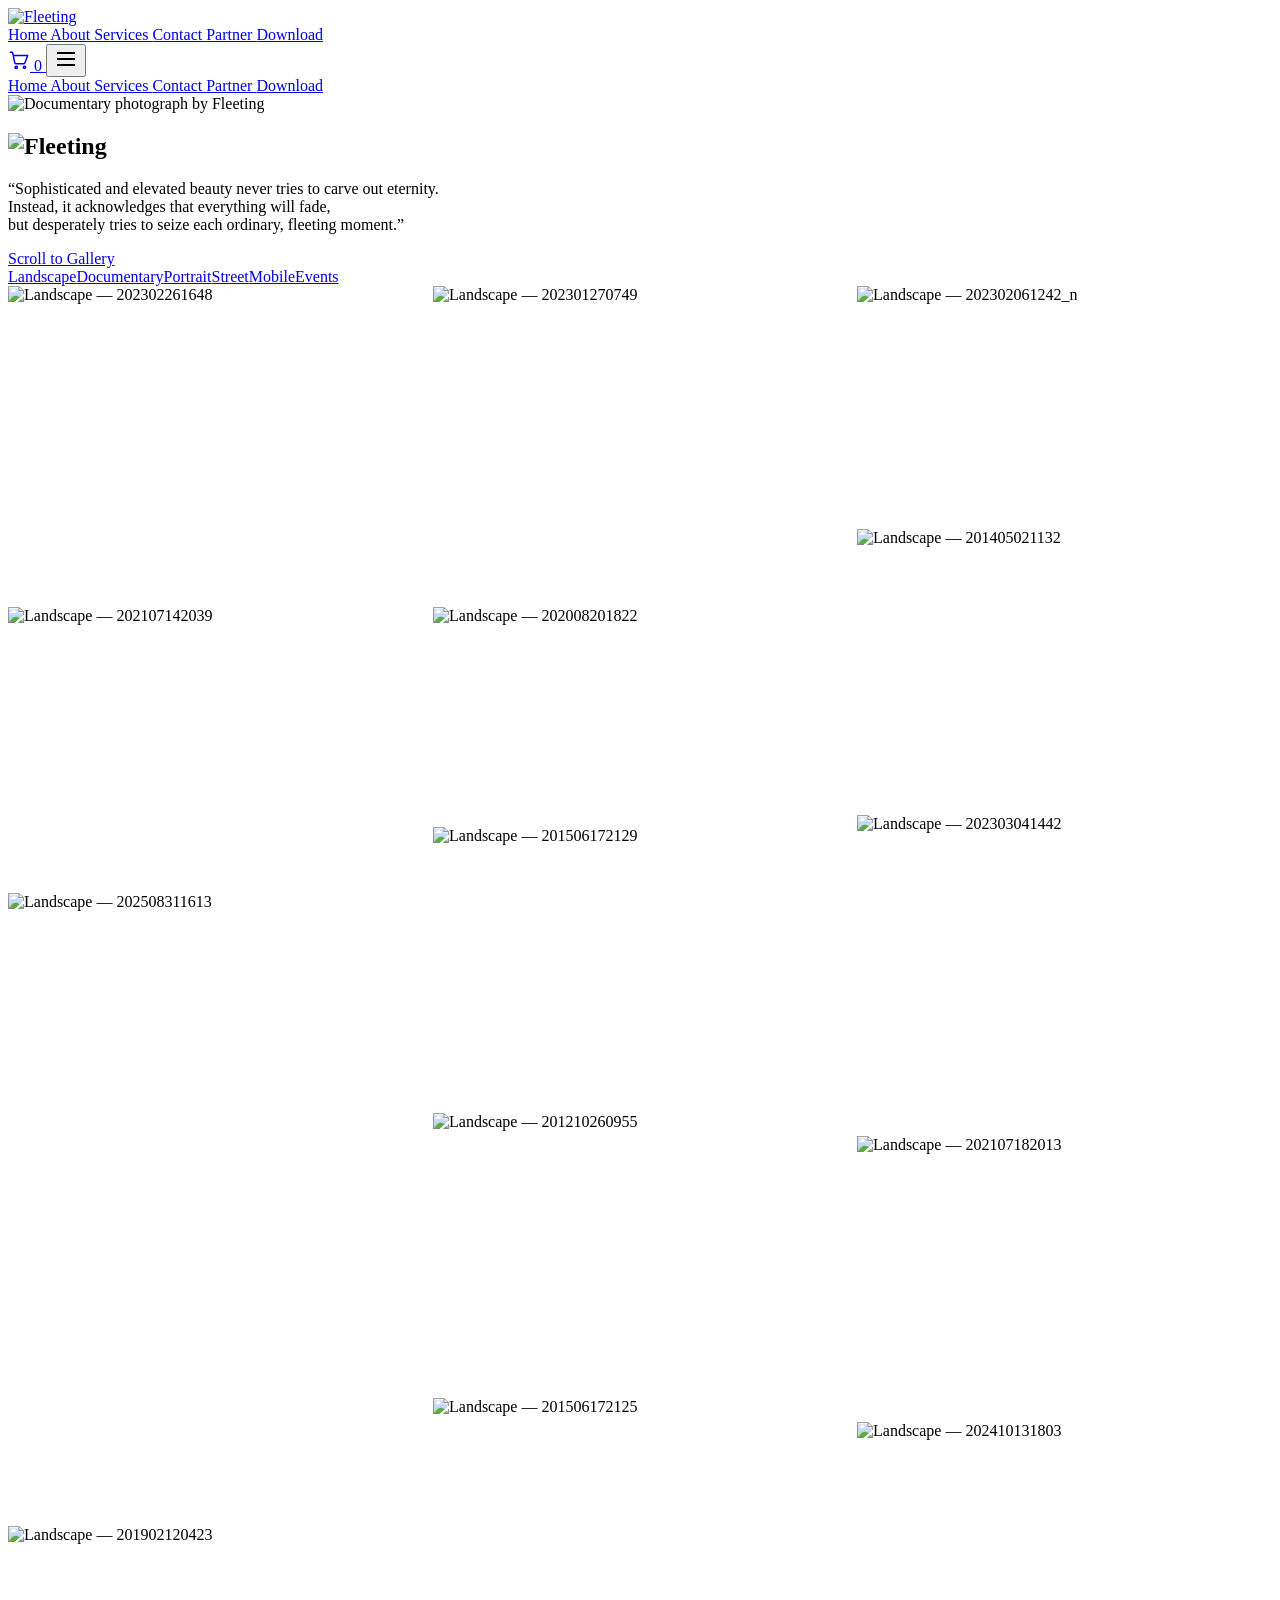
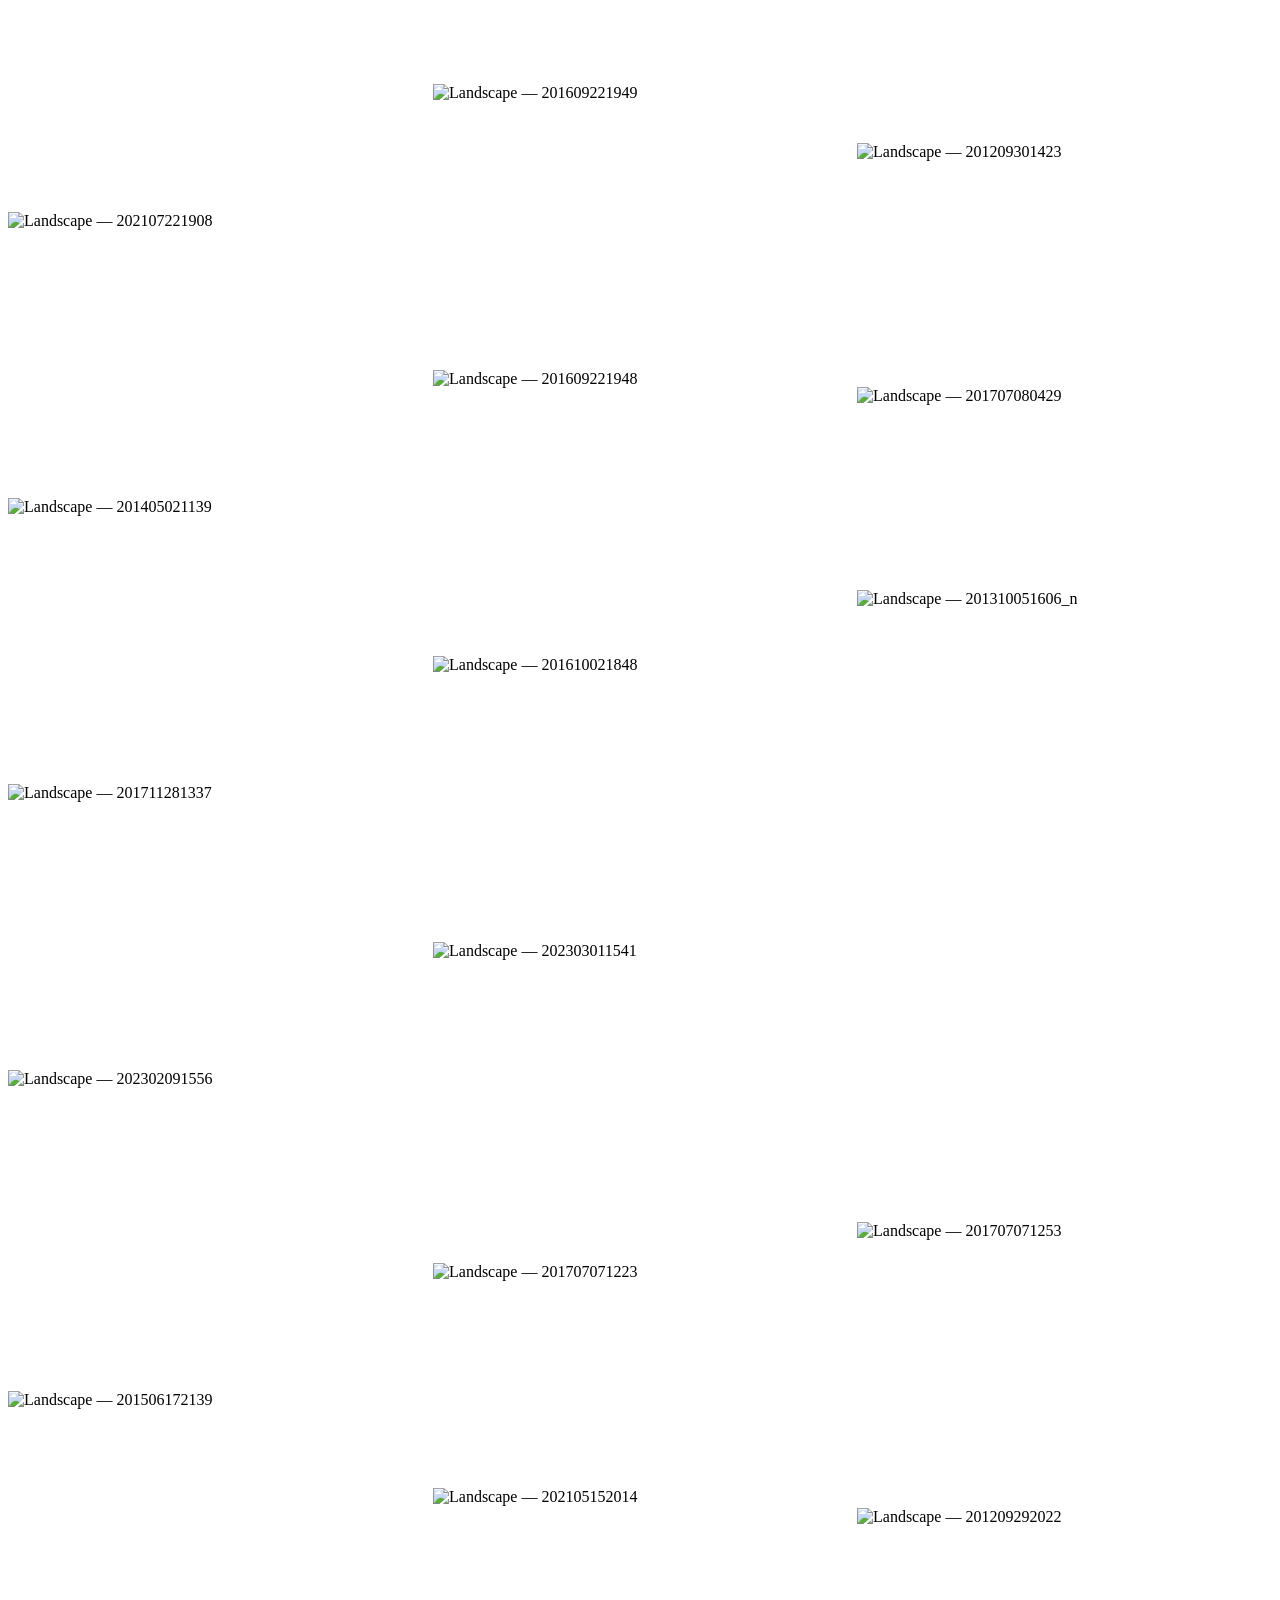
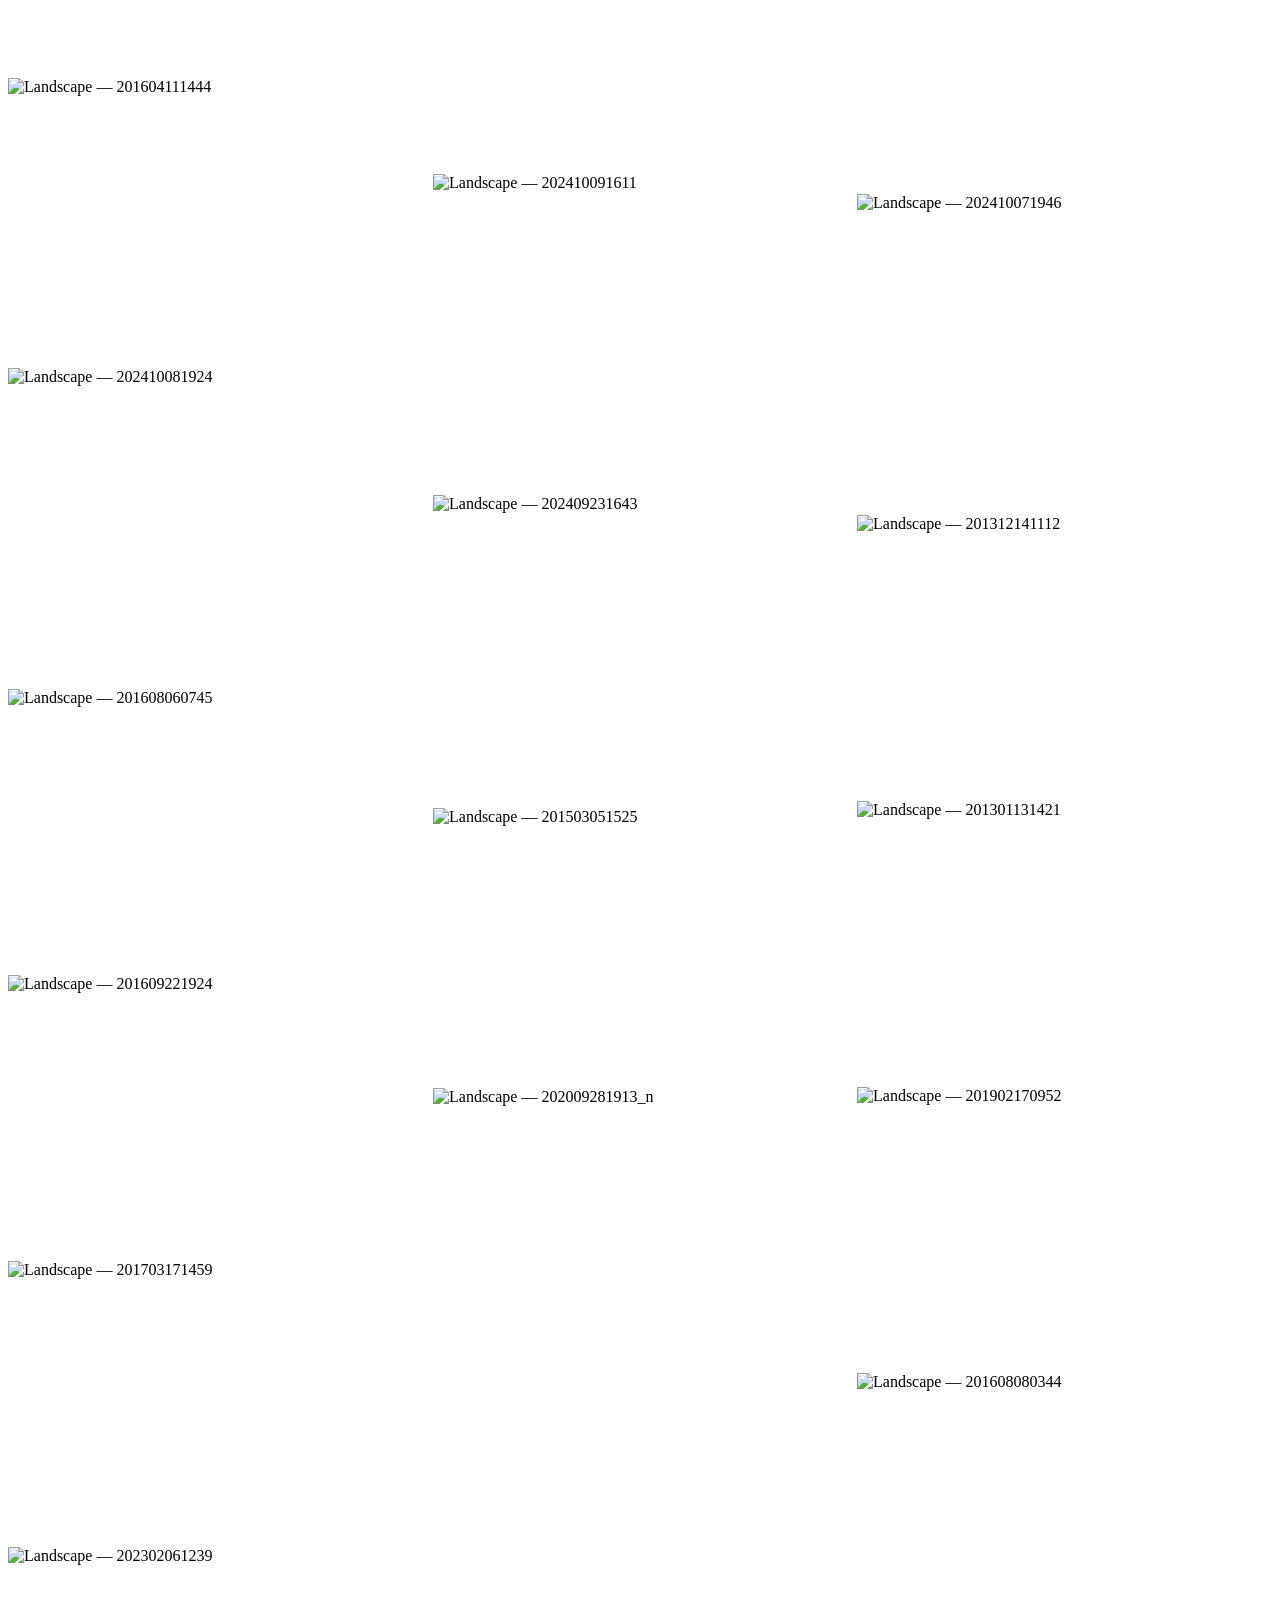
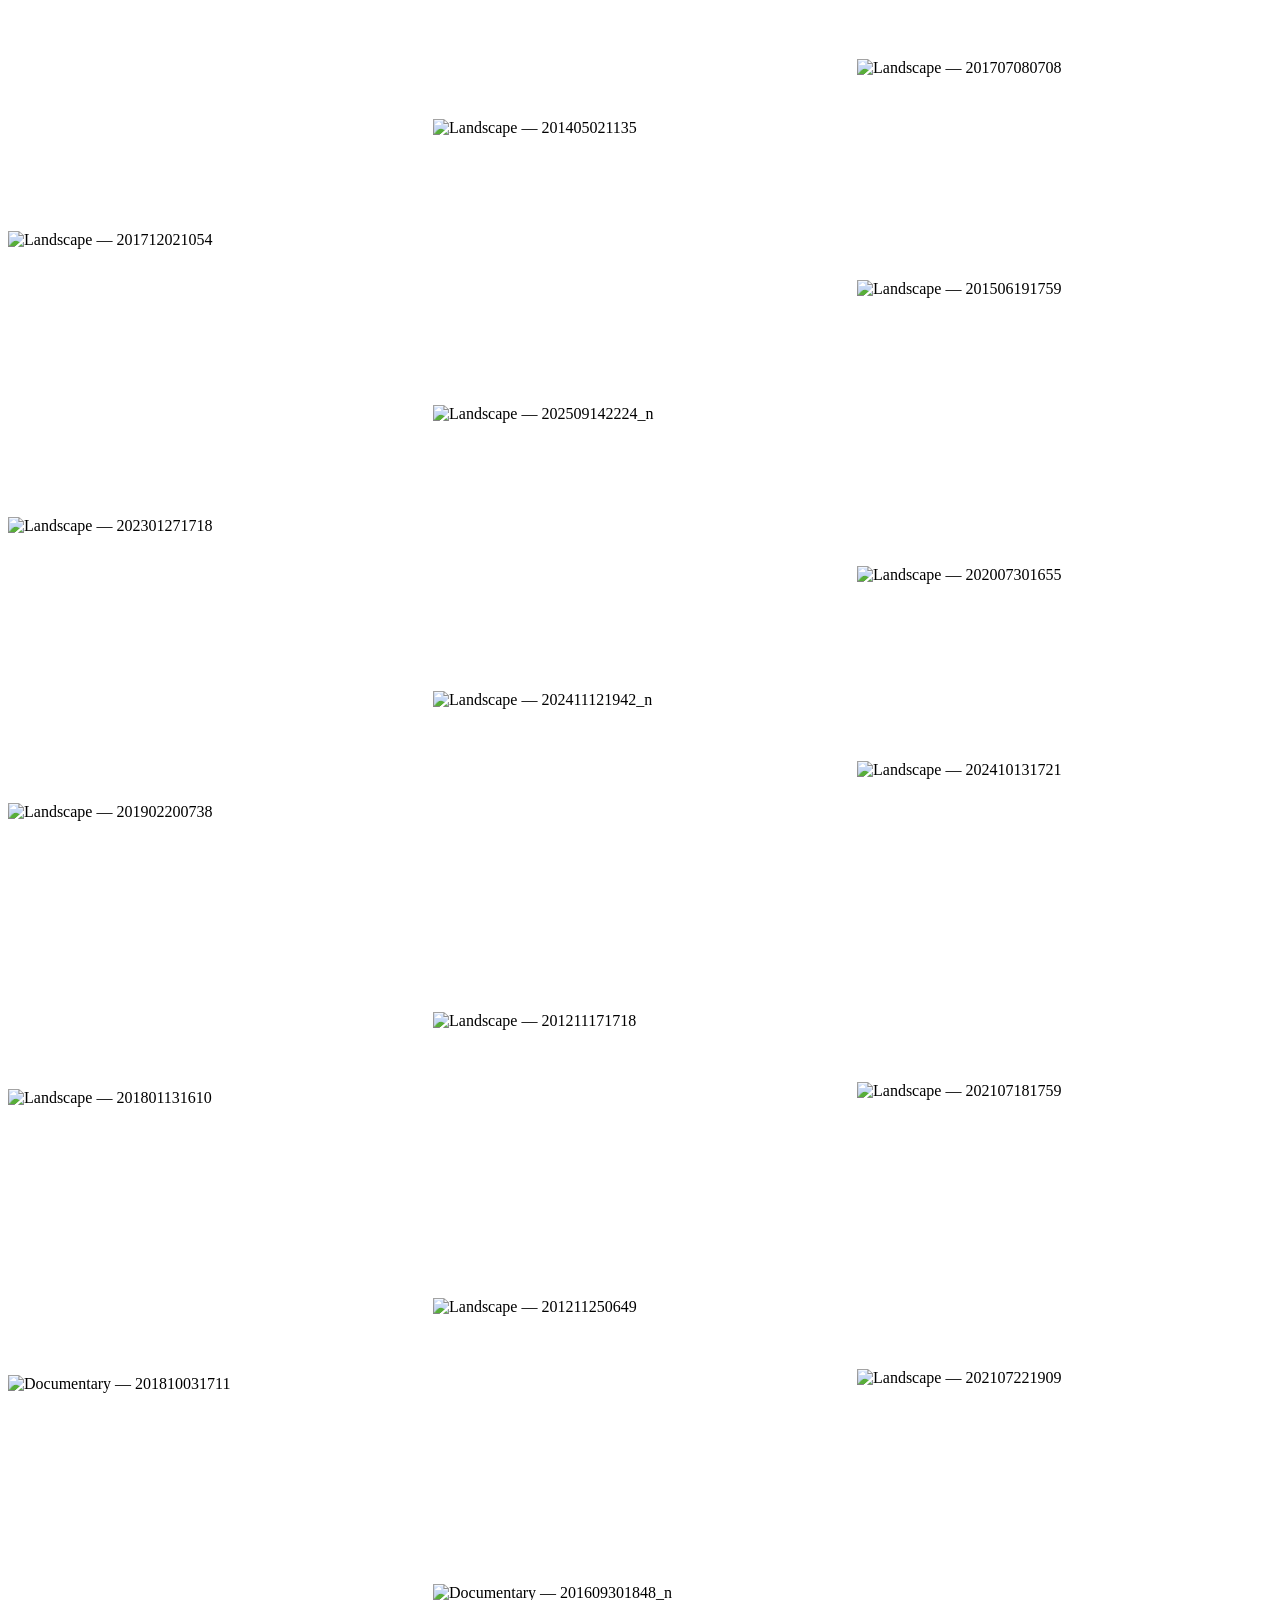
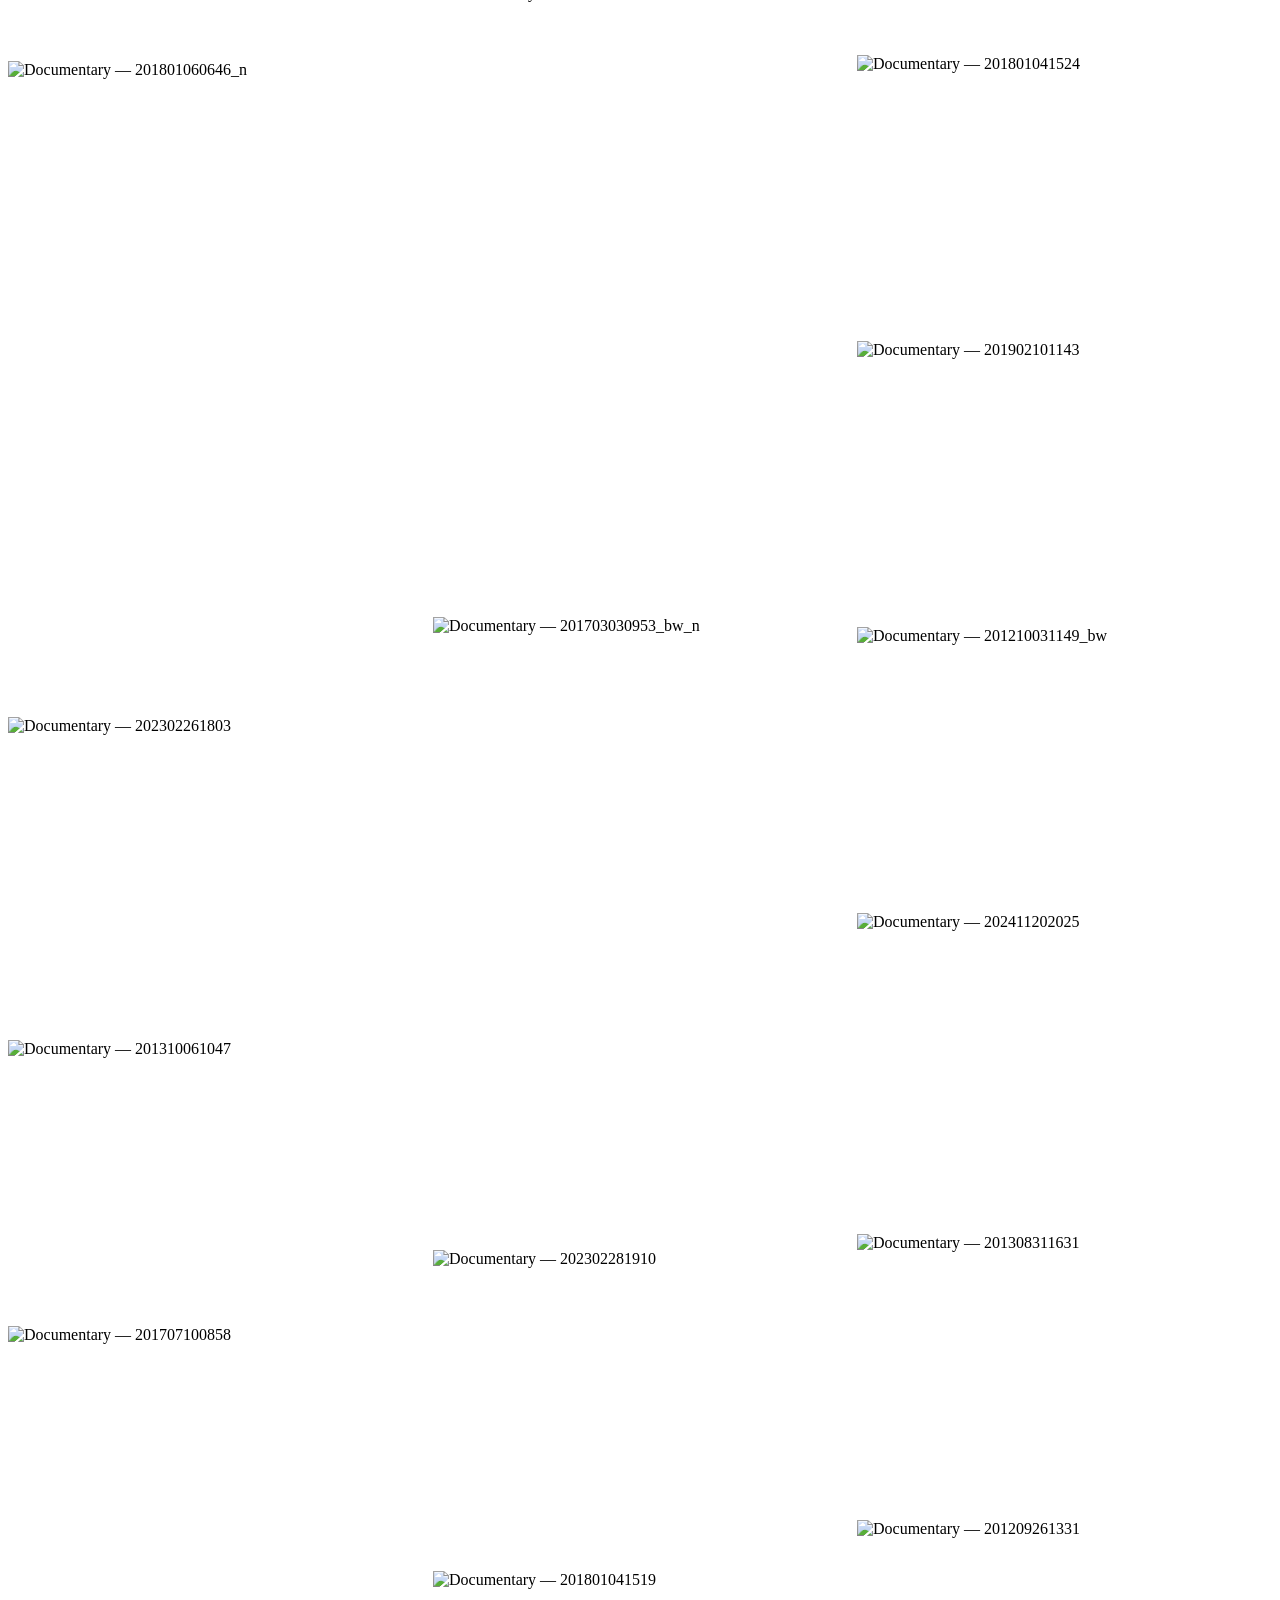
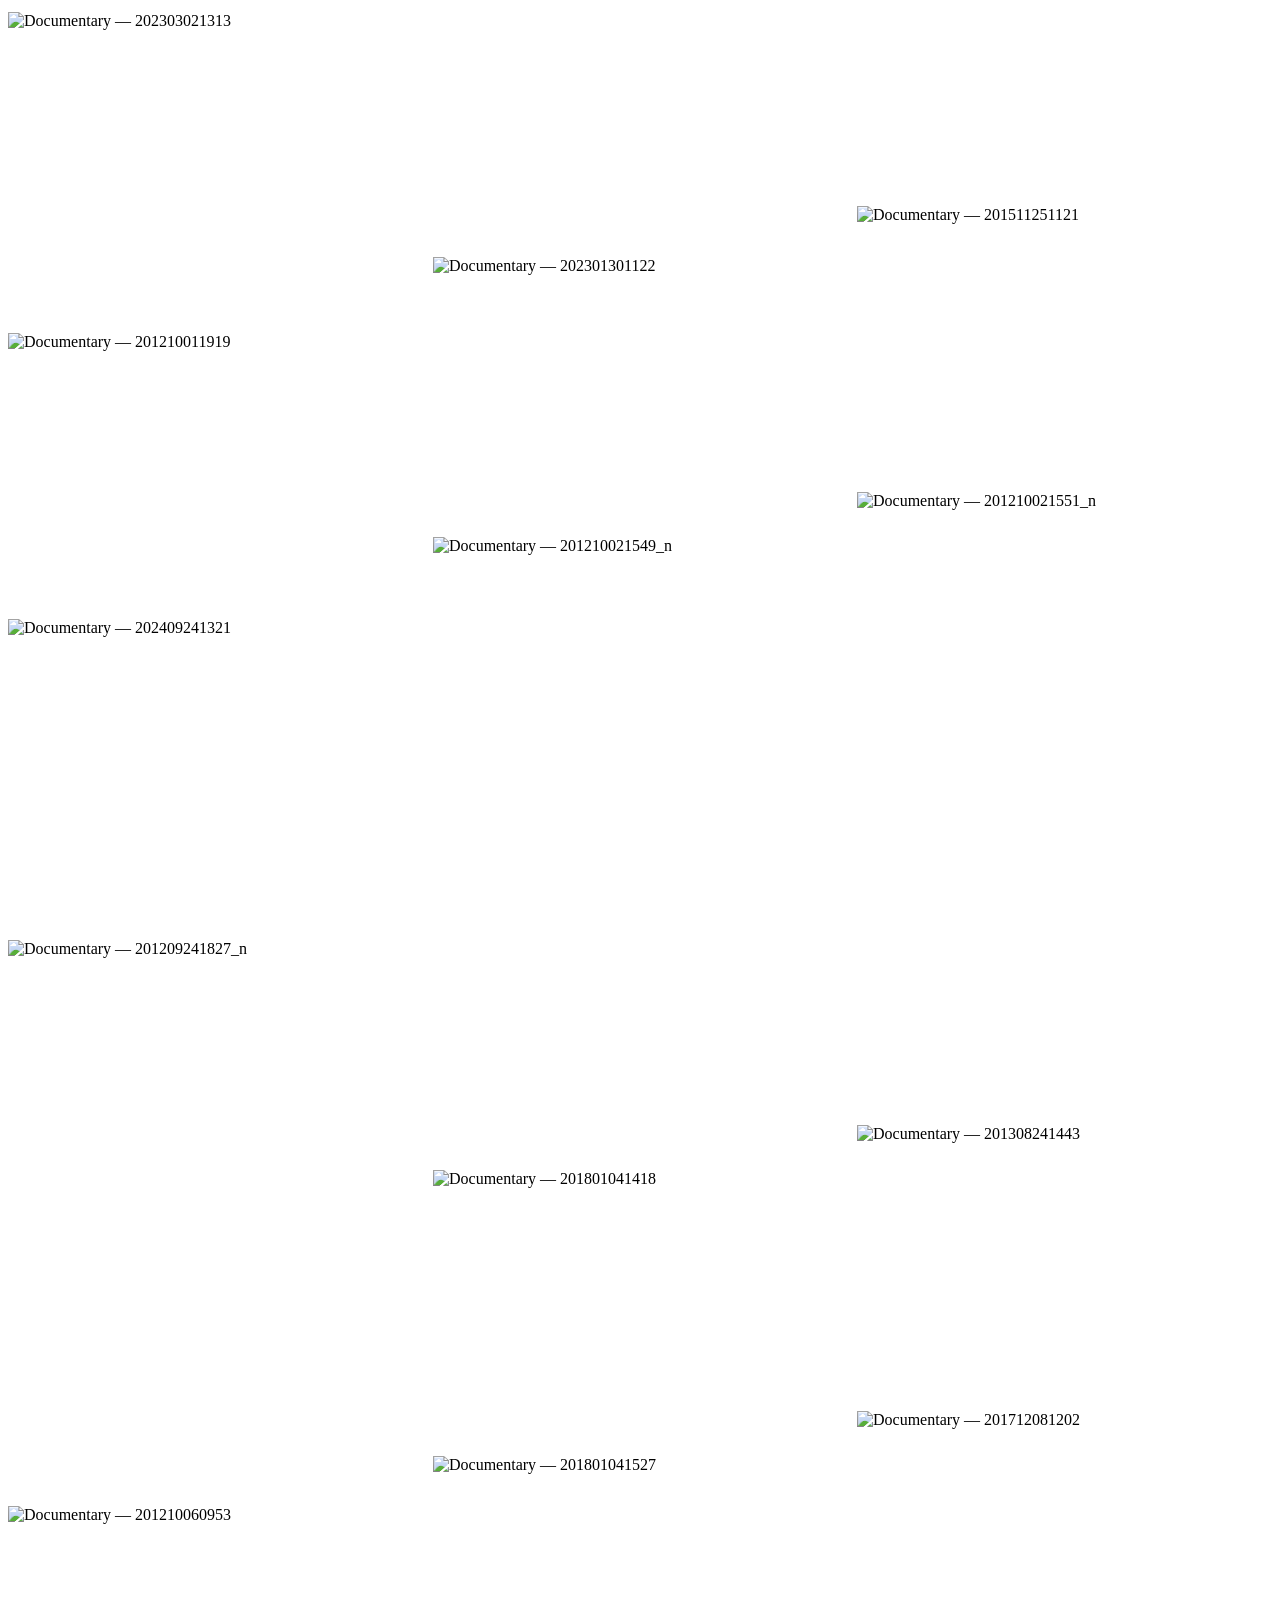
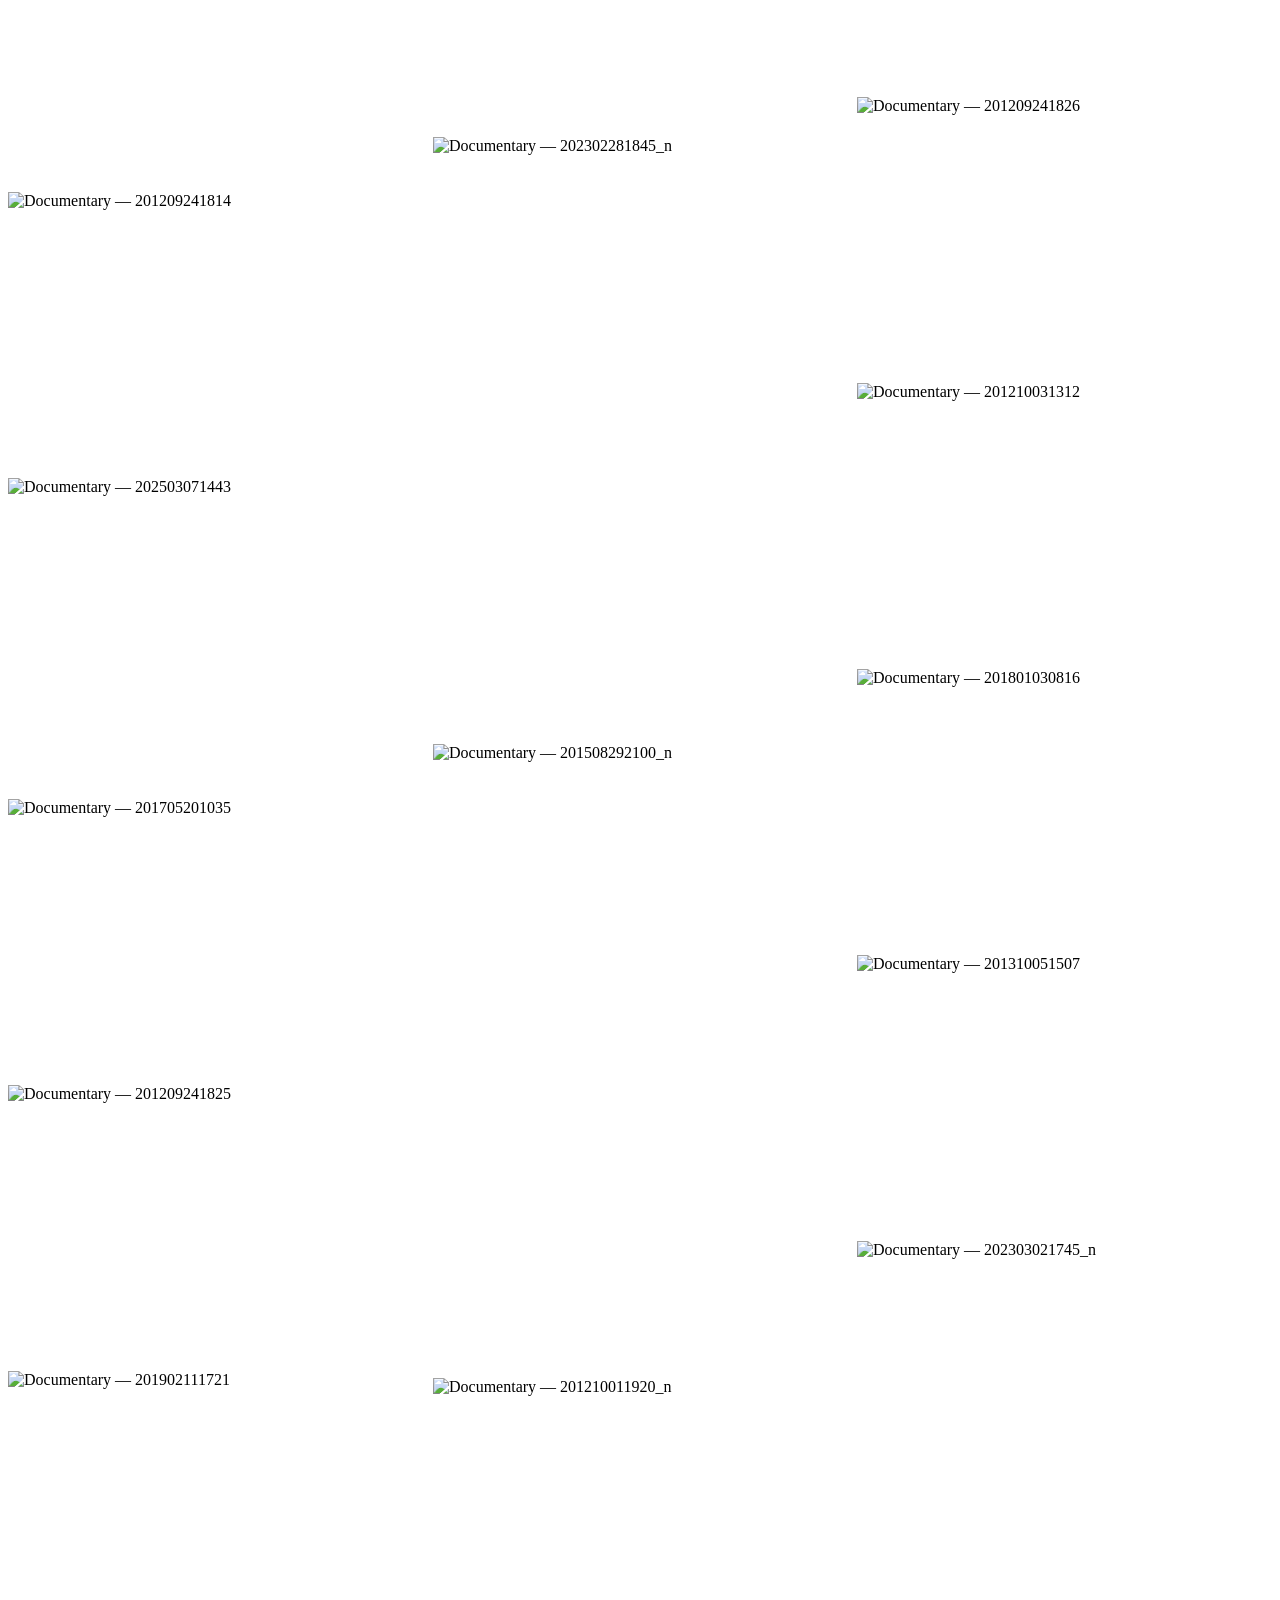
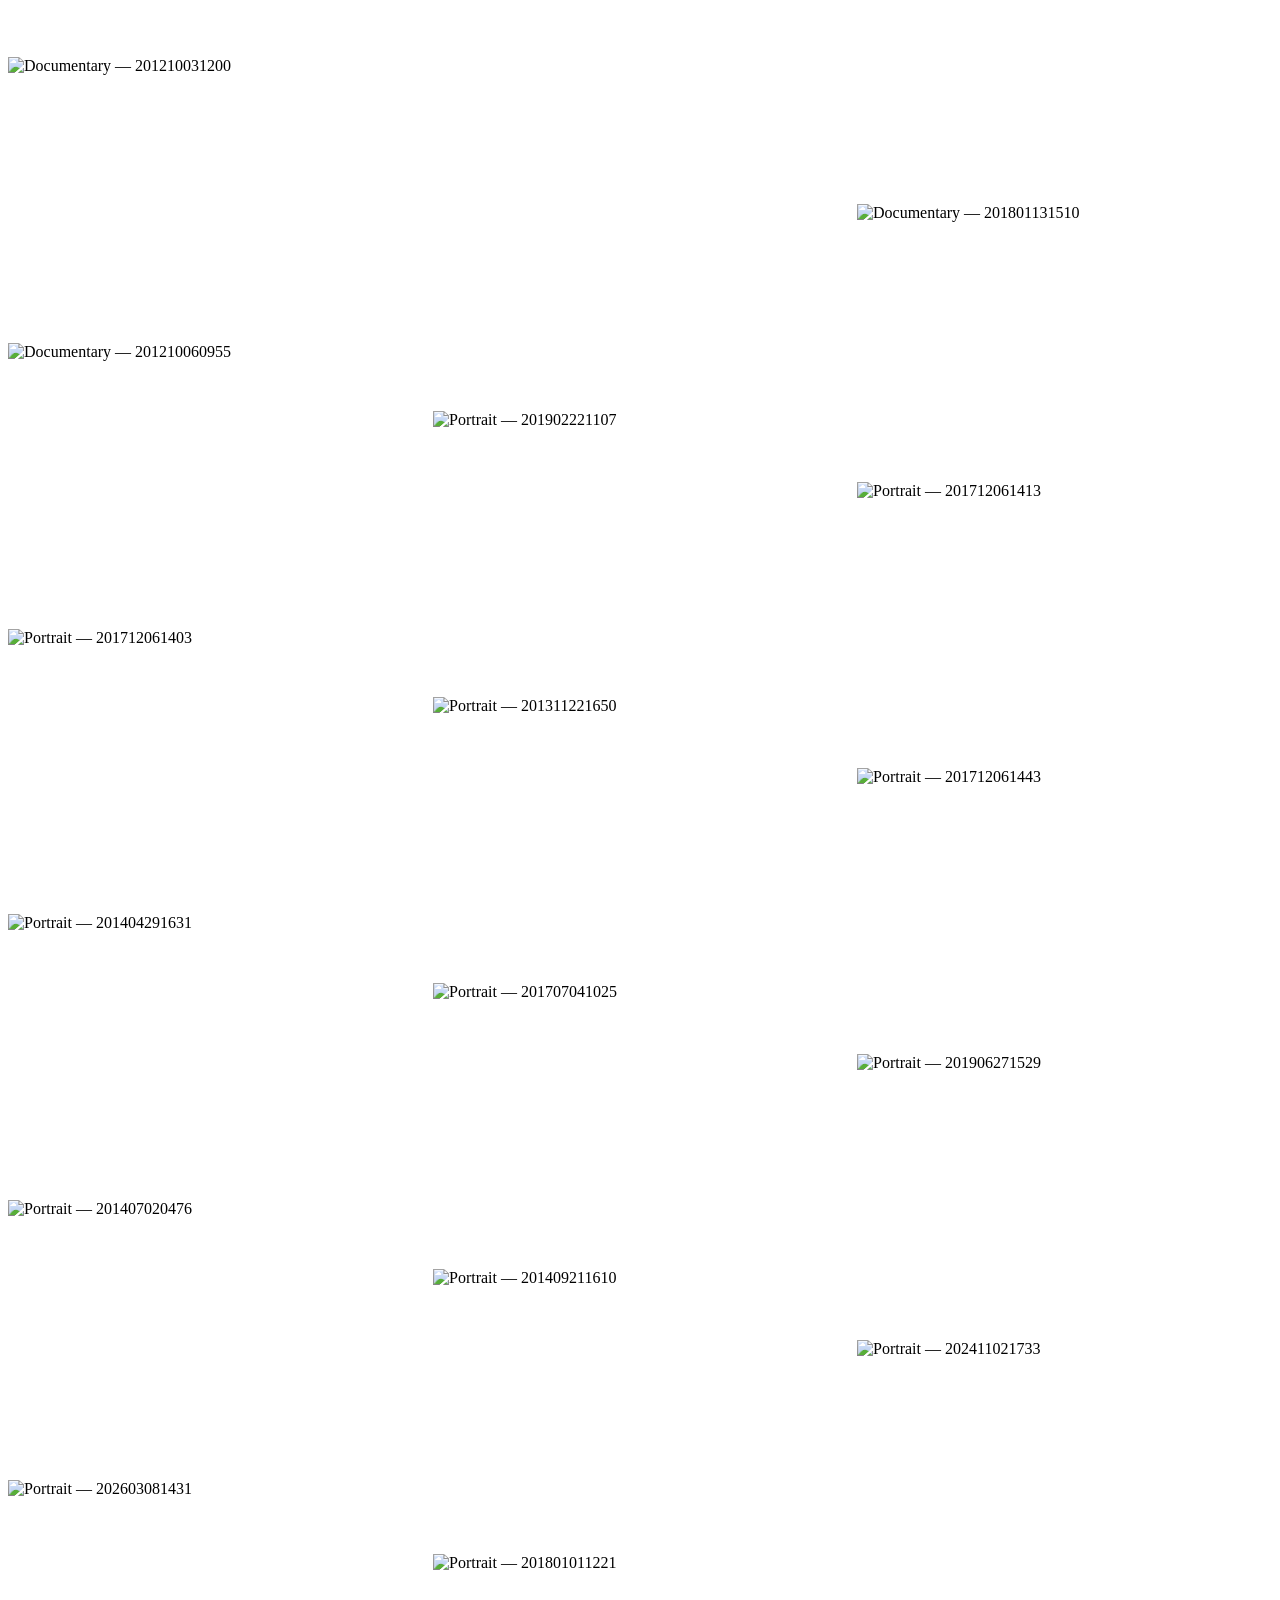
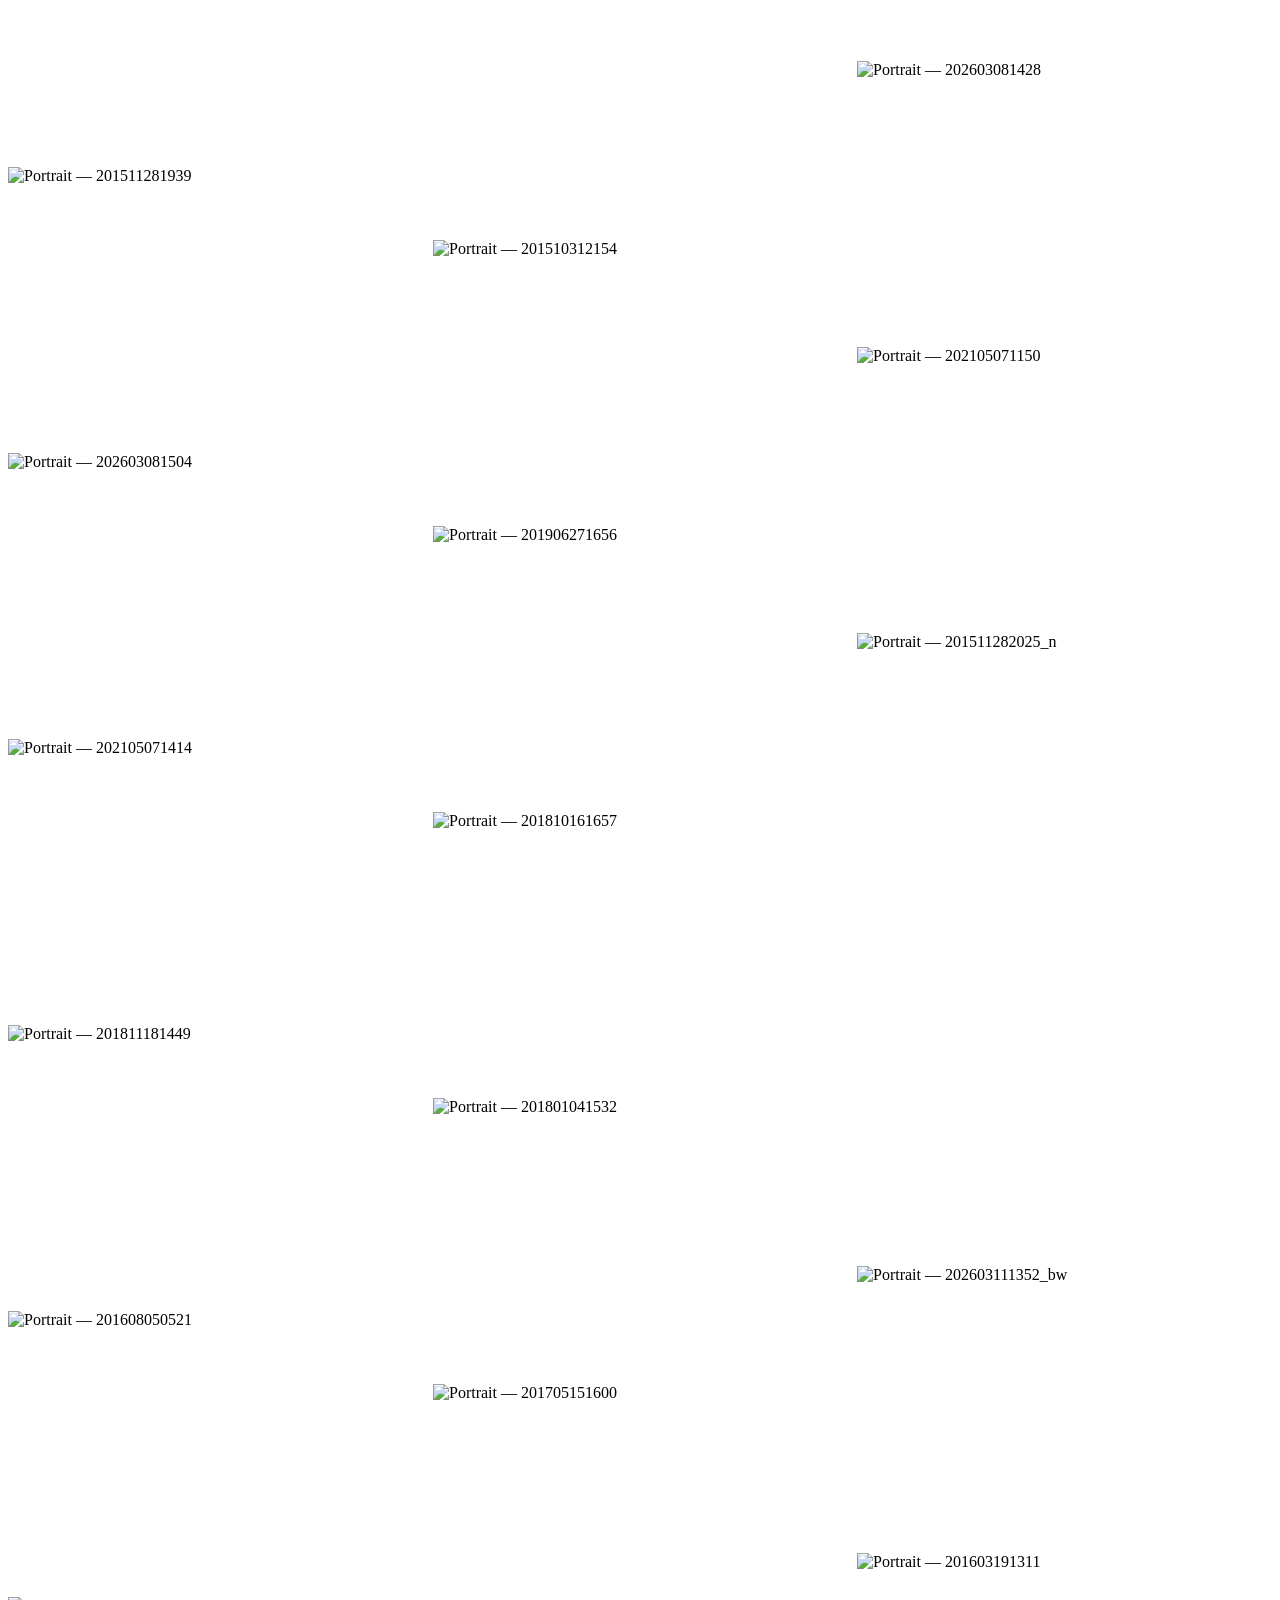
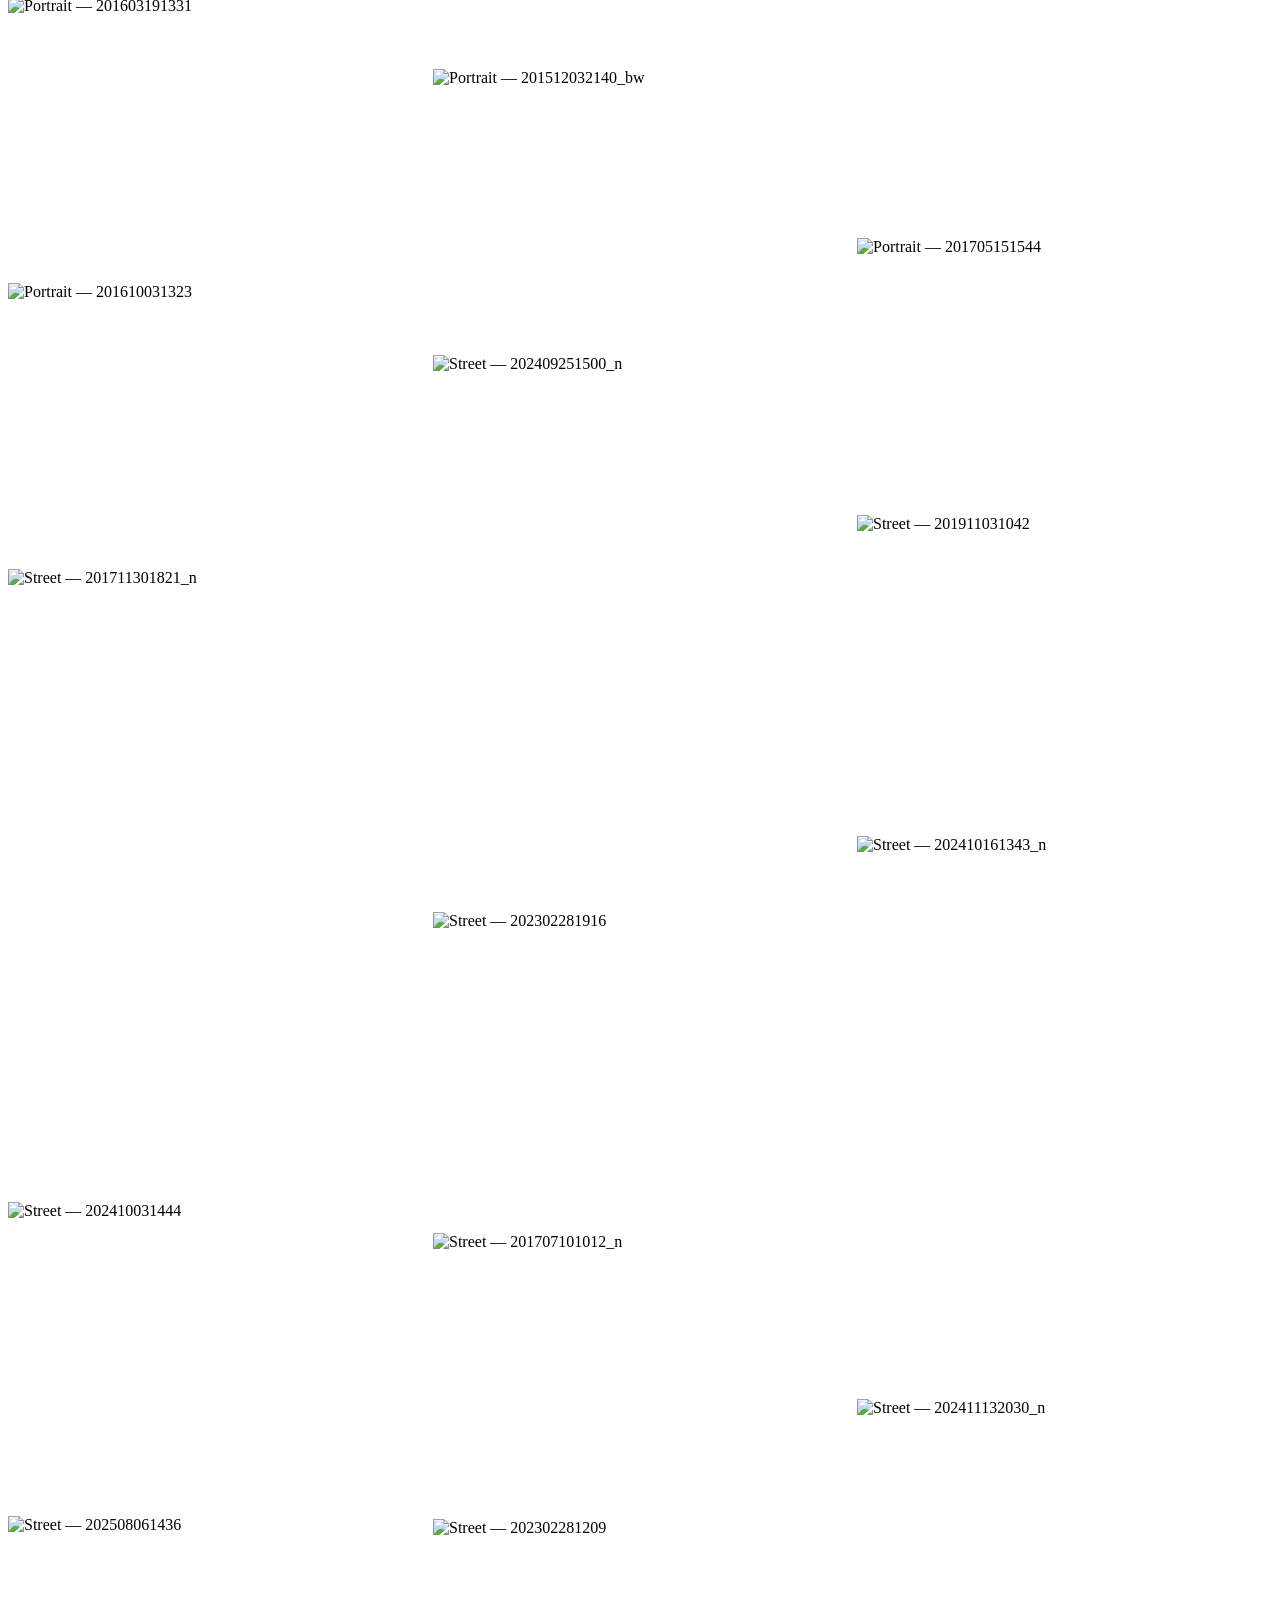
==== commit 5ef69116: "Deploy fleeting.nz 20260724-080050" ====
--- a/fleeting.nz/index.html
+++ b/fleeting.nz/index.html
@@ -14,7 +14,6 @@
       if (src) src.srcset = p.webp;
       if (img) { img.src = p.jpg; img.alt = (p.cat || 'Featured') + ' photograph by Fleeting'; }
     })();
-  })();</script> <div class="absolute inset-0 bg-gradient-to-b from-black/40 via-black/30 to-black/70"></div> <div class="relative z-10 container-w h-full flex flex-col justify-center items-center text-center text-white pt-16"> <h1 class="mb-6"> <img src="/logo-light.png" alt="Fleeting" class="w-[80vw] max-w-[560px] h-auto mx-auto drop-shadow-[0_2px_18px_rgba(0,0,0,0.55)]"> </h1> <p class="italic text-base md:text-lg max-w-2xl text-white/85 mb-12 md:mb-16 leading-relaxed"> “Sophisticated and elevated beauty never tries to carve out eternity.<br>Instead, it acknowledges that everything will fade,<br>but desperately tries to seize each ordinary, fleeting moment.” </p> <a href="#cat-landscape" class="btn-primary">Scroll to Gallery</a> </div> </section> <nav id="cat-nav" class="sticky top-16 md:top-20 z-30 bg-white/95 backdrop-blur border-b border-[var(--color-border-subtle)]" aria-label="Category navigation" data-astro-cid-j7pv25f6> <div class="container-w flex gap-0.5 md:gap-2 justify-between py-3" data-astro-cid-j7pv25f6> <a href="#cat-landscape" class="cat-pill flex-1 min-w-0 whitespace-nowrap overflow-hidden text-ellipsis text-center px-0.5 md:px-2 py-2 text-[7px] md:text-xs tracking-tight md:tracking-[0.12em] uppercase border border-[var(--color-border-subtle)] hover:border-[var(--color-accent)] transition-colors data-[active=true]:bg-[var(--color-accent)] data-[active=true]:text-white data-[active=true]:border-[var(--color-accent)]" data-target="cat-landscape" data-active="false" data-astro-cid-j7pv25f6>Landscape</a><a href="#cat-documentary" class="cat-pill flex-1 min-w-0 whitespace-nowrap overflow-hidden text-ellipsis text-center px-0.5 md:px-2 py-2 text-[7px] md:text-xs tracking-tight md:tracking-[0.12em] uppercase border border-[var(--color-border-subtle)] hover:border-[var(--color-accent)] transition-colors data-[active=true]:bg-[var(--color-accent)] data-[active=true]:text-white data-[active=true]:border-[var(--color-accent)]" data-target="cat-documentary" data-active="false" data-astro-cid-j7pv25f6>Documentary</a><a href="#cat-portrait" class="cat-pill flex-1 min-w-0 whitespace-nowrap overflow-hidden text-ellipsis text-center px-0.5 md:px-2 py-2 text-[7px] md:text-xs tracking-tight md:tracking-[0.12em] uppercase border border-[var(--color-border-subtle)] hover:border-[var(--color-accent)] transition-colors data-[active=true]:bg-[var(--color-accent)] data-[active=true]:text-white data-[active=true]:border-[var(--color-accent)]" data-target="cat-portrait" data-active="false" data-astro-cid-j7pv25f6>Portrait</a><a href="#cat-street" class="cat-pill flex-1 min-w-0 whitespace-nowrap overflow-hidden text-ellipsis text-center px-0.5 md:px-2 py-2 text-[7px] md:text-xs tracking-tight md:tracking-[0.12em] uppercase border border-[var(--color-border-subtle)] hover:border-[var(--color-accent)] transition-colors data-[active=true]:bg-[var(--color-accent)] data-[active=true]:text-white data-[active=true]:border-[var(--color-accent)]" data-target="cat-street" data-active="false" data-astro-cid-j7pv25f6>Street</a><a href="#cat-mobile" class="cat-pill flex-1 min-w-0 whitespace-nowrap overflow-hidden text-ellipsis text-center px-0.5 md:px-2 py-2 text-[7px] md:text-xs tracking-tight md:tracking-[0.12em] uppercase border border-[var(--color-border-subtle)] hover:border-[var(--color-accent)] transition-colors data-[active=true]:bg-[var(--color-accent)] data-[active=true]:text-white data-[active=true]:border-[var(--color-accent)]" data-target="cat-mobile" data-active="false" data-astro-cid-j7pv25f6>Mobile</a><a href="#cat-events" class="cat-pill flex-1 min-w-0 whitespace-nowrap overflow-hidden text-ellipsis text-center px-0.5 md:px-2 py-2 text-[7px] md:text-xs tracking-tight md:tracking-[0.12em] uppercase border border-[var(--color-border-subtle)] hover:border-[var(--color-accent)] transition-colors data-[active=true]:bg-[var(--color-accent)] data-[active=true]:text-white data-[active=true]:border-[var(--color-accent)]" data-target="cat-events" data-active="false" data-astro-cid-j7pv25f6>Events</a> </div> </nav> <div class="container-w pt-3" data-astro-cid-j7pv25f6> <div id="masonry" class="masonry-js" data-astro-cid-j7pv25f6> <figure class="jg-item group cursor-pointer overflow-hidden bg-neutral-100" id="cat-landscape" data-cat="Landscape" data-ar="1.5028" style="scroll-margin-top:7rem" data-astro-cid-j7pv25f6> <picture data-astro-cid-j7pv25f6> <source srcset="/photos/Landscape/201209292022-sm.webp" type="image/webp" data-astro-cid-j7pv25f6> <img src="/photos/Landscape/201209292022-sm.jpg" alt="Landscape — 201209292022" loading="lazy" decoding="async" class="protected w-full h-full object-cover transition-transform duration-700 group-hover:scale-[1.03]" data-full-webp="/photos/Landscape/201209292022-full.webp" data-full-jpg="/photos/Landscape/201209292022-full.jpg" data-lightbox="1" data-exif="{&quot;f&quot;:&quot;10&quot;,&quot;s&quot;:&quot;1/50&quot;,&quot;iso&quot;:100,&quot;fl&quot;:&quot;135.0 mm&quot;,&quot;cam&quot;:&quot;NIKON D3S&quot;,&quot;lens&quot;:&quot;28.0-300.0 mm f/3.5-5.6&quot;}" data-astro-cid-j7pv25f6> </picture> </figure><figure class="jg-item group cursor-pointer overflow-hidden bg-neutral-100" data-cat="Landscape" data-ar="1.7733" style="scroll-margin-top:7rem" data-astro-cid-j7pv25f6> <picture data-astro-cid-j7pv25f6> <source srcset="/photos/Landscape/201209301423-sm.webp" type="image/webp" data-astro-cid-j7pv25f6> <img src="/photos/Landscape/201209301423-sm.jpg" alt="Landscape — 201209301423" loading="lazy" decoding="async" class="protected w-full h-full object-cover transition-transform duration-700 group-hover:scale-[1.03]" data-full-webp="/photos/Landscape/201209301423-full.webp" data-full-jpg="/photos/Landscape/201209301423-full.jpg" data-lightbox="1" data-exif="{&quot;f&quot;:&quot;20&quot;,&quot;s&quot;:&quot;1/100&quot;,&quot;iso&quot;:100,&quot;fl&quot;:&quot;90.0 mm&quot;,&quot;cam&quot;:&quot;NIKON D3S&quot;}" data-astro-cid-j7pv25f6> </picture> </figure><figure class="jg-item group cursor-pointer overflow-hidden bg-neutral-100" data-cat="Landscape" data-ar="1.5087" style="scroll-margin-top:7rem" data-astro-cid-j7pv25f6> <picture data-astro-cid-j7pv25f6> <source srcset="/photos/Landscape/201210260955-sm.webp" type="image/webp" data-astro-cid-j7pv25f6> <img src="/photos/Landscape/201210260955-sm.jpg" alt="Landscape — 201210260955" loading="lazy" decoding="async" class="protected w-full h-full object-cover transition-transform duration-700 group-hover:scale-[1.03]" data-full-webp="/photos/Landscape/201210260955-full.webp" data-full-jpg="/photos/Landscape/201210260955-full.jpg" data-lightbox="1" data-exif="{&quot;f&quot;:&quot;4&quot;,&quot;s&quot;:&quot;1/3200&quot;,&quot;iso&quot;:100,&quot;fl&quot;:&quot;28.0 mm&quot;,&quot;cam&quot;:&quot;NIKON D3S&quot;}" data-astro-cid-j7pv25f6> </picture> </figure><figure class="jg-item group cursor-pointer overflow-hidden bg-neutral-100" data-cat="Landscape" data-ar="1.5028" style="scroll-margin-top:7rem" data-astro-cid-j7pv25f6> <picture data-astro-cid-j7pv25f6> <source srcset="/photos/Landscape/201211171718-sm.webp" type="image/webp" data-astro-cid-j7pv25f6> <img src="/photos/Landscape/201211171718-sm.jpg" alt="Landscape — 201211171718" loading="lazy" decoding="async" class="protected w-full h-full object-cover transition-transform duration-700 group-hover:scale-[1.03]" data-full-webp="/photos/Landscape/201211171718-full.webp" data-full-jpg="/photos/Landscape/201211171718-full.jpg" data-lightbox="1" data-exif="{&quot;f&quot;:&quot;6.3&quot;,&quot;s&quot;:&quot;1/80&quot;,&quot;iso&quot;:1000,&quot;fl&quot;:&quot;300.0 mm&quot;,&quot;cam&quot;:&quot;NIKON D3S&quot;}" data-astro-cid-j7pv25f6> </picture> </figure><figure class="jg-item group cursor-pointer overflow-hidden bg-neutral-100" data-cat="Landscape" data-ar="1.5028" style="scroll-margin-top:7rem" data-astro-cid-j7pv25f6> <picture data-astro-cid-j7pv25f6> <source srcset="/photos/Landscape/201211250649-sm.webp" type="image/webp" data-astro-cid-j7pv25f6> <img src="/photos/Landscape/201211250649-sm.jpg" alt="Landscape — 201211250649" loading="lazy" decoding="async" class="protected w-full h-full object-cover transition-transform duration-700 group-hover:scale-[1.03]" data-full-webp="/photos/Landscape/201211250649-full.webp" data-full-jpg="/photos/Landscape/201211250649-full.jpg" data-lightbox="1" data-exif="{&quot;f&quot;:&quot;5.6&quot;,&quot;s&quot;:&quot;1/20&quot;,&quot;iso&quot;:640,&quot;fl&quot;:&quot;135.0 mm&quot;,&quot;cam&quot;:&quot;NIKON D3S&quot;}" data-astro-cid-j7pv25f6> </picture> </figure><figure class="jg-item group cursor-pointer overflow-hidden bg-neutral-100" data-cat="Landscape" data-ar="1.5039" style="scroll-margin-top:7rem" data-astro-cid-j7pv25f6> <picture data-astro-cid-j7pv25f6> <source srcset="/photos/Landscape/201301131421-sm.webp" type="image/webp" data-astro-cid-j7pv25f6> <img src="/photos/Landscape/201301131421-sm.jpg" alt="Landscape — 201301131421" loading="lazy" decoding="async" class="protected w-full h-full object-cover transition-transform duration-700 group-hover:scale-[1.03]" data-full-webp="/photos/Landscape/201301131421-full.webp" data-full-jpg="/photos/Landscape/201301131421-full.jpg" data-lightbox="1" data-exif="{&quot;f&quot;:&quot;3.2&quot;,&quot;s&quot;:&quot;1/8000&quot;,&quot;iso&quot;:200,&quot;fl&quot;:&quot;50.0 mm&quot;,&quot;cam&quot;:&quot;SONY DSLR-A700&quot;}" data-astro-cid-j7pv25f6> </picture> </figure><figure class="jg-item group cursor-pointer overflow-hidden bg-neutral-100" data-cat="Landscape" data-ar="0.6667" style="scroll-margin-top:7rem" data-astro-cid-j7pv25f6> <picture data-astro-cid-j7pv25f6> <source srcset="/photos/Landscape/201310051606_n-sm.webp" type="image/webp" data-astro-cid-j7pv25f6> <img src="/photos/Landscape/201310051606_n-sm.jpg" alt="Landscape — 201310051606_n" loading="lazy" decoding="async" class="protected w-full h-full object-cover transition-transform duration-700 group-hover:scale-[1.03]" data-full-webp="/photos/Landscape/201310051606_n-full.webp" data-full-jpg="/photos/Landscape/201310051606_n-full.jpg" data-lightbox="1" data-exif="{&quot;f&quot;:&quot;13&quot;,&quot;s&quot;:&quot;1/500&quot;,&quot;iso&quot;:125,&quot;fl&quot;:&quot;105.0 mm&quot;,&quot;cam&quot;:&quot;Canon EOS 50D&quot;}" data-astro-cid-j7pv25f6> </picture> </figure><figure class="jg-item group cursor-pointer overflow-hidden bg-neutral-100" data-cat="Landscape" data-ar="1.5028" style="scroll-margin-top:7rem" data-astro-cid-j7pv25f6> <picture data-astro-cid-j7pv25f6> <source srcset="/photos/Landscape/201312141112-sm.webp" type="image/webp" data-astro-cid-j7pv25f6> <img src="/photos/Landscape/201312141112-sm.jpg" alt="Landscape — 201312141112" loading="lazy" decoding="async" class="protected w-full h-full object-cover transition-transform duration-700 group-hover:scale-[1.03]" data-full-webp="/photos/Landscape/201312141112-full.webp" data-full-jpg="/photos/Landscape/201312141112-full.jpg" data-lightbox="1" data-exif="{&quot;f&quot;:&quot;3.5&quot;,&quot;s&quot;:&quot;1/320&quot;,&quot;iso&quot;:6400,&quot;fl&quot;:&quot;70.0 mm&quot;,&quot;cam&quot;:&quot;NIKON D3S&quot;,&quot;lens&quot;:&quot;24.0-70.0 mm f/2.8&quot;}" data-astro-cid-j7pv25f6> </picture> </figure><figure class="jg-item group cursor-pointer overflow-hidden bg-neutral-100" data-cat="Landscape" data-ar="1.5028" style="scroll-margin-top:7rem" data-astro-cid-j7pv25f6> <picture data-astro-cid-j7pv25f6> <source srcset="/photos/Landscape/201405021132-sm.webp" type="image/webp" data-astro-cid-j7pv25f6> <img src="/photos/Landscape/201405021132-sm.jpg" alt="Landscape — 201405021132" loading="lazy" decoding="async" class="protected w-full h-full object-cover transition-transform duration-700 group-hover:scale-[1.03]" data-full-webp="/photos/Landscape/201405021132-full.webp" data-full-jpg="/photos/Landscape/201405021132-full.jpg" data-lightbox="1" data-exif="{&quot;f&quot;:&quot;16&quot;,&quot;s&quot;:&quot;1/1000&quot;,&quot;iso&quot;:2000,&quot;fl&quot;:&quot;180.0 mm&quot;,&quot;cam&quot;:&quot;NIKON D3S&quot;,&quot;lens&quot;:&quot;28.0-300.0 mm f/3.5-5.6&quot;}" data-astro-cid-j7pv25f6> </picture> </figure><figure class="jg-item group cursor-pointer overflow-hidden bg-neutral-100" data-cat="Landscape" data-ar="1.5028" style="scroll-margin-top:7rem" data-astro-cid-j7pv25f6> <picture data-astro-cid-j7pv25f6> <source srcset="/photos/Landscape/201405021135-sm.webp" type="image/webp" data-astro-cid-j7pv25f6> <img src="/photos/Landscape/201405021135-sm.jpg" alt="Landscape — 201405021135" loading="lazy" decoding="async" class="protected w-full h-full object-cover transition-transform duration-700 group-hover:scale-[1.03]" data-full-webp="/photos/Landscape/201405021135-full.webp" data-full-jpg="/photos/Landscape/201405021135-full.jpg" data-lightbox="1" data-exif="{&quot;f&quot;:&quot;22&quot;,&quot;s&quot;:&quot;1/1000&quot;,&quot;iso&quot;:2000,&quot;fl&quot;:&quot;24.0 mm&quot;,&quot;cam&quot;:&quot;NIKON D3S&quot;,&quot;lens&quot;:&quot;14.0-24.0 mm f/2.8&quot;}" data-astro-cid-j7pv25f6> </picture> </figure><figure class="jg-item group cursor-pointer overflow-hidden bg-neutral-100" data-cat="Landscape" data-ar="1.5028" style="scroll-margin-top:7rem" data-astro-cid-j7pv25f6> <picture data-astro-cid-j7pv25f6> <source srcset="/photos/Landscape/201405021139-sm.webp" type="image/webp" data-astro-cid-j7pv25f6> <img src="/photos/Landscape/201405021139-sm.jpg" alt="Landscape — 201405021139" loading="lazy" decoding="async" class="protected w-full h-full object-cover transition-transform duration-700 group-hover:scale-[1.03]" data-full-webp="/photos/Landscape/201405021139-full.webp" data-full-jpg="/photos/Landscape/201405021139-full.jpg" data-lightbox="1" data-exif="{&quot;f&quot;:&quot;20&quot;,&quot;s&quot;:&quot;1/1000&quot;,&quot;iso&quot;:2000,&quot;fl&quot;:&quot;24.0 mm&quot;,&quot;cam&quot;:&quot;NIKON D3S&quot;,&quot;lens&quot;:&quot;14.0-24.0 mm f/2.8&quot;}" data-astro-cid-j7pv25f6> </picture> </figure><figure class="jg-item group cursor-pointer overflow-hidden bg-neutral-100" data-cat="Landscape" data-ar="1.5364" style="scroll-margin-top:7rem" data-astro-cid-j7pv25f6> <picture data-astro-cid-j7pv25f6> <source srcset="/photos/Landscape/201503051525-sm.webp" type="image/webp" data-astro-cid-j7pv25f6> <img src="/photos/Landscape/201503051525-sm.jpg" alt="Landscape — 201503051525" loading="lazy" decoding="async" class="protected w-full h-full object-cover transition-transform duration-700 group-hover:scale-[1.03]" data-full-webp="/photos/Landscape/201503051525-full.webp" data-full-jpg="/photos/Landscape/201503051525-full.jpg" data-lightbox="1" data-exif="{&quot;f&quot;:&quot;5.6&quot;,&quot;s&quot;:&quot;1/50&quot;,&quot;iso&quot;:100,&quot;fl&quot;:&quot;155.0 mm&quot;,&quot;cam&quot;:&quot;NIKON D3S&quot;,&quot;lens&quot;:&quot;70.0-200.0 mm f/2.8&quot;}" data-astro-cid-j7pv25f6> </picture> </figure><figure class="jg-item group cursor-pointer overflow-hidden bg-neutral-100" data-cat="Landscape" data-ar="1.5000" style="scroll-margin-top:7rem" data-astro-cid-j7pv25f6> <picture data-astro-cid-j7pv25f6> <source srcset="/photos/Landscape/201506172125-sm.webp" type="image/webp" data-astro-cid-j7pv25f6> <img src="/photos/Landscape/201506172125-sm.jpg" alt="Landscape — 201506172125" loading="lazy" decoding="async" class="protected w-full h-full object-cover transition-transform duration-700 group-hover:scale-[1.03]" data-full-webp="/photos/Landscape/201506172125-full.webp" data-full-jpg="/photos/Landscape/201506172125-full.jpg" data-lightbox="1" data-exif="{&quot;f&quot;:&quot;4.5&quot;,&quot;s&quot;:&quot;1/160&quot;,&quot;iso&quot;:100,&quot;fl&quot;:&quot;80.0 mm&quot;,&quot;cam&quot;:&quot;Canon EOS 5D Mark III&quot;,&quot;lens&quot;:&quot;EF70-200mm f/2.8L IS USM&quot;}" data-astro-cid-j7pv25f6> </picture> </figure><figure class="jg-item group cursor-pointer overflow-hidden bg-neutral-100" data-cat="Landscape" data-ar="1.5000" style="scroll-margin-top:7rem" data-astro-cid-j7pv25f6> <picture data-astro-cid-j7pv25f6> <source srcset="/photos/Landscape/201506172129-sm.webp" type="image/webp" data-astro-cid-j7pv25f6> <img src="/photos/Landscape/201506172129-sm.jpg" alt="Landscape — 201506172129" loading="lazy" decoding="async" class="protected w-full h-full object-cover transition-transform duration-700 group-hover:scale-[1.03]" data-full-webp="/photos/Landscape/201506172129-full.webp" data-full-jpg="/photos/Landscape/201506172129-full.jpg" data-lightbox="1" data-exif="{&quot;f&quot;:&quot;4.5&quot;,&quot;s&quot;:&quot;1/320&quot;,&quot;iso&quot;:100,&quot;fl&quot;:&quot;140.0 mm&quot;,&quot;cam&quot;:&quot;Canon EOS 5D Mark III&quot;,&quot;lens&quot;:&quot;EF70-200mm f/2.8L IS USM&quot;}" data-astro-cid-j7pv25f6> </picture> </figure><figure class="jg-item group cursor-pointer overflow-hidden bg-neutral-100" data-cat="Landscape" data-ar="1.5000" style="scroll-margin-top:7rem" data-astro-cid-j7pv25f6> <picture data-astro-cid-j7pv25f6> <source srcset="/photos/Landscape/201506172139-sm.webp" type="image/webp" data-astro-cid-j7pv25f6> <img src="/photos/Landscape/201506172139-sm.jpg" alt="Landscape — 201506172139" loading="lazy" decoding="async" class="protected w-full h-full object-cover transition-transform duration-700 group-hover:scale-[1.03]" data-full-webp="/photos/Landscape/201506172139-full.webp" data-full-jpg="/photos/Landscape/201506172139-full.jpg" data-lightbox="1" data-exif="{&quot;f&quot;:&quot;5.6&quot;,&quot;s&quot;:&quot;1/100&quot;,&quot;iso&quot;:100,&quot;fl&quot;:&quot;200.0 mm&quot;,&quot;cam&quot;:&quot;Canon EOS 5D Mark III&quot;,&quot;lens&quot;:&quot;EF70-200mm f/2.8L IS USM&quot;}" data-astro-cid-j7pv25f6> </picture> </figure><figure class="jg-item group cursor-pointer overflow-hidden bg-neutral-100" data-cat="Landscape" data-ar="1.5028" style="scroll-margin-top:7rem" data-astro-cid-j7pv25f6> <picture data-astro-cid-j7pv25f6> <source srcset="/photos/Landscape/201506191759-sm.webp" type="image/webp" data-astro-cid-j7pv25f6> <img src="/photos/Landscape/201506191759-sm.jpg" alt="Landscape — 201506191759" loading="lazy" decoding="async" class="protected w-full h-full object-cover transition-transform duration-700 group-hover:scale-[1.03]" data-full-webp="/photos/Landscape/201506191759-full.webp" data-full-jpg="/photos/Landscape/201506191759-full.jpg" data-lightbox="1" data-exif="{&quot;f&quot;:&quot;8&quot;,&quot;s&quot;:&quot;1/800&quot;,&quot;iso&quot;:100,&quot;fl&quot;:&quot;102.0 mm&quot;,&quot;cam&quot;:&quot;NIKON D3S&quot;}" data-astro-cid-j7pv25f6> </picture> </figure><figure class="jg-item group cursor-pointer overflow-hidden bg-neutral-100" data-cat="Landscape" data-ar="1.4791" style="scroll-margin-top:7rem" data-astro-cid-j7pv25f6> <picture data-astro-cid-j7pv25f6> <source srcset="/photos/Landscape/201604111444-sm.webp" type="image/webp" data-astro-cid-j7pv25f6> <img src="/photos/Landscape/201604111444-sm.jpg" alt="Landscape — 201604111444" loading="lazy" decoding="async" class="protected w-full h-full object-cover transition-transform duration-700 group-hover:scale-[1.03]" data-full-webp="/photos/Landscape/201604111444-full.webp" data-full-jpg="/photos/Landscape/201604111444-full.jpg" data-lightbox="1" data-exif="{&quot;f&quot;:&quot;3.5&quot;,&quot;s&quot;:&quot;1/320&quot;,&quot;iso&quot;:100,&quot;fl&quot;:&quot;35.0 mm&quot;,&quot;cam&quot;:&quot;NIKON D3S&quot;}" data-astro-cid-j7pv25f6> </picture> </figure><figure class="jg-item group cursor-pointer overflow-hidden bg-neutral-100" data-cat="Landscape" data-ar="1.5028" style="scroll-margin-top:7rem" data-astro-cid-j7pv25f6> <picture data-astro-cid-j7pv25f6> <source srcset="/photos/Landscape/201608060745-sm.webp" type="image/webp" data-astro-cid-j7pv25f6> <img src="/photos/Landscape/201608060745-sm.jpg" alt="Landscape — 201608060745" loading="lazy" decoding="async" class="protected w-full h-full object-cover transition-transform duration-700 group-hover:scale-[1.03]" data-full-webp="/photos/Landscape/201608060745-full.webp" data-full-jpg="/photos/Landscape/201608060745-full.jpg" data-lightbox="1" data-exif="{&quot;f&quot;:&quot;22&quot;,&quot;s&quot;:&quot;1/25&quot;,&quot;iso&quot;:1000,&quot;fl&quot;:&quot;70.0 mm&quot;,&quot;cam&quot;:&quot;NIKON D3S&quot;,&quot;lens&quot;:&quot;24.0-70.0 mm f/2.8&quot;}" data-astro-cid-j7pv25f6> </picture> </figure><figure class="jg-item group cursor-pointer overflow-hidden bg-neutral-100" data-cat="Landscape" data-ar="1.5028" style="scroll-margin-top:7rem" data-astro-cid-j7pv25f6> <picture data-astro-cid-j7pv25f6> <source srcset="/photos/Landscape/201608080344-sm.webp" type="image/webp" data-astro-cid-j7pv25f6> <img src="/photos/Landscape/201608080344-sm.jpg" alt="Landscape — 201608080344" loading="lazy" decoding="async" class="protected w-full h-full object-cover transition-transform duration-700 group-hover:scale-[1.03]" data-full-webp="/photos/Landscape/201608080344-full.webp" data-full-jpg="/photos/Landscape/201608080344-full.jpg" data-lightbox="1" data-exif="{&quot;f&quot;:&quot;2.8&quot;,&quot;s&quot;:&quot;1/160&quot;,&quot;iso&quot;:100,&quot;fl&quot;:&quot;170.0 mm&quot;,&quot;cam&quot;:&quot;NIKON D3S&quot;,&quot;lens&quot;:&quot;70.0-200.0 mm f/2.8&quot;}" data-astro-cid-j7pv25f6> </picture> </figure><figure class="jg-item group cursor-pointer overflow-hidden bg-neutral-100" data-cat="Landscape" data-ar="1.5028" style="scroll-margin-top:7rem" data-astro-cid-j7pv25f6> <picture data-astro-cid-j7pv25f6> <source srcset="/photos/Landscape/201609221924-sm.webp" type="image/webp" data-astro-cid-j7pv25f6> <img src="/photos/Landscape/201609221924-sm.jpg" alt="Landscape — 201609221924" loading="lazy" decoding="async" class="protected w-full h-full object-cover transition-transform duration-700 group-hover:scale-[1.03]" data-full-webp="/photos/Landscape/201609221924-full.webp" data-full-jpg="/photos/Landscape/201609221924-full.jpg" data-lightbox="1" data-exif="{&quot;f&quot;:&quot;2.8&quot;,&quot;s&quot;:&quot;1/500&quot;,&quot;iso&quot;:100,&quot;fl&quot;:&quot;86.0 mm&quot;,&quot;cam&quot;:&quot;NIKON D3S&quot;,&quot;lens&quot;:&quot;70.0-200.0 mm f/2.8&quot;}" data-astro-cid-j7pv25f6> </picture> </figure><figure class="jg-item group cursor-pointer overflow-hidden bg-neutral-100" data-cat="Landscape" data-ar="1.5028" style="scroll-margin-top:7rem" data-astro-cid-j7pv25f6> <picture data-astro-cid-j7pv25f6> <source srcset="/photos/Landscape/201609221948-sm.webp" type="image/webp" data-astro-cid-j7pv25f6> <img src="/photos/Landscape/201609221948-sm.jpg" alt="Landscape — 201609221948" loading="lazy" decoding="async" class="protected w-full h-full object-cover transition-transform duration-700 group-hover:scale-[1.03]" data-full-webp="/photos/Landscape/201609221948-full.webp" data-full-jpg="/photos/Landscape/201609221948-full.jpg" data-lightbox="1" data-exif="{&quot;f&quot;:&quot;2.8&quot;,&quot;s&quot;:&quot;1/500&quot;,&quot;iso&quot;:100,&quot;fl&quot;:&quot;200.0 mm&quot;,&quot;cam&quot;:&quot;NIKON D3S&quot;,&quot;lens&quot;:&quot;70.0-200.0 mm f/2.8&quot;}" data-astro-cid-j7pv25f6> </picture> </figure><figure class="jg-item group cursor-pointer overflow-hidden bg-neutral-100" data-cat="Landscape" data-ar="1.5028" style="scroll-margin-top:7rem" data-astro-cid-j7pv25f6> <picture data-astro-cid-j7pv25f6> <source srcset="/photos/Landscape/201609221949-sm.webp" type="image/webp" data-astro-cid-j7pv25f6> <img src="/photos/Landscape/201609221949-sm.jpg" alt="Landscape — 201609221949" loading="lazy" decoding="async" class="protected w-full h-full object-cover transition-transform duration-700 group-hover:scale-[1.03]" data-full-webp="/photos/Landscape/201609221949-full.webp" data-full-jpg="/photos/Landscape/201609221949-full.jpg" data-lightbox="1" data-exif="{&quot;f&quot;:&quot;2.8&quot;,&quot;s&quot;:&quot;1/500&quot;,&quot;iso&quot;:100,&quot;fl&quot;:&quot;200.0 mm&quot;,&quot;cam&quot;:&quot;NIKON D3S&quot;,&quot;lens&quot;:&quot;70.0-200.0 mm f/2.8&quot;}" data-astro-cid-j7pv25f6> </picture> </figure><figure class="jg-item group cursor-pointer overflow-hidden bg-neutral-100" data-cat="Landscape" data-ar="1.5028" style="scroll-margin-top:7rem" data-astro-cid-j7pv25f6> <picture data-astro-cid-j7pv25f6> <source srcset="/photos/Landscape/201610021848-sm.webp" type="image/webp" data-astro-cid-j7pv25f6> <img src="/photos/Landscape/201610021848-sm.jpg" alt="Landscape — 201610021848" loading="lazy" decoding="async" class="protected w-full h-full object-cover transition-transform duration-700 group-hover:scale-[1.03]" data-full-webp="/photos/Landscape/201610021848-full.webp" data-full-jpg="/photos/Landscape/201610021848-full.jpg" data-lightbox="1" data-exif="{&quot;f&quot;:&quot;7.1&quot;,&quot;s&quot;:&quot;1/100&quot;,&quot;iso&quot;:100,&quot;fl&quot;:&quot;102.0 mm&quot;,&quot;cam&quot;:&quot;NIKON D3S&quot;}" data-astro-cid-j7pv25f6> </picture> </figure><figure class="jg-item group cursor-pointer overflow-hidden bg-neutral-100" data-cat="Landscape" data-ar="1.5028" style="scroll-margin-top:7rem" data-astro-cid-j7pv25f6> <picture data-astro-cid-j7pv25f6> <source srcset="/photos/Landscape/201703171459-sm.webp" type="image/webp" data-astro-cid-j7pv25f6> <img src="/photos/Landscape/201703171459-sm.jpg" alt="Landscape — 201703171459" loading="lazy" decoding="async" class="protected w-full h-full object-cover transition-transform duration-700 group-hover:scale-[1.03]" data-full-webp="/photos/Landscape/201703171459-full.webp" data-full-jpg="/photos/Landscape/201703171459-full.jpg" data-lightbox="1" data-exif="{&quot;f&quot;:&quot;2.8&quot;,&quot;s&quot;:&quot;1/500&quot;,&quot;iso&quot;:100,&quot;fl&quot;:&quot;98.0 mm&quot;,&quot;cam&quot;:&quot;NIKON D3S&quot;}" data-astro-cid-j7pv25f6> </picture> </figure><figure class="jg-item group cursor-pointer overflow-hidden bg-neutral-100" data-cat="Landscape" data-ar="1.9345" style="scroll-margin-top:7rem" data-astro-cid-j7pv25f6> <picture data-astro-cid-j7pv25f6> <source srcset="/photos/Landscape/201707071223-sm.webp" type="image/webp" data-astro-cid-j7pv25f6> <img src="/photos/Landscape/201707071223-sm.jpg" alt="Landscape — 201707071223" loading="lazy" decoding="async" class="protected w-full h-full object-cover transition-transform duration-700 group-hover:scale-[1.03]" data-full-webp="/photos/Landscape/201707071223-full.webp" data-full-jpg="/photos/Landscape/201707071223-full.jpg" data-lightbox="1" data-exif="{&quot;f&quot;:&quot;4&quot;,&quot;s&quot;:&quot;1/500&quot;,&quot;iso&quot;:100,&quot;fl&quot;:&quot;150.0 mm&quot;,&quot;cam&quot;:&quot;NIKON D3S&quot;}" data-astro-cid-j7pv25f6> </picture> </figure><figure class="jg-item group cursor-pointer overflow-hidden bg-neutral-100" data-cat="Landscape" data-ar="1.5028" style="scroll-margin-top:7rem" data-astro-cid-j7pv25f6> <picture data-astro-cid-j7pv25f6> <source srcset="/photos/Landscape/201707071253-sm.webp" type="image/webp" data-astro-cid-j7pv25f6> <img src="/photos/Landscape/201707071253-sm.jpg" alt="Landscape — 201707071253" loading="lazy" decoding="async" class="protected w-full h-full object-cover transition-transform duration-700 group-hover:scale-[1.03]" data-full-webp="/photos/Landscape/201707071253-full.webp" data-full-jpg="/photos/Landscape/201707071253-full.jpg" data-lightbox="1" data-exif="{&quot;f&quot;:&quot;11&quot;,&quot;s&quot;:&quot;1/100&quot;,&quot;iso&quot;:100,&quot;fl&quot;:&quot;116.0 mm&quot;,&quot;cam&quot;:&quot;NIKON D3S&quot;}" data-astro-cid-j7pv25f6> </picture> </figure><figure class="jg-item group cursor-pointer overflow-hidden bg-neutral-100" data-cat="Landscape" data-ar="2.1484" style="scroll-margin-top:7rem" data-astro-cid-j7pv25f6> <picture data-astro-cid-j7pv25f6> <source srcset="/photos/Landscape/201707080429-sm.webp" type="image/webp" data-astro-cid-j7pv25f6> <img src="/photos/Landscape/201707080429-sm.jpg" alt="Landscape — 201707080429" loading="lazy" decoding="async" class="protected w-full h-full object-cover transition-transform duration-700 group-hover:scale-[1.03]" data-full-webp="/photos/Landscape/201707080429-full.webp" data-full-jpg="/photos/Landscape/201707080429-full.jpg" data-lightbox="1" data-exif="{&quot;f&quot;:&quot;5&quot;,&quot;s&quot;:&quot;1/250&quot;,&quot;iso&quot;:100,&quot;fl&quot;:&quot;150.0 mm&quot;,&quot;cam&quot;:&quot;NIKON D3S&quot;}" data-astro-cid-j7pv25f6> </picture> </figure><figure class="jg-item group cursor-pointer overflow-hidden bg-neutral-100" data-cat="Landscape" data-ar="1.9577" style="scroll-margin-top:7rem" data-astro-cid-j7pv25f6> <picture data-astro-cid-j7pv25f6> <source srcset="/photos/Landscape/201707080708-sm.webp" type="image/webp" data-astro-cid-j7pv25f6> <img src="/photos/Landscape/201707080708-sm.jpg" alt="Landscape — 201707080708" loading="lazy" decoding="async" class="protected w-full h-full object-cover transition-transform duration-700 group-hover:scale-[1.03]" data-full-webp="/photos/Landscape/201707080708-full.webp" data-full-jpg="/photos/Landscape/201707080708-full.jpg" data-lightbox="1" data-exif="{&quot;f&quot;:&quot;22&quot;,&quot;s&quot;:&quot;1/60&quot;,&quot;iso&quot;:100,&quot;fl&quot;:&quot;200.0 mm&quot;,&quot;cam&quot;:&quot;NIKON D3S&quot;}" data-astro-cid-j7pv25f6> </picture> </figure><figure class="jg-item group cursor-pointer overflow-hidden bg-neutral-100" data-cat="Landscape" data-ar="1.5028" style="scroll-margin-top:7rem" data-astro-cid-j7pv25f6> <picture data-astro-cid-j7pv25f6> <source srcset="/photos/Landscape/201711281337-sm.webp" type="image/webp" data-astro-cid-j7pv25f6> <img src="/photos/Landscape/201711281337-sm.jpg" alt="Landscape — 201711281337" loading="lazy" decoding="async" class="protected w-full h-full object-cover transition-transform duration-700 group-hover:scale-[1.03]" data-full-webp="/photos/Landscape/201711281337-full.webp" data-full-jpg="/photos/Landscape/201711281337-full.jpg" data-lightbox="1" data-exif="{&quot;f&quot;:&quot;10&quot;,&quot;s&quot;:&quot;1/400&quot;,&quot;iso&quot;:100,&quot;fl&quot;:&quot;80.0 mm&quot;,&quot;cam&quot;:&quot;NIKON D3S&quot;}" data-astro-cid-j7pv25f6> </picture> </figure><figure class="jg-item group cursor-pointer overflow-hidden bg-neutral-100" data-cat="Landscape" data-ar="1.5028" style="scroll-margin-top:7rem" data-astro-cid-j7pv25f6> <picture data-astro-cid-j7pv25f6> <source srcset="/photos/Landscape/201712021054-sm.webp" type="image/webp" data-astro-cid-j7pv25f6> <img src="/photos/Landscape/201712021054-sm.jpg" alt="Landscape — 201712021054" loading="lazy" decoding="async" class="protected w-full h-full object-cover transition-transform duration-700 group-hover:scale-[1.03]" data-full-webp="/photos/Landscape/201712021054-full.webp" data-full-jpg="/photos/Landscape/201712021054-full.jpg" data-lightbox="1" data-exif="{&quot;f&quot;:&quot;5&quot;,&quot;s&quot;:&quot;1/100&quot;,&quot;iso&quot;:100,&quot;fl&quot;:&quot;50.0 mm&quot;,&quot;cam&quot;:&quot;NIKON D3S&quot;}" data-astro-cid-j7pv25f6> </picture> </figure><figure class="jg-item group cursor-pointer overflow-hidden bg-neutral-100" data-cat="Landscape" data-ar="1.5028" style="scroll-margin-top:7rem" data-astro-cid-j7pv25f6> <picture data-astro-cid-j7pv25f6> <source srcset="/photos/Landscape/201801131610-sm.webp" type="image/webp" data-astro-cid-j7pv25f6> <img src="/photos/Landscape/201801131610-sm.jpg" alt="Landscape — 201801131610" loading="lazy" decoding="async" class="protected w-full h-full object-cover transition-transform duration-700 group-hover:scale-[1.03]" data-full-webp="/photos/Landscape/201801131610-full.webp" data-full-jpg="/photos/Landscape/201801131610-full.jpg" data-lightbox="1" data-exif="{&quot;f&quot;:&quot;9&quot;,&quot;s&quot;:&quot;1/400&quot;,&quot;iso&quot;:100,&quot;fl&quot;:&quot;80.0 mm&quot;,&quot;cam&quot;:&quot;NIKON D3S&quot;}" data-astro-cid-j7pv25f6> </picture> </figure><figure class="jg-item group cursor-pointer overflow-hidden bg-neutral-100" data-cat="Landscape" data-ar="1.5028" style="scroll-margin-top:7rem" data-astro-cid-j7pv25f6> <picture data-astro-cid-j7pv25f6> <source srcset="/photos/Landscape/201902120423-sm.webp" type="image/webp" data-astro-cid-j7pv25f6> <img src="/photos/Landscape/201902120423-sm.jpg" alt="Landscape — 201902120423" loading="lazy" decoding="async" class="protected w-full h-full object-cover transition-transform duration-700 group-hover:scale-[1.03]" data-full-webp="/photos/Landscape/201902120423-full.webp" data-full-jpg="/photos/Landscape/201902120423-full.jpg" data-lightbox="1" data-exif="{&quot;f&quot;:&quot;5&quot;,&quot;s&quot;:&quot;1/1000&quot;,&quot;iso&quot;:200,&quot;fl&quot;:&quot;200.0 mm&quot;,&quot;cam&quot;:&quot;NIKON D3S&quot;}" data-astro-cid-j7pv25f6> </picture> </figure><figure class="jg-item group cursor-pointer overflow-hidden bg-neutral-100" data-cat="Landscape" data-ar="1.5028" style="scroll-margin-top:7rem" data-astro-cid-j7pv25f6> <picture data-astro-cid-j7pv25f6> <source srcset="/photos/Landscape/201902170952-sm.webp" type="image/webp" data-astro-cid-j7pv25f6> <img src="/photos/Landscape/201902170952-sm.jpg" alt="Landscape — 201902170952" loading="lazy" decoding="async" class="protected w-full h-full object-cover transition-transform duration-700 group-hover:scale-[1.03]" data-full-webp="/photos/Landscape/201902170952-full.webp" data-full-jpg="/photos/Landscape/201902170952-full.jpg" data-lightbox="1" data-exif="{&quot;f&quot;:&quot;14&quot;,&quot;s&quot;:&quot;1/1000&quot;,&quot;iso&quot;:1000,&quot;fl&quot;:&quot;200.0 mm&quot;,&quot;cam&quot;:&quot;NIKON D3S&quot;}" data-astro-cid-j7pv25f6> </picture> </figure><figure class="jg-item group cursor-pointer overflow-hidden bg-neutral-100" data-cat="Landscape" data-ar="1.5028" style="scroll-margin-top:7rem" data-astro-cid-j7pv25f6> <picture data-astro-cid-j7pv25f6> <source srcset="/photos/Landscape/201902200738-sm.webp" type="image/webp" data-astro-cid-j7pv25f6> <img src="/photos/Landscape/201902200738-sm.jpg" alt="Landscape — 201902200738" loading="lazy" decoding="async" class="protected w-full h-full object-cover transition-transform duration-700 group-hover:scale-[1.03]" data-full-webp="/photos/Landscape/201902200738-full.webp" data-full-jpg="/photos/Landscape/201902200738-full.jpg" data-lightbox="1" data-exif="{&quot;f&quot;:&quot;5&quot;,&quot;s&quot;:&quot;1/100&quot;,&quot;iso&quot;:320,&quot;fl&quot;:&quot;24.0 mm&quot;,&quot;cam&quot;:&quot;NIKON D3S&quot;}" data-astro-cid-j7pv25f6> </picture> </figure><figure class="jg-item group cursor-pointer overflow-hidden bg-neutral-100" data-cat="Landscape" data-ar="2.2424" style="scroll-margin-top:7rem" data-astro-cid-j7pv25f6> <picture data-astro-cid-j7pv25f6> <source srcset="/photos/Landscape/202007301655-sm.webp" type="image/webp" data-astro-cid-j7pv25f6> <img src="/photos/Landscape/202007301655-sm.jpg" alt="Landscape — 202007301655" loading="lazy" decoding="async" class="protected w-full h-full object-cover transition-transform duration-700 group-hover:scale-[1.03]" data-full-webp="/photos/Landscape/202007301655-full.webp" data-full-jpg="/photos/Landscape/202007301655-full.jpg" data-lightbox="1" data-exif="{&quot;s&quot;:&quot;1/30&quot;,&quot;iso&quot;:100,&quot;fl&quot;:&quot;35.0 mm&quot;,&quot;cam&quot;:&quot;LEICA M10&quot;,&quot;lens&quot;:&quot;Summilux-M 1:1.4/35 ASPH.&quot;}" data-astro-cid-j7pv25f6> </picture> </figure><figure class="jg-item group cursor-pointer overflow-hidden bg-neutral-100" data-cat="Landscape" data-ar="1.9777" style="scroll-margin-top:7rem" data-astro-cid-j7pv25f6> <picture data-astro-cid-j7pv25f6> <source srcset="/photos/Landscape/202008201822-sm.webp" type="image/webp" data-astro-cid-j7pv25f6> <img src="/photos/Landscape/202008201822-sm.jpg" alt="Landscape — 202008201822" loading="lazy" decoding="async" class="protected w-full h-full object-cover transition-transform duration-700 group-hover:scale-[1.03]" data-full-webp="/photos/Landscape/202008201822-full.webp" data-full-jpg="/photos/Landscape/202008201822-full.jpg" data-lightbox="1" data-exif="{&quot;f&quot;:&quot;9&quot;,&quot;s&quot;:&quot;1/100&quot;,&quot;iso&quot;:200,&quot;fl&quot;:&quot;85.0 mm&quot;,&quot;cam&quot;:&quot;NIKON D3S&quot;,&quot;lens&quot;:&quot;70.0-200.0 mm f/2.8&quot;}" data-astro-cid-j7pv25f6> </picture> </figure><figure class="jg-item group cursor-pointer overflow-hidden bg-neutral-100" data-cat="Landscape" data-ar="0.6674" style="scroll-margin-top:7rem" data-astro-cid-j7pv25f6> <picture data-astro-cid-j7pv25f6> <source srcset="/photos/Landscape/202009281913_n-sm.webp" type="image/webp" data-astro-cid-j7pv25f6> <img src="/photos/Landscape/202009281913_n-sm.jpg" alt="Landscape — 202009281913_n" loading="lazy" decoding="async" class="protected w-full h-full object-cover transition-transform duration-700 group-hover:scale-[1.03]" data-full-webp="/photos/Landscape/202009281913_n-full.webp" data-full-jpg="/photos/Landscape/202009281913_n-full.jpg" data-lightbox="1" data-exif="{&quot;f&quot;:&quot;22&quot;,&quot;s&quot;:&quot;1/200&quot;,&quot;iso&quot;:1000,&quot;fl&quot;:&quot;70.0 mm&quot;,&quot;cam&quot;:&quot;NIKON D810&quot;}" data-astro-cid-j7pv25f6> </picture> </figure><figure class="jg-item group cursor-pointer overflow-hidden bg-neutral-100" data-cat="Landscape" data-ar="1.5000" style="scroll-margin-top:7rem" data-astro-cid-j7pv25f6> <picture data-astro-cid-j7pv25f6> <source srcset="/photos/Landscape/202105152014-sm.webp" type="image/webp" data-astro-cid-j7pv25f6> <img src="/photos/Landscape/202105152014-sm.jpg" alt="Landscape — 202105152014" loading="lazy" decoding="async" class="protected w-full h-full object-cover transition-transform duration-700 group-hover:scale-[1.03]" data-full-webp="/photos/Landscape/202105152014-full.webp" data-full-jpg="/photos/Landscape/202105152014-full.jpg" data-lightbox="1" data-exif="{&quot;f&quot;:&quot;4.5&quot;,&quot;s&quot;:&quot;1/60&quot;,&quot;iso&quot;:500,&quot;fl&quot;:&quot;35.0 mm&quot;,&quot;cam&quot;:&quot;Canon EOS 5D Mark IV&quot;,&quot;lens&quot;:&quot;EF16-35mm f/2.8L III USM&quot;}" data-astro-cid-j7pv25f6> </picture> </figure><figure class="jg-item group cursor-pointer overflow-hidden bg-neutral-100" data-cat="Landscape" data-ar="1.5000" style="scroll-margin-top:7rem" data-astro-cid-j7pv25f6> <picture data-astro-cid-j7pv25f6> <source srcset="/photos/Landscape/202107142039-sm.webp" type="image/webp" data-astro-cid-j7pv25f6> <img src="/photos/Landscape/202107142039-sm.jpg" alt="Landscape — 202107142039" loading="lazy" decoding="async" class="protected w-full h-full object-cover transition-transform duration-700 group-hover:scale-[1.03]" data-full-webp="/photos/Landscape/202107142039-full.webp" data-full-jpg="/photos/Landscape/202107142039-full.jpg" data-lightbox="1" data-exif="{&quot;f&quot;:&quot;2.8&quot;,&quot;s&quot;:&quot;1/80&quot;,&quot;iso&quot;:50,&quot;fl&quot;:&quot;70.0 mm&quot;,&quot;cam&quot;:&quot;Canon EOS 5D Mark IV&quot;,&quot;lens&quot;:&quot;TAMRON SP 70-200mm F/2.8 Di VC USD A009&quot;}" data-astro-cid-j7pv25f6> </picture> </figure><figure class="jg-item group cursor-pointer overflow-hidden bg-neutral-100" data-cat="Landscape" data-ar="1.5000" style="scroll-margin-top:7rem" data-astro-cid-j7pv25f6> <picture data-astro-cid-j7pv25f6> <source srcset="/photos/Landscape/202107181759-sm.webp" type="image/webp" data-astro-cid-j7pv25f6> <img src="/photos/Landscape/202107181759-sm.jpg" alt="Landscape — 202107181759" loading="lazy" decoding="async" class="protected w-full h-full object-cover transition-transform duration-700 group-hover:scale-[1.03]" data-full-webp="/photos/Landscape/202107181759-full.webp" data-full-jpg="/photos/Landscape/202107181759-full.jpg" data-lightbox="1" data-exif="{&quot;f&quot;:&quot;6.3&quot;,&quot;s&quot;:&quot;1/1000&quot;,&quot;iso&quot;:100,&quot;fl&quot;:&quot;113.0 mm&quot;,&quot;cam&quot;:&quot;Canon EOS 5D Mark IV&quot;,&quot;lens&quot;:&quot;TAMRON SP 70-200mm F/2.8 Di VC USD A009&quot;}" data-astro-cid-j7pv25f6> </picture> </figure><figure class="jg-item group cursor-pointer overflow-hidden bg-neutral-100" data-cat="Landscape" data-ar="1.5000" style="scroll-margin-top:7rem" data-astro-cid-j7pv25f6> <picture data-astro-cid-j7pv25f6> <source srcset="/photos/Landscape/202107182013-sm.webp" type="image/webp" data-astro-cid-j7pv25f6> <img src="/photos/Landscape/202107182013-sm.jpg" alt="Landscape — 202107182013" loading="lazy" decoding="async" class="protected w-full h-full object-cover transition-transform duration-700 group-hover:scale-[1.03]" data-full-webp="/photos/Landscape/202107182013-full.webp" data-full-jpg="/photos/Landscape/202107182013-full.jpg" data-lightbox="1" data-exif="{&quot;f&quot;:&quot;7.1&quot;,&quot;s&quot;:&quot;1/200&quot;,&quot;iso&quot;:200,&quot;fl&quot;:&quot;98.0 mm&quot;,&quot;cam&quot;:&quot;Canon EOS 5D Mark IV&quot;,&quot;lens&quot;:&quot;TAMRON SP 70-200mm F/2.8 Di VC USD A009&quot;}" data-astro-cid-j7pv25f6> </picture> </figure><figure class="jg-item group cursor-pointer overflow-hidden bg-neutral-100" data-cat="Landscape" data-ar="1.5000" style="scroll-margin-top:7rem" data-astro-cid-j7pv25f6> <picture data-astro-cid-j7pv25f6> <source srcset="/photos/Landscape/202107221908-sm.webp" type="image/webp" data-astro-cid-j7pv25f6> <img src="/photos/Landscape/202107221908-sm.jpg" alt="Landscape — 202107221908" loading="lazy" decoding="async" class="protected w-full h-full object-cover transition-transform duration-700 group-hover:scale-[1.03]" data-full-webp="/photos/Landscape/202107221908-full.webp" data-full-jpg="/photos/Landscape/202107221908-full.jpg" data-lightbox="1" data-exif="{&quot;f&quot;:&quot;7.1&quot;,&quot;s&quot;:&quot;1/200&quot;,&quot;iso&quot;:200,&quot;fl&quot;:&quot;70.0 mm&quot;,&quot;cam&quot;:&quot;Canon EOS 5D Mark IV&quot;,&quot;lens&quot;:&quot;TAMRON SP 70-200mm F/2.8 Di VC USD A009&quot;}" data-astro-cid-j7pv25f6> </picture> </figure><figure class="jg-item group cursor-pointer overflow-hidden bg-neutral-100" data-cat="Landscape" data-ar="1.5000" style="scroll-margin-top:7rem" data-astro-cid-j7pv25f6> <picture data-astro-cid-j7pv25f6> <source srcset="/photos/Landscape/202107221909-sm.webp" type="image/webp" data-astro-cid-j7pv25f6> <img src="/photos/Landscape/202107221909-sm.jpg" alt="Landscape — 202107221909" loading="lazy" decoding="async" class="protected w-full h-full object-cover transition-transform duration-700 group-hover:scale-[1.03]" data-full-webp="/photos/Landscape/202107221909-full.webp" data-full-jpg="/photos/Landscape/202107221909-full.jpg" data-lightbox="1" data-exif="{&quot;f&quot;:&quot;2.8&quot;,&quot;s&quot;:&quot;1/1000&quot;,&quot;iso&quot;:200,&quot;fl&quot;:&quot;187.0 mm&quot;,&quot;cam&quot;:&quot;Canon EOS 5D Mark IV&quot;,&quot;lens&quot;:&quot;TAMRON SP 70-200mm F/2.8 Di VC USD A009&quot;}" data-astro-cid-j7pv25f6> </picture> </figure><figure class="jg-item group cursor-pointer overflow-hidden bg-neutral-100" data-cat="Landscape" data-ar="1.3333" style="scroll-margin-top:7rem" data-astro-cid-j7pv25f6> <picture data-astro-cid-j7pv25f6> <source srcset="/photos/Landscape/202301270749-sm.webp" type="image/webp" data-astro-cid-j7pv25f6> <img src="/photos/Landscape/202301270749-sm.jpg" alt="Landscape — 202301270749" loading="lazy" decoding="async" class="protected w-full h-full object-cover transition-transform duration-700 group-hover:scale-[1.03]" data-full-webp="/photos/Landscape/202301270749-full.webp" data-full-jpg="/photos/Landscape/202301270749-full.jpg" data-lightbox="1" data-exif="{&quot;f&quot;:&quot;8&quot;,&quot;s&quot;:&quot;1/100&quot;,&quot;iso&quot;:100,&quot;fl&quot;:&quot;32.6 mm&quot;,&quot;cam&quot;:&quot;FUJIFILM GFX50S II&quot;,&quot;lens&quot;:&quot;GF32-64mmF4 R LM WR&quot;}" data-astro-cid-j7pv25f6> </picture> </figure><figure class="jg-item group cursor-pointer overflow-hidden bg-neutral-100" data-cat="Landscape" data-ar="1.5000" style="scroll-margin-top:7rem" data-astro-cid-j7pv25f6> <picture data-astro-cid-j7pv25f6> <source srcset="/photos/Landscape/202301271718-sm.webp" type="image/webp" data-astro-cid-j7pv25f6> <img src="/photos/Landscape/202301271718-sm.jpg" alt="Landscape — 202301271718" loading="lazy" decoding="async" class="protected w-full h-full object-cover transition-transform duration-700 group-hover:scale-[1.03]" data-full-webp="/photos/Landscape/202301271718-full.webp" data-full-jpg="/photos/Landscape/202301271718-full.jpg" data-lightbox="1" data-exif="{&quot;f&quot;:&quot;2.8&quot;,&quot;s&quot;:&quot;1/100&quot;,&quot;iso&quot;:800,&quot;fl&quot;:&quot;74.0 mm&quot;,&quot;cam&quot;:&quot;Canon EOS 5D Mark IV&quot;,&quot;lens&quot;:&quot;TAMRON SP 70-200mm F/2.8 Di VC USD A009&quot;}" data-astro-cid-j7pv25f6> </picture> </figure><figure class="jg-item group cursor-pointer overflow-hidden bg-neutral-100" data-cat="Landscape" data-ar="1.5129" style="scroll-margin-top:7rem" data-astro-cid-j7pv25f6> <picture data-astro-cid-j7pv25f6> <source srcset="/photos/Landscape/202302061239-sm.webp" type="image/webp" data-astro-cid-j7pv25f6> <img src="/photos/Landscape/202302061239-sm.jpg" alt="Landscape — 202302061239" loading="lazy" decoding="async" class="protected w-full h-full object-cover transition-transform duration-700 group-hover:scale-[1.03]" data-full-webp="/photos/Landscape/202302061239-full.webp" data-full-jpg="/photos/Landscape/202302061239-full.jpg" data-lightbox="1" data-exif="{&quot;f&quot;:&quot;5.6&quot;,&quot;s&quot;:&quot;1/500&quot;,&quot;iso&quot;:200,&quot;fl&quot;:&quot;64.0 mm&quot;,&quot;cam&quot;:&quot;FUJIFILM GFX50S II&quot;,&quot;lens&quot;:&quot;GF32-64mmF4 R LM WR&quot;}" data-astro-cid-j7pv25f6> </picture> </figure><figure class="jg-item group cursor-pointer overflow-hidden bg-neutral-100" data-cat="Landscape" data-ar="1.7793" style="scroll-margin-top:7rem" data-astro-cid-j7pv25f6> <picture data-astro-cid-j7pv25f6> <source srcset="/photos/Landscape/202302061242_n-sm.webp" type="image/webp" data-astro-cid-j7pv25f6> <img src="/photos/Landscape/202302061242_n-sm.jpg" alt="Landscape — 202302061242_n" loading="lazy" decoding="async" class="protected w-full h-full object-cover transition-transform duration-700 group-hover:scale-[1.03]" data-full-webp="/photos/Landscape/202302061242_n-full.webp" data-full-jpg="/photos/Landscape/202302061242_n-full.jpg" data-lightbox="1" data-exif="{&quot;f&quot;:&quot;5.6&quot;,&quot;s&quot;:&quot;1/500&quot;,&quot;iso&quot;:200,&quot;fl&quot;:&quot;64.0 mm&quot;,&quot;cam&quot;:&quot;FUJIFILM GFX50S II&quot;,&quot;lens&quot;:&quot;GF32-64mmF4 R LM WR&quot;}" data-astro-cid-j7pv25f6> </picture> </figure><figure class="jg-item group cursor-pointer overflow-hidden bg-neutral-100" data-cat="Landscape" data-ar="1.3333" style="scroll-margin-top:7rem" data-astro-cid-j7pv25f6> <picture data-astro-cid-j7pv25f6> <source srcset="/photos/Landscape/202302091556-sm.webp" type="image/webp" data-astro-cid-j7pv25f6> <img src="/photos/Landscape/202302091556-sm.jpg" alt="Landscape — 202302091556" loading="lazy" decoding="async" class="protected w-full h-full object-cover transition-transform duration-700 group-hover:scale-[1.03]" data-full-webp="/photos/Landscape/202302091556-full.webp" data-full-jpg="/photos/Landscape/202302091556-full.jpg" data-lightbox="1" data-exif="{&quot;f&quot;:&quot;32&quot;,&quot;s&quot;:&quot;1/50&quot;,&quot;iso&quot;:200,&quot;fl&quot;:&quot;64.0 mm&quot;,&quot;cam&quot;:&quot;FUJIFILM GFX50S II&quot;,&quot;lens&quot;:&quot;GF32-64mmF4 R LM WR&quot;}" data-astro-cid-j7pv25f6> </picture> </figure><figure class="jg-item group cursor-pointer overflow-hidden bg-neutral-100" data-cat="Landscape" data-ar="1.3333" style="scroll-margin-top:7rem" data-astro-cid-j7pv25f6> <picture data-astro-cid-j7pv25f6> <source srcset="/photos/Landscape/202302261648-sm.webp" type="image/webp" data-astro-cid-j7pv25f6> <img src="/photos/Landscape/202302261648-sm.jpg" alt="Landscape — 202302261648" loading="lazy" decoding="async" class="protected w-full h-full object-cover transition-transform duration-700 group-hover:scale-[1.03]" data-full-webp="/photos/Landscape/202302261648-full.webp" data-full-jpg="/photos/Landscape/202302261648-full.jpg" data-lightbox="1" data-exif="{&quot;f&quot;:&quot;5.6&quot;,&quot;s&quot;:&quot;1/1000&quot;,&quot;iso&quot;:160,&quot;fl&quot;:&quot;23.0 mm&quot;,&quot;cam&quot;:&quot;FUJIFILM GFX50S II&quot;,&quot;lens&quot;:&quot;GF23mmF4 R LM WR&quot;}" data-astro-cid-j7pv25f6> </picture> </figure><figure class="jg-item group cursor-pointer overflow-hidden bg-neutral-100" data-cat="Landscape" data-ar="1.3333" style="scroll-margin-top:7rem" data-astro-cid-j7pv25f6> <picture data-astro-cid-j7pv25f6> <source srcset="/photos/Landscape/202303011541-sm.webp" type="image/webp" data-astro-cid-j7pv25f6> <img src="/photos/Landscape/202303011541-sm.jpg" alt="Landscape — 202303011541" loading="lazy" decoding="async" class="protected w-full h-full object-cover transition-transform duration-700 group-hover:scale-[1.03]" data-full-webp="/photos/Landscape/202303011541-full.webp" data-full-jpg="/photos/Landscape/202303011541-full.jpg" data-lightbox="1" data-exif="{&quot;f&quot;:&quot;32&quot;,&quot;s&quot;:&quot;1/100&quot;,&quot;iso&quot;:50,&quot;fl&quot;:&quot;23.0 mm&quot;,&quot;cam&quot;:&quot;FUJIFILM GFX50S II&quot;,&quot;lens&quot;:&quot;GF23mmF4 R LM WR&quot;}" data-astro-cid-j7pv25f6> </picture> </figure><figure class="jg-item group cursor-pointer overflow-hidden bg-neutral-100" data-cat="Landscape" data-ar="1.3333" style="scroll-margin-top:7rem" data-astro-cid-j7pv25f6> <picture data-astro-cid-j7pv25f6> <source srcset="/photos/Landscape/202303041442-sm.webp" type="image/webp" data-astro-cid-j7pv25f6> <img src="/photos/Landscape/202303041442-sm.jpg" alt="Landscape — 202303041442" loading="lazy" decoding="async" class="protected w-full h-full object-cover transition-transform duration-700 group-hover:scale-[1.03]" data-full-webp="/photos/Landscape/202303041442-full.webp" data-full-jpg="/photos/Landscape/202303041442-full.jpg" data-lightbox="1" data-exif="{&quot;f&quot;:&quot;22&quot;,&quot;s&quot;:&quot;1/200&quot;,&quot;iso&quot;:500,&quot;fl&quot;:&quot;23.0 mm&quot;,&quot;cam&quot;:&quot;FUJIFILM GFX50S II&quot;,&quot;lens&quot;:&quot;GF23mmF4 R LM WR&quot;}" data-astro-cid-j7pv25f6> </picture> </figure><figure class="jg-item group cursor-pointer overflow-hidden bg-neutral-100" data-cat="Landscape" data-ar="1.3704" style="scroll-margin-top:7rem" data-astro-cid-j7pv25f6> <picture data-astro-cid-j7pv25f6> <source srcset="/photos/Landscape/202409231643-sm.webp" type="image/webp" data-astro-cid-j7pv25f6> <img src="/photos/Landscape/202409231643-sm.jpg" alt="Landscape — 202409231643" loading="lazy" decoding="async" class="protected w-full h-full object-cover transition-transform duration-700 group-hover:scale-[1.03]" data-full-webp="/photos/Landscape/202409231643-full.webp" data-full-jpg="/photos/Landscape/202409231643-full.jpg" data-lightbox="1" data-astro-cid-j7pv25f6> </picture> </figure><figure class="jg-item group cursor-pointer overflow-hidden bg-neutral-100" data-cat="Landscape" data-ar="1.3333" style="scroll-margin-top:7rem" data-astro-cid-j7pv25f6> <picture data-astro-cid-j7pv25f6> <source srcset="/photos/Landscape/202410071946-sm.webp" type="image/webp" data-astro-cid-j7pv25f6> <img src="/photos/Landscape/202410071946-sm.jpg" alt="Landscape — 202410071946" loading="lazy" decoding="async" class="protected w-full h-full object-cover transition-transform duration-700 group-hover:scale-[1.03]" data-full-webp="/photos/Landscape/202410071946-full.webp" data-full-jpg="/photos/Landscape/202410071946-full.jpg" data-lightbox="1" data-exif="{&quot;f&quot;:&quot;6.4&quot;,&quot;s&quot;:&quot;1/100&quot;,&quot;iso&quot;:250,&quot;fl&quot;:&quot;110.0 mm&quot;,&quot;cam&quot;:&quot;FUJIFILM GFX100S II&quot;,&quot;lens&quot;:&quot;GF110mmF2 R LM WR&quot;}" data-astro-cid-j7pv25f6> </picture> </figure><figure class="jg-item group cursor-pointer overflow-hidden bg-neutral-100" data-cat="Landscape" data-ar="1.3333" style="scroll-margin-top:7rem" data-astro-cid-j7pv25f6> <picture data-astro-cid-j7pv25f6> <source srcset="/photos/Landscape/202410081924-sm.webp" type="image/webp" data-astro-cid-j7pv25f6> <img src="/photos/Landscape/202410081924-sm.jpg" alt="Landscape — 202410081924" loading="lazy" decoding="async" class="protected w-full h-full object-cover transition-transform duration-700 group-hover:scale-[1.03]" data-full-webp="/photos/Landscape/202410081924-full.webp" data-full-jpg="/photos/Landscape/202410081924-full.jpg" data-lightbox="1" data-exif="{&quot;f&quot;:&quot;18&quot;,&quot;s&quot;:&quot;1/40&quot;,&quot;iso&quot;:40,&quot;fl&quot;:&quot;23.0 mm&quot;,&quot;cam&quot;:&quot;FUJIFILM GFX100S II&quot;,&quot;lens&quot;:&quot;GF23mmF4 R LM WR&quot;}" data-astro-cid-j7pv25f6> </picture> </figure><figure class="jg-item group cursor-pointer overflow-hidden bg-neutral-100" data-cat="Landscape" data-ar="1.3333" style="scroll-margin-top:7rem" data-astro-cid-j7pv25f6> <picture data-astro-cid-j7pv25f6> <source srcset="/photos/Landscape/202410091611-sm.webp" type="image/webp" data-astro-cid-j7pv25f6> <img src="/photos/Landscape/202410091611-sm.jpg" alt="Landscape — 202410091611" loading="lazy" decoding="async" class="protected w-full h-full object-cover transition-transform duration-700 group-hover:scale-[1.03]" data-full-webp="/photos/Landscape/202410091611-full.webp" data-full-jpg="/photos/Landscape/202410091611-full.jpg" data-lightbox="1" data-exif="{&quot;f&quot;:&quot;22&quot;,&quot;s&quot;:&quot;1/50&quot;,&quot;iso&quot;:40,&quot;fl&quot;:&quot;110.0 mm&quot;,&quot;cam&quot;:&quot;FUJIFILM GFX100S II&quot;,&quot;lens&quot;:&quot;GF110mmF2 R LM WR&quot;}" data-astro-cid-j7pv25f6> </picture> </figure><figure class="jg-item group cursor-pointer overflow-hidden bg-neutral-100" data-cat="Landscape" data-ar="1.3333" style="scroll-margin-top:7rem" data-astro-cid-j7pv25f6> <picture data-astro-cid-j7pv25f6> <source srcset="/photos/Landscape/202410131721-sm.webp" type="image/webp" data-astro-cid-j7pv25f6> <img src="/photos/Landscape/202410131721-sm.jpg" alt="Landscape — 202410131721" loading="lazy" decoding="async" class="protected w-full h-full object-cover transition-transform duration-700 group-hover:scale-[1.03]" data-full-webp="/photos/Landscape/202410131721-full.webp" data-full-jpg="/photos/Landscape/202410131721-full.jpg" data-lightbox="1" data-exif="{&quot;f&quot;:&quot;22&quot;,&quot;s&quot;:&quot;1/100&quot;,&quot;iso&quot;:200,&quot;fl&quot;:&quot;110.0 mm&quot;,&quot;cam&quot;:&quot;FUJIFILM GFX100S II&quot;,&quot;lens&quot;:&quot;GF110mmF2 R LM WR&quot;}" data-astro-cid-j7pv25f6> </picture> </figure><figure class="jg-item group cursor-pointer overflow-hidden bg-neutral-100" data-cat="Landscape" data-ar="1.3333" style="scroll-margin-top:7rem" data-astro-cid-j7pv25f6> <picture data-astro-cid-j7pv25f6> <source srcset="/photos/Landscape/202410131803-sm.webp" type="image/webp" data-astro-cid-j7pv25f6> <img src="/photos/Landscape/202410131803-sm.jpg" alt="Landscape — 202410131803" loading="lazy" decoding="async" class="protected w-full h-full object-cover transition-transform duration-700 group-hover:scale-[1.03]" data-full-webp="/photos/Landscape/202410131803-full.webp" data-full-jpg="/photos/Landscape/202410131803-full.jpg" data-lightbox="1" data-exif="{&quot;f&quot;:&quot;20&quot;,&quot;s&quot;:&quot;1/100&quot;,&quot;iso&quot;:200,&quot;fl&quot;:&quot;110.0 mm&quot;,&quot;cam&quot;:&quot;FUJIFILM GFX100S II&quot;,&quot;lens&quot;:&quot;GF110mmF2 R LM WR&quot;}" data-astro-cid-j7pv25f6> </picture> </figure><figure class="jg-item group cursor-pointer overflow-hidden bg-neutral-100" data-cat="Landscape" data-ar="1.3333" style="scroll-margin-top:7rem" data-astro-cid-j7pv25f6> <picture data-astro-cid-j7pv25f6> <source srcset="/photos/Landscape/202411121942_n-sm.webp" type="image/webp" data-astro-cid-j7pv25f6> <img src="/photos/Landscape/202411121942_n-sm.jpg" alt="Landscape — 202411121942_n" loading="lazy" decoding="async" class="protected w-full h-full object-cover transition-transform duration-700 group-hover:scale-[1.03]" data-full-webp="/photos/Landscape/202411121942_n-full.webp" data-full-jpg="/photos/Landscape/202411121942_n-full.jpg" data-lightbox="1" data-exif="{&quot;f&quot;:&quot;2&quot;,&quot;s&quot;:&quot;1/100&quot;,&quot;iso&quot;:800,&quot;fl&quot;:&quot;110.0 mm&quot;,&quot;cam&quot;:&quot;FUJIFILM GFX100S II&quot;,&quot;lens&quot;:&quot;GF110mmF2 R LM WR&quot;}" data-astro-cid-j7pv25f6> </picture> </figure><figure class="jg-item group cursor-pointer overflow-hidden bg-neutral-100" data-cat="Landscape" data-ar="0.6660" style="scroll-margin-top:7rem" data-astro-cid-j7pv25f6> <picture data-astro-cid-j7pv25f6> <source srcset="/photos/Landscape/202508311613-sm.webp" type="image/webp" data-astro-cid-j7pv25f6> <img src="/photos/Landscape/202508311613-sm.jpg" alt="Landscape — 202508311613" loading="lazy" decoding="async" class="protected w-full h-full object-cover transition-transform duration-700 group-hover:scale-[1.03]" data-full-webp="/photos/Landscape/202508311613-full.webp" data-full-jpg="/photos/Landscape/202508311613-full.jpg" data-lightbox="1" data-exif="{&quot;f&quot;:&quot;7.1&quot;,&quot;s&quot;:&quot;1/100&quot;,&quot;iso&quot;:100,&quot;fl&quot;:&quot;135.0 mm&quot;,&quot;cam&quot;:&quot;SONY ILCE-7M4&quot;,&quot;lens&quot;:&quot;ZEISS Batis 2.8/135 &quot;}" data-astro-cid-j7pv25f6> </picture> </figure><figure class="jg-item group cursor-pointer overflow-hidden bg-neutral-100" data-cat="Landscape" data-ar="1.5000" style="scroll-margin-top:7rem" data-astro-cid-j7pv25f6> <picture data-astro-cid-j7pv25f6> <source srcset="/photos/Landscape/202509142224_n-sm.webp" type="image/webp" data-astro-cid-j7pv25f6> <img src="/photos/Landscape/202509142224_n-sm.jpg" alt="Landscape — 202509142224_n" loading="lazy" decoding="async" class="protected w-full h-full object-cover transition-transform duration-700 group-hover:scale-[1.03]" data-full-webp="/photos/Landscape/202509142224_n-full.webp" data-full-jpg="/photos/Landscape/202509142224_n-full.jpg" data-lightbox="1" data-exif="{&quot;f&quot;:&quot;10&quot;,&quot;s&quot;:&quot;1/200&quot;,&quot;iso&quot;:12800,&quot;fl&quot;:&quot;135.0 mm&quot;,&quot;cam&quot;:&quot;SONY ILCE-7M4&quot;,&quot;lens&quot;:&quot;ZEISS Batis 2.8/135 &quot;}" data-astro-cid-j7pv25f6> </picture> </figure><figure class="jg-item group cursor-pointer overflow-hidden bg-neutral-100" id="cat-documentary" data-cat="Documentary" data-ar="1.5028" style="scroll-margin-top:7rem" data-astro-cid-j7pv25f6> <picture data-astro-cid-j7pv25f6> <source srcset="/photos/Documentary/201209241814-sm.webp" type="image/webp" data-astro-cid-j7pv25f6> <img src="/photos/Documentary/201209241814-sm.jpg" alt="Documentary — 201209241814" loading="lazy" decoding="async" class="protected w-full h-full object-cover transition-transform duration-700 group-hover:scale-[1.03]" data-full-webp="/photos/Documentary/201209241814-full.webp" data-full-jpg="/photos/Documentary/201209241814-full.jpg" data-lightbox="1" data-exif="{&quot;f&quot;:&quot;4.2&quot;,&quot;s&quot;:&quot;1/1000&quot;,&quot;iso&quot;:100,&quot;fl&quot;:&quot;48.0 mm&quot;,&quot;cam&quot;:&quot;NIKON D3S&quot;}" data-astro-cid-j7pv25f6> </picture> </figure><figure class="jg-item group cursor-pointer overflow-hidden bg-neutral-100" data-cat="Documentary" data-ar="1.5028" style="scroll-margin-top:7rem" data-astro-cid-j7pv25f6> <picture data-astro-cid-j7pv25f6> <source srcset="/photos/Documentary/201209241825-sm.webp" type="image/webp" data-astro-cid-j7pv25f6> <img src="/photos/Documentary/201209241825-sm.jpg" alt="Documentary — 201209241825" loading="lazy" decoding="async" class="protected w-full h-full object-cover transition-transform duration-700 group-hover:scale-[1.03]" data-full-webp="/photos/Documentary/201209241825-full.webp" data-full-jpg="/photos/Documentary/201209241825-full.jpg" data-lightbox="1" data-exif="{&quot;f&quot;:&quot;5.6&quot;,&quot;s&quot;:&quot;1/2000&quot;,&quot;iso&quot;:1000,&quot;fl&quot;:&quot;300.0 mm&quot;,&quot;cam&quot;:&quot;NIKON D3S&quot;}" data-astro-cid-j7pv25f6> </picture> </figure><figure class="jg-item group cursor-pointer overflow-hidden bg-neutral-100" data-cat="Documentary" data-ar="1.5028" style="scroll-margin-top:7rem" data-astro-cid-j7pv25f6> <picture data-astro-cid-j7pv25f6> <source srcset="/photos/Documentary/201209241826-sm.webp" type="image/webp" data-astro-cid-j7pv25f6> <img src="/photos/Documentary/201209241826-sm.jpg" alt="Documentary — 201209241826" loading="lazy" decoding="async" class="protected w-full h-full object-cover transition-transform duration-700 group-hover:scale-[1.03]" data-full-webp="/photos/Documentary/201209241826-full.webp" data-full-jpg="/photos/Documentary/201209241826-full.jpg" data-lightbox="1" data-exif="{&quot;f&quot;:&quot;4.8&quot;,&quot;s&quot;:&quot;1/1000&quot;,&quot;iso&quot;:100,&quot;fl&quot;:&quot;68.0 mm&quot;,&quot;cam&quot;:&quot;NIKON D3S&quot;}" data-astro-cid-j7pv25f6> </picture> </figure><figure class="jg-item group cursor-pointer overflow-hidden bg-neutral-100" data-cat="Documentary" data-ar="0.7451" style="scroll-margin-top:7rem" data-astro-cid-j7pv25f6> <picture data-astro-cid-j7pv25f6> <source srcset="/photos/Documentary/201209241827_n-sm.webp" type="image/webp" data-astro-cid-j7pv25f6> <img src="/photos/Documentary/201209241827_n-sm.jpg" alt="Documentary — 201209241827_n" loading="lazy" decoding="async" class="protected w-full h-full object-cover transition-transform duration-700 group-hover:scale-[1.03]" data-full-webp="/photos/Documentary/201209241827_n-full.webp" data-full-jpg="/photos/Documentary/201209241827_n-full.jpg" data-lightbox="1" data-exif="{&quot;f&quot;:&quot;4.5&quot;,&quot;s&quot;:&quot;1/1000&quot;,&quot;iso&quot;:100,&quot;fl&quot;:&quot;55.0 mm&quot;,&quot;cam&quot;:&quot;NIKON D3S&quot;}" data-astro-cid-j7pv25f6> </picture> </figure><figure class="jg-item group cursor-pointer overflow-hidden bg-neutral-100" data-cat="Documentary" data-ar="1.5028" style="scroll-margin-top:7rem" data-astro-cid-j7pv25f6> <picture data-astro-cid-j7pv25f6> <source srcset="/photos/Documentary/201209261331-sm.webp" type="image/webp" data-astro-cid-j7pv25f6> <img src="/photos/Documentary/201209261331-sm.jpg" alt="Documentary — 201209261331" loading="lazy" decoding="async" class="protected w-full h-full object-cover transition-transform duration-700 group-hover:scale-[1.03]" data-full-webp="/photos/Documentary/201209261331-full.webp" data-full-jpg="/photos/Documentary/201209261331-full.jpg" data-lightbox="1" data-exif="{&quot;f&quot;:&quot;4.5&quot;,&quot;s&quot;:&quot;1/640&quot;,&quot;iso&quot;:100,&quot;fl&quot;:&quot;52.0 mm&quot;,&quot;cam&quot;:&quot;NIKON D3S&quot;}" data-astro-cid-j7pv25f6> </picture> </figure><figure class="jg-item group cursor-pointer overflow-hidden bg-neutral-100" data-cat="Documentary" data-ar="1.5028" style="scroll-margin-top:7rem" data-astro-cid-j7pv25f6> <picture data-astro-cid-j7pv25f6> <source srcset="/photos/Documentary/201210011919-sm.webp" type="image/webp" data-astro-cid-j7pv25f6> <img src="/photos/Documentary/201210011919-sm.jpg" alt="Documentary — 201210011919" loading="lazy" decoding="async" class="protected w-full h-full object-cover transition-transform duration-700 group-hover:scale-[1.03]" data-full-webp="/photos/Documentary/201210011919-full.webp" data-full-jpg="/photos/Documentary/201210011919-full.jpg" data-lightbox="1" data-exif="{&quot;f&quot;:&quot;5.3&quot;,&quot;s&quot;:&quot;1/500&quot;,&quot;iso&quot;:100,&quot;fl&quot;:&quot;90.0 mm&quot;,&quot;cam&quot;:&quot;NIKON D3S&quot;}" data-astro-cid-j7pv25f6> </picture> </figure><figure class="jg-item group cursor-pointer overflow-hidden bg-neutral-100" data-cat="Documentary" data-ar="0.6654" style="scroll-margin-top:7rem" data-astro-cid-j7pv25f6> <picture data-astro-cid-j7pv25f6> <source srcset="/photos/Documentary/201210011920_n-sm.webp" type="image/webp" data-astro-cid-j7pv25f6> <img src="/photos/Documentary/201210011920_n-sm.jpg" alt="Documentary — 201210011920_n" loading="lazy" decoding="async" class="protected w-full h-full object-cover transition-transform duration-700 group-hover:scale-[1.03]" data-full-webp="/photos/Documentary/201210011920_n-full.webp" data-full-jpg="/photos/Documentary/201210011920_n-full.jpg" data-lightbox="1" data-exif="{&quot;f&quot;:&quot;5&quot;,&quot;s&quot;:&quot;1/100&quot;,&quot;iso&quot;:100,&quot;fl&quot;:&quot;82.0 mm&quot;,&quot;cam&quot;:&quot;NIKON D3S&quot;}" data-astro-cid-j7pv25f6> </picture> </figure><figure class="jg-item group cursor-pointer overflow-hidden bg-neutral-100" data-cat="Documentary" data-ar="0.6654" style="scroll-margin-top:7rem" data-astro-cid-j7pv25f6> <picture data-astro-cid-j7pv25f6> <source srcset="/photos/Documentary/201210021549_n-sm.webp" type="image/webp" data-astro-cid-j7pv25f6> <img src="/photos/Documentary/201210021549_n-sm.jpg" alt="Documentary — 201210021549_n" loading="lazy" decoding="async" class="protected w-full h-full object-cover transition-transform duration-700 group-hover:scale-[1.03]" data-full-webp="/photos/Documentary/201210021549_n-full.webp" data-full-jpg="/photos/Documentary/201210021549_n-full.jpg" data-lightbox="1" data-exif="{&quot;f&quot;:&quot;5.6&quot;,&quot;s&quot;:&quot;1/500&quot;,&quot;iso&quot;:100,&quot;fl&quot;:&quot;42.0 mm&quot;,&quot;cam&quot;:&quot;NIKON D3S&quot;}" data-astro-cid-j7pv25f6> </picture> </figure><figure class="jg-item group cursor-pointer overflow-hidden bg-neutral-100" data-cat="Documentary" data-ar="0.6654" style="scroll-margin-top:7rem" data-astro-cid-j7pv25f6> <picture data-astro-cid-j7pv25f6> <source srcset="/photos/Documentary/201210021551_n-sm.webp" type="image/webp" data-astro-cid-j7pv25f6> <img src="/photos/Documentary/201210021551_n-sm.jpg" alt="Documentary — 201210021551_n" loading="lazy" decoding="async" class="protected w-full h-full object-cover transition-transform duration-700 group-hover:scale-[1.03]" data-full-webp="/photos/Documentary/201210021551_n-full.webp" data-full-jpg="/photos/Documentary/201210021551_n-full.jpg" data-lightbox="1" data-exif="{&quot;f&quot;:&quot;20&quot;,&quot;s&quot;:&quot;1/100&quot;,&quot;iso&quot;:100,&quot;fl&quot;:&quot;300.0 mm&quot;,&quot;cam&quot;:&quot;NIKON D3S&quot;}" data-astro-cid-j7pv25f6> </picture> </figure><figure class="jg-item group cursor-pointer overflow-hidden bg-neutral-100" data-cat="Documentary" data-ar="1.5028" style="scroll-margin-top:7rem" data-astro-cid-j7pv25f6> <picture data-astro-cid-j7pv25f6> <source srcset="/photos/Documentary/201210031149_bw-sm.webp" type="image/webp" data-astro-cid-j7pv25f6> <img src="/photos/Documentary/201210031149_bw-sm.jpg" alt="Documentary — 201210031149_bw" loading="lazy" decoding="async" class="protected w-full h-full object-cover transition-transform duration-700 group-hover:scale-[1.03]" data-full-webp="/photos/Documentary/201210031149_bw-full.webp" data-full-jpg="/photos/Documentary/201210031149_bw-full.jpg" data-lightbox="1" data-exif="{&quot;f&quot;:&quot;5.6&quot;,&quot;s&quot;:&quot;1/500&quot;,&quot;iso&quot;:100,&quot;fl&quot;:&quot;300.0 mm&quot;,&quot;cam&quot;:&quot;NIKON D3S&quot;}" data-astro-cid-j7pv25f6> </picture> </figure><figure class="jg-item group cursor-pointer overflow-hidden bg-neutral-100" data-cat="Documentary" data-ar="1.5028" style="scroll-margin-top:7rem" data-astro-cid-j7pv25f6> <picture data-astro-cid-j7pv25f6> <source srcset="/photos/Documentary/201210031200-sm.webp" type="image/webp" data-astro-cid-j7pv25f6> <img src="/photos/Documentary/201210031200-sm.jpg" alt="Documentary — 201210031200" loading="lazy" decoding="async" class="protected w-full h-full object-cover transition-transform duration-700 group-hover:scale-[1.03]" data-full-webp="/photos/Documentary/201210031200-full.webp" data-full-jpg="/photos/Documentary/201210031200-full.jpg" data-lightbox="1" data-exif="{&quot;f&quot;:&quot;5.6&quot;,&quot;s&quot;:&quot;1/500&quot;,&quot;iso&quot;:100,&quot;fl&quot;:&quot;300.0 mm&quot;,&quot;cam&quot;:&quot;NIKON D3S&quot;}" data-astro-cid-j7pv25f6> </picture> </figure><figure class="jg-item group cursor-pointer overflow-hidden bg-neutral-100" data-cat="Documentary" data-ar="1.5028" style="scroll-margin-top:7rem" data-astro-cid-j7pv25f6> <picture data-astro-cid-j7pv25f6> <source srcset="/photos/Documentary/201210031312-sm.webp" type="image/webp" data-astro-cid-j7pv25f6> <img src="/photos/Documentary/201210031312-sm.jpg" alt="Documentary — 201210031312" loading="lazy" decoding="async" class="protected w-full h-full object-cover transition-transform duration-700 group-hover:scale-[1.03]" data-full-webp="/photos/Documentary/201210031312-full.webp" data-full-jpg="/photos/Documentary/201210031312-full.jpg" data-lightbox="1" data-exif="{&quot;f&quot;:&quot;3.5&quot;,&quot;s&quot;:&quot;1/100&quot;,&quot;iso&quot;:100,&quot;fl&quot;:&quot;28.0 mm&quot;,&quot;cam&quot;:&quot;NIKON D3S&quot;}" data-astro-cid-j7pv25f6> </picture> </figure><figure class="jg-item group cursor-pointer overflow-hidden bg-neutral-100" data-cat="Documentary" data-ar="1.5028" style="scroll-margin-top:7rem" data-astro-cid-j7pv25f6> <picture data-astro-cid-j7pv25f6> <source srcset="/photos/Documentary/201210060953-sm.webp" type="image/webp" data-astro-cid-j7pv25f6> <img src="/photos/Documentary/201210060953-sm.jpg" alt="Documentary — 201210060953" loading="lazy" decoding="async" class="protected w-full h-full object-cover transition-transform duration-700 group-hover:scale-[1.03]" data-full-webp="/photos/Documentary/201210060953-full.webp" data-full-jpg="/photos/Documentary/201210060953-full.jpg" data-lightbox="1" data-exif="{&quot;f&quot;:&quot;13&quot;,&quot;s&quot;:&quot;1/400&quot;,&quot;iso&quot;:100,&quot;fl&quot;:&quot;116.0 mm&quot;,&quot;cam&quot;:&quot;NIKON D3S&quot;}" data-astro-cid-j7pv25f6> </picture> </figure><figure class="jg-item group cursor-pointer overflow-hidden bg-neutral-100" data-cat="Documentary" data-ar="1.5028" style="scroll-margin-top:7rem" data-astro-cid-j7pv25f6> <picture data-astro-cid-j7pv25f6> <source srcset="/photos/Documentary/201210060955-sm.webp" type="image/webp" data-astro-cid-j7pv25f6> <img src="/photos/Documentary/201210060955-sm.jpg" alt="Documentary — 201210060955" loading="lazy" decoding="async" class="protected w-full h-full object-cover transition-transform duration-700 group-hover:scale-[1.03]" data-full-webp="/photos/Documentary/201210060955-full.webp" data-full-jpg="/photos/Documentary/201210060955-full.jpg" data-lightbox="1" data-exif="{&quot;f&quot;:&quot;5.3&quot;,&quot;s&quot;:&quot;1/400&quot;,&quot;iso&quot;:100,&quot;fl&quot;:&quot;98.0 mm&quot;,&quot;cam&quot;:&quot;NIKON D3S&quot;}" data-astro-cid-j7pv25f6> </picture> </figure><figure class="jg-item group cursor-pointer overflow-hidden bg-neutral-100" data-cat="Documentary" data-ar="1.5028" style="scroll-margin-top:7rem" data-astro-cid-j7pv25f6> <picture data-astro-cid-j7pv25f6> <source srcset="/photos/Documentary/201308241443-sm.webp" type="image/webp" data-astro-cid-j7pv25f6> <img src="/photos/Documentary/201308241443-sm.jpg" alt="Documentary — 201308241443" loading="lazy" decoding="async" class="protected w-full h-full object-cover transition-transform duration-700 group-hover:scale-[1.03]" data-full-webp="/photos/Documentary/201308241443-full.webp" data-full-jpg="/photos/Documentary/201308241443-full.jpg" data-lightbox="1" data-exif="{&quot;f&quot;:&quot;2.8&quot;,&quot;s&quot;:&quot;1/80&quot;,&quot;iso&quot;:100,&quot;fl&quot;:&quot;70.0 mm&quot;,&quot;cam&quot;:&quot;NIKON D3S&quot;,&quot;lens&quot;:&quot;24.0-70.0 mm f/2.8&quot;}" data-astro-cid-j7pv25f6> </picture> </figure><figure class="jg-item group cursor-pointer overflow-hidden bg-neutral-100" data-cat="Documentary" data-ar="1.5028" style="scroll-margin-top:7rem" data-astro-cid-j7pv25f6> <picture data-astro-cid-j7pv25f6> <source srcset="/photos/Documentary/201308311631-sm.webp" type="image/webp" data-astro-cid-j7pv25f6> <img src="/photos/Documentary/201308311631-sm.jpg" alt="Documentary — 201308311631" loading="lazy" decoding="async" class="protected w-full h-full object-cover transition-transform duration-700 group-hover:scale-[1.03]" data-full-webp="/photos/Documentary/201308311631-full.webp" data-full-jpg="/photos/Documentary/201308311631-full.jpg" data-lightbox="1" data-exif="{&quot;f&quot;:&quot;4&quot;,&quot;s&quot;:&quot;1/500&quot;,&quot;iso&quot;:100,&quot;fl&quot;:&quot;70.0 mm&quot;,&quot;cam&quot;:&quot;NIKON D3S&quot;,&quot;lens&quot;:&quot;24.0-70.0 mm f/2.8&quot;}" data-astro-cid-j7pv25f6> </picture> </figure><figure class="jg-item group cursor-pointer overflow-hidden bg-neutral-100" data-cat="Documentary" data-ar="1.5028" style="scroll-margin-top:7rem" data-astro-cid-j7pv25f6> <picture data-astro-cid-j7pv25f6> <source srcset="/photos/Documentary/201310051507-sm.webp" type="image/webp" data-astro-cid-j7pv25f6> <img src="/photos/Documentary/201310051507-sm.jpg" alt="Documentary — 201310051507" loading="lazy" decoding="async" class="protected w-full h-full object-cover transition-transform duration-700 group-hover:scale-[1.03]" data-full-webp="/photos/Documentary/201310051507-full.webp" data-full-jpg="/photos/Documentary/201310051507-full.jpg" data-lightbox="1" data-exif="{&quot;f&quot;:&quot;3.2&quot;,&quot;s&quot;:&quot;1/40&quot;,&quot;iso&quot;:500,&quot;fl&quot;:&quot;70.0 mm&quot;,&quot;cam&quot;:&quot;NIKON D3S&quot;,&quot;lens&quot;:&quot;24.0-70.0 mm f/2.8&quot;}" data-astro-cid-j7pv25f6> </picture> </figure><figure class="jg-item group cursor-pointer overflow-hidden bg-neutral-100" data-cat="Documentary" data-ar="1.5028" style="scroll-margin-top:7rem" data-astro-cid-j7pv25f6> <picture data-astro-cid-j7pv25f6> <source srcset="/photos/Documentary/201310061047-sm.webp" type="image/webp" data-astro-cid-j7pv25f6> <img src="/photos/Documentary/201310061047-sm.jpg" alt="Documentary — 201310061047" loading="lazy" decoding="async" class="protected w-full h-full object-cover transition-transform duration-700 group-hover:scale-[1.03]" data-full-webp="/photos/Documentary/201310061047-full.webp" data-full-jpg="/photos/Documentary/201310061047-full.jpg" data-lightbox="1" data-exif="{&quot;f&quot;:&quot;3.5&quot;,&quot;s&quot;:&quot;1/800&quot;,&quot;iso&quot;:100,&quot;fl&quot;:&quot;24.0 mm&quot;,&quot;cam&quot;:&quot;NIKON D3S&quot;}" data-astro-cid-j7pv25f6> </picture> </figure><figure class="jg-item group cursor-pointer overflow-hidden bg-neutral-100" data-cat="Documentary" data-ar="0.6654" style="scroll-margin-top:7rem" data-astro-cid-j7pv25f6> <picture data-astro-cid-j7pv25f6> <source srcset="/photos/Documentary/201508292100_n-sm.webp" type="image/webp" data-astro-cid-j7pv25f6> <img src="/photos/Documentary/201508292100_n-sm.jpg" alt="Documentary — 201508292100_n" loading="lazy" decoding="async" class="protected w-full h-full object-cover transition-transform duration-700 group-hover:scale-[1.03]" data-full-webp="/photos/Documentary/201508292100_n-full.webp" data-full-jpg="/photos/Documentary/201508292100_n-full.jpg" data-lightbox="1" data-exif="{&quot;f&quot;:&quot;2.8&quot;,&quot;s&quot;:&quot;1/60&quot;,&quot;iso&quot;:2000,&quot;fl&quot;:&quot;116.0 mm&quot;,&quot;cam&quot;:&quot;NIKON D3S&quot;,&quot;lens&quot;:&quot;70.0-200.0 mm f/2.8&quot;}" data-astro-cid-j7pv25f6> </picture> </figure><figure class="jg-item group cursor-pointer overflow-hidden bg-neutral-100" data-cat="Documentary" data-ar="1.5028" style="scroll-margin-top:7rem" data-astro-cid-j7pv25f6> <picture data-astro-cid-j7pv25f6> <source srcset="/photos/Documentary/201511251121-sm.webp" type="image/webp" data-astro-cid-j7pv25f6> <img src="/photos/Documentary/201511251121-sm.jpg" alt="Documentary — 201511251121" loading="lazy" decoding="async" class="protected w-full h-full object-cover transition-transform duration-700 group-hover:scale-[1.03]" data-full-webp="/photos/Documentary/201511251121-full.webp" data-full-jpg="/photos/Documentary/201511251121-full.jpg" data-lightbox="1" data-exif="{&quot;f&quot;:&quot;5.6&quot;,&quot;s&quot;:&quot;1/100&quot;,&quot;iso&quot;:100,&quot;fl&quot;:&quot;250.0 mm&quot;,&quot;cam&quot;:&quot;NIKON D3S&quot;}" data-astro-cid-j7pv25f6> </picture> </figure><figure class="jg-item group cursor-pointer overflow-hidden bg-neutral-100" data-cat="Documentary" data-ar="0.6654" style="scroll-margin-top:7rem" data-astro-cid-j7pv25f6> <picture data-astro-cid-j7pv25f6> <source srcset="/photos/Documentary/201609301848_n-sm.webp" type="image/webp" data-astro-cid-j7pv25f6> <img src="/photos/Documentary/201609301848_n-sm.jpg" alt="Documentary — 201609301848_n" loading="lazy" decoding="async" class="protected w-full h-full object-cover transition-transform duration-700 group-hover:scale-[1.03]" data-full-webp="/photos/Documentary/201609301848_n-full.webp" data-full-jpg="/photos/Documentary/201609301848_n-full.jpg" data-lightbox="1" data-exif="{&quot;f&quot;:&quot;2.8&quot;,&quot;s&quot;:&quot;1/100&quot;,&quot;iso&quot;:2500,&quot;fl&quot;:&quot;190.0 mm&quot;,&quot;cam&quot;:&quot;NIKON D3S&quot;}" data-astro-cid-j7pv25f6> </picture> </figure><figure class="jg-item group cursor-pointer overflow-hidden bg-neutral-100" data-cat="Documentary" data-ar="0.6654" style="scroll-margin-top:7rem" data-astro-cid-j7pv25f6> <picture data-astro-cid-j7pv25f6> <source srcset="/photos/Documentary/201703030953_bw_n-sm.webp" type="image/webp" data-astro-cid-j7pv25f6> <img src="/photos/Documentary/201703030953_bw_n-sm.jpg" alt="Documentary — 201703030953_bw_n" loading="lazy" decoding="async" class="protected w-full h-full object-cover transition-transform duration-700 group-hover:scale-[1.03]" data-full-webp="/photos/Documentary/201703030953_bw_n-full.webp" data-full-jpg="/photos/Documentary/201703030953_bw_n-full.jpg" data-lightbox="1" data-exif="{&quot;f&quot;:&quot;22&quot;,&quot;s&quot;:&quot;1/100&quot;,&quot;iso&quot;:100,&quot;fl&quot;:&quot;200.0 mm&quot;,&quot;cam&quot;:&quot;NIKON D3S&quot;}" data-astro-cid-j7pv25f6> </picture> </figure><figure class="jg-item group cursor-pointer overflow-hidden bg-neutral-100" data-cat="Documentary" data-ar="1.5028" style="scroll-margin-top:7rem" data-astro-cid-j7pv25f6> <picture data-astro-cid-j7pv25f6> <source srcset="/photos/Documentary/201705201035-sm.webp" type="image/webp" data-astro-cid-j7pv25f6> <img src="/photos/Documentary/201705201035-sm.jpg" alt="Documentary — 201705201035" loading="lazy" decoding="async" class="protected w-full h-full object-cover transition-transform duration-700 group-hover:scale-[1.03]" data-full-webp="/photos/Documentary/201705201035-full.webp" data-full-jpg="/photos/Documentary/201705201035-full.jpg" data-lightbox="1" data-exif="{&quot;f&quot;:&quot;5&quot;,&quot;s&quot;:&quot;1/160&quot;,&quot;iso&quot;:100,&quot;fl&quot;:&quot;70.0 mm&quot;,&quot;cam&quot;:&quot;NIKON D3S&quot;,&quot;lens&quot;:&quot;24.0-70.0 mm f/2.8&quot;}" data-astro-cid-j7pv25f6> </picture> </figure><figure class="jg-item group cursor-pointer overflow-hidden bg-neutral-100" data-cat="Documentary" data-ar="1.5028" style="scroll-margin-top:7rem" data-astro-cid-j7pv25f6> <picture data-astro-cid-j7pv25f6> <source srcset="/photos/Documentary/201707100858-sm.webp" type="image/webp" data-astro-cid-j7pv25f6> <img src="/photos/Documentary/201707100858-sm.jpg" alt="Documentary — 201707100858" loading="lazy" decoding="async" class="protected w-full h-full object-cover transition-transform duration-700 group-hover:scale-[1.03]" data-full-webp="/photos/Documentary/201707100858-full.webp" data-full-jpg="/photos/Documentary/201707100858-full.jpg" data-lightbox="1" data-exif="{&quot;f&quot;:&quot;2.8&quot;,&quot;s&quot;:&quot;1/2000&quot;,&quot;iso&quot;:100,&quot;fl&quot;:&quot;150.0 mm&quot;,&quot;cam&quot;:&quot;NIKON D3S&quot;}" data-astro-cid-j7pv25f6> </picture> </figure><figure class="jg-item group cursor-pointer overflow-hidden bg-neutral-100" data-cat="Documentary" data-ar="1.5028" style="scroll-margin-top:7rem" data-astro-cid-j7pv25f6> <picture data-astro-cid-j7pv25f6> <source srcset="/photos/Documentary/201712081202-sm.webp" type="image/webp" data-astro-cid-j7pv25f6> <img src="/photos/Documentary/201712081202-sm.jpg" alt="Documentary — 201712081202" loading="lazy" decoding="async" class="protected w-full h-full object-cover transition-transform duration-700 group-hover:scale-[1.03]" data-full-webp="/photos/Documentary/201712081202-full.webp" data-full-jpg="/photos/Documentary/201712081202-full.jpg" data-lightbox="1" data-exif="{&quot;f&quot;:&quot;1.8&quot;,&quot;s&quot;:&quot;1/100&quot;,&quot;iso&quot;:100,&quot;fl&quot;:&quot;50.0 mm&quot;,&quot;cam&quot;:&quot;NIKON D3S&quot;}" data-astro-cid-j7pv25f6> </picture> </figure><figure class="jg-item group cursor-pointer overflow-hidden bg-neutral-100" data-cat="Documentary" data-ar="1.5028" style="scroll-margin-top:7rem" data-astro-cid-j7pv25f6> <picture data-astro-cid-j7pv25f6> <source srcset="/photos/Documentary/201801030816-sm.webp" type="image/webp" data-astro-cid-j7pv25f6> <img src="/photos/Documentary/201801030816-sm.jpg" alt="Documentary — 201801030816" loading="lazy" decoding="async" class="protected w-full h-full object-cover transition-transform duration-700 group-hover:scale-[1.03]" data-full-webp="/photos/Documentary/201801030816-full.webp" data-full-jpg="/photos/Documentary/201801030816-full.jpg" data-lightbox="1" data-exif="{&quot;f&quot;:&quot;18&quot;,&quot;s&quot;:&quot;1/200&quot;,&quot;iso&quot;:100,&quot;fl&quot;:&quot;165.0 mm&quot;,&quot;cam&quot;:&quot;NIKON D3S&quot;}" data-astro-cid-j7pv25f6> </picture> </figure><figure class="jg-item group cursor-pointer overflow-hidden bg-neutral-100" data-cat="Documentary" data-ar="1.5028" style="scroll-margin-top:7rem" data-astro-cid-j7pv25f6> <picture data-astro-cid-j7pv25f6> <source srcset="/photos/Documentary/201801041418-sm.webp" type="image/webp" data-astro-cid-j7pv25f6> <img src="/photos/Documentary/201801041418-sm.jpg" alt="Documentary — 201801041418" loading="lazy" decoding="async" class="protected w-full h-full object-cover transition-transform duration-700 group-hover:scale-[1.03]" data-full-webp="/photos/Documentary/201801041418-full.webp" data-full-jpg="/photos/Documentary/201801041418-full.jpg" data-lightbox="1" data-exif="{&quot;f&quot;:&quot;7.1&quot;,&quot;s&quot;:&quot;1/200&quot;,&quot;iso&quot;:100,&quot;fl&quot;:&quot;80.0 mm&quot;,&quot;cam&quot;:&quot;NIKON D3S&quot;}" data-astro-cid-j7pv25f6> </picture> </figure><figure class="jg-item group cursor-pointer overflow-hidden bg-neutral-100" data-cat="Documentary" data-ar="1.5028" style="scroll-margin-top:7rem" data-astro-cid-j7pv25f6> <picture data-astro-cid-j7pv25f6> <source srcset="/photos/Documentary/201801041519-sm.webp" type="image/webp" data-astro-cid-j7pv25f6> <img src="/photos/Documentary/201801041519-sm.jpg" alt="Documentary — 201801041519" loading="lazy" decoding="async" class="protected w-full h-full object-cover transition-transform duration-700 group-hover:scale-[1.03]" data-full-webp="/photos/Documentary/201801041519-full.webp" data-full-jpg="/photos/Documentary/201801041519-full.jpg" data-lightbox="1" data-exif="{&quot;f&quot;:&quot;5.6&quot;,&quot;s&quot;:&quot;1/400&quot;,&quot;iso&quot;:1000,&quot;fl&quot;:&quot;400.0 mm&quot;,&quot;cam&quot;:&quot;NIKON D3S&quot;}" data-astro-cid-j7pv25f6> </picture> </figure><figure class="jg-item group cursor-pointer overflow-hidden bg-neutral-100" data-cat="Documentary" data-ar="1.5028" style="scroll-margin-top:7rem" data-astro-cid-j7pv25f6> <picture data-astro-cid-j7pv25f6> <source srcset="/photos/Documentary/201801041524-sm.webp" type="image/webp" data-astro-cid-j7pv25f6> <img src="/photos/Documentary/201801041524-sm.jpg" alt="Documentary — 201801041524" loading="lazy" decoding="async" class="protected w-full h-full object-cover transition-transform duration-700 group-hover:scale-[1.03]" data-full-webp="/photos/Documentary/201801041524-full.webp" data-full-jpg="/photos/Documentary/201801041524-full.jpg" data-lightbox="1" data-exif="{&quot;f&quot;:&quot;8&quot;,&quot;s&quot;:&quot;1/400&quot;,&quot;iso&quot;:1000,&quot;fl&quot;:&quot;400.0 mm&quot;,&quot;cam&quot;:&quot;NIKON D3S&quot;}" data-astro-cid-j7pv25f6> </picture> </figure><figure class="jg-item group cursor-pointer overflow-hidden bg-neutral-100" data-cat="Documentary" data-ar="1.5320" style="scroll-margin-top:7rem" data-astro-cid-j7pv25f6> <picture data-astro-cid-j7pv25f6> <source srcset="/photos/Documentary/201801041527-sm.webp" type="image/webp" data-astro-cid-j7pv25f6> <img src="/photos/Documentary/201801041527-sm.jpg" alt="Documentary — 201801041527" loading="lazy" decoding="async" class="protected w-full h-full object-cover transition-transform duration-700 group-hover:scale-[1.03]" data-full-webp="/photos/Documentary/201801041527-full.webp" data-full-jpg="/photos/Documentary/201801041527-full.jpg" data-lightbox="1" data-exif="{&quot;f&quot;:&quot;9&quot;,&quot;s&quot;:&quot;1/400&quot;,&quot;iso&quot;:1000,&quot;fl&quot;:&quot;120.0 mm&quot;,&quot;cam&quot;:&quot;NIKON D3S&quot;}" data-astro-cid-j7pv25f6> </picture> </figure><figure class="jg-item group cursor-pointer overflow-hidden bg-neutral-100" data-cat="Documentary" data-ar="0.6419" style="scroll-margin-top:7rem" data-astro-cid-j7pv25f6> <picture data-astro-cid-j7pv25f6> <source srcset="/photos/Documentary/201801060646_n-sm.webp" type="image/webp" data-astro-cid-j7pv25f6> <img src="/photos/Documentary/201801060646_n-sm.jpg" alt="Documentary — 201801060646_n" loading="lazy" decoding="async" class="protected w-full h-full object-cover transition-transform duration-700 group-hover:scale-[1.03]" data-full-webp="/photos/Documentary/201801060646_n-full.webp" data-full-jpg="/photos/Documentary/201801060646_n-full.jpg" data-lightbox="1" data-exif="{&quot;f&quot;:&quot;18&quot;,&quot;s&quot;:&quot;1/20&quot;,&quot;iso&quot;:100,&quot;fl&quot;:&quot;14.0 mm&quot;,&quot;cam&quot;:&quot;NIKON D3S&quot;}" data-astro-cid-j7pv25f6> </picture> </figure><figure class="jg-item group cursor-pointer overflow-hidden bg-neutral-100" data-cat="Documentary" data-ar="1.5453" style="scroll-margin-top:7rem" data-astro-cid-j7pv25f6> <picture data-astro-cid-j7pv25f6> <source srcset="/photos/Documentary/201801131510-sm.webp" type="image/webp" data-astro-cid-j7pv25f6> <img src="/photos/Documentary/201801131510-sm.jpg" alt="Documentary — 201801131510" loading="lazy" decoding="async" class="protected w-full h-full object-cover transition-transform duration-700 group-hover:scale-[1.03]" data-full-webp="/photos/Documentary/201801131510-full.webp" data-full-jpg="/photos/Documentary/201801131510-full.jpg" data-lightbox="1" data-exif="{&quot;f&quot;:&quot;4.5&quot;,&quot;s&quot;:&quot;1/500&quot;,&quot;iso&quot;:100,&quot;fl&quot;:&quot;14.0 mm&quot;,&quot;cam&quot;:&quot;NIKON D3S&quot;}" data-astro-cid-j7pv25f6> </picture> </figure><figure class="jg-item group cursor-pointer overflow-hidden bg-neutral-100" data-cat="Documentary" data-ar="1.5028" style="scroll-margin-top:7rem" data-astro-cid-j7pv25f6> <picture data-astro-cid-j7pv25f6> <source srcset="/photos/Documentary/201810031711-sm.webp" type="image/webp" data-astro-cid-j7pv25f6> <img src="/photos/Documentary/201810031711-sm.jpg" alt="Documentary — 201810031711" loading="lazy" decoding="async" class="protected w-full h-full object-cover transition-transform duration-700 group-hover:scale-[1.03]" data-full-webp="/photos/Documentary/201810031711-full.webp" data-full-jpg="/photos/Documentary/201810031711-full.jpg" data-lightbox="1" data-exif="{&quot;f&quot;:&quot;1.8&quot;,&quot;s&quot;:&quot;1/100&quot;,&quot;iso&quot;:100,&quot;fl&quot;:&quot;50.0 mm&quot;,&quot;cam&quot;:&quot;NIKON D3S&quot;}" data-astro-cid-j7pv25f6> </picture> </figure><figure class="jg-item group cursor-pointer overflow-hidden bg-neutral-100" data-cat="Documentary" data-ar="1.5028" style="scroll-margin-top:7rem" data-astro-cid-j7pv25f6> <picture data-astro-cid-j7pv25f6> <source srcset="/photos/Documentary/201902101143-sm.webp" type="image/webp" data-astro-cid-j7pv25f6> <img src="/photos/Documentary/201902101143-sm.jpg" alt="Documentary — 201902101143" loading="lazy" decoding="async" class="protected w-full h-full object-cover transition-transform duration-700 group-hover:scale-[1.03]" data-full-webp="/photos/Documentary/201902101143-full.webp" data-full-jpg="/photos/Documentary/201902101143-full.jpg" data-lightbox="1" data-exif="{&quot;f&quot;:&quot;5.6&quot;,&quot;s&quot;:&quot;1/1000&quot;,&quot;iso&quot;:200,&quot;fl&quot;:&quot;70.0 mm&quot;,&quot;cam&quot;:&quot;NIKON D3S&quot;}" data-astro-cid-j7pv25f6> </picture> </figure><figure class="jg-item group cursor-pointer overflow-hidden bg-neutral-100" data-cat="Documentary" data-ar="1.5028" style="scroll-margin-top:7rem" data-astro-cid-j7pv25f6> <picture data-astro-cid-j7pv25f6> <source srcset="/photos/Documentary/201902111721-sm.webp" type="image/webp" data-astro-cid-j7pv25f6> <img src="/photos/Documentary/201902111721-sm.jpg" alt="Documentary — 201902111721" loading="lazy" decoding="async" class="protected w-full h-full object-cover transition-transform duration-700 group-hover:scale-[1.03]" data-full-webp="/photos/Documentary/201902111721-full.webp" data-full-jpg="/photos/Documentary/201902111721-full.jpg" data-lightbox="1" data-exif="{&quot;f&quot;:&quot;3.2&quot;,&quot;s&quot;:&quot;1/1000&quot;,&quot;iso&quot;:200,&quot;fl&quot;:&quot;24.0 mm&quot;,&quot;cam&quot;:&quot;NIKON D3S&quot;}" data-astro-cid-j7pv25f6> </picture> </figure><figure class="jg-item group cursor-pointer overflow-hidden bg-neutral-100" data-cat="Documentary" data-ar="1.5394" style="scroll-margin-top:7rem" data-astro-cid-j7pv25f6> <picture data-astro-cid-j7pv25f6> <source srcset="/photos/Documentary/202301301122-sm.webp" type="image/webp" data-astro-cid-j7pv25f6> <img src="/photos/Documentary/202301301122-sm.jpg" alt="Documentary — 202301301122" loading="lazy" decoding="async" class="protected w-full h-full object-cover transition-transform duration-700 group-hover:scale-[1.03]" data-full-webp="/photos/Documentary/202301301122-full.webp" data-full-jpg="/photos/Documentary/202301301122-full.jpg" data-lightbox="1" data-exif="{&quot;f&quot;:&quot;6.3&quot;,&quot;s&quot;:&quot;1/500&quot;,&quot;iso&quot;:100,&quot;fl&quot;:&quot;70.0 mm&quot;,&quot;cam&quot;:&quot;Canon EOS 5D Mark IV&quot;,&quot;lens&quot;:&quot;TAMRON SP 70-200mm F/2.8 Di VC USD A009&quot;}" data-astro-cid-j7pv25f6> </picture> </figure><figure class="jg-item group cursor-pointer overflow-hidden bg-neutral-100" data-cat="Documentary" data-ar="1.3267" style="scroll-margin-top:7rem" data-astro-cid-j7pv25f6> <picture data-astro-cid-j7pv25f6> <source srcset="/photos/Documentary/202302261803-sm.webp" type="image/webp" data-astro-cid-j7pv25f6> <img src="/photos/Documentary/202302261803-sm.jpg" alt="Documentary — 202302261803" loading="lazy" decoding="async" class="protected w-full h-full object-cover transition-transform duration-700 group-hover:scale-[1.03]" data-full-webp="/photos/Documentary/202302261803-full.webp" data-full-jpg="/photos/Documentary/202302261803-full.jpg" data-lightbox="1" data-exif="{&quot;f&quot;:&quot;4&quot;,&quot;s&quot;:&quot;1/40&quot;,&quot;iso&quot;:100,&quot;fl&quot;:&quot;23.0 mm&quot;,&quot;cam&quot;:&quot;FUJIFILM GFX50S II&quot;,&quot;lens&quot;:&quot;GF23mmF4 R LM WR&quot;}" data-astro-cid-j7pv25f6> </picture> </figure><figure class="jg-item group cursor-pointer overflow-hidden bg-neutral-100" data-cat="Documentary" data-ar="0.6935" style="scroll-margin-top:7rem" data-astro-cid-j7pv25f6> <picture data-astro-cid-j7pv25f6> <source srcset="/photos/Documentary/202302281845_n-sm.webp" type="image/webp" data-astro-cid-j7pv25f6> <img src="/photos/Documentary/202302281845_n-sm.jpg" alt="Documentary — 202302281845_n" loading="lazy" decoding="async" class="protected w-full h-full object-cover transition-transform duration-700 group-hover:scale-[1.03]" data-full-webp="/photos/Documentary/202302281845_n-full.webp" data-full-jpg="/photos/Documentary/202302281845_n-full.jpg" data-lightbox="1" data-exif="{&quot;f&quot;:&quot;4&quot;,&quot;s&quot;:&quot;1/80&quot;,&quot;iso&quot;:320,&quot;fl&quot;:&quot;23.0 mm&quot;,&quot;cam&quot;:&quot;FUJIFILM GFX50S II&quot;,&quot;lens&quot;:&quot;GF23mmF4 R LM WR&quot;}" data-astro-cid-j7pv25f6> </picture> </figure><figure class="jg-item group cursor-pointer overflow-hidden bg-neutral-100" data-cat="Documentary" data-ar="1.3333" style="scroll-margin-top:7rem" data-astro-cid-j7pv25f6> <picture data-astro-cid-j7pv25f6> <source srcset="/photos/Documentary/202302281910-sm.webp" type="image/webp" data-astro-cid-j7pv25f6> <img src="/photos/Documentary/202302281910-sm.jpg" alt="Documentary — 202302281910" loading="lazy" decoding="async" class="protected w-full h-full object-cover transition-transform duration-700 group-hover:scale-[1.03]" data-full-webp="/photos/Documentary/202302281910-full.webp" data-full-jpg="/photos/Documentary/202302281910-full.jpg" data-lightbox="1" data-exif="{&quot;f&quot;:&quot;4&quot;,&quot;s&quot;:&quot;1/80&quot;,&quot;iso&quot;:1250,&quot;fl&quot;:&quot;23.0 mm&quot;,&quot;cam&quot;:&quot;FUJIFILM GFX50S II&quot;,&quot;lens&quot;:&quot;GF23mmF4 R LM WR&quot;}" data-astro-cid-j7pv25f6> </picture> </figure><figure class="jg-item group cursor-pointer overflow-hidden bg-neutral-100" data-cat="Documentary" data-ar="1.3333" style="scroll-margin-top:7rem" data-astro-cid-j7pv25f6> <picture data-astro-cid-j7pv25f6> <source srcset="/photos/Documentary/202303021313-sm.webp" type="image/webp" data-astro-cid-j7pv25f6> <img src="/photos/Documentary/202303021313-sm.jpg" alt="Documentary — 202303021313" loading="lazy" decoding="async" class="protected w-full h-full object-cover transition-transform duration-700 group-hover:scale-[1.03]" data-full-webp="/photos/Documentary/202303021313-full.webp" data-full-jpg="/photos/Documentary/202303021313-full.jpg" data-lightbox="1" data-exif="{&quot;f&quot;:&quot;4&quot;,&quot;s&quot;:&quot;1/100&quot;,&quot;iso&quot;:250,&quot;fl&quot;:&quot;23.0 mm&quot;,&quot;cam&quot;:&quot;FUJIFILM GFX50S II&quot;,&quot;lens&quot;:&quot;GF23mmF4 R LM WR&quot;}" data-astro-cid-j7pv25f6> </picture> </figure><figure class="jg-item group cursor-pointer overflow-hidden bg-neutral-100" data-cat="Documentary" data-ar="0.7499" style="scroll-margin-top:7rem" data-astro-cid-j7pv25f6> <picture data-astro-cid-j7pv25f6> <source srcset="/photos/Documentary/202303021745_n-sm.webp" type="image/webp" data-astro-cid-j7pv25f6> <img src="/photos/Documentary/202303021745_n-sm.jpg" alt="Documentary — 202303021745_n" loading="lazy" decoding="async" class="protected w-full h-full object-cover transition-transform duration-700 group-hover:scale-[1.03]" data-full-webp="/photos/Documentary/202303021745_n-full.webp" data-full-jpg="/photos/Documentary/202303021745_n-full.jpg" data-lightbox="1" data-exif="{&quot;f&quot;:&quot;10&quot;,&quot;s&quot;:&quot;1/100&quot;,&quot;iso&quot;:800,&quot;fl&quot;:&quot;23.0 mm&quot;,&quot;cam&quot;:&quot;FUJIFILM GFX50S II&quot;,&quot;lens&quot;:&quot;GF23mmF4 R LM WR&quot;}" data-astro-cid-j7pv25f6> </picture> </figure><figure class="jg-item group cursor-pointer overflow-hidden bg-neutral-100" data-cat="Documentary" data-ar="1.3333" style="scroll-margin-top:7rem" data-astro-cid-j7pv25f6> <picture data-astro-cid-j7pv25f6> <source srcset="/photos/Documentary/202409241321-sm.webp" type="image/webp" data-astro-cid-j7pv25f6> <img src="/photos/Documentary/202409241321-sm.jpg" alt="Documentary — 202409241321" loading="lazy" decoding="async" class="protected w-full h-full object-cover transition-transform duration-700 group-hover:scale-[1.03]" data-full-webp="/photos/Documentary/202409241321-full.webp" data-full-jpg="/photos/Documentary/202409241321-full.jpg" data-lightbox="1" data-exif="{&quot;f&quot;:&quot;13&quot;,&quot;s&quot;:&quot;1/200&quot;,&quot;iso&quot;:160,&quot;fl&quot;:&quot;23.0 mm&quot;,&quot;cam&quot;:&quot;FUJIFILM GFX100S II&quot;,&quot;lens&quot;:&quot;GF23mmF4 R LM WR&quot;}" data-astro-cid-j7pv25f6> </picture> </figure><figure class="jg-item group cursor-pointer overflow-hidden bg-neutral-100" data-cat="Documentary" data-ar="1.3333" style="scroll-margin-top:7rem" data-astro-cid-j7pv25f6> <picture data-astro-cid-j7pv25f6> <source srcset="/photos/Documentary/202411202025-sm.webp" type="image/webp" data-astro-cid-j7pv25f6> <img src="/photos/Documentary/202411202025-sm.jpg" alt="Documentary — 202411202025" loading="lazy" decoding="async" class="protected w-full h-full object-cover transition-transform duration-700 group-hover:scale-[1.03]" data-full-webp="/photos/Documentary/202411202025-full.webp" data-full-jpg="/photos/Documentary/202411202025-full.jpg" data-lightbox="1" data-exif="{&quot;f&quot;:&quot;8&quot;,&quot;s&quot;:&quot;1/250&quot;,&quot;iso&quot;:100,&quot;fl&quot;:&quot;110.0 mm&quot;,&quot;cam&quot;:&quot;FUJIFILM GFX100S II&quot;,&quot;lens&quot;:&quot;GF110mmF2 R LM WR&quot;}" data-astro-cid-j7pv25f6> </picture> </figure><figure class="jg-item group cursor-pointer overflow-hidden bg-neutral-100" data-cat="Documentary" data-ar="1.3333" style="scroll-margin-top:7rem" data-astro-cid-j7pv25f6> <picture data-astro-cid-j7pv25f6> <source srcset="/photos/Documentary/202503071443-sm.webp" type="image/webp" data-astro-cid-j7pv25f6> <img src="/photos/Documentary/202503071443-sm.jpg" alt="Documentary — 202503071443" loading="lazy" decoding="async" class="protected w-full h-full object-cover transition-transform duration-700 group-hover:scale-[1.03]" data-full-webp="/photos/Documentary/202503071443-full.webp" data-full-jpg="/photos/Documentary/202503071443-full.jpg" data-lightbox="1" data-exif="{&quot;f&quot;:&quot;1.7&quot;,&quot;s&quot;:&quot;1/100&quot;,&quot;iso&quot;:1250,&quot;fl&quot;:&quot;80.0 mm&quot;,&quot;cam&quot;:&quot;FUJIFILM GFX100S II&quot;,&quot;lens&quot;:&quot;GF80mmF1.7 R WR&quot;}" data-astro-cid-j7pv25f6> </picture> </figure><figure class="jg-item group cursor-pointer overflow-hidden bg-neutral-100" id="cat-portrait" data-cat="Portrait" data-ar="1.5028" style="scroll-margin-top:7rem" data-astro-cid-j7pv25f6> <picture data-astro-cid-j7pv25f6> <source srcset="/photos/Portrait/201311221650-sm.webp" type="image/webp" data-astro-cid-j7pv25f6> <img src="/photos/Portrait/201311221650-sm.jpg" alt="Portrait — 201311221650" loading="lazy" decoding="async" class="protected w-full h-full object-cover transition-transform duration-700 group-hover:scale-[1.03]" data-full-webp="/photos/Portrait/201311221650-full.webp" data-full-jpg="/photos/Portrait/201311221650-full.jpg" data-lightbox="1" data-exif="{&quot;f&quot;:&quot;2.8&quot;,&quot;s&quot;:&quot;1/1000&quot;,&quot;iso&quot;:1600,&quot;fl&quot;:&quot;70.0 mm&quot;,&quot;cam&quot;:&quot;NIKON D3S&quot;,&quot;lens&quot;:&quot;24.0-70.0 mm f/2.8&quot;}" data-astro-cid-j7pv25f6> </picture> </figure><figure class="jg-item group cursor-pointer overflow-hidden bg-neutral-100" data-cat="Portrait" data-ar="1.5028" style="scroll-margin-top:7rem" data-astro-cid-j7pv25f6> <picture data-astro-cid-j7pv25f6> <source srcset="/photos/Portrait/201404291631-sm.webp" type="image/webp" data-astro-cid-j7pv25f6> <img src="/photos/Portrait/201404291631-sm.jpg" alt="Portrait — 201404291631" loading="lazy" decoding="async" class="protected w-full h-full object-cover transition-transform duration-700 group-hover:scale-[1.03]" data-full-webp="/photos/Portrait/201404291631-full.webp" data-full-jpg="/photos/Portrait/201404291631-full.jpg" data-lightbox="1" data-exif="{&quot;f&quot;:&quot;7.1&quot;,&quot;s&quot;:&quot;1/125&quot;,&quot;iso&quot;:100,&quot;fl&quot;:&quot;78.0 mm&quot;,&quot;cam&quot;:&quot;NIKON D3S&quot;}" data-astro-cid-j7pv25f6> </picture> </figure><figure class="jg-item group cursor-pointer overflow-hidden bg-neutral-100" data-cat="Portrait" data-ar="1.5352" style="scroll-margin-top:7rem" data-astro-cid-j7pv25f6> <picture data-astro-cid-j7pv25f6> <source srcset="/photos/Portrait/201407020476-sm.webp" type="image/webp" data-astro-cid-j7pv25f6> <img src="/photos/Portrait/201407020476-sm.jpg" alt="Portrait — 201407020476" loading="lazy" decoding="async" class="protected w-full h-full object-cover transition-transform duration-700 group-hover:scale-[1.03]" data-full-webp="/photos/Portrait/201407020476-full.webp" data-full-jpg="/photos/Portrait/201407020476-full.jpg" data-lightbox="1" data-astro-cid-j7pv25f6> </picture> </figure><figure class="jg-item group cursor-pointer overflow-hidden bg-neutral-100" data-cat="Portrait" data-ar="1.5063" style="scroll-margin-top:7rem" data-astro-cid-j7pv25f6> <picture data-astro-cid-j7pv25f6> <source srcset="/photos/Portrait/201409211610-sm.webp" type="image/webp" data-astro-cid-j7pv25f6> <img src="/photos/Portrait/201409211610-sm.jpg" alt="Portrait — 201409211610" loading="lazy" decoding="async" class="protected w-full h-full object-cover transition-transform duration-700 group-hover:scale-[1.03]" data-full-webp="/photos/Portrait/201409211610-full.webp" data-full-jpg="/photos/Portrait/201409211610-full.jpg" data-lightbox="1" data-astro-cid-j7pv25f6> </picture> </figure><figure class="jg-item group cursor-pointer overflow-hidden bg-neutral-100" data-cat="Portrait" data-ar="1.5028" style="scroll-margin-top:7rem" data-astro-cid-j7pv25f6> <picture data-astro-cid-j7pv25f6> <source srcset="/photos/Portrait/201510312154-sm.webp" type="image/webp" data-astro-cid-j7pv25f6> <img src="/photos/Portrait/201510312154-sm.jpg" alt="Portrait — 201510312154" loading="lazy" decoding="async" class="protected w-full h-full object-cover transition-transform duration-700 group-hover:scale-[1.03]" data-full-webp="/photos/Portrait/201510312154-full.webp" data-full-jpg="/photos/Portrait/201510312154-full.jpg" data-lightbox="1" data-exif="{&quot;f&quot;:&quot;2.8&quot;,&quot;s&quot;:&quot;1/30&quot;,&quot;iso&quot;:4000,&quot;fl&quot;:&quot;35.0 mm&quot;,&quot;cam&quot;:&quot;NIKON D3S&quot;,&quot;lens&quot;:&quot;35.0 mm f/1.4&quot;}" data-astro-cid-j7pv25f6> </picture> </figure><figure class="jg-item group cursor-pointer overflow-hidden bg-neutral-100" data-cat="Portrait" data-ar="1.5028" style="scroll-margin-top:7rem" data-astro-cid-j7pv25f6> <picture data-astro-cid-j7pv25f6> <source srcset="/photos/Portrait/201511281939-sm.webp" type="image/webp" data-astro-cid-j7pv25f6> <img src="/photos/Portrait/201511281939-sm.jpg" alt="Portrait — 201511281939" loading="lazy" decoding="async" class="protected w-full h-full object-cover transition-transform duration-700 group-hover:scale-[1.03]" data-full-webp="/photos/Portrait/201511281939-full.webp" data-full-jpg="/photos/Portrait/201511281939-full.jpg" data-lightbox="1" data-exif="{&quot;f&quot;:&quot;1.4&quot;,&quot;s&quot;:&quot;1/100&quot;,&quot;iso&quot;:1250,&quot;fl&quot;:&quot;35.0 mm&quot;,&quot;cam&quot;:&quot;NIKON D3S&quot;,&quot;lens&quot;:&quot;35.0 mm f/1.4&quot;}" data-astro-cid-j7pv25f6> </picture> </figure><figure class="jg-item group cursor-pointer overflow-hidden bg-neutral-100" data-cat="Portrait" data-ar="0.6654" style="scroll-margin-top:7rem" data-astro-cid-j7pv25f6> <picture data-astro-cid-j7pv25f6> <source srcset="/photos/Portrait/201511282025_n-sm.webp" type="image/webp" data-astro-cid-j7pv25f6> <img src="/photos/Portrait/201511282025_n-sm.jpg" alt="Portrait — 201511282025_n" loading="lazy" decoding="async" class="protected w-full h-full object-cover transition-transform duration-700 group-hover:scale-[1.03]" data-full-webp="/photos/Portrait/201511282025_n-full.webp" data-full-jpg="/photos/Portrait/201511282025_n-full.jpg" data-lightbox="1" data-exif="{&quot;f&quot;:&quot;1.4&quot;,&quot;s&quot;:&quot;1/100&quot;,&quot;iso&quot;:2000,&quot;fl&quot;:&quot;35.0 mm&quot;,&quot;cam&quot;:&quot;NIKON D3S&quot;,&quot;lens&quot;:&quot;35.0 mm f/1.4&quot;}" data-astro-cid-j7pv25f6> </picture> </figure><figure class="jg-item group cursor-pointer overflow-hidden bg-neutral-100" data-cat="Portrait" data-ar="1.5028" style="scroll-margin-top:7rem" data-astro-cid-j7pv25f6> <picture data-astro-cid-j7pv25f6> <source srcset="/photos/Portrait/201512032140_bw-sm.webp" type="image/webp" data-astro-cid-j7pv25f6> <img src="/photos/Portrait/201512032140_bw-sm.jpg" alt="Portrait — 201512032140_bw" loading="lazy" decoding="async" class="protected w-full h-full object-cover transition-transform duration-700 group-hover:scale-[1.03]" data-full-webp="/photos/Portrait/201512032140_bw-full.webp" data-full-jpg="/photos/Portrait/201512032140_bw-full.jpg" data-lightbox="1" data-exif="{&quot;f&quot;:&quot;1.4&quot;,&quot;s&quot;:&quot;1/100&quot;,&quot;iso&quot;:640,&quot;fl&quot;:&quot;35.0 mm&quot;,&quot;cam&quot;:&quot;NIKON D3S&quot;,&quot;lens&quot;:&quot;35.0 mm f/1.4&quot;}" data-astro-cid-j7pv25f6> </picture> </figure><figure class="jg-item group cursor-pointer overflow-hidden bg-neutral-100" data-cat="Portrait" data-ar="1.5028" style="scroll-margin-top:7rem" data-astro-cid-j7pv25f6> <picture data-astro-cid-j7pv25f6> <source srcset="/photos/Portrait/201603191311-sm.webp" type="image/webp" data-astro-cid-j7pv25f6> <img src="/photos/Portrait/201603191311-sm.jpg" alt="Portrait — 201603191311" loading="lazy" decoding="async" class="protected w-full h-full object-cover transition-transform duration-700 group-hover:scale-[1.03]" data-full-webp="/photos/Portrait/201603191311-full.webp" data-full-jpg="/photos/Portrait/201603191311-full.jpg" data-lightbox="1" data-exif="{&quot;f&quot;:&quot;1.8&quot;,&quot;s&quot;:&quot;1/200&quot;,&quot;iso&quot;:2000,&quot;fl&quot;:&quot;50.0 mm&quot;,&quot;cam&quot;:&quot;NIKON D3S&quot;,&quot;lens&quot;:&quot;50.0 mm f/1.8&quot;}" data-astro-cid-j7pv25f6> </picture> </figure><figure class="jg-item group cursor-pointer overflow-hidden bg-neutral-100" data-cat="Portrait" data-ar="1.5028" style="scroll-margin-top:7rem" data-astro-cid-j7pv25f6> <picture data-astro-cid-j7pv25f6> <source srcset="/photos/Portrait/201603191331-sm.webp" type="image/webp" data-astro-cid-j7pv25f6> <img src="/photos/Portrait/201603191331-sm.jpg" alt="Portrait — 201603191331" loading="lazy" decoding="async" class="protected w-full h-full object-cover transition-transform duration-700 group-hover:scale-[1.03]" data-full-webp="/photos/Portrait/201603191331-full.webp" data-full-jpg="/photos/Portrait/201603191331-full.jpg" data-lightbox="1" data-exif="{&quot;f&quot;:&quot;1.8&quot;,&quot;s&quot;:&quot;1/200&quot;,&quot;iso&quot;:2000,&quot;fl&quot;:&quot;50.0 mm&quot;,&quot;cam&quot;:&quot;NIKON D3S&quot;,&quot;lens&quot;:&quot;50.0 mm f/1.8&quot;}" data-astro-cid-j7pv25f6> </picture> </figure><figure class="jg-item group cursor-pointer overflow-hidden bg-neutral-100" data-cat="Portrait" data-ar="1.5028" style="scroll-margin-top:7rem" data-astro-cid-j7pv25f6> <picture data-astro-cid-j7pv25f6> <source srcset="/photos/Portrait/201608050521-sm.webp" type="image/webp" data-astro-cid-j7pv25f6> <img src="/photos/Portrait/201608050521-sm.jpg" alt="Portrait — 201608050521" loading="lazy" decoding="async" class="protected w-full h-full object-cover transition-transform duration-700 group-hover:scale-[1.03]" data-full-webp="/photos/Portrait/201608050521-full.webp" data-full-jpg="/photos/Portrait/201608050521-full.jpg" data-lightbox="1" data-exif="{&quot;f&quot;:&quot;2.8&quot;,&quot;s&quot;:&quot;1/100&quot;,&quot;iso&quot;:1000,&quot;fl&quot;:&quot;70.0 mm&quot;,&quot;cam&quot;:&quot;NIKON D3S&quot;,&quot;lens&quot;:&quot;24.0-70.0 mm f/2.8&quot;}" data-astro-cid-j7pv25f6> </picture> </figure><figure class="jg-item group cursor-pointer overflow-hidden bg-neutral-100" data-cat="Portrait" data-ar="1.5028" style="scroll-margin-top:7rem" data-astro-cid-j7pv25f6> <picture data-astro-cid-j7pv25f6> <source srcset="/photos/Portrait/201610031323-sm.webp" type="image/webp" data-astro-cid-j7pv25f6> <img src="/photos/Portrait/201610031323-sm.jpg" alt="Portrait — 201610031323" loading="lazy" decoding="async" class="protected w-full h-full object-cover transition-transform duration-700 group-hover:scale-[1.03]" data-full-webp="/photos/Portrait/201610031323-full.webp" data-full-jpg="/photos/Portrait/201610031323-full.jpg" data-lightbox="1" data-exif="{&quot;f&quot;:&quot;9&quot;,&quot;s&quot;:&quot;1/50&quot;,&quot;iso&quot;:100,&quot;fl&quot;:&quot;92.0 mm&quot;,&quot;cam&quot;:&quot;NIKON D3S&quot;}" data-astro-cid-j7pv25f6> </picture> </figure><figure class="jg-item group cursor-pointer overflow-hidden bg-neutral-100" data-cat="Portrait" data-ar="1.5544" style="scroll-margin-top:7rem" data-astro-cid-j7pv25f6> <picture data-astro-cid-j7pv25f6> <source srcset="/photos/Portrait/201705151544-sm.webp" type="image/webp" data-astro-cid-j7pv25f6> <img src="/photos/Portrait/201705151544-sm.jpg" alt="Portrait — 201705151544" loading="lazy" decoding="async" class="protected w-full h-full object-cover transition-transform duration-700 group-hover:scale-[1.03]" data-full-webp="/photos/Portrait/201705151544-full.webp" data-full-jpg="/photos/Portrait/201705151544-full.jpg" data-lightbox="1" data-exif="{&quot;f&quot;:&quot;1.8&quot;,&quot;s&quot;:&quot;1/320&quot;,&quot;iso&quot;:100,&quot;fl&quot;:&quot;50.0 mm&quot;,&quot;cam&quot;:&quot;NIKON D3S&quot;}" data-astro-cid-j7pv25f6> </picture> </figure><figure class="jg-item group cursor-pointer overflow-hidden bg-neutral-100" data-cat="Portrait" data-ar="1.5028" style="scroll-margin-top:7rem" data-astro-cid-j7pv25f6> <picture data-astro-cid-j7pv25f6> <source srcset="/photos/Portrait/201705151600-sm.webp" type="image/webp" data-astro-cid-j7pv25f6> <img src="/photos/Portrait/201705151600-sm.jpg" alt="Portrait — 201705151600" loading="lazy" decoding="async" class="protected w-full h-full object-cover transition-transform duration-700 group-hover:scale-[1.03]" data-full-webp="/photos/Portrait/201705151600-full.webp" data-full-jpg="/photos/Portrait/201705151600-full.jpg" data-lightbox="1" data-exif="{&quot;f&quot;:&quot;3.2&quot;,&quot;s&quot;:&quot;1/250&quot;,&quot;iso&quot;:100,&quot;fl&quot;:&quot;50.0 mm&quot;,&quot;cam&quot;:&quot;NIKON D3S&quot;}" data-astro-cid-j7pv25f6> </picture> </figure><figure class="jg-item group cursor-pointer overflow-hidden bg-neutral-100" data-cat="Portrait" data-ar="1.5028" style="scroll-margin-top:7rem" data-astro-cid-j7pv25f6> <picture data-astro-cid-j7pv25f6> <source srcset="/photos/Portrait/201707041025-sm.webp" type="image/webp" data-astro-cid-j7pv25f6> <img src="/photos/Portrait/201707041025-sm.jpg" alt="Portrait — 201707041025" loading="lazy" decoding="async" class="protected w-full h-full object-cover transition-transform duration-700 group-hover:scale-[1.03]" data-full-webp="/photos/Portrait/201707041025-full.webp" data-full-jpg="/photos/Portrait/201707041025-full.jpg" data-lightbox="1" data-exif="{&quot;f&quot;:&quot;5.6&quot;,&quot;s&quot;:&quot;1/500&quot;,&quot;iso&quot;:100,&quot;fl&quot;:&quot;160.0 mm&quot;,&quot;cam&quot;:&quot;NIKON D3S&quot;}" data-astro-cid-j7pv25f6> </picture> </figure><figure class="jg-item group cursor-pointer overflow-hidden bg-neutral-100" data-cat="Portrait" data-ar="1.5035" style="scroll-margin-top:7rem" data-astro-cid-j7pv25f6> <picture data-astro-cid-j7pv25f6> <source srcset="/photos/Portrait/201712061403-sm.webp" type="image/webp" data-astro-cid-j7pv25f6> <img src="/photos/Portrait/201712061403-sm.jpg" alt="Portrait — 201712061403" loading="lazy" decoding="async" class="protected w-full h-full object-cover transition-transform duration-700 group-hover:scale-[1.03]" data-full-webp="/photos/Portrait/201712061403-full.webp" data-full-jpg="/photos/Portrait/201712061403-full.jpg" data-lightbox="1" data-exif="{&quot;f&quot;:&quot;1.8&quot;,&quot;s&quot;:&quot;1/4000&quot;,&quot;iso&quot;:100,&quot;fl&quot;:&quot;50.0 mm&quot;,&quot;cam&quot;:&quot;NIKON D3S&quot;}" data-astro-cid-j7pv25f6> </picture> </figure><figure class="jg-item group cursor-pointer overflow-hidden bg-neutral-100" data-cat="Portrait" data-ar="1.5035" style="scroll-margin-top:7rem" data-astro-cid-j7pv25f6> <picture data-astro-cid-j7pv25f6> <source srcset="/photos/Portrait/201712061413-sm.webp" type="image/webp" data-astro-cid-j7pv25f6> <img src="/photos/Portrait/201712061413-sm.jpg" alt="Portrait — 201712061413" loading="lazy" decoding="async" class="protected w-full h-full object-cover transition-transform duration-700 group-hover:scale-[1.03]" data-full-webp="/photos/Portrait/201712061413-full.webp" data-full-jpg="/photos/Portrait/201712061413-full.jpg" data-lightbox="1" data-exif="{&quot;f&quot;:&quot;1.8&quot;,&quot;s&quot;:&quot;1/100&quot;,&quot;iso&quot;:100,&quot;fl&quot;:&quot;50.0 mm&quot;,&quot;cam&quot;:&quot;NIKON D3S&quot;}" data-astro-cid-j7pv25f6> </picture> </figure><figure class="jg-item group cursor-pointer overflow-hidden bg-neutral-100" data-cat="Portrait" data-ar="1.5028" style="scroll-margin-top:7rem" data-astro-cid-j7pv25f6> <picture data-astro-cid-j7pv25f6> <source srcset="/photos/Portrait/201712061443-sm.webp" type="image/webp" data-astro-cid-j7pv25f6> <img src="/photos/Portrait/201712061443-sm.jpg" alt="Portrait — 201712061443" loading="lazy" decoding="async" class="protected w-full h-full object-cover transition-transform duration-700 group-hover:scale-[1.03]" data-full-webp="/photos/Portrait/201712061443-full.webp" data-full-jpg="/photos/Portrait/201712061443-full.jpg" data-lightbox="1" data-exif="{&quot;f&quot;:&quot;1.8&quot;,&quot;s&quot;:&quot;1/200&quot;,&quot;iso&quot;:100,&quot;fl&quot;:&quot;50.0 mm&quot;,&quot;cam&quot;:&quot;NIKON D3S&quot;}" data-astro-cid-j7pv25f6> </picture> </figure><figure class="jg-item group cursor-pointer overflow-hidden bg-neutral-100" data-cat="Portrait" data-ar="1.5028" style="scroll-margin-top:7rem" data-astro-cid-j7pv25f6> <picture data-astro-cid-j7pv25f6> <source srcset="/photos/Portrait/201801011221-sm.webp" type="image/webp" data-astro-cid-j7pv25f6> <img src="/photos/Portrait/201801011221-sm.jpg" alt="Portrait — 201801011221" loading="lazy" decoding="async" class="protected w-full h-full object-cover transition-transform duration-700 group-hover:scale-[1.03]" data-full-webp="/photos/Portrait/201801011221-full.webp" data-full-jpg="/photos/Portrait/201801011221-full.jpg" data-lightbox="1" data-exif="{&quot;f&quot;:&quot;8&quot;,&quot;s&quot;:&quot;1/500&quot;,&quot;iso&quot;:100,&quot;fl&quot;:&quot;80.0 mm&quot;,&quot;cam&quot;:&quot;NIKON D3S&quot;}" data-astro-cid-j7pv25f6> </picture> </figure><figure class="jg-item group cursor-pointer overflow-hidden bg-neutral-100" data-cat="Portrait" data-ar="1.5028" style="scroll-margin-top:7rem" data-astro-cid-j7pv25f6> <picture data-astro-cid-j7pv25f6> <source srcset="/photos/Portrait/201801041532-sm.webp" type="image/webp" data-astro-cid-j7pv25f6> <img src="/photos/Portrait/201801041532-sm.jpg" alt="Portrait — 201801041532" loading="lazy" decoding="async" class="protected w-full h-full object-cover transition-transform duration-700 group-hover:scale-[1.03]" data-full-webp="/photos/Portrait/201801041532-full.webp" data-full-jpg="/photos/Portrait/201801041532-full.jpg" data-lightbox="1" data-exif="{&quot;f&quot;:&quot;5&quot;,&quot;s&quot;:&quot;1/400&quot;,&quot;iso&quot;:1000,&quot;fl&quot;:&quot;92.0 mm&quot;,&quot;cam&quot;:&quot;NIKON D3S&quot;}" data-astro-cid-j7pv25f6> </picture> </figure><figure class="jg-item group cursor-pointer overflow-hidden bg-neutral-100" data-cat="Portrait" data-ar="1.5028" style="scroll-margin-top:7rem" data-astro-cid-j7pv25f6> <picture data-astro-cid-j7pv25f6> <source srcset="/photos/Portrait/201810161657-sm.webp" type="image/webp" data-astro-cid-j7pv25f6> <img src="/photos/Portrait/201810161657-sm.jpg" alt="Portrait — 201810161657" loading="lazy" decoding="async" class="protected w-full h-full object-cover transition-transform duration-700 group-hover:scale-[1.03]" data-full-webp="/photos/Portrait/201810161657-full.webp" data-full-jpg="/photos/Portrait/201810161657-full.jpg" data-lightbox="1" data-exif="{&quot;f&quot;:&quot;1.8&quot;,&quot;s&quot;:&quot;1/160&quot;,&quot;iso&quot;:100,&quot;fl&quot;:&quot;50.0 mm&quot;,&quot;cam&quot;:&quot;NIKON D3S&quot;}" data-astro-cid-j7pv25f6> </picture> </figure><figure class="jg-item group cursor-pointer overflow-hidden bg-neutral-100" data-cat="Portrait" data-ar="1.5028" style="scroll-margin-top:7rem" data-astro-cid-j7pv25f6> <picture data-astro-cid-j7pv25f6> <source srcset="/photos/Portrait/201811181449-sm.webp" type="image/webp" data-astro-cid-j7pv25f6> <img src="/photos/Portrait/201811181449-sm.jpg" alt="Portrait — 201811181449" loading="lazy" decoding="async" class="protected w-full h-full object-cover transition-transform duration-700 group-hover:scale-[1.03]" data-full-webp="/photos/Portrait/201811181449-full.webp" data-full-jpg="/photos/Portrait/201811181449-full.jpg" data-lightbox="1" data-exif="{&quot;f&quot;:&quot;2.8&quot;,&quot;s&quot;:&quot;1/80&quot;,&quot;iso&quot;:3200,&quot;fl&quot;:&quot;70.0 mm&quot;,&quot;cam&quot;:&quot;NIKON D3S&quot;}" data-astro-cid-j7pv25f6> </picture> </figure><figure class="jg-item group cursor-pointer overflow-hidden bg-neutral-100" data-cat="Portrait" data-ar="1.5028" style="scroll-margin-top:7rem" data-astro-cid-j7pv25f6> <picture data-astro-cid-j7pv25f6> <source srcset="/photos/Portrait/201902221107-sm.webp" type="image/webp" data-astro-cid-j7pv25f6> <img src="/photos/Portrait/201902221107-sm.jpg" alt="Portrait — 201902221107" loading="lazy" decoding="async" class="protected w-full h-full object-cover transition-transform duration-700 group-hover:scale-[1.03]" data-full-webp="/photos/Portrait/201902221107-full.webp" data-full-jpg="/photos/Portrait/201902221107-full.jpg" data-lightbox="1" data-exif="{&quot;f&quot;:&quot;4.5&quot;,&quot;s&quot;:&quot;1/200&quot;,&quot;iso&quot;:640,&quot;fl&quot;:&quot;70.0 mm&quot;,&quot;cam&quot;:&quot;NIKON D3S&quot;}" data-astro-cid-j7pv25f6> </picture> </figure><figure class="jg-item group cursor-pointer overflow-hidden bg-neutral-100" data-cat="Portrait" data-ar="1.5028" style="scroll-margin-top:7rem" data-astro-cid-j7pv25f6> <picture data-astro-cid-j7pv25f6> <source srcset="/photos/Portrait/201906271529-sm.webp" type="image/webp" data-astro-cid-j7pv25f6> <img src="/photos/Portrait/201906271529-sm.jpg" alt="Portrait — 201906271529" loading="lazy" decoding="async" class="protected w-full h-full object-cover transition-transform duration-700 group-hover:scale-[1.03]" data-full-webp="/photos/Portrait/201906271529-full.webp" data-full-jpg="/photos/Portrait/201906271529-full.jpg" data-lightbox="1" data-exif="{&quot;f&quot;:&quot;5&quot;,&quot;s&quot;:&quot;1/200&quot;,&quot;iso&quot;:100,&quot;fl&quot;:&quot;200.0 mm&quot;,&quot;cam&quot;:&quot;NIKON D3S&quot;,&quot;lens&quot;:&quot;70.0-200.0 mm f/2.8&quot;}" data-astro-cid-j7pv25f6> </picture> </figure><figure class="jg-item group cursor-pointer overflow-hidden bg-neutral-100" data-cat="Portrait" data-ar="1.5028" style="scroll-margin-top:7rem" data-astro-cid-j7pv25f6> <picture data-astro-cid-j7pv25f6> <source srcset="/photos/Portrait/201906271656-sm.webp" type="image/webp" data-astro-cid-j7pv25f6> <img src="/photos/Portrait/201906271656-sm.jpg" alt="Portrait — 201906271656" loading="lazy" decoding="async" class="protected w-full h-full object-cover transition-transform duration-700 group-hover:scale-[1.03]" data-full-webp="/photos/Portrait/201906271656-full.webp" data-full-jpg="/photos/Portrait/201906271656-full.jpg" data-lightbox="1" data-exif="{&quot;f&quot;:&quot;3.5&quot;,&quot;s&quot;:&quot;1/250&quot;,&quot;iso&quot;:200,&quot;fl&quot;:&quot;70.0 mm&quot;,&quot;cam&quot;:&quot;NIKON D3S&quot;,&quot;lens&quot;:&quot;70.0-200.0 mm f/2.8&quot;}" data-astro-cid-j7pv25f6> </picture> </figure><figure class="jg-item group cursor-pointer overflow-hidden bg-neutral-100" data-cat="Portrait" data-ar="1.5028" style="scroll-margin-top:7rem" data-astro-cid-j7pv25f6> <picture data-astro-cid-j7pv25f6> <source srcset="/photos/Portrait/202105071150-sm.webp" type="image/webp" data-astro-cid-j7pv25f6> <img src="/photos/Portrait/202105071150-sm.jpg" alt="Portrait — 202105071150" loading="lazy" decoding="async" class="protected w-full h-full object-cover transition-transform duration-700 group-hover:scale-[1.03]" data-full-webp="/photos/Portrait/202105071150-full.webp" data-full-jpg="/photos/Portrait/202105071150-full.jpg" data-lightbox="1" data-exif="{&quot;f&quot;:&quot;4.5&quot;,&quot;s&quot;:&quot;1/1000&quot;,&quot;iso&quot;:100,&quot;fl&quot;:&quot;200.0 mm&quot;,&quot;cam&quot;:&quot;NIKON D3S&quot;,&quot;lens&quot;:&quot;70.0-200.0 mm f/2.8&quot;}" data-astro-cid-j7pv25f6> </picture> </figure><figure class="jg-item group cursor-pointer overflow-hidden bg-neutral-100" data-cat="Portrait" data-ar="1.5028" style="scroll-margin-top:7rem" data-astro-cid-j7pv25f6> <picture data-astro-cid-j7pv25f6> <source srcset="/photos/Portrait/202105071414-sm.webp" type="image/webp" data-astro-cid-j7pv25f6> <img src="/photos/Portrait/202105071414-sm.jpg" alt="Portrait — 202105071414" loading="lazy" decoding="async" class="protected w-full h-full object-cover transition-transform duration-700 group-hover:scale-[1.03]" data-full-webp="/photos/Portrait/202105071414-full.webp" data-full-jpg="/photos/Portrait/202105071414-full.jpg" data-lightbox="1" data-exif="{&quot;f&quot;:&quot;2.8&quot;,&quot;s&quot;:&quot;1/320&quot;,&quot;iso&quot;:125,&quot;fl&quot;:&quot;190.0 mm&quot;,&quot;cam&quot;:&quot;NIKON D3S&quot;,&quot;lens&quot;:&quot;70.0-200.0 mm f/2.8&quot;}" data-astro-cid-j7pv25f6> </picture> </figure><figure class="jg-item group cursor-pointer overflow-hidden bg-neutral-100" data-cat="Portrait" data-ar="1.3333" style="scroll-margin-top:7rem" data-astro-cid-j7pv25f6> <picture data-astro-cid-j7pv25f6> <source srcset="/photos/Portrait/202411021733-sm.webp" type="image/webp" data-astro-cid-j7pv25f6> <img src="/photos/Portrait/202411021733-sm.jpg" alt="Portrait — 202411021733" loading="lazy" decoding="async" class="protected w-full h-full object-cover transition-transform duration-700 group-hover:scale-[1.03]" data-full-webp="/photos/Portrait/202411021733-full.webp" data-full-jpg="/photos/Portrait/202411021733-full.jpg" data-lightbox="1" data-exif="{&quot;f&quot;:&quot;2&quot;,&quot;s&quot;:&quot;1/125&quot;,&quot;iso&quot;:40,&quot;fl&quot;:&quot;110.0 mm&quot;,&quot;cam&quot;:&quot;FUJIFILM GFX100S II&quot;,&quot;lens&quot;:&quot;GF110mmF2 R LM WR&quot;}" data-astro-cid-j7pv25f6> </picture> </figure><figure class="jg-item group cursor-pointer overflow-hidden bg-neutral-100" data-cat="Portrait" data-ar="1.5000" style="scroll-margin-top:7rem" data-astro-cid-j7pv25f6> <picture data-astro-cid-j7pv25f6> <source srcset="/photos/Portrait/202603081428-sm.webp" type="image/webp" data-astro-cid-j7pv25f6> <img src="/photos/Portrait/202603081428-sm.jpg" alt="Portrait — 202603081428" loading="lazy" decoding="async" class="protected w-full h-full object-cover transition-transform duration-700 group-hover:scale-[1.03]" data-full-webp="/photos/Portrait/202603081428-full.webp" data-full-jpg="/photos/Portrait/202603081428-full.jpg" data-lightbox="1" data-exif="{&quot;f&quot;:&quot;11&quot;,&quot;s&quot;:&quot;1/200&quot;,&quot;iso&quot;:800,&quot;fl&quot;:&quot;26.7 mm&quot;,&quot;cam&quot;:&quot;FUJIFILM GFX100S II&quot;,&quot;lens&quot;:&quot;GF20-35mmF4 R WR&quot;}" data-astro-cid-j7pv25f6> </picture> </figure><figure class="jg-item group cursor-pointer overflow-hidden bg-neutral-100" data-cat="Portrait" data-ar="1.5000" style="scroll-margin-top:7rem" data-astro-cid-j7pv25f6> <picture data-astro-cid-j7pv25f6> <source srcset="/photos/Portrait/202603081431-sm.webp" type="image/webp" data-astro-cid-j7pv25f6> <img src="/photos/Portrait/202603081431-sm.jpg" alt="Portrait — 202603081431" loading="lazy" decoding="async" class="protected w-full h-full object-cover transition-transform duration-700 group-hover:scale-[1.03]" data-full-webp="/photos/Portrait/202603081431-full.webp" data-full-jpg="/photos/Portrait/202603081431-full.jpg" data-lightbox="1" data-exif="{&quot;f&quot;:&quot;8&quot;,&quot;s&quot;:&quot;1/200&quot;,&quot;iso&quot;:800,&quot;fl&quot;:&quot;28.6 mm&quot;,&quot;cam&quot;:&quot;FUJIFILM GFX100S II&quot;,&quot;lens&quot;:&quot;GF20-35mmF4 R WR&quot;}" data-astro-cid-j7pv25f6> </picture> </figure><figure class="jg-item group cursor-pointer overflow-hidden bg-neutral-100" data-cat="Portrait" data-ar="1.5000" style="scroll-margin-top:7rem" data-astro-cid-j7pv25f6> <picture data-astro-cid-j7pv25f6> <source srcset="/photos/Portrait/202603081504-sm.webp" type="image/webp" data-astro-cid-j7pv25f6> <img src="/photos/Portrait/202603081504-sm.jpg" alt="Portrait — 202603081504" loading="lazy" decoding="async" class="protected w-full h-full object-cover transition-transform duration-700 group-hover:scale-[1.03]" data-full-webp="/photos/Portrait/202603081504-full.webp" data-full-jpg="/photos/Portrait/202603081504-full.jpg" data-lightbox="1" data-exif="{&quot;f&quot;:&quot;8&quot;,&quot;s&quot;:&quot;1/200&quot;,&quot;iso&quot;:800,&quot;fl&quot;:&quot;21.8 mm&quot;,&quot;cam&quot;:&quot;FUJIFILM GFX100S II&quot;,&quot;lens&quot;:&quot;GF20-35mmF4 R WR&quot;}" data-astro-cid-j7pv25f6> </picture> </figure><figure class="jg-item group cursor-pointer overflow-hidden bg-neutral-100" data-cat="Portrait" data-ar="1.4999" style="scroll-margin-top:7rem" data-astro-cid-j7pv25f6> <picture data-astro-cid-j7pv25f6> <source srcset="/photos/Portrait/202603111352_bw-sm.webp" type="image/webp" data-astro-cid-j7pv25f6> <img src="/photos/Portrait/202603111352_bw-sm.jpg" alt="Portrait — 202603111352_bw" loading="lazy" decoding="async" class="protected w-full h-full object-cover transition-transform duration-700 group-hover:scale-[1.03]" data-full-webp="/photos/Portrait/202603111352_bw-full.webp" data-full-jpg="/photos/Portrait/202603111352_bw-full.jpg" data-lightbox="1" data-exif="{&quot;f&quot;:&quot;22&quot;,&quot;s&quot;:&quot;1/400&quot;,&quot;iso&quot;:800,&quot;fl&quot;:&quot;31.2 mm&quot;,&quot;cam&quot;:&quot;FUJIFILM GFX100S II&quot;,&quot;lens&quot;:&quot;GF20-35mmF4 R WR&quot;}" data-astro-cid-j7pv25f6> </picture> </figure><figure class="jg-item group cursor-pointer overflow-hidden bg-neutral-100" id="cat-street" data-cat="Street" data-ar="1.4984" style="scroll-margin-top:7rem" data-astro-cid-j7pv25f6> <picture data-astro-cid-j7pv25f6> <source srcset="/photos/Street/201411011424-sm.webp" type="image/webp" data-astro-cid-j7pv25f6> <img src="/photos/Street/201411011424-sm.jpg" alt="Street — 201411011424" loading="lazy" decoding="async" class="protected w-full h-full object-cover transition-transform duration-700 group-hover:scale-[1.03]" data-full-webp="/photos/Street/201411011424-full.webp" data-full-jpg="/photos/Street/201411011424-full.jpg" data-lightbox="1" data-exif="{&quot;f&quot;:&quot;3.2&quot;,&quot;s&quot;:&quot;1/100&quot;,&quot;iso&quot;:640,&quot;fl&quot;:&quot;190.0 mm&quot;,&quot;cam&quot;:&quot;NIKON D800E&quot;,&quot;lens&quot;:&quot;70.0-200.0 mm f/2.8&quot;}" data-astro-cid-j7pv25f6> </picture> </figure><figure class="jg-item group cursor-pointer overflow-hidden bg-neutral-100" data-cat="Street" data-ar="1.5028" style="scroll-margin-top:7rem" data-astro-cid-j7pv25f6> <picture data-astro-cid-j7pv25f6> <source srcset="/photos/Street/201604111431-sm.webp" type="image/webp" data-astro-cid-j7pv25f6> <img src="/photos/Street/201604111431-sm.jpg" alt="Street — 201604111431" loading="lazy" decoding="async" class="protected w-full h-full object-cover transition-transform duration-700 group-hover:scale-[1.03]" data-full-webp="/photos/Street/201604111431-full.webp" data-full-jpg="/photos/Street/201604111431-full.jpg" data-lightbox="1" data-exif="{&quot;f&quot;:&quot;3.5&quot;,&quot;s&quot;:&quot;1/400&quot;,&quot;iso&quot;:100,&quot;fl&quot;:&quot;35.0 mm&quot;,&quot;cam&quot;:&quot;NIKON D3S&quot;}" data-astro-cid-j7pv25f6> </picture> </figure><figure class="jg-item group cursor-pointer overflow-hidden bg-neutral-100" data-cat="Street" data-ar="1.5028" style="scroll-margin-top:7rem" data-astro-cid-j7pv25f6> <picture data-astro-cid-j7pv25f6> <source srcset="/photos/Street/201610041825-sm.webp" type="image/webp" data-astro-cid-j7pv25f6> <img src="/photos/Street/201610041825-sm.jpg" alt="Street — 201610041825" loading="lazy" decoding="async" class="protected w-full h-full object-cover transition-transform duration-700 group-hover:scale-[1.03]" data-full-webp="/photos/Street/201610041825-full.webp" data-full-jpg="/photos/Street/201610041825-full.jpg" data-lightbox="1" data-exif="{&quot;f&quot;:&quot;2.8&quot;,&quot;s&quot;:&quot;1/250&quot;,&quot;iso&quot;:100,&quot;fl&quot;:&quot;122.0 mm&quot;,&quot;cam&quot;:&quot;NIKON D3S&quot;}" data-astro-cid-j7pv25f6> </picture> </figure><figure class="jg-item group cursor-pointer overflow-hidden bg-neutral-100" data-cat="Street" data-ar="0.6271" style="scroll-margin-top:7rem" data-astro-cid-j7pv25f6> <picture data-astro-cid-j7pv25f6> <source srcset="/photos/Street/201705272317_n-sm.webp" type="image/webp" data-astro-cid-j7pv25f6> <img src="/photos/Street/201705272317_n-sm.jpg" alt="Street — 201705272317_n" loading="lazy" decoding="async" class="protected w-full h-full object-cover transition-transform duration-700 group-hover:scale-[1.03]" data-full-webp="/photos/Street/201705272317_n-full.webp" data-full-jpg="/photos/Street/201705272317_n-full.jpg" data-lightbox="1" data-exif="{&quot;f&quot;:&quot;3.5&quot;,&quot;s&quot;:&quot;1/320&quot;,&quot;iso&quot;:100,&quot;fl&quot;:&quot;200.0 mm&quot;,&quot;cam&quot;:&quot;NIKON D3S&quot;}" data-astro-cid-j7pv25f6> </picture> </figure><figure class="jg-item group cursor-pointer overflow-hidden bg-neutral-100" data-cat="Street" data-ar="1.5028" style="scroll-margin-top:7rem" data-astro-cid-j7pv25f6> <picture data-astro-cid-j7pv25f6> <source srcset="/photos/Street/201707101012_n-sm.webp" type="image/webp" data-astro-cid-j7pv25f6> <img src="/photos/Street/201707101012_n-sm.jpg" alt="Street — 201707101012_n" loading="lazy" decoding="async" class="protected w-full h-full object-cover transition-transform duration-700 group-hover:scale-[1.03]" data-full-webp="/photos/Street/201707101012_n-full.webp" data-full-jpg="/photos/Street/201707101012_n-full.jpg" data-lightbox="1" data-exif="{&quot;f&quot;:&quot;4&quot;,&quot;s&quot;:&quot;1/500&quot;,&quot;iso&quot;:100,&quot;fl&quot;:&quot;200.0 mm&quot;,&quot;cam&quot;:&quot;NIKON D3S&quot;}" data-astro-cid-j7pv25f6> </picture> </figure><figure class="jg-item group cursor-pointer overflow-hidden bg-neutral-100" data-cat="Street" data-ar="0.7413" style="scroll-margin-top:7rem" data-astro-cid-j7pv25f6> <picture data-astro-cid-j7pv25f6> <source srcset="/photos/Street/201710061721_n-sm.webp" type="image/webp" data-astro-cid-j7pv25f6> <img src="/photos/Street/201710061721_n-sm.jpg" alt="Street — 201710061721_n" loading="lazy" decoding="async" class="protected w-full h-full object-cover transition-transform duration-700 group-hover:scale-[1.03]" data-full-webp="/photos/Street/201710061721_n-full.webp" data-full-jpg="/photos/Street/201710061721_n-full.jpg" data-lightbox="1" data-exif="{&quot;f&quot;:&quot;1.8&quot;,&quot;s&quot;:&quot;1/500&quot;,&quot;iso&quot;:1000,&quot;fl&quot;:&quot;50.0 mm&quot;,&quot;cam&quot;:&quot;NIKON D3S&quot;}" data-astro-cid-j7pv25f6> </picture> </figure><figure class="jg-item group cursor-pointer overflow-hidden bg-neutral-100" data-cat="Street" data-ar="0.6654" style="scroll-margin-top:7rem" data-astro-cid-j7pv25f6> <picture data-astro-cid-j7pv25f6> <source srcset="/photos/Street/201711301821_n-sm.webp" type="image/webp" data-astro-cid-j7pv25f6> <img src="/photos/Street/201711301821_n-sm.jpg" alt="Street — 201711301821_n" loading="lazy" decoding="async" class="protected w-full h-full object-cover transition-transform duration-700 group-hover:scale-[1.03]" data-full-webp="/photos/Street/201711301821_n-full.webp" data-full-jpg="/photos/Street/201711301821_n-full.jpg" data-lightbox="1" data-exif="{&quot;f&quot;:&quot;2.8&quot;,&quot;s&quot;:&quot;1/50&quot;,&quot;iso&quot;:500,&quot;fl&quot;:&quot;14.0 mm&quot;,&quot;cam&quot;:&quot;NIKON D3S&quot;}" data-astro-cid-j7pv25f6> </picture> </figure><figure class="jg-item group cursor-pointer overflow-hidden bg-neutral-100" data-cat="Street" data-ar="1.5219" style="scroll-margin-top:7rem" data-astro-cid-j7pv25f6> <picture data-astro-cid-j7pv25f6> <source srcset="/photos/Street/201806031428_n-sm.webp" type="image/webp" data-astro-cid-j7pv25f6> <img src="/photos/Street/201806031428_n-sm.jpg" alt="Street — 201806031428_n" loading="lazy" decoding="async" class="protected w-full h-full object-cover transition-transform duration-700 group-hover:scale-[1.03]" data-full-webp="/photos/Street/201806031428_n-full.webp" data-full-jpg="/photos/Street/201806031428_n-full.jpg" data-lightbox="1" data-exif="{&quot;f&quot;:&quot;2.8&quot;,&quot;s&quot;:&quot;1/200&quot;,&quot;iso&quot;:100,&quot;fl&quot;:&quot;70.0 mm&quot;,&quot;cam&quot;:&quot;NIKON D3S&quot;,&quot;lens&quot;:&quot;70.0-200.0 mm f/2.8&quot;}" data-astro-cid-j7pv25f6> </picture> </figure><figure class="jg-item group cursor-pointer overflow-hidden bg-neutral-100" data-cat="Street" data-ar="1.3333" style="scroll-margin-top:7rem" data-astro-cid-j7pv25f6> <picture data-astro-cid-j7pv25f6> <source srcset="/photos/Street/201911031016-sm.webp" type="image/webp" data-astro-cid-j7pv25f6> <img src="/photos/Street/201911031016-sm.jpg" alt="Street — 201911031016" loading="lazy" decoding="async" class="protected w-full h-full object-cover transition-transform duration-700 group-hover:scale-[1.03]" data-full-webp="/photos/Street/201911031016-full.webp" data-full-jpg="/photos/Street/201911031016-full.jpg" data-lightbox="1" data-exif="{&quot;f&quot;:&quot;22&quot;,&quot;s&quot;:&quot;1/80&quot;,&quot;iso&quot;:400,&quot;fl&quot;:&quot;45.0 mm&quot;,&quot;cam&quot;:&quot;FUJIFILM GFX 50R&quot;,&quot;lens&quot;:&quot;GF45mmF2.8 R WR&quot;}" data-astro-cid-j7pv25f6> </picture> </figure><figure class="jg-item group cursor-pointer overflow-hidden bg-neutral-100" data-cat="Street" data-ar="1.3333" style="scroll-margin-top:7rem" data-astro-cid-j7pv25f6> <picture data-astro-cid-j7pv25f6> <source srcset="/photos/Street/201911031042-sm.webp" type="image/webp" data-astro-cid-j7pv25f6> <img src="/photos/Street/201911031042-sm.jpg" alt="Street — 201911031042" loading="lazy" decoding="async" class="protected w-full h-full object-cover transition-transform duration-700 group-hover:scale-[1.03]" data-full-webp="/photos/Street/201911031042-full.webp" data-full-jpg="/photos/Street/201911031042-full.jpg" data-lightbox="1" data-exif="{&quot;f&quot;:&quot;2&quot;,&quot;s&quot;:&quot;1/60&quot;,&quot;iso&quot;:125,&quot;fl&quot;:&quot;110.0 mm&quot;,&quot;cam&quot;:&quot;FUJIFILM GFX 50R&quot;,&quot;lens&quot;:&quot;GF110mmF2 R LM WR&quot;}" data-astro-cid-j7pv25f6> </picture> </figure><figure class="jg-item group cursor-pointer overflow-hidden bg-neutral-100" data-cat="Street" data-ar="1.3333" style="scroll-margin-top:7rem" data-astro-cid-j7pv25f6> <picture data-astro-cid-j7pv25f6> <source srcset="/photos/Street/202302241950-sm.webp" type="image/webp" data-astro-cid-j7pv25f6> <img src="/photos/Street/202302241950-sm.jpg" alt="Street — 202302241950" loading="lazy" decoding="async" class="protected w-full h-full object-cover transition-transform duration-700 group-hover:scale-[1.03]" data-full-webp="/photos/Street/202302241950-full.webp" data-full-jpg="/photos/Street/202302241950-full.jpg" data-lightbox="1" data-exif="{&quot;f&quot;:&quot;8&quot;,&quot;s&quot;:&quot;1/100&quot;,&quot;iso&quot;:1000,&quot;fl&quot;:&quot;23.0 mm&quot;,&quot;cam&quot;:&quot;FUJIFILM GFX50S II&quot;,&quot;lens&quot;:&quot;GF23mmF4 R LM WR&quot;}" data-astro-cid-j7pv25f6> </picture> </figure><figure class="jg-item group cursor-pointer overflow-hidden bg-neutral-100" data-cat="Street" data-ar="1.3450" style="scroll-margin-top:7rem" data-astro-cid-j7pv25f6> <picture data-astro-cid-j7pv25f6> <source srcset="/photos/Street/202302261206-sm.webp" type="image/webp" data-astro-cid-j7pv25f6> <img src="/photos/Street/202302261206-sm.jpg" alt="Street — 202302261206" loading="lazy" decoding="async" class="protected w-full h-full object-cover transition-transform duration-700 group-hover:scale-[1.03]" data-full-webp="/photos/Street/202302261206-full.webp" data-full-jpg="/photos/Street/202302261206-full.jpg" data-lightbox="1" data-exif="{&quot;f&quot;:&quot;4&quot;,&quot;s&quot;:&quot;1/200&quot;,&quot;iso&quot;:800,&quot;fl&quot;:&quot;23.0 mm&quot;,&quot;cam&quot;:&quot;FUJIFILM GFX50S II&quot;,&quot;lens&quot;:&quot;GF23mmF4 R LM WR&quot;}" data-astro-cid-j7pv25f6> </picture> </figure><figure class="jg-item group cursor-pointer overflow-hidden bg-neutral-100" data-cat="Street" data-ar="1.3333" style="scroll-margin-top:7rem" data-astro-cid-j7pv25f6> <picture data-astro-cid-j7pv25f6> <source srcset="/photos/Street/202302281209-sm.webp" type="image/webp" data-astro-cid-j7pv25f6> <img src="/photos/Street/202302281209-sm.jpg" alt="Street — 202302281209" loading="lazy" decoding="async" class="protected w-full h-full object-cover transition-transform duration-700 group-hover:scale-[1.03]" data-full-webp="/photos/Street/202302281209-full.webp" data-full-jpg="/photos/Street/202302281209-full.jpg" data-lightbox="1" data-exif="{&quot;f&quot;:&quot;8&quot;,&quot;s&quot;:&quot;1/200&quot;,&quot;iso&quot;:1600,&quot;fl&quot;:&quot;23.0 mm&quot;,&quot;cam&quot;:&quot;FUJIFILM GFX50S II&quot;,&quot;lens&quot;:&quot;GF23mmF4 R LM WR&quot;}" data-astro-cid-j7pv25f6> </picture> </figure><figure class="jg-item group cursor-pointer overflow-hidden bg-neutral-100" data-cat="Street" data-ar="1.3333" style="scroll-margin-top:7rem" data-astro-cid-j7pv25f6> <picture data-astro-cid-j7pv25f6> <source srcset="/photos/Street/202302281916-sm.webp" type="image/webp" data-astro-cid-j7pv25f6> <img src="/photos/Street/202302281916-sm.jpg" alt="Street — 202302281916" loading="lazy" decoding="async" class="protected w-full h-full object-cover transition-transform duration-700 group-hover:scale-[1.03]" data-full-webp="/photos/Street/202302281916-full.webp" data-full-jpg="/photos/Street/202302281916-full.jpg" data-lightbox="1" data-exif="{&quot;f&quot;:&quot;4&quot;,&quot;s&quot;:&quot;1/80&quot;,&quot;iso&quot;:1000,&quot;fl&quot;:&quot;23.0 mm&quot;,&quot;cam&quot;:&quot;FUJIFILM GFX50S II&quot;,&quot;lens&quot;:&quot;GF23mmF4 R LM WR&quot;}" data-astro-cid-j7pv25f6> </picture> </figure><figure class="jg-item group cursor-pointer overflow-hidden bg-neutral-100" data-cat="Street" data-ar="0.7537" style="scroll-margin-top:7rem" data-astro-cid-j7pv25f6> <picture data-astro-cid-j7pv25f6> <source srcset="/photos/Street/202303021416_n-sm.webp" type="image/webp" data-astro-cid-j7pv25f6> <img src="/photos/Street/202303021416_n-sm.jpg" alt="Street — 202303021416_n" loading="lazy" decoding="async" class="protected w-full h-full object-cover transition-transform duration-700 group-hover:scale-[1.03]" data-full-webp="/photos/Street/202303021416_n-full.webp" data-full-jpg="/photos/Street/202303021416_n-full.jpg" data-lightbox="1" data-exif="{&quot;f&quot;:&quot;4&quot;,&quot;s&quot;:&quot;1/80&quot;,&quot;iso&quot;:320,&quot;fl&quot;:&quot;23.0 mm&quot;,&quot;cam&quot;:&quot;FUJIFILM GFX50S II&quot;,&quot;lens&quot;:&quot;GF23mmF4 R LM WR&quot;}" data-astro-cid-j7pv25f6> </picture> </figure><figure class="jg-item group cursor-pointer overflow-hidden bg-neutral-100" data-cat="Street" data-ar="0.5620" style="scroll-margin-top:7rem" data-astro-cid-j7pv25f6> <picture data-astro-cid-j7pv25f6> <source srcset="/photos/Street/202407020511_n-sm.webp" type="image/webp" data-astro-cid-j7pv25f6> <img src="/photos/Street/202407020511_n-sm.jpg" alt="Street — 202407020511_n" loading="lazy" decoding="async" class="protected w-full h-full object-cover transition-transform duration-700 group-hover:scale-[1.03]" data-full-webp="/photos/Street/202407020511_n-full.webp" data-full-jpg="/photos/Street/202407020511_n-full.jpg" data-lightbox="1" data-exif="{&quot;f&quot;:&quot;4&quot;,&quot;s&quot;:&quot;1/200&quot;,&quot;iso&quot;:250,&quot;fl&quot;:&quot;33.8 mm&quot;,&quot;cam&quot;:&quot;FUJIFILM GFX50S II&quot;,&quot;lens&quot;:&quot;GF32-64mmF4 R LM WR&quot;}" data-astro-cid-j7pv25f6> </picture> </figure><figure class="jg-item group cursor-pointer overflow-hidden bg-neutral-100" data-cat="Street" data-ar="0.7584" style="scroll-margin-top:7rem" data-astro-cid-j7pv25f6> <picture data-astro-cid-j7pv25f6> <source srcset="/photos/Street/202409251500_n-sm.webp" type="image/webp" data-astro-cid-j7pv25f6> <img src="/photos/Street/202409251500_n-sm.jpg" alt="Street — 202409251500_n" loading="lazy" decoding="async" class="protected w-full h-full object-cover transition-transform duration-700 group-hover:scale-[1.03]" data-full-webp="/photos/Street/202409251500_n-full.webp" data-full-jpg="/photos/Street/202409251500_n-full.jpg" data-lightbox="1" data-exif="{&quot;f&quot;:&quot;2.5&quot;,&quot;s&quot;:&quot;1/320&quot;,&quot;iso&quot;:400,&quot;fl&quot;:&quot;110.0 mm&quot;,&quot;cam&quot;:&quot;FUJIFILM GFX100S II&quot;,&quot;lens&quot;:&quot;GF110mmF2 R LM WR&quot;}" data-astro-cid-j7pv25f6> </picture> </figure><figure class="jg-item group cursor-pointer overflow-hidden bg-neutral-100" data-cat="Street" data-ar="1.3623" style="scroll-margin-top:7rem" data-astro-cid-j7pv25f6> <picture data-astro-cid-j7pv25f6> <source srcset="/photos/Street/202410031444-sm.webp" type="image/webp" data-astro-cid-j7pv25f6> <img src="/photos/Street/202410031444-sm.jpg" alt="Street — 202410031444" loading="lazy" decoding="async" class="protected w-full h-full object-cover transition-transform duration-700 group-hover:scale-[1.03]" data-full-webp="/photos/Street/202410031444-full.webp" data-full-jpg="/photos/Street/202410031444-full.jpg" data-lightbox="1" data-exif="{&quot;f&quot;:&quot;5.6&quot;,&quot;s&quot;:&quot;1/100&quot;,&quot;iso&quot;:250,&quot;fl&quot;:&quot;110.0 mm&quot;,&quot;cam&quot;:&quot;FUJIFILM GFX100S II&quot;,&quot;lens&quot;:&quot;GF110mmF2 R LM WR&quot;}" data-astro-cid-j7pv25f6> </picture> </figure><figure class="jg-item group cursor-pointer overflow-hidden bg-neutral-100" data-cat="Street" data-ar="1.3217" style="scroll-margin-top:7rem" data-astro-cid-j7pv25f6> <picture data-astro-cid-j7pv25f6> <source srcset="/photos/Street/202410051107-sm.webp" type="image/webp" data-astro-cid-j7pv25f6> <img src="/photos/Street/202410051107-sm.jpg" alt="Street — 202410051107" loading="lazy" decoding="async" class="protected w-full h-full object-cover transition-transform duration-700 group-hover:scale-[1.03]" data-full-webp="/photos/Street/202410051107-full.webp" data-full-jpg="/photos/Street/202410051107-full.jpg" data-lightbox="1" data-exif="{&quot;f&quot;:&quot;4&quot;,&quot;s&quot;:&quot;1/200&quot;,&quot;iso&quot;:500,&quot;fl&quot;:&quot;23.0 mm&quot;,&quot;cam&quot;:&quot;FUJIFILM GFX100S II&quot;,&quot;lens&quot;:&quot;GF23mmF4 R LM WR&quot;}" data-astro-cid-j7pv25f6> </picture> </figure><figure class="jg-item group cursor-pointer overflow-hidden bg-neutral-100" data-cat="Street" data-ar="0.7500" style="scroll-margin-top:7rem" data-astro-cid-j7pv25f6> <picture data-astro-cid-j7pv25f6> <source srcset="/photos/Street/202410161343_n-sm.webp" type="image/webp" data-astro-cid-j7pv25f6> <img src="/photos/Street/202410161343_n-sm.jpg" alt="Street — 202410161343_n" loading="lazy" decoding="async" class="protected w-full h-full object-cover transition-transform duration-700 group-hover:scale-[1.03]" data-full-webp="/photos/Street/202410161343_n-full.webp" data-full-jpg="/photos/Street/202410161343_n-full.jpg" data-lightbox="1" data-exif="{&quot;f&quot;:&quot;2&quot;,&quot;s&quot;:&quot;1/200&quot;,&quot;iso&quot;:40,&quot;fl&quot;:&quot;110.0 mm&quot;,&quot;cam&quot;:&quot;FUJIFILM GFX100S II&quot;,&quot;lens&quot;:&quot;GF110mmF2 R LM WR&quot;}" data-astro-cid-j7pv25f6> </picture> </figure><figure class="jg-item group cursor-pointer overflow-hidden bg-neutral-100" data-cat="Street" data-ar="1.3333" style="scroll-margin-top:7rem" data-astro-cid-j7pv25f6> <picture data-astro-cid-j7pv25f6> <source srcset="/photos/Street/202410181327_n-sm.webp" type="image/webp" data-astro-cid-j7pv25f6> <img src="/photos/Street/202410181327_n-sm.jpg" alt="Street — 202410181327_n" loading="lazy" decoding="async" class="protected w-full h-full object-cover transition-transform duration-700 group-hover:scale-[1.03]" data-full-webp="/photos/Street/202410181327_n-full.webp" data-full-jpg="/photos/Street/202410181327_n-full.jpg" data-lightbox="1" data-exif="{&quot;f&quot;:&quot;2&quot;,&quot;s&quot;:&quot;1/400&quot;,&quot;iso&quot;:40,&quot;fl&quot;:&quot;110.0 mm&quot;,&quot;cam&quot;:&quot;FUJIFILM GFX100S II&quot;,&quot;lens&quot;:&quot;GF110mmF2 R LM WR&quot;}" data-astro-cid-j7pv25f6> </picture> </figure><figure class="jg-item group cursor-pointer overflow-hidden bg-neutral-100" data-cat="Street" data-ar="1.3333" style="scroll-margin-top:7rem" data-astro-cid-j7pv25f6> <picture data-astro-cid-j7pv25f6> <source srcset="/photos/Street/202411132030_n-sm.webp" type="image/webp" data-astro-cid-j7pv25f6> <img src="/photos/Street/202411132030_n-sm.jpg" alt="Street — 202411132030_n" loading="lazy" decoding="async" class="protected w-full h-full object-cover transition-transform duration-700 group-hover:scale-[1.03]" data-full-webp="/photos/Street/202411132030_n-full.webp" data-full-jpg="/photos/Street/202411132030_n-full.jpg" data-lightbox="1" data-exif="{&quot;f&quot;:&quot;2.2&quot;,&quot;s&quot;:&quot;1/320&quot;,&quot;iso&quot;:200,&quot;fl&quot;:&quot;110.0 mm&quot;,&quot;cam&quot;:&quot;FUJIFILM GFX100S II&quot;,&quot;lens&quot;:&quot;GF110mmF2 R LM WR&quot;}" data-astro-cid-j7pv25f6> </picture> </figure><figure class="jg-item group cursor-pointer overflow-hidden bg-neutral-100" data-cat="Street" data-ar="1.3333" style="scroll-margin-top:7rem" data-astro-cid-j7pv25f6> <picture data-astro-cid-j7pv25f6> <source srcset="/photos/Street/202411132228-sm.webp" type="image/webp" data-astro-cid-j7pv25f6> <img src="/photos/Street/202411132228-sm.jpg" alt="Street — 202411132228" loading="lazy" decoding="async" class="protected w-full h-full object-cover transition-transform duration-700 group-hover:scale-[1.03]" data-full-webp="/photos/Street/202411132228-full.webp" data-full-jpg="/photos/Street/202411132228-full.jpg" data-lightbox="1" data-exif="{&quot;f&quot;:&quot;2&quot;,&quot;s&quot;:&quot;1/320&quot;,&quot;iso&quot;:200,&quot;fl&quot;:&quot;110.0 mm&quot;,&quot;cam&quot;:&quot;FUJIFILM GFX100S II&quot;,&quot;lens&quot;:&quot;GF110mmF2 R LM WR&quot;}" data-astro-cid-j7pv25f6> </picture> </figure><figure class="jg-item group cursor-pointer overflow-hidden bg-neutral-100" data-cat="Street" data-ar="1.5000" style="scroll-margin-top:7rem" data-astro-cid-j7pv25f6> <picture data-astro-cid-j7pv25f6> <source srcset="/photos/Street/202502042118-sm.webp" type="image/webp" data-astro-cid-j7pv25f6> <img src="/photos/Street/202502042118-sm.jpg" alt="Street — 202502042118" loading="lazy" decoding="async" class="protected w-full h-full object-cover transition-transform duration-700 group-hover:scale-[1.03]" data-full-webp="/photos/Street/202502042118-full.webp" data-full-jpg="/photos/Street/202502042118-full.jpg" data-lightbox="1" data-exif="{&quot;f&quot;:&quot;0&quot;,&quot;s&quot;:&quot;1/320&quot;,&quot;iso&quot;:12800,&quot;fl&quot;:&quot;0.0 mm&quot;,&quot;cam&quot;:&quot;SONY ILCE-7M4&quot;,&quot;lens&quot;:&quot;----&quot;}" data-astro-cid-j7pv25f6> </picture> </figure><figure class="jg-item group cursor-pointer overflow-hidden bg-neutral-100" data-cat="Street" data-ar="1.5030" style="scroll-margin-top:7rem" data-astro-cid-j7pv25f6> <picture data-astro-cid-j7pv25f6> <source srcset="/photos/Street/202508061436-sm.webp" type="image/webp" data-astro-cid-j7pv25f6> <img src="/photos/Street/202508061436-sm.jpg" alt="Street — 202508061436" loading="lazy" decoding="async" class="protected w-full h-full object-cover transition-transform duration-700 group-hover:scale-[1.03]" data-full-webp="/photos/Street/202508061436-full.webp" data-full-jpg="/photos/Street/202508061436-full.jpg" data-lightbox="1" data-exif="{&quot;f&quot;:&quot;2&quot;,&quot;s&quot;:&quot;1/100&quot;,&quot;iso&quot;:200,&quot;fl&quot;:&quot;40.0 mm&quot;,&quot;cam&quot;:&quot;NIKON Z 6_2&quot;,&quot;lens&quot;:&quot;NIKKOR Z 40mm f/2&quot;}" data-astro-cid-j7pv25f6> </picture> </figure><figure class="jg-item group cursor-pointer overflow-hidden bg-neutral-100" id="cat-mobile" data-cat="Mobile" data-ar="1.5059" style="scroll-margin-top:7rem" data-astro-cid-j7pv25f6> <picture data-astro-cid-j7pv25f6> <source srcset="/photos/Mobile/201005261004-sm.webp" type="image/webp" data-astro-cid-j7pv25f6> <img src="/photos/Mobile/201005261004-sm.jpg" alt="Mobile — 201005261004" loading="lazy" decoding="async" class="protected w-full h-full object-cover transition-transform duration-700 group-hover:scale-[1.03]" data-full-webp="/photos/Mobile/201005261004-full.webp" data-full-jpg="/photos/Mobile/201005261004-full.jpg" data-lightbox="1" data-exif="{&quot;f&quot;:&quot;9&quot;,&quot;s&quot;:&quot;1/320&quot;,&quot;fl&quot;:&quot;18.0 mm&quot;,&quot;cam&quot;:&quot;NIKON D90&quot;}" data-astro-cid-j7pv25f6> </picture> </figure><figure class="jg-item group cursor-pointer overflow-hidden bg-neutral-100" data-cat="Mobile" data-ar="0.6831" style="scroll-margin-top:7rem" data-astro-cid-j7pv25f6> <picture data-astro-cid-j7pv25f6> <source srcset="/photos/Mobile/201409270003_bw-sm.webp" type="image/webp" data-astro-cid-j7pv25f6> <img src="/photos/Mobile/201409270003_bw-sm.jpg" alt="Mobile — 201409270003_bw" loading="lazy" decoding="async" class="protected w-full h-full object-cover transition-transform duration-700 group-hover:scale-[1.03]" data-full-webp="/photos/Mobile/201409270003_bw-full.webp" data-full-jpg="/photos/Mobile/201409270003_bw-full.jpg" data-lightbox="1" data-astro-cid-j7pv25f6> </picture> </figure><figure class="jg-item group cursor-pointer overflow-hidden bg-neutral-100" data-cat="Mobile" data-ar="0.7852" style="scroll-margin-top:7rem" data-astro-cid-j7pv25f6> <picture data-astro-cid-j7pv25f6> <source srcset="/photos/Mobile/201807020105-sm.webp" type="image/webp" data-astro-cid-j7pv25f6> <img src="/photos/Mobile/201807020105-sm.jpg" alt="Mobile — 201807020105" loading="lazy" decoding="async" class="protected w-full h-full object-cover transition-transform duration-700 group-hover:scale-[1.03]" data-full-webp="/photos/Mobile/201807020105-full.webp" data-full-jpg="/photos/Mobile/201807020105-full.jpg" data-lightbox="1" data-astro-cid-j7pv25f6> </picture> </figure><figure class="jg-item group cursor-pointer overflow-hidden bg-neutral-100" data-cat="Mobile" data-ar="1.3333" style="scroll-margin-top:7rem" data-astro-cid-j7pv25f6> <picture data-astro-cid-j7pv25f6> <source srcset="/photos/Mobile/201902032112-sm.webp" type="image/webp" data-astro-cid-j7pv25f6> <img src="/photos/Mobile/201902032112-sm.jpg" alt="Mobile — 201902032112" loading="lazy" decoding="async" class="protected w-full h-full object-cover transition-transform duration-700 group-hover:scale-[1.03]" data-full-webp="/photos/Mobile/201902032112-full.webp" data-full-jpg="/photos/Mobile/201902032112-full.jpg" data-lightbox="1" data-exif="{&quot;f&quot;:&quot;1.8&quot;,&quot;s&quot;:&quot;1/433&quot;,&quot;iso&quot;:20,&quot;fl&quot;:&quot;4.0 mm&quot;,&quot;cam&quot;:&quot;Apple iPhone 7 Plus&quot;,&quot;lens&quot;:&quot;iPhone 7 Plus back dual camera 3.99mm f/1.8&quot;}" data-astro-cid-j7pv25f6> </picture> </figure><figure class="jg-item group cursor-pointer overflow-hidden bg-neutral-100" data-cat="Mobile" data-ar="1.3337" style="scroll-margin-top:7rem" data-astro-cid-j7pv25f6> <picture data-astro-cid-j7pv25f6> <source srcset="/photos/Mobile/201903121757-sm.webp" type="image/webp" data-astro-cid-j7pv25f6> <img src="/photos/Mobile/201903121757-sm.jpg" alt="Mobile — 201903121757" loading="lazy" decoding="async" class="protected w-full h-full object-cover transition-transform duration-700 group-hover:scale-[1.03]" data-full-webp="/photos/Mobile/201903121757-full.webp" data-full-jpg="/photos/Mobile/201903121757-full.jpg" data-lightbox="1" data-exif="{&quot;f&quot;:&quot;2.8&quot;,&quot;s&quot;:&quot;1/1916&quot;,&quot;iso&quot;:20,&quot;fl&quot;:&quot;6.6 mm&quot;,&quot;cam&quot;:&quot;Apple iPhone 7 Plus&quot;,&quot;lens&quot;:&quot;iPhone 7 Plus back dual camera 6.6mm f/2.8&quot;}" data-astro-cid-j7pv25f6> </picture> </figure><figure class="jg-item group cursor-pointer overflow-hidden bg-neutral-100" data-cat="Mobile" data-ar="1.3333" style="scroll-margin-top:7rem" data-astro-cid-j7pv25f6> <picture data-astro-cid-j7pv25f6> <source srcset="/photos/Mobile/201906011210-sm.webp" type="image/webp" data-astro-cid-j7pv25f6> <img src="/photos/Mobile/201906011210-sm.jpg" alt="Mobile — 201906011210" loading="lazy" decoding="async" class="protected w-full h-full object-cover transition-transform duration-700 group-hover:scale-[1.03]" data-full-webp="/photos/Mobile/201906011210-full.webp" data-full-jpg="/photos/Mobile/201906011210-full.jpg" data-lightbox="1" data-astro-cid-j7pv25f6> </picture> </figure><figure class="jg-item group cursor-pointer overflow-hidden bg-neutral-100" data-cat="Mobile" data-ar="1.3333" style="scroll-margin-top:7rem" data-astro-cid-j7pv25f6> <picture data-astro-cid-j7pv25f6> <source srcset="/photos/Mobile/201907020104-sm.webp" type="image/webp" data-astro-cid-j7pv25f6> <img src="/photos/Mobile/201907020104-sm.jpg" alt="Mobile — 201907020104" loading="lazy" decoding="async" class="protected w-full h-full object-cover transition-transform duration-700 group-hover:scale-[1.03]" data-full-webp="/photos/Mobile/201907020104-full.webp" data-full-jpg="/photos/Mobile/201907020104-full.jpg" data-lightbox="1" data-astro-cid-j7pv25f6> </picture> </figure><figure class="jg-item group cursor-pointer overflow-hidden bg-neutral-100" data-cat="Mobile" data-ar="1.3333" style="scroll-margin-top:7rem" data-astro-cid-j7pv25f6> <picture data-astro-cid-j7pv25f6> <source srcset="/photos/Mobile/201910020535-sm.webp" type="image/webp" data-astro-cid-j7pv25f6> <img src="/photos/Mobile/201910020535-sm.jpg" alt="Mobile — 201910020535" loading="lazy" decoding="async" class="protected w-full h-full object-cover transition-transform duration-700 group-hover:scale-[1.03]" data-full-webp="/photos/Mobile/201910020535-full.webp" data-full-jpg="/photos/Mobile/201910020535-full.jpg" data-lightbox="1" data-exif="{&quot;f&quot;:&quot;1.8&quot;,&quot;s&quot;:&quot;1/879&quot;,&quot;iso&quot;:20,&quot;fl&quot;:&quot;4.0 mm&quot;,&quot;cam&quot;:&quot;Apple iPhone 7 Plus&quot;,&quot;lens&quot;:&quot;iPhone 7 Plus back dual camera 3.99mm f/1.8&quot;}" data-astro-cid-j7pv25f6> </picture> </figure><figure class="jg-item group cursor-pointer overflow-hidden bg-neutral-100" data-cat="Mobile" data-ar="1.2074" style="scroll-margin-top:7rem" data-astro-cid-j7pv25f6> <picture data-astro-cid-j7pv25f6> <source srcset="/photos/Mobile/201910020952-sm.webp" type="image/webp" data-astro-cid-j7pv25f6> <img src="/photos/Mobile/201910020952-sm.jpg" alt="Mobile — 201910020952" loading="lazy" decoding="async" class="protected w-full h-full object-cover transition-transform duration-700 group-hover:scale-[1.03]" data-full-webp="/photos/Mobile/201910020952-full.webp" data-full-jpg="/photos/Mobile/201910020952-full.jpg" data-lightbox="1" data-astro-cid-j7pv25f6> </picture> </figure><figure class="jg-item group cursor-pointer overflow-hidden bg-neutral-100" data-cat="Mobile" data-ar="0.7500" style="scroll-margin-top:7rem" data-astro-cid-j7pv25f6> <picture data-astro-cid-j7pv25f6> <source srcset="/photos/Mobile/202007020505-sm.webp" type="image/webp" data-astro-cid-j7pv25f6> <img src="/photos/Mobile/202007020505-sm.jpg" alt="Mobile — 202007020505" loading="lazy" decoding="async" class="protected w-full h-full object-cover transition-transform duration-700 group-hover:scale-[1.03]" data-full-webp="/photos/Mobile/202007020505-full.webp" data-full-jpg="/photos/Mobile/202007020505-full.jpg" data-lightbox="1" data-astro-cid-j7pv25f6> </picture> </figure><figure class="jg-item group cursor-pointer overflow-hidden bg-neutral-100" data-cat="Mobile" data-ar="0.5879" style="scroll-margin-top:7rem" data-astro-cid-j7pv25f6> <picture data-astro-cid-j7pv25f6> <source srcset="/photos/Mobile/202101010120-sm.webp" type="image/webp" data-astro-cid-j7pv25f6> <img src="/photos/Mobile/202101010120-sm.jpg" alt="Mobile — 202101010120" loading="lazy" decoding="async" class="protected w-full h-full object-cover transition-transform duration-700 group-hover:scale-[1.03]" data-full-webp="/photos/Mobile/202101010120-full.webp" data-full-jpg="/photos/Mobile/202101010120-full.jpg" data-lightbox="1" data-astro-cid-j7pv25f6> </picture> </figure><figure class="jg-item group cursor-pointer overflow-hidden bg-neutral-100" data-cat="Mobile" data-ar="0.7500" style="scroll-margin-top:7rem" data-astro-cid-j7pv25f6> <picture data-astro-cid-j7pv25f6> <source srcset="/photos/Mobile/202106011211-sm.webp" type="image/webp" data-astro-cid-j7pv25f6> <img src="/photos/Mobile/202106011211-sm.jpg" alt="Mobile — 202106011211" loading="lazy" decoding="async" class="protected w-full h-full object-cover transition-transform duration-700 group-hover:scale-[1.03]" data-full-webp="/photos/Mobile/202106011211-full.webp" data-full-jpg="/photos/Mobile/202106011211-full.jpg" data-lightbox="1" data-exif="{&quot;f&quot;:&quot;2.4&quot;,&quot;s&quot;:&quot;1/30&quot;,&quot;iso&quot;:319,&quot;fl&quot;:&quot;7.5 mm&quot;,&quot;cam&quot;:&quot;deltainno Smartisan R2&quot;}" data-astro-cid-j7pv25f6> </picture> </figure><figure class="jg-item group cursor-pointer overflow-hidden bg-neutral-100" data-cat="Mobile" data-ar="1.3333" style="scroll-margin-top:7rem" data-astro-cid-j7pv25f6> <picture data-astro-cid-j7pv25f6> <source srcset="/photos/Mobile/202106011212-sm.webp" type="image/webp" data-astro-cid-j7pv25f6> <img src="/photos/Mobile/202106011212-sm.jpg" alt="Mobile — 202106011212" loading="lazy" decoding="async" class="protected w-full h-full object-cover transition-transform duration-700 group-hover:scale-[1.03]" data-full-webp="/photos/Mobile/202106011212-full.webp" data-full-jpg="/photos/Mobile/202106011212-full.jpg" data-lightbox="1" data-exif="{&quot;f&quot;:&quot;2.4&quot;,&quot;s&quot;:&quot;1/60&quot;,&quot;iso&quot;:159,&quot;fl&quot;:&quot;7.5 mm&quot;,&quot;cam&quot;:&quot;deltainno Smartisan R2&quot;}" data-astro-cid-j7pv25f6> </picture> </figure><figure class="jg-item group cursor-pointer overflow-hidden bg-neutral-100" data-cat="Mobile" data-ar="0.7500" style="scroll-margin-top:7rem" data-astro-cid-j7pv25f6> <picture data-astro-cid-j7pv25f6> <source srcset="/photos/Mobile/202106200902-sm.webp" type="image/webp" data-astro-cid-j7pv25f6> <img src="/photos/Mobile/202106200902-sm.jpg" alt="Mobile — 202106200902" loading="lazy" decoding="async" class="protected w-full h-full object-cover transition-transform duration-700 group-hover:scale-[1.03]" data-full-webp="/photos/Mobile/202106200902-full.webp" data-full-jpg="/photos/Mobile/202106200902-full.jpg" data-lightbox="1" data-exif="{&quot;f&quot;:&quot;2.4&quot;,&quot;s&quot;:&quot;1/24&quot;,&quot;iso&quot;:375,&quot;fl&quot;:&quot;7.5 mm&quot;,&quot;cam&quot;:&quot;deltainno Smartisan R2&quot;}" data-astro-cid-j7pv25f6> </picture> </figure><figure class="jg-item group cursor-pointer overflow-hidden bg-neutral-100" data-cat="Mobile" data-ar="0.7500" style="scroll-margin-top:7rem" data-astro-cid-j7pv25f6> <picture data-astro-cid-j7pv25f6> <source srcset="/photos/Mobile/202106211623-sm.webp" type="image/webp" data-astro-cid-j7pv25f6> <img src="/photos/Mobile/202106211623-sm.jpg" alt="Mobile — 202106211623" loading="lazy" decoding="async" class="protected w-full h-full object-cover transition-transform duration-700 group-hover:scale-[1.03]" data-full-webp="/photos/Mobile/202106211623-full.webp" data-full-jpg="/photos/Mobile/202106211623-full.jpg" data-lightbox="1" data-astro-cid-j7pv25f6> </picture> </figure><figure class="jg-item group cursor-pointer overflow-hidden bg-neutral-100" data-cat="Mobile" data-ar="1.3333" style="scroll-margin-top:7rem" data-astro-cid-j7pv25f6> <picture data-astro-cid-j7pv25f6> <source srcset="/photos/Mobile/202106211644-sm.webp" type="image/webp" data-astro-cid-j7pv25f6> <img src="/photos/Mobile/202106211644-sm.jpg" alt="Mobile — 202106211644" loading="lazy" decoding="async" class="protected w-full h-full object-cover transition-transform duration-700 group-hover:scale-[1.03]" data-full-webp="/photos/Mobile/202106211644-full.webp" data-full-jpg="/photos/Mobile/202106211644-full.jpg" data-lightbox="1" data-astro-cid-j7pv25f6> </picture> </figure><figure class="jg-item group cursor-pointer overflow-hidden bg-neutral-100" data-cat="Mobile" data-ar="0.7500" style="scroll-margin-top:7rem" data-astro-cid-j7pv25f6> <picture data-astro-cid-j7pv25f6> <source srcset="/photos/Mobile/202106221203-sm.webp" type="image/webp" data-astro-cid-j7pv25f6> <img src="/photos/Mobile/202106221203-sm.jpg" alt="Mobile — 202106221203" loading="lazy" decoding="async" class="protected w-full h-full object-cover transition-transform duration-700 group-hover:scale-[1.03]" data-full-webp="/photos/Mobile/202106221203-full.webp" data-full-jpg="/photos/Mobile/202106221203-full.jpg" data-lightbox="1" data-exif="{&quot;f&quot;:&quot;2.4&quot;,&quot;s&quot;:&quot;1/526&quot;,&quot;iso&quot;:100,&quot;fl&quot;:&quot;7.5 mm&quot;,&quot;cam&quot;:&quot;deltainno Smartisan R2&quot;}" data-astro-cid-j7pv25f6> </picture> </figure><figure class="jg-item group cursor-pointer overflow-hidden bg-neutral-100" data-cat="Mobile" data-ar="0.7500" style="scroll-margin-top:7rem" data-astro-cid-j7pv25f6> <picture data-astro-cid-j7pv25f6> <source srcset="/photos/Mobile/202107271251-sm.webp" type="image/webp" data-astro-cid-j7pv25f6> <img src="/photos/Mobile/202107271251-sm.jpg" alt="Mobile — 202107271251" loading="lazy" decoding="async" class="protected w-full h-full object-cover transition-transform duration-700 group-hover:scale-[1.03]" data-full-webp="/photos/Mobile/202107271251-full.webp" data-full-jpg="/photos/Mobile/202107271251-full.jpg" data-lightbox="1" data-exif="{&quot;f&quot;:&quot;2.4&quot;,&quot;s&quot;:&quot;1/1137&quot;,&quot;iso&quot;:100,&quot;fl&quot;:&quot;7.5 mm&quot;,&quot;cam&quot;:&quot;deltainno Smartisan R2&quot;}" data-astro-cid-j7pv25f6> </picture> </figure><figure class="jg-item group cursor-pointer overflow-hidden bg-neutral-100" data-cat="Mobile" data-ar="1.3333" style="scroll-margin-top:7rem" data-astro-cid-j7pv25f6> <picture data-astro-cid-j7pv25f6> <source srcset="/photos/Mobile/202107271257_bw-sm.webp" type="image/webp" data-astro-cid-j7pv25f6> <img src="/photos/Mobile/202107271257_bw-sm.jpg" alt="Mobile — 202107271257_bw" loading="lazy" decoding="async" class="protected w-full h-full object-cover transition-transform duration-700 group-hover:scale-[1.03]" data-full-webp="/photos/Mobile/202107271257_bw-full.webp" data-full-jpg="/photos/Mobile/202107271257_bw-full.jpg" data-lightbox="1" data-exif="{&quot;f&quot;:&quot;2.4&quot;,&quot;s&quot;:&quot;1/1935&quot;,&quot;iso&quot;:100,&quot;fl&quot;:&quot;7.5 mm&quot;,&quot;cam&quot;:&quot;deltainno Smartisan R2&quot;}" data-astro-cid-j7pv25f6> </picture> </figure><figure class="jg-item group cursor-pointer overflow-hidden bg-neutral-100" data-cat="Mobile" data-ar="0.6667" style="scroll-margin-top:7rem" data-astro-cid-j7pv25f6> <picture data-astro-cid-j7pv25f6> <source srcset="/photos/Mobile/202107302226-sm.webp" type="image/webp" data-astro-cid-j7pv25f6> <img src="/photos/Mobile/202107302226-sm.jpg" alt="Mobile — 202107302226" loading="lazy" decoding="async" class="protected w-full h-full object-cover transition-transform duration-700 group-hover:scale-[1.03]" data-full-webp="/photos/Mobile/202107302226-full.webp" data-full-jpg="/photos/Mobile/202107302226-full.jpg" data-lightbox="1" data-exif="{&quot;f&quot;:&quot;2.8&quot;,&quot;s&quot;:&quot;20&quot;,&quot;iso&quot;:3200,&quot;fl&quot;:&quot;18.0 mm&quot;,&quot;cam&quot;:&quot;Canon EOS 5D Mark IV&quot;,&quot;lens&quot;:&quot;EF16-35mm f/2.8L III USM&quot;}" data-astro-cid-j7pv25f6> </picture> </figure><figure class="jg-item group cursor-pointer overflow-hidden bg-neutral-100" data-cat="Mobile" data-ar="1.3333" style="scroll-margin-top:7rem" data-astro-cid-j7pv25f6> <picture data-astro-cid-j7pv25f6> <source srcset="/photos/Mobile/202107311744-sm.webp" type="image/webp" data-astro-cid-j7pv25f6> <img src="/photos/Mobile/202107311744-sm.jpg" alt="Mobile — 202107311744" loading="lazy" decoding="async" class="protected w-full h-full object-cover transition-transform duration-700 group-hover:scale-[1.03]" data-full-webp="/photos/Mobile/202107311744-full.webp" data-full-jpg="/photos/Mobile/202107311744-full.jpg" data-lightbox="1" data-exif="{&quot;f&quot;:&quot;2.4&quot;,&quot;s&quot;:&quot;1/1206&quot;,&quot;iso&quot;:100,&quot;fl&quot;:&quot;7.5 mm&quot;,&quot;cam&quot;:&quot;deltainno Smartisan R2&quot;}" data-astro-cid-j7pv25f6> </picture> </figure><figure class="jg-item group cursor-pointer overflow-hidden bg-neutral-100" data-cat="Mobile" data-ar="1.3324" style="scroll-margin-top:7rem" data-astro-cid-j7pv25f6> <picture data-astro-cid-j7pv25f6> <source srcset="/photos/Mobile/202108231224-sm.webp" type="image/webp" data-astro-cid-j7pv25f6> <img src="/photos/Mobile/202108231224-sm.jpg" alt="Mobile — 202108231224" loading="lazy" decoding="async" class="protected w-full h-full object-cover transition-transform duration-700 group-hover:scale-[1.03]" data-full-webp="/photos/Mobile/202108231224-full.webp" data-full-jpg="/photos/Mobile/202108231224-full.jpg" data-lightbox="1" data-astro-cid-j7pv25f6> </picture> </figure><figure class="jg-item group cursor-pointer overflow-hidden bg-neutral-100" data-cat="Mobile" data-ar="1.3324" style="scroll-margin-top:7rem" data-astro-cid-j7pv25f6> <picture data-astro-cid-j7pv25f6> <source srcset="/photos/Mobile/202108271610-sm.webp" type="image/webp" data-astro-cid-j7pv25f6> <img src="/photos/Mobile/202108271610-sm.jpg" alt="Mobile — 202108271610" loading="lazy" decoding="async" class="protected w-full h-full object-cover transition-transform duration-700 group-hover:scale-[1.03]" data-full-webp="/photos/Mobile/202108271610-full.webp" data-full-jpg="/photos/Mobile/202108271610-full.jpg" data-lightbox="1" data-astro-cid-j7pv25f6> </picture> </figure><figure class="jg-item group cursor-pointer overflow-hidden bg-neutral-100" data-cat="Mobile" data-ar="0.7505" style="scroll-margin-top:7rem" data-astro-cid-j7pv25f6> <picture data-astro-cid-j7pv25f6> <source srcset="/photos/Mobile/202108291901_bw-sm.webp" type="image/webp" data-astro-cid-j7pv25f6> <img src="/photos/Mobile/202108291901_bw-sm.jpg" alt="Mobile — 202108291901_bw" loading="lazy" decoding="async" class="protected w-full h-full object-cover transition-transform duration-700 group-hover:scale-[1.03]" data-full-webp="/photos/Mobile/202108291901_bw-full.webp" data-full-jpg="/photos/Mobile/202108291901_bw-full.jpg" data-lightbox="1" data-astro-cid-j7pv25f6> </picture> </figure><figure class="jg-item group cursor-pointer overflow-hidden bg-neutral-100" data-cat="Mobile" data-ar="0.7505" style="scroll-margin-top:7rem" data-astro-cid-j7pv25f6> <picture data-astro-cid-j7pv25f6> <source srcset="/photos/Mobile/202109011801_bw-sm.webp" type="image/webp" data-astro-cid-j7pv25f6> <img src="/photos/Mobile/202109011801_bw-sm.jpg" alt="Mobile — 202109011801_bw" loading="lazy" decoding="async" class="protected w-full h-full object-cover transition-transform duration-700 group-hover:scale-[1.03]" data-full-webp="/photos/Mobile/202109011801_bw-full.webp" data-full-jpg="/photos/Mobile/202109011801_bw-full.jpg" data-lightbox="1" data-astro-cid-j7pv25f6> </picture> </figure><figure class="jg-item group cursor-pointer overflow-hidden bg-neutral-100" data-cat="Mobile" data-ar="0.7500" style="scroll-margin-top:7rem" data-astro-cid-j7pv25f6> <picture data-astro-cid-j7pv25f6> <source srcset="/photos/Mobile/202109131001_bw-sm.webp" type="image/webp" data-astro-cid-j7pv25f6> <img src="/photos/Mobile/202109131001_bw-sm.jpg" alt="Mobile — 202109131001_bw" loading="lazy" decoding="async" class="protected w-full h-full object-cover transition-transform duration-700 group-hover:scale-[1.03]" data-full-webp="/photos/Mobile/202109131001_bw-full.webp" data-full-jpg="/photos/Mobile/202109131001_bw-full.jpg" data-lightbox="1" data-astro-cid-j7pv25f6> </picture> </figure><figure class="jg-item group cursor-pointer overflow-hidden bg-neutral-100" data-cat="Mobile" data-ar="0.4615" style="scroll-margin-top:7rem" data-astro-cid-j7pv25f6> <picture data-astro-cid-j7pv25f6> <source srcset="/photos/Mobile/202109141201_bw-sm.webp" type="image/webp" data-astro-cid-j7pv25f6> <img src="/photos/Mobile/202109141201_bw-sm.jpg" alt="Mobile — 202109141201_bw" loading="lazy" decoding="async" class="protected w-full h-full object-cover transition-transform duration-700 group-hover:scale-[1.03]" data-full-webp="/photos/Mobile/202109141201_bw-full.webp" data-full-jpg="/photos/Mobile/202109141201_bw-full.jpg" data-lightbox="1" data-astro-cid-j7pv25f6> </picture> </figure><figure class="jg-item group cursor-pointer overflow-hidden bg-neutral-100" data-cat="Mobile" data-ar="0.7505" style="scroll-margin-top:7rem" data-astro-cid-j7pv25f6> <picture data-astro-cid-j7pv25f6> <source srcset="/photos/Mobile/202109151801_bw-sm.webp" type="image/webp" data-astro-cid-j7pv25f6> <img src="/photos/Mobile/202109151801_bw-sm.jpg" alt="Mobile — 202109151801_bw" loading="lazy" decoding="async" class="protected w-full h-full object-cover transition-transform duration-700 group-hover:scale-[1.03]" data-full-webp="/photos/Mobile/202109151801_bw-full.webp" data-full-jpg="/photos/Mobile/202109151801_bw-full.jpg" data-lightbox="1" data-astro-cid-j7pv25f6> </picture> </figure><figure class="jg-item group cursor-pointer overflow-hidden bg-neutral-100" data-cat="Mobile" data-ar="0.7500" style="scroll-margin-top:7rem" data-astro-cid-j7pv25f6> <picture data-astro-cid-j7pv25f6> <source srcset="/photos/Mobile/202109191701_bw-sm.webp" type="image/webp" data-astro-cid-j7pv25f6> <img src="/photos/Mobile/202109191701_bw-sm.jpg" alt="Mobile — 202109191701_bw" loading="lazy" decoding="async" class="protected w-full h-full object-cover transition-transform duration-700 group-hover:scale-[1.03]" data-full-webp="/photos/Mobile/202109191701_bw-full.webp" data-full-jpg="/photos/Mobile/202109191701_bw-full.jpg" data-lightbox="1" data-astro-cid-j7pv25f6> </picture> </figure><figure class="jg-item group cursor-pointer overflow-hidden bg-neutral-100" data-cat="Mobile" data-ar="0.7500" style="scroll-margin-top:7rem" data-astro-cid-j7pv25f6> <picture data-astro-cid-j7pv25f6> <source srcset="/photos/Mobile/202109271514_bw-sm.webp" type="image/webp" data-astro-cid-j7pv25f6> <img src="/photos/Mobile/202109271514_bw-sm.jpg" alt="Mobile — 202109271514_bw" loading="lazy" decoding="async" class="protected w-full h-full object-cover transition-transform duration-700 group-hover:scale-[1.03]" data-full-webp="/photos/Mobile/202109271514_bw-full.webp" data-full-jpg="/photos/Mobile/202109271514_bw-full.jpg" data-lightbox="1" data-astro-cid-j7pv25f6> </picture> </figure><figure class="jg-item group cursor-pointer overflow-hidden bg-neutral-100" data-cat="Mobile" data-ar="0.5732" style="scroll-margin-top:7rem" data-astro-cid-j7pv25f6> <picture data-astro-cid-j7pv25f6> <source srcset="/photos/Mobile/202110021411_bw-sm.webp" type="image/webp" data-astro-cid-j7pv25f6> <img src="/photos/Mobile/202110021411_bw-sm.jpg" alt="Mobile — 202110021411_bw" loading="lazy" decoding="async" class="protected w-full h-full object-cover transition-transform duration-700 group-hover:scale-[1.03]" data-full-webp="/photos/Mobile/202110021411_bw-full.webp" data-full-jpg="/photos/Mobile/202110021411_bw-full.jpg" data-lightbox="1" data-astro-cid-j7pv25f6> </picture> </figure><figure class="jg-item group cursor-pointer overflow-hidden bg-neutral-100" data-cat="Mobile" data-ar="1.3333" style="scroll-margin-top:7rem" data-astro-cid-j7pv25f6> <picture data-astro-cid-j7pv25f6> <source srcset="/photos/Mobile/202110112100_bw-sm.webp" type="image/webp" data-astro-cid-j7pv25f6> <img src="/photos/Mobile/202110112100_bw-sm.jpg" alt="Mobile — 202110112100_bw" loading="lazy" decoding="async" class="protected w-full h-full object-cover transition-transform duration-700 group-hover:scale-[1.03]" data-full-webp="/photos/Mobile/202110112100_bw-full.webp" data-full-jpg="/photos/Mobile/202110112100_bw-full.jpg" data-lightbox="1" data-astro-cid-j7pv25f6> </picture> </figure><figure class="jg-item group cursor-pointer overflow-hidden bg-neutral-100" data-cat="Mobile" data-ar="1.5028" style="scroll-margin-top:7rem" data-astro-cid-j7pv25f6> <picture data-astro-cid-j7pv25f6> <source srcset="/photos/Mobile/202110221314-sm.webp" type="image/webp" data-astro-cid-j7pv25f6> <img src="/photos/Mobile/202110221314-sm.jpg" alt="Mobile — 202110221314" loading="lazy" decoding="async" class="protected w-full h-full object-cover transition-transform duration-700 group-hover:scale-[1.03]" data-full-webp="/photos/Mobile/202110221314-full.webp" data-full-jpg="/photos/Mobile/202110221314-full.jpg" data-lightbox="1" data-astro-cid-j7pv25f6> </picture> </figure><figure class="jg-item group cursor-pointer overflow-hidden bg-neutral-100" data-cat="Mobile" data-ar="1.3481" style="scroll-margin-top:7rem" data-astro-cid-j7pv25f6> <picture data-astro-cid-j7pv25f6> <source srcset="/photos/Mobile/202110221533_bw-sm.webp" type="image/webp" data-astro-cid-j7pv25f6> <img src="/photos/Mobile/202110221533_bw-sm.jpg" alt="Mobile — 202110221533_bw" loading="lazy" decoding="async" class="protected w-full h-full object-cover transition-transform duration-700 group-hover:scale-[1.03]" data-full-webp="/photos/Mobile/202110221533_bw-full.webp" data-full-jpg="/photos/Mobile/202110221533_bw-full.jpg" data-lightbox="1" data-astro-cid-j7pv25f6> </picture> </figure><figure class="jg-item group cursor-pointer overflow-hidden bg-neutral-100" data-cat="Mobile" data-ar="1.3333" style="scroll-margin-top:7rem" data-astro-cid-j7pv25f6> <picture data-astro-cid-j7pv25f6> <source srcset="/photos/Mobile/202111061122_bw-sm.webp" type="image/webp" data-astro-cid-j7pv25f6> <img src="/photos/Mobile/202111061122_bw-sm.jpg" alt="Mobile — 202111061122_bw" loading="lazy" decoding="async" class="protected w-full h-full object-cover transition-transform duration-700 group-hover:scale-[1.03]" data-full-webp="/photos/Mobile/202111061122_bw-full.webp" data-full-jpg="/photos/Mobile/202111061122_bw-full.jpg" data-lightbox="1" data-astro-cid-j7pv25f6> </picture> </figure><figure class="jg-item group cursor-pointer overflow-hidden bg-neutral-100" data-cat="Mobile" data-ar="1.3324" style="scroll-margin-top:7rem" data-astro-cid-j7pv25f6> <picture data-astro-cid-j7pv25f6> <source srcset="/photos/Mobile/202111161632_bw-sm.webp" type="image/webp" data-astro-cid-j7pv25f6> <img src="/photos/Mobile/202111161632_bw-sm.jpg" alt="Mobile — 202111161632_bw" loading="lazy" decoding="async" class="protected w-full h-full object-cover transition-transform duration-700 group-hover:scale-[1.03]" data-full-webp="/photos/Mobile/202111161632_bw-full.webp" data-full-jpg="/photos/Mobile/202111161632_bw-full.jpg" data-lightbox="1" data-astro-cid-j7pv25f6> </picture> </figure><figure class="jg-item group cursor-pointer overflow-hidden bg-neutral-100" data-cat="Mobile" data-ar="1.4361" style="scroll-margin-top:7rem" data-astro-cid-j7pv25f6> <picture data-astro-cid-j7pv25f6> <source srcset="/photos/Mobile/202112161612_bw-sm.webp" type="image/webp" data-astro-cid-j7pv25f6> <img src="/photos/Mobile/202112161612_bw-sm.jpg" alt="Mobile — 202112161612_bw" loading="lazy" decoding="async" class="protected w-full h-full object-cover transition-transform duration-700 group-hover:scale-[1.03]" data-full-webp="/photos/Mobile/202112161612_bw-full.webp" data-full-jpg="/photos/Mobile/202112161612_bw-full.jpg" data-lightbox="1" data-astro-cid-j7pv25f6> </picture> </figure><figure class="jg-item group cursor-pointer overflow-hidden bg-neutral-100" data-cat="Mobile" data-ar="0.7418" style="scroll-margin-top:7rem" data-astro-cid-j7pv25f6> <picture data-astro-cid-j7pv25f6> <source srcset="/photos/Mobile/202112201219_bw-sm.webp" type="image/webp" data-astro-cid-j7pv25f6> <img src="/photos/Mobile/202112201219_bw-sm.jpg" alt="Mobile — 202112201219_bw" loading="lazy" decoding="async" class="protected w-full h-full object-cover transition-transform duration-700 group-hover:scale-[1.03]" data-full-webp="/photos/Mobile/202112201219_bw-full.webp" data-full-jpg="/photos/Mobile/202112201219_bw-full.jpg" data-lightbox="1" data-astro-cid-j7pv25f6> </picture> </figure><figure class="jg-item group cursor-pointer overflow-hidden bg-neutral-100" data-cat="Mobile" data-ar="0.7500" style="scroll-margin-top:7rem" data-astro-cid-j7pv25f6> <picture data-astro-cid-j7pv25f6> <source srcset="/photos/Mobile/202201021355-sm.webp" type="image/webp" data-astro-cid-j7pv25f6> <img src="/photos/Mobile/202201021355-sm.jpg" alt="Mobile — 202201021355" loading="lazy" decoding="async" class="protected w-full h-full object-cover transition-transform duration-700 group-hover:scale-[1.03]" data-full-webp="/photos/Mobile/202201021355-full.webp" data-full-jpg="/photos/Mobile/202201021355-full.jpg" data-lightbox="1" data-astro-cid-j7pv25f6> </picture> </figure><figure class="jg-item group cursor-pointer overflow-hidden bg-neutral-100" data-cat="Mobile" data-ar="1.3324" style="scroll-margin-top:7rem" data-astro-cid-j7pv25f6> <picture data-astro-cid-j7pv25f6> <source srcset="/photos/Mobile/202201111834_bw-sm.webp" type="image/webp" data-astro-cid-j7pv25f6> <img src="/photos/Mobile/202201111834_bw-sm.jpg" alt="Mobile — 202201111834_bw" loading="lazy" decoding="async" class="protected w-full h-full object-cover transition-transform duration-700 group-hover:scale-[1.03]" data-full-webp="/photos/Mobile/202201111834_bw-full.webp" data-full-jpg="/photos/Mobile/202201111834_bw-full.jpg" data-lightbox="1" data-astro-cid-j7pv25f6> </picture> </figure><figure class="jg-item group cursor-pointer overflow-hidden bg-neutral-100" data-cat="Mobile" data-ar="1.4056" style="scroll-margin-top:7rem" data-astro-cid-j7pv25f6> <picture data-astro-cid-j7pv25f6> <source srcset="/photos/Mobile/202202081010_bw-sm.webp" type="image/webp" data-astro-cid-j7pv25f6> <img src="/photos/Mobile/202202081010_bw-sm.jpg" alt="Mobile — 202202081010_bw" loading="lazy" decoding="async" class="protected w-full h-full object-cover transition-transform duration-700 group-hover:scale-[1.03]" data-full-webp="/photos/Mobile/202202081010_bw-full.webp" data-full-jpg="/photos/Mobile/202202081010_bw-full.jpg" data-lightbox="1" data-astro-cid-j7pv25f6> </picture> </figure><figure class="jg-item group cursor-pointer overflow-hidden bg-neutral-100" data-cat="Mobile" data-ar="1.3324" style="scroll-margin-top:7rem" data-astro-cid-j7pv25f6> <picture data-astro-cid-j7pv25f6> <source srcset="/photos/Mobile/202202081912_bw-sm.webp" type="image/webp" data-astro-cid-j7pv25f6> <img src="/photos/Mobile/202202081912_bw-sm.jpg" alt="Mobile — 202202081912_bw" loading="lazy" decoding="async" class="protected w-full h-full object-cover transition-transform duration-700 group-hover:scale-[1.03]" data-full-webp="/photos/Mobile/202202081912_bw-full.webp" data-full-jpg="/photos/Mobile/202202081912_bw-full.jpg" data-lightbox="1" data-astro-cid-j7pv25f6> </picture> </figure><figure class="jg-item group cursor-pointer overflow-hidden bg-neutral-100" data-cat="Mobile" data-ar="0.7500" style="scroll-margin-top:7rem" data-astro-cid-j7pv25f6> <picture data-astro-cid-j7pv25f6> <source srcset="/photos/Mobile/202204140119-sm.webp" type="image/webp" data-astro-cid-j7pv25f6> <img src="/photos/Mobile/202204140119-sm.jpg" alt="Mobile — 202204140119" loading="lazy" decoding="async" class="protected w-full h-full object-cover transition-transform duration-700 group-hover:scale-[1.03]" data-full-webp="/photos/Mobile/202204140119-full.webp" data-full-jpg="/photos/Mobile/202204140119-full.jpg" data-lightbox="1" data-exif="{&quot;f&quot;:&quot;2&quot;,&quot;s&quot;:&quot;1/160&quot;,&quot;iso&quot;:100,&quot;fl&quot;:&quot;6.6 mm&quot;}" data-astro-cid-j7pv25f6> </picture> </figure><figure class="jg-item group cursor-pointer overflow-hidden bg-neutral-100" data-cat="Mobile" data-ar="0.7500" style="scroll-margin-top:7rem" data-astro-cid-j7pv25f6> <picture data-astro-cid-j7pv25f6> <source srcset="/photos/Mobile/202205051801_bw-sm.webp" type="image/webp" data-astro-cid-j7pv25f6> <img src="/photos/Mobile/202205051801_bw-sm.jpg" alt="Mobile — 202205051801_bw" loading="lazy" decoding="async" class="protected w-full h-full object-cover transition-transform duration-700 group-hover:scale-[1.03]" data-full-webp="/photos/Mobile/202205051801_bw-full.webp" data-full-jpg="/photos/Mobile/202205051801_bw-full.jpg" data-lightbox="1" data-astro-cid-j7pv25f6> </picture> </figure><figure class="jg-item group cursor-pointer overflow-hidden bg-neutral-100" data-cat="Mobile" data-ar="1.5472" style="scroll-margin-top:7rem" data-astro-cid-j7pv25f6> <picture data-astro-cid-j7pv25f6> <source srcset="/photos/Mobile/202210031821_bw-sm.webp" type="image/webp" data-astro-cid-j7pv25f6> <img src="/photos/Mobile/202210031821_bw-sm.jpg" alt="Mobile — 202210031821_bw" loading="lazy" decoding="async" class="protected w-full h-full object-cover transition-transform duration-700 group-hover:scale-[1.03]" data-full-webp="/photos/Mobile/202210031821_bw-full.webp" data-full-jpg="/photos/Mobile/202210031821_bw-full.jpg" data-lightbox="1" data-astro-cid-j7pv25f6> </picture> </figure><figure class="jg-item group cursor-pointer overflow-hidden bg-neutral-100" data-cat="Mobile" data-ar="1.3333" style="scroll-margin-top:7rem" data-astro-cid-j7pv25f6> <picture data-astro-cid-j7pv25f6> <source srcset="/photos/Mobile/202302161345-sm.webp" type="image/webp" data-astro-cid-j7pv25f6> <img src="/photos/Mobile/202302161345-sm.jpg" alt="Mobile — 202302161345" loading="lazy" decoding="async" class="protected w-full h-full object-cover transition-transform duration-700 group-hover:scale-[1.03]" data-full-webp="/photos/Mobile/202302161345-full.webp" data-full-jpg="/photos/Mobile/202302161345-full.jpg" data-lightbox="1" data-astro-cid-j7pv25f6> </picture> </figure><figure class="jg-item group cursor-pointer overflow-hidden bg-neutral-100" data-cat="Mobile" data-ar="0.7499" style="scroll-margin-top:7rem" data-astro-cid-j7pv25f6> <picture data-astro-cid-j7pv25f6> <source srcset="/photos/Mobile/202302210702-sm.webp" type="image/webp" data-astro-cid-j7pv25f6> <img src="/photos/Mobile/202302210702-sm.jpg" alt="Mobile — 202302210702" loading="lazy" decoding="async" class="protected w-full h-full object-cover transition-transform duration-700 group-hover:scale-[1.03]" data-full-webp="/photos/Mobile/202302210702-full.webp" data-full-jpg="/photos/Mobile/202302210702-full.jpg" data-lightbox="1" data-astro-cid-j7pv25f6> </picture> </figure><figure class="jg-item group cursor-pointer overflow-hidden bg-neutral-100" data-cat="Mobile" data-ar="1.3333" style="scroll-margin-top:7rem" data-astro-cid-j7pv25f6> <picture data-astro-cid-j7pv25f6> <source srcset="/photos/Mobile/202303242108-sm.webp" type="image/webp" data-astro-cid-j7pv25f6> <img src="/photos/Mobile/202303242108-sm.jpg" alt="Mobile — 202303242108" loading="lazy" decoding="async" class="protected w-full h-full object-cover transition-transform duration-700 group-hover:scale-[1.03]" data-full-webp="/photos/Mobile/202303242108-full.webp" data-full-jpg="/photos/Mobile/202303242108-full.jpg" data-lightbox="1" data-astro-cid-j7pv25f6> </picture> </figure><figure class="jg-item group cursor-pointer overflow-hidden bg-neutral-100" data-cat="Mobile" data-ar="1.3336" style="scroll-margin-top:7rem" data-astro-cid-j7pv25f6> <picture data-astro-cid-j7pv25f6> <source srcset="/photos/Mobile/202306051918_bw-sm.webp" type="image/webp" data-astro-cid-j7pv25f6> <img src="/photos/Mobile/202306051918_bw-sm.jpg" alt="Mobile — 202306051918_bw" loading="lazy" decoding="async" class="protected w-full h-full object-cover transition-transform duration-700 group-hover:scale-[1.03]" data-full-webp="/photos/Mobile/202306051918_bw-full.webp" data-full-jpg="/photos/Mobile/202306051918_bw-full.jpg" data-lightbox="1" data-astro-cid-j7pv25f6> </picture> </figure><figure class="jg-item group cursor-pointer overflow-hidden bg-neutral-100" data-cat="Mobile" data-ar="0.7086" style="scroll-margin-top:7rem" data-astro-cid-j7pv25f6> <picture data-astro-cid-j7pv25f6> <source srcset="/photos/Mobile/202306152339_bw-sm.webp" type="image/webp" data-astro-cid-j7pv25f6> <img src="/photos/Mobile/202306152339_bw-sm.jpg" alt="Mobile — 202306152339_bw" loading="lazy" decoding="async" class="protected w-full h-full object-cover transition-transform duration-700 group-hover:scale-[1.03]" data-full-webp="/photos/Mobile/202306152339_bw-full.webp" data-full-jpg="/photos/Mobile/202306152339_bw-full.jpg" data-lightbox="1" data-exif="{&quot;f&quot;:&quot;2.8&quot;,&quot;s&quot;:&quot;1/37&quot;,&quot;iso&quot;:400,&quot;fl&quot;:&quot;9.0 mm&quot;,&quot;cam&quot;:&quot;Apple iPhone 14 Pro Max&quot;,&quot;lens&quot;:&quot;iPhone 14 Pro Max back dual camera 9mm f/2.8&quot;}" data-astro-cid-j7pv25f6> </picture> </figure><figure class="jg-item group cursor-pointer overflow-hidden bg-neutral-100" data-cat="Mobile" data-ar="0.7500" style="scroll-margin-top:7rem" data-astro-cid-j7pv25f6> <picture data-astro-cid-j7pv25f6> <source srcset="/photos/Mobile/202307020140_bw-sm.webp" type="image/webp" data-astro-cid-j7pv25f6> <img src="/photos/Mobile/202307020140_bw-sm.jpg" alt="Mobile — 202307020140_bw" loading="lazy" decoding="async" class="protected w-full h-full object-cover transition-transform duration-700 group-hover:scale-[1.03]" data-full-webp="/photos/Mobile/202307020140_bw-full.webp" data-full-jpg="/photos/Mobile/202307020140_bw-full.jpg" data-lightbox="1" data-astro-cid-j7pv25f6> </picture> </figure><figure class="jg-item group cursor-pointer overflow-hidden bg-neutral-100" data-cat="Mobile" data-ar="0.7430" style="scroll-margin-top:7rem" data-astro-cid-j7pv25f6> <picture data-astro-cid-j7pv25f6> <source srcset="/photos/Mobile/202307171846-sm.webp" type="image/webp" data-astro-cid-j7pv25f6> <img src="/photos/Mobile/202307171846-sm.jpg" alt="Mobile — 202307171846" loading="lazy" decoding="async" class="protected w-full h-full object-cover transition-transform duration-700 group-hover:scale-[1.03]" data-full-webp="/photos/Mobile/202307171846-full.webp" data-full-jpg="/photos/Mobile/202307171846-full.jpg" data-lightbox="1" data-exif="{&quot;f&quot;:&quot;2.8&quot;,&quot;s&quot;:&quot;1/99&quot;,&quot;iso&quot;:50,&quot;fl&quot;:&quot;9.0 mm&quot;,&quot;cam&quot;:&quot;Apple iPhone 14 Pro Max&quot;,&quot;lens&quot;:&quot;iPhone 14 Pro Max back triple camera 9mm f/2.8&quot;}" data-astro-cid-j7pv25f6> </picture> </figure><figure class="jg-item group cursor-pointer overflow-hidden bg-neutral-100" data-cat="Mobile" data-ar="2.1213" style="scroll-margin-top:7rem" data-astro-cid-j7pv25f6> <picture data-astro-cid-j7pv25f6> <source srcset="/photos/Mobile/202401152323_bw-sm.webp" type="image/webp" data-astro-cid-j7pv25f6> <img src="/photos/Mobile/202401152323_bw-sm.jpg" alt="Mobile — 202401152323_bw" loading="lazy" decoding="async" class="protected w-full h-full object-cover transition-transform duration-700 group-hover:scale-[1.03]" data-full-webp="/photos/Mobile/202401152323_bw-full.webp" data-full-jpg="/photos/Mobile/202401152323_bw-full.jpg" data-lightbox="1" data-astro-cid-j7pv25f6> </picture> </figure><figure class="jg-item group cursor-pointer overflow-hidden bg-neutral-100" data-cat="Mobile" data-ar="0.7499" style="scroll-margin-top:7rem" data-astro-cid-j7pv25f6> <picture data-astro-cid-j7pv25f6> <source srcset="/photos/Mobile/202402020046-sm.webp" type="image/webp" data-astro-cid-j7pv25f6> <img src="/photos/Mobile/202402020046-sm.jpg" alt="Mobile — 202402020046" loading="lazy" decoding="async" class="protected w-full h-full object-cover transition-transform duration-700 group-hover:scale-[1.03]" data-full-webp="/photos/Mobile/202402020046-full.webp" data-full-jpg="/photos/Mobile/202402020046-full.jpg" data-lightbox="1" data-exif="{&quot;f&quot;:&quot;2.8&quot;,&quot;s&quot;:&quot;1/24&quot;,&quot;iso&quot;:400,&quot;fl&quot;:&quot;9.0 mm&quot;,&quot;cam&quot;:&quot;Apple iPhone 14 Pro Max&quot;,&quot;lens&quot;:&quot;iPhone 14 Pro Max back dual camera 9mm f/2.8&quot;}" data-astro-cid-j7pv25f6> </picture> </figure><figure class="jg-item group cursor-pointer overflow-hidden bg-neutral-100" data-cat="Mobile" data-ar="0.7500" style="scroll-margin-top:7rem" data-astro-cid-j7pv25f6> <picture data-astro-cid-j7pv25f6> <source srcset="/photos/Mobile/202402250952_bw-sm.webp" type="image/webp" data-astro-cid-j7pv25f6> <img src="/photos/Mobile/202402250952_bw-sm.jpg" alt="Mobile — 202402250952_bw" loading="lazy" decoding="async" class="protected w-full h-full object-cover transition-transform duration-700 group-hover:scale-[1.03]" data-full-webp="/photos/Mobile/202402250952_bw-full.webp" data-full-jpg="/photos/Mobile/202402250952_bw-full.jpg" data-lightbox="1" data-exif="{&quot;f&quot;:&quot;2.8&quot;,&quot;s&quot;:&quot;1/100&quot;,&quot;iso&quot;:200,&quot;fl&quot;:&quot;9.0 mm&quot;,&quot;cam&quot;:&quot;Apple iPhone 14 Pro Max&quot;,&quot;lens&quot;:&quot;iPhone 14 Pro Max back dual camera 9mm f/2.8&quot;}" data-astro-cid-j7pv25f6> </picture> </figure><figure class="jg-item group cursor-pointer overflow-hidden bg-neutral-100" data-cat="Mobile" data-ar="1.3333" style="scroll-margin-top:7rem" data-astro-cid-j7pv25f6> <picture data-astro-cid-j7pv25f6> <source srcset="/photos/Mobile/202404131245_bw-sm.webp" type="image/webp" data-astro-cid-j7pv25f6> <img src="/photos/Mobile/202404131245_bw-sm.jpg" alt="Mobile — 202404131245_bw" loading="lazy" decoding="async" class="protected w-full h-full object-cover transition-transform duration-700 group-hover:scale-[1.03]" data-full-webp="/photos/Mobile/202404131245_bw-full.webp" data-full-jpg="/photos/Mobile/202404131245_bw-full.jpg" data-lightbox="1" data-exif="{&quot;f&quot;:&quot;2.2&quot;,&quot;s&quot;:&quot;1/50&quot;,&quot;iso&quot;:500,&quot;fl&quot;:&quot;2.2 mm&quot;,&quot;cam&quot;:&quot;Apple iPhone 14 Pro Max&quot;,&quot;lens&quot;:&quot;iPhone 14 Pro Max back triple camera 2.22mm f/2.2&quot;}" data-astro-cid-j7pv25f6> </picture> </figure><figure class="jg-item group cursor-pointer overflow-hidden bg-neutral-100" data-cat="Mobile" data-ar="0.7500" style="scroll-margin-top:7rem" data-astro-cid-j7pv25f6> <picture data-astro-cid-j7pv25f6> <source srcset="/photos/Mobile/202404151208_bw-sm.webp" type="image/webp" data-astro-cid-j7pv25f6> <img src="/photos/Mobile/202404151208_bw-sm.jpg" alt="Mobile — 202404151208_bw" loading="lazy" decoding="async" class="protected w-full h-full object-cover transition-transform duration-700 group-hover:scale-[1.03]" data-full-webp="/photos/Mobile/202404151208_bw-full.webp" data-full-jpg="/photos/Mobile/202404151208_bw-full.jpg" data-lightbox="1" data-exif="{&quot;f&quot;:&quot;2.8&quot;,&quot;s&quot;:&quot;1/121&quot;,&quot;iso&quot;:25,&quot;fl&quot;:&quot;9.0 mm&quot;,&quot;cam&quot;:&quot;Apple iPhone 14 Pro Max&quot;,&quot;lens&quot;:&quot;iPhone 14 Pro Max back dual camera 9mm f/2.8&quot;}" data-astro-cid-j7pv25f6> </picture> </figure><figure class="jg-item group cursor-pointer overflow-hidden bg-neutral-100" data-cat="Mobile" data-ar="1.3333" style="scroll-margin-top:7rem" data-astro-cid-j7pv25f6> <picture data-astro-cid-j7pv25f6> <source srcset="/photos/Mobile/202405271411-sm.webp" type="image/webp" data-astro-cid-j7pv25f6> <img src="/photos/Mobile/202405271411-sm.jpg" alt="Mobile — 202405271411" loading="lazy" decoding="async" class="protected w-full h-full object-cover transition-transform duration-700 group-hover:scale-[1.03]" data-full-webp="/photos/Mobile/202405271411-full.webp" data-full-jpg="/photos/Mobile/202405271411-full.jpg" data-lightbox="1" data-exif="{&quot;f&quot;:&quot;1.8&quot;,&quot;s&quot;:&quot;1/121&quot;,&quot;iso&quot;:80,&quot;fl&quot;:&quot;6.9 mm&quot;,&quot;cam&quot;:&quot;Apple iPhone 14 Pro Max&quot;,&quot;lens&quot;:&quot;iPhone 14 Pro Max back triple camera 6.86mm f/1.78&quot;}" data-astro-cid-j7pv25f6> </picture> </figure><figure class="jg-item group cursor-pointer overflow-hidden bg-neutral-100" data-cat="Mobile" data-ar="1.3349" style="scroll-margin-top:7rem" data-astro-cid-j7pv25f6> <picture data-astro-cid-j7pv25f6> <source srcset="/photos/Mobile/202406012108_bw-sm.webp" type="image/webp" data-astro-cid-j7pv25f6> <img src="/photos/Mobile/202406012108_bw-sm.jpg" alt="Mobile — 202406012108_bw" loading="lazy" decoding="async" class="protected w-full h-full object-cover transition-transform duration-700 group-hover:scale-[1.03]" data-full-webp="/photos/Mobile/202406012108_bw-full.webp" data-full-jpg="/photos/Mobile/202406012108_bw-full.jpg" data-lightbox="1" data-astro-cid-j7pv25f6> </picture> </figure><figure class="jg-item group cursor-pointer overflow-hidden bg-neutral-100" data-cat="Mobile" data-ar="1.3333" style="scroll-margin-top:7rem" data-astro-cid-j7pv25f6> <picture data-astro-cid-j7pv25f6> <source srcset="/photos/Mobile/202406171827-sm.webp" type="image/webp" data-astro-cid-j7pv25f6> <img src="/photos/Mobile/202406171827-sm.jpg" alt="Mobile — 202406171827" loading="lazy" decoding="async" class="protected w-full h-full object-cover transition-transform duration-700 group-hover:scale-[1.03]" data-full-webp="/photos/Mobile/202406171827-full.webp" data-full-jpg="/photos/Mobile/202406171827-full.jpg" data-lightbox="1" data-exif="{&quot;f&quot;:&quot;2.8&quot;,&quot;s&quot;:&quot;1/449&quot;,&quot;iso&quot;:32,&quot;fl&quot;:&quot;9.0 mm&quot;,&quot;cam&quot;:&quot;Apple iPhone 14 Pro Max&quot;,&quot;lens&quot;:&quot;iPhone 14 Pro Max back triple camera 9mm f/2.8&quot;}" data-astro-cid-j7pv25f6> </picture> </figure><figure class="jg-item group cursor-pointer overflow-hidden bg-neutral-100" data-cat="Mobile" data-ar="0.7500" style="scroll-margin-top:7rem" data-astro-cid-j7pv25f6> <picture data-astro-cid-j7pv25f6> <source srcset="/photos/Mobile/202411141424-sm.webp" type="image/webp" data-astro-cid-j7pv25f6> <img src="/photos/Mobile/202411141424-sm.jpg" alt="Mobile — 202411141424" loading="lazy" decoding="async" class="protected w-full h-full object-cover transition-transform duration-700 group-hover:scale-[1.03]" data-full-webp="/photos/Mobile/202411141424-full.webp" data-full-jpg="/photos/Mobile/202411141424-full.jpg" data-lightbox="1" data-astro-cid-j7pv25f6> </picture> </figure><figure class="jg-item group cursor-pointer overflow-hidden bg-neutral-100" data-cat="Mobile" data-ar="1.4452" style="scroll-margin-top:7rem" data-astro-cid-j7pv25f6> <picture data-astro-cid-j7pv25f6> <source srcset="/photos/Mobile/202501051450-sm.webp" type="image/webp" data-astro-cid-j7pv25f6> <img src="/photos/Mobile/202501051450-sm.jpg" alt="Mobile — 202501051450" loading="lazy" decoding="async" class="protected w-full h-full object-cover transition-transform duration-700 group-hover:scale-[1.03]" data-full-webp="/photos/Mobile/202501051450-full.webp" data-full-jpg="/photos/Mobile/202501051450-full.jpg" data-lightbox="1" data-exif="{&quot;f&quot;:&quot;1.8&quot;,&quot;s&quot;:&quot;1/122&quot;,&quot;iso&quot;:80,&quot;fl&quot;:&quot;6.8 mm&quot;,&quot;cam&quot;:&quot;Apple iPhone 16 Pro Max&quot;,&quot;lens&quot;:&quot;iPhone 16 Pro Max back triple camera 6.765mm f/1.78&quot;}" data-astro-cid-j7pv25f6> </picture> </figure><figure class="jg-item group cursor-pointer overflow-hidden bg-neutral-100" data-cat="Mobile" data-ar="0.7500" style="scroll-margin-top:7rem" data-astro-cid-j7pv25f6> <picture data-astro-cid-j7pv25f6> <source srcset="/photos/Mobile/202504052018-sm.webp" type="image/webp" data-astro-cid-j7pv25f6> <img src="/photos/Mobile/202504052018-sm.jpg" alt="Mobile — 202504052018" loading="lazy" decoding="async" class="protected w-full h-full object-cover transition-transform duration-700 group-hover:scale-[1.03]" data-full-webp="/photos/Mobile/202504052018-full.webp" data-full-jpg="/photos/Mobile/202504052018-full.jpg" data-lightbox="1" data-exif="{&quot;f&quot;:&quot;4&quot;,&quot;s&quot;:&quot;1/100&quot;,&quot;iso&quot;:100,&quot;fl&quot;:&quot;33.5 mm&quot;,&quot;cam&quot;:&quot;FUJIFILM GFX50S II&quot;,&quot;lens&quot;:&quot;GF20-35mmF4 R WR&quot;}" data-astro-cid-j7pv25f6> </picture> </figure><figure class="jg-item group cursor-pointer overflow-hidden bg-neutral-100" data-cat="Mobile" data-ar="1.3333" style="scroll-margin-top:7rem" data-astro-cid-j7pv25f6> <picture data-astro-cid-j7pv25f6> <source srcset="/photos/Mobile/202504291954-sm.webp" type="image/webp" data-astro-cid-j7pv25f6> <img src="/photos/Mobile/202504291954-sm.jpg" alt="Mobile — 202504291954" loading="lazy" decoding="async" class="protected w-full h-full object-cover transition-transform duration-700 group-hover:scale-[1.03]" data-full-webp="/photos/Mobile/202504291954-full.webp" data-full-jpg="/photos/Mobile/202504291954-full.jpg" data-lightbox="1" data-exif="{&quot;f&quot;:&quot;1.8&quot;,&quot;s&quot;:&quot;1/40&quot;,&quot;iso&quot;:500,&quot;fl&quot;:&quot;6.8 mm&quot;,&quot;cam&quot;:&quot;Apple iPhone 16 Pro Max&quot;,&quot;lens&quot;:&quot;iPhone 16 Pro Max back triple camera 6.765mm f/1.78&quot;}" data-astro-cid-j7pv25f6> </picture> </figure><figure class="jg-item group cursor-pointer overflow-hidden bg-neutral-100" data-cat="Mobile" data-ar="0.7500" style="scroll-margin-top:7rem" data-astro-cid-j7pv25f6> <picture data-astro-cid-j7pv25f6> <source srcset="/photos/Mobile/202506251347-sm.webp" type="image/webp" data-astro-cid-j7pv25f6> <img src="/photos/Mobile/202506251347-sm.jpg" alt="Mobile — 202506251347" loading="lazy" decoding="async" class="protected w-full h-full object-cover transition-transform duration-700 group-hover:scale-[1.03]" data-full-webp="/photos/Mobile/202506251347-full.webp" data-full-jpg="/photos/Mobile/202506251347-full.jpg" data-lightbox="1" data-exif="{&quot;f&quot;:&quot;1.8&quot;,&quot;s&quot;:&quot;1/2667&quot;,&quot;iso&quot;:64,&quot;fl&quot;:&quot;6.8 mm&quot;,&quot;cam&quot;:&quot;Apple iPhone 16 Pro Max&quot;,&quot;lens&quot;:&quot;iPhone 16 Pro Max back triple camera 6.765mm f/1.78&quot;}" data-astro-cid-j7pv25f6> </picture> </figure> </div> <section id="cat-events" data-cat="Events" class="pt-16 pb-4" style="scroll-margin-top:7rem" data-astro-cid-j7pv25f6> <div class="text-center mb-8 md:mb-12" data-astro-cid-j7pv25f6> <p class="eyebrow mb-3" data-astro-cid-j7pv25f6>Albums</p> <h2 class="font-serif text-[clamp(2rem,4vw,3rem)]" data-astro-cid-j7pv25f6>Events</h2> </div> <div id="events-grid" class="grid grid-cols-1 sm:grid-cols-2 lg:grid-cols-3 gap-6 md:gap-8"><a href="/events/20260718-mtcashmere/" class="event-card group block bg-black overflow-hidden" aria-label="Open album: Mt.Cashmere"><div class="aspect-[4/3] overflow-hidden"><picture><source srcset="/events/20260718-mtcashmere/20260718165407-sm.webp" type="image/webp"><img src="/events/20260718-mtcashmere/20260718165407-sm.jpg" alt="Cover: Mt.Cashmere" loading="lazy" decoding="async" class="protected w-full h-full object-cover transition-transform duration-700 group-hover:scale-[1.05] opacity-90 group-hover:opacity-100"></picture></div><div class="p-5 text-white bg-[var(--color-bg-dark)]"><p class="eyebrow mb-2">18 July 2026</p><h3 class="font-serif text-xl md:text-2xl mb-2 group-hover:text-[var(--color-accent)] transition-colors">Mt.Cashmere</h3><p class="text-xs text-white/60">13 files · Free →
-</p></div></a><a href="/events/20260612-nick/" class="event-card group block bg-black overflow-hidden" aria-label="Open album: Nick"><div class="aspect-[4/3] overflow-hidden"><picture><source srcset="/events/20260612-nick/live_1781250374887754355-sm.webp" type="image/webp"><img src="/events/20260612-nick/live_1781250374887754355-sm.jpg" alt="Cover: Nick" loading="lazy" decoding="async" class="protected w-full h-full object-cover transition-transform duration-700 group-hover:scale-[1.05] opacity-90 group-hover:opacity-100"></picture></div><div class="p-5 text-white bg-[var(--color-bg-dark)]"><p class="eyebrow mb-2">12 June 2026</p><h3 class="font-serif text-xl md:text-2xl mb-2 group-hover:text-[var(--color-accent)] transition-colors">Nick</h3><p class="text-xs text-white/60">112 files · Free →
+  })();</script> <div class="absolute inset-0 bg-gradient-to-b from-black/40 via-black/30 to-black/70"></div> <div class="relative z-10 container-w h-full flex flex-col justify-center items-center text-center text-white pt-16"> <h1 class="mb-6"> <img src="/logo-light.png" alt="Fleeting" class="w-[80vw] max-w-[560px] h-auto mx-auto drop-shadow-[0_2px_18px_rgba(0,0,0,0.55)]"> </h1> <p class="italic text-base md:text-lg max-w-2xl text-white/85 mb-12 md:mb-16 leading-relaxed"> “Sophisticated and elevated beauty never tries to carve out eternity.<br>Instead, it acknowledges that everything will fade,<br>but desperately tries to seize each ordinary, fleeting moment.” </p> <a href="#cat-landscape" class="btn-primary">Scroll to Gallery</a> </div> </section> <nav id="cat-nav" class="sticky top-16 md:top-20 z-30 bg-white/95 backdrop-blur border-b border-[var(--color-border-subtle)]" aria-label="Category navigation" data-astro-cid-j7pv25f6> <div class="container-w flex gap-0.5 md:gap-2 justify-between py-3" data-astro-cid-j7pv25f6> <a href="#cat-landscape" class="cat-pill flex-1 min-w-0 whitespace-nowrap overflow-hidden text-ellipsis text-center px-0.5 md:px-2 py-2 text-[7px] md:text-xs tracking-tight md:tracking-[0.12em] uppercase border border-[var(--color-border-subtle)] hover:border-[var(--color-accent)] transition-colors data-[active=true]:bg-[var(--color-accent)] data-[active=true]:text-white data-[active=true]:border-[var(--color-accent)]" data-target="cat-landscape" data-active="false" data-astro-cid-j7pv25f6>Landscape</a><a href="#cat-documentary" class="cat-pill flex-1 min-w-0 whitespace-nowrap overflow-hidden text-ellipsis text-center px-0.5 md:px-2 py-2 text-[7px] md:text-xs tracking-tight md:tracking-[0.12em] uppercase border border-[var(--color-border-subtle)] hover:border-[var(--color-accent)] transition-colors data-[active=true]:bg-[var(--color-accent)] data-[active=true]:text-white data-[active=true]:border-[var(--color-accent)]" data-target="cat-documentary" data-active="false" data-astro-cid-j7pv25f6>Documentary</a><a href="#cat-portrait" class="cat-pill flex-1 min-w-0 whitespace-nowrap overflow-hidden text-ellipsis text-center px-0.5 md:px-2 py-2 text-[7px] md:text-xs tracking-tight md:tracking-[0.12em] uppercase border border-[var(--color-border-subtle)] hover:border-[var(--color-accent)] transition-colors data-[active=true]:bg-[var(--color-accent)] data-[active=true]:text-white data-[active=true]:border-[var(--color-accent)]" data-target="cat-portrait" data-active="false" data-astro-cid-j7pv25f6>Portrait</a><a href="#cat-street" class="cat-pill flex-1 min-w-0 whitespace-nowrap overflow-hidden text-ellipsis text-center px-0.5 md:px-2 py-2 text-[7px] md:text-xs tracking-tight md:tracking-[0.12em] uppercase border border-[var(--color-border-subtle)] hover:border-[var(--color-accent)] transition-colors data-[active=true]:bg-[var(--color-accent)] data-[active=true]:text-white data-[active=true]:border-[var(--color-accent)]" data-target="cat-street" data-active="false" data-astro-cid-j7pv25f6>Street</a><a href="#cat-mobile" class="cat-pill flex-1 min-w-0 whitespace-nowrap overflow-hidden text-ellipsis text-center px-0.5 md:px-2 py-2 text-[7px] md:text-xs tracking-tight md:tracking-[0.12em] uppercase border border-[var(--color-border-subtle)] hover:border-[var(--color-accent)] transition-colors data-[active=true]:bg-[var(--color-accent)] data-[active=true]:text-white data-[active=true]:border-[var(--color-accent)]" data-target="cat-mobile" data-active="false" data-astro-cid-j7pv25f6>Mobile</a><a href="#cat-events" class="cat-pill flex-1 min-w-0 whitespace-nowrap overflow-hidden text-ellipsis text-center px-0.5 md:px-2 py-2 text-[7px] md:text-xs tracking-tight md:tracking-[0.12em] uppercase border border-[var(--color-border-subtle)] hover:border-[var(--color-accent)] transition-colors data-[active=true]:bg-[var(--color-accent)] data-[active=true]:text-white data-[active=true]:border-[var(--color-accent)]" data-target="cat-events" data-active="false" data-astro-cid-j7pv25f6>Events</a> </div> </nav> <div class="container-w pt-3" data-astro-cid-j7pv25f6> <div id="masonry" class="masonry-js" data-astro-cid-j7pv25f6> <figure class="jg-item group cursor-pointer overflow-hidden bg-neutral-100" id="cat-landscape" data-cat="Landscape" data-ar="1.5028" style="scroll-margin-top:7rem" data-astro-cid-j7pv25f6> <picture data-astro-cid-j7pv25f6> <source srcset="/photos/Landscape/201209292022-sm.webp" type="image/webp" data-astro-cid-j7pv25f6> <img src="/photos/Landscape/201209292022-sm.jpg" alt="Landscape — 201209292022" loading="lazy" decoding="async" class="protected w-full h-full object-cover transition-transform duration-700 group-hover:scale-[1.03]" data-full-webp="/photos/Landscape/201209292022-full.webp" data-full-jpg="/photos/Landscape/201209292022-full.jpg" data-lightbox="1" data-exif="{&quot;f&quot;:&quot;10&quot;,&quot;s&quot;:&quot;1/50&quot;,&quot;iso&quot;:100,&quot;fl&quot;:&quot;135.0 mm&quot;,&quot;cam&quot;:&quot;NIKON D3S&quot;,&quot;lens&quot;:&quot;28.0-300.0 mm f/3.5-5.6&quot;}" data-astro-cid-j7pv25f6> </picture> </figure><figure class="jg-item group cursor-pointer overflow-hidden bg-neutral-100" data-cat="Landscape" data-ar="1.7733" style="scroll-margin-top:7rem" data-astro-cid-j7pv25f6> <picture data-astro-cid-j7pv25f6> <source srcset="/photos/Landscape/201209301423-sm.webp" type="image/webp" data-astro-cid-j7pv25f6> <img src="/photos/Landscape/201209301423-sm.jpg" alt="Landscape — 201209301423" loading="lazy" decoding="async" class="protected w-full h-full object-cover transition-transform duration-700 group-hover:scale-[1.03]" data-full-webp="/photos/Landscape/201209301423-full.webp" data-full-jpg="/photos/Landscape/201209301423-full.jpg" data-lightbox="1" data-exif="{&quot;f&quot;:&quot;20&quot;,&quot;s&quot;:&quot;1/100&quot;,&quot;iso&quot;:100,&quot;fl&quot;:&quot;90.0 mm&quot;,&quot;cam&quot;:&quot;NIKON D3S&quot;}" data-astro-cid-j7pv25f6> </picture> </figure><figure class="jg-item group cursor-pointer overflow-hidden bg-neutral-100" data-cat="Landscape" data-ar="1.5087" style="scroll-margin-top:7rem" data-astro-cid-j7pv25f6> <picture data-astro-cid-j7pv25f6> <source srcset="/photos/Landscape/201210260955-sm.webp" type="image/webp" data-astro-cid-j7pv25f6> <img src="/photos/Landscape/201210260955-sm.jpg" alt="Landscape — 201210260955" loading="lazy" decoding="async" class="protected w-full h-full object-cover transition-transform duration-700 group-hover:scale-[1.03]" data-full-webp="/photos/Landscape/201210260955-full.webp" data-full-jpg="/photos/Landscape/201210260955-full.jpg" data-lightbox="1" data-exif="{&quot;f&quot;:&quot;4&quot;,&quot;s&quot;:&quot;1/3200&quot;,&quot;iso&quot;:100,&quot;fl&quot;:&quot;28.0 mm&quot;,&quot;cam&quot;:&quot;NIKON D3S&quot;}" data-astro-cid-j7pv25f6> </picture> </figure><figure class="jg-item group cursor-pointer overflow-hidden bg-neutral-100" data-cat="Landscape" data-ar="1.5028" style="scroll-margin-top:7rem" data-astro-cid-j7pv25f6> <picture data-astro-cid-j7pv25f6> <source srcset="/photos/Landscape/201211171718-sm.webp" type="image/webp" data-astro-cid-j7pv25f6> <img src="/photos/Landscape/201211171718-sm.jpg" alt="Landscape — 201211171718" loading="lazy" decoding="async" class="protected w-full h-full object-cover transition-transform duration-700 group-hover:scale-[1.03]" data-full-webp="/photos/Landscape/201211171718-full.webp" data-full-jpg="/photos/Landscape/201211171718-full.jpg" data-lightbox="1" data-exif="{&quot;f&quot;:&quot;6.3&quot;,&quot;s&quot;:&quot;1/80&quot;,&quot;iso&quot;:1000,&quot;fl&quot;:&quot;300.0 mm&quot;,&quot;cam&quot;:&quot;NIKON D3S&quot;}" data-astro-cid-j7pv25f6> </picture> </figure><figure class="jg-item group cursor-pointer overflow-hidden bg-neutral-100" data-cat="Landscape" data-ar="1.5028" style="scroll-margin-top:7rem" data-astro-cid-j7pv25f6> <picture data-astro-cid-j7pv25f6> <source srcset="/photos/Landscape/201211250649-sm.webp" type="image/webp" data-astro-cid-j7pv25f6> <img src="/photos/Landscape/201211250649-sm.jpg" alt="Landscape — 201211250649" loading="lazy" decoding="async" class="protected w-full h-full object-cover transition-transform duration-700 group-hover:scale-[1.03]" data-full-webp="/photos/Landscape/201211250649-full.webp" data-full-jpg="/photos/Landscape/201211250649-full.jpg" data-lightbox="1" data-exif="{&quot;f&quot;:&quot;5.6&quot;,&quot;s&quot;:&quot;1/20&quot;,&quot;iso&quot;:640,&quot;fl&quot;:&quot;135.0 mm&quot;,&quot;cam&quot;:&quot;NIKON D3S&quot;}" data-astro-cid-j7pv25f6> </picture> </figure><figure class="jg-item group cursor-pointer overflow-hidden bg-neutral-100" data-cat="Landscape" data-ar="1.5039" style="scroll-margin-top:7rem" data-astro-cid-j7pv25f6> <picture data-astro-cid-j7pv25f6> <source srcset="/photos/Landscape/201301131421-sm.webp" type="image/webp" data-astro-cid-j7pv25f6> <img src="/photos/Landscape/201301131421-sm.jpg" alt="Landscape — 201301131421" loading="lazy" decoding="async" class="protected w-full h-full object-cover transition-transform duration-700 group-hover:scale-[1.03]" data-full-webp="/photos/Landscape/201301131421-full.webp" data-full-jpg="/photos/Landscape/201301131421-full.jpg" data-lightbox="1" data-exif="{&quot;f&quot;:&quot;3.2&quot;,&quot;s&quot;:&quot;1/8000&quot;,&quot;iso&quot;:200,&quot;fl&quot;:&quot;50.0 mm&quot;,&quot;cam&quot;:&quot;SONY DSLR-A700&quot;}" data-astro-cid-j7pv25f6> </picture> </figure><figure class="jg-item group cursor-pointer overflow-hidden bg-neutral-100" data-cat="Landscape" data-ar="0.6667" style="scroll-margin-top:7rem" data-astro-cid-j7pv25f6> <picture data-astro-cid-j7pv25f6> <source srcset="/photos/Landscape/201310051606_n-sm.webp" type="image/webp" data-astro-cid-j7pv25f6> <img src="/photos/Landscape/201310051606_n-sm.jpg" alt="Landscape — 201310051606_n" loading="lazy" decoding="async" class="protected w-full h-full object-cover transition-transform duration-700 group-hover:scale-[1.03]" data-full-webp="/photos/Landscape/201310051606_n-full.webp" data-full-jpg="/photos/Landscape/201310051606_n-full.jpg" data-lightbox="1" data-exif="{&quot;f&quot;:&quot;13&quot;,&quot;s&quot;:&quot;1/500&quot;,&quot;iso&quot;:125,&quot;fl&quot;:&quot;105.0 mm&quot;,&quot;cam&quot;:&quot;Canon EOS 50D&quot;}" data-astro-cid-j7pv25f6> </picture> </figure><figure class="jg-item group cursor-pointer overflow-hidden bg-neutral-100" data-cat="Landscape" data-ar="1.5028" style="scroll-margin-top:7rem" data-astro-cid-j7pv25f6> <picture data-astro-cid-j7pv25f6> <source srcset="/photos/Landscape/201312141112-sm.webp" type="image/webp" data-astro-cid-j7pv25f6> <img src="/photos/Landscape/201312141112-sm.jpg" alt="Landscape — 201312141112" loading="lazy" decoding="async" class="protected w-full h-full object-cover transition-transform duration-700 group-hover:scale-[1.03]" data-full-webp="/photos/Landscape/201312141112-full.webp" data-full-jpg="/photos/Landscape/201312141112-full.jpg" data-lightbox="1" data-exif="{&quot;f&quot;:&quot;3.5&quot;,&quot;s&quot;:&quot;1/320&quot;,&quot;iso&quot;:6400,&quot;fl&quot;:&quot;70.0 mm&quot;,&quot;cam&quot;:&quot;NIKON D3S&quot;,&quot;lens&quot;:&quot;24.0-70.0 mm f/2.8&quot;}" data-astro-cid-j7pv25f6> </picture> </figure><figure class="jg-item group cursor-pointer overflow-hidden bg-neutral-100" data-cat="Landscape" data-ar="1.5028" style="scroll-margin-top:7rem" data-astro-cid-j7pv25f6> <picture data-astro-cid-j7pv25f6> <source srcset="/photos/Landscape/201405021132-sm.webp" type="image/webp" data-astro-cid-j7pv25f6> <img src="/photos/Landscape/201405021132-sm.jpg" alt="Landscape — 201405021132" loading="lazy" decoding="async" class="protected w-full h-full object-cover transition-transform duration-700 group-hover:scale-[1.03]" data-full-webp="/photos/Landscape/201405021132-full.webp" data-full-jpg="/photos/Landscape/201405021132-full.jpg" data-lightbox="1" data-exif="{&quot;f&quot;:&quot;16&quot;,&quot;s&quot;:&quot;1/1000&quot;,&quot;iso&quot;:2000,&quot;fl&quot;:&quot;180.0 mm&quot;,&quot;cam&quot;:&quot;NIKON D3S&quot;,&quot;lens&quot;:&quot;28.0-300.0 mm f/3.5-5.6&quot;}" data-astro-cid-j7pv25f6> </picture> </figure><figure class="jg-item group cursor-pointer overflow-hidden bg-neutral-100" data-cat="Landscape" data-ar="1.5028" style="scroll-margin-top:7rem" data-astro-cid-j7pv25f6> <picture data-astro-cid-j7pv25f6> <source srcset="/photos/Landscape/201405021135-sm.webp" type="image/webp" data-astro-cid-j7pv25f6> <img src="/photos/Landscape/201405021135-sm.jpg" alt="Landscape — 201405021135" loading="lazy" decoding="async" class="protected w-full h-full object-cover transition-transform duration-700 group-hover:scale-[1.03]" data-full-webp="/photos/Landscape/201405021135-full.webp" data-full-jpg="/photos/Landscape/201405021135-full.jpg" data-lightbox="1" data-exif="{&quot;f&quot;:&quot;22&quot;,&quot;s&quot;:&quot;1/1000&quot;,&quot;iso&quot;:2000,&quot;fl&quot;:&quot;24.0 mm&quot;,&quot;cam&quot;:&quot;NIKON D3S&quot;,&quot;lens&quot;:&quot;14.0-24.0 mm f/2.8&quot;}" data-astro-cid-j7pv25f6> </picture> </figure><figure class="jg-item group cursor-pointer overflow-hidden bg-neutral-100" data-cat="Landscape" data-ar="1.5028" style="scroll-margin-top:7rem" data-astro-cid-j7pv25f6> <picture data-astro-cid-j7pv25f6> <source srcset="/photos/Landscape/201405021139-sm.webp" type="image/webp" data-astro-cid-j7pv25f6> <img src="/photos/Landscape/201405021139-sm.jpg" alt="Landscape — 201405021139" loading="lazy" decoding="async" class="protected w-full h-full object-cover transition-transform duration-700 group-hover:scale-[1.03]" data-full-webp="/photos/Landscape/201405021139-full.webp" data-full-jpg="/photos/Landscape/201405021139-full.jpg" data-lightbox="1" data-exif="{&quot;f&quot;:&quot;20&quot;,&quot;s&quot;:&quot;1/1000&quot;,&quot;iso&quot;:2000,&quot;fl&quot;:&quot;24.0 mm&quot;,&quot;cam&quot;:&quot;NIKON D3S&quot;,&quot;lens&quot;:&quot;14.0-24.0 mm f/2.8&quot;}" data-astro-cid-j7pv25f6> </picture> </figure><figure class="jg-item group cursor-pointer overflow-hidden bg-neutral-100" data-cat="Landscape" data-ar="1.5364" style="scroll-margin-top:7rem" data-astro-cid-j7pv25f6> <picture data-astro-cid-j7pv25f6> <source srcset="/photos/Landscape/201503051525-sm.webp" type="image/webp" data-astro-cid-j7pv25f6> <img src="/photos/Landscape/201503051525-sm.jpg" alt="Landscape — 201503051525" loading="lazy" decoding="async" class="protected w-full h-full object-cover transition-transform duration-700 group-hover:scale-[1.03]" data-full-webp="/photos/Landscape/201503051525-full.webp" data-full-jpg="/photos/Landscape/201503051525-full.jpg" data-lightbox="1" data-exif="{&quot;f&quot;:&quot;5.6&quot;,&quot;s&quot;:&quot;1/50&quot;,&quot;iso&quot;:100,&quot;fl&quot;:&quot;155.0 mm&quot;,&quot;cam&quot;:&quot;NIKON D3S&quot;,&quot;lens&quot;:&quot;70.0-200.0 mm f/2.8&quot;}" data-astro-cid-j7pv25f6> </picture> </figure><figure class="jg-item group cursor-pointer overflow-hidden bg-neutral-100" data-cat="Landscape" data-ar="1.5000" style="scroll-margin-top:7rem" data-astro-cid-j7pv25f6> <picture data-astro-cid-j7pv25f6> <source srcset="/photos/Landscape/201506172125-sm.webp" type="image/webp" data-astro-cid-j7pv25f6> <img src="/photos/Landscape/201506172125-sm.jpg" alt="Landscape — 201506172125" loading="lazy" decoding="async" class="protected w-full h-full object-cover transition-transform duration-700 group-hover:scale-[1.03]" data-full-webp="/photos/Landscape/201506172125-full.webp" data-full-jpg="/photos/Landscape/201506172125-full.jpg" data-lightbox="1" data-exif="{&quot;f&quot;:&quot;4.5&quot;,&quot;s&quot;:&quot;1/160&quot;,&quot;iso&quot;:100,&quot;fl&quot;:&quot;80.0 mm&quot;,&quot;cam&quot;:&quot;Canon EOS 5D Mark III&quot;,&quot;lens&quot;:&quot;EF70-200mm f/2.8L IS USM&quot;}" data-astro-cid-j7pv25f6> </picture> </figure><figure class="jg-item group cursor-pointer overflow-hidden bg-neutral-100" data-cat="Landscape" data-ar="1.5000" style="scroll-margin-top:7rem" data-astro-cid-j7pv25f6> <picture data-astro-cid-j7pv25f6> <source srcset="/photos/Landscape/201506172129-sm.webp" type="image/webp" data-astro-cid-j7pv25f6> <img src="/photos/Landscape/201506172129-sm.jpg" alt="Landscape — 201506172129" loading="lazy" decoding="async" class="protected w-full h-full object-cover transition-transform duration-700 group-hover:scale-[1.03]" data-full-webp="/photos/Landscape/201506172129-full.webp" data-full-jpg="/photos/Landscape/201506172129-full.jpg" data-lightbox="1" data-exif="{&quot;f&quot;:&quot;4.5&quot;,&quot;s&quot;:&quot;1/320&quot;,&quot;iso&quot;:100,&quot;fl&quot;:&quot;140.0 mm&quot;,&quot;cam&quot;:&quot;Canon EOS 5D Mark III&quot;,&quot;lens&quot;:&quot;EF70-200mm f/2.8L IS USM&quot;}" data-astro-cid-j7pv25f6> </picture> </figure><figure class="jg-item group cursor-pointer overflow-hidden bg-neutral-100" data-cat="Landscape" data-ar="1.5000" style="scroll-margin-top:7rem" data-astro-cid-j7pv25f6> <picture data-astro-cid-j7pv25f6> <source srcset="/photos/Landscape/201506172139-sm.webp" type="image/webp" data-astro-cid-j7pv25f6> <img src="/photos/Landscape/201506172139-sm.jpg" alt="Landscape — 201506172139" loading="lazy" decoding="async" class="protected w-full h-full object-cover transition-transform duration-700 group-hover:scale-[1.03]" data-full-webp="/photos/Landscape/201506172139-full.webp" data-full-jpg="/photos/Landscape/201506172139-full.jpg" data-lightbox="1" data-exif="{&quot;f&quot;:&quot;5.6&quot;,&quot;s&quot;:&quot;1/100&quot;,&quot;iso&quot;:100,&quot;fl&quot;:&quot;200.0 mm&quot;,&quot;cam&quot;:&quot;Canon EOS 5D Mark III&quot;,&quot;lens&quot;:&quot;EF70-200mm f/2.8L IS USM&quot;}" data-astro-cid-j7pv25f6> </picture> </figure><figure class="jg-item group cursor-pointer overflow-hidden bg-neutral-100" data-cat="Landscape" data-ar="1.5028" style="scroll-margin-top:7rem" data-astro-cid-j7pv25f6> <picture data-astro-cid-j7pv25f6> <source srcset="/photos/Landscape/201506191759-sm.webp" type="image/webp" data-astro-cid-j7pv25f6> <img src="/photos/Landscape/201506191759-sm.jpg" alt="Landscape — 201506191759" loading="lazy" decoding="async" class="protected w-full h-full object-cover transition-transform duration-700 group-hover:scale-[1.03]" data-full-webp="/photos/Landscape/201506191759-full.webp" data-full-jpg="/photos/Landscape/201506191759-full.jpg" data-lightbox="1" data-exif="{&quot;f&quot;:&quot;8&quot;,&quot;s&quot;:&quot;1/800&quot;,&quot;iso&quot;:100,&quot;fl&quot;:&quot;102.0 mm&quot;,&quot;cam&quot;:&quot;NIKON D3S&quot;}" data-astro-cid-j7pv25f6> </picture> </figure><figure class="jg-item group cursor-pointer overflow-hidden bg-neutral-100" data-cat="Landscape" data-ar="1.4791" style="scroll-margin-top:7rem" data-astro-cid-j7pv25f6> <picture data-astro-cid-j7pv25f6> <source srcset="/photos/Landscape/201604111444-sm.webp" type="image/webp" data-astro-cid-j7pv25f6> <img src="/photos/Landscape/201604111444-sm.jpg" alt="Landscape — 201604111444" loading="lazy" decoding="async" class="protected w-full h-full object-cover transition-transform duration-700 group-hover:scale-[1.03]" data-full-webp="/photos/Landscape/201604111444-full.webp" data-full-jpg="/photos/Landscape/201604111444-full.jpg" data-lightbox="1" data-exif="{&quot;f&quot;:&quot;3.5&quot;,&quot;s&quot;:&quot;1/320&quot;,&quot;iso&quot;:100,&quot;fl&quot;:&quot;35.0 mm&quot;,&quot;cam&quot;:&quot;NIKON D3S&quot;}" data-astro-cid-j7pv25f6> </picture> </figure><figure class="jg-item group cursor-pointer overflow-hidden bg-neutral-100" data-cat="Landscape" data-ar="1.5028" style="scroll-margin-top:7rem" data-astro-cid-j7pv25f6> <picture data-astro-cid-j7pv25f6> <source srcset="/photos/Landscape/201608060745-sm.webp" type="image/webp" data-astro-cid-j7pv25f6> <img src="/photos/Landscape/201608060745-sm.jpg" alt="Landscape — 201608060745" loading="lazy" decoding="async" class="protected w-full h-full object-cover transition-transform duration-700 group-hover:scale-[1.03]" data-full-webp="/photos/Landscape/201608060745-full.webp" data-full-jpg="/photos/Landscape/201608060745-full.jpg" data-lightbox="1" data-exif="{&quot;f&quot;:&quot;22&quot;,&quot;s&quot;:&quot;1/25&quot;,&quot;iso&quot;:1000,&quot;fl&quot;:&quot;70.0 mm&quot;,&quot;cam&quot;:&quot;NIKON D3S&quot;,&quot;lens&quot;:&quot;24.0-70.0 mm f/2.8&quot;}" data-astro-cid-j7pv25f6> </picture> </figure><figure class="jg-item group cursor-pointer overflow-hidden bg-neutral-100" data-cat="Landscape" data-ar="1.5028" style="scroll-margin-top:7rem" data-astro-cid-j7pv25f6> <picture data-astro-cid-j7pv25f6> <source srcset="/photos/Landscape/201608080344-sm.webp" type="image/webp" data-astro-cid-j7pv25f6> <img src="/photos/Landscape/201608080344-sm.jpg" alt="Landscape — 201608080344" loading="lazy" decoding="async" class="protected w-full h-full object-cover transition-transform duration-700 group-hover:scale-[1.03]" data-full-webp="/photos/Landscape/201608080344-full.webp" data-full-jpg="/photos/Landscape/201608080344-full.jpg" data-lightbox="1" data-exif="{&quot;f&quot;:&quot;2.8&quot;,&quot;s&quot;:&quot;1/160&quot;,&quot;iso&quot;:100,&quot;fl&quot;:&quot;170.0 mm&quot;,&quot;cam&quot;:&quot;NIKON D3S&quot;,&quot;lens&quot;:&quot;70.0-200.0 mm f/2.8&quot;}" data-astro-cid-j7pv25f6> </picture> </figure><figure class="jg-item group cursor-pointer overflow-hidden bg-neutral-100" data-cat="Landscape" data-ar="1.5028" style="scroll-margin-top:7rem" data-astro-cid-j7pv25f6> <picture data-astro-cid-j7pv25f6> <source srcset="/photos/Landscape/201609221924-sm.webp" type="image/webp" data-astro-cid-j7pv25f6> <img src="/photos/Landscape/201609221924-sm.jpg" alt="Landscape — 201609221924" loading="lazy" decoding="async" class="protected w-full h-full object-cover transition-transform duration-700 group-hover:scale-[1.03]" data-full-webp="/photos/Landscape/201609221924-full.webp" data-full-jpg="/photos/Landscape/201609221924-full.jpg" data-lightbox="1" data-exif="{&quot;f&quot;:&quot;2.8&quot;,&quot;s&quot;:&quot;1/500&quot;,&quot;iso&quot;:100,&quot;fl&quot;:&quot;86.0 mm&quot;,&quot;cam&quot;:&quot;NIKON D3S&quot;,&quot;lens&quot;:&quot;70.0-200.0 mm f/2.8&quot;}" data-astro-cid-j7pv25f6> </picture> </figure><figure class="jg-item group cursor-pointer overflow-hidden bg-neutral-100" data-cat="Landscape" data-ar="1.5028" style="scroll-margin-top:7rem" data-astro-cid-j7pv25f6> <picture data-astro-cid-j7pv25f6> <source srcset="/photos/Landscape/201609221948-sm.webp" type="image/webp" data-astro-cid-j7pv25f6> <img src="/photos/Landscape/201609221948-sm.jpg" alt="Landscape — 201609221948" loading="lazy" decoding="async" class="protected w-full h-full object-cover transition-transform duration-700 group-hover:scale-[1.03]" data-full-webp="/photos/Landscape/201609221948-full.webp" data-full-jpg="/photos/Landscape/201609221948-full.jpg" data-lightbox="1" data-exif="{&quot;f&quot;:&quot;2.8&quot;,&quot;s&quot;:&quot;1/500&quot;,&quot;iso&quot;:100,&quot;fl&quot;:&quot;200.0 mm&quot;,&quot;cam&quot;:&quot;NIKON D3S&quot;,&quot;lens&quot;:&quot;70.0-200.0 mm f/2.8&quot;}" data-astro-cid-j7pv25f6> </picture> </figure><figure class="jg-item group cursor-pointer overflow-hidden bg-neutral-100" data-cat="Landscape" data-ar="1.5028" style="scroll-margin-top:7rem" data-astro-cid-j7pv25f6> <picture data-astro-cid-j7pv25f6> <source srcset="/photos/Landscape/201609221949-sm.webp" type="image/webp" data-astro-cid-j7pv25f6> <img src="/photos/Landscape/201609221949-sm.jpg" alt="Landscape — 201609221949" loading="lazy" decoding="async" class="protected w-full h-full object-cover transition-transform duration-700 group-hover:scale-[1.03]" data-full-webp="/photos/Landscape/201609221949-full.webp" data-full-jpg="/photos/Landscape/201609221949-full.jpg" data-lightbox="1" data-exif="{&quot;f&quot;:&quot;2.8&quot;,&quot;s&quot;:&quot;1/500&quot;,&quot;iso&quot;:100,&quot;fl&quot;:&quot;200.0 mm&quot;,&quot;cam&quot;:&quot;NIKON D3S&quot;,&quot;lens&quot;:&quot;70.0-200.0 mm f/2.8&quot;}" data-astro-cid-j7pv25f6> </picture> </figure><figure class="jg-item group cursor-pointer overflow-hidden bg-neutral-100" data-cat="Landscape" data-ar="1.5028" style="scroll-margin-top:7rem" data-astro-cid-j7pv25f6> <picture data-astro-cid-j7pv25f6> <source srcset="/photos/Landscape/201610021848-sm.webp" type="image/webp" data-astro-cid-j7pv25f6> <img src="/photos/Landscape/201610021848-sm.jpg" alt="Landscape — 201610021848" loading="lazy" decoding="async" class="protected w-full h-full object-cover transition-transform duration-700 group-hover:scale-[1.03]" data-full-webp="/photos/Landscape/201610021848-full.webp" data-full-jpg="/photos/Landscape/201610021848-full.jpg" data-lightbox="1" data-exif="{&quot;f&quot;:&quot;7.1&quot;,&quot;s&quot;:&quot;1/100&quot;,&quot;iso&quot;:100,&quot;fl&quot;:&quot;102.0 mm&quot;,&quot;cam&quot;:&quot;NIKON D3S&quot;}" data-astro-cid-j7pv25f6> </picture> </figure><figure class="jg-item group cursor-pointer overflow-hidden bg-neutral-100" data-cat="Landscape" data-ar="1.5028" style="scroll-margin-top:7rem" data-astro-cid-j7pv25f6> <picture data-astro-cid-j7pv25f6> <source srcset="/photos/Landscape/201703171459-sm.webp" type="image/webp" data-astro-cid-j7pv25f6> <img src="/photos/Landscape/201703171459-sm.jpg" alt="Landscape — 201703171459" loading="lazy" decoding="async" class="protected w-full h-full object-cover transition-transform duration-700 group-hover:scale-[1.03]" data-full-webp="/photos/Landscape/201703171459-full.webp" data-full-jpg="/photos/Landscape/201703171459-full.jpg" data-lightbox="1" data-exif="{&quot;f&quot;:&quot;2.8&quot;,&quot;s&quot;:&quot;1/500&quot;,&quot;iso&quot;:100,&quot;fl&quot;:&quot;98.0 mm&quot;,&quot;cam&quot;:&quot;NIKON D3S&quot;}" data-astro-cid-j7pv25f6> </picture> </figure><figure class="jg-item group cursor-pointer overflow-hidden bg-neutral-100" data-cat="Landscape" data-ar="1.9345" style="scroll-margin-top:7rem" data-astro-cid-j7pv25f6> <picture data-astro-cid-j7pv25f6> <source srcset="/photos/Landscape/201707071223-sm.webp" type="image/webp" data-astro-cid-j7pv25f6> <img src="/photos/Landscape/201707071223-sm.jpg" alt="Landscape — 201707071223" loading="lazy" decoding="async" class="protected w-full h-full object-cover transition-transform duration-700 group-hover:scale-[1.03]" data-full-webp="/photos/Landscape/201707071223-full.webp" data-full-jpg="/photos/Landscape/201707071223-full.jpg" data-lightbox="1" data-exif="{&quot;f&quot;:&quot;4&quot;,&quot;s&quot;:&quot;1/500&quot;,&quot;iso&quot;:100,&quot;fl&quot;:&quot;150.0 mm&quot;,&quot;cam&quot;:&quot;NIKON D3S&quot;}" data-astro-cid-j7pv25f6> </picture> </figure><figure class="jg-item group cursor-pointer overflow-hidden bg-neutral-100" data-cat="Landscape" data-ar="1.5028" style="scroll-margin-top:7rem" data-astro-cid-j7pv25f6> <picture data-astro-cid-j7pv25f6> <source srcset="/photos/Landscape/201707071253-sm.webp" type="image/webp" data-astro-cid-j7pv25f6> <img src="/photos/Landscape/201707071253-sm.jpg" alt="Landscape — 201707071253" loading="lazy" decoding="async" class="protected w-full h-full object-cover transition-transform duration-700 group-hover:scale-[1.03]" data-full-webp="/photos/Landscape/201707071253-full.webp" data-full-jpg="/photos/Landscape/201707071253-full.jpg" data-lightbox="1" data-exif="{&quot;f&quot;:&quot;11&quot;,&quot;s&quot;:&quot;1/100&quot;,&quot;iso&quot;:100,&quot;fl&quot;:&quot;116.0 mm&quot;,&quot;cam&quot;:&quot;NIKON D3S&quot;}" data-astro-cid-j7pv25f6> </picture> </figure><figure class="jg-item group cursor-pointer overflow-hidden bg-neutral-100" data-cat="Landscape" data-ar="2.1484" style="scroll-margin-top:7rem" data-astro-cid-j7pv25f6> <picture data-astro-cid-j7pv25f6> <source srcset="/photos/Landscape/201707080429-sm.webp" type="image/webp" data-astro-cid-j7pv25f6> <img src="/photos/Landscape/201707080429-sm.jpg" alt="Landscape — 201707080429" loading="lazy" decoding="async" class="protected w-full h-full object-cover transition-transform duration-700 group-hover:scale-[1.03]" data-full-webp="/photos/Landscape/201707080429-full.webp" data-full-jpg="/photos/Landscape/201707080429-full.jpg" data-lightbox="1" data-exif="{&quot;f&quot;:&quot;5&quot;,&quot;s&quot;:&quot;1/250&quot;,&quot;iso&quot;:100,&quot;fl&quot;:&quot;150.0 mm&quot;,&quot;cam&quot;:&quot;NIKON D3S&quot;}" data-astro-cid-j7pv25f6> </picture> </figure><figure class="jg-item group cursor-pointer overflow-hidden bg-neutral-100" data-cat="Landscape" data-ar="1.9577" style="scroll-margin-top:7rem" data-astro-cid-j7pv25f6> <picture data-astro-cid-j7pv25f6> <source srcset="/photos/Landscape/201707080708-sm.webp" type="image/webp" data-astro-cid-j7pv25f6> <img src="/photos/Landscape/201707080708-sm.jpg" alt="Landscape — 201707080708" loading="lazy" decoding="async" class="protected w-full h-full object-cover transition-transform duration-700 group-hover:scale-[1.03]" data-full-webp="/photos/Landscape/201707080708-full.webp" data-full-jpg="/photos/Landscape/201707080708-full.jpg" data-lightbox="1" data-exif="{&quot;f&quot;:&quot;22&quot;,&quot;s&quot;:&quot;1/60&quot;,&quot;iso&quot;:100,&quot;fl&quot;:&quot;200.0 mm&quot;,&quot;cam&quot;:&quot;NIKON D3S&quot;}" data-astro-cid-j7pv25f6> </picture> </figure><figure class="jg-item group cursor-pointer overflow-hidden bg-neutral-100" data-cat="Landscape" data-ar="1.5028" style="scroll-margin-top:7rem" data-astro-cid-j7pv25f6> <picture data-astro-cid-j7pv25f6> <source srcset="/photos/Landscape/201711281337-sm.webp" type="image/webp" data-astro-cid-j7pv25f6> <img src="/photos/Landscape/201711281337-sm.jpg" alt="Landscape — 201711281337" loading="lazy" decoding="async" class="protected w-full h-full object-cover transition-transform duration-700 group-hover:scale-[1.03]" data-full-webp="/photos/Landscape/201711281337-full.webp" data-full-jpg="/photos/Landscape/201711281337-full.jpg" data-lightbox="1" data-exif="{&quot;f&quot;:&quot;10&quot;,&quot;s&quot;:&quot;1/400&quot;,&quot;iso&quot;:100,&quot;fl&quot;:&quot;80.0 mm&quot;,&quot;cam&quot;:&quot;NIKON D3S&quot;}" data-astro-cid-j7pv25f6> </picture> </figure><figure class="jg-item group cursor-pointer overflow-hidden bg-neutral-100" data-cat="Landscape" data-ar="1.5028" style="scroll-margin-top:7rem" data-astro-cid-j7pv25f6> <picture data-astro-cid-j7pv25f6> <source srcset="/photos/Landscape/201712021054-sm.webp" type="image/webp" data-astro-cid-j7pv25f6> <img src="/photos/Landscape/201712021054-sm.jpg" alt="Landscape — 201712021054" loading="lazy" decoding="async" class="protected w-full h-full object-cover transition-transform duration-700 group-hover:scale-[1.03]" data-full-webp="/photos/Landscape/201712021054-full.webp" data-full-jpg="/photos/Landscape/201712021054-full.jpg" data-lightbox="1" data-exif="{&quot;f&quot;:&quot;5&quot;,&quot;s&quot;:&quot;1/100&quot;,&quot;iso&quot;:100,&quot;fl&quot;:&quot;50.0 mm&quot;,&quot;cam&quot;:&quot;NIKON D3S&quot;}" data-astro-cid-j7pv25f6> </picture> </figure><figure class="jg-item group cursor-pointer overflow-hidden bg-neutral-100" data-cat="Landscape" data-ar="1.5028" style="scroll-margin-top:7rem" data-astro-cid-j7pv25f6> <picture data-astro-cid-j7pv25f6> <source srcset="/photos/Landscape/201801131610-sm.webp" type="image/webp" data-astro-cid-j7pv25f6> <img src="/photos/Landscape/201801131610-sm.jpg" alt="Landscape — 201801131610" loading="lazy" decoding="async" class="protected w-full h-full object-cover transition-transform duration-700 group-hover:scale-[1.03]" data-full-webp="/photos/Landscape/201801131610-full.webp" data-full-jpg="/photos/Landscape/201801131610-full.jpg" data-lightbox="1" data-exif="{&quot;f&quot;:&quot;9&quot;,&quot;s&quot;:&quot;1/400&quot;,&quot;iso&quot;:100,&quot;fl&quot;:&quot;80.0 mm&quot;,&quot;cam&quot;:&quot;NIKON D3S&quot;}" data-astro-cid-j7pv25f6> </picture> </figure><figure class="jg-item group cursor-pointer overflow-hidden bg-neutral-100" data-cat="Landscape" data-ar="1.5028" style="scroll-margin-top:7rem" data-astro-cid-j7pv25f6> <picture data-astro-cid-j7pv25f6> <source srcset="/photos/Landscape/201902120423-sm.webp" type="image/webp" data-astro-cid-j7pv25f6> <img src="/photos/Landscape/201902120423-sm.jpg" alt="Landscape — 201902120423" loading="lazy" decoding="async" class="protected w-full h-full object-cover transition-transform duration-700 group-hover:scale-[1.03]" data-full-webp="/photos/Landscape/201902120423-full.webp" data-full-jpg="/photos/Landscape/201902120423-full.jpg" data-lightbox="1" data-exif="{&quot;f&quot;:&quot;5&quot;,&quot;s&quot;:&quot;1/1000&quot;,&quot;iso&quot;:200,&quot;fl&quot;:&quot;200.0 mm&quot;,&quot;cam&quot;:&quot;NIKON D3S&quot;}" data-astro-cid-j7pv25f6> </picture> </figure><figure class="jg-item group cursor-pointer overflow-hidden bg-neutral-100" data-cat="Landscape" data-ar="1.5028" style="scroll-margin-top:7rem" data-astro-cid-j7pv25f6> <picture data-astro-cid-j7pv25f6> <source srcset="/photos/Landscape/201902170952-sm.webp" type="image/webp" data-astro-cid-j7pv25f6> <img src="/photos/Landscape/201902170952-sm.jpg" alt="Landscape — 201902170952" loading="lazy" decoding="async" class="protected w-full h-full object-cover transition-transform duration-700 group-hover:scale-[1.03]" data-full-webp="/photos/Landscape/201902170952-full.webp" data-full-jpg="/photos/Landscape/201902170952-full.jpg" data-lightbox="1" data-exif="{&quot;f&quot;:&quot;14&quot;,&quot;s&quot;:&quot;1/1000&quot;,&quot;iso&quot;:1000,&quot;fl&quot;:&quot;200.0 mm&quot;,&quot;cam&quot;:&quot;NIKON D3S&quot;}" data-astro-cid-j7pv25f6> </picture> </figure><figure class="jg-item group cursor-pointer overflow-hidden bg-neutral-100" data-cat="Landscape" data-ar="1.5028" style="scroll-margin-top:7rem" data-astro-cid-j7pv25f6> <picture data-astro-cid-j7pv25f6> <source srcset="/photos/Landscape/201902200738-sm.webp" type="image/webp" data-astro-cid-j7pv25f6> <img src="/photos/Landscape/201902200738-sm.jpg" alt="Landscape — 201902200738" loading="lazy" decoding="async" class="protected w-full h-full object-cover transition-transform duration-700 group-hover:scale-[1.03]" data-full-webp="/photos/Landscape/201902200738-full.webp" data-full-jpg="/photos/Landscape/201902200738-full.jpg" data-lightbox="1" data-exif="{&quot;f&quot;:&quot;5&quot;,&quot;s&quot;:&quot;1/100&quot;,&quot;iso&quot;:320,&quot;fl&quot;:&quot;24.0 mm&quot;,&quot;cam&quot;:&quot;NIKON D3S&quot;}" data-astro-cid-j7pv25f6> </picture> </figure><figure class="jg-item group cursor-pointer overflow-hidden bg-neutral-100" data-cat="Landscape" data-ar="2.2424" style="scroll-margin-top:7rem" data-astro-cid-j7pv25f6> <picture data-astro-cid-j7pv25f6> <source srcset="/photos/Landscape/202007301655-sm.webp" type="image/webp" data-astro-cid-j7pv25f6> <img src="/photos/Landscape/202007301655-sm.jpg" alt="Landscape — 202007301655" loading="lazy" decoding="async" class="protected w-full h-full object-cover transition-transform duration-700 group-hover:scale-[1.03]" data-full-webp="/photos/Landscape/202007301655-full.webp" data-full-jpg="/photos/Landscape/202007301655-full.jpg" data-lightbox="1" data-exif="{&quot;s&quot;:&quot;1/30&quot;,&quot;iso&quot;:100,&quot;fl&quot;:&quot;35.0 mm&quot;,&quot;cam&quot;:&quot;LEICA M10&quot;,&quot;lens&quot;:&quot;Summilux-M 1:1.4/35 ASPH.&quot;}" data-astro-cid-j7pv25f6> </picture> </figure><figure class="jg-item group cursor-pointer overflow-hidden bg-neutral-100" data-cat="Landscape" data-ar="1.9777" style="scroll-margin-top:7rem" data-astro-cid-j7pv25f6> <picture data-astro-cid-j7pv25f6> <source srcset="/photos/Landscape/202008201822-sm.webp" type="image/webp" data-astro-cid-j7pv25f6> <img src="/photos/Landscape/202008201822-sm.jpg" alt="Landscape — 202008201822" loading="lazy" decoding="async" class="protected w-full h-full object-cover transition-transform duration-700 group-hover:scale-[1.03]" data-full-webp="/photos/Landscape/202008201822-full.webp" data-full-jpg="/photos/Landscape/202008201822-full.jpg" data-lightbox="1" data-exif="{&quot;f&quot;:&quot;9&quot;,&quot;s&quot;:&quot;1/100&quot;,&quot;iso&quot;:200,&quot;fl&quot;:&quot;85.0 mm&quot;,&quot;cam&quot;:&quot;NIKON D3S&quot;,&quot;lens&quot;:&quot;70.0-200.0 mm f/2.8&quot;}" data-astro-cid-j7pv25f6> </picture> </figure><figure class="jg-item group cursor-pointer overflow-hidden bg-neutral-100" data-cat="Landscape" data-ar="0.6674" style="scroll-margin-top:7rem" data-astro-cid-j7pv25f6> <picture data-astro-cid-j7pv25f6> <source srcset="/photos/Landscape/202009281913_n-sm.webp" type="image/webp" data-astro-cid-j7pv25f6> <img src="/photos/Landscape/202009281913_n-sm.jpg" alt="Landscape — 202009281913_n" loading="lazy" decoding="async" class="protected w-full h-full object-cover transition-transform duration-700 group-hover:scale-[1.03]" data-full-webp="/photos/Landscape/202009281913_n-full.webp" data-full-jpg="/photos/Landscape/202009281913_n-full.jpg" data-lightbox="1" data-exif="{&quot;f&quot;:&quot;22&quot;,&quot;s&quot;:&quot;1/200&quot;,&quot;iso&quot;:1000,&quot;fl&quot;:&quot;70.0 mm&quot;,&quot;cam&quot;:&quot;NIKON D810&quot;}" data-astro-cid-j7pv25f6> </picture> </figure><figure class="jg-item group cursor-pointer overflow-hidden bg-neutral-100" data-cat="Landscape" data-ar="1.5000" style="scroll-margin-top:7rem" data-astro-cid-j7pv25f6> <picture data-astro-cid-j7pv25f6> <source srcset="/photos/Landscape/202105152014-sm.webp" type="image/webp" data-astro-cid-j7pv25f6> <img src="/photos/Landscape/202105152014-sm.jpg" alt="Landscape — 202105152014" loading="lazy" decoding="async" class="protected w-full h-full object-cover transition-transform duration-700 group-hover:scale-[1.03]" data-full-webp="/photos/Landscape/202105152014-full.webp" data-full-jpg="/photos/Landscape/202105152014-full.jpg" data-lightbox="1" data-exif="{&quot;f&quot;:&quot;4.5&quot;,&quot;s&quot;:&quot;1/60&quot;,&quot;iso&quot;:500,&quot;fl&quot;:&quot;35.0 mm&quot;,&quot;cam&quot;:&quot;Canon EOS 5D Mark IV&quot;,&quot;lens&quot;:&quot;EF16-35mm f/2.8L III USM&quot;}" data-astro-cid-j7pv25f6> </picture> </figure><figure class="jg-item group cursor-pointer overflow-hidden bg-neutral-100" data-cat="Landscape" data-ar="1.5000" style="scroll-margin-top:7rem" data-astro-cid-j7pv25f6> <picture data-astro-cid-j7pv25f6> <source srcset="/photos/Landscape/202107142039-sm.webp" type="image/webp" data-astro-cid-j7pv25f6> <img src="/photos/Landscape/202107142039-sm.jpg" alt="Landscape — 202107142039" loading="lazy" decoding="async" class="protected w-full h-full object-cover transition-transform duration-700 group-hover:scale-[1.03]" data-full-webp="/photos/Landscape/202107142039-full.webp" data-full-jpg="/photos/Landscape/202107142039-full.jpg" data-lightbox="1" data-exif="{&quot;f&quot;:&quot;2.8&quot;,&quot;s&quot;:&quot;1/80&quot;,&quot;iso&quot;:50,&quot;fl&quot;:&quot;70.0 mm&quot;,&quot;cam&quot;:&quot;Canon EOS 5D Mark IV&quot;,&quot;lens&quot;:&quot;TAMRON SP 70-200mm F/2.8 Di VC USD A009&quot;}" data-astro-cid-j7pv25f6> </picture> </figure><figure class="jg-item group cursor-pointer overflow-hidden bg-neutral-100" data-cat="Landscape" data-ar="1.5000" style="scroll-margin-top:7rem" data-astro-cid-j7pv25f6> <picture data-astro-cid-j7pv25f6> <source srcset="/photos/Landscape/202107181759-sm.webp" type="image/webp" data-astro-cid-j7pv25f6> <img src="/photos/Landscape/202107181759-sm.jpg" alt="Landscape — 202107181759" loading="lazy" decoding="async" class="protected w-full h-full object-cover transition-transform duration-700 group-hover:scale-[1.03]" data-full-webp="/photos/Landscape/202107181759-full.webp" data-full-jpg="/photos/Landscape/202107181759-full.jpg" data-lightbox="1" data-exif="{&quot;f&quot;:&quot;6.3&quot;,&quot;s&quot;:&quot;1/1000&quot;,&quot;iso&quot;:100,&quot;fl&quot;:&quot;113.0 mm&quot;,&quot;cam&quot;:&quot;Canon EOS 5D Mark IV&quot;,&quot;lens&quot;:&quot;TAMRON SP 70-200mm F/2.8 Di VC USD A009&quot;}" data-astro-cid-j7pv25f6> </picture> </figure><figure class="jg-item group cursor-pointer overflow-hidden bg-neutral-100" data-cat="Landscape" data-ar="1.5000" style="scroll-margin-top:7rem" data-astro-cid-j7pv25f6> <picture data-astro-cid-j7pv25f6> <source srcset="/photos/Landscape/202107182013-sm.webp" type="image/webp" data-astro-cid-j7pv25f6> <img src="/photos/Landscape/202107182013-sm.jpg" alt="Landscape — 202107182013" loading="lazy" decoding="async" class="protected w-full h-full object-cover transition-transform duration-700 group-hover:scale-[1.03]" data-full-webp="/photos/Landscape/202107182013-full.webp" data-full-jpg="/photos/Landscape/202107182013-full.jpg" data-lightbox="1" data-exif="{&quot;f&quot;:&quot;7.1&quot;,&quot;s&quot;:&quot;1/200&quot;,&quot;iso&quot;:200,&quot;fl&quot;:&quot;98.0 mm&quot;,&quot;cam&quot;:&quot;Canon EOS 5D Mark IV&quot;,&quot;lens&quot;:&quot;TAMRON SP 70-200mm F/2.8 Di VC USD A009&quot;}" data-astro-cid-j7pv25f6> </picture> </figure><figure class="jg-item group cursor-pointer overflow-hidden bg-neutral-100" data-cat="Landscape" data-ar="1.5000" style="scroll-margin-top:7rem" data-astro-cid-j7pv25f6> <picture data-astro-cid-j7pv25f6> <source srcset="/photos/Landscape/202107221908-sm.webp" type="image/webp" data-astro-cid-j7pv25f6> <img src="/photos/Landscape/202107221908-sm.jpg" alt="Landscape — 202107221908" loading="lazy" decoding="async" class="protected w-full h-full object-cover transition-transform duration-700 group-hover:scale-[1.03]" data-full-webp="/photos/Landscape/202107221908-full.webp" data-full-jpg="/photos/Landscape/202107221908-full.jpg" data-lightbox="1" data-exif="{&quot;f&quot;:&quot;7.1&quot;,&quot;s&quot;:&quot;1/200&quot;,&quot;iso&quot;:200,&quot;fl&quot;:&quot;70.0 mm&quot;,&quot;cam&quot;:&quot;Canon EOS 5D Mark IV&quot;,&quot;lens&quot;:&quot;TAMRON SP 70-200mm F/2.8 Di VC USD A009&quot;}" data-astro-cid-j7pv25f6> </picture> </figure><figure class="jg-item group cursor-pointer overflow-hidden bg-neutral-100" data-cat="Landscape" data-ar="1.5000" style="scroll-margin-top:7rem" data-astro-cid-j7pv25f6> <picture data-astro-cid-j7pv25f6> <source srcset="/photos/Landscape/202107221909-sm.webp" type="image/webp" data-astro-cid-j7pv25f6> <img src="/photos/Landscape/202107221909-sm.jpg" alt="Landscape — 202107221909" loading="lazy" decoding="async" class="protected w-full h-full object-cover transition-transform duration-700 group-hover:scale-[1.03]" data-full-webp="/photos/Landscape/202107221909-full.webp" data-full-jpg="/photos/Landscape/202107221909-full.jpg" data-lightbox="1" data-exif="{&quot;f&quot;:&quot;2.8&quot;,&quot;s&quot;:&quot;1/1000&quot;,&quot;iso&quot;:200,&quot;fl&quot;:&quot;187.0 mm&quot;,&quot;cam&quot;:&quot;Canon EOS 5D Mark IV&quot;,&quot;lens&quot;:&quot;TAMRON SP 70-200mm F/2.8 Di VC USD A009&quot;}" data-astro-cid-j7pv25f6> </picture> </figure><figure class="jg-item group cursor-pointer overflow-hidden bg-neutral-100" data-cat="Landscape" data-ar="1.3333" style="scroll-margin-top:7rem" data-astro-cid-j7pv25f6> <picture data-astro-cid-j7pv25f6> <source srcset="/photos/Landscape/202301270749-sm.webp" type="image/webp" data-astro-cid-j7pv25f6> <img src="/photos/Landscape/202301270749-sm.jpg" alt="Landscape — 202301270749" loading="lazy" decoding="async" class="protected w-full h-full object-cover transition-transform duration-700 group-hover:scale-[1.03]" data-full-webp="/photos/Landscape/202301270749-full.webp" data-full-jpg="/photos/Landscape/202301270749-full.jpg" data-lightbox="1" data-exif="{&quot;f&quot;:&quot;8&quot;,&quot;s&quot;:&quot;1/100&quot;,&quot;iso&quot;:100,&quot;fl&quot;:&quot;32.6 mm&quot;,&quot;cam&quot;:&quot;FUJIFILM GFX50S II&quot;,&quot;lens&quot;:&quot;GF32-64mmF4 R LM WR&quot;}" data-astro-cid-j7pv25f6> </picture> </figure><figure class="jg-item group cursor-pointer overflow-hidden bg-neutral-100" data-cat="Landscape" data-ar="1.5000" style="scroll-margin-top:7rem" data-astro-cid-j7pv25f6> <picture data-astro-cid-j7pv25f6> <source srcset="/photos/Landscape/202301271718-sm.webp" type="image/webp" data-astro-cid-j7pv25f6> <img src="/photos/Landscape/202301271718-sm.jpg" alt="Landscape — 202301271718" loading="lazy" decoding="async" class="protected w-full h-full object-cover transition-transform duration-700 group-hover:scale-[1.03]" data-full-webp="/photos/Landscape/202301271718-full.webp" data-full-jpg="/photos/Landscape/202301271718-full.jpg" data-lightbox="1" data-exif="{&quot;f&quot;:&quot;2.8&quot;,&quot;s&quot;:&quot;1/100&quot;,&quot;iso&quot;:800,&quot;fl&quot;:&quot;74.0 mm&quot;,&quot;cam&quot;:&quot;Canon EOS 5D Mark IV&quot;,&quot;lens&quot;:&quot;TAMRON SP 70-200mm F/2.8 Di VC USD A009&quot;}" data-astro-cid-j7pv25f6> </picture> </figure><figure class="jg-item group cursor-pointer overflow-hidden bg-neutral-100" data-cat="Landscape" data-ar="1.5129" style="scroll-margin-top:7rem" data-astro-cid-j7pv25f6> <picture data-astro-cid-j7pv25f6> <source srcset="/photos/Landscape/202302061239-sm.webp" type="image/webp" data-astro-cid-j7pv25f6> <img src="/photos/Landscape/202302061239-sm.jpg" alt="Landscape — 202302061239" loading="lazy" decoding="async" class="protected w-full h-full object-cover transition-transform duration-700 group-hover:scale-[1.03]" data-full-webp="/photos/Landscape/202302061239-full.webp" data-full-jpg="/photos/Landscape/202302061239-full.jpg" data-lightbox="1" data-exif="{&quot;f&quot;:&quot;5.6&quot;,&quot;s&quot;:&quot;1/500&quot;,&quot;iso&quot;:200,&quot;fl&quot;:&quot;64.0 mm&quot;,&quot;cam&quot;:&quot;FUJIFILM GFX50S II&quot;,&quot;lens&quot;:&quot;GF32-64mmF4 R LM WR&quot;}" data-astro-cid-j7pv25f6> </picture> </figure><figure class="jg-item group cursor-pointer overflow-hidden bg-neutral-100" data-cat="Landscape" data-ar="1.7793" style="scroll-margin-top:7rem" data-astro-cid-j7pv25f6> <picture data-astro-cid-j7pv25f6> <source srcset="/photos/Landscape/202302061242_n-sm.webp" type="image/webp" data-astro-cid-j7pv25f6> <img src="/photos/Landscape/202302061242_n-sm.jpg" alt="Landscape — 202302061242_n" loading="lazy" decoding="async" class="protected w-full h-full object-cover transition-transform duration-700 group-hover:scale-[1.03]" data-full-webp="/photos/Landscape/202302061242_n-full.webp" data-full-jpg="/photos/Landscape/202302061242_n-full.jpg" data-lightbox="1" data-exif="{&quot;f&quot;:&quot;5.6&quot;,&quot;s&quot;:&quot;1/500&quot;,&quot;iso&quot;:200,&quot;fl&quot;:&quot;64.0 mm&quot;,&quot;cam&quot;:&quot;FUJIFILM GFX50S II&quot;,&quot;lens&quot;:&quot;GF32-64mmF4 R LM WR&quot;}" data-astro-cid-j7pv25f6> </picture> </figure><figure class="jg-item group cursor-pointer overflow-hidden bg-neutral-100" data-cat="Landscape" data-ar="1.3333" style="scroll-margin-top:7rem" data-astro-cid-j7pv25f6> <picture data-astro-cid-j7pv25f6> <source srcset="/photos/Landscape/202302091556-sm.webp" type="image/webp" data-astro-cid-j7pv25f6> <img src="/photos/Landscape/202302091556-sm.jpg" alt="Landscape — 202302091556" loading="lazy" decoding="async" class="protected w-full h-full object-cover transition-transform duration-700 group-hover:scale-[1.03]" data-full-webp="/photos/Landscape/202302091556-full.webp" data-full-jpg="/photos/Landscape/202302091556-full.jpg" data-lightbox="1" data-exif="{&quot;f&quot;:&quot;32&quot;,&quot;s&quot;:&quot;1/50&quot;,&quot;iso&quot;:200,&quot;fl&quot;:&quot;64.0 mm&quot;,&quot;cam&quot;:&quot;FUJIFILM GFX50S II&quot;,&quot;lens&quot;:&quot;GF32-64mmF4 R LM WR&quot;}" data-astro-cid-j7pv25f6> </picture> </figure><figure class="jg-item group cursor-pointer overflow-hidden bg-neutral-100" data-cat="Landscape" data-ar="1.3333" style="scroll-margin-top:7rem" data-astro-cid-j7pv25f6> <picture data-astro-cid-j7pv25f6> <source srcset="/photos/Landscape/202302261648-sm.webp" type="image/webp" data-astro-cid-j7pv25f6> <img src="/photos/Landscape/202302261648-sm.jpg" alt="Landscape — 202302261648" loading="lazy" decoding="async" class="protected w-full h-full object-cover transition-transform duration-700 group-hover:scale-[1.03]" data-full-webp="/photos/Landscape/202302261648-full.webp" data-full-jpg="/photos/Landscape/202302261648-full.jpg" data-lightbox="1" data-exif="{&quot;f&quot;:&quot;5.6&quot;,&quot;s&quot;:&quot;1/1000&quot;,&quot;iso&quot;:160,&quot;fl&quot;:&quot;23.0 mm&quot;,&quot;cam&quot;:&quot;FUJIFILM GFX50S II&quot;,&quot;lens&quot;:&quot;GF23mmF4 R LM WR&quot;}" data-astro-cid-j7pv25f6> </picture> </figure><figure class="jg-item group cursor-pointer overflow-hidden bg-neutral-100" data-cat="Landscape" data-ar="1.3333" style="scroll-margin-top:7rem" data-astro-cid-j7pv25f6> <picture data-astro-cid-j7pv25f6> <source srcset="/photos/Landscape/202303011541-sm.webp" type="image/webp" data-astro-cid-j7pv25f6> <img src="/photos/Landscape/202303011541-sm.jpg" alt="Landscape — 202303011541" loading="lazy" decoding="async" class="protected w-full h-full object-cover transition-transform duration-700 group-hover:scale-[1.03]" data-full-webp="/photos/Landscape/202303011541-full.webp" data-full-jpg="/photos/Landscape/202303011541-full.jpg" data-lightbox="1" data-exif="{&quot;f&quot;:&quot;32&quot;,&quot;s&quot;:&quot;1/100&quot;,&quot;iso&quot;:50,&quot;fl&quot;:&quot;23.0 mm&quot;,&quot;cam&quot;:&quot;FUJIFILM GFX50S II&quot;,&quot;lens&quot;:&quot;GF23mmF4 R LM WR&quot;}" data-astro-cid-j7pv25f6> </picture> </figure><figure class="jg-item group cursor-pointer overflow-hidden bg-neutral-100" data-cat="Landscape" data-ar="1.3333" style="scroll-margin-top:7rem" data-astro-cid-j7pv25f6> <picture data-astro-cid-j7pv25f6> <source srcset="/photos/Landscape/202303041442-sm.webp" type="image/webp" data-astro-cid-j7pv25f6> <img src="/photos/Landscape/202303041442-sm.jpg" alt="Landscape — 202303041442" loading="lazy" decoding="async" class="protected w-full h-full object-cover transition-transform duration-700 group-hover:scale-[1.03]" data-full-webp="/photos/Landscape/202303041442-full.webp" data-full-jpg="/photos/Landscape/202303041442-full.jpg" data-lightbox="1" data-exif="{&quot;f&quot;:&quot;22&quot;,&quot;s&quot;:&quot;1/200&quot;,&quot;iso&quot;:500,&quot;fl&quot;:&quot;23.0 mm&quot;,&quot;cam&quot;:&quot;FUJIFILM GFX50S II&quot;,&quot;lens&quot;:&quot;GF23mmF4 R LM WR&quot;}" data-astro-cid-j7pv25f6> </picture> </figure><figure class="jg-item group cursor-pointer overflow-hidden bg-neutral-100" data-cat="Landscape" data-ar="1.3704" style="scroll-margin-top:7rem" data-astro-cid-j7pv25f6> <picture data-astro-cid-j7pv25f6> <source srcset="/photos/Landscape/202409231643-sm.webp" type="image/webp" data-astro-cid-j7pv25f6> <img src="/photos/Landscape/202409231643-sm.jpg" alt="Landscape — 202409231643" loading="lazy" decoding="async" class="protected w-full h-full object-cover transition-transform duration-700 group-hover:scale-[1.03]" data-full-webp="/photos/Landscape/202409231643-full.webp" data-full-jpg="/photos/Landscape/202409231643-full.jpg" data-lightbox="1" data-astro-cid-j7pv25f6> </picture> </figure><figure class="jg-item group cursor-pointer overflow-hidden bg-neutral-100" data-cat="Landscape" data-ar="1.3333" style="scroll-margin-top:7rem" data-astro-cid-j7pv25f6> <picture data-astro-cid-j7pv25f6> <source srcset="/photos/Landscape/202410071946-sm.webp" type="image/webp" data-astro-cid-j7pv25f6> <img src="/photos/Landscape/202410071946-sm.jpg" alt="Landscape — 202410071946" loading="lazy" decoding="async" class="protected w-full h-full object-cover transition-transform duration-700 group-hover:scale-[1.03]" data-full-webp="/photos/Landscape/202410071946-full.webp" data-full-jpg="/photos/Landscape/202410071946-full.jpg" data-lightbox="1" data-exif="{&quot;f&quot;:&quot;6.4&quot;,&quot;s&quot;:&quot;1/100&quot;,&quot;iso&quot;:250,&quot;fl&quot;:&quot;110.0 mm&quot;,&quot;cam&quot;:&quot;FUJIFILM GFX100S II&quot;,&quot;lens&quot;:&quot;GF110mmF2 R LM WR&quot;}" data-astro-cid-j7pv25f6> </picture> </figure><figure class="jg-item group cursor-pointer overflow-hidden bg-neutral-100" data-cat="Landscape" data-ar="1.3333" style="scroll-margin-top:7rem" data-astro-cid-j7pv25f6> <picture data-astro-cid-j7pv25f6> <source srcset="/photos/Landscape/202410081924-sm.webp" type="image/webp" data-astro-cid-j7pv25f6> <img src="/photos/Landscape/202410081924-sm.jpg" alt="Landscape — 202410081924" loading="lazy" decoding="async" class="protected w-full h-full object-cover transition-transform duration-700 group-hover:scale-[1.03]" data-full-webp="/photos/Landscape/202410081924-full.webp" data-full-jpg="/photos/Landscape/202410081924-full.jpg" data-lightbox="1" data-exif="{&quot;f&quot;:&quot;18&quot;,&quot;s&quot;:&quot;1/40&quot;,&quot;iso&quot;:40,&quot;fl&quot;:&quot;23.0 mm&quot;,&quot;cam&quot;:&quot;FUJIFILM GFX100S II&quot;,&quot;lens&quot;:&quot;GF23mmF4 R LM WR&quot;}" data-astro-cid-j7pv25f6> </picture> </figure><figure class="jg-item group cursor-pointer overflow-hidden bg-neutral-100" data-cat="Landscape" data-ar="1.3333" style="scroll-margin-top:7rem" data-astro-cid-j7pv25f6> <picture data-astro-cid-j7pv25f6> <source srcset="/photos/Landscape/202410091611-sm.webp" type="image/webp" data-astro-cid-j7pv25f6> <img src="/photos/Landscape/202410091611-sm.jpg" alt="Landscape — 202410091611" loading="lazy" decoding="async" class="protected w-full h-full object-cover transition-transform duration-700 group-hover:scale-[1.03]" data-full-webp="/photos/Landscape/202410091611-full.webp" data-full-jpg="/photos/Landscape/202410091611-full.jpg" data-lightbox="1" data-exif="{&quot;f&quot;:&quot;22&quot;,&quot;s&quot;:&quot;1/50&quot;,&quot;iso&quot;:40,&quot;fl&quot;:&quot;110.0 mm&quot;,&quot;cam&quot;:&quot;FUJIFILM GFX100S II&quot;,&quot;lens&quot;:&quot;GF110mmF2 R LM WR&quot;}" data-astro-cid-j7pv25f6> </picture> </figure><figure class="jg-item group cursor-pointer overflow-hidden bg-neutral-100" data-cat="Landscape" data-ar="1.3333" style="scroll-margin-top:7rem" data-astro-cid-j7pv25f6> <picture data-astro-cid-j7pv25f6> <source srcset="/photos/Landscape/202410131721-sm.webp" type="image/webp" data-astro-cid-j7pv25f6> <img src="/photos/Landscape/202410131721-sm.jpg" alt="Landscape — 202410131721" loading="lazy" decoding="async" class="protected w-full h-full object-cover transition-transform duration-700 group-hover:scale-[1.03]" data-full-webp="/photos/Landscape/202410131721-full.webp" data-full-jpg="/photos/Landscape/202410131721-full.jpg" data-lightbox="1" data-exif="{&quot;f&quot;:&quot;22&quot;,&quot;s&quot;:&quot;1/100&quot;,&quot;iso&quot;:200,&quot;fl&quot;:&quot;110.0 mm&quot;,&quot;cam&quot;:&quot;FUJIFILM GFX100S II&quot;,&quot;lens&quot;:&quot;GF110mmF2 R LM WR&quot;}" data-astro-cid-j7pv25f6> </picture> </figure><figure class="jg-item group cursor-pointer overflow-hidden bg-neutral-100" data-cat="Landscape" data-ar="1.3333" style="scroll-margin-top:7rem" data-astro-cid-j7pv25f6> <picture data-astro-cid-j7pv25f6> <source srcset="/photos/Landscape/202410131803-sm.webp" type="image/webp" data-astro-cid-j7pv25f6> <img src="/photos/Landscape/202410131803-sm.jpg" alt="Landscape — 202410131803" loading="lazy" decoding="async" class="protected w-full h-full object-cover transition-transform duration-700 group-hover:scale-[1.03]" data-full-webp="/photos/Landscape/202410131803-full.webp" data-full-jpg="/photos/Landscape/202410131803-full.jpg" data-lightbox="1" data-exif="{&quot;f&quot;:&quot;20&quot;,&quot;s&quot;:&quot;1/100&quot;,&quot;iso&quot;:200,&quot;fl&quot;:&quot;110.0 mm&quot;,&quot;cam&quot;:&quot;FUJIFILM GFX100S II&quot;,&quot;lens&quot;:&quot;GF110mmF2 R LM WR&quot;}" data-astro-cid-j7pv25f6> </picture> </figure><figure class="jg-item group cursor-pointer overflow-hidden bg-neutral-100" data-cat="Landscape" data-ar="1.3333" style="scroll-margin-top:7rem" data-astro-cid-j7pv25f6> <picture data-astro-cid-j7pv25f6> <source srcset="/photos/Landscape/202411121942_n-sm.webp" type="image/webp" data-astro-cid-j7pv25f6> <img src="/photos/Landscape/202411121942_n-sm.jpg" alt="Landscape — 202411121942_n" loading="lazy" decoding="async" class="protected w-full h-full object-cover transition-transform duration-700 group-hover:scale-[1.03]" data-full-webp="/photos/Landscape/202411121942_n-full.webp" data-full-jpg="/photos/Landscape/202411121942_n-full.jpg" data-lightbox="1" data-exif="{&quot;f&quot;:&quot;2&quot;,&quot;s&quot;:&quot;1/100&quot;,&quot;iso&quot;:800,&quot;fl&quot;:&quot;110.0 mm&quot;,&quot;cam&quot;:&quot;FUJIFILM GFX100S II&quot;,&quot;lens&quot;:&quot;GF110mmF2 R LM WR&quot;}" data-astro-cid-j7pv25f6> </picture> </figure><figure class="jg-item group cursor-pointer overflow-hidden bg-neutral-100" data-cat="Landscape" data-ar="0.6660" style="scroll-margin-top:7rem" data-astro-cid-j7pv25f6> <picture data-astro-cid-j7pv25f6> <source srcset="/photos/Landscape/202508311613-sm.webp" type="image/webp" data-astro-cid-j7pv25f6> <img src="/photos/Landscape/202508311613-sm.jpg" alt="Landscape — 202508311613" loading="lazy" decoding="async" class="protected w-full h-full object-cover transition-transform duration-700 group-hover:scale-[1.03]" data-full-webp="/photos/Landscape/202508311613-full.webp" data-full-jpg="/photos/Landscape/202508311613-full.jpg" data-lightbox="1" data-exif="{&quot;f&quot;:&quot;7.1&quot;,&quot;s&quot;:&quot;1/100&quot;,&quot;iso&quot;:100,&quot;fl&quot;:&quot;135.0 mm&quot;,&quot;cam&quot;:&quot;SONY ILCE-7M4&quot;,&quot;lens&quot;:&quot;ZEISS Batis 2.8/135 &quot;}" data-astro-cid-j7pv25f6> </picture> </figure><figure class="jg-item group cursor-pointer overflow-hidden bg-neutral-100" data-cat="Landscape" data-ar="1.5000" style="scroll-margin-top:7rem" data-astro-cid-j7pv25f6> <picture data-astro-cid-j7pv25f6> <source srcset="/photos/Landscape/202509142224_n-sm.webp" type="image/webp" data-astro-cid-j7pv25f6> <img src="/photos/Landscape/202509142224_n-sm.jpg" alt="Landscape — 202509142224_n" loading="lazy" decoding="async" class="protected w-full h-full object-cover transition-transform duration-700 group-hover:scale-[1.03]" data-full-webp="/photos/Landscape/202509142224_n-full.webp" data-full-jpg="/photos/Landscape/202509142224_n-full.jpg" data-lightbox="1" data-exif="{&quot;f&quot;:&quot;10&quot;,&quot;s&quot;:&quot;1/200&quot;,&quot;iso&quot;:12800,&quot;fl&quot;:&quot;135.0 mm&quot;,&quot;cam&quot;:&quot;SONY ILCE-7M4&quot;,&quot;lens&quot;:&quot;ZEISS Batis 2.8/135 &quot;}" data-astro-cid-j7pv25f6> </picture> </figure><figure class="jg-item group cursor-pointer overflow-hidden bg-neutral-100" id="cat-documentary" data-cat="Documentary" data-ar="1.5028" style="scroll-margin-top:7rem" data-astro-cid-j7pv25f6> <picture data-astro-cid-j7pv25f6> <source srcset="/photos/Documentary/201209241814-sm.webp" type="image/webp" data-astro-cid-j7pv25f6> <img src="/photos/Documentary/201209241814-sm.jpg" alt="Documentary — 201209241814" loading="lazy" decoding="async" class="protected w-full h-full object-cover transition-transform duration-700 group-hover:scale-[1.03]" data-full-webp="/photos/Documentary/201209241814-full.webp" data-full-jpg="/photos/Documentary/201209241814-full.jpg" data-lightbox="1" data-exif="{&quot;f&quot;:&quot;4.2&quot;,&quot;s&quot;:&quot;1/1000&quot;,&quot;iso&quot;:100,&quot;fl&quot;:&quot;48.0 mm&quot;,&quot;cam&quot;:&quot;NIKON D3S&quot;}" data-astro-cid-j7pv25f6> </picture> </figure><figure class="jg-item group cursor-pointer overflow-hidden bg-neutral-100" data-cat="Documentary" data-ar="1.5028" style="scroll-margin-top:7rem" data-astro-cid-j7pv25f6> <picture data-astro-cid-j7pv25f6> <source srcset="/photos/Documentary/201209241825-sm.webp" type="image/webp" data-astro-cid-j7pv25f6> <img src="/photos/Documentary/201209241825-sm.jpg" alt="Documentary — 201209241825" loading="lazy" decoding="async" class="protected w-full h-full object-cover transition-transform duration-700 group-hover:scale-[1.03]" data-full-webp="/photos/Documentary/201209241825-full.webp" data-full-jpg="/photos/Documentary/201209241825-full.jpg" data-lightbox="1" data-exif="{&quot;f&quot;:&quot;5.6&quot;,&quot;s&quot;:&quot;1/2000&quot;,&quot;iso&quot;:1000,&quot;fl&quot;:&quot;300.0 mm&quot;,&quot;cam&quot;:&quot;NIKON D3S&quot;}" data-astro-cid-j7pv25f6> </picture> </figure><figure class="jg-item group cursor-pointer overflow-hidden bg-neutral-100" data-cat="Documentary" data-ar="1.5028" style="scroll-margin-top:7rem" data-astro-cid-j7pv25f6> <picture data-astro-cid-j7pv25f6> <source srcset="/photos/Documentary/201209241826-sm.webp" type="image/webp" data-astro-cid-j7pv25f6> <img src="/photos/Documentary/201209241826-sm.jpg" alt="Documentary — 201209241826" loading="lazy" decoding="async" class="protected w-full h-full object-cover transition-transform duration-700 group-hover:scale-[1.03]" data-full-webp="/photos/Documentary/201209241826-full.webp" data-full-jpg="/photos/Documentary/201209241826-full.jpg" data-lightbox="1" data-exif="{&quot;f&quot;:&quot;4.8&quot;,&quot;s&quot;:&quot;1/1000&quot;,&quot;iso&quot;:100,&quot;fl&quot;:&quot;68.0 mm&quot;,&quot;cam&quot;:&quot;NIKON D3S&quot;}" data-astro-cid-j7pv25f6> </picture> </figure><figure class="jg-item group cursor-pointer overflow-hidden bg-neutral-100" data-cat="Documentary" data-ar="0.7451" style="scroll-margin-top:7rem" data-astro-cid-j7pv25f6> <picture data-astro-cid-j7pv25f6> <source srcset="/photos/Documentary/201209241827_n-sm.webp" type="image/webp" data-astro-cid-j7pv25f6> <img src="/photos/Documentary/201209241827_n-sm.jpg" alt="Documentary — 201209241827_n" loading="lazy" decoding="async" class="protected w-full h-full object-cover transition-transform duration-700 group-hover:scale-[1.03]" data-full-webp="/photos/Documentary/201209241827_n-full.webp" data-full-jpg="/photos/Documentary/201209241827_n-full.jpg" data-lightbox="1" data-exif="{&quot;f&quot;:&quot;4.5&quot;,&quot;s&quot;:&quot;1/1000&quot;,&quot;iso&quot;:100,&quot;fl&quot;:&quot;55.0 mm&quot;,&quot;cam&quot;:&quot;NIKON D3S&quot;}" data-astro-cid-j7pv25f6> </picture> </figure><figure class="jg-item group cursor-pointer overflow-hidden bg-neutral-100" data-cat="Documentary" data-ar="1.5028" style="scroll-margin-top:7rem" data-astro-cid-j7pv25f6> <picture data-astro-cid-j7pv25f6> <source srcset="/photos/Documentary/201209261331-sm.webp" type="image/webp" data-astro-cid-j7pv25f6> <img src="/photos/Documentary/201209261331-sm.jpg" alt="Documentary — 201209261331" loading="lazy" decoding="async" class="protected w-full h-full object-cover transition-transform duration-700 group-hover:scale-[1.03]" data-full-webp="/photos/Documentary/201209261331-full.webp" data-full-jpg="/photos/Documentary/201209261331-full.jpg" data-lightbox="1" data-exif="{&quot;f&quot;:&quot;4.5&quot;,&quot;s&quot;:&quot;1/640&quot;,&quot;iso&quot;:100,&quot;fl&quot;:&quot;52.0 mm&quot;,&quot;cam&quot;:&quot;NIKON D3S&quot;}" data-astro-cid-j7pv25f6> </picture> </figure><figure class="jg-item group cursor-pointer overflow-hidden bg-neutral-100" data-cat="Documentary" data-ar="1.5028" style="scroll-margin-top:7rem" data-astro-cid-j7pv25f6> <picture data-astro-cid-j7pv25f6> <source srcset="/photos/Documentary/201210011919-sm.webp" type="image/webp" data-astro-cid-j7pv25f6> <img src="/photos/Documentary/201210011919-sm.jpg" alt="Documentary — 201210011919" loading="lazy" decoding="async" class="protected w-full h-full object-cover transition-transform duration-700 group-hover:scale-[1.03]" data-full-webp="/photos/Documentary/201210011919-full.webp" data-full-jpg="/photos/Documentary/201210011919-full.jpg" data-lightbox="1" data-exif="{&quot;f&quot;:&quot;5.3&quot;,&quot;s&quot;:&quot;1/500&quot;,&quot;iso&quot;:100,&quot;fl&quot;:&quot;90.0 mm&quot;,&quot;cam&quot;:&quot;NIKON D3S&quot;}" data-astro-cid-j7pv25f6> </picture> </figure><figure class="jg-item group cursor-pointer overflow-hidden bg-neutral-100" data-cat="Documentary" data-ar="0.6654" style="scroll-margin-top:7rem" data-astro-cid-j7pv25f6> <picture data-astro-cid-j7pv25f6> <source srcset="/photos/Documentary/201210011920_n-sm.webp" type="image/webp" data-astro-cid-j7pv25f6> <img src="/photos/Documentary/201210011920_n-sm.jpg" alt="Documentary — 201210011920_n" loading="lazy" decoding="async" class="protected w-full h-full object-cover transition-transform duration-700 group-hover:scale-[1.03]" data-full-webp="/photos/Documentary/201210011920_n-full.webp" data-full-jpg="/photos/Documentary/201210011920_n-full.jpg" data-lightbox="1" data-exif="{&quot;f&quot;:&quot;5&quot;,&quot;s&quot;:&quot;1/100&quot;,&quot;iso&quot;:100,&quot;fl&quot;:&quot;82.0 mm&quot;,&quot;cam&quot;:&quot;NIKON D3S&quot;}" data-astro-cid-j7pv25f6> </picture> </figure><figure class="jg-item group cursor-pointer overflow-hidden bg-neutral-100" data-cat="Documentary" data-ar="0.6654" style="scroll-margin-top:7rem" data-astro-cid-j7pv25f6> <picture data-astro-cid-j7pv25f6> <source srcset="/photos/Documentary/201210021549_n-sm.webp" type="image/webp" data-astro-cid-j7pv25f6> <img src="/photos/Documentary/201210021549_n-sm.jpg" alt="Documentary — 201210021549_n" loading="lazy" decoding="async" class="protected w-full h-full object-cover transition-transform duration-700 group-hover:scale-[1.03]" data-full-webp="/photos/Documentary/201210021549_n-full.webp" data-full-jpg="/photos/Documentary/201210021549_n-full.jpg" data-lightbox="1" data-exif="{&quot;f&quot;:&quot;5.6&quot;,&quot;s&quot;:&quot;1/500&quot;,&quot;iso&quot;:100,&quot;fl&quot;:&quot;42.0 mm&quot;,&quot;cam&quot;:&quot;NIKON D3S&quot;}" data-astro-cid-j7pv25f6> </picture> </figure><figure class="jg-item group cursor-pointer overflow-hidden bg-neutral-100" data-cat="Documentary" data-ar="0.6654" style="scroll-margin-top:7rem" data-astro-cid-j7pv25f6> <picture data-astro-cid-j7pv25f6> <source srcset="/photos/Documentary/201210021551_n-sm.webp" type="image/webp" data-astro-cid-j7pv25f6> <img src="/photos/Documentary/201210021551_n-sm.jpg" alt="Documentary — 201210021551_n" loading="lazy" decoding="async" class="protected w-full h-full object-cover transition-transform duration-700 group-hover:scale-[1.03]" data-full-webp="/photos/Documentary/201210021551_n-full.webp" data-full-jpg="/photos/Documentary/201210021551_n-full.jpg" data-lightbox="1" data-exif="{&quot;f&quot;:&quot;20&quot;,&quot;s&quot;:&quot;1/100&quot;,&quot;iso&quot;:100,&quot;fl&quot;:&quot;300.0 mm&quot;,&quot;cam&quot;:&quot;NIKON D3S&quot;}" data-astro-cid-j7pv25f6> </picture> </figure><figure class="jg-item group cursor-pointer overflow-hidden bg-neutral-100" data-cat="Documentary" data-ar="1.5028" style="scroll-margin-top:7rem" data-astro-cid-j7pv25f6> <picture data-astro-cid-j7pv25f6> <source srcset="/photos/Documentary/201210031149_bw-sm.webp" type="image/webp" data-astro-cid-j7pv25f6> <img src="/photos/Documentary/201210031149_bw-sm.jpg" alt="Documentary — 201210031149_bw" loading="lazy" decoding="async" class="protected w-full h-full object-cover transition-transform duration-700 group-hover:scale-[1.03]" data-full-webp="/photos/Documentary/201210031149_bw-full.webp" data-full-jpg="/photos/Documentary/201210031149_bw-full.jpg" data-lightbox="1" data-exif="{&quot;f&quot;:&quot;5.6&quot;,&quot;s&quot;:&quot;1/500&quot;,&quot;iso&quot;:100,&quot;fl&quot;:&quot;300.0 mm&quot;,&quot;cam&quot;:&quot;NIKON D3S&quot;}" data-astro-cid-j7pv25f6> </picture> </figure><figure class="jg-item group cursor-pointer overflow-hidden bg-neutral-100" data-cat="Documentary" data-ar="1.5028" style="scroll-margin-top:7rem" data-astro-cid-j7pv25f6> <picture data-astro-cid-j7pv25f6> <source srcset="/photos/Documentary/201210031200-sm.webp" type="image/webp" data-astro-cid-j7pv25f6> <img src="/photos/Documentary/201210031200-sm.jpg" alt="Documentary — 201210031200" loading="lazy" decoding="async" class="protected w-full h-full object-cover transition-transform duration-700 group-hover:scale-[1.03]" data-full-webp="/photos/Documentary/201210031200-full.webp" data-full-jpg="/photos/Documentary/201210031200-full.jpg" data-lightbox="1" data-exif="{&quot;f&quot;:&quot;5.6&quot;,&quot;s&quot;:&quot;1/500&quot;,&quot;iso&quot;:100,&quot;fl&quot;:&quot;300.0 mm&quot;,&quot;cam&quot;:&quot;NIKON D3S&quot;}" data-astro-cid-j7pv25f6> </picture> </figure><figure class="jg-item group cursor-pointer overflow-hidden bg-neutral-100" data-cat="Documentary" data-ar="1.5028" style="scroll-margin-top:7rem" data-astro-cid-j7pv25f6> <picture data-astro-cid-j7pv25f6> <source srcset="/photos/Documentary/201210031312-sm.webp" type="image/webp" data-astro-cid-j7pv25f6> <img src="/photos/Documentary/201210031312-sm.jpg" alt="Documentary — 201210031312" loading="lazy" decoding="async" class="protected w-full h-full object-cover transition-transform duration-700 group-hover:scale-[1.03]" data-full-webp="/photos/Documentary/201210031312-full.webp" data-full-jpg="/photos/Documentary/201210031312-full.jpg" data-lightbox="1" data-exif="{&quot;f&quot;:&quot;3.5&quot;,&quot;s&quot;:&quot;1/100&quot;,&quot;iso&quot;:100,&quot;fl&quot;:&quot;28.0 mm&quot;,&quot;cam&quot;:&quot;NIKON D3S&quot;}" data-astro-cid-j7pv25f6> </picture> </figure><figure class="jg-item group cursor-pointer overflow-hidden bg-neutral-100" data-cat="Documentary" data-ar="1.5028" style="scroll-margin-top:7rem" data-astro-cid-j7pv25f6> <picture data-astro-cid-j7pv25f6> <source srcset="/photos/Documentary/201210060953-sm.webp" type="image/webp" data-astro-cid-j7pv25f6> <img src="/photos/Documentary/201210060953-sm.jpg" alt="Documentary — 201210060953" loading="lazy" decoding="async" class="protected w-full h-full object-cover transition-transform duration-700 group-hover:scale-[1.03]" data-full-webp="/photos/Documentary/201210060953-full.webp" data-full-jpg="/photos/Documentary/201210060953-full.jpg" data-lightbox="1" data-exif="{&quot;f&quot;:&quot;13&quot;,&quot;s&quot;:&quot;1/400&quot;,&quot;iso&quot;:100,&quot;fl&quot;:&quot;116.0 mm&quot;,&quot;cam&quot;:&quot;NIKON D3S&quot;}" data-astro-cid-j7pv25f6> </picture> </figure><figure class="jg-item group cursor-pointer overflow-hidden bg-neutral-100" data-cat="Documentary" data-ar="1.5028" style="scroll-margin-top:7rem" data-astro-cid-j7pv25f6> <picture data-astro-cid-j7pv25f6> <source srcset="/photos/Documentary/201210060955-sm.webp" type="image/webp" data-astro-cid-j7pv25f6> <img src="/photos/Documentary/201210060955-sm.jpg" alt="Documentary — 201210060955" loading="lazy" decoding="async" class="protected w-full h-full object-cover transition-transform duration-700 group-hover:scale-[1.03]" data-full-webp="/photos/Documentary/201210060955-full.webp" data-full-jpg="/photos/Documentary/201210060955-full.jpg" data-lightbox="1" data-exif="{&quot;f&quot;:&quot;5.3&quot;,&quot;s&quot;:&quot;1/400&quot;,&quot;iso&quot;:100,&quot;fl&quot;:&quot;98.0 mm&quot;,&quot;cam&quot;:&quot;NIKON D3S&quot;}" data-astro-cid-j7pv25f6> </picture> </figure><figure class="jg-item group cursor-pointer overflow-hidden bg-neutral-100" data-cat="Documentary" data-ar="1.5028" style="scroll-margin-top:7rem" data-astro-cid-j7pv25f6> <picture data-astro-cid-j7pv25f6> <source srcset="/photos/Documentary/201308241443-sm.webp" type="image/webp" data-astro-cid-j7pv25f6> <img src="/photos/Documentary/201308241443-sm.jpg" alt="Documentary — 201308241443" loading="lazy" decoding="async" class="protected w-full h-full object-cover transition-transform duration-700 group-hover:scale-[1.03]" data-full-webp="/photos/Documentary/201308241443-full.webp" data-full-jpg="/photos/Documentary/201308241443-full.jpg" data-lightbox="1" data-exif="{&quot;f&quot;:&quot;2.8&quot;,&quot;s&quot;:&quot;1/80&quot;,&quot;iso&quot;:100,&quot;fl&quot;:&quot;70.0 mm&quot;,&quot;cam&quot;:&quot;NIKON D3S&quot;,&quot;lens&quot;:&quot;24.0-70.0 mm f/2.8&quot;}" data-astro-cid-j7pv25f6> </picture> </figure><figure class="jg-item group cursor-pointer overflow-hidden bg-neutral-100" data-cat="Documentary" data-ar="1.5028" style="scroll-margin-top:7rem" data-astro-cid-j7pv25f6> <picture data-astro-cid-j7pv25f6> <source srcset="/photos/Documentary/201308311631-sm.webp" type="image/webp" data-astro-cid-j7pv25f6> <img src="/photos/Documentary/201308311631-sm.jpg" alt="Documentary — 201308311631" loading="lazy" decoding="async" class="protected w-full h-full object-cover transition-transform duration-700 group-hover:scale-[1.03]" data-full-webp="/photos/Documentary/201308311631-full.webp" data-full-jpg="/photos/Documentary/201308311631-full.jpg" data-lightbox="1" data-exif="{&quot;f&quot;:&quot;4&quot;,&quot;s&quot;:&quot;1/500&quot;,&quot;iso&quot;:100,&quot;fl&quot;:&quot;70.0 mm&quot;,&quot;cam&quot;:&quot;NIKON D3S&quot;,&quot;lens&quot;:&quot;24.0-70.0 mm f/2.8&quot;}" data-astro-cid-j7pv25f6> </picture> </figure><figure class="jg-item group cursor-pointer overflow-hidden bg-neutral-100" data-cat="Documentary" data-ar="1.5028" style="scroll-margin-top:7rem" data-astro-cid-j7pv25f6> <picture data-astro-cid-j7pv25f6> <source srcset="/photos/Documentary/201310051507-sm.webp" type="image/webp" data-astro-cid-j7pv25f6> <img src="/photos/Documentary/201310051507-sm.jpg" alt="Documentary — 201310051507" loading="lazy" decoding="async" class="protected w-full h-full object-cover transition-transform duration-700 group-hover:scale-[1.03]" data-full-webp="/photos/Documentary/201310051507-full.webp" data-full-jpg="/photos/Documentary/201310051507-full.jpg" data-lightbox="1" data-exif="{&quot;f&quot;:&quot;3.2&quot;,&quot;s&quot;:&quot;1/40&quot;,&quot;iso&quot;:500,&quot;fl&quot;:&quot;70.0 mm&quot;,&quot;cam&quot;:&quot;NIKON D3S&quot;,&quot;lens&quot;:&quot;24.0-70.0 mm f/2.8&quot;}" data-astro-cid-j7pv25f6> </picture> </figure><figure class="jg-item group cursor-pointer overflow-hidden bg-neutral-100" data-cat="Documentary" data-ar="1.5028" style="scroll-margin-top:7rem" data-astro-cid-j7pv25f6> <picture data-astro-cid-j7pv25f6> <source srcset="/photos/Documentary/201310061047-sm.webp" type="image/webp" data-astro-cid-j7pv25f6> <img src="/photos/Documentary/201310061047-sm.jpg" alt="Documentary — 201310061047" loading="lazy" decoding="async" class="protected w-full h-full object-cover transition-transform duration-700 group-hover:scale-[1.03]" data-full-webp="/photos/Documentary/201310061047-full.webp" data-full-jpg="/photos/Documentary/201310061047-full.jpg" data-lightbox="1" data-exif="{&quot;f&quot;:&quot;3.5&quot;,&quot;s&quot;:&quot;1/800&quot;,&quot;iso&quot;:100,&quot;fl&quot;:&quot;24.0 mm&quot;,&quot;cam&quot;:&quot;NIKON D3S&quot;}" data-astro-cid-j7pv25f6> </picture> </figure><figure class="jg-item group cursor-pointer overflow-hidden bg-neutral-100" data-cat="Documentary" data-ar="0.6654" style="scroll-margin-top:7rem" data-astro-cid-j7pv25f6> <picture data-astro-cid-j7pv25f6> <source srcset="/photos/Documentary/201508292100_n-sm.webp" type="image/webp" data-astro-cid-j7pv25f6> <img src="/photos/Documentary/201508292100_n-sm.jpg" alt="Documentary — 201508292100_n" loading="lazy" decoding="async" class="protected w-full h-full object-cover transition-transform duration-700 group-hover:scale-[1.03]" data-full-webp="/photos/Documentary/201508292100_n-full.webp" data-full-jpg="/photos/Documentary/201508292100_n-full.jpg" data-lightbox="1" data-exif="{&quot;f&quot;:&quot;2.8&quot;,&quot;s&quot;:&quot;1/60&quot;,&quot;iso&quot;:2000,&quot;fl&quot;:&quot;116.0 mm&quot;,&quot;cam&quot;:&quot;NIKON D3S&quot;,&quot;lens&quot;:&quot;70.0-200.0 mm f/2.8&quot;}" data-astro-cid-j7pv25f6> </picture> </figure><figure class="jg-item group cursor-pointer overflow-hidden bg-neutral-100" data-cat="Documentary" data-ar="1.5028" style="scroll-margin-top:7rem" data-astro-cid-j7pv25f6> <picture data-astro-cid-j7pv25f6> <source srcset="/photos/Documentary/201511251121-sm.webp" type="image/webp" data-astro-cid-j7pv25f6> <img src="/photos/Documentary/201511251121-sm.jpg" alt="Documentary — 201511251121" loading="lazy" decoding="async" class="protected w-full h-full object-cover transition-transform duration-700 group-hover:scale-[1.03]" data-full-webp="/photos/Documentary/201511251121-full.webp" data-full-jpg="/photos/Documentary/201511251121-full.jpg" data-lightbox="1" data-exif="{&quot;f&quot;:&quot;5.6&quot;,&quot;s&quot;:&quot;1/100&quot;,&quot;iso&quot;:100,&quot;fl&quot;:&quot;250.0 mm&quot;,&quot;cam&quot;:&quot;NIKON D3S&quot;}" data-astro-cid-j7pv25f6> </picture> </figure><figure class="jg-item group cursor-pointer overflow-hidden bg-neutral-100" data-cat="Documentary" data-ar="0.6654" style="scroll-margin-top:7rem" data-astro-cid-j7pv25f6> <picture data-astro-cid-j7pv25f6> <source srcset="/photos/Documentary/201609301848_n-sm.webp" type="image/webp" data-astro-cid-j7pv25f6> <img src="/photos/Documentary/201609301848_n-sm.jpg" alt="Documentary — 201609301848_n" loading="lazy" decoding="async" class="protected w-full h-full object-cover transition-transform duration-700 group-hover:scale-[1.03]" data-full-webp="/photos/Documentary/201609301848_n-full.webp" data-full-jpg="/photos/Documentary/201609301848_n-full.jpg" data-lightbox="1" data-exif="{&quot;f&quot;:&quot;2.8&quot;,&quot;s&quot;:&quot;1/100&quot;,&quot;iso&quot;:2500,&quot;fl&quot;:&quot;190.0 mm&quot;,&quot;cam&quot;:&quot;NIKON D3S&quot;}" data-astro-cid-j7pv25f6> </picture> </figure><figure class="jg-item group cursor-pointer overflow-hidden bg-neutral-100" data-cat="Documentary" data-ar="0.6654" style="scroll-margin-top:7rem" data-astro-cid-j7pv25f6> <picture data-astro-cid-j7pv25f6> <source srcset="/photos/Documentary/201703030953_bw_n-sm.webp" type="image/webp" data-astro-cid-j7pv25f6> <img src="/photos/Documentary/201703030953_bw_n-sm.jpg" alt="Documentary — 201703030953_bw_n" loading="lazy" decoding="async" class="protected w-full h-full object-cover transition-transform duration-700 group-hover:scale-[1.03]" data-full-webp="/photos/Documentary/201703030953_bw_n-full.webp" data-full-jpg="/photos/Documentary/201703030953_bw_n-full.jpg" data-lightbox="1" data-exif="{&quot;f&quot;:&quot;22&quot;,&quot;s&quot;:&quot;1/100&quot;,&quot;iso&quot;:100,&quot;fl&quot;:&quot;200.0 mm&quot;,&quot;cam&quot;:&quot;NIKON D3S&quot;}" data-astro-cid-j7pv25f6> </picture> </figure><figure class="jg-item group cursor-pointer overflow-hidden bg-neutral-100" data-cat="Documentary" data-ar="1.5028" style="scroll-margin-top:7rem" data-astro-cid-j7pv25f6> <picture data-astro-cid-j7pv25f6> <source srcset="/photos/Documentary/201705201035-sm.webp" type="image/webp" data-astro-cid-j7pv25f6> <img src="/photos/Documentary/201705201035-sm.jpg" alt="Documentary — 201705201035" loading="lazy" decoding="async" class="protected w-full h-full object-cover transition-transform duration-700 group-hover:scale-[1.03]" data-full-webp="/photos/Documentary/201705201035-full.webp" data-full-jpg="/photos/Documentary/201705201035-full.jpg" data-lightbox="1" data-exif="{&quot;f&quot;:&quot;5&quot;,&quot;s&quot;:&quot;1/160&quot;,&quot;iso&quot;:100,&quot;fl&quot;:&quot;70.0 mm&quot;,&quot;cam&quot;:&quot;NIKON D3S&quot;,&quot;lens&quot;:&quot;24.0-70.0 mm f/2.8&quot;}" data-astro-cid-j7pv25f6> </picture> </figure><figure class="jg-item group cursor-pointer overflow-hidden bg-neutral-100" data-cat="Documentary" data-ar="1.5028" style="scroll-margin-top:7rem" data-astro-cid-j7pv25f6> <picture data-astro-cid-j7pv25f6> <source srcset="/photos/Documentary/201707100858-sm.webp" type="image/webp" data-astro-cid-j7pv25f6> <img src="/photos/Documentary/201707100858-sm.jpg" alt="Documentary — 201707100858" loading="lazy" decoding="async" class="protected w-full h-full object-cover transition-transform duration-700 group-hover:scale-[1.03]" data-full-webp="/photos/Documentary/201707100858-full.webp" data-full-jpg="/photos/Documentary/201707100858-full.jpg" data-lightbox="1" data-exif="{&quot;f&quot;:&quot;2.8&quot;,&quot;s&quot;:&quot;1/2000&quot;,&quot;iso&quot;:100,&quot;fl&quot;:&quot;150.0 mm&quot;,&quot;cam&quot;:&quot;NIKON D3S&quot;}" data-astro-cid-j7pv25f6> </picture> </figure><figure class="jg-item group cursor-pointer overflow-hidden bg-neutral-100" data-cat="Documentary" data-ar="1.5028" style="scroll-margin-top:7rem" data-astro-cid-j7pv25f6> <picture data-astro-cid-j7pv25f6> <source srcset="/photos/Documentary/201712081202-sm.webp" type="image/webp" data-astro-cid-j7pv25f6> <img src="/photos/Documentary/201712081202-sm.jpg" alt="Documentary — 201712081202" loading="lazy" decoding="async" class="protected w-full h-full object-cover transition-transform duration-700 group-hover:scale-[1.03]" data-full-webp="/photos/Documentary/201712081202-full.webp" data-full-jpg="/photos/Documentary/201712081202-full.jpg" data-lightbox="1" data-exif="{&quot;f&quot;:&quot;1.8&quot;,&quot;s&quot;:&quot;1/100&quot;,&quot;iso&quot;:100,&quot;fl&quot;:&quot;50.0 mm&quot;,&quot;cam&quot;:&quot;NIKON D3S&quot;}" data-astro-cid-j7pv25f6> </picture> </figure><figure class="jg-item group cursor-pointer overflow-hidden bg-neutral-100" data-cat="Documentary" data-ar="1.5028" style="scroll-margin-top:7rem" data-astro-cid-j7pv25f6> <picture data-astro-cid-j7pv25f6> <source srcset="/photos/Documentary/201801030816-sm.webp" type="image/webp" data-astro-cid-j7pv25f6> <img src="/photos/Documentary/201801030816-sm.jpg" alt="Documentary — 201801030816" loading="lazy" decoding="async" class="protected w-full h-full object-cover transition-transform duration-700 group-hover:scale-[1.03]" data-full-webp="/photos/Documentary/201801030816-full.webp" data-full-jpg="/photos/Documentary/201801030816-full.jpg" data-lightbox="1" data-exif="{&quot;f&quot;:&quot;18&quot;,&quot;s&quot;:&quot;1/200&quot;,&quot;iso&quot;:100,&quot;fl&quot;:&quot;165.0 mm&quot;,&quot;cam&quot;:&quot;NIKON D3S&quot;}" data-astro-cid-j7pv25f6> </picture> </figure><figure class="jg-item group cursor-pointer overflow-hidden bg-neutral-100" data-cat="Documentary" data-ar="1.5028" style="scroll-margin-top:7rem" data-astro-cid-j7pv25f6> <picture data-astro-cid-j7pv25f6> <source srcset="/photos/Documentary/201801041418-sm.webp" type="image/webp" data-astro-cid-j7pv25f6> <img src="/photos/Documentary/201801041418-sm.jpg" alt="Documentary — 201801041418" loading="lazy" decoding="async" class="protected w-full h-full object-cover transition-transform duration-700 group-hover:scale-[1.03]" data-full-webp="/photos/Documentary/201801041418-full.webp" data-full-jpg="/photos/Documentary/201801041418-full.jpg" data-lightbox="1" data-exif="{&quot;f&quot;:&quot;7.1&quot;,&quot;s&quot;:&quot;1/200&quot;,&quot;iso&quot;:100,&quot;fl&quot;:&quot;80.0 mm&quot;,&quot;cam&quot;:&quot;NIKON D3S&quot;}" data-astro-cid-j7pv25f6> </picture> </figure><figure class="jg-item group cursor-pointer overflow-hidden bg-neutral-100" data-cat="Documentary" data-ar="1.5028" style="scroll-margin-top:7rem" data-astro-cid-j7pv25f6> <picture data-astro-cid-j7pv25f6> <source srcset="/photos/Documentary/201801041519-sm.webp" type="image/webp" data-astro-cid-j7pv25f6> <img src="/photos/Documentary/201801041519-sm.jpg" alt="Documentary — 201801041519" loading="lazy" decoding="async" class="protected w-full h-full object-cover transition-transform duration-700 group-hover:scale-[1.03]" data-full-webp="/photos/Documentary/201801041519-full.webp" data-full-jpg="/photos/Documentary/201801041519-full.jpg" data-lightbox="1" data-exif="{&quot;f&quot;:&quot;5.6&quot;,&quot;s&quot;:&quot;1/400&quot;,&quot;iso&quot;:1000,&quot;fl&quot;:&quot;400.0 mm&quot;,&quot;cam&quot;:&quot;NIKON D3S&quot;}" data-astro-cid-j7pv25f6> </picture> </figure><figure class="jg-item group cursor-pointer overflow-hidden bg-neutral-100" data-cat="Documentary" data-ar="1.5028" style="scroll-margin-top:7rem" data-astro-cid-j7pv25f6> <picture data-astro-cid-j7pv25f6> <source srcset="/photos/Documentary/201801041524-sm.webp" type="image/webp" data-astro-cid-j7pv25f6> <img src="/photos/Documentary/201801041524-sm.jpg" alt="Documentary — 201801041524" loading="lazy" decoding="async" class="protected w-full h-full object-cover transition-transform duration-700 group-hover:scale-[1.03]" data-full-webp="/photos/Documentary/201801041524-full.webp" data-full-jpg="/photos/Documentary/201801041524-full.jpg" data-lightbox="1" data-exif="{&quot;f&quot;:&quot;8&quot;,&quot;s&quot;:&quot;1/400&quot;,&quot;iso&quot;:1000,&quot;fl&quot;:&quot;400.0 mm&quot;,&quot;cam&quot;:&quot;NIKON D3S&quot;}" data-astro-cid-j7pv25f6> </picture> </figure><figure class="jg-item group cursor-pointer overflow-hidden bg-neutral-100" data-cat="Documentary" data-ar="1.5320" style="scroll-margin-top:7rem" data-astro-cid-j7pv25f6> <picture data-astro-cid-j7pv25f6> <source srcset="/photos/Documentary/201801041527-sm.webp" type="image/webp" data-astro-cid-j7pv25f6> <img src="/photos/Documentary/201801041527-sm.jpg" alt="Documentary — 201801041527" loading="lazy" decoding="async" class="protected w-full h-full object-cover transition-transform duration-700 group-hover:scale-[1.03]" data-full-webp="/photos/Documentary/201801041527-full.webp" data-full-jpg="/photos/Documentary/201801041527-full.jpg" data-lightbox="1" data-exif="{&quot;f&quot;:&quot;9&quot;,&quot;s&quot;:&quot;1/400&quot;,&quot;iso&quot;:1000,&quot;fl&quot;:&quot;120.0 mm&quot;,&quot;cam&quot;:&quot;NIKON D3S&quot;}" data-astro-cid-j7pv25f6> </picture> </figure><figure class="jg-item group cursor-pointer overflow-hidden bg-neutral-100" data-cat="Documentary" data-ar="0.6419" style="scroll-margin-top:7rem" data-astro-cid-j7pv25f6> <picture data-astro-cid-j7pv25f6> <source srcset="/photos/Documentary/201801060646_n-sm.webp" type="image/webp" data-astro-cid-j7pv25f6> <img src="/photos/Documentary/201801060646_n-sm.jpg" alt="Documentary — 201801060646_n" loading="lazy" decoding="async" class="protected w-full h-full object-cover transition-transform duration-700 group-hover:scale-[1.03]" data-full-webp="/photos/Documentary/201801060646_n-full.webp" data-full-jpg="/photos/Documentary/201801060646_n-full.jpg" data-lightbox="1" data-exif="{&quot;f&quot;:&quot;18&quot;,&quot;s&quot;:&quot;1/20&quot;,&quot;iso&quot;:100,&quot;fl&quot;:&quot;14.0 mm&quot;,&quot;cam&quot;:&quot;NIKON D3S&quot;}" data-astro-cid-j7pv25f6> </picture> </figure><figure class="jg-item group cursor-pointer overflow-hidden bg-neutral-100" data-cat="Documentary" data-ar="1.5453" style="scroll-margin-top:7rem" data-astro-cid-j7pv25f6> <picture data-astro-cid-j7pv25f6> <source srcset="/photos/Documentary/201801131510-sm.webp" type="image/webp" data-astro-cid-j7pv25f6> <img src="/photos/Documentary/201801131510-sm.jpg" alt="Documentary — 201801131510" loading="lazy" decoding="async" class="protected w-full h-full object-cover transition-transform duration-700 group-hover:scale-[1.03]" data-full-webp="/photos/Documentary/201801131510-full.webp" data-full-jpg="/photos/Documentary/201801131510-full.jpg" data-lightbox="1" data-exif="{&quot;f&quot;:&quot;4.5&quot;,&quot;s&quot;:&quot;1/500&quot;,&quot;iso&quot;:100,&quot;fl&quot;:&quot;14.0 mm&quot;,&quot;cam&quot;:&quot;NIKON D3S&quot;}" data-astro-cid-j7pv25f6> </picture> </figure><figure class="jg-item group cursor-pointer overflow-hidden bg-neutral-100" data-cat="Documentary" data-ar="1.5028" style="scroll-margin-top:7rem" data-astro-cid-j7pv25f6> <picture data-astro-cid-j7pv25f6> <source srcset="/photos/Documentary/201810031711-sm.webp" type="image/webp" data-astro-cid-j7pv25f6> <img src="/photos/Documentary/201810031711-sm.jpg" alt="Documentary — 201810031711" loading="lazy" decoding="async" class="protected w-full h-full object-cover transition-transform duration-700 group-hover:scale-[1.03]" data-full-webp="/photos/Documentary/201810031711-full.webp" data-full-jpg="/photos/Documentary/201810031711-full.jpg" data-lightbox="1" data-exif="{&quot;f&quot;:&quot;1.8&quot;,&quot;s&quot;:&quot;1/100&quot;,&quot;iso&quot;:100,&quot;fl&quot;:&quot;50.0 mm&quot;,&quot;cam&quot;:&quot;NIKON D3S&quot;}" data-astro-cid-j7pv25f6> </picture> </figure><figure class="jg-item group cursor-pointer overflow-hidden bg-neutral-100" data-cat="Documentary" data-ar="1.5028" style="scroll-margin-top:7rem" data-astro-cid-j7pv25f6> <picture data-astro-cid-j7pv25f6> <source srcset="/photos/Documentary/201902101143-sm.webp" type="image/webp" data-astro-cid-j7pv25f6> <img src="/photos/Documentary/201902101143-sm.jpg" alt="Documentary — 201902101143" loading="lazy" decoding="async" class="protected w-full h-full object-cover transition-transform duration-700 group-hover:scale-[1.03]" data-full-webp="/photos/Documentary/201902101143-full.webp" data-full-jpg="/photos/Documentary/201902101143-full.jpg" data-lightbox="1" data-exif="{&quot;f&quot;:&quot;5.6&quot;,&quot;s&quot;:&quot;1/1000&quot;,&quot;iso&quot;:200,&quot;fl&quot;:&quot;70.0 mm&quot;,&quot;cam&quot;:&quot;NIKON D3S&quot;}" data-astro-cid-j7pv25f6> </picture> </figure><figure class="jg-item group cursor-pointer overflow-hidden bg-neutral-100" data-cat="Documentary" data-ar="1.5028" style="scroll-margin-top:7rem" data-astro-cid-j7pv25f6> <picture data-astro-cid-j7pv25f6> <source srcset="/photos/Documentary/201902111721-sm.webp" type="image/webp" data-astro-cid-j7pv25f6> <img src="/photos/Documentary/201902111721-sm.jpg" alt="Documentary — 201902111721" loading="lazy" decoding="async" class="protected w-full h-full object-cover transition-transform duration-700 group-hover:scale-[1.03]" data-full-webp="/photos/Documentary/201902111721-full.webp" data-full-jpg="/photos/Documentary/201902111721-full.jpg" data-lightbox="1" data-exif="{&quot;f&quot;:&quot;3.2&quot;,&quot;s&quot;:&quot;1/1000&quot;,&quot;iso&quot;:200,&quot;fl&quot;:&quot;24.0 mm&quot;,&quot;cam&quot;:&quot;NIKON D3S&quot;}" data-astro-cid-j7pv25f6> </picture> </figure><figure class="jg-item group cursor-pointer overflow-hidden bg-neutral-100" data-cat="Documentary" data-ar="1.5394" style="scroll-margin-top:7rem" data-astro-cid-j7pv25f6> <picture data-astro-cid-j7pv25f6> <source srcset="/photos/Documentary/202301301122-sm.webp" type="image/webp" data-astro-cid-j7pv25f6> <img src="/photos/Documentary/202301301122-sm.jpg" alt="Documentary — 202301301122" loading="lazy" decoding="async" class="protected w-full h-full object-cover transition-transform duration-700 group-hover:scale-[1.03]" data-full-webp="/photos/Documentary/202301301122-full.webp" data-full-jpg="/photos/Documentary/202301301122-full.jpg" data-lightbox="1" data-exif="{&quot;f&quot;:&quot;6.3&quot;,&quot;s&quot;:&quot;1/500&quot;,&quot;iso&quot;:100,&quot;fl&quot;:&quot;70.0 mm&quot;,&quot;cam&quot;:&quot;Canon EOS 5D Mark IV&quot;,&quot;lens&quot;:&quot;TAMRON SP 70-200mm F/2.8 Di VC USD A009&quot;}" data-astro-cid-j7pv25f6> </picture> </figure><figure class="jg-item group cursor-pointer overflow-hidden bg-neutral-100" data-cat="Documentary" data-ar="1.3267" style="scroll-margin-top:7rem" data-astro-cid-j7pv25f6> <picture data-astro-cid-j7pv25f6> <source srcset="/photos/Documentary/202302261803-sm.webp" type="image/webp" data-astro-cid-j7pv25f6> <img src="/photos/Documentary/202302261803-sm.jpg" alt="Documentary — 202302261803" loading="lazy" decoding="async" class="protected w-full h-full object-cover transition-transform duration-700 group-hover:scale-[1.03]" data-full-webp="/photos/Documentary/202302261803-full.webp" data-full-jpg="/photos/Documentary/202302261803-full.jpg" data-lightbox="1" data-exif="{&quot;f&quot;:&quot;4&quot;,&quot;s&quot;:&quot;1/40&quot;,&quot;iso&quot;:100,&quot;fl&quot;:&quot;23.0 mm&quot;,&quot;cam&quot;:&quot;FUJIFILM GFX50S II&quot;,&quot;lens&quot;:&quot;GF23mmF4 R LM WR&quot;}" data-astro-cid-j7pv25f6> </picture> </figure><figure class="jg-item group cursor-pointer overflow-hidden bg-neutral-100" data-cat="Documentary" data-ar="0.6935" style="scroll-margin-top:7rem" data-astro-cid-j7pv25f6> <picture data-astro-cid-j7pv25f6> <source srcset="/photos/Documentary/202302281845_n-sm.webp" type="image/webp" data-astro-cid-j7pv25f6> <img src="/photos/Documentary/202302281845_n-sm.jpg" alt="Documentary — 202302281845_n" loading="lazy" decoding="async" class="protected w-full h-full object-cover transition-transform duration-700 group-hover:scale-[1.03]" data-full-webp="/photos/Documentary/202302281845_n-full.webp" data-full-jpg="/photos/Documentary/202302281845_n-full.jpg" data-lightbox="1" data-exif="{&quot;f&quot;:&quot;4&quot;,&quot;s&quot;:&quot;1/80&quot;,&quot;iso&quot;:320,&quot;fl&quot;:&quot;23.0 mm&quot;,&quot;cam&quot;:&quot;FUJIFILM GFX50S II&quot;,&quot;lens&quot;:&quot;GF23mmF4 R LM WR&quot;}" data-astro-cid-j7pv25f6> </picture> </figure><figure class="jg-item group cursor-pointer overflow-hidden bg-neutral-100" data-cat="Documentary" data-ar="1.3333" style="scroll-margin-top:7rem" data-astro-cid-j7pv25f6> <picture data-astro-cid-j7pv25f6> <source srcset="/photos/Documentary/202302281910-sm.webp" type="image/webp" data-astro-cid-j7pv25f6> <img src="/photos/Documentary/202302281910-sm.jpg" alt="Documentary — 202302281910" loading="lazy" decoding="async" class="protected w-full h-full object-cover transition-transform duration-700 group-hover:scale-[1.03]" data-full-webp="/photos/Documentary/202302281910-full.webp" data-full-jpg="/photos/Documentary/202302281910-full.jpg" data-lightbox="1" data-exif="{&quot;f&quot;:&quot;4&quot;,&quot;s&quot;:&quot;1/80&quot;,&quot;iso&quot;:1250,&quot;fl&quot;:&quot;23.0 mm&quot;,&quot;cam&quot;:&quot;FUJIFILM GFX50S II&quot;,&quot;lens&quot;:&quot;GF23mmF4 R LM WR&quot;}" data-astro-cid-j7pv25f6> </picture> </figure><figure class="jg-item group cursor-pointer overflow-hidden bg-neutral-100" data-cat="Documentary" data-ar="1.3333" style="scroll-margin-top:7rem" data-astro-cid-j7pv25f6> <picture data-astro-cid-j7pv25f6> <source srcset="/photos/Documentary/202303021313-sm.webp" type="image/webp" data-astro-cid-j7pv25f6> <img src="/photos/Documentary/202303021313-sm.jpg" alt="Documentary — 202303021313" loading="lazy" decoding="async" class="protected w-full h-full object-cover transition-transform duration-700 group-hover:scale-[1.03]" data-full-webp="/photos/Documentary/202303021313-full.webp" data-full-jpg="/photos/Documentary/202303021313-full.jpg" data-lightbox="1" data-exif="{&quot;f&quot;:&quot;4&quot;,&quot;s&quot;:&quot;1/100&quot;,&quot;iso&quot;:250,&quot;fl&quot;:&quot;23.0 mm&quot;,&quot;cam&quot;:&quot;FUJIFILM GFX50S II&quot;,&quot;lens&quot;:&quot;GF23mmF4 R LM WR&quot;}" data-astro-cid-j7pv25f6> </picture> </figure><figure class="jg-item group cursor-pointer overflow-hidden bg-neutral-100" data-cat="Documentary" data-ar="0.7499" style="scroll-margin-top:7rem" data-astro-cid-j7pv25f6> <picture data-astro-cid-j7pv25f6> <source srcset="/photos/Documentary/202303021745_n-sm.webp" type="image/webp" data-astro-cid-j7pv25f6> <img src="/photos/Documentary/202303021745_n-sm.jpg" alt="Documentary — 202303021745_n" loading="lazy" decoding="async" class="protected w-full h-full object-cover transition-transform duration-700 group-hover:scale-[1.03]" data-full-webp="/photos/Documentary/202303021745_n-full.webp" data-full-jpg="/photos/Documentary/202303021745_n-full.jpg" data-lightbox="1" data-exif="{&quot;f&quot;:&quot;10&quot;,&quot;s&quot;:&quot;1/100&quot;,&quot;iso&quot;:800,&quot;fl&quot;:&quot;23.0 mm&quot;,&quot;cam&quot;:&quot;FUJIFILM GFX50S II&quot;,&quot;lens&quot;:&quot;GF23mmF4 R LM WR&quot;}" data-astro-cid-j7pv25f6> </picture> </figure><figure class="jg-item group cursor-pointer overflow-hidden bg-neutral-100" data-cat="Documentary" data-ar="1.3333" style="scroll-margin-top:7rem" data-astro-cid-j7pv25f6> <picture data-astro-cid-j7pv25f6> <source srcset="/photos/Documentary/202409241321-sm.webp" type="image/webp" data-astro-cid-j7pv25f6> <img src="/photos/Documentary/202409241321-sm.jpg" alt="Documentary — 202409241321" loading="lazy" decoding="async" class="protected w-full h-full object-cover transition-transform duration-700 group-hover:scale-[1.03]" data-full-webp="/photos/Documentary/202409241321-full.webp" data-full-jpg="/photos/Documentary/202409241321-full.jpg" data-lightbox="1" data-exif="{&quot;f&quot;:&quot;13&quot;,&quot;s&quot;:&quot;1/200&quot;,&quot;iso&quot;:160,&quot;fl&quot;:&quot;23.0 mm&quot;,&quot;cam&quot;:&quot;FUJIFILM GFX100S II&quot;,&quot;lens&quot;:&quot;GF23mmF4 R LM WR&quot;}" data-astro-cid-j7pv25f6> </picture> </figure><figure class="jg-item group cursor-pointer overflow-hidden bg-neutral-100" data-cat="Documentary" data-ar="1.3333" style="scroll-margin-top:7rem" data-astro-cid-j7pv25f6> <picture data-astro-cid-j7pv25f6> <source srcset="/photos/Documentary/202411202025-sm.webp" type="image/webp" data-astro-cid-j7pv25f6> <img src="/photos/Documentary/202411202025-sm.jpg" alt="Documentary — 202411202025" loading="lazy" decoding="async" class="protected w-full h-full object-cover transition-transform duration-700 group-hover:scale-[1.03]" data-full-webp="/photos/Documentary/202411202025-full.webp" data-full-jpg="/photos/Documentary/202411202025-full.jpg" data-lightbox="1" data-exif="{&quot;f&quot;:&quot;8&quot;,&quot;s&quot;:&quot;1/250&quot;,&quot;iso&quot;:100,&quot;fl&quot;:&quot;110.0 mm&quot;,&quot;cam&quot;:&quot;FUJIFILM GFX100S II&quot;,&quot;lens&quot;:&quot;GF110mmF2 R LM WR&quot;}" data-astro-cid-j7pv25f6> </picture> </figure><figure class="jg-item group cursor-pointer overflow-hidden bg-neutral-100" data-cat="Documentary" data-ar="1.3333" style="scroll-margin-top:7rem" data-astro-cid-j7pv25f6> <picture data-astro-cid-j7pv25f6> <source srcset="/photos/Documentary/202503071443-sm.webp" type="image/webp" data-astro-cid-j7pv25f6> <img src="/photos/Documentary/202503071443-sm.jpg" alt="Documentary — 202503071443" loading="lazy" decoding="async" class="protected w-full h-full object-cover transition-transform duration-700 group-hover:scale-[1.03]" data-full-webp="/photos/Documentary/202503071443-full.webp" data-full-jpg="/photos/Documentary/202503071443-full.jpg" data-lightbox="1" data-exif="{&quot;f&quot;:&quot;1.7&quot;,&quot;s&quot;:&quot;1/100&quot;,&quot;iso&quot;:1250,&quot;fl&quot;:&quot;80.0 mm&quot;,&quot;cam&quot;:&quot;FUJIFILM GFX100S II&quot;,&quot;lens&quot;:&quot;GF80mmF1.7 R WR&quot;}" data-astro-cid-j7pv25f6> </picture> </figure><figure class="jg-item group cursor-pointer overflow-hidden bg-neutral-100" id="cat-portrait" data-cat="Portrait" data-ar="1.5028" style="scroll-margin-top:7rem" data-astro-cid-j7pv25f6> <picture data-astro-cid-j7pv25f6> <source srcset="/photos/Portrait/201311221650-sm.webp" type="image/webp" data-astro-cid-j7pv25f6> <img src="/photos/Portrait/201311221650-sm.jpg" alt="Portrait — 201311221650" loading="lazy" decoding="async" class="protected w-full h-full object-cover transition-transform duration-700 group-hover:scale-[1.03]" data-full-webp="/photos/Portrait/201311221650-full.webp" data-full-jpg="/photos/Portrait/201311221650-full.jpg" data-lightbox="1" data-exif="{&quot;f&quot;:&quot;2.8&quot;,&quot;s&quot;:&quot;1/1000&quot;,&quot;iso&quot;:1600,&quot;fl&quot;:&quot;70.0 mm&quot;,&quot;cam&quot;:&quot;NIKON D3S&quot;,&quot;lens&quot;:&quot;24.0-70.0 mm f/2.8&quot;}" data-astro-cid-j7pv25f6> </picture> </figure><figure class="jg-item group cursor-pointer overflow-hidden bg-neutral-100" data-cat="Portrait" data-ar="1.5028" style="scroll-margin-top:7rem" data-astro-cid-j7pv25f6> <picture data-astro-cid-j7pv25f6> <source srcset="/photos/Portrait/201404291631-sm.webp" type="image/webp" data-astro-cid-j7pv25f6> <img src="/photos/Portrait/201404291631-sm.jpg" alt="Portrait — 201404291631" loading="lazy" decoding="async" class="protected w-full h-full object-cover transition-transform duration-700 group-hover:scale-[1.03]" data-full-webp="/photos/Portrait/201404291631-full.webp" data-full-jpg="/photos/Portrait/201404291631-full.jpg" data-lightbox="1" data-exif="{&quot;f&quot;:&quot;7.1&quot;,&quot;s&quot;:&quot;1/125&quot;,&quot;iso&quot;:100,&quot;fl&quot;:&quot;78.0 mm&quot;,&quot;cam&quot;:&quot;NIKON D3S&quot;}" data-astro-cid-j7pv25f6> </picture> </figure><figure class="jg-item group cursor-pointer overflow-hidden bg-neutral-100" data-cat="Portrait" 